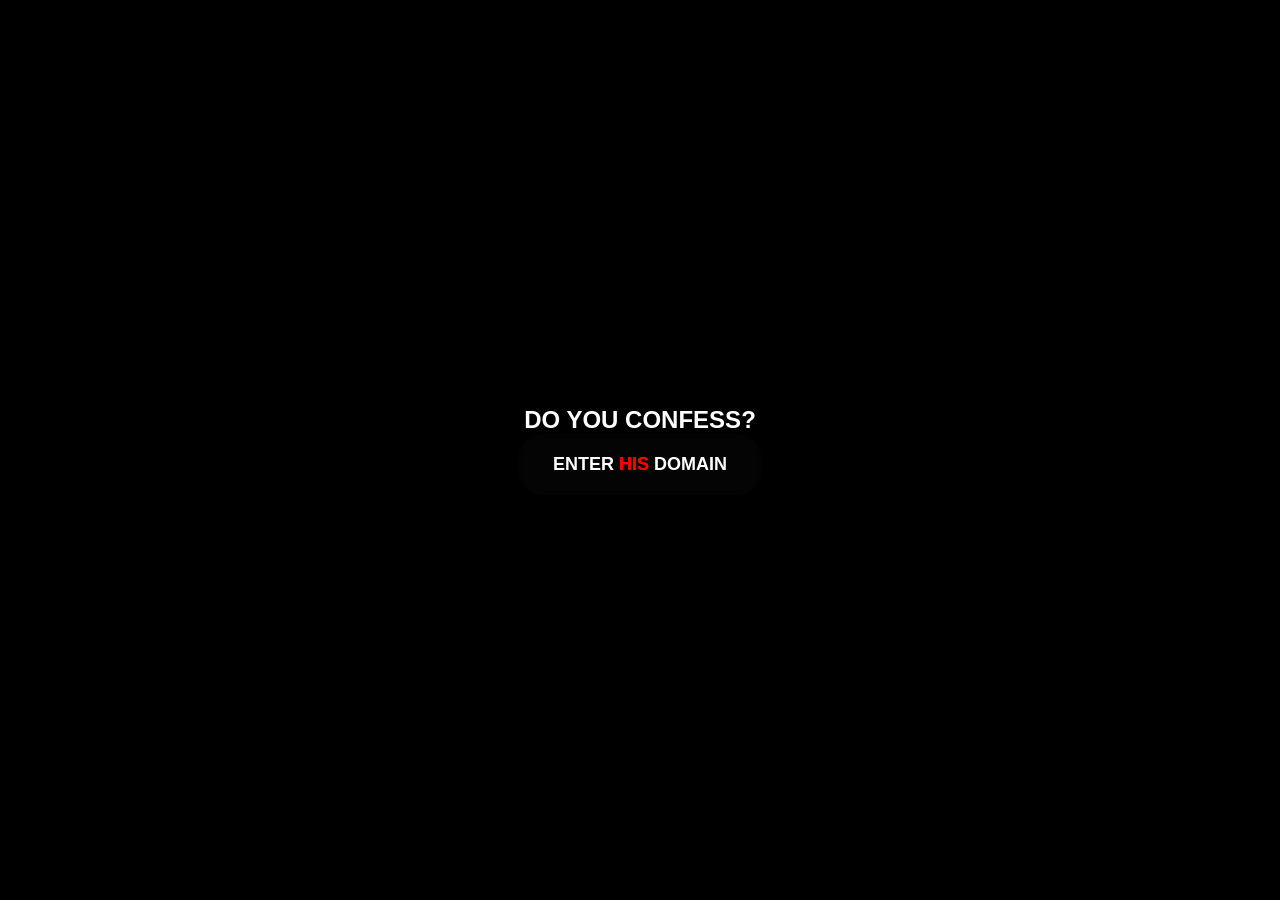
==== index.html @ fac1b8dd "nosnippet hotfix" ====
<!doctype html>
<html lang="en">
  <head>
    <script
      async
      src="https://www.googletagmanager.com/gtag/js?id=G-T19MWT6BPS"
    ></script>
    <script>
      window.dataLayer = window.dataLayer || [];
      function gtag() {
        dataLayer.push(arguments);
      }
      gtag("js", new Date());

      gtag("config", "G-T19MWT6BPS");
    </script>
    <meta charset="UTF-8" />
    <meta
      name="viewport"
      content="width=850, maximum-scale=1.0, user-scalable=no"
    />
    <title>karlchastin</title>
    <link rel="preload" href="./assets/Animated%20Background.gif" as="image" />
    <link rel="icon" type="image/webp" href="./assets/Website%20Logo.webp" />
    <link rel="stylesheet" href="./assets/fonts/fonts.css" />
    <link rel="stylesheet" href="style.css" />
    <meta property="og:title" content="karl chastin's profile" />
    <meta
      property="og:description"
      content="fine, i'll let you know me a little bit more."
    />
    <meta
      name="description"
      content="i'm pretty cool once you get to know me."
    />
    <meta
      property="og:image"
      content="https://karlchastin.dev/assets/Home%20Tab%20Avatar.webp"
    />
    <meta name="theme-color" content="#000000" />
  </head>

  <body data-nosnippet>
    <div
      id="loading-screen"
      style="
        position: fixed;
        top: 0;
        left: 0;
        width: 100vw;
        height: 100vh;
        background: #000;
        z-index: 999999;
        display: flex;
        flex-direction: column;
        justify-content: center;
        align-items: center;
        transition:
          opacity 0.8s ease-in-out,
          filter 0.8s ease-in-out;
        will-change: opacity, filter;
        transform: translateZ(0);
      "
    >
      <div
        style="
          width: 200px;
          height: 2px;
          background: rgba(255, 255, 255, 0.15);
          border-radius: 2px;
          overflow: hidden;
          margin-bottom: 12px;
        "
      >
        <div
          id="loading-bar-fill"
          style="
            width: 0%;
            height: 100%;
            background: #ff0000;
            transition: width 0.1s ease-out;
          "
        ></div>
      </div>

      <div
        id="loading-percentage"
        style="
          font-family: &quot;Satoshi&quot;, sans-serif;
          font-size: 11px;
          font-weight: 600;
          color: #888;
          letter-spacing: 2px;
        "
      >
        0%
      </div>
    </div>

    <audio id="bg-audio" loop preload="auto">
      <source
        src="./assets/shes-my-collar.webm"
        type="audio/webm"
      />
    </audio>
    <audio id="sfx-audio" preload="auto">
      <source
        src="./assets/Enter%20His%20Domain%20Sound%20Effect.webm"
        type="audio/webm"
      />
    </audio>

    <div id="enter-overlay">
      <div class="enter-prompt-wrapper">
        <h2 class="confess-title">DO YOU CONFESS?</h2>
        <button id="enter-btn" data-glitch="ENTER HIS DOMAIN">
          <span class="glitch-text hover-only" data-glitch="ENTER">ENTER</span>
          <span class="glitch-text always-glitch" data-glitch="HIS">HIS</span>
          <span class="glitch-text hover-only" data-glitch="DOMAIN"
            >DOMAIN</span
          >
        </button>
      </div>
    </div>

    <main id="content" class="hidden">
      <div class="tab-system-row" id="tab-row">
        <div class="tabs-scroll-window">
          <div class="tabs-track" id="tabs-track">
            <div id="glass-left" class="glass-panel"></div>
            <div id="glass-active" class="glass-panel active-panel">
              <video
                class="tab-bg-effect"
                data-bg-tab="discord"
                src="https://cdn.discordapp.com/media/v1/collectibles-shop/1516560201149452398/video"
                autoplay
                loop
                muted
                playsinline
              ></video>
              <video
                class="tab-bg-effect"
                data-bg-tab="steam"
                src="https://shared.fastly.steamstatic.com/community_assets/images/items/1313140/4d4d1f9cb4b8b79be9a5ad87885b07859483827e.webm"
                autoplay
                loop
                muted
                playsinline
              ></video>
            </div>
            <div id="glass-right" class="glass-panel"></div>

            <a
              href="#"
              class="tab active show-text text-visible"
              data-tab="home"
              ><i data-icon="tab-home"></i><span class="tab-text">Home</span></a
            >
            <a href="#" class="tab" data-tab="github"
              ><i data-icon="tab-github"></i
              ><span class="tab-text">GitHub</span></a
            >
            <a href="#" class="tab" data-tab="email"
              ><i data-icon="tab-email"></i
              ><span class="tab-text">Email</span></a
            >
            <a href="#" class="tab" data-tab="steam"
              ><i data-icon="tab-steam"></i
              ><span class="tab-text">Steam</span></a
            >
            <a href="#" class="tab" data-tab="discord"
              ><i data-icon="tab-discord"></i
              ><span class="tab-text">Discord</span></a
            >
            <a href="#" class="tab" data-tab="apple_music"
              ><i data-icon="tab-music"></i
              ><span class="tab-text">Apple Music</span></a
            >
            <a href="#" class="tab" data-tab="instagram"
              ><i data-icon="tab-instagram"></i
              ><span class="tab-text">Instagram</span></a
            >
            <a href="#" class="tab" data-tab="facebook"
              ><i data-icon="tab-facebook"></i
              ><span class="tab-text">Facebook</span></a
            >

            <a href="#" class="tab" data-tab="setup"
              ><i data-icon="tab-preferences"></i
              ><span class="tab-text">Setup</span></a
            >
            <a href="#" class="tab" data-tab="statistics"
              ><i data-icon="tab-game-stats"></i
              ><span class="tab-text">Statistics</span></a
            >
          </div>
        </div>
      </div>

      <div class="card" id="main-profile-card">
        <div class="card-bg-effect" data-bg-tab="discord">
          <img
            class="bg-effect-video"
            data-effect-index="0"
            data-src="https://cdn.discordapp.com/media/v1/collectibles-shop/ab4385a5a8e984e11ddd60bf8d5378f9ddc0f706bf6c1a0b5ba2a4df666c01fd"
          />
          <img
            class="bg-effect-video"
            data-effect-index="1"
            data-src="https://cdn.discordapp.com/media/v1/collectibles-shop/3b74ba84c8941ad0d91afafd00d169b8124cd2956fcaa7fda3b784a6edafcba6"
          />
        </div>
        <div class="card-bg-effect" data-bg-tab="steam">
          <video
            class="bg-effect-video"
            src="https://shared.fastly.steamstatic.com/community_assets/images/items/1313140/4d4d1f9cb4b8b79be9a5ad87885b07859483827e.webm"
            autoplay
            loop
            muted
            playsinline
          ></video>
        </div>
        <div class="card-header">
          <div class="avatar-frame">
            <img
              src="./assets/Home%20Tab%20Avatar.webp"
              class="avatar"
              id="avatar-img"
              referrerpolicy="no-referrer"
              decoding="async"
            />
          </div>
          <div class="location" id="location-container">
            <div id="loc-home" class="loc-item" style="display: flex">
              <i data-icon="loc-home"></i
              ><span
                id="location-text"
                class="glitch-text always-glitch"
                data-glitch="END OF TIME?"
                >END OF TIME?</span
              >
            </div>
            <div id="loc-time" class="loc-item" style="display: none">
              <i data-icon="loc-time"></i
              ><span id="live-time-text">Loading time...</span>
            </div>
            <a
              id="loc-github"
              href="https://github.com/karlchastin"
              target="_blank"
              class="btn-visit-external bg-effect-exclude"
              style="display: none"
              >VIEW ON GITHUB <i data-icon="external-link"></i
            ></a>
            <a
              id="loc-steam"
              href="https://steamcommunity.com/profiles/76561198810914938"
              target="_blank"
              class="btn-visit-external bg-effect-exclude"
              style="display: none"
              >VIEW ON STEAM <i data-icon="external-link"></i
            ></a>
            <a
              id="loc-discord"
              href="discord://-/users/330950042863271936"
              class="btn-visit-external bg-effect-exclude"
              style="display: none"
              >VIEW ON DISCORD <i data-icon="external-link"></i
            ></a>
            <a
              id="loc-music"
              href="https://music.apple.com/profile/karlchastin"
              target="_blank"
              class="btn-visit-external bg-effect-exclude"
              style="display: none"
              >VIEW ON APPLE MUSIC <i data-icon="external-link"></i
            ></a>
            <a
              id="loc-instagram"
              href="https://www.instagram.com/karlchastin"
              target="_blank"
              class="btn-visit-external bg-effect-exclude"
              style="display: none"
              >VIEW ON INSTAGRAM <i data-icon="external-link"></i
            ></a>
            <a
              id="loc-facebook"
              href="https://www.facebook.com/karlchastin"
              target="_blank"
              class="btn-visit-external bg-effect-exclude"
              style="display: none"
              >VIEW ON FACEBOOK <i data-icon="external-link"></i
            ></a>
          </div>
        </div>

        <div id="dynamic-info" class="transition-container">
          <div style="display: flex; align-items: center; margin-bottom: 5px">
            <h1
              class="name"
              id="profile-name"
              style="margin-top: 0; margin-bottom: 0"
            >
              chas
            </h1>
            <div
              id="steam-level-display"
              style="display: none; align-items: center"
            >
              <div class="header-divider"></div>
              <span class="level-label">LEVEL</span>
              <div class="lvl-circle lvl-0" id="steam-live-level">--</div>
            </div>
          </div>

          <div id="profile-username" class="username-display"></div>
          <p class="bio" id="profile-bio">Tell me, do gods bleed?</p>

          <div
            id="discord-status-wrapper"
            class="discord-status-row"
            style="display: none; margin-top: 15px; margin-bottom: 15px"
          >
            <div class="discord-status offline" id="discord-live-status">
              <span
                class="status-icon"
                style="
                  display: flex;
                  align-items: center;
                  justify-content: center;
                  width: 10px;
                  height: 10px;
                  flex-shrink: 0;
                  transition: opacity 0.15s ease;
                "
                ><svg
                  viewBox="0 0 10 10"
                  style="
                    width: 10px;
                    height: 10px;
                    filter: drop-shadow(0 0 4px currentColor);
                  "
                >
                  <circle cx="5" cy="5" r="5" fill="currentColor"></circle></svg
              ></span>
              <span
                class="status-text skeleton"
                style="
                  width: 80px;
                  border-radius: 4px;
                  color: transparent;
                  display: inline-block;
                "
                >&nbsp;</span
              >
            </div>
          </div>
          <div
            id="steam-status-wrapper"
            class="steam-status-row"
            style="display: none; margin-top: 15px; margin-bottom: 15px"
          >
            <div class="steam-status offline" id="steam-live-status">
              <span
                class="status-text skeleton"
                style="
                  width: 80px;
                  border-radius: 4px;
                  color: transparent;
                  display: inline-block;
                "
                >&nbsp;</span
              >
            </div>
          </div>

          <div id="discord-badges-wrapper" style="display: none">
            <div class="featured-header">Badges</div>
            <div
              class="achievement-wrapper"
              id="discord-badges-container"
              style="margin-bottom: 20px"
            ></div>
          </div>

          <div
            id="github-achievements-wrapper"
            style="display: none; margin-top: 35px"
          >
            <div class="featured-header">GitHub Achievements</div>
            <div class="achievement-wrapper">
              <div
                class="achievement-badge"
                data-tooltip="Public Sponsor<span class='tt-desc'>Unlocked March 31, 2026</span>"
              >
                <img
                  src="https://github.githubassets.com/images/modules/profile/achievements/public-sponsor-default.png"
                  alt="Public Sponsor"
                  decoding="async"
                />
              </div>
            </div>
          </div>
        </div>
      </div>

      <div id="card-2-container" class="card">
        <div class="card-bg-effect" data-bg-tab="discord">
          <img
            class="bg-effect-video"
            data-effect-index="0"
            data-src="https://cdn.discordapp.com/media/v1/collectibles-shop/ab4385a5a8e984e11ddd60bf8d5378f9ddc0f706bf6c1a0b5ba2a4df666c01fd"
          />
          <img
            class="bg-effect-video"
            data-effect-index="1"
            data-src="https://cdn.discordapp.com/media/v1/collectibles-shop/3b74ba84c8941ad0d91afafd00d169b8124cd2956fcaa7fda3b784a6edafcba6"
          />
        </div>
        <div class="card-bg-effect" data-bg-tab="steam">
          <video
            class="bg-effect-video"
            src="https://shared.fastly.steamstatic.com/community_assets/images/items/1313140/4d4d1f9cb4b8b79be9a5ad87885b07859483827e.webm"
            autoplay
            loop
            muted
            playsinline
          ></video>
        </div>
        <div id="card-2-content" class="transition-container">
          <style>
            #preferences-wrapper .game-section,
            #preferences-wrapper .game-stat-hero-container,
            #preferences-wrapper .game-stat-hero,
            #preferences-wrapper .game-stat-row,
            #preferences-wrapper .game-stat-pill,
            #preferences-wrapper .rank-display,
            #preferences-wrapper .setup-grid,
            #preferences-wrapper .setup-item,
            #preferences-wrapper .dbd-item-box,
            #preferences-wrapper .dbd-addon-box,
            #preferences-wrapper .dbd-perk-diamond,
            #preferences-wrapper .ow-settings-cat {
              border: none !important;
              box-shadow: none !important;
              outline: none !important;
            }

            #preferences-wrapper .game-stat-hero {
              background: var(--l3-bg, rgba(30, 30, 30, 0.7)) !important;
            }

            #preferences-wrapper .game-stat-pill {
              background: var(--l3-bg, rgba(30, 30, 30, 0.7)) !important;
            }
          </style>

          <div
            id="tiktok-wrapper"
            class="tab-content"
            style="
              display: none;
              min-height: 500px;
              flex-direction: column;
              align-items: center;
              justify-content: center;
            "
          >
            <h2
              style="
                color: #fff;
                margin-bottom: 20px;
                font-weight: 800;
                font-size: 24px;
              "
            >
              VIEW ON TIKTOK
            </h2>
            <a
              href="https://www.tiktok.com/@karlchastin"
              target="_blank"
              class="btn-visit-external bg-effect-exclude"
              style="font-size: 16px; padding: 10px 30px"
              >Open TikTok</a
            >
          </div>

          <div id="setup-wrapper" class="tab-content" style="display: none" data-nosnippet>
            <div
              class="pref-tabs"
              style="display: flex; justify-content: center"
            >
              <button class="pref-tab active" data-pref="peripherals">
                Devices and Peripherals
              </button>
              <button class="pref-tab" data-pref="bios">BIOS Settings</button>
              <button class="pref-tab" data-pref="afterburner">
                MSI Afterburner
              </button>
            </div>

            <div id="pref-peripherals" class="pref-content active">
              <div
                style="
                  display: flex;
                  gap: 15px;
                  align-items: flex-start;
                  min-height: 500px;
                "
              >
                <div
                  class="sub-pref-tabs"
                  style="
                    display: flex;
                    flex-direction: column;
                    gap: 10px;
                    flex: 0 0 220px;
                    padding-right: 15px;
                    border-bottom: none;
                    margin-bottom: 0;
                    padding-bottom: 0;
                  "
                >
                  <button
                    id="desktop-toggle"
                    class="sub-pref-tab active"
                    style="
                      text-align: left;
                      width: 100%;
                      height: 44px;
                      box-sizing: border-box;
                      display: flex;
                      align-items: center;
                    "
                  >
                    <svg
                      id="desktop-chevron"
                      width="16"
                      height="16"
                      viewBox="0 0 24 24"
                      fill="none"
                      stroke="currentColor"
                      stroke-width="2"
                      stroke-linecap="round"
                      stroke-linejoin="round"
                      style="
                        margin-right: 8px;
                        transition: transform 0.4s cubic-bezier(0.25, 1, 0.5, 1);
                        transform: rotate(180deg);
                        flex-shrink: 0;
                      "
                    >
                      <polyline points="6 9 12 15 18 9"></polyline>
                    </svg>
                    Gaming Desktop
                  </button>
                  <div
                    id="desktop-submenu"
                    style="
                      display: flex;
                      flex-direction: column;
                      gap: 5px;
                      padding-left: 15px;
                      overflow: hidden;
                      transition:
                        max-height 0.5s cubic-bezier(0.25, 1, 0.5, 1),
                        opacity 0.4s ease,
                        margin 0.5s cubic-bezier(0.25, 1, 0.5, 1);
                      max-height: 500px;
                      opacity: 1;
                      margin-top: -5px;
                      margin-bottom: 5px;
                    "
                  >
                    <button
                      class="sub-pref-tab active"
                      data-subpref="monitor"
                      style="
                        display: flex;
                        align-items: center;
                        padding: 0 20px;
                        flex-shrink: 0;
                        text-align: left;
                        width: 100%;
                        height: 36px;
                        box-sizing: border-box;
                        font-size: 13px;
                      "
                    >
                      Monitor
                    </button>
                    <button
                      class="sub-pref-tab"
                      data-subpref="motherboard"
                      style="
                        display: flex;
                        align-items: center;
                        padding: 0 20px;
                        flex-shrink: 0;
                        text-align: left;
                        width: 100%;
                        height: 36px;
                        box-sizing: border-box;
                        font-size: 13px;
                      "
                    >
                      Motherboard
                    </button>
                    <button
                      class="sub-pref-tab"
                      data-subpref="cpu"
                      style="
                        display: flex;
                        align-items: center;
                        padding: 0 20px;
                        flex-shrink: 0;
                        text-align: left;
                        width: 100%;
                        height: 36px;
                        box-sizing: border-box;
                        font-size: 13px;
                      "
                    >
                      CPU
                    </button>
                    <button
                      class="sub-pref-tab"
                      data-subpref="cooler"
                      style="
                        display: flex;
                        align-items: center;
                        padding: 0 20px;
                        flex-shrink: 0;
                        text-align: left;
                        width: 100%;
                        height: 36px;
                        box-sizing: border-box;
                        font-size: 13px;
                      "
                    >
                      Cooler
                    </button>
                    <button
                      class="sub-pref-tab"
                      data-subpref="gpu"
                      style="
                        display: flex;
                        align-items: center;
                        padding: 0 20px;
                        flex-shrink: 0;
                        text-align: left;
                        width: 100%;
                        height: 36px;
                        box-sizing: border-box;
                        font-size: 13px;
                      "
                    >
                      GPU
                    </button>
                    <button
                      class="sub-pref-tab"
                      data-subpref="ram"
                      style="
                        display: flex;
                        align-items: center;
                        padding: 0 20px;
                        flex-shrink: 0;
                        text-align: left;
                        width: 100%;
                        height: 36px;
                        box-sizing: border-box;
                        font-size: 13px;
                      "
                    >
                      RAM
                    </button>
                    <button
                      class="sub-pref-tab"
                      data-subpref="storage"
                      style="
                        display: flex;
                        align-items: center;
                        padding: 0 20px;
                        flex-shrink: 0;
                        text-align: left;
                        width: 100%;
                        height: 36px;
                        box-sizing: border-box;
                        font-size: 13px;
                      "
                    >
                      Storage
                    </button>
                    <button
                      class="sub-pref-tab"
                      data-subpref="psu"
                      style="
                        display: flex;
                        align-items: center;
                        padding: 0 20px;
                        flex-shrink: 0;
                        text-align: left;
                        width: 100%;
                        height: 36px;
                        box-sizing: border-box;
                        font-size: 13px;
                      "
                    >
                      Power Supply
                    </button>
                    <button
                      class="sub-pref-tab"
                      data-subpref="case"
                      style="
                        display: flex;
                        align-items: center;
                        padding: 0 20px;
                        flex-shrink: 0;
                        text-align: left;
                        width: 100%;
                        height: 36px;
                        box-sizing: border-box;
                        font-size: 13px;
                      "
                    >
                      Case
                    </button>
                  </div>

                  <button
                    class="sub-pref-tab"
                    data-subpref="laptop"
                    style="
                      display: flex;
                      align-items: center;
                      padding: 0 20px;
                      flex-shrink: 0;
                      text-align: left;
                      width: 100%;
                      height: 44px;
                      box-sizing: border-box;
                    "
                  >
                    Streaming Device
                  </button>
                  <button
                    class="sub-pref-tab"
                    data-subpref="keyboard"
                    style="
                      display: flex;
                      align-items: center;
                      padding: 0 20px;
                      flex-shrink: 0;
                      text-align: left;
                      width: 100%;
                      height: 44px;
                      box-sizing: border-box;
                    "
                  >
                    Keyboard
                  </button>
                  <button
                    class="sub-pref-tab"
                    data-subpref="mouse"
                    style="
                      display: flex;
                      align-items: center;
                      padding: 0 20px;
                      flex-shrink: 0;
                      text-align: left;
                      width: 100%;
                      height: 44px;
                      box-sizing: border-box;
                    "
                  >
                    Mouse
                  </button>
                  <button
                    class="sub-pref-tab"
                    data-subpref="microphone"
                    style="
                      display: flex;
                      align-items: center;
                      padding: 0 20px;
                      flex-shrink: 0;
                      text-align: left;
                      width: 100%;
                      height: 44px;
                      box-sizing: border-box;
                    "
                  >
                    Microphone
                  </button>
                  <button
                    class="sub-pref-tab"
                    data-subpref="earphones"
                    style="
                      display: flex;
                      align-items: center;
                      padding: 0 20px;
                      flex-shrink: 0;
                      text-align: left;
                      width: 100%;
                      height: 44px;
                      box-sizing: border-box;
                    "
                  >
                    Earphones
                  </button>
                </div>
                <div style="flex: 1; position: relative; min-width: 0">
                  <div class="sub-pref-content active" id="subpref-monitor">
                    <div
                      style="
                        display: flex;
                        flex-direction: column;
                        align-items: center;
                        justify-content: flex-start;
                        text-align: center;
                      "
                    >
                      <div class="device-img-wrapper">
                        <img
                          src="./assets/MSI MAG 255XF.webp"
                          alt="MSI MAG 255XF"
                          style="
                            width: 330px;
                            height: 330px;
                            object-fit: contain;
                            filter: drop-shadow(0 10px 20px rgba(0, 0, 0, 0.5));
                          "
                        />
                      </div>
                      <h3
                        style="
                          font-size: 24px;
                          font-weight: 800;
                          color: #fff;
                          margin-bottom: 5px;
                        "
                      >
                        MSI MAG 255XF
                      </h3>
                      <p
                        style="
                          color: #888;
                          font-size: 14px;
                          margin-bottom: 20px;
                        "
                      >
                        24.5" FHD (1920x1080) · 300Hz · 0.5ms (GtG) · Rapid IPS
                        · HDR Ready
                      </p>
                      <a
                        href="https://ecommerce.datablitz.com.ph/products/msi-mag-255xf-24-5-fhd-1920x1080-300hz-0-5ms-gtg-rapid-ips-gaming-monitor"
                        target="_blank"
                        class="btn-visit-external bg-effect-exclude"
                        style="
                          display: inline-flex;
                          width: auto;
                          padding: 10px 25px;
                        "
                        >VIEW PRODUCT LISTING ONLINE
                        <i data-icon="external-link"></i
                      ></a>
                    </div>
                  </div>

                  <div class="sub-pref-content" id="subpref-motherboard">
                    <div
                      style="
                        display: flex;
                        flex-direction: column;
                        align-items: center;
                        justify-content: flex-start;
                        text-align: center;
                      "
                    >
                      <div class="device-img-wrapper">
                        <img
                          src="./assets/ASRock B450M Steel Legend.webp"
                          alt="ASRock B450M Steel Legend"
                          style="
                            width: 330px;
                            height: 330px;
                            object-fit: contain;
                            filter: drop-shadow(0 10px 20px rgba(0, 0, 0, 0.5));
                          "
                        />
                      </div>
                      <h3
                        style="
                          font-size: 24px;
                          font-weight: 800;
                          color: #fff;
                          margin-bottom: 5px;
                        "
                      >
                        ASRock B450M Steel Legend
                      </h3>
                      <p
                        style="
                          color: #888;
                          font-size: 14px;
                          margin-bottom: 20px;
                        "
                      >
                        Micro ATX AM4 Motherboard · AMD Quad CrossFireX™ Support
                        · 4x DDR4 DIMM · Ultra M.2 (PCIe Gen3x4)
                      </p>
                      <a
                        href="https://ecommerce.datablitz.com.ph/products/asrock-b450m-steel-legend-ddr4-motherboard"
                        target="_blank"
                        class="btn-visit-external bg-effect-exclude"
                        style="
                          display: inline-flex;
                          width: auto;
                          padding: 10px 25px;
                        "
                        >VIEW PRODUCT LISTING ONLINE
                        <i data-icon="external-link"></i
                      ></a>
                    </div>
                  </div>

                  <div class="sub-pref-content" id="subpref-cpu">
                    <div
                      style="
                        display: flex;
                        flex-direction: column;
                        align-items: center;
                        justify-content: flex-start;
                        text-align: center;
                      "
                    >
                      <div class="device-img-wrapper">
                        <img
                          src="./assets/AMD Ryzen 7 5700X.webp"
                          alt="AMD Ryzen 7 5700X"
                          style="
                            width: 330px;
                            height: 330px;
                            object-fit: contain;
                            filter: drop-shadow(0 10px 20px rgba(0, 0, 0, 0.5));
                          "
                        />
                      </div>
                      <h3
                        style="
                          font-size: 24px;
                          font-weight: 800;
                          color: #fff;
                          margin-bottom: 5px;
                        "
                      >
                        AMD Ryzen 7 5700X
                      </h3>
                      <p
                        style="
                          color: #888;
                          font-size: 14px;
                          margin-bottom: 20px;
                        "
                      >
                        8 Cores · 16 Threads · 3.4 GHz to 4.6 GHz · 32MB L3
                        Cache · 65W TDP · Precision Boost 2
                      </p>
                      <a
                        href="https://ecommerce.datablitz.com.ph/products/amd-ryzen-7-5700x-processor"
                        target="_blank"
                        class="btn-visit-external bg-effect-exclude"
                        style="
                          display: inline-flex;
                          width: auto;
                          padding: 10px 25px;
                        "
                        >VIEW PRODUCT LISTING ONLINE
                        <i data-icon="external-link"></i
                      ></a>
                    </div>
                  </div>

                  <div class="sub-pref-content" id="subpref-cooler">
                    <div
                      style="
                        display: flex;
                        flex-direction: column;
                        align-items: center;
                        justify-content: flex-start;
                        text-align: center;
                      "
                    >
                      <div class="device-img-wrapper">
                        <img
                          src="./assets/Ocypus Gamma A20.webp"
                          alt="Ocypus Gamma A20"
                          style="
                            width: 330px;
                            height: 330px;
                            object-fit: contain;
                            filter: drop-shadow(0 10px 20px rgba(0, 0, 0, 0.5));
                          "
                        />
                      </div>
                      <h3
                        style="
                          font-size: 24px;
                          font-weight: 800;
                          color: #fff;
                          margin-bottom: 5px;
                        "
                      >
                        Ocypus Gamma A20
                      </h3>
                      <p
                        style="
                          color: #888;
                          font-size: 14px;
                          margin-bottom: 20px;
                        "
                      >
                        32CFM · 1mmH2O · 92*66*122.5mm · 110W TDP
                      </p>
                      <a
                        href="https://ecommerce.datablitz.com.ph/products/ocypus-gamma-a20-argb-dual-heat-pipes-92mm-fan-small-tower-air-cooler-with-argb-lighting-black-white"
                        target="_blank"
                        class="btn-visit-external bg-effect-exclude"
                        style="
                          display: inline-flex;
                          width: auto;
                          padding: 10px 25px;
                        "
                        >VIEW PRODUCT LISTING ONLINE
                        <i data-icon="external-link"></i
                      ></a>
                    </div>
                  </div>

                  <div class="sub-pref-content" id="subpref-gpu">
                    <div
                      style="
                        display: flex;
                        flex-direction: column;
                        align-items: center;
                        justify-content: flex-start;
                        text-align: center;
                      "
                    >
                      <div class="device-img-wrapper">
                        <img
                          src="./assets/Gigabyte GeForce RTX 5060 Windforce OC.webp"
                          alt="Gigabyte GeForce RTX 5060 Windforce OC"
                          style="
                            width: 330px;
                            height: 330px;
                            object-fit: contain;
                            filter: drop-shadow(0 10px 20px rgba(0, 0, 0, 0.5));
                          "
                        />
                      </div>
                      <h3
                        style="
                          font-size: 24px;
                          font-weight: 800;
                          color: #fff;
                          margin-bottom: 5px;
                        "
                      >
                        Gigabyte GeForce RTX 5060 Windforce OC
                      </h3>
                      <p
                        style="
                          color: #888;
                          font-size: 14px;
                          margin-bottom: 20px;
                        "
                      >
                        8GB GDDR7 · 2512 MHz Core Clock · 3840 CUDA® Cores · 28
                        Gbps Memory Clock · 128-bit Memory Bus
                      </p>
                      <a
                        href="https://ecommerce.datablitz.com.ph/products/gigabyte-geforce-rtx-5060-windforce-oc-8gb-gddr7-graphics-card"
                        target="_blank"
                        class="btn-visit-external bg-effect-exclude"
                        style="
                          display: inline-flex;
                          width: auto;
                          padding: 10px 25px;
                        "
                        >VIEW PRODUCT LISTING ONLINE
                        <i data-icon="external-link"></i
                      ></a>
                    </div>
                  </div>

                  <div class="sub-pref-content" id="subpref-ram">
                    <div
                      style="
                        display: flex;
                        flex-direction: column;
                        align-items: center;
                        justify-content: flex-start;
                        text-align: center;
                      "
                    >
                      <div class="device-img-wrapper">
                        <img
                          src="./assets/TeamGroup T-Force Delta RGB.webp"
                          alt="TeamGroup T-Force Delta RGB"
                          style="
                            width: 330px;
                            height: 330px;
                            object-fit: contain;
                            filter: drop-shadow(0 10px 20px rgba(0, 0, 0, 0.5));
                          "
                        />
                      </div>
                      <h3
                        style="
                          font-size: 24px;
                          font-weight: 800;
                          color: #fff;
                          margin-bottom: 5px;
                        "
                      >
                        TeamGroup T-Force Delta RGB
                      </h3>
                      <p
                        style="
                          color: #888;
                          font-size: 14px;
                          margin-bottom: 20px;
                        "
                      >
                        2x 8GB DDR4 Dual Channel · 3200MHz · CL16
                      </p>
                      <a
                        href="https://ecommerce.datablitz.com.ph/collections/all/products/teamgroup-t-force-delta-rgb-ddr4-16gb-2x8gb-3200mhz-cl16-18-18-38-1-35v-gaming-desktop-memory-black-white-tf3d416g3200hc16cdc01-tf4d416g3200hc16cdc01"
                        target="_blank"
                        class="btn-visit-external bg-effect-exclude"
                        style="
                          display: inline-flex;
                          width: auto;
                          padding: 10px 25px;
                        "
                        >VIEW PRODUCT LISTING ONLINE
                        <i data-icon="external-link"></i
                      ></a>
                    </div>
                  </div>

                  <div class="sub-pref-content" id="subpref-storage">
                    <div
                      style="
                        display: flex;
                        flex-direction: column;
                        align-items: center;
                        justify-content: flex-start;
                        text-align: center;
                      "
                    >
                      <div class="device-img-wrapper">
                        <img
                          src="./assets/Kingston NV3 1TB.webp"
                          alt="Kingston NV3 1TB"
                          style="
                            width: 330px;
                            height: 330px;
                            object-fit: contain;
                            filter: drop-shadow(0 10px 20px rgba(0, 0, 0, 0.5));
                          "
                        />
                      </div>
                      <h3
                        style="
                          font-size: 24px;
                          font-weight: 800;
                          color: #fff;
                          margin-bottom: 5px;
                        "
                      >
                        Kingston NV3 1TB
                      </h3>
                      <p
                        style="
                          color: #888;
                          font-size: 14px;
                          margin-bottom: 20px;
                        "
                      >
                        1 Terrabyte · NVMe PCIe 4.0 x4 M.2 2280
                      </p>
                      <a
                        href="https://ecommerce.datablitz.com.ph/collections/all/products/kingston-500gb-nv3-m-2-2280-pcie-4-0-nvme-ssd-snv3s-500g?variant=47086863810719"
                        target="_blank"
                        class="btn-visit-external bg-effect-exclude"
                        style="
                          display: inline-flex;
                          width: auto;
                          padding: 10px 25px;
                        "
                        >VIEW PRODUCT LISTING ONLINE
                        <i data-icon="external-link"></i
                      ></a>
                    </div>
                  </div>

                  <div class="sub-pref-content" id="subpref-psu">
                    <div
                      style="
                        display: flex;
                        flex-direction: column;
                        align-items: center;
                        justify-content: flex-start;
                        text-align: center;
                      "
                    >
                      <div class="device-img-wrapper">
                        <img
                          src="./assets/Corsair CX650.webp"
                          alt="Corsair CX650"
                          style="
                            width: 330px;
                            height: 330px;
                            object-fit: contain;
                            filter: drop-shadow(0 10px 20px rgba(0, 0, 0, 0.5));
                          "
                        />
                      </div>
                      <h3
                        style="
                          font-size: 24px;
                          font-weight: 800;
                          color: #fff;
                          margin-bottom: 5px;
                        "
                      >
                        Corsair CX650
                      </h3>
                      <p
                        style="
                          color: #888;
                          font-size: 14px;
                          margin-bottom: 20px;
                        "
                      >
                        650W · 80 PLUS · Bronze Certified · Non-Modular
                      </p>
                      <a
                        href="https://ecommerce.datablitz.com.ph/products/corsair-cx-series-cx650-650w-80-bronze-atx-power-supply"
                        target="_blank"
                        class="btn-visit-external bg-effect-exclude"
                        style="
                          display: inline-flex;
                          width: auto;
                          padding: 10px 25px;
                        "
                        >VIEW PRODUCT LISTING ONLINE
                        <i data-icon="external-link"></i
                      ></a>
                    </div>
                  </div>

                  <div class="sub-pref-content" id="subpref-case">
                    <div
                      style="
                        display: flex;
                        flex-direction: column;
                        align-items: center;
                        justify-content: flex-start;
                        text-align: center;
                      "
                    >
                      <div class="device-img-wrapper">
                        <img
                          src="./assets/HiteqPC Coolman Spectra.webp"
                          alt="HiteqPC Coolman Spectra"
                          style="
                            width: 330px;
                            height: 330px;
                            object-fit: contain;
                            filter: drop-shadow(0 10px 20px rgba(0, 0, 0, 0.5));
                          "
                        />
                      </div>
                      <h3
                        style="
                          font-size: 24px;
                          font-weight: 800;
                          color: #fff;
                          margin-bottom: 5px;
                        "
                      >
                        HiteqPC Coolman Spectra
                      </h3>
                      <p
                        style="
                          color: #888;
                          font-size: 14px;
                          margin-bottom: 20px;
                        "
                      >
                        Micro-ATX Dual-Chamber · Tempered Glass Front and Side
                        Panels
                      </p>
                      <a
                        href="https://ph.shp.ee/SFHr2GE9"
                        target="_blank"
                        class="btn-visit-external bg-effect-exclude"
                        style="
                          display: inline-flex;
                          width: auto;
                          padding: 10px 25px;
                        "
                        >VIEW PRODUCT LISTING ONLINE
                        <i data-icon="external-link"></i
                      ></a>
                    </div>
                  </div>

                  <div class="sub-pref-content" id="subpref-laptop">
                    <div
                      style="
                        display: flex;
                        flex-direction: column;
                        align-items: center;
                        justify-content: flex-start;
                        text-align: center;
                      "
                    >
                      <div class="device-img-wrapper">
                        <img
                          src="./assets/ASUS ROG Strix Hero III G531GU.webp"
                          alt="ASUS ROG Strix Hero III G531GU"
                          style="
                            width: 330px;
                            height: 330px;
                            object-fit: contain;
                            filter: drop-shadow(0 10px 20px rgba(0, 0, 0, 0.5));
                          "
                        />
                      </div>
                      <h3
                        style="
                          font-size: 24px;
                          font-weight: 800;
                          color: #fff;
                          margin-bottom: 5px;
                        "
                      >
                        ASUS ROG Strix Hero III G531GU
                      </h3>
                      <p
                        style="
                          color: #888;
                          font-size: 14px;
                          margin-bottom: 20px;
                        "
                      >
                        Intel Core i7-9750H · NVIDIA GeForce GTX 1660 Ti 6GB ·
                        16GB DDR4 2666MHz
                      </p>
                      <a
                        href="https://amzn.in/d/00iZivvp"
                        target="_blank"
                        class="btn-visit-external bg-effect-exclude"
                        style="
                          display: inline-flex;
                          width: auto;
                          padding: 10px 25px;
                        "
                        >VIEW PRODUCT LISTING ONLINE
                        <i data-icon="external-link"></i
                      ></a>
                    </div>
                  </div>

                  <div class="sub-pref-content" id="subpref-keyboard">
                    <div
                      style="
                        display: flex;
                        flex-direction: column;
                        align-items: center;
                        justify-content: flex-start;
                        text-align: center;
                      "
                    >
                      <div class="device-img-wrapper">
                        <img
                          src="./assets/AULA WIN 68HE.webp"
                          alt="AULA WIN 68HE"
                          style="
                            width: 330px;
                            height: 330px;
                            object-fit: contain;
                            filter: drop-shadow(0 10px 20px rgba(0, 0, 0, 0.5));
                          "
                        />
                      </div>
                      <h3
                        style="
                          font-size: 24px;
                          font-weight: 800;
                          color: #fff;
                          margin-bottom: 5px;
                        "
                      >
                        AULA WIN 68HE
                      </h3>
                      <p
                        style="
                          color: #888;
                          font-size: 14px;
                          margin-bottom: 20px;
                        "
                      >
                        68 Keys · Contour Lines · Black
                      </p>
                      <a
                        href="https://ph.shp.ee/g2aYdRWz"
                        target="_blank"
                        class="btn-visit-external bg-effect-exclude"
                        style="
                          display: inline-flex;
                          width: auto;
                          padding: 10px 25px;
                        "
                        >VIEW PRODUCT LISTING ONLINE
                        <i data-icon="external-link"></i
                      ></a>
                    </div>
                  </div>

                  <div class="sub-pref-content" id="subpref-mouse">
                    <div
                      style="
                        display: flex;
                        flex-direction: column;
                        align-items: center;
                        justify-content: flex-start;
                        text-align: center;
                      "
                    >
                      <div class="device-img-wrapper">
                        <img
                          src="./assets/AULA SC620.webp"
                          alt="AULA SC620"
                          style="
                            width: 330px;
                            height: 330px;
                            object-fit: contain;
                            filter: drop-shadow(0 10px 20px rgba(0, 0, 0, 0.5));
                          "
                        />
                      </div>
                      <h3
                        style="
                          font-size: 24px;
                          font-weight: 800;
                          color: #fff;
                          margin-bottom: 5px;
                        "
                      >
                        AULA SC620
                      </h3>
                      <p
                        style="
                          color: #888;
                          font-size: 14px;
                          margin-bottom: 20px;
                        "
                      >
                        6400 DPI · Up to 12000 DPI · 1000Hz Polling Rate ·
                        Contour Lines · Black
                      </p>
                      <a
                        href="https://ph.shp.ee/4g8zbtmP"
                        target="_blank"
                        class="btn-visit-external bg-effect-exclude"
                        style="
                          display: inline-flex;
                          width: auto;
                          padding: 10px 25px;
                        "
                        >VIEW PRODUCT LISTING ONLINE
                        <i data-icon="external-link"></i
                      ></a>
                    </div>
                  </div>

                  <div class="sub-pref-content" id="subpref-microphone">
                    <div
                      style="
                        display: flex;
                        flex-direction: column;
                        align-items: center;
                        justify-content: flex-start;
                        text-align: center;
                      "
                    >
                      <div class="device-img-wrapper">
                        <img
                          src="./assets/MAONO PD200XS.webp"
                          alt="MAONO PD200XS"
                          style="
                            width: 330px;
                            height: 330px;
                            object-fit: contain;
                            filter: drop-shadow(0 10px 20px rgba(0, 0, 0, 0.5));
                          "
                        />
                      </div>
                      <h3
                        style="
                          font-size: 24px;
                          font-weight: 800;
                          color: #fff;
                          margin-bottom: 5px;
                        "
                      >
                        MAONO PD200XS
                      </h3>
                      <p
                        style="
                          color: #888;
                          font-size: 14px;
                          margin-bottom: 20px;
                        "
                      >
                        48kHz Sample Rate · 24-bit Bit Depth · 40Hz to 16kHz
                        Frequency Response · Black
                      </p>
                      <a
                        href="https://ph.shp.ee/65KTUN9c"
                        target="_blank"
                        class="btn-visit-external bg-effect-exclude"
                        style="
                          display: inline-flex;
                          width: auto;
                          padding: 10px 25px;
                        "
                        >VIEW PRODUCT LISTING ONLINE
                        <i data-icon="external-link"></i
                      ></a>
                    </div>
                  </div>

                  <div class="sub-pref-content" id="subpref-earphones">
                    <div
                      style="
                        display: flex;
                        flex-direction: column;
                        align-items: center;
                        justify-content: flex-start;
                        text-align: center;
                      "
                    >
                      <div class="device-img-wrapper">
                        <img
                          src="./assets/PLEXTONE G20.webp"
                          alt="PLEXTONE G20"
                          style="
                            width: 330px;
                            height: 330px;
                            object-fit: contain;
                            filter: drop-shadow(0 10px 20px rgba(0, 0, 0, 0.5));
                          "
                        />
                      </div>
                      <h3
                        style="
                          font-size: 24px;
                          font-weight: 800;
                          color: #fff;
                          margin-bottom: 5px;
                        "
                      >
                        PLEXTONE G20
                      </h3>
                      <p
                        style="
                          color: #888;
                          font-size: 14px;
                          margin-bottom: 20px;
                        "
                      >
                        20kHz
                      </p>
                      <a
                        href="https://ph.shp.ee/Xqq9Podk"
                        target="_blank"
                        class="btn-visit-external bg-effect-exclude"
                        style="
                          display: inline-flex;
                          width: auto;
                          padding: 10px 25px;
                        "
                        >VIEW PRODUCT LISTING ONLINE
                        <i data-icon="external-link"></i
                      ></a>
                    </div>
                  </div>
                </div>
              </div>
            </div>

            <div class="pref-content" id="pref-bios">
              <div
                style="
                  display: flex;
                  gap: 15px;
                  align-items: flex-start;
                  min-height: 500px;
                "
              >
                <div
                  style="
                    display: flex;
                    flex-direction: column;
                    gap: 10px;
                    flex: 0 0 220px;
                    padding-right: 15px;
                  "
                >
                  <button
                    class="bios-tab-btn active"
                    data-biostab="oc-tweaker"
                    style="
                      display: flex;
                      align-items: center;
                      padding: 0 20px;
                      flex-shrink: 0;
                      text-align: left;
                      width: 100%;
                      height: 44px;
                      box-sizing: border-box;
                    "
                  >
                    OC Tweaker
                  </button>
                  <button
                    class="bios-tab-btn"
                    data-biostab="advanced"
                    style="
                      display: flex;
                      align-items: center;
                      padding: 0 20px;
                      flex-shrink: 0;
                      text-align: left;
                      width: 100%;
                      height: 44px;
                      box-sizing: border-box;
                    "
                  >
                    Advanced
                  </button>
                  <button
                    class="bios-tab-btn"
                    data-biostab="h-w-monitor"
                    style="
                      display: flex;
                      align-items: center;
                      padding: 0 20px;
                      flex-shrink: 0;
                      text-align: left;
                      width: 100%;
                      height: 44px;
                      box-sizing: border-box;
                    "
                  >
                    H/W Monitor
                  </button>
                  <button
                    class="bios-tab-btn"
                    data-biostab="security"
                    style="
                      display: flex;
                      align-items: center;
                      padding: 0 20px;
                      flex-shrink: 0;
                      text-align: left;
                      width: 100%;
                      height: 44px;
                      box-sizing: border-box;
                    "
                  >
                    Security
                  </button>
                  <button
                    class="bios-tab-btn"
                    data-biostab="boot"
                    style="
                      display: flex;
                      align-items: center;
                      padding: 0 20px;
                      flex-shrink: 0;
                      text-align: left;
                      width: 100%;
                      height: 44px;
                      box-sizing: border-box;
                    "
                  >
                    Boot
                  </button>
                </div>
                <div
                  id="bios-tab-container"
                  style="
                    flex: 1;
                    min-width: 0;
                    background: var(--l2-bg);
                    border-radius: 12px;
                    padding: 20px;
                    box-sizing: border-box;
                    text-align: left;
                  "
                >
                  <div
                    class="bios-tab-content active"
                    id="bios-tab-oc-tweaker"
                    style="display: block"
                  >
                    <div class="pref-setting-row">
                      <div class="pref-setting-label-container">
                        <span class="pref-setting-lbl"
                          >Overclock Mode (Bus Speed)</span
                        >
                      </div>
                      <div class="pref-setting-label-container">
                        <span class="pref-setting-val">Auto</span>
                      </div>
                    </div>
                    <div class="pref-setting-row">
                      <div class="pref-setting-label-container">
                        <span class="pref-setting-lbl"
                          >SB Clock Spread Spectrum</span
                        >
                      </div>
                      <div class="pref-setting-label-container">
                        <span class="pref-setting-val">Disabled</span>
                      </div>
                    </div>
                    <div class="pref-setting-row">
                      <div class="pref-setting-label-container">
                        <span class="pref-setting-lbl"
                          >CPU Frequency and Voltage (VID) Change</span
                        >
                      </div>
                      <div class="pref-setting-label-container">
                        <span class="pref-setting-val">Auto</span>
                      </div>
                    </div>
                    <div class="bios-accordion-group">
                      <div class="pref-setting-lbl accordion-header">
                        <svg
                          class="accordion-chevron"
                          width="14"
                          height="14"
                          viewBox="0 0 24 24"
                          fill="none"
                          stroke="currentColor"
                          stroke-width="2"
                          stroke-linecap="round"
                          stroke-linejoin="round"
                          style="
                            margin-right: 8px;
                            transition: transform 0.3s;
                            flex-shrink: 0;
                          "
                        >
                          <polyline points="6 9 12 15 18 9"></polyline>
                        </svg>
                        <span style="flex: 1">CPU Core (Per CCX)</span>
                      </div>
                      <div class="accordion-content">
                        <div class="pref-setting-row">
                          <div class="pref-setting-label-container">
                            <div class="indent-line-10"></div>
                            <span class="pref-setting-lbl">CPU Voltage</span>
                          </div>
                          <div class="pref-setting-label-container">
                            <div class="indent-space-18"></div>
                            <span class="pref-setting-val">Auto</span>
                          </div>
                        </div>
                        <div class="bios-accordion-group">
                          <div class="pref-setting-lbl accordion-header">
                            <div class="indent-line-10"></div>
                            <svg
                              class="accordion-chevron"
                              width="14"
                              height="14"
                              viewBox="0 0 24 24"
                              fill="none"
                              stroke="currentColor"
                              stroke-width="2"
                              stroke-linecap="round"
                              stroke-linejoin="round"
                              style="
                                margin-right: 8px;
                                transition: transform 0.3s;
                                flex-shrink: 0;
                              "
                            >
                              <polyline points="6 9 12 15 18 9"></polyline>
                            </svg>
                            <span style="flex: 1">CCD0</span>
                          </div>
                          <div class="accordion-content">
                            <div class="pref-setting-row">
                              <div class="pref-setting-label-container">
                                <div
                                  style="
                                    width: 30px;
                                    height: 1px;
                                    background: rgba(255, 255, 255, 0.3);
                                    margin-right: 8px;
                                    flex-shrink: 0;
                                  "
                                ></div>
                                <span class="pref-setting-lbl"
                                  >CCX0 Frequency (MHz)</span
                                >
                              </div>
                              <div class="pref-setting-label-container">
                                <div style="width: 38px; flex-shrink: 0"></div>
                                <span class="pref-setting-val">Auto</span>
                              </div>
                            </div>
                            <div class="pref-setting-row">
                              <div class="pref-setting-label-container">
                                <div
                                  style="
                                    width: 30px;
                                    height: 1px;
                                    background: rgba(255, 255, 255, 0.3);
                                    margin-right: 8px;
                                    flex-shrink: 0;
                                  "
                                ></div>
                                <span class="pref-setting-lbl"
                                  >CCX1 Frequency (MHz)</span
                                >
                              </div>
                              <div class="pref-setting-label-container">
                                <div style="width: 38px; flex-shrink: 0"></div>
                                <span class="pref-setting-val">Auto</span>
                              </div>
                            </div>
                          </div>
                        </div>
                        <div class="bios-accordion-group">
                          <div class="pref-setting-lbl accordion-header">
                            <div class="indent-line-10"></div>
                            <svg
                              class="accordion-chevron"
                              width="14"
                              height="14"
                              viewBox="0 0 24 24"
                              fill="none"
                              stroke="currentColor"
                              stroke-width="2"
                              stroke-linecap="round"
                              stroke-linejoin="round"
                              style="
                                margin-right: 8px;
                                transition: transform 0.3s;
                                flex-shrink: 0;
                              "
                            >
                              <polyline points="6 9 12 15 18 9"></polyline>
                            </svg>
                            <span style="flex: 1">CCD1</span>
                          </div>
                          <div class="accordion-content">
                            <div class="pref-setting-row">
                              <div class="pref-setting-label-container">
                                <div
                                  style="
                                    width: 30px;
                                    height: 1px;
                                    background: rgba(255, 255, 255, 0.3);
                                    margin-right: 8px;
                                    flex-shrink: 0;
                                  "
                                ></div>
                                <span class="pref-setting-lbl"
                                  >CCX0 Frequency (MHz)</span
                                >
                              </div>
                              <div class="pref-setting-label-container">
                                <div style="width: 38px; flex-shrink: 0"></div>
                                <span class="pref-setting-val">Auto</span>
                              </div>
                            </div>
                            <div class="pref-setting-row">
                              <div class="pref-setting-label-container">
                                <div
                                  style="
                                    width: 30px;
                                    height: 1px;
                                    background: rgba(255, 255, 255, 0.3);
                                    margin-right: 8px;
                                    flex-shrink: 0;
                                  "
                                ></div>
                                <span class="pref-setting-lbl"
                                  >CCX1 Frequency (MHz)</span
                                >
                              </div>
                              <div class="pref-setting-label-container">
                                <div style="width: 38px; flex-shrink: 0"></div>
                                <span class="pref-setting-val">Auto</span>
                              </div>
                            </div>
                          </div>
                        </div>
                      </div>
                    </div>
                    <div class="pref-setting-row">
                      <div class="pref-setting-label-container">
                        <span class="pref-setting-lbl">SoC/Uncore OC Mode</span>
                      </div>
                      <div class="pref-setting-label-container">
                        <span class="pref-setting-val">Auto</span>
                      </div>
                    </div>
                    <div class="pref-setting-row">
                      <div class="pref-setting-label-container">
                        <span class="pref-setting-lbl"
                          >SoC/Uncore OC Voltage (VID)</span
                        >
                      </div>
                      <div class="pref-setting-label-container">
                        <span class="pref-setting-val">Auto</span>
                      </div>
                    </div>
                    <div class="pref-setting-row">
                      <div class="pref-setting-label-container">
                        <span class="pref-setting-lbl"
                          >CLDO VDDP Voltage Control</span
                        >
                      </div>
                      <div class="pref-setting-label-container">
                        <span class="pref-setting-val">Auto</span>
                      </div>
                    </div>
                    <div class="pref-setting-row">
                      <div class="pref-setting-label-container">
                        <span class="pref-setting-lbl"
                          >CLDO VDDG CCD Voltage Control</span
                        >
                      </div>
                      <div class="pref-setting-label-container">
                        <span class="pref-setting-val">Auto</span>
                      </div>
                    </div>
                    <div class="pref-setting-row">
                      <div class="pref-setting-label-container">
                        <span class="pref-setting-lbl"
                          >CLDO VDDG IOD Voltage Control</span
                        >
                      </div>
                      <div class="pref-setting-label-container">
                        <span class="pref-setting-val">Auto</span>
                      </div>
                    </div>
                    <div class="bios-accordion-group">
                      <div class="pref-setting-lbl accordion-header">
                        <svg
                          class="accordion-chevron"
                          width="14"
                          height="14"
                          viewBox="0 0 24 24"
                          fill="none"
                          stroke="currentColor"
                          stroke-width="2"
                          stroke-linecap="round"
                          stroke-linejoin="round"
                          style="
                            margin-right: 8px;
                            transition: transform 0.3s;
                            flex-shrink: 0;
                          "
                        >
                          <polyline points="6 9 12 15 18 9"></polyline>
                        </svg>
                        <span style="flex: 1">DRAM Information</span>
                      </div>
                      <div class="accordion-content">
                        <div class="pref-setting-row">
                          <div class="pref-setting-label-container">
                            <div class="indent-line-10"></div>
                            <span class="pref-setting-lbl"
                              >Memory Slot Selection</span
                            >
                          </div>
                          <div class="pref-setting-label-container">
                            <div class="indent-space-18"></div>
                            <span class="pref-setting-val">Auto</span>
                          </div>
                        </div>
                      </div>
                    </div>
                    <div class="pref-setting-row">
                      <div class="pref-setting-label-container">
                        <span class="pref-setting-lbl">Load XMP Setting</span>
                      </div>
                      <div class="pref-setting-label-container">
                        <span class="pref-setting-val"
                          >XMP 2.0 Profile 1: DDR4-3200 16-18-18-38 1.35V</span
                        >
                      </div>
                    </div>
                    <div class="pref-setting-row">
                      <div class="pref-setting-label-container">
                        <span class="pref-setting-lbl">DRAM Frequency</span>
                      </div>
                      <div class="pref-setting-label-container">
                        <span class="pref-setting-val">DDR4-3200</span>
                      </div>
                    </div>
                    <div class="pref-setting-row">
                      <div class="pref-setting-label-container">
                        <span class="pref-setting-lbl">DRAM Voltage</span>
                      </div>
                      <div class="pref-setting-label-container">
                        <span class="pref-setting-val">1.350V</span>
                      </div>
                    </div>
                    <div class="pref-setting-row">
                      <div class="pref-setting-label-container">
                        <span class="pref-setting-lbl"
                          >Infinity Fabric Frequency and Dividers</span
                        >
                      </div>
                      <div class="pref-setting-label-container">
                        <span class="pref-setting-val">1600MHz</span>
                      </div>
                    </div>
                    <div class="bios-accordion-group">
                      <div class="pref-setting-lbl accordion-header">
                        <svg
                          class="accordion-chevron"
                          width="14"
                          height="14"
                          viewBox="0 0 24 24"
                          fill="none"
                          stroke="currentColor"
                          stroke-width="2"
                          stroke-linecap="round"
                          stroke-linejoin="round"
                          style="
                            margin-right: 8px;
                            transition: transform 0.3s;
                            flex-shrink: 0;
                          "
                        >
                          <polyline points="6 9 12 15 18 9"></polyline>
                        </svg>
                        <span style="flex: 1">DRAM Timing Configuration</span>
                      </div>
                      <div class="accordion-content">
                        <div class="bios-accordion-group">
                          <div class="pref-setting-lbl accordion-header">
                            <div class="indent-line-10"></div>
                            <svg
                              class="accordion-chevron"
                              width="14"
                              height="14"
                              viewBox="0 0 24 24"
                              fill="none"
                              stroke="currentColor"
                              stroke-width="2"
                              stroke-linecap="round"
                              stroke-linejoin="round"
                              style="
                                margin-right: 8px;
                                transition: transform 0.3s;
                                flex-shrink: 0;
                              "
                            >
                              <polyline points="6 9 12 15 18 9"></polyline>
                            </svg>
                            <span style="flex: 1">Primary Timing</span>
                          </div>
                          <div class="accordion-content">
                            <div class="pref-setting-row">
                              <div class="pref-setting-label-container">
                                <div
                                  style="
                                    width: 30px;
                                    height: 1px;
                                    background: rgba(255, 255, 255, 0.3);
                                    margin-right: 8px;
                                    flex-shrink: 0;
                                  "
                                ></div>
                                <span class="pref-setting-lbl"
                                  >CAS# Latency (tCL)</span
                                >
                              </div>
                              <div class="pref-setting-label-container">
                                <div style="width: 38px; flex-shrink: 0"></div>
                                <span class="pref-setting-val">16</span>
                              </div>
                            </div>
                            <div class="pref-setting-row">
                              <div class="pref-setting-label-container">
                                <div
                                  style="
                                    width: 30px;
                                    height: 1px;
                                    background: rgba(255, 255, 255, 0.3);
                                    margin-right: 8px;
                                    flex-shrink: 0;
                                  "
                                ></div>
                                <span class="pref-setting-lbl"
                                  >RAS# to CAS# Delay to Read (tRCDRD)</span
                                >
                              </div>
                              <div class="pref-setting-label-container">
                                <div style="width: 38px; flex-shrink: 0"></div>
                                <span class="pref-setting-val">18</span>
                              </div>
                            </div>
                            <div class="pref-setting-row">
                              <div class="pref-setting-label-container">
                                <div
                                  style="
                                    width: 30px;
                                    height: 1px;
                                    background: rgba(255, 255, 255, 0.3);
                                    margin-right: 8px;
                                    flex-shrink: 0;
                                  "
                                ></div>
                                <span class="pref-setting-lbl"
                                  >RAS# to CAS# Delay to Write (tRCDWR)</span
                                >
                              </div>
                              <div class="pref-setting-label-container">
                                <div style="width: 38px; flex-shrink: 0"></div>
                                <span class="pref-setting-val">18</span>
                              </div>
                            </div>
                            <div class="pref-setting-row">
                              <div class="pref-setting-label-container">
                                <div
                                  style="
                                    width: 30px;
                                    height: 1px;
                                    background: rgba(255, 255, 255, 0.3);
                                    margin-right: 8px;
                                    flex-shrink: 0;
                                  "
                                ></div>
                                <span class="pref-setting-lbl"
                                  >Row Precharge Time (tRP)</span
                                >
                              </div>
                              <div class="pref-setting-label-container">
                                <div style="width: 38px; flex-shrink: 0"></div>
                                <span class="pref-setting-val">18</span>
                              </div>
                            </div>
                            <div class="pref-setting-row">
                              <div class="pref-setting-label-container">
                                <div
                                  style="
                                    width: 30px;
                                    height: 1px;
                                    background: rgba(255, 255, 255, 0.3);
                                    margin-right: 8px;
                                    flex-shrink: 0;
                                  "
                                ></div>
                                <span class="pref-setting-lbl"
                                  >RAS# Active Time (tRAS)</span
                                >
                              </div>
                              <div class="pref-setting-label-container">
                                <div style="width: 38px; flex-shrink: 0"></div>
                                <span class="pref-setting-val">38</span>
                              </div>
                            </div>
                          </div>
                        </div>
                        <div class="bios-accordion-group">
                          <div class="pref-setting-lbl accordion-header">
                            <div class="indent-line-10"></div>
                            <svg
                              class="accordion-chevron"
                              width="14"
                              height="14"
                              viewBox="0 0 24 24"
                              fill="none"
                              stroke="currentColor"
                              stroke-width="2"
                              stroke-linecap="round"
                              stroke-linejoin="round"
                              style="
                                margin-right: 8px;
                                transition: transform 0.3s;
                                flex-shrink: 0;
                              "
                            >
                              <polyline points="6 9 12 15 18 9"></polyline>
                            </svg>
                            <span style="flex: 1">Secondary Timing</span>
                          </div>
                          <div class="accordion-content">
                            <div class="pref-setting-row">
                              <div class="pref-setting-label-container">
                                <div
                                  style="
                                    width: 30px;
                                    height: 1px;
                                    background: rgba(255, 255, 255, 0.3);
                                    margin-right: 8px;
                                    flex-shrink: 0;
                                  "
                                ></div>
                                <span class="pref-setting-lbl">Fail Count</span>
                              </div>
                              <div class="pref-setting-label-container">
                                <div style="width: 38px; flex-shrink: 0"></div>
                                <span class="pref-setting-val">3</span>
                              </div>
                            </div>
                            <div class="pref-setting-row">
                              <div class="pref-setting-label-container">
                                <div
                                  style="
                                    width: 30px;
                                    height: 1px;
                                    background: rgba(255, 255, 255, 0.3);
                                    margin-right: 8px;
                                    flex-shrink: 0;
                                  "
                                ></div>
                                <span class="pref-setting-lbl"
                                  >RAS# Cycle Time (tRC)</span
                                >
                              </div>
                              <div class="pref-setting-label-container">
                                <div style="width: 38px; flex-shrink: 0"></div>
                                <span class="pref-setting-val">56</span>
                              </div>
                            </div>
                            <div class="pref-setting-row">
                              <div class="pref-setting-label-container">
                                <div
                                  style="
                                    width: 30px;
                                    height: 1px;
                                    background: rgba(255, 255, 255, 0.3);
                                    margin-right: 8px;
                                    flex-shrink: 0;
                                  "
                                ></div>
                                <span class="pref-setting-lbl"
                                  >RAS to RAS Delay (tRRD_S)</span
                                >
                              </div>
                              <div class="pref-setting-label-container">
                                <div style="width: 38px; flex-shrink: 0"></div>
                                <span class="pref-setting-val">4</span>
                              </div>
                            </div>
                            <div class="pref-setting-row">
                              <div class="pref-setting-label-container">
                                <div
                                  style="
                                    width: 30px;
                                    height: 1px;
                                    background: rgba(255, 255, 255, 0.3);
                                    margin-right: 8px;
                                    flex-shrink: 0;
                                  "
                                ></div>
                                <span class="pref-setting-lbl"
                                  >RAS to RAS Delay (tRRD_L)</span
                                >
                              </div>
                              <div class="pref-setting-label-container">
                                <div style="width: 38px; flex-shrink: 0"></div>
                                <span class="pref-setting-val">6</span>
                              </div>
                            </div>
                            <div class="pref-setting-row">
                              <div class="pref-setting-label-container">
                                <div
                                  style="
                                    width: 30px;
                                    height: 1px;
                                    background: rgba(255, 255, 255, 0.3);
                                    margin-right: 8px;
                                    flex-shrink: 0;
                                  "
                                ></div>
                                <span class="pref-setting-lbl"
                                  >Four Activate WIndow (tFAW)</span
                                >
                              </div>
                              <div class="pref-setting-label-container">
                                <div style="width: 38px; flex-shrink: 0"></div>
                                <span class="pref-setting-val">16</span>
                              </div>
                            </div>
                            <div class="pref-setting-row">
                              <div class="pref-setting-label-container">
                                <div
                                  style="
                                    width: 30px;
                                    height: 1px;
                                    background: rgba(255, 255, 255, 0.3);
                                    margin-right: 8px;
                                    flex-shrink: 0;
                                  "
                                ></div>
                                <span class="pref-setting-lbl"
                                  >Write to Read Delay (tWTR_S)</span
                                >
                              </div>
                              <div class="pref-setting-label-container">
                                <div style="width: 38px; flex-shrink: 0"></div>
                                <span class="pref-setting-val">4</span>
                              </div>
                            </div>
                            <div class="pref-setting-row">
                              <div class="pref-setting-label-container">
                                <div
                                  style="
                                    width: 30px;
                                    height: 1px;
                                    background: rgba(255, 255, 255, 0.3);
                                    margin-right: 8px;
                                    flex-shrink: 0;
                                  "
                                ></div>
                                <span class="pref-setting-lbl"
                                  >Write to Read Delay (tWTR_L)</span
                                >
                              </div>
                              <div class="pref-setting-label-container">
                                <div style="width: 38px; flex-shrink: 0"></div>
                                <span class="pref-setting-val">12</span>
                              </div>
                            </div>
                            <div class="pref-setting-row">
                              <div class="pref-setting-label-container">
                                <div
                                  style="
                                    width: 30px;
                                    height: 1px;
                                    background: rgba(255, 255, 255, 0.3);
                                    margin-right: 8px;
                                    flex-shrink: 0;
                                  "
                                ></div>
                                <span class="pref-setting-lbl"
                                  >Write Recovery Time (tWR)</span
                                >
                              </div>
                              <div class="pref-setting-label-container">
                                <div style="width: 38px; flex-shrink: 0"></div>
                                <span class="pref-setting-val">24</span>
                              </div>
                            </div>
                            <div class="pref-setting-row">
                              <div class="pref-setting-label-container">
                                <div
                                  style="
                                    width: 30px;
                                    height: 1px;
                                    background: rgba(255, 255, 255, 0.3);
                                    margin-right: 8px;
                                    flex-shrink: 0;
                                  "
                                ></div>
                                <span class="pref-setting-lbl"
                                  >Trcpage (tMAW.MAC)</span
                                >
                              </div>
                              <div class="pref-setting-label-container">
                                <div style="width: 38px; flex-shrink: 0"></div>
                                <span class="pref-setting-val">0</span>
                              </div>
                            </div>
                            <div class="pref-setting-row">
                              <div class="pref-setting-label-container">
                                <div
                                  style="
                                    width: 30px;
                                    height: 1px;
                                    background: rgba(255, 255, 255, 0.3);
                                    margin-right: 8px;
                                    flex-shrink: 0;
                                  "
                                ></div>
                                <span class="pref-setting-lbl">TrdrdScL</span>
                              </div>
                              <div class="pref-setting-label-container">
                                <div style="width: 38px; flex-shrink: 0"></div>
                                <span class="pref-setting-val">5</span>
                              </div>
                            </div>
                            <div class="pref-setting-row">
                              <div class="pref-setting-label-container">
                                <div
                                  style="
                                    width: 30px;
                                    height: 1px;
                                    background: rgba(255, 255, 255, 0.3);
                                    margin-right: 8px;
                                    flex-shrink: 0;
                                  "
                                ></div>
                                <span class="pref-setting-lbl">TwrwrScL</span>
                              </div>
                              <div class="pref-setting-label-container">
                                <div style="width: 38px; flex-shrink: 0"></div>
                                <span class="pref-setting-val">5</span>
                              </div>
                            </div>
                            <div class="pref-setting-row">
                              <div class="pref-setting-label-container">
                                <div
                                  style="
                                    width: 30px;
                                    height: 1px;
                                    background: rgba(255, 255, 255, 0.3);
                                    margin-right: 8px;
                                    flex-shrink: 0;
                                  "
                                ></div>
                                <span class="pref-setting-lbl"
                                  >Refresh Cycle Time (tRFC)</span
                                >
                              </div>
                              <div class="pref-setting-label-container">
                                <div style="width: 38px; flex-shrink: 0"></div>
                                <span class="pref-setting-val">312</span>
                              </div>
                            </div>
                            <div class="pref-setting-row">
                              <div class="pref-setting-label-container">
                                <div
                                  style="
                                    width: 30px;
                                    height: 1px;
                                    background: rgba(255, 255, 255, 0.3);
                                    margin-right: 8px;
                                    flex-shrink: 0;
                                  "
                                ></div>
                                <span class="pref-setting-lbl"
                                  >Refresh Cycle Time 2 (tRFC2)</span
                                >
                              </div>
                              <div class="pref-setting-label-container">
                                <div style="width: 38px; flex-shrink: 0"></div>
                                <span class="pref-setting-val">192</span>
                              </div>
                            </div>
                            <div class="pref-setting-row">
                              <div class="pref-setting-label-container">
                                <div
                                  style="
                                    width: 30px;
                                    height: 1px;
                                    background: rgba(255, 255, 255, 0.3);
                                    margin-right: 8px;
                                    flex-shrink: 0;
                                  "
                                ></div>
                                <span class="pref-setting-lbl"
                                  >Refresh Cycle Time 4 (tRFC4)</span
                                >
                              </div>
                              <div class="pref-setting-label-container">
                                <div style="width: 38px; flex-shrink: 0"></div>
                                <span class="pref-setting-val">132</span>
                              </div>
                            </div>
                            <div class="pref-setting-row">
                              <div class="pref-setting-label-container">
                                <div
                                  style="
                                    width: 30px;
                                    height: 1px;
                                    background: rgba(255, 255, 255, 0.3);
                                    margin-right: 8px;
                                    flex-shrink: 0;
                                  "
                                ></div>
                                <span class="pref-setting-lbl"
                                  >CAS Write Latency (tCWL)</span
                                >
                              </div>
                              <div class="pref-setting-label-container">
                                <div style="width: 38px; flex-shrink: 0"></div>
                                <span class="pref-setting-val">16</span>
                              </div>
                            </div>
                            <div class="pref-setting-row">
                              <div class="pref-setting-label-container">
                                <div
                                  style="
                                    width: 30px;
                                    height: 1px;
                                    background: rgba(255, 255, 255, 0.3);
                                    margin-right: 8px;
                                    flex-shrink: 0;
                                  "
                                ></div>
                                <span class="pref-setting-lbl"
                                  >Read to Precharge (tRTP)</span
                                >
                              </div>
                              <div class="pref-setting-label-container">
                                <div style="width: 38px; flex-shrink: 0"></div>
                                <span class="pref-setting-val">12</span>
                              </div>
                            </div>
                            <div class="pref-setting-row">
                              <div class="pref-setting-label-container">
                                <div
                                  style="
                                    width: 30px;
                                    height: 1px;
                                    background: rgba(255, 255, 255, 0.3);
                                    margin-right: 8px;
                                    flex-shrink: 0;
                                  "
                                ></div>
                                <span class="pref-setting-lbl">Trdwr</span>
                              </div>
                              <div class="pref-setting-label-container">
                                <div style="width: 38px; flex-shrink: 0"></div>
                                <span class="pref-setting-val">8</span>
                              </div>
                            </div>
                            <div class="pref-setting-row">
                              <div class="pref-setting-label-container">
                                <div
                                  style="
                                    width: 30px;
                                    height: 1px;
                                    background: rgba(255, 255, 255, 0.3);
                                    margin-right: 8px;
                                    flex-shrink: 0;
                                  "
                                ></div>
                                <span class="pref-setting-lbl">Twrrd</span>
                              </div>
                              <div class="pref-setting-label-container">
                                <div style="width: 38px; flex-shrink: 0"></div>
                                <span class="pref-setting-val">3</span>
                              </div>
                            </div>
                            <div class="pref-setting-row">
                              <div class="pref-setting-label-container">
                                <div
                                  style="
                                    width: 30px;
                                    height: 1px;
                                    background: rgba(255, 255, 255, 0.3);
                                    margin-right: 8px;
                                    flex-shrink: 0;
                                  "
                                ></div>
                                <span class="pref-setting-lbl">TwrwrSc</span>
                              </div>
                              <div class="pref-setting-label-container">
                                <div style="width: 38px; flex-shrink: 0"></div>
                                <span class="pref-setting-val">1</span>
                              </div>
                            </div>
                            <div class="pref-setting-row">
                              <div class="pref-setting-label-container">
                                <div
                                  style="
                                    width: 30px;
                                    height: 1px;
                                    background: rgba(255, 255, 255, 0.3);
                                    margin-right: 8px;
                                    flex-shrink: 0;
                                  "
                                ></div>
                                <span class="pref-setting-lbl">TwrwrSd</span>
                              </div>
                              <div class="pref-setting-label-container">
                                <div style="width: 38px; flex-shrink: 0"></div>
                                <span class="pref-setting-val">6</span>
                              </div>
                            </div>
                            <div class="pref-setting-row">
                              <div class="pref-setting-label-container">
                                <div
                                  style="
                                    width: 30px;
                                    height: 1px;
                                    background: rgba(255, 255, 255, 0.3);
                                    margin-right: 8px;
                                    flex-shrink: 0;
                                  "
                                ></div>
                                <span class="pref-setting-lbl">TwrwrDd</span>
                              </div>
                              <div class="pref-setting-label-container">
                                <div style="width: 38px; flex-shrink: 0"></div>
                                <span class="pref-setting-val">6</span>
                              </div>
                            </div>
                            <div class="pref-setting-row">
                              <div class="pref-setting-label-container">
                                <div
                                  style="
                                    width: 30px;
                                    height: 1px;
                                    background: rgba(255, 255, 255, 0.3);
                                    margin-right: 8px;
                                    flex-shrink: 0;
                                  "
                                ></div>
                                <span class="pref-setting-lbl">TrdrdSc</span>
                              </div>
                              <div class="pref-setting-label-container">
                                <div style="width: 38px; flex-shrink: 0"></div>
                                <span class="pref-setting-val">1</span>
                              </div>
                            </div>
                            <div class="pref-setting-row">
                              <div class="pref-setting-label-container">
                                <div
                                  style="
                                    width: 30px;
                                    height: 1px;
                                    background: rgba(255, 255, 255, 0.3);
                                    margin-right: 8px;
                                    flex-shrink: 0;
                                  "
                                ></div>
                                <span class="pref-setting-lbl">TrdrdSd</span>
                              </div>
                              <div class="pref-setting-label-container">
                                <div style="width: 38px; flex-shrink: 0"></div>
                                <span class="pref-setting-val">4</span>
                              </div>
                            </div>
                            <div class="pref-setting-row">
                              <div class="pref-setting-label-container">
                                <div
                                  style="
                                    width: 30px;
                                    height: 1px;
                                    background: rgba(255, 255, 255, 0.3);
                                    margin-right: 8px;
                                    flex-shrink: 0;
                                  "
                                ></div>
                                <span class="pref-setting-lbl">TrdrdDd</span>
                              </div>
                              <div class="pref-setting-label-container">
                                <div style="width: 38px; flex-shrink: 0"></div>
                                <span class="pref-setting-val">4</span>
                              </div>
                            </div>
                            <div class="pref-setting-row">
                              <div class="pref-setting-label-container">
                                <div
                                  style="
                                    width: 30px;
                                    height: 1px;
                                    background: rgba(255, 255, 255, 0.3);
                                    margin-right: 8px;
                                    flex-shrink: 0;
                                  "
                                ></div>
                                <span class="pref-setting-lbl">tCKE</span>
                              </div>
                              <div class="pref-setting-label-container">
                                <div style="width: 38px; flex-shrink: 0"></div>
                                <span class="pref-setting-val">8</span>
                              </div>
                            </div>
                            <div class="pref-setting-row">
                              <div class="pref-setting-label-container">
                                <div
                                  style="
                                    width: 30px;
                                    height: 1px;
                                    background: rgba(255, 255, 255, 0.3);
                                    margin-right: 8px;
                                    flex-shrink: 0;
                                  "
                                ></div>
                                <span class="pref-setting-lbl">ProcODT</span>
                              </div>
                              <div class="pref-setting-label-container">
                                <div style="width: 38px; flex-shrink: 0"></div>
                                <span class="pref-setting-val">Auto</span>
                              </div>
                            </div>
                            <div class="pref-setting-row">
                              <div class="pref-setting-label-container">
                                <div
                                  style="
                                    width: 30px;
                                    height: 1px;
                                    background: rgba(255, 255, 255, 0.3);
                                    margin-right: 8px;
                                    flex-shrink: 0;
                                  "
                                ></div>
                                <span class="pref-setting-lbl"
                                  >Command Rate (CR)</span
                                >
                              </div>
                              <div class="pref-setting-label-container">
                                <div style="width: 38px; flex-shrink: 0"></div>
                                <span class="pref-setting-val">1T</span>
                              </div>
                            </div>
                            <div class="pref-setting-row">
                              <div class="pref-setting-label-container">
                                <div
                                  style="
                                    width: 30px;
                                    height: 1px;
                                    background: rgba(255, 255, 255, 0.3);
                                    margin-right: 8px;
                                    flex-shrink: 0;
                                  "
                                ></div>
                                <span class="pref-setting-lbl"
                                  >Gear Down Mode</span
                                >
                              </div>
                              <div class="pref-setting-label-container">
                                <div style="width: 38px; flex-shrink: 0"></div>
                                <span class="pref-setting-val">Disabled</span>
                              </div>
                            </div>
                            <div class="pref-setting-row">
                              <div class="pref-setting-label-container">
                                <div
                                  style="
                                    width: 30px;
                                    height: 1px;
                                    background: rgba(255, 255, 255, 0.3);
                                    margin-right: 8px;
                                    flex-shrink: 0;
                                  "
                                ></div>
                                <span class="pref-setting-lbl"
                                  >Power Down Mode</span
                                >
                              </div>
                              <div class="pref-setting-label-container">
                                <div style="width: 38px; flex-shrink: 0"></div>
                                <span class="pref-setting-val">Disabled</span>
                              </div>
                            </div>
                            <div class="bios-accordion-group">
                              <div class="pref-setting-lbl accordion-header">
                                <div
                                  style="
                                    width: 30px;
                                    height: 1px;
                                    background: rgba(255, 255, 255, 0.3);
                                    margin-right: 8px;
                                    flex-shrink: 0;
                                  "
                                ></div>
                                <svg
                                  class="accordion-chevron"
                                  width="14"
                                  height="14"
                                  viewBox="0 0 24 24"
                                  fill="none"
                                  stroke="currentColor"
                                  stroke-width="2"
                                  stroke-linecap="round"
                                  stroke-linejoin="round"
                                  style="
                                    margin-right: 8px;
                                    transition: transform 0.3s;
                                    flex-shrink: 0;
                                  "
                                >
                                  <polyline points="6 9 12 15 18 9"></polyline>
                                </svg>
                                <span style="flex: 1"
                                  >Data Bus Configuration</span
                                >
                              </div>
                              <div class="accordion-content">
                                <div class="pref-setting-row">
                                  <div class="pref-setting-label-container">
                                    <div class="indent-line-50"></div>
                                    <span class="pref-setting-lbl"
                                      >Data Bus Configuration User
                                      Controls</span
                                    >
                                  </div>
                                  <div class="pref-setting-label-container">
                                    <div class="indent-space-58"></div>
                                    <span class="pref-setting-val">Auto</span>
                                  </div>
                                </div>
                              </div>
                            </div>
                            <div class="bios-accordion-group">
                              <div class="pref-setting-lbl accordion-header">
                                <div
                                  style="
                                    width: 30px;
                                    height: 1px;
                                    background: rgba(255, 255, 255, 0.3);
                                    margin-right: 8px;
                                    flex-shrink: 0;
                                  "
                                ></div>
                                <svg
                                  class="accordion-chevron"
                                  width="14"
                                  height="14"
                                  viewBox="0 0 24 24"
                                  fill="none"
                                  stroke="currentColor"
                                  stroke-width="2"
                                  stroke-linecap="round"
                                  stroke-linejoin="round"
                                  style="
                                    margin-right: 8px;
                                    transition: transform 0.3s;
                                    flex-shrink: 0;
                                  "
                                >
                                  <polyline points="6 9 12 15 18 9"></polyline>
                                </svg>
                                <span style="flex: 1"
                                  >CAD Bus Configuration</span
                                >
                              </div>
                              <div class="accordion-content">
                                <div class="pref-setting-row">
                                  <div class="pref-setting-label-container">
                                    <div class="indent-line-50"></div>
                                    <span class="pref-setting-lbl"
                                      >CAD Bus Timing User Controls</span
                                    >
                                  </div>
                                  <div class="pref-setting-label-container">
                                    <div class="indent-space-58"></div>
                                    <span class="pref-setting-val">Auto</span>
                                  </div>
                                </div>
                                <div class="pref-setting-row">
                                  <div class="pref-setting-label-container">
                                    <div class="indent-line-50"></div>
                                    <span class="pref-setting-lbl"
                                      >CAD Bus Drive Strength User
                                      Controls</span
                                    >
                                  </div>
                                  <div class="pref-setting-label-container">
                                    <div class="indent-space-58"></div>
                                    <span class="pref-setting-val">Auto</span>
                                  </div>
                                </div>
                              </div>
                            </div>
                          </div>
                        </div>
                      </div>
                    </div>
                    <div class="bios-accordion-group">
                      <div class="pref-setting-lbl accordion-header">
                        <svg
                          class="accordion-chevron"
                          width="14"
                          height="14"
                          viewBox="0 0 24 24"
                          fill="none"
                          stroke="currentColor"
                          stroke-width="2"
                          stroke-linecap="round"
                          stroke-linejoin="round"
                          style="
                            margin-right: 8px;
                            transition: transform 0.3s;
                            flex-shrink: 0;
                          "
                        >
                          <polyline points="6 9 12 15 18 9"></polyline>
                        </svg>
                        <span style="flex: 1"
                          >External Voltage and Settings and Load-Line
                          Calibration</span
                        >
                      </div>
                      <div class="accordion-content">
                        <div class="pref-setting-row">
                          <div class="pref-setting-label-container">
                            <div class="indent-line-10"></div>
                            <span class="pref-setting-lbl"
                              >CPU Vcore Voltage</span
                            >
                          </div>
                          <div class="pref-setting-label-container">
                            <div class="indent-space-18"></div>
                            <span class="pref-setting-val">Auto</span>
                          </div>
                        </div>
                        <div class="pref-setting-row">
                          <div class="pref-setting-label-container">
                            <div class="indent-line-10"></div>
                            <span class="pref-setting-lbl"
                              >CPU Load-Line Calibration</span
                            >
                          </div>
                          <div class="pref-setting-label-container">
                            <div class="indent-space-18"></div>
                            <span class="pref-setting-val">Level 3</span>
                          </div>
                        </div>
                        <div class="bios-accordion-group">
                          <div class="pref-setting-lbl accordion-header">
                            <div class="indent-line-10"></div>
                            <svg
                              class="accordion-chevron"
                              width="14"
                              height="14"
                              viewBox="0 0 24 24"
                              fill="none"
                              stroke="currentColor"
                              stroke-width="2"
                              stroke-linecap="round"
                              stroke-linejoin="round"
                              style="
                                margin-right: 8px;
                                transition: transform 0.3s;
                                flex-shrink: 0;
                              "
                            >
                              <polyline points="6 9 12 15 18 9"></polyline>
                            </svg>
                            <span style="flex: 1">VDDCR_SOC Voltage</span>
                          </div>
                          <div class="accordion-content">
                            <div class="pref-setting-row">
                              <div class="pref-setting-label-container">
                                <div
                                  style="
                                    width: 30px;
                                    height: 1px;
                                    background: rgba(255, 255, 255, 0.3);
                                    margin-right: 8px;
                                    flex-shrink: 0;
                                  "
                                ></div>
                                <span class="pref-setting-lbl"
                                  >Fixed Voltage (V)</span
                                >
                              </div>
                              <div class="pref-setting-label-container">
                                <div style="width: 38px; flex-shrink: 0"></div>
                                <span class="pref-setting-val">1.10000</span>
                              </div>
                            </div>
                          </div>
                        </div>
                        <div class="pref-setting-row">
                          <div class="pref-setting-label-container">
                            <div class="indent-line-10"></div>
                            <span class="pref-setting-lbl"
                              >VDDCR_SOC Load-Line Calibration</span
                            >
                          </div>
                          <div class="pref-setting-label-container">
                            <div class="indent-space-18"></div>
                            <span class="pref-setting-val">Level 3</span>
                          </div>
                        </div>
                        <div class="pref-setting-row">
                          <div class="pref-setting-label-container">
                            <div class="indent-line-10"></div>
                            <span class="pref-setting-lbl">1.8 Voltage</span>
                          </div>
                          <div class="pref-setting-label-container">
                            <div class="indent-space-18"></div>
                            <span class="pref-setting-val">Auto</span>
                          </div>
                        </div>
                        <div class="pref-setting-row">
                          <div class="pref-setting-label-container">
                            <div class="indent-line-10"></div>
                            <span class="pref-setting-lbl">VDDP</span>
                          </div>
                          <div class="pref-setting-label-container">
                            <div class="indent-space-18"></div>
                            <span class="pref-setting-val">Auto</span>
                          </div>
                        </div>
                      </div>
                    </div>
                  </div>
                  <div
                    class="bios-tab-content"
                    id="bios-tab-advanced"
                    style="display: none"
                  >
                    <div class="bios-accordion-group">
                      <div class="pref-setting-lbl accordion-header">
                        <svg
                          class="accordion-chevron"
                          width="14"
                          height="14"
                          viewBox="0 0 24 24"
                          fill="none"
                          stroke="currentColor"
                          stroke-width="2"
                          stroke-linecap="round"
                          stroke-linejoin="round"
                          style="
                            margin-right: 8px;
                            transition: transform 0.3s;
                            flex-shrink: 0;
                          "
                        >
                          <polyline points="6 9 12 15 18 9"></polyline>
                        </svg>
                        <span style="flex: 1">CPU Configuration</span>
                      </div>
                      <div class="accordion-content">
                        <div class="pref-setting-row">
                          <div class="pref-setting-label-container">
                            <div class="indent-line-10"></div>
                            <span class="pref-setting-lbl">PSS Support</span>
                          </div>
                          <div class="pref-setting-label-container">
                            <div class="indent-space-18"></div>
                            <span class="pref-setting-val">Disabled</span>
                          </div>
                        </div>
                        <div class="pref-setting-row">
                          <div class="pref-setting-label-container">
                            <div class="indent-line-10"></div>
                            <span class="pref-setting-lbl">NX Mode</span>
                          </div>
                          <div class="pref-setting-label-container">
                            <div class="indent-space-18"></div>
                            <span class="pref-setting-val">Enabled</span>
                          </div>
                        </div>
                        <div class="pref-setting-row">
                          <div class="pref-setting-label-container">
                            <div class="indent-line-10"></div>
                            <span class="pref-setting-lbl">SVM Mode</span>
                          </div>
                          <div class="pref-setting-label-container">
                            <div class="indent-space-18"></div>
                            <span class="pref-setting-val">Enabled</span>
                          </div>
                        </div>
                        <div class="pref-setting-row">
                          <div class="pref-setting-label-container">
                            <div class="indent-line-10"></div>
                            <span class="pref-setting-lbl">SMT Mode</span>
                          </div>
                          <div class="pref-setting-label-container">
                            <div class="indent-space-18"></div>
                            <span class="pref-setting-val">Auto</span>
                          </div>
                        </div>
                        <div class="pref-setting-row">
                          <div class="pref-setting-label-container">
                            <div class="indent-line-10"></div>
                            <span class="pref-setting-lbl"
                              >AMD fTPM Switch</span
                            >
                          </div>
                          <div class="pref-setting-label-container">
                            <div class="indent-space-18"></div>
                            <span class="pref-setting-val">AMD CPU fTPM</span>
                          </div>
                        </div>
                      </div>
                    </div>
                    <div class="bios-accordion-group">
                      <div class="pref-setting-lbl accordion-header">
                        <svg
                          class="accordion-chevron"
                          width="14"
                          height="14"
                          viewBox="0 0 24 24"
                          fill="none"
                          stroke="currentColor"
                          stroke-width="2"
                          stroke-linecap="round"
                          stroke-linejoin="round"
                          style="
                            margin-right: 8px;
                            transition: transform 0.3s;
                            flex-shrink: 0;
                          "
                        >
                          <polyline points="6 9 12 15 18 9"></polyline>
                        </svg>
                        <span style="flex: 1">PCI Configuration</span>
                      </div>
                      <div class="accordion-content">
                        <div class="pref-setting-row">
                          <div class="pref-setting-label-container">
                            <div class="indent-line-10"></div>
                            <span class="pref-setting-lbl"
                              >Above 4G Decoding</span
                            >
                          </div>
                          <div class="pref-setting-label-container">
                            <div class="indent-space-18"></div>
                            <span class="pref-setting-val">Enabled</span>
                          </div>
                        </div>
                        <div class="pref-setting-row">
                          <div class="pref-setting-label-container">
                            <div class="indent-line-10"></div>
                            <span class="pref-setting-lbl"
                              >Re-Size BAR Support</span
                            >
                          </div>
                          <div class="pref-setting-label-container">
                            <div class="indent-space-18"></div>
                            <span class="pref-setting-val">Enabled</span>
                          </div>
                        </div>
                        <div class="pref-setting-row">
                          <div class="pref-setting-label-container">
                            <div class="indent-line-10"></div>
                            <span class="pref-setting-lbl">SR-IOV Support</span>
                          </div>
                          <div class="pref-setting-label-container">
                            <div class="indent-space-18"></div>
                            <span class="pref-setting-val">Disabled</span>
                          </div>
                        </div>
                      </div>
                    </div>
                    <div class="bios-accordion-group">
                      <div class="pref-setting-lbl accordion-header">
                        <svg
                          class="accordion-chevron"
                          width="14"
                          height="14"
                          viewBox="0 0 24 24"
                          fill="none"
                          stroke="currentColor"
                          stroke-width="2"
                          stroke-linecap="round"
                          stroke-linejoin="round"
                          style="
                            margin-right: 8px;
                            transition: transform 0.3s;
                            flex-shrink: 0;
                          "
                        >
                          <polyline points="6 9 12 15 18 9"></polyline>
                        </svg>
                        <span style="flex: 1"
                          >Onboard Devices Configuration</span
                        >
                      </div>
                      <div class="accordion-content">
                        <div class="pref-setting-row">
                          <div class="pref-setting-label-container">
                            <div class="indent-line-10"></div>
                            <span class="pref-setting-lbl"
                              >Turn On LED in S5</span
                            >
                          </div>
                          <div class="pref-setting-label-container">
                            <div class="indent-space-18"></div>
                            <span class="pref-setting-val">Enabled</span>
                          </div>
                        </div>
                        <div class="bios-accordion-group">
                          <div class="pref-setting-lbl accordion-header">
                            <div class="indent-line-10"></div>
                            <svg
                              class="accordion-chevron"
                              width="14"
                              height="14"
                              viewBox="0 0 24 24"
                              fill="none"
                              stroke="currentColor"
                              stroke-width="2"
                              stroke-linecap="round"
                              stroke-linejoin="round"
                              style="
                                margin-right: 8px;
                                transition: transform 0.3s;
                                flex-shrink: 0;
                              "
                            >
                              <polyline points="6 9 12 15 18 9"></polyline>
                            </svg>
                            <span style="flex: 1">Gnb Hd Audio</span>
                          </div>
                          <div class="accordion-content">
                            <div class="pref-setting-row">
                              <div class="pref-setting-label-container">
                                <div
                                  style="
                                    width: 30px;
                                    height: 1px;
                                    background: rgba(255, 255, 255, 0.3);
                                    margin-right: 8px;
                                    flex-shrink: 0;
                                  "
                                ></div>
                                <span class="pref-setting-lbl"
                                  >Front Panel</span
                                >
                              </div>
                              <div class="pref-setting-label-container">
                                <div style="width: 38px; flex-shrink: 0"></div>
                                <span class="pref-setting-val">HD</span>
                              </div>
                            </div>
                          </div>
                        </div>
                        <div class="pref-setting-row">
                          <div class="pref-setting-label-container">
                            <div class="indent-line-10"></div>
                            <span class="pref-setting-lbl"
                              >Restore On AC Power Loss</span
                            >
                          </div>
                          <div class="pref-setting-label-container">
                            <div class="indent-space-18"></div>
                            <span class="pref-setting-val">Power Off</span>
                          </div>
                        </div>
                      </div>
                    </div>
                    <div class="bios-accordion-group">
                      <div class="pref-setting-lbl accordion-header">
                        <svg
                          class="accordion-chevron"
                          width="14"
                          height="14"
                          viewBox="0 0 24 24"
                          fill="none"
                          stroke="currentColor"
                          stroke-width="2"
                          stroke-linecap="round"
                          stroke-linejoin="round"
                          style="
                            margin-right: 8px;
                            transition: transform 0.3s;
                            flex-shrink: 0;
                          "
                        >
                          <polyline points="6 9 12 15 18 9"></polyline>
                        </svg>
                        <span style="flex: 1">Storage Configuration</span>
                      </div>
                      <div class="accordion-content">
                        <div class="pref-setting-row">
                          <div class="pref-setting-label-container">
                            <div class="indent-line-10"></div>
                            <span class="pref-setting-lbl"
                              >SATA Port Enable</span
                            >
                          </div>
                          <div class="pref-setting-label-container">
                            <div class="indent-space-18"></div>
                            <span class="pref-setting-val">Enabled</span>
                          </div>
                        </div>
                        <div class="pref-setting-row">
                          <div class="pref-setting-label-container">
                            <div class="indent-line-10"></div>
                            <span class="pref-setting-lbl">SATA Mode</span>
                          </div>
                          <div class="pref-setting-label-container">
                            <div class="indent-space-18"></div>
                            <span class="pref-setting-val">AHCI</span>
                          </div>
                        </div>
                        <div class="pref-setting-row">
                          <div class="pref-setting-label-container">
                            <div class="indent-line-10"></div>
                            <span class="pref-setting-lbl">SATA Hot Plug</span>
                          </div>
                          <div class="pref-setting-label-container">
                            <div class="indent-space-18"></div>
                            <span class="pref-setting-val">Disabled</span>
                          </div>
                        </div>
                      </div>
                    </div>
                    <div class="bios-accordion-group">
                      <div class="pref-setting-lbl accordion-header">
                        <svg
                          class="accordion-chevron"
                          width="14"
                          height="14"
                          viewBox="0 0 24 24"
                          fill="none"
                          stroke="currentColor"
                          stroke-width="2"
                          stroke-linecap="round"
                          stroke-linejoin="round"
                          style="
                            margin-right: 8px;
                            transition: transform 0.3s;
                            flex-shrink: 0;
                          "
                        >
                          <polyline points="6 9 12 15 18 9"></polyline>
                        </svg>
                        <span style="flex: 1">ACPI Configuration</span>
                      </div>
                      <div class="accordion-content">
                        <div class="pref-setting-row">
                          <div class="pref-setting-label-container">
                            <div class="indent-line-10"></div>
                            <span class="pref-setting-lbl">Suspend to RAM</span>
                          </div>
                          <div class="pref-setting-label-container">
                            <div class="indent-space-18"></div>
                            <span class="pref-setting-val">Auto</span>
                          </div>
                        </div>
                        <div class="pref-setting-row">
                          <div class="pref-setting-label-container">
                            <div class="indent-line-10"></div>
                            <span class="pref-setting-lbl">Deep Sleep</span>
                          </div>
                          <div class="pref-setting-label-container">
                            <div class="indent-space-18"></div>
                            <span class="pref-setting-val">Disabled</span>
                          </div>
                        </div>
                        <div class="pref-setting-row">
                          <div class="pref-setting-label-container">
                            <div class="indent-line-10"></div>
                            <span class="pref-setting-lbl"
                              >PS/2 Keyboard S4/S5 Wakeup Support</span
                            >
                          </div>
                          <div class="pref-setting-label-container">
                            <div class="indent-space-18"></div>
                            <span class="pref-setting-val">Disabled</span>
                          </div>
                        </div>
                        <div class="pref-setting-row">
                          <div class="pref-setting-label-container">
                            <div class="indent-line-10"></div>
                            <span class="pref-setting-lbl"
                              >USB Keyboard/Mouse Power on</span
                            >
                          </div>
                          <div class="pref-setting-label-container">
                            <div class="indent-space-18"></div>
                            <span class="pref-setting-val">Disabled</span>
                          </div>
                        </div>
                        <div class="pref-setting-row">
                          <div class="pref-setting-label-container">
                            <div class="indent-line-10"></div>
                            <span class="pref-setting-lbl"
                              >PCIE Devices Power On</span
                            >
                          </div>
                          <div class="pref-setting-label-container">
                            <div class="indent-space-18"></div>
                            <span class="pref-setting-val">Disabled</span>
                          </div>
                        </div>
                        <div class="pref-setting-row">
                          <div class="pref-setting-label-container">
                            <div class="indent-line-10"></div>
                            <span class="pref-setting-lbl"
                              >RTC Alarm Power On</span
                            >
                          </div>
                          <div class="pref-setting-label-container">
                            <div class="indent-space-18"></div>
                            <span class="pref-setting-val">Disabled</span>
                          </div>
                        </div>
                      </div>
                    </div>
                    <div class="bios-accordion-group">
                      <div class="pref-setting-lbl accordion-header">
                        <svg
                          class="accordion-chevron"
                          width="14"
                          height="14"
                          viewBox="0 0 24 24"
                          fill="none"
                          stroke="currentColor"
                          stroke-width="2"
                          stroke-linecap="round"
                          stroke-linejoin="round"
                          style="
                            margin-right: 8px;
                            transition: transform 0.3s;
                            flex-shrink: 0;
                          "
                        >
                          <polyline points="6 9 12 15 18 9"></polyline>
                        </svg>
                        <span style="flex: 1">Super IO Configuration</span>
                      </div>
                      <div class="accordion-content">
                        <div class="pref-setting-row">
                          <div class="pref-setting-label-container">
                            <div class="indent-line-10"></div>
                            <span class="pref-setting-lbl">Serial Port</span>
                          </div>
                          <div class="pref-setting-label-container">
                            <div class="indent-space-18"></div>
                            <span class="pref-setting-val">Disabled</span>
                          </div>
                        </div>
                        <div class="pref-setting-row">
                          <div class="pref-setting-label-container">
                            <div class="indent-line-10"></div>
                            <span class="pref-setting-lbl">PS2 Y-Cable</span>
                          </div>
                          <div class="pref-setting-label-container">
                            <div class="indent-space-18"></div>
                            <span class="pref-setting-val">Auto</span>
                          </div>
                        </div>
                      </div>
                    </div>
                    <div class="bios-accordion-group">
                      <div class="pref-setting-lbl accordion-header">
                        <svg
                          class="accordion-chevron"
                          width="14"
                          height="14"
                          viewBox="0 0 24 24"
                          fill="none"
                          stroke="currentColor"
                          stroke-width="2"
                          stroke-linecap="round"
                          stroke-linejoin="round"
                          style="
                            margin-right: 8px;
                            transition: transform 0.3s;
                            flex-shrink: 0;
                          "
                        >
                          <polyline points="6 9 12 15 18 9"></polyline>
                        </svg>
                        <span style="flex: 1">Trusted Computing</span>
                      </div>
                      <div class="accordion-content">
                        <div class="pref-setting-row">
                          <div class="pref-setting-label-container">
                            <div class="indent-line-10"></div>
                            <span class="pref-setting-lbl"
                              >Security Device Support</span
                            >
                          </div>
                          <div class="pref-setting-label-container">
                            <div class="indent-space-18"></div>
                            <span class="pref-setting-val">Enable</span>
                          </div>
                        </div>
                        <div class="pref-setting-row">
                          <div class="pref-setting-label-container">
                            <div class="indent-line-10"></div>
                            <span class="pref-setting-lbl">SHA-1 PCR Bank</span>
                          </div>
                          <div class="pref-setting-label-container">
                            <div class="indent-space-18"></div>
                            <span class="pref-setting-val">Disabled</span>
                          </div>
                        </div>
                        <div class="pref-setting-row">
                          <div class="pref-setting-label-container">
                            <div class="indent-line-10"></div>
                            <span class="pref-setting-lbl"
                              >SHA256 PCR Bank</span
                            >
                          </div>
                          <div class="pref-setting-label-container">
                            <div class="indent-space-18"></div>
                            <span class="pref-setting-val">Enabled</span>
                          </div>
                        </div>
                        <div class="pref-setting-row">
                          <div class="pref-setting-label-container">
                            <div class="indent-line-10"></div>
                            <span class="pref-setting-lbl"
                              >SHA384 PCR Bank</span
                            >
                          </div>
                          <div class="pref-setting-label-container">
                            <div class="indent-space-18"></div>
                            <span class="pref-setting-val">Disabled</span>
                          </div>
                        </div>
                        <div class="pref-setting-row">
                          <div class="pref-setting-label-container">
                            <div class="indent-line-10"></div>
                            <span class="pref-setting-lbl"
                              >Pending operation</span
                            >
                          </div>
                          <div class="pref-setting-label-container">
                            <div class="indent-space-18"></div>
                            <span class="pref-setting-val">None</span>
                          </div>
                        </div>
                        <div class="pref-setting-row">
                          <div class="pref-setting-label-container">
                            <div class="indent-line-10"></div>
                            <span class="pref-setting-lbl"
                              >Platform Hierarchy</span
                            >
                          </div>
                          <div class="pref-setting-label-container">
                            <div class="indent-space-18"></div>
                            <span class="pref-setting-val">Enabled</span>
                          </div>
                        </div>
                        <div class="pref-setting-row">
                          <div class="pref-setting-label-container">
                            <div class="indent-line-10"></div>
                            <span class="pref-setting-lbl"
                              >Storage Hierarchy</span
                            >
                          </div>
                          <div class="pref-setting-label-container">
                            <div class="indent-space-18"></div>
                            <span class="pref-setting-val">Enabled</span>
                          </div>
                        </div>
                        <div class="pref-setting-row">
                          <div class="pref-setting-label-container">
                            <div class="indent-line-10"></div>
                            <span class="pref-setting-lbl"
                              >Endorsement Hierarchy</span
                            >
                          </div>
                          <div class="pref-setting-label-container">
                            <div class="indent-space-18"></div>
                            <span class="pref-setting-val">Enabled</span>
                          </div>
                        </div>
                        <div class="pref-setting-row">
                          <div class="pref-setting-label-container">
                            <div class="indent-line-10"></div>
                            <span class="pref-setting-lbl"
                              >TPM 2.0 UEFI Spec Version</span
                            >
                          </div>
                          <div class="pref-setting-label-container">
                            <div class="indent-space-18"></div>
                            <span class="pref-setting-val">TCG_2</span>
                          </div>
                        </div>
                        <div class="pref-setting-row">
                          <div class="pref-setting-label-container">
                            <div class="indent-line-10"></div>
                            <span class="pref-setting-lbl"
                              >Physical Presence Spec Version</span
                            >
                          </div>
                          <div class="pref-setting-label-container">
                            <div class="indent-space-18"></div>
                            <span class="pref-setting-val">1.3</span>
                          </div>
                        </div>
                        <div class="pref-setting-row">
                          <div class="pref-setting-label-container">
                            <div class="indent-line-10"></div>
                            <span class="pref-setting-lbl"
                              >TPM 2.0 InterfaceType</span
                            >
                          </div>
                          <div class="pref-setting-label-container">
                            <div class="indent-space-18"></div>
                            <span class="pref-setting-val">CRB</span>
                          </div>
                        </div>
                        <div class="pref-setting-row">
                          <div class="pref-setting-label-container">
                            <div class="indent-line-10"></div>
                            <span class="pref-setting-lbl">Device Select</span>
                          </div>
                          <div class="pref-setting-label-container">
                            <div class="indent-space-18"></div>
                            <span class="pref-setting-val">Auto</span>
                          </div>
                        </div>
                        <div class="pref-setting-row">
                          <div class="pref-setting-label-container">
                            <div class="indent-line-10"></div>
                            <span class="pref-setting-lbl"
                              >Disable Block Sid</span
                            >
                          </div>
                          <div class="pref-setting-label-container">
                            <div class="indent-space-18"></div>
                            <span class="pref-setting-val">Disabled</span>
                          </div>
                        </div>
                      </div>
                    </div>
                    <div class="bios-accordion-group">
                      <div class="pref-setting-lbl accordion-header">
                        <svg
                          class="accordion-chevron"
                          width="14"
                          height="14"
                          viewBox="0 0 24 24"
                          fill="none"
                          stroke="currentColor"
                          stroke-width="2"
                          stroke-linecap="round"
                          stroke-linejoin="round"
                          style="
                            margin-right: 8px;
                            transition: transform 0.3s;
                            flex-shrink: 0;
                          "
                        >
                          <polyline points="6 9 12 15 18 9"></polyline>
                        </svg>
                        <span style="flex: 1">AMD PBS</span>
                      </div>
                      <div class="accordion-content">
                        <div class="pref-setting-row">
                          <div class="pref-setting-label-container">
                            <div class="indent-line-10"></div>
                            <span class="pref-setting-lbl"
                              >Primary Video Adaptor</span
                            >
                          </div>
                          <div class="pref-setting-label-container">
                            <div class="indent-space-18"></div>
                            <span class="pref-setting-val"
                              >Ext Graphics (PEG)</span
                            >
                          </div>
                        </div>
                        <div class="pref-setting-row">
                          <div class="pref-setting-label-container">
                            <div class="indent-line-10"></div>
                            <span class="pref-setting-lbl"
                              >PCIe/GFX Lanes Configuration</span
                            >
                          </div>
                          <div class="pref-setting-label-container">
                            <div class="indent-space-18"></div>
                            <span class="pref-setting-val">x16</span>
                          </div>
                        </div>
                        <div class="pref-setting-row">
                          <div class="pref-setting-label-container">
                            <div class="indent-line-10"></div>
                            <span class="pref-setting-lbl">PM L1 SS</span>
                          </div>
                          <div class="pref-setting-label-container">
                            <div class="indent-space-18"></div>
                            <span class="pref-setting-val">Disabled</span>
                          </div>
                        </div>
                        <div class="pref-setting-row">
                          <div class="pref-setting-label-container">
                            <div class="indent-line-10"></div>
                            <span class="pref-setting-lbl"
                              >Unused GPP Clocks Off</span
                            >
                          </div>
                          <div class="pref-setting-label-container">
                            <div class="indent-space-18"></div>
                            <span class="pref-setting-val">Disabled</span>
                          </div>
                        </div>
                        <div class="pref-setting-row">
                          <div class="pref-setting-label-container">
                            <div class="indent-line-10"></div>
                            <span class="pref-setting-lbl">NVMe RAID mode</span>
                          </div>
                          <div class="pref-setting-label-container">
                            <div class="indent-space-18"></div>
                            <span class="pref-setting-val">Disabled</span>
                          </div>
                        </div>
                        <div class="pref-setting-row">
                          <div class="pref-setting-label-container">
                            <div class="indent-line-10"></div>
                            <span class="pref-setting-lbl">PCIe x16 Speed</span>
                          </div>
                          <div class="pref-setting-label-container">
                            <div class="indent-space-18"></div>
                            <span class="pref-setting-val">Gen3</span>
                          </div>
                        </div>
                        <div class="pref-setting-row">
                          <div class="pref-setting-label-container">
                            <div class="indent-line-10"></div>
                            <span class="pref-setting-lbl"
                              >M2_1 PCIe Speed</span
                            >
                          </div>
                          <div class="pref-setting-label-container">
                            <div class="indent-space-18"></div>
                            <span class="pref-setting-val">Gen3</span>
                          </div>
                        </div>
                        <div class="pref-setting-row">
                          <div class="pref-setting-label-container">
                            <div class="indent-line-10"></div>
                            <span class="pref-setting-lbl"
                              >Promontory PCIe Speed</span
                            >
                          </div>
                          <div class="pref-setting-label-container">
                            <div class="indent-space-18"></div>
                            <span class="pref-setting-val">Auto</span>
                          </div>
                        </div>
                        <div class="pref-setting-row">
                          <div class="pref-setting-label-container">
                            <div class="indent-line-10"></div>
                            <span class="pref-setting-lbl"
                              >Adjust VddcrVddfull Mode</span
                            >
                          </div>
                          <div class="pref-setting-label-container">
                            <div class="indent-space-18"></div>
                            <span class="pref-setting-val">Auto</span>
                          </div>
                        </div>
                        <div class="pref-setting-row">
                          <div class="pref-setting-label-container">
                            <div class="indent-line-10"></div>
                            <span class="pref-setting-lbl"
                              >Adjust VddcrSocfull Mode</span
                            >
                          </div>
                          <div class="pref-setting-label-container">
                            <div class="indent-space-18"></div>
                            <span class="pref-setting-val">Auto</span>
                          </div>
                        </div>
                      </div>
                    </div>
                    <div class="bios-accordion-group">
                      <div class="pref-setting-lbl accordion-header">
                        <svg
                          class="accordion-chevron"
                          width="14"
                          height="14"
                          viewBox="0 0 24 24"
                          fill="none"
                          stroke="currentColor"
                          stroke-width="2"
                          stroke-linecap="round"
                          stroke-linejoin="round"
                          style="
                            margin-right: 8px;
                            transition: transform 0.3s;
                            flex-shrink: 0;
                          "
                        >
                          <polyline points="6 9 12 15 18 9"></polyline>
                        </svg>
                        <span style="flex: 1">AMD Overclocking</span>
                      </div>
                      <div class="accordion-content">
                        <div class="bios-accordion-group">
                          <div class="pref-setting-lbl accordion-header">
                            <div class="indent-line-10"></div>
                            <svg
                              class="accordion-chevron"
                              width="14"
                              height="14"
                              viewBox="0 0 24 24"
                              fill="none"
                              stroke="currentColor"
                              stroke-width="2"
                              stroke-linecap="round"
                              stroke-linejoin="round"
                              style="
                                margin-right: 8px;
                                transition: transform 0.3s;
                                flex-shrink: 0;
                              "
                            >
                              <polyline points="6 9 12 15 18 9"></polyline>
                            </svg>
                            <span style="flex: 1">Manual CPU Overclocking</span>
                          </div>
                          <div class="accordion-content">
                            <div class="bios-accordion-group">
                              <div class="pref-setting-lbl accordion-header">
                                <div
                                  style="
                                    width: 30px;
                                    height: 1px;
                                    background: rgba(255, 255, 255, 0.3);
                                    margin-right: 8px;
                                    flex-shrink: 0;
                                  "
                                ></div>
                                <svg
                                  class="accordion-chevron"
                                  width="14"
                                  height="14"
                                  viewBox="0 0 24 24"
                                  fill="none"
                                  stroke="currentColor"
                                  stroke-width="2"
                                  stroke-linecap="round"
                                  stroke-linejoin="round"
                                  style="
                                    margin-right: 8px;
                                    transition: transform 0.3s;
                                    flex-shrink: 0;
                                  "
                                >
                                  <polyline points="6 9 12 15 18 9"></polyline>
                                </svg>
                                <span style="flex: 1"
                                  >CPU Core Count Control</span
                                >
                              </div>
                              <div class="accordion-content">
                                <div class="pref-setting-row">
                                  <div class="pref-setting-label-container">
                                    <div class="indent-line-50"></div>
                                    <span class="pref-setting-lbl"
                                      >Core control</span
                                    >
                                  </div>
                                  <div class="pref-setting-label-container">
                                    <div class="indent-space-58"></div>
                                    <span class="pref-setting-val">Auto</span>
                                  </div>
                                </div>
                              </div>
                            </div>
                          </div>
                        </div>
                        <div class="bios-accordion-group">
                          <div class="pref-setting-lbl accordion-header">
                            <div class="indent-line-10"></div>
                            <svg
                              class="accordion-chevron"
                              width="14"
                              height="14"
                              viewBox="0 0 24 24"
                              fill="none"
                              stroke="currentColor"
                              stroke-width="2"
                              stroke-linecap="round"
                              stroke-linejoin="round"
                              style="
                                margin-right: 8px;
                                transition: transform 0.3s;
                                flex-shrink: 0;
                              "
                            >
                              <polyline points="6 9 12 15 18 9"></polyline>
                            </svg>
                            <span style="flex: 1">ECO Mode</span>
                          </div>
                          <div class="accordion-content">
                            <div class="pref-setting-row">
                              <div class="pref-setting-label-container">
                                <div
                                  style="
                                    width: 30px;
                                    height: 1px;
                                    background: rgba(255, 255, 255, 0.3);
                                    margin-right: 8px;
                                    flex-shrink: 0;
                                  "
                                ></div>
                                <span class="pref-setting-lbl">ECO Mode</span>
                              </div>
                              <div class="pref-setting-label-container">
                                <div style="width: 38px; flex-shrink: 0"></div>
                                <span class="pref-setting-val">Disable</span>
                              </div>
                            </div>
                          </div>
                        </div>
                        <div class="bios-accordion-group">
                          <div class="pref-setting-lbl accordion-header">
                            <div class="indent-line-10"></div>
                            <svg
                              class="accordion-chevron"
                              width="14"
                              height="14"
                              viewBox="0 0 24 24"
                              fill="none"
                              stroke="currentColor"
                              stroke-width="2"
                              stroke-linecap="round"
                              stroke-linejoin="round"
                              style="
                                margin-right: 8px;
                                transition: transform 0.3s;
                                flex-shrink: 0;
                              "
                            >
                              <polyline points="6 9 12 15 18 9"></polyline>
                            </svg>
                            <span style="flex: 1"
                              >Precision Boost Overdrive</span
                            >
                          </div>
                          <div class="accordion-content">
                            <div class="pref-setting-row">
                              <div class="pref-setting-label-container">
                                <div
                                  style="
                                    width: 30px;
                                    height: 1px;
                                    background: rgba(255, 255, 255, 0.3);
                                    margin-right: 8px;
                                    flex-shrink: 0;
                                  "
                                ></div>
                                <span class="pref-setting-lbl"
                                  >Precision Boost Overdrive</span
                                >
                              </div>
                              <div class="pref-setting-label-container">
                                <div style="width: 38px; flex-shrink: 0"></div>
                                <span class="pref-setting-val">Advanced</span>
                              </div>
                            </div>
                            <div class="pref-setting-row">
                              <div class="pref-setting-label-container">
                                <div
                                  style="
                                    width: 30px;
                                    height: 1px;
                                    background: rgba(255, 255, 255, 0.3);
                                    margin-right: 8px;
                                    flex-shrink: 0;
                                  "
                                ></div>
                                <span class="pref-setting-lbl">PBO Limits</span>
                              </div>
                              <div class="pref-setting-label-container">
                                <div style="width: 38px; flex-shrink: 0"></div>
                                <span class="pref-setting-val">Manual</span>
                              </div>
                            </div>
                            <div class="pref-setting-row">
                              <div class="pref-setting-label-container">
                                <div
                                  style="
                                    width: 30px;
                                    height: 1px;
                                    background: rgba(255, 255, 255, 0.3);
                                    margin-right: 8px;
                                    flex-shrink: 0;
                                  "
                                ></div>
                                <span class="pref-setting-lbl"
                                  >PPT Limit [W]</span
                                >
                              </div>
                              <div class="pref-setting-label-container">
                                <div style="width: 38px; flex-shrink: 0"></div>
                                <span class="pref-setting-val">105</span>
                              </div>
                            </div>
                            <div class="pref-setting-row">
                              <div class="pref-setting-label-container">
                                <div
                                  style="
                                    width: 30px;
                                    height: 1px;
                                    background: rgba(255, 255, 255, 0.3);
                                    margin-right: 8px;
                                    flex-shrink: 0;
                                  "
                                ></div>
                                <span class="pref-setting-lbl"
                                  >TDC Limit [A]</span
                                >
                              </div>
                              <div class="pref-setting-label-container">
                                <div style="width: 38px; flex-shrink: 0"></div>
                                <span class="pref-setting-val">75</span>
                              </div>
                            </div>
                            <div class="pref-setting-row">
                              <div class="pref-setting-label-container">
                                <div
                                  style="
                                    width: 30px;
                                    height: 1px;
                                    background: rgba(255, 255, 255, 0.3);
                                    margin-right: 8px;
                                    flex-shrink: 0;
                                  "
                                ></div>
                                <span class="pref-setting-lbl"
                                  >EDC Limit [A]</span
                                >
                              </div>
                              <div class="pref-setting-label-container">
                                <div style="width: 38px; flex-shrink: 0"></div>
                                <span class="pref-setting-val">110</span>
                              </div>
                            </div>
                            <div class="pref-setting-row">
                              <div class="pref-setting-label-container">
                                <div
                                  style="
                                    width: 30px;
                                    height: 1px;
                                    background: rgba(255, 255, 255, 0.3);
                                    margin-right: 8px;
                                    flex-shrink: 0;
                                  "
                                ></div>
                                <span class="pref-setting-lbl"
                                  >Precision Boost Overdrive Scalar</span
                                >
                              </div>
                              <div class="pref-setting-label-container">
                                <div style="width: 38px; flex-shrink: 0"></div>
                                <span class="pref-setting-val">Manual</span>
                              </div>
                            </div>
                            <div class="pref-setting-row">
                              <div class="pref-setting-label-container">
                                <div
                                  style="
                                    width: 30px;
                                    height: 1px;
                                    background: rgba(255, 255, 255, 0.3);
                                    margin-right: 8px;
                                    flex-shrink: 0;
                                  "
                                ></div>
                                <span class="pref-setting-lbl"
                                  >Precision Boost Overdrive Scalar</span
                                >
                              </div>
                              <div class="pref-setting-label-container">
                                <div style="width: 38px; flex-shrink: 0"></div>
                                <span class="pref-setting-val">1X</span>
                              </div>
                            </div>
                            <div class="bios-accordion-group">
                              <div class="pref-setting-lbl accordion-header">
                                <div
                                  style="
                                    width: 30px;
                                    height: 1px;
                                    background: rgba(255, 255, 255, 0.3);
                                    margin-right: 8px;
                                    flex-shrink: 0;
                                  "
                                ></div>
                                <svg
                                  class="accordion-chevron"
                                  width="14"
                                  height="14"
                                  viewBox="0 0 24 24"
                                  fill="none"
                                  stroke="currentColor"
                                  stroke-width="2"
                                  stroke-linecap="round"
                                  stroke-linejoin="round"
                                  style="
                                    margin-right: 8px;
                                    transition: transform 0.3s;
                                    flex-shrink: 0;
                                  "
                                >
                                  <polyline points="6 9 12 15 18 9"></polyline>
                                </svg>
                                <span style="flex: 1">Curve Optimizer</span>
                              </div>
                              <div class="accordion-content">
                                <div class="pref-setting-row">
                                  <div class="pref-setting-label-container">
                                    <div class="indent-line-50"></div>
                                    <span class="pref-setting-lbl"
                                      >Curve Optimizer</span
                                    >
                                  </div>
                                  <div class="pref-setting-label-container">
                                    <div class="indent-space-58"></div>
                                    <span class="pref-setting-val"
                                      >Per Core</span
                                    >
                                  </div>
                                </div>
                                <div class="pref-setting-row">
                                  <div class="pref-setting-label-container">
                                    <div class="indent-line-50"></div>
                                    <span class="pref-setting-lbl"
                                      >Core 0 Curve Optimizer Sign</span
                                    >
                                  </div>
                                  <div class="pref-setting-label-container">
                                    <div class="indent-space-58"></div>
                                    <span class="pref-setting-val"
                                      >Negative</span
                                    >
                                  </div>
                                </div>
                                <div class="pref-setting-row">
                                  <div class="pref-setting-label-container">
                                    <div class="indent-line-50"></div>
                                    <span class="pref-setting-lbl"
                                      >Core 0 Curve Optimizer Magnitude</span
                                    >
                                  </div>
                                  <div class="pref-setting-label-container">
                                    <div class="indent-space-58"></div>
                                    <span class="pref-setting-val">10</span>
                                  </div>
                                </div>
                                <div class="pref-setting-row">
                                  <div class="pref-setting-label-container">
                                    <div class="indent-line-50"></div>
                                    <span class="pref-setting-lbl"
                                      >Core 1 Curve Optimizer Sign</span
                                    >
                                  </div>
                                  <div class="pref-setting-label-container">
                                    <div class="indent-space-58"></div>
                                    <span class="pref-setting-val"
                                      >Negative</span
                                    >
                                  </div>
                                </div>
                                <div class="pref-setting-row">
                                  <div class="pref-setting-label-container">
                                    <div class="indent-line-50"></div>
                                    <span class="pref-setting-lbl"
                                      >Core 1 Curve Optimizer Magnitude</span
                                    >
                                  </div>
                                  <div class="pref-setting-label-container">
                                    <div class="indent-space-58"></div>
                                    <span class="pref-setting-val">20</span>
                                  </div>
                                </div>
                                <div class="pref-setting-row">
                                  <div class="pref-setting-label-container">
                                    <div class="indent-line-50"></div>
                                    <span class="pref-setting-lbl"
                                      >Core 2 Curve Optimizer Sign</span
                                    >
                                  </div>
                                  <div class="pref-setting-label-container">
                                    <div class="indent-space-58"></div>
                                    <span class="pref-setting-val"
                                      >Negative</span
                                    >
                                  </div>
                                </div>
                                <div class="pref-setting-row">
                                  <div class="pref-setting-label-container">
                                    <div class="indent-line-50"></div>
                                    <span class="pref-setting-lbl"
                                      >Core 2 Curve Optimizer Magnitude</span
                                    >
                                  </div>
                                  <div class="pref-setting-label-container">
                                    <div class="indent-space-58"></div>
                                    <span class="pref-setting-val">20</span>
                                  </div>
                                </div>
                                <div class="pref-setting-row">
                                  <div class="pref-setting-label-container">
                                    <div class="indent-line-50"></div>
                                    <span class="pref-setting-lbl"
                                      >Core 3 Curve Optimizer Sign</span
                                    >
                                  </div>
                                  <div class="pref-setting-label-container">
                                    <div class="indent-space-58"></div>
                                    <span class="pref-setting-val"
                                      >Negative</span
                                    >
                                  </div>
                                </div>
                                <div class="pref-setting-row">
                                  <div class="pref-setting-label-container">
                                    <div class="indent-line-50"></div>
                                    <span class="pref-setting-lbl"
                                      >Core 3 Curve Optimizer Magnitude</span
                                    >
                                  </div>
                                  <div class="pref-setting-label-container">
                                    <div class="indent-space-58"></div>
                                    <span class="pref-setting-val">20</span>
                                  </div>
                                </div>
                                <div class="pref-setting-row">
                                  <div class="pref-setting-label-container">
                                    <div class="indent-line-50"></div>
                                    <span class="pref-setting-lbl"
                                      >Core 4 Curve Optimizer Sign</span
                                    >
                                  </div>
                                  <div class="pref-setting-label-container">
                                    <div class="indent-space-58"></div>
                                    <span class="pref-setting-val"
                                      >Negative</span
                                    >
                                  </div>
                                </div>
                                <div class="pref-setting-row">
                                  <div class="pref-setting-label-container">
                                    <div class="indent-line-50"></div>
                                    <span class="pref-setting-lbl"
                                      >Core 4 Curve Optimizer Magnitude</span
                                    >
                                  </div>
                                  <div class="pref-setting-label-container">
                                    <div class="indent-space-58"></div>
                                    <span class="pref-setting-val">20</span>
                                  </div>
                                </div>
                                <div class="pref-setting-row">
                                  <div class="pref-setting-label-container">
                                    <div class="indent-line-50"></div>
                                    <span class="pref-setting-lbl"
                                      >Core 5 Curve Optimizer Sign</span
                                    >
                                  </div>
                                  <div class="pref-setting-label-container">
                                    <div class="indent-space-58"></div>
                                    <span class="pref-setting-val"
                                      >Negative</span
                                    >
                                  </div>
                                </div>
                                <div class="pref-setting-row">
                                  <div class="pref-setting-label-container">
                                    <div class="indent-line-50"></div>
                                    <span class="pref-setting-lbl"
                                      >Core 5 Curve Optimizer Magnitude</span
                                    >
                                  </div>
                                  <div class="pref-setting-label-container">
                                    <div class="indent-space-58"></div>
                                    <span class="pref-setting-val">20</span>
                                  </div>
                                </div>
                                <div class="pref-setting-row">
                                  <div class="pref-setting-label-container">
                                    <div class="indent-line-50"></div>
                                    <span class="pref-setting-lbl"
                                      >Core 6 Curve Optimizer Sign</span
                                    >
                                  </div>
                                  <div class="pref-setting-label-container">
                                    <div class="indent-space-58"></div>
                                    <span class="pref-setting-val"
                                      >Negative</span
                                    >
                                  </div>
                                </div>
                                <div class="pref-setting-row">
                                  <div class="pref-setting-label-container">
                                    <div class="indent-line-50"></div>
                                    <span class="pref-setting-lbl"
                                      >Core 6 Curve Optimizer Magnitude</span
                                    >
                                  </div>
                                  <div class="pref-setting-label-container">
                                    <div class="indent-space-58"></div>
                                    <span class="pref-setting-val">20</span>
                                  </div>
                                </div>
                                <div class="pref-setting-row">
                                  <div class="pref-setting-label-container">
                                    <div class="indent-line-50"></div>
                                    <span class="pref-setting-lbl"
                                      >Core 7 Curve Optimizer Sign</span
                                    >
                                  </div>
                                  <div class="pref-setting-label-container">
                                    <div class="indent-space-58"></div>
                                    <span class="pref-setting-val"
                                      >Negative</span
                                    >
                                  </div>
                                </div>
                                <div class="pref-setting-row">
                                  <div class="pref-setting-label-container">
                                    <div class="indent-line-50"></div>
                                    <span class="pref-setting-lbl"
                                      >Core 7 Curve Optimizer Magnitude</span
                                    >
                                  </div>
                                  <div class="pref-setting-label-container">
                                    <div class="indent-space-58"></div>
                                    <span class="pref-setting-val">10</span>
                                  </div>
                                </div>
                              </div>
                            </div>
                            <div class="pref-setting-row">
                              <div class="pref-setting-label-container">
                                <div
                                  style="
                                    width: 30px;
                                    height: 1px;
                                    background: rgba(255, 255, 255, 0.3);
                                    margin-right: 8px;
                                    flex-shrink: 0;
                                  "
                                ></div>
                                <span class="pref-setting-lbl"
                                  >CPU Boost Clock Override</span
                                >
                              </div>
                              <div class="pref-setting-label-container">
                                <div style="width: 38px; flex-shrink: 0"></div>
                                <span class="pref-setting-val"
                                  >Enabled (Positive)</span
                                >
                              </div>
                            </div>
                            <div class="pref-setting-row">
                              <div class="pref-setting-label-container">
                                <div
                                  style="
                                    width: 30px;
                                    height: 1px;
                                    background: rgba(255, 255, 255, 0.3);
                                    margin-right: 8px;
                                    flex-shrink: 0;
                                  "
                                ></div>
                                <span class="pref-setting-lbl"
                                  >Max CPU Boost Clock Override (+)</span
                                >
                              </div>
                              <div class="pref-setting-label-container">
                                <div style="width: 38px; flex-shrink: 0"></div>
                                <span class="pref-setting-val">50</span>
                              </div>
                            </div>
                            <div class="pref-setting-row">
                              <div class="pref-setting-label-container">
                                <div
                                  style="
                                    width: 30px;
                                    height: 1px;
                                    background: rgba(255, 255, 255, 0.3);
                                    margin-right: 8px;
                                    flex-shrink: 0;
                                  "
                                ></div>
                                <span class="pref-setting-lbl"
                                  >Platform Thermal Throttle Limit</span
                                >
                              </div>
                              <div class="pref-setting-label-container">
                                <div style="width: 38px; flex-shrink: 0"></div>
                                <span class="pref-setting-val">Auto</span>
                              </div>
                            </div>
                          </div>
                        </div>
                        <div class="bios-accordion-group">
                          <div class="pref-setting-lbl accordion-header">
                            <div class="indent-line-10"></div>
                            <svg
                              class="accordion-chevron"
                              width="14"
                              height="14"
                              viewBox="0 0 24 24"
                              fill="none"
                              stroke="currentColor"
                              stroke-width="2"
                              stroke-linecap="round"
                              stroke-linejoin="round"
                              style="
                                margin-right: 8px;
                                transition: transform 0.3s;
                                flex-shrink: 0;
                              "
                            >
                              <polyline points="6 9 12 15 18 9"></polyline>
                            </svg>
                            <span style="flex: 1">LN2 Mode</span>
                          </div>
                          <div class="accordion-content">
                            <div class="pref-setting-row">
                              <div class="pref-setting-label-container">
                                <div
                                  style="
                                    width: 30px;
                                    height: 1px;
                                    background: rgba(255, 255, 255, 0.3);
                                    margin-right: 8px;
                                    flex-shrink: 0;
                                  "
                                ></div>
                                <span class="pref-setting-lbl">LN2 Mode</span>
                              </div>
                              <div class="pref-setting-label-container">
                                <div style="width: 38px; flex-shrink: 0"></div>
                                <span class="pref-setting-val">Auto</span>
                              </div>
                            </div>
                          </div>
                        </div>
                        <div class="bios-accordion-group">
                          <div class="pref-setting-lbl accordion-header">
                            <div class="indent-line-10"></div>
                            <svg
                              class="accordion-chevron"
                              width="14"
                              height="14"
                              viewBox="0 0 24 24"
                              fill="none"
                              stroke="currentColor"
                              stroke-width="2"
                              stroke-linecap="round"
                              stroke-linejoin="round"
                              style="
                                margin-right: 8px;
                                transition: transform 0.3s;
                                flex-shrink: 0;
                              "
                            >
                              <polyline points="6 9 12 15 18 9"></polyline>
                            </svg>
                            <span style="flex: 1">LCLK Frequency Control</span>
                          </div>
                          <div class="accordion-content">
                            <div class="pref-setting-row">
                              <div class="pref-setting-label-container">
                                <div
                                  style="
                                    width: 30px;
                                    height: 1px;
                                    background: rgba(255, 255, 255, 0.3);
                                    margin-right: 8px;
                                    flex-shrink: 0;
                                  "
                                ></div>
                                <span class="pref-setting-lbl"
                                  >LCLK Frequency Control</span
                                >
                              </div>
                              <div class="pref-setting-label-container">
                                <div style="width: 38px; flex-shrink: 0"></div>
                                <span class="pref-setting-val">Auto</span>
                              </div>
                            </div>
                            <div class="pref-setting-row">
                              <div class="pref-setting-label-container">
                                <div
                                  style="
                                    width: 30px;
                                    height: 1px;
                                    background: rgba(255, 255, 255, 0.3);
                                    margin-right: 8px;
                                    flex-shrink: 0;
                                  "
                                ></div>
                                <span class="pref-setting-lbl">LCLK DPM</span>
                              </div>
                              <div class="pref-setting-label-container">
                                <div style="width: 38px; flex-shrink: 0"></div>
                                <span class="pref-setting-val">Auto</span>
                              </div>
                            </div>
                            <div class="pref-setting-row">
                              <div class="pref-setting-label-container">
                                <div
                                  style="
                                    width: 30px;
                                    height: 1px;
                                    background: rgba(255, 255, 255, 0.3);
                                    margin-right: 8px;
                                    flex-shrink: 0;
                                  "
                                ></div>
                                <span class="pref-setting-lbl"
                                  >LCLK DPM Enhanced PCIe Detection</span
                                >
                              </div>
                              <div class="pref-setting-label-container">
                                <div style="width: 38px; flex-shrink: 0"></div>
                                <span class="pref-setting-val">Auto</span>
                              </div>
                            </div>
                          </div>
                        </div>
                      </div>
                    </div>
                    <div class="bios-accordion-group">
                      <div class="pref-setting-lbl accordion-header">
                        <svg
                          class="accordion-chevron"
                          width="14"
                          height="14"
                          viewBox="0 0 24 24"
                          fill="none"
                          stroke="currentColor"
                          stroke-width="2"
                          stroke-linecap="round"
                          stroke-linejoin="round"
                          style="
                            margin-right: 8px;
                            transition: transform 0.3s;
                            flex-shrink: 0;
                          "
                        >
                          <polyline points="6 9 12 15 18 9"></polyline>
                        </svg>
                        <span style="flex: 1">AMD CBS</span>
                      </div>
                      <div class="accordion-content">
                        <div class="bios-accordion-group">
                          <div class="pref-setting-lbl accordion-header">
                            <div class="indent-line-10"></div>
                            <svg
                              class="accordion-chevron"
                              width="14"
                              height="14"
                              viewBox="0 0 24 24"
                              fill="none"
                              stroke="currentColor"
                              stroke-width="2"
                              stroke-linecap="round"
                              stroke-linejoin="round"
                              style="
                                margin-right: 8px;
                                transition: transform 0.3s;
                                flex-shrink: 0;
                              "
                            >
                              <polyline points="6 9 12 15 18 9"></polyline>
                            </svg>
                            <span style="flex: 1">CPU Common Options</span>
                          </div>
                          <div class="accordion-content">
                            <div class="bios-accordion-group">
                              <div class="pref-setting-lbl accordion-header">
                                <div
                                  style="
                                    width: 30px;
                                    height: 1px;
                                    background: rgba(255, 255, 255, 0.3);
                                    margin-right: 8px;
                                    flex-shrink: 0;
                                  "
                                ></div>
                                <svg
                                  class="accordion-chevron"
                                  width="14"
                                  height="14"
                                  viewBox="0 0 24 24"
                                  fill="none"
                                  stroke="currentColor"
                                  stroke-width="2"
                                  stroke-linecap="round"
                                  stroke-linejoin="round"
                                  style="
                                    margin-right: 8px;
                                    transition: transform 0.3s;
                                    flex-shrink: 0;
                                  "
                                >
                                  <polyline points="6 9 12 15 18 9"></polyline>
                                </svg>
                                <span style="flex: 1">Performance</span>
                              </div>
                              <div class="accordion-content">
                                <div class="bios-accordion-group">
                                  <div
                                    class="pref-setting-lbl accordion-header"
                                  >
                                    <div class="indent-line-50"></div>
                                    <svg
                                      class="accordion-chevron"
                                      width="14"
                                      height="14"
                                      viewBox="0 0 24 24"
                                      fill="none"
                                      stroke="currentColor"
                                      stroke-width="2"
                                      stroke-linecap="round"
                                      stroke-linejoin="round"
                                      style="
                                        margin-right: 8px;
                                        transition: transform 0.3s;
                                        flex-shrink: 0;
                                      "
                                    >
                                      <polyline
                                        points="6 9 12 15 18 9"
                                      ></polyline>
                                    </svg>
                                    <span style="flex: 1"
                                      >Custom Core Pstates</span
                                    >
                                  </div>
                                  <div class="accordion-content">
                                    <div class="pref-setting-row">
                                      <div class="pref-setting-label-container">
                                        <div
                                          style="
                                            width: 70px;
                                            height: 1px;
                                            background: rgba(
                                              255,
                                              255,
                                              255,
                                              0.3
                                            );
                                            margin-right: 8px;
                                            flex-shrink: 0;
                                          "
                                        ></div>
                                        <span class="pref-setting-lbl"
                                          >Custom Pstate0</span
                                        >
                                      </div>
                                      <div class="pref-setting-label-container">
                                        <div
                                          style="width: 78px; flex-shrink: 0"
                                        ></div>
                                        <span class="pref-setting-val"
                                          >Auto</span
                                        >
                                      </div>
                                    </div>
                                  </div>
                                </div>
                              </div>
                            </div>
                            <div class="bios-accordion-group">
                              <div class="pref-setting-lbl accordion-header">
                                <div
                                  style="
                                    width: 30px;
                                    height: 1px;
                                    background: rgba(255, 255, 255, 0.3);
                                    margin-right: 8px;
                                    flex-shrink: 0;
                                  "
                                ></div>
                                <svg
                                  class="accordion-chevron"
                                  width="14"
                                  height="14"
                                  viewBox="0 0 24 24"
                                  fill="none"
                                  stroke="currentColor"
                                  stroke-width="2"
                                  stroke-linecap="round"
                                  stroke-linejoin="round"
                                  style="
                                    margin-right: 8px;
                                    transition: transform 0.3s;
                                    flex-shrink: 0;
                                  "
                                >
                                  <polyline points="6 9 12 15 18 9"></polyline>
                                </svg>
                                <span style="flex: 1">Prefetcher settings</span>
                              </div>
                              <div class="accordion-content">
                                <div class="pref-setting-row">
                                  <div class="pref-setting-label-container">
                                    <div class="indent-line-50"></div>
                                    <span class="pref-setting-lbl"
                                      >L1 Stream HW Prefetcher</span
                                    >
                                  </div>
                                  <div class="pref-setting-label-container">
                                    <div class="indent-space-58"></div>
                                    <span class="pref-setting-val">Enable</span>
                                  </div>
                                </div>
                                <div class="pref-setting-row">
                                  <div class="pref-setting-label-container">
                                    <div class="indent-line-50"></div>
                                    <span class="pref-setting-lbl"
                                      >L2 Stream HW Prefetcher</span
                                    >
                                  </div>
                                  <div class="pref-setting-label-container">
                                    <div class="indent-space-58"></div>
                                    <span class="pref-setting-val">Enable</span>
                                  </div>
                                </div>
                              </div>
                            </div>
                            <div class="pref-setting-row">
                              <div class="pref-setting-label-container">
                                <div
                                  style="
                                    width: 30px;
                                    height: 1px;
                                    background: rgba(255, 255, 255, 0.3);
                                    margin-right: 8px;
                                    flex-shrink: 0;
                                  "
                                ></div>
                                <span class="pref-setting-lbl"
                                  >Core Performance Boost</span
                                >
                              </div>
                              <div class="pref-setting-label-container">
                                <div style="width: 38px; flex-shrink: 0"></div>
                                <span class="pref-setting-val">Auto</span>
                              </div>
                            </div>
                            <div class="pref-setting-row">
                              <div class="pref-setting-label-container">
                                <div
                                  style="
                                    width: 30px;
                                    height: 1px;
                                    background: rgba(255, 255, 255, 0.3);
                                    margin-right: 8px;
                                    flex-shrink: 0;
                                  "
                                ></div>
                                <span class="pref-setting-lbl"
                                  >Global C-state Control</span
                                >
                              </div>
                              <div class="pref-setting-label-container">
                                <div style="width: 38px; flex-shrink: 0"></div>
                                <span class="pref-setting-val">Enabled</span>
                              </div>
                            </div>
                            <div class="pref-setting-row">
                              <div class="pref-setting-label-container">
                                <div
                                  style="
                                    width: 30px;
                                    height: 1px;
                                    background: rgba(255, 255, 255, 0.3);
                                    margin-right: 8px;
                                    flex-shrink: 0;
                                  "
                                ></div>
                                <span class="pref-setting-lbl"
                                  >Power Supply Idle Control</span
                                >
                              </div>
                              <div class="pref-setting-label-container">
                                <div style="width: 38px; flex-shrink: 0"></div>
                                <span class="pref-setting-val"
                                  >Typical Current Idle</span
                                >
                              </div>
                            </div>
                            <div class="pref-setting-row">
                              <div class="pref-setting-label-container">
                                <div
                                  style="
                                    width: 30px;
                                    height: 1px;
                                    background: rgba(255, 255, 255, 0.3);
                                    margin-right: 8px;
                                    flex-shrink: 0;
                                  "
                                ></div>
                                <span class="pref-setting-lbl"
                                  >Fast Short REP MOVSB</span
                                >
                              </div>
                              <div class="pref-setting-label-container">
                                <div style="width: 38px; flex-shrink: 0"></div>
                                <span class="pref-setting-val">Enabled</span>
                              </div>
                            </div>
                            <div class="pref-setting-row">
                              <div class="pref-setting-label-container">
                                <div
                                  style="
                                    width: 30px;
                                    height: 1px;
                                    background: rgba(255, 255, 255, 0.3);
                                    margin-right: 8px;
                                    flex-shrink: 0;
                                  "
                                ></div>
                                <span class="pref-setting-lbl"
                                  >Enhanced REP MOVSB/STOSB</span
                                >
                              </div>
                              <div class="pref-setting-label-container">
                                <div style="width: 38px; flex-shrink: 0"></div>
                                <span class="pref-setting-val">Enabled</span>
                              </div>
                            </div>
                            <div class="pref-setting-row">
                              <div class="pref-setting-label-container">
                                <div
                                  style="
                                    width: 30px;
                                    height: 1px;
                                    background: rgba(255, 255, 255, 0.3);
                                    margin-right: 8px;
                                    flex-shrink: 0;
                                  "
                                ></div>
                                <span class="pref-setting-lbl"
                                  >IBS hardware workaround</span
                                >
                              </div>
                              <div class="pref-setting-label-container">
                                <div style="width: 38px; flex-shrink: 0"></div>
                                <span class="pref-setting-val">Auto</span>
                              </div>
                            </div>
                          </div>
                        </div>
                        <div class="bios-accordion-group">
                          <div class="pref-setting-lbl accordion-header">
                            <div class="indent-line-10"></div>
                            <svg
                              class="accordion-chevron"
                              width="14"
                              height="14"
                              viewBox="0 0 24 24"
                              fill="none"
                              stroke="currentColor"
                              stroke-width="2"
                              stroke-linecap="round"
                              stroke-linejoin="round"
                              style="
                                margin-right: 8px;
                                transition: transform 0.3s;
                                flex-shrink: 0;
                              "
                            >
                              <polyline points="6 9 12 15 18 9"></polyline>
                            </svg>
                            <span style="flex: 1">DF Common Options</span>
                          </div>
                          <div class="accordion-content">
                            <div class="bios-accordion-group">
                              <div class="pref-setting-lbl accordion-header">
                                <div
                                  style="
                                    width: 30px;
                                    height: 1px;
                                    background: rgba(255, 255, 255, 0.3);
                                    margin-right: 8px;
                                    flex-shrink: 0;
                                  "
                                ></div>
                                <svg
                                  class="accordion-chevron"
                                  width="14"
                                  height="14"
                                  viewBox="0 0 24 24"
                                  fill="none"
                                  stroke="currentColor"
                                  stroke-width="2"
                                  stroke-linecap="round"
                                  stroke-linejoin="round"
                                  style="
                                    margin-right: 8px;
                                    transition: transform 0.3s;
                                    flex-shrink: 0;
                                  "
                                >
                                  <polyline points="6 9 12 15 18 9"></polyline>
                                </svg>
                                <span style="flex: 1">Memory Addressing</span>
                              </div>
                              <div class="accordion-content">
                                <div class="pref-setting-row">
                                  <div class="pref-setting-label-container">
                                    <div class="indent-line-50"></div>
                                    <span class="pref-setting-lbl"
                                      >Memory interleaving</span
                                    >
                                  </div>
                                  <div class="pref-setting-label-container">
                                    <div class="indent-space-58"></div>
                                    <span class="pref-setting-val">Auto</span>
                                  </div>
                                </div>
                                <div class="pref-setting-row">
                                  <div class="pref-setting-label-container">
                                    <div class="indent-line-50"></div>
                                    <span class="pref-setting-lbl"
                                      >Memory interleaving size</span
                                    >
                                  </div>
                                  <div class="pref-setting-label-container">
                                    <div class="indent-space-58"></div>
                                    <span class="pref-setting-val">Auto</span>
                                  </div>
                                </div>
                                <div class="pref-setting-row">
                                  <div class="pref-setting-label-container">
                                    <div class="indent-line-50"></div>
                                    <span class="pref-setting-lbl"
                                      >1TB Remap</span
                                    >
                                  </div>
                                  <div class="pref-setting-label-container">
                                    <div class="indent-space-58"></div>
                                    <span class="pref-setting-val">Auto</span>
                                  </div>
                                </div>
                                <div class="pref-setting-row">
                                  <div class="pref-setting-label-container">
                                    <div class="indent-line-50"></div>
                                    <span class="pref-setting-lbl"
                                      >DRAM map inversion</span
                                    >
                                  </div>
                                  <div class="pref-setting-label-container">
                                    <div class="indent-space-58"></div>
                                    <span class="pref-setting-val">Auto</span>
                                  </div>
                                </div>
                              </div>
                            </div>
                            <div class="pref-setting-row">
                              <div class="pref-setting-label-container">
                                <div
                                  style="
                                    width: 30px;
                                    height: 1px;
                                    background: rgba(255, 255, 255, 0.3);
                                    margin-right: 8px;
                                    flex-shrink: 0;
                                  "
                                ></div>
                                <span class="pref-setting-lbl"
                                  >CC6 memory region encryption</span
                                >
                              </div>
                              <div class="pref-setting-label-container">
                                <div style="width: 38px; flex-shrink: 0"></div>
                                <span class="pref-setting-val">Disabled</span>
                              </div>
                            </div>
                            <div class="pref-setting-row">
                              <div class="pref-setting-label-container">
                                <div
                                  style="
                                    width: 30px;
                                    height: 1px;
                                    background: rgba(255, 255, 255, 0.3);
                                    margin-right: 8px;
                                    flex-shrink: 0;
                                  "
                                ></div>
                                <span class="pref-setting-lbl"
                                  >Memory Clear</span
                                >
                              </div>
                              <div class="pref-setting-label-container">
                                <div style="width: 38px; flex-shrink: 0"></div>
                                <span class="pref-setting-val">Disabled</span>
                              </div>
                            </div>
                          </div>
                        </div>
                        <div class="bios-accordion-group">
                          <div class="pref-setting-lbl accordion-header">
                            <div class="indent-line-10"></div>
                            <svg
                              class="accordion-chevron"
                              width="14"
                              height="14"
                              viewBox="0 0 24 24"
                              fill="none"
                              stroke="currentColor"
                              stroke-width="2"
                              stroke-linecap="round"
                              stroke-linejoin="round"
                              style="
                                margin-right: 8px;
                                transition: transform 0.3s;
                                flex-shrink: 0;
                              "
                            >
                              <polyline points="6 9 12 15 18 9"></polyline>
                            </svg>
                            <span style="flex: 1">UMC Common Options</span>
                          </div>
                          <div class="accordion-content">
                            <div class="bios-accordion-group">
                              <div class="pref-setting-lbl accordion-header">
                                <div
                                  style="
                                    width: 30px;
                                    height: 1px;
                                    background: rgba(255, 255, 255, 0.3);
                                    margin-right: 8px;
                                    flex-shrink: 0;
                                  "
                                ></div>
                                <svg
                                  class="accordion-chevron"
                                  width="14"
                                  height="14"
                                  viewBox="0 0 24 24"
                                  fill="none"
                                  stroke="currentColor"
                                  stroke-width="2"
                                  stroke-linecap="round"
                                  stroke-linejoin="round"
                                  style="
                                    margin-right: 8px;
                                    transition: transform 0.3s;
                                    flex-shrink: 0;
                                  "
                                >
                                  <polyline points="6 9 12 15 18 9"></polyline>
                                </svg>
                                <span style="flex: 1">DRAM Memory Mapping</span>
                              </div>
                              <div class="accordion-content">
                                <div class="pref-setting-row">
                                  <div class="pref-setting-label-container">
                                    <div class="indent-line-50"></div>
                                    <span class="pref-setting-lbl"
                                      >Chipselect Interleaving</span
                                    >
                                  </div>
                                  <div class="pref-setting-label-container">
                                    <div class="indent-space-58"></div>
                                    <span class="pref-setting-val">Auto</span>
                                  </div>
                                </div>
                                <div class="pref-setting-row">
                                  <div class="pref-setting-label-container">
                                    <div class="indent-line-50"></div>
                                    <span class="pref-setting-lbl"
                                      >BankGroupSwap</span
                                    >
                                  </div>
                                  <div class="pref-setting-label-container">
                                    <div class="indent-space-58"></div>
                                    <span class="pref-setting-val"
                                      >Disabled</span
                                    >
                                  </div>
                                </div>
                                <div class="pref-setting-row">
                                  <div class="pref-setting-label-container">
                                    <div class="indent-line-50"></div>
                                    <span class="pref-setting-lbl"
                                      >BankGroupSwapAlt</span
                                    >
                                  </div>
                                  <div class="pref-setting-label-container">
                                    <div class="indent-space-58"></div>
                                    <span class="pref-setting-val"
                                      >Enabled</span
                                    >
                                  </div>
                                </div>
                                <div class="pref-setting-row">
                                  <div class="pref-setting-label-container">
                                    <div class="indent-line-50"></div>
                                    <span class="pref-setting-lbl"
                                      >Address Hash Bank 2 ColXor</span
                                    >
                                  </div>
                                  <div class="pref-setting-label-container">
                                    <div class="indent-space-58"></div>
                                    <span class="pref-setting-val">3f8</span>
                                  </div>
                                </div>
                                <div class="pref-setting-row">
                                  <div class="pref-setting-label-container">
                                    <div class="indent-line-50"></div>
                                    <span class="pref-setting-lbl"
                                      >Address Hash Bank</span
                                    >
                                  </div>
                                  <div class="pref-setting-label-container">
                                    <div class="indent-space-58"></div>
                                    <span class="pref-setting-val">Auto</span>
                                  </div>
                                </div>
                                <div class="pref-setting-row">
                                  <div class="pref-setting-label-container">
                                    <div class="indent-line-50"></div>
                                    <span class="pref-setting-lbl"
                                      >Address Hash CS</span
                                    >
                                  </div>
                                  <div class="pref-setting-label-container">
                                    <div class="indent-space-58"></div>
                                    <span class="pref-setting-val">Auto</span>
                                  </div>
                                </div>
                                <div class="pref-setting-row">
                                  <div class="pref-setting-label-container">
                                    <div class="indent-line-50"></div>
                                    <span class="pref-setting-lbl"
                                      >Address Hash Rm</span
                                    >
                                  </div>
                                  <div class="pref-setting-label-container">
                                    <div class="indent-space-58"></div>
                                    <span class="pref-setting-val">Auto</span>
                                  </div>
                                </div>
                                <div class="pref-setting-row">
                                  <div class="pref-setting-label-container">
                                    <div class="indent-line-50"></div>
                                    <span class="pref-setting-lbl"
                                      >SPD Read Optimization</span
                                    >
                                  </div>
                                  <div class="pref-setting-label-container">
                                    <div class="indent-space-58"></div>
                                    <span class="pref-setting-val"
                                      >Enabled</span
                                    >
                                  </div>
                                </div>
                              </div>
                            </div>
                          </div>
                        </div>
                        <div class="bios-accordion-group">
                          <div class="pref-setting-lbl accordion-header">
                            <div class="indent-line-10"></div>
                            <svg
                              class="accordion-chevron"
                              width="14"
                              height="14"
                              viewBox="0 0 24 24"
                              fill="none"
                              stroke="currentColor"
                              stroke-width="2"
                              stroke-linecap="round"
                              stroke-linejoin="round"
                              style="
                                margin-right: 8px;
                                transition: transform 0.3s;
                                flex-shrink: 0;
                              "
                            >
                              <polyline points="6 9 12 15 18 9"></polyline>
                            </svg>
                            <span style="flex: 1">NBIO Common Options</span>
                          </div>
                          <div class="accordion-content">
                            <div class="pref-setting-row">
                              <div class="pref-setting-label-container">
                                <div
                                  style="
                                    width: 30px;
                                    height: 1px;
                                    background: rgba(255, 255, 255, 0.3);
                                    margin-right: 8px;
                                    flex-shrink: 0;
                                  "
                                ></div>
                                <span class="pref-setting-lbl">IOMMU</span>
                              </div>
                              <div class="pref-setting-label-container">
                                <div style="width: 38px; flex-shrink: 0"></div>
                                <span class="pref-setting-val">Enabled</span>
                              </div>
                            </div>
                            <div class="pref-setting-row">
                              <div class="pref-setting-label-container">
                                <div
                                  style="
                                    width: 30px;
                                    height: 1px;
                                    background: rgba(255, 255, 255, 0.3);
                                    margin-right: 8px;
                                    flex-shrink: 0;
                                  "
                                ></div>
                                <span class="pref-setting-lbl"
                                  >DMA Protection</span
                                >
                              </div>
                              <div class="pref-setting-label-container">
                                <div style="width: 38px; flex-shrink: 0"></div>
                                <span class="pref-setting-val">Enabled</span>
                              </div>
                            </div>
                            <div class="pref-setting-row">
                              <div class="pref-setting-label-container">
                                <div
                                  style="
                                    width: 30px;
                                    height: 1px;
                                    background: rgba(255, 255, 255, 0.3);
                                    margin-right: 8px;
                                    flex-shrink: 0;
                                  "
                                ></div>
                                <span class="pref-setting-lbl"
                                  >DMAr Support</span
                                >
                              </div>
                              <div class="pref-setting-label-container">
                                <div style="width: 38px; flex-shrink: 0"></div>
                                <span class="pref-setting-val">Enabled</span>
                              </div>
                            </div>
                            <div class="pref-setting-row">
                              <div class="pref-setting-label-container">
                                <div
                                  style="
                                    width: 30px;
                                    height: 1px;
                                    background: rgba(255, 255, 255, 0.3);
                                    margin-right: 8px;
                                    flex-shrink: 0;
                                  "
                                ></div>
                                <span class="pref-setting-lbl"
                                  >PCIe ARI Support</span
                                >
                              </div>
                              <div class="pref-setting-label-container">
                                <div style="width: 38px; flex-shrink: 0"></div>
                                <span class="pref-setting-val">Disable</span>
                              </div>
                            </div>
                            <div class="pref-setting-row">
                              <div class="pref-setting-label-container">
                                <div
                                  style="
                                    width: 30px;
                                    height: 1px;
                                    background: rgba(255, 255, 255, 0.3);
                                    margin-right: 8px;
                                    flex-shrink: 0;
                                  "
                                ></div>
                                <span class="pref-setting-lbl"
                                  >HD Audio Enable</span
                                >
                              </div>
                              <div class="pref-setting-label-container">
                                <div style="width: 38px; flex-shrink: 0"></div>
                                <span class="pref-setting-val">Enable</span>
                              </div>
                            </div>
                            <div class="bios-accordion-group">
                              <div class="pref-setting-lbl accordion-header">
                                <div
                                  style="
                                    width: 30px;
                                    height: 1px;
                                    background: rgba(255, 255, 255, 0.3);
                                    margin-right: 8px;
                                    flex-shrink: 0;
                                  "
                                ></div>
                                <svg
                                  class="accordion-chevron"
                                  width="14"
                                  height="14"
                                  viewBox="0 0 24 24"
                                  fill="none"
                                  stroke="currentColor"
                                  stroke-width="2"
                                  stroke-linecap="round"
                                  stroke-linejoin="round"
                                  style="
                                    margin-right: 8px;
                                    transition: transform 0.3s;
                                    flex-shrink: 0;
                                  "
                                >
                                  <polyline points="6 9 12 15 18 9"></polyline>
                                </svg>
                                <span style="flex: 1">SMU Common Options</span>
                              </div>
                              <div class="accordion-content">
                                <div class="pref-setting-row">
                                  <div class="pref-setting-label-container">
                                    <div class="indent-line-50"></div>
                                    <span class="pref-setting-lbl"
                                      >cTDP Control</span
                                    >
                                  </div>
                                  <div class="pref-setting-label-container">
                                    <div class="indent-space-58"></div>
                                    <span class="pref-setting-val">Auto</span>
                                  </div>
                                </div>
                                <div class="pref-setting-row">
                                  <div class="pref-setting-label-container">
                                    <div class="indent-line-50"></div>
                                    <span class="pref-setting-lbl"
                                      >EfficiencyModeEn</span
                                    >
                                  </div>
                                  <div class="pref-setting-label-container">
                                    <div class="indent-space-58"></div>
                                    <span class="pref-setting-val">Auto</span>
                                  </div>
                                </div>
                                <div class="pref-setting-row">
                                  <div class="pref-setting-label-container">
                                    <div class="indent-line-50"></div>
                                    <span class="pref-setting-lbl"
                                      >Package Power Limit Control</span
                                    >
                                  </div>
                                  <div class="pref-setting-label-container">
                                    <div class="indent-space-58"></div>
                                    <span class="pref-setting-val">Auto</span>
                                  </div>
                                </div>
                                <div class="pref-setting-row">
                                  <div class="pref-setting-label-container">
                                    <div class="indent-line-50"></div>
                                    <span class="pref-setting-lbl">APBDIS</span>
                                  </div>
                                  <div class="pref-setting-label-container">
                                    <div class="indent-space-58"></div>
                                    <span class="pref-setting-val">1</span>
                                  </div>
                                </div>
                                <div class="pref-setting-row">
                                  <div class="pref-setting-label-container">
                                    <div class="indent-line-50"></div>
                                    <span class="pref-setting-lbl"
                                      >DF Cstates</span
                                    >
                                  </div>
                                  <div class="pref-setting-label-container">
                                    <div class="indent-space-58"></div>
                                    <span class="pref-setting-val"
                                      >Disabled</span
                                    >
                                  </div>
                                </div>
                                <div class="pref-setting-row">
                                  <div class="pref-setting-label-container">
                                    <div class="indent-line-50"></div>
                                    <span class="pref-setting-lbl"
                                      >Fixed SOC Pstate</span
                                    >
                                  </div>
                                  <div class="pref-setting-label-container">
                                    <div class="indent-space-58"></div>
                                    <span class="pref-setting-val">P0</span>
                                  </div>
                                </div>
                                <div class="pref-setting-row">
                                  <div class="pref-setting-label-container">
                                    <div class="indent-line-50"></div>
                                    <span class="pref-setting-lbl">CPPC</span>
                                  </div>
                                  <div class="pref-setting-label-container">
                                    <div class="indent-space-58"></div>
                                    <span class="pref-setting-val"
                                      >Enabled</span
                                    >
                                  </div>
                                </div>
                                <div class="pref-setting-row">
                                  <div class="pref-setting-label-container">
                                    <div class="indent-line-50"></div>
                                    <span class="pref-setting-lbl"
                                      >CPPDC Preffered Cores</span
                                    >
                                  </div>
                                  <div class="pref-setting-label-container">
                                    <div class="indent-space-58"></div>
                                    <span class="pref-setting-val"
                                      >Enabled</span
                                    >
                                  </div>
                                </div>
                                <div class="bios-accordion-group">
                                  <div
                                    class="pref-setting-lbl accordion-header"
                                  >
                                    <div class="indent-line-50"></div>
                                    <svg
                                      class="accordion-chevron"
                                      width="14"
                                      height="14"
                                      viewBox="0 0 24 24"
                                      fill="none"
                                      stroke="currentColor"
                                      stroke-width="2"
                                      stroke-linecap="round"
                                      stroke-linejoin="round"
                                      style="
                                        margin-right: 8px;
                                        transition: transform 0.3s;
                                        flex-shrink: 0;
                                      "
                                    >
                                      <polyline
                                        points="6 9 12 15 18 9"
                                      ></polyline>
                                    </svg>
                                    <span style="flex: 1">NBIO LCLK DPM</span>
                                  </div>
                                  <div class="accordion-content">
                                    <div class="pref-setting-row">
                                      <div class="pref-setting-label-container">
                                        <div
                                          style="
                                            width: 70px;
                                            height: 1px;
                                            background: rgba(
                                              255,
                                              255,
                                              255,
                                              0.3
                                            );
                                            margin-right: 8px;
                                            flex-shrink: 0;
                                          "
                                        ></div>
                                        <span class="pref-setting-lbl"
                                          >NBIO DPM Control</span
                                        >
                                      </div>
                                      <div class="pref-setting-label-container">
                                        <div
                                          style="width: 78px; flex-shrink: 0"
                                        ></div>
                                        <span class="pref-setting-val"
                                          >Manual</span
                                        >
                                      </div>
                                    </div>
                                    <div class="pref-setting-row">
                                      <div class="pref-setting-label-container">
                                        <div
                                          style="
                                            width: 70px;
                                            height: 1px;
                                            background: rgba(
                                              255,
                                              255,
                                              255,
                                              0.3
                                            );
                                            margin-right: 8px;
                                            flex-shrink: 0;
                                          "
                                        ></div>
                                        <span class="pref-setting-lbl"
                                          >Socket 0 NBIO 0 Target DPM
                                          Level</span
                                        >
                                      </div>
                                      <div class="pref-setting-label-container">
                                        <div
                                          style="width: 78px; flex-shrink: 0"
                                        ></div>
                                        <span class="pref-setting-val">2</span>
                                      </div>
                                    </div>
                                    <div class="pref-setting-row">
                                      <div class="pref-setting-label-container">
                                        <div
                                          style="
                                            width: 70px;
                                            height: 1px;
                                            background: rgba(
                                              255,
                                              255,
                                              255,
                                              0.3
                                            );
                                            margin-right: 8px;
                                            flex-shrink: 0;
                                          "
                                        ></div>
                                        <span class="pref-setting-lbl"
                                          >Socket 0 NBIO 1 Target DPM
                                          Level</span
                                        >
                                      </div>
                                      <div class="pref-setting-label-container">
                                        <div
                                          style="width: 78px; flex-shrink: 0"
                                        ></div>
                                        <span class="pref-setting-val">2</span>
                                      </div>
                                    </div>
                                    <div class="pref-setting-row">
                                      <div class="pref-setting-label-container">
                                        <div
                                          style="
                                            width: 70px;
                                            height: 1px;
                                            background: rgba(
                                              255,
                                              255,
                                              255,
                                              0.3
                                            );
                                            margin-right: 8px;
                                            flex-shrink: 0;
                                          "
                                        ></div>
                                        <span class="pref-setting-lbl"
                                          >Socket 0 NBIO 2 Target DPM
                                          Level</span
                                        >
                                      </div>
                                      <div class="pref-setting-label-container">
                                        <div
                                          style="width: 78px; flex-shrink: 0"
                                        ></div>
                                        <span class="pref-setting-val">2</span>
                                      </div>
                                    </div>
                                    <div class="pref-setting-row">
                                      <div class="pref-setting-label-container">
                                        <div
                                          style="
                                            width: 70px;
                                            height: 1px;
                                            background: rgba(
                                              255,
                                              255,
                                              255,
                                              0.3
                                            );
                                            margin-right: 8px;
                                            flex-shrink: 0;
                                          "
                                        ></div>
                                        <span class="pref-setting-lbl"
                                          >Socket 0 NBIO 3 Target DPM
                                          Level</span
                                        >
                                      </div>
                                      <div class="pref-setting-label-container">
                                        <div
                                          style="width: 78px; flex-shrink: 0"
                                        ></div>
                                        <span class="pref-setting-val">2</span>
                                      </div>
                                    </div>
                                    <div class="pref-setting-row">
                                      <div class="pref-setting-label-container">
                                        <div
                                          style="
                                            width: 70px;
                                            height: 1px;
                                            background: rgba(
                                              255,
                                              255,
                                              255,
                                              0.3
                                            );
                                            margin-right: 8px;
                                            flex-shrink: 0;
                                          "
                                        ></div>
                                        <span class="pref-setting-lbl"
                                          >Socket 1 NBIO 0 Target DPM
                                          Level</span
                                        >
                                      </div>
                                      <div class="pref-setting-label-container">
                                        <div
                                          style="width: 78px; flex-shrink: 0"
                                        ></div>
                                        <span class="pref-setting-val">2</span>
                                      </div>
                                    </div>
                                    <div class="pref-setting-row">
                                      <div class="pref-setting-label-container">
                                        <div
                                          style="
                                            width: 70px;
                                            height: 1px;
                                            background: rgba(
                                              255,
                                              255,
                                              255,
                                              0.3
                                            );
                                            margin-right: 8px;
                                            flex-shrink: 0;
                                          "
                                        ></div>
                                        <span class="pref-setting-lbl"
                                          >Socket 1 NBIO 1 Target DPM
                                          Level</span
                                        >
                                      </div>
                                      <div class="pref-setting-label-container">
                                        <div
                                          style="width: 78px; flex-shrink: 0"
                                        ></div>
                                        <span class="pref-setting-val">2</span>
                                      </div>
                                    </div>
                                    <div class="pref-setting-row">
                                      <div class="pref-setting-label-container">
                                        <div
                                          style="
                                            width: 70px;
                                            height: 1px;
                                            background: rgba(
                                              255,
                                              255,
                                              255,
                                              0.3
                                            );
                                            margin-right: 8px;
                                            flex-shrink: 0;
                                          "
                                        ></div>
                                        <span class="pref-setting-lbl"
                                          >Socket 1 NBIO 2 Target DPM
                                          Level</span
                                        >
                                      </div>
                                      <div class="pref-setting-label-container">
                                        <div
                                          style="width: 78px; flex-shrink: 0"
                                        ></div>
                                        <span class="pref-setting-val">2</span>
                                      </div>
                                    </div>
                                    <div class="pref-setting-row">
                                      <div class="pref-setting-label-container">
                                        <div
                                          style="
                                            width: 70px;
                                            height: 1px;
                                            background: rgba(
                                              255,
                                              255,
                                              255,
                                              0.3
                                            );
                                            margin-right: 8px;
                                            flex-shrink: 0;
                                          "
                                        ></div>
                                        <span class="pref-setting-lbl"
                                          >Socket 1 NBIO 3 Target DPM
                                          Level</span
                                        >
                                      </div>
                                      <div class="pref-setting-label-container">
                                        <div
                                          style="width: 78px; flex-shrink: 0"
                                        ></div>
                                        <span class="pref-setting-val">2</span>
                                      </div>
                                    </div>
                                  </div>
                                </div>
                              </div>
                            </div>
                            <div class="pref-setting-row">
                              <div class="pref-setting-label-container">
                                <div
                                  style="
                                    width: 30px;
                                    height: 1px;
                                    background: rgba(255, 255, 255, 0.3);
                                    margin-right: 8px;
                                    flex-shrink: 0;
                                  "
                                ></div>
                                <span class="pref-setting-lbl"
                                  >Enable AER Cap</span
                                >
                              </div>
                              <div class="pref-setting-label-container">
                                <div style="width: 38px; flex-shrink: 0"></div>
                                <span class="pref-setting-val">Disabled</span>
                              </div>
                            </div>
                            <div class="pref-setting-row">
                              <div class="pref-setting-label-container">
                                <div
                                  style="
                                    width: 30px;
                                    height: 1px;
                                    background: rgba(255, 255, 255, 0.3);
                                    margin-right: 8px;
                                    flex-shrink: 0;
                                  "
                                ></div>
                                <span class="pref-setting-lbl">SRIS</span>
                              </div>
                              <div class="pref-setting-label-container">
                                <div style="width: 38px; flex-shrink: 0"></div>
                                <span class="pref-setting-val">Auto</span>
                              </div>
                            </div>
                          </div>
                        </div>
                      </div>
                    </div>
                    <div class="pref-setting-row">
                      <div class="pref-setting-label-container">
                        <span class="pref-setting-lbl"
                          >Active Page on Entry</span
                        >
                      </div>
                      <div class="pref-setting-label-container">
                        <span class="pref-setting-val">Main</span>
                      </div>
                    </div>
                    <div class="pref-setting-row">
                      <div class="pref-setting-label-container">
                        <span class="pref-setting-lbl">Full HD UEFI BIOS</span>
                      </div>
                      <div class="pref-setting-label-container">
                        <span class="pref-setting-val">Auto</span>
                      </div>
                    </div>
                  </div>
                  <div
                    class="bios-tab-content"
                    id="bios-tab-h-w-monitor"
                    style="display: none"
                  >
                    <div class="bios-accordion-group">
                      <div class="pref-setting-lbl accordion-header">
                        <svg
                          class="accordion-chevron"
                          width="14"
                          height="14"
                          viewBox="0 0 24 24"
                          fill="none"
                          stroke="currentColor"
                          stroke-width="2"
                          stroke-linecap="round"
                          stroke-linejoin="round"
                          style="
                            margin-right: 8px;
                            transition: transform 0.3s;
                            flex-shrink: 0;
                          "
                        >
                          <polyline points="6 9 12 15 18 9"></polyline>
                        </svg>
                        <span style="flex: 1">CPU_FAN Temp Source</span>
                      </div>
                      <div class="accordion-content">
                        <div class="pref-setting-row">
                          <div class="pref-setting-label-container">
                            <div class="indent-line-10"></div>
                            <span class="pref-setting-lbl">Temperature 1</span>
                          </div>
                          <div class="pref-setting-label-container">
                            <div class="indent-space-18"></div>
                            <span class="pref-setting-val">40</span>
                          </div>
                        </div>
                        <div class="pref-setting-row">
                          <div class="pref-setting-label-container">
                            <div class="indent-line-10"></div>
                            <span class="pref-setting-lbl"
                              >Fan Duty for Temperature 1 (%)</span
                            >
                          </div>
                          <div class="pref-setting-label-container">
                            <div class="indent-space-18"></div>
                            <span class="pref-setting-val">56</span>
                          </div>
                        </div>
                        <div class="pref-setting-row">
                          <div class="pref-setting-label-container">
                            <div class="indent-line-10"></div>
                            <span class="pref-setting-lbl">Temperature 2</span>
                          </div>
                          <div class="pref-setting-label-container">
                            <div class="indent-space-18"></div>
                            <span class="pref-setting-val">60</span>
                          </div>
                        </div>
                        <div class="pref-setting-row">
                          <div class="pref-setting-label-container">
                            <div class="indent-line-10"></div>
                            <span class="pref-setting-lbl"
                              >Fan Duty for Temperature 2 (%)</span
                            >
                          </div>
                          <div class="pref-setting-label-container">
                            <div class="indent-space-18"></div>
                            <span class="pref-setting-val">56</span>
                          </div>
                        </div>
                        <div class="pref-setting-row">
                          <div class="pref-setting-label-container">
                            <div class="indent-line-10"></div>
                            <span class="pref-setting-lbl">Temperature 3</span>
                          </div>
                          <div class="pref-setting-label-container">
                            <div class="indent-space-18"></div>
                            <span class="pref-setting-val">75</span>
                          </div>
                        </div>
                        <div class="pref-setting-row">
                          <div class="pref-setting-label-container">
                            <div class="indent-line-10"></div>
                            <span class="pref-setting-lbl"
                              >Fan Duty for Temperature 3 (%)</span
                            >
                          </div>
                          <div class="pref-setting-label-container">
                            <div class="indent-space-18"></div>
                            <span class="pref-setting-val">100</span>
                          </div>
                        </div>
                        <div class="pref-setting-row">
                          <div class="pref-setting-label-container">
                            <div class="indent-line-10"></div>
                            <span class="pref-setting-lbl">Temperature 4</span>
                          </div>
                          <div class="pref-setting-label-container">
                            <div class="indent-space-18"></div>
                            <span class="pref-setting-val">75</span>
                          </div>
                        </div>
                        <div class="pref-setting-row">
                          <div class="pref-setting-label-container">
                            <div class="indent-line-10"></div>
                            <span class="pref-setting-lbl"
                              >Fan Duty for Temperature 4 (%)</span
                            >
                          </div>
                          <div class="pref-setting-label-container">
                            <div class="indent-space-18"></div>
                            <span class="pref-setting-val">100</span>
                          </div>
                        </div>
                        <div class="pref-setting-row">
                          <div class="pref-setting-label-container">
                            <div class="indent-line-10"></div>
                            <span class="pref-setting-lbl"
                              >Critical Temperature</span
                            >
                          </div>
                          <div class="pref-setting-label-container">
                            <div class="indent-space-18"></div>
                            <span class="pref-setting-val">85</span>
                          </div>
                        </div>
                      </div>
                    </div>
                    <div class="pref-setting-row">
                      <div class="pref-setting-label-container">
                        <span class="pref-setting-lbl">Case Open Feature</span>
                      </div>
                      <div class="pref-setting-label-container">
                        <span class="pref-setting-val">Disabled</span>
                      </div>
                    </div>
                  </div>
                  <div
                    class="bios-tab-content"
                    id="bios-tab-security"
                    style="display: none"
                  >
                    <div class="pref-setting-row">
                      <div class="pref-setting-label-container">
                        <span class="pref-setting-lbl">Secure Boot</span>
                      </div>
                      <div class="pref-setting-label-container">
                        <span class="pref-setting-val">Enabled</span>
                      </div>
                    </div>
                    <div class="pref-setting-row">
                      <div class="pref-setting-label-container">
                        <span class="pref-setting-lbl">Secure Boot Mode</span>
                      </div>
                      <div class="pref-setting-label-container">
                        <span class="pref-setting-val">Standard</span>
                      </div>
                    </div>
                  </div>
                  <div
                    class="bios-tab-content"
                    id="bios-tab-boot"
                    style="display: none"
                  >
                    <div class="pref-setting-row">
                      <div class="pref-setting-label-container">
                        <span class="pref-setting-lbl"
                          >Boot From Onboard LAN</span
                        >
                      </div>
                      <div class="pref-setting-label-container">
                        <span class="pref-setting-val">Disabled</span>
                      </div>
                    </div>
                    <div class="pref-setting-row">
                      <div class="pref-setting-label-container">
                        <span class="pref-setting-lbl"
                          >Setup Prompt Timeout</span
                        >
                      </div>
                      <div class="pref-setting-label-container">
                        <span class="pref-setting-val">1</span>
                      </div>
                    </div>
                    <div class="pref-setting-row">
                      <div class="pref-setting-label-container">
                        <span class="pref-setting-lbl">Bootup Num-Lock</span>
                      </div>
                      <div class="pref-setting-label-container">
                        <span class="pref-setting-val">On</span>
                      </div>
                    </div>
                    <div class="pref-setting-row">
                      <div class="pref-setting-label-container">
                        <span class="pref-setting-lbl">Full Screen Logo</span>
                      </div>
                      <div class="pref-setting-label-container">
                        <span class="pref-setting-val">Enabled</span>
                      </div>
                    </div>
                    <div class="pref-setting-row">
                      <div class="pref-setting-label-container">
                        <span class="pref-setting-lbl">Fast Boot</span>
                      </div>
                      <div class="pref-setting-label-container">
                        <span class="pref-setting-val">Disabled</span>
                      </div>
                    </div>
                    <div class="bios-accordion-group">
                      <div class="pref-setting-lbl accordion-header">
                        <svg
                          class="accordion-chevron"
                          width="14"
                          height="14"
                          viewBox="0 0 24 24"
                          fill="none"
                          stroke="currentColor"
                          stroke-width="2"
                          stroke-linecap="round"
                          stroke-linejoin="round"
                          style="
                            margin-right: 8px;
                            transition: transform 0.3s;
                            flex-shrink: 0;
                          "
                        >
                          <polyline points="6 9 12 15 18 9"></polyline>
                        </svg>
                        <span style="flex: 1"
                          >CSM (Compatibility Support Module)</span
                        >
                      </div>
                      <div class="accordion-content">
                        <div class="pref-setting-row">
                          <div class="pref-setting-label-container">
                            <div class="indent-line-10"></div>
                            <span class="pref-setting-lbl">CSM</span>
                          </div>
                          <div class="pref-setting-label-container">
                            <div class="indent-space-18"></div>
                            <span class="pref-setting-val">Disabled</span>
                          </div>
                        </div>
                      </div>
                    </div>
                  </div>
                </div>
              </div>
            </div>

            <div class="pref-content" id="pref-afterburner" style="padding: 0">
              <div id="msi-afterburner-container">
                <div class="pref-setting-row">
                  <div class="pref-setting-label-container">
                    <span class="pref-setting-lbl">Memory Clock</span>
                  </div>
                  <div class="pref-setting-label-container">
                    <span class="pref-setting-val">+375MHz</span>
                  </div>
                </div>
                <div class="pref-setting-row">
                  <div class="pref-setting-label-container">
                    <span class="pref-setting-lbl">Core Clock</span>
                  </div>
                  <div class="pref-setting-label-container">
                    <span class="pref-setting-val">+200MHz</span>
                  </div>
                </div>
                <div class="pref-setting-row">
                  <div class="pref-setting-label-container">
                    <span class="pref-setting-lbl">Core Voltage</span>
                  </div>
                  <div class="pref-setting-label-container">
                    <span class="pref-setting-val">+100%</span>
                  </div>
                </div>
                <div class="pref-setting-row">
                  <div class="pref-setting-label-container">
                    <span class="pref-setting-lbl">Fan Speed</span>
                  </div>
                  <div class="pref-setting-label-container">
                    <span class="pref-setting-val">100%</span>
                  </div>
                </div>
                <div class="pref-setting-row">
                  <div class="pref-setting-label-container">
                    <span class="pref-setting-lbl">Power Limit</span>
                  </div>
                  <div class="pref-setting-label-container">
                    <span class="pref-setting-val">103%</span>
                  </div>
                </div>
              </div>
            </div>
          </div>

          <div
            id="game-stats-wrapper"
            class="tab-content"
            style="display: none"
          >
            <div
              class="pref-tabs"
              style="display: flex; justify-content: center"
            >
              <button class="pref-tab active" data-pref="valorant">
                VALORANT
              </button>
              <button class="pref-tab" data-pref="apex">Apex Legends</button>
              <button class="pref-tab" data-pref="overwatch">Overwatch</button>
              <button class="pref-tab" data-pref="dbd">Dead By Daylight</button>
            </div>

            <div id="pref-valorant" class="pref-content active">
              <div style="display: flex; flex-direction: column; gap: 20px">
                <div class="game-grid-row">
                  <div
                    style="
                      flex: 1;
                      min-width: 250px;
                      background: transparent;
                      display: flex;
                      flex-direction: column;
                    "
                  >
                    <div
                      style="text-align: left; z-index: 2; margin-bottom: 10px"
                    >
                      <div
                        style="
                          color: #a0a0a0;
                          font-size: 13px;
                          font-weight: 700;
                          letter-spacing: 1.5px;
                          margin-bottom: 2px;
                        "
                      >
                        FAVORITE AGENT
                      </div>
                      <div
                        id="val-top-agent"
                        style="
                          font-size: 40px;
                          font-weight: 900;
                          color: #fff;
                          line-height: 1;
                          text-shadow: 0px 4px 15px rgba(0, 0, 0, 0.8);
                        "
                      >
                        JETT
                      </div>
                    </div>
                    <div style="flex: 1; position: relative">
                      <img
                        src="./assets/Jett.webp"
                        alt="Jett"
                        class="character-portrait"
                        style="
                          position: absolute;
                          bottom: 0;
                          left: 0;
                          width: 100%;
                          height: 100%;
                          object-fit: contain;
                          object-position: bottom;
                          filter: drop-shadow(0 0 15px rgba(0, 0, 0, 0.4));
                        "
                      />
                    </div>
                  </div>

                  <div
                    class="game-section"
                    style="
                      grid-column: span 2;
                      min-width: 350px;
                      margin: 0;
                      display: flex;
                      flex-direction: column;
                    "
                  >
                    <div class="game-stat-hero-container">
                      <div class="game-stat-hero">
                        <div class="val">644</div>
                        <div class="lbl">Hours Played</div>
                      </div>
                      <div class="game-stat-hero">
                        <div class="val">49.8%</div>
                        <div class="lbl">Win Rate</div>
                      </div>
                    </div>
                    <div class="game-stat-row">
                      <div class="game-stat-pill">
                        <div class="val">1,129</div>
                        <div class="lbl">Matches</div>
                      </div>
                      <div class="game-stat-pill">
                        <div class="val">562</div>
                        <div class="lbl">Wins</div>
                      </div>
                      <div class="game-stat-pill">
                        <div class="val">17,074</div>
                        <div class="lbl">Deaths</div>
                      </div>
                      <div class="game-stat-pill">
                        <div class="val">171</div>
                        <div class="lbl">Level</div>
                      </div>
                      <div class="game-stat-pill">
                        <div class="val">1.20</div>
                        <div class="lbl">K/D Ratio</div>
                      </div>
                      <div class="game-stat-pill">
                        <div class="val">20,445</div>
                        <div class="lbl">Kills</div>
                      </div>
                      <div class="game-stat-pill">
                        <div class="val">3,790,770</div>
                        <div class="lbl">Total Damage</div>
                      </div>
                    </div>
                    <div
                      style="
                        display: flex;
                        justify-content: flex-end;
                        align-items: center;
                        margin-top: auto;
                      "
                    >
                      <span
                        id="val-last-updated"
                        data-last-update="2026-07-05T02:04:00+08:00"
                        style="
                          font-size: 11px;
                          color: #777;
                          font-weight: 600;
                          text-transform: uppercase;
                          letter-spacing: 0.5px;
                        "
                        >--</span
                      >
                      <svg
                        data-tooltip="Static Snapshot<span class='tt-desc'>Stats are manually recorded.</span>"
                        class="status-tooltip-icon"
                        height="16"
                        viewBox="0 0 24 24"
                        fill="#ff0000"
                        style="
                          cursor: help;
                          flex-shrink: 0;
                          display: block;
                          opacity: 0.8;
                          transition: opacity 0.2s;
                          margin-left: 6px;
                        "
                      >
                        <g>
                          <path
                            d="M12 2a10 10 0 1 0 10 10A10 10 0 0 0 12 2zm0 18a8 8 0 1 1 8-8 8 8 0 0 1-8 8z"
                          />
                          <path
                            d="M12 6a3.5 3.5 0 0 0-3.5 3.5 1 1 0 0 0 2 0A1.5 1.5 0 1 1 12 11a1 1 0 0 0-1 1v2a1 1 0 0 0 2 0v-1.16A3.49 3.49 0 0 0 12 6z"
                          />
                          <circle cx="12" cy="17" r="1" />
                        </g>
                      </svg>
                    </div>
                  </div>
                </div>

                <div class="game-grid-row">
                  <div
                    class="game-section"
                    style="
                      flex: 1;
                      min-width: 250px;
                      margin: 0;
                      padding: 12px 20px;
                      display: flex;
                      flex-direction: column;
                      height: 130px;
                    "
                  >
                    <h3 style="margin-bottom: 10px">Current Rank</h3>
                    <div
                      class="rank-display"
                      style="
                        margin: auto 0;
                        padding: 0;
                        display: flex;
                        align-items: center;
                        justify-content: center;
                        width: 100%;
                        gap: 15px;
                      "
                    >
                      <div
                        style="
                          display: flex;
                          flex-direction: column;
                          align-items: center;
                          width: 64px;
                        "
                      >
                        <img
                          src="./assets/VALORANTRank.webp"
                          style="width: 100%; height: auto; display: block"
                          alt="Rank Icon"
                        />
                      </div>
                      <div class="rank-info" style="flex: 0 0 auto">
                        <div
                          class="rank-name"
                          style="font-size: 22px; font-weight: 800; color: #fff"
                        >
                          Gold 1
                        </div>
                      </div>
                    </div>
                  </div>
                  <div
                    class="game-section"
                    style="
                      grid-column: span 2;
                      min-width: 350px;
                      margin: 0;
                      padding: 12px 20px;
                      display: flex;
                      flex-direction: column;
                      height: 130px;
                    "
                  >
                    <h3 style="margin-bottom: 10px">Preferred Loadout</h3>
                    <div
                      style="
                        display: flex;
                        align-items: center;
                        justify-content: center;
                        gap: 20px;
                        margin: auto 0;
                        padding: 0;
                      "
                    >
                      <div
                        style="
                          display: flex;
                          flex-direction: column;
                          align-items: center;
                          gap: 6px;
                        "
                      >
                        <div
                          class="dbd-item-box"
                          data-tooltip="Phaseguard Vandal<span class='tt-desc'>This accurate powerhouse is ferocious in small bursts.</span>"
                          style="
                            width: 85px;
                            height: 45px;
                            background: var(--l3-bg, rgba(30, 30, 30, 0.7));
                            border-radius: 8px;
                            display: flex;
                            justify-content: center;
                            align-items: center;
                            cursor: pointer;
                            transition: 0.2s;
                          "
                        >
                          <img
                            src="./assets/Vandal.webp"
                            alt="Phaseguard Vandal"
                            style="
                              max-width: 85%;
                              max-height: 85%;
                              object-fit: contain;
                              filter: drop-shadow(
                                0px 2px 4px rgba(0, 0, 0, 0.8)
                              );
                              pointer-events: none;
                            "
                          />
                        </div>
                        <span
                          style="
                            font-size: 11px;
                            color: #888;
                            font-weight: 700;
                            text-transform: uppercase;
                          "
                          >Primary</span
                        >
                      </div>
                      <div
                        style="
                          display: flex;
                          flex-direction: column;
                          align-items: center;
                          gap: 6px;
                        "
                      >
                        <div
                          class="dbd-item-box"
                          data-tooltip="Neo Frontier Sheriff<span class='tt-desc'>A modern six-shooter for the headshot searcher.</span>"
                          style="
                            width: 85px;
                            height: 45px;
                            background: var(--l3-bg, rgba(30, 30, 30, 0.7));
                            border-radius: 8px;
                            display: flex;
                            justify-content: center;
                            align-items: center;
                            cursor: pointer;
                            transition: 0.2s;
                          "
                        >
                          <img
                            src="./assets/Sheriff.webp"
                            alt="Neo Frontier Sheriff"
                            style="
                              max-width: 85%;
                              max-height: 85%;
                              object-fit: contain;
                              filter: drop-shadow(
                                0px 2px 4px rgba(0, 0, 0, 0.8)
                              );
                              pointer-events: none;
                            "
                          />
                        </div>
                        <span
                          style="
                            font-size: 11px;
                            color: #888;
                            font-weight: 700;
                            text-transform: uppercase;
                          "
                          >Secondary</span
                        >
                      </div>
                      <div
                        style="
                          display: flex;
                          flex-direction: column;
                          align-items: center;
                          gap: 6px;
                        "
                      >
                        <div
                          class="dbd-item-box"
                          data-tooltip="Singularity Butterfly Knife<span class='tt-desc'>An intimate solution.</span>"
                          style="
                            width: 85px;
                            height: 45px;
                            background: var(--l3-bg, rgba(30, 30, 30, 0.7));
                            border-radius: 8px;
                            display: flex;
                            justify-content: center;
                            align-items: center;
                            cursor: pointer;
                            transition: 0.2s;
                          "
                        >
                          <img
                            src="./assets/Knife.webp"
                            alt="Singularity Butterfly Knife"
                            style="
                              max-width: 85%;
                              max-height: 85%;
                              object-fit: contain;
                              filter: drop-shadow(
                                0px 2px 4px rgba(0, 0, 0, 0.8)
                              );
                              pointer-events: none;
                            "
                          />
                        </div>
                        <span
                          style="
                            font-size: 11px;
                            color: #888;
                            font-weight: 700;
                            text-transform: uppercase;
                          "
                          >Melee</span
                        >
                      </div>
                    </div>
                  </div>
                </div>

                <div class="game-grid-row">
                  <div
                    class="game-section"
                    style="
                      grid-column: span 3;
                      min-width: 250px;
                      margin: 0;
                      padding: 20px;
                      display: flex;
                      flex-direction: column;
                    "
                  >
                    <h3 style="margin-bottom: 15px">Settings</h3>

                    <style>
                      .ow-settings-wrapper {
                        display: grid;
                        grid-template-columns: repeat(3, 1fr);
                        gap: 15px;
                        width: 100%;
                        align-items: stretch;
                        margin: 0 auto;
                      }

                      .ow-settings-cat {
                        background: var(--l3-bg, rgba(30, 30, 30, 0.7));
                        padding: 12px 15px;
                        display: flex;
                        flex-direction: column;
                        gap: 10px;
                        border-radius: 8px;
                      }

                      .ow-settings-cat-title {
                        font-size: 11px;
                        color: #fff;
                        font-weight: 800;
                        text-transform: uppercase;
                        letter-spacing: 1px;
                        padding-bottom: 2px;
                        margin-bottom: 2px;
                      }

                      .pref-setting-row.indent {
                        padding-left: 18px;
                        position: relative;
                      }

                      .pref-setting-row.indent::before {
                        content: "";
                        position: absolute;
                        left: 0;
                        top: 8px;
                        width: 10px;
                        height: 1px;
                        background: rgba(255, 255, 255, 0.3);
                      }
                    </style>

                    <div class="ow-settings-wrapper">
                      <div class="ow-settings-cat">
                        <div class="ow-settings-cat-title">Controls</div>
                        <div class="pref-setting-row">
                          <span class="pref-setting-lbl">Sensitivity</span
                          ><span class="pref-setting-val">0.22</span>
                        </div>
                        <div class="pref-setting-row">
                          <span class="pref-setting-lbl"
                            >Scoped Sensitivity Multiplier</span
                          ><span class="pref-setting-val">1.0</span>
                        </div>
                        <div class="pref-setting-row">
                          <span class="pref-setting-lbl"
                            >ADS Sensitivity Multiplier</span
                          ><span class="pref-setting-val">1.0</span>
                        </div>
                        <div class="pref-setting-row">
                          <span class="pref-setting-lbl"
                            >Mouse Acceleration</span
                          ><span class="pref-setting-val">Off</span>
                        </div>
                        <div class="pref-setting-row">
                          <span class="pref-setting-lbl">Custom Keybinds</span
                          ><span class="pref-setting-val"></span>
                        </div>
                        <div class="pref-setting-row indent">
                          <span class="pref-setting-lbl">Toggle Zoom Level</span
                          ><span class="pref-setting-val"
                            >MWHEELUP, MWHEELDOWN</span
                          >
                        </div>
                        <div class="pref-setting-row indent">
                          <span class="pref-setting-lbl">Inspect</span
                          ><span class="pref-setting-val">[</span>
                        </div>
                        <div class="pref-setting-row indent">
                          <span class="pref-setting-lbl">Expression Wheel</span
                          ><span class="pref-setting-val"
                            >Backward Mouse Button</span
                          >
                        </div>
                        <div class="pref-setting-row indent">
                          <span class="pref-setting-lbl"
                            >Ping (Tap) / Wheel (Hold)</span
                          ><span class="pref-setting-val"
                            >Middle Mouse Button</span
                          >
                        </div>
                        <div class="pref-setting-row indent">
                          <span class="pref-setting-lbl"
                            >Radio Command Wheel</span
                          ><span class="pref-setting-val"
                            >Forward Mouse Button</span
                          >
                        </div>
                        <div class="pref-setting-row">
                          <span class="pref-setting-lbl">Aim Down Sights</span
                          ><span class="pref-setting-val">Hold</span>
                        </div>
                        <div class="pref-setting-row">
                          <span class="pref-setting-lbl">Sniper Rifle Aim</span
                          ><span class="pref-setting-val">Hold</span>
                        </div>
                      </div>

                      <div class="ow-settings-cat">
                        <div class="ow-settings-cat-title">Gameplay</div>
                        <div class="pref-setting-row">
                          <span class="pref-setting-lbl">Map</span
                          ><span class="pref-setting-val"></span>
                        </div>
                        <div class="pref-setting-row indent">
                          <span class="pref-setting-lbl">Rotate</span
                          ><span class="pref-setting-val">Rotate</span>
                        </div>
                        <div class="pref-setting-row indent">
                          <span class="pref-setting-lbl">Minimap Size</span
                          ><span class="pref-setting-val">0.8</span>
                        </div>
                        <div class="pref-setting-row indent">
                          <span class="pref-setting-lbl">Minimap Zoom</span
                          ><span class="pref-setting-val">1</span>
                        </div>
                        <div class="pref-setting-row indent">
                          <span class="pref-setting-lbl"
                            >Keep Player Centered</span
                          ><span class="pref-setting-val">On</span>
                        </div>
                        <div class="pref-setting-row indent">
                          <span class="pref-setting-lbl"
                            >Minimap Vision Cones</span
                          ><span class="pref-setting-val">On</span>
                        </div>
                      </div>

                      <div class="ow-settings-cat">
                        <div class="ow-settings-cat-title">
                          Crosshair & Accessibility
                        </div>
                        <div class="pref-setting-row">
                          <span
                            class="pref-setting-lbl"
                            style="display: flex; align-items: center; gap: 6px"
                          >
                            Crosshair Code
                            <button
                              onclick="
                                navigator.clipboard.writeText(
                                  '0;P;o;0;f;0;s;0;0l;1;0v;1;0o;1;0a;0.5;0f;0;1b;0',
                                );
                                this.setAttribute(
                                  'data-tooltip',
                                  'Crosshair code copied!',
                                );
                                const tooltip =
                                  document.getElementById('custom-tooltip');
                                if (tooltip)
                                  tooltip.innerHTML = 'Crosshair code copied!';
                                setTimeout(() => {
                                  this.setAttribute(
                                    'data-tooltip',
                                    'Copy crosshair code?',
                                  );
                                }, 2000);
                              "
                              style="
                                background: none;
                                border: none;
                                padding: 0;
                                cursor: pointer;
                                display: flex;
                              "
                              data-tooltip="Copy crosshair code?"
                            >
                              <svg
                                fill="#ff0000"
                                width="14px"
                                height="14px"
                                viewBox="0 0 24 24"
                                xmlns="http://www.w3.org/2000/svg"
                              >
                                <path
                                  d="M20,4V16a2,2,0,0,1-2,2H10a2,2,0,0,1-2-2V4a2,2,0,0,1,2-2h8A2,2,0,0,1,20,4ZM16,21a1,1,0,0,0-1-1H6V6A1,1,0,0,0,4,6V20a2,2,0,0,0,2,2h9A1,1,0,0,0,16,21Z"
                                ></path>
                              </svg>
                            </button>
                          </span>
                          <span
                            class="pref-setting-val"
                            style="word-break: break-all"
                            >0;P;o;0;f;0;s;0;0l;1;0v;1;0o;1;0a;0.5;0f;0;1b;0</span
                          >
                        </div>
                        <div class="pref-setting-row" style="margin-top: 6px">
                          <span class="pref-setting-lbl"
                            >Enemy Highlight Color</span
                          ><span class="pref-setting-val"
                            >Yellow (Deuteranopia)</span
                          >
                        </div>
                      </div>
                    </div>
                  </div>
                </div>
              </div>
            </div>

            <div id="pref-apex" class="pref-content">
              <div style="display: flex; flex-direction: column; gap: 20px">
                <div class="game-grid-row">
                  <div
                    style="
                      flex: 1;
                      min-width: 250px;
                      background: transparent;
                      display: flex;
                      flex-direction: column;
                    "
                  >
                    <div
                      style="text-align: left; z-index: 2; margin-bottom: 10px"
                    >
                      <div
                        style="
                          color: #a0a0a0;
                          font-size: 13px;
                          font-weight: 700;
                          letter-spacing: 1.5px;
                          margin-bottom: 2px;
                        "
                      >
                        FAVORITE LEGEND
                      </div>
                      <div
                        id="apex-top-legend"
                        style="
                          font-size: 40px;
                          font-weight: 900;
                          color: #fff;
                          line-height: 1;
                          text-shadow: 0px 4px 15px rgba(0, 0, 0, 0.8);
                        "
                      >
                        CONDUIT
                      </div>
                    </div>
                    <div style="flex: 1; position: relative">
                      <img
                        src="./assets/Conduit.webp"
                        alt="Conduit"
                        class="character-portrait"
                        style="
                          position: absolute;
                          bottom: 0;
                          left: 0;
                          width: 100%;
                          height: 100%;
                          object-fit: contain;
                          object-position: bottom;
                          filter: drop-shadow(0 0 15px rgba(0, 0, 0, 0.4));
                        "
                      />
                    </div>
                  </div>

                  <div
                    class="game-section"
                    style="
                      grid-column: span 2;
                      min-width: 350px;
                      margin: 0;
                      display: flex;
                      flex-direction: column;
                    "
                  >
                    <div class="game-stat-hero-container">
                      <div class="game-stat-hero">
                        <div class="val">1,214</div>
                        <div class="lbl">Hours Played</div>
                      </div>
                      <div class="game-stat-hero">
                        <div class="val">4.25%</div>
                        <div class="lbl">Win Rate</div>
                      </div>
                    </div>
                    <div class="game-stat-row">
                      <div class="game-stat-pill">
                        <div class="val">2,139</div>
                        <div class="lbl">Matches</div>
                      </div>
                      <div class="game-stat-pill">
                        <div class="val">91</div>
                        <div class="lbl">Wins</div>
                      </div>
                      <div class="game-stat-pill">
                        <div class="val">2,470</div>
                        <div class="lbl">Deaths</div>
                      </div>
                      <div class="game-stat-pill">
                        <div class="val">252</div>
                        <div class="lbl">Level</div>
                      </div>
                      <div class="game-stat-pill">
                        <div class="val">1.06</div>
                        <div class="lbl">K/D Ratio</div>
                      </div>
                      <div class="game-stat-pill">
                        <div class="val">2,470</div>
                        <div class="lbl">Kills</div>
                      </div>
                      <div class="game-stat-pill">
                        <div class="val">919,286</div>
                        <div class="lbl">Total Damage</div>
                      </div>
                    </div>
                    <div
                      style="
                        display: flex;
                        justify-content: flex-end;
                        align-items: center;
                        margin-top: auto;
                      "
                    >
                      <span
                        id="apex-last-updated"
                        data-last-update="2026-07-05T02:04:00+08:00"
                        style="
                          font-size: 11px;
                          color: #777;
                          font-weight: 600;
                          text-transform: uppercase;
                          letter-spacing: 0.5px;
                        "
                        >--</span
                      >
                      <svg
                        data-tooltip="Static Snapshot<span class='tt-desc'>Stats are manually recorded.</span>"
                        class="status-tooltip-icon"
                        height="16"
                        viewBox="0 0 24 24"
                        fill="#ff0000"
                        style="
                          cursor: help;
                          flex-shrink: 0;
                          display: block;
                          opacity: 0.8;
                          transition: opacity 0.2s;
                          margin-left: 6px;
                        "
                      >
                        <g>
                          <path
                            d="M12 2a10 10 0 1 0 10 10A10 10 0 0 0 12 2zm0 18a8 8 0 1 1 8-8 8 8 0 0 1-8 8z"
                          />
                          <path
                            d="M12 6a3.5 3.5 0 0 0-3.5 3.5 1 1 0 0 0 2 0A1.5 1.5 0 1 1 12 11a1 1 0 0 0-1 1v2a1 1 0 0 0 2 0v-1.16A3.49 3.49 0 0 0 12 6z"
                          />
                          <circle cx="12" cy="17" r="1" />
                        </g>
                      </svg>
                    </div>
                  </div>
                </div>

                <div class="game-grid-row">
                  <div
                    class="game-section"
                    style="
                      flex: 1;
                      min-width: 250px;
                      margin: 0;
                      padding: 12px 20px;
                      display: flex;
                      flex-direction: column;
                      height: 130px;
                    "
                  >
                    <h3 style="margin-bottom: 10px">Current Rank</h3>
                    <div
                      class="rank-display"
                      style="
                        margin: auto 0;
                        padding: 0;
                        display: flex;
                        align-items: center;
                        justify-content: center;
                        width: 100%;
                        gap: 15px;
                      "
                    >
                      <div
                        style="
                          display: flex;
                          flex-direction: column;
                          align-items: center;
                          width: 64px;
                        "
                      >
                        <img
                          src="./assets/ApexLegendsRank.webp"
                          style="width: 100%; height: auto; display: block"
                          alt="Rank Icon"
                        />
                      </div>
                      <div class="rank-info" style="flex: 0 0 auto">
                        <div
                          class="rank-name"
                          style="font-size: 22px; font-weight: 800; color: #fff"
                        >
                          Gold IV
                        </div>
                      </div>
                    </div>
                  </div>
                  <div
                    class="game-section"
                    style="
                      flex: 1;
                      min-width: 150px;
                      margin: 0;
                      padding: 12px 10px;
                      display: flex;
                      flex-direction: column;
                      height: 130px;
                    "
                  >
                    <h3 style="margin-bottom: 10px">Preferred Loadout</h3>
                    <div
                      style="
                        display: flex;
                        align-items: center;
                        justify-content: center;
                        gap: 15px;
                        margin: auto 0;
                        padding: 0;
                      "
                    >
                      <div
                        style="
                          display: flex;
                          flex-direction: column;
                          align-items: center;
                          gap: 6px;
                        "
                      >
                        <div
                          class="dbd-item-box"
                          data-tooltip="RE-45 Burst<span class='tt-desc'>Auto-trigger 3-round burst charge pistol.</span>"
                          style="
                            width: 85px;
                            height: 45px;
                            background: var(--l3-bg, rgba(30, 30, 30, 0.7));
                            border-radius: 8px;
                            display: flex;
                            justify-content: center;
                            align-items: center;
                            cursor: pointer;
                            transition: 0.2s;
                          "
                        >
                          <img
                            src="./assets/RE-45.webp"
                            alt="RE-45 Burst"
                            style="
                              max-width: 90%;
                              max-height: 90%;
                              object-fit: contain;
                              filter: drop-shadow(
                                0px 2px 4px rgba(0, 0, 0, 0.8)
                              );
                              pointer-events: none;
                            "
                          />
                        </div>
                        <span
                          style="
                            font-size: 11px;
                            color: #888;
                            font-weight: 700;
                            text-transform: uppercase;
                          "
                          >Primary</span
                        >
                      </div>
                      <div
                        style="
                          display: flex;
                          flex-direction: column;
                          align-items: center;
                          gap: 6px;
                        "
                      >
                        <div
                          class="dbd-item-box"
                          data-tooltip="Alternator<span class='tt-desc'>Twin barrel full-auto SMG.</span>"
                          style="
                            width: 85px;
                            height: 45px;
                            background: var(--l3-bg, rgba(30, 30, 30, 0.7));
                            border-radius: 8px;
                            display: flex;
                            justify-content: center;
                            align-items: center;
                            cursor: pointer;
                            transition: 0.2s;
                          "
                        >
                          <img
                            src="./assets/Alternator.webp"
                            alt="Alternator"
                            style="
                              max-width: 90%;
                              max-height: 90%;
                              object-fit: contain;
                              filter: drop-shadow(
                                0px 2px 4px rgba(0, 0, 0, 0.8)
                              );
                              pointer-events: none;
                            "
                          />
                        </div>
                        <span
                          style="
                            font-size: 11px;
                            color: #888;
                            font-weight: 700;
                            text-transform: uppercase;
                          "
                          >Secondary</span
                        >
                      </div>
                    </div>
                  </div>
                  <div
                    class="game-section"
                    style="
                      flex: 1;
                      min-width: 150px;
                      margin: 0;
                      padding: 12px 10px;
                      display: flex;
                      flex-direction: column;
                      height: 130px;
                    "
                  >
                    <h3 style="margin-bottom: 10px">Upgrades</h3>
                    <div
                      style="
                        display: flex;
                        align-items: center;
                        justify-content: center;
                        gap: 20px;
                        margin: auto 0;
                        padding: 0;
                      "
                    >
                      <div
                        style="
                          display: flex;
                          flex-direction: column;
                          align-items: center;
                          gap: 4px;
                        "
                      >
                        <div
                          class="dbd-item-box"
                          data-tooltip="Bigger Jam<span class='tt-desc'>Each Ultimate jammer's damage radius increased by 10%.</span>"
                          style="
                            width: 50px;
                            height: 50px;
                            background: var(--l3-bg, rgba(30, 30, 30, 0.7));
                            border-radius: 50%;
                            display: flex;
                            justify-content: center;
                            align-items: center;
                            cursor: pointer;
                            transition: 0.2s;
                          "
                        >
                          <img
                            src="./assets/BiggerJam.webp"
                            alt="Bigger Jam"
                            style="
                              width: 65%;
                              height: 65%;
                              object-fit: contain;
                              filter: drop-shadow(
                                0px 2px 4px rgba(0, 0, 0, 0.8)
                              );
                              pointer-events: none;
                            "
                          />
                        </div>
                        <span
                          style="
                            font-size: 11px;
                            color: #888;
                            font-weight: 700;
                            text-transform: uppercase;
                          "
                          >Level 2 Perk</span
                        >
                      </div>
                      <div
                        style="
                          display: flex;
                          flex-direction: column;
                          align-items: center;
                          gap: 4px;
                        "
                      >
                        <div
                          class="dbd-item-box"
                          data-tooltip="Instant Barrier<span class='tt-desc'>Gain a portion of Radiant Transfer's Temp Shields instantly, but Regen Duration is reduced.</span>"
                          style="
                            width: 50px;
                            height: 50px;
                            background: var(--l3-bg, rgba(30, 30, 30, 0.7));
                            border-radius: 50%;
                            display: flex;
                            justify-content: center;
                            align-items: center;
                            cursor: pointer;
                            transition: 0.2s;
                          "
                        >
                          <img
                            src="./assets/InstantBarrier.webp"
                            alt="Instant Barrier"
                            style="
                              width: 65%;
                              height: 65%;
                              object-fit: contain;
                              filter: drop-shadow(
                                0px 2px 4px rgba(0, 0, 0, 0.8)
                              );
                              pointer-events: none;
                            "
                          />
                        </div>
                        <span
                          style="
                            font-size: 11px;
                            color: #888;
                            font-weight: 700;
                            text-transform: uppercase;
                          "
                          >Level 3 Perk</span
                        >
                      </div>
                    </div>
                  </div>
                </div>

                <div class="game-grid-row">
                  <div
                    class="game-section"
                    style="
                      grid-column: span 3;
                      min-width: 250px;
                      margin: 0;
                      padding: 20px;
                      display: flex;
                      flex-direction: column;
                    "
                  >
                    <h3 style="margin-bottom: 15px">Settings</h3>
                    <div class="ow-settings-wrapper">
                      <div class="ow-settings-cat">
                        <div class="ow-settings-cat-title">Controls</div>
                        <div class="pref-setting-row">
                          <span class="pref-setting-lbl"
                            >Sensitivity (Mouse)</span
                          ><span class="pref-setting-val">0.7</span>
                        </div>
                        <div class="pref-setting-row">
                          <span class="pref-setting-lbl"
                            >ADS Sensitivity Multiplier</span
                          ><span class="pref-setting-val">1.3</span>
                        </div>
                        <div class="pref-setting-row">
                          <span class="pref-setting-lbl"
                            >Mouse Acceleration</span
                          ><span class="pref-setting-val">Off</span>
                        </div>
                        <div class="pref-setting-row">
                          <span class="pref-setting-lbl">Custom Keybinds</span
                          ><span class="pref-setting-val"></span>
                        </div>
                        <div class="pref-setting-row indent">
                          <span class="pref-setting-lbl">Move Forward</span
                          ><span class="pref-setting-val">MWHEELDOWN</span>
                        </div>
                        <div class="pref-setting-row indent">
                          <span class="pref-setting-lbl">Jump</span
                          ><span class="pref-setting-val">MWHEELUP</span>
                        </div>
                        <div class="pref-setting-row indent">
                          <span class="pref-setting-lbl">Hold Crouch</span
                          ><span class="pref-setting-val"
                            >Forward Mouse Button</span
                          >
                        </div>
                        <div class="pref-setting-row indent">
                          <span class="pref-setting-lbl"
                            >Aim Down Sight (Hold)</span
                          ><span class="pref-setting-val"
                            >Right Mouse Button</span
                          >
                        </div>
                        <div class="pref-setting-row indent">
                          <span class="pref-setting-lbl">Survival Item</span
                          ><span class="pref-setting-val">]</span>
                        </div>
                        <div class="pref-setting-row indent">
                          <span class="pref-setting-lbl">Inspect Weapon</span
                          ><span class="pref-setting-val">[</span>
                        </div>
                        <div class="pref-setting-row indent">
                          <span class="pref-setting-lbl"
                            >Emote Wheel/Upgrade</span
                          ><span class="pref-setting-val"
                            >Backward Mouse Button</span
                          >
                        </div>
                      </div>

                      <div class="ow-settings-cat">
                        <div class="ow-settings-cat-title">Gameplay</div>
                        <div class="pref-setting-row">
                          <span class="pref-setting-lbl">Damage Feedback</span
                          ><span class="pref-setting-val"></span>
                        </div>
                        <div class="pref-setting-row indent">
                          <span class="pref-setting-lbl">Incoming Damage</span
                          ><span class="pref-setting-val">2D/3D (Both)</span>
                        </div>
                        <div class="pref-setting-row indent">
                          <span class="pref-setting-lbl">Crosshair Damage</span
                          ><span class="pref-setting-val">Off</span>
                        </div>
                        <div class="pref-setting-row indent">
                          <span class="pref-setting-lbl">Damage Numbers</span
                          ><span class="pref-setting-val">Stacking</span>
                        </div>
                        <div class="pref-setting-row">
                          <span class="pref-setting-lbl"
                            >Weapon Auto-Cycle on Empty</span
                          ><span class="pref-setting-val">Off</span>
                        </div>
                        <div class="pref-setting-row">
                          <span class="pref-setting-lbl"
                            >Taking Damage Closes Deathbox Menu or Crafting
                            Menu</span
                          ><span class="pref-setting-val">Off</span>
                        </div>
                        <div class="pref-setting-row">
                          <span class="pref-setting-lbl">Mantle Boost</span
                          ><span class="pref-setting-val"></span>
                        </div>
                        <div class="pref-setting-row indent">
                          <span class="pref-setting-lbl">Activation</span
                          ><span class="pref-setting-val">Crouch</span>
                        </div>
                        <div class="pref-setting-row indent">
                          <span class="pref-setting-lbl">UI</span
                          ><span class="pref-setting-val">Hide Prompt</span>
                        </div>
                        <div class="pref-setting-row">
                          <span class="pref-setting-lbl"
                            >Interact Prompt Style</span
                          ><span class="pref-setting-val">Compact</span>
                        </div>
                        <div class="pref-setting-row">
                          <span class="pref-setting-lbl">Tutorial Systems</span
                          ><span class="pref-setting-val">Off</span>
                        </div>
                      </div>

                      <div class="ow-settings-cat">
                        <div class="ow-settings-cat-title">Accessibility</div>
                        <div class="pref-setting-row">
                          <span class="pref-setting-lbl">Sprint View Shake</span
                          ><span class="pref-setting-val">Minimal</span>
                        </div>
                        <div class="pref-setting-row">
                          <span class="pref-setting-lbl">Button Hints</span
                          ><span class="pref-setting-val">Off</span>
                        </div>
                        <div class="pref-setting-row">
                          <span class="pref-setting-lbl">Hop-Up Pop-Up</span
                          ><span class="pref-setting-val">On</span>
                        </div>
                        <div class="pref-setting-row">
                          <span class="pref-setting-lbl">Ping Opacity</span
                          ><span class="pref-setting-val">Faded</span>
                        </div>
                        <div class="pref-setting-row">
                          <span class="pref-setting-lbl"
                            >Health and Ammo Voicelines</span
                          ><span class="pref-setting-val">On</span>
                        </div>
                        <div class="pref-setting-row">
                          <span class="pref-setting-lbl">Subtitles</span
                          ><span class="pref-setting-val"></span>
                        </div>
                        <div class="pref-setting-row indent">
                          <span class="pref-setting-lbl">Subtitles</span
                          ><span class="pref-setting-val">On</span>
                        </div>
                        <div class="pref-setting-row indent">
                          <span class="pref-setting-lbl">Subtitle Size</span
                          ><span class="pref-setting-val">Normal</span>
                        </div>
                      </div>
                    </div>
                  </div>
                </div>
              </div>
            </div>

            <div id="pref-overwatch" class="pref-content">
              <div style="display: flex; flex-direction: column; gap: 20px">
                <div class="game-grid-row">
                  <div
                    style="
                      flex: 1;
                      min-width: 250px;
                      background: transparent;
                      display: flex;
                      flex-direction: column;
                    "
                  >
                    <div
                      style="text-align: left; z-index: 2; margin-bottom: 10px"
                    >
                      <div
                        style="
                          color: #a0a0a0;
                          font-size: 13px;
                          font-weight: 700;
                          letter-spacing: 1.5px;
                          margin-bottom: 2px;
                        "
                      >
                        FAVORITE HERO
                      </div>
                      <div
                        id="ow-top-hero"
                        style="
                          font-size: 40px;
                          font-weight: 900;
                          color: #fff;
                          line-height: 1;
                          text-shadow: 0px 4px 15px rgba(0, 0, 0, 0.8);
                        "
                      >
                        MERCY
                      </div>
                    </div>
                    <div style="flex: 1; position: relative">
                      <img
                        src="./assets/Mercy.webp"
                        alt="Mercy"
                        class="character-portrait"
                        style="
                          position: absolute;
                          bottom: 0;
                          left: 0;
                          width: 100%;
                          height: 100%;
                          object-fit: contain;
                          object-position: bottom;
                          filter: drop-shadow(0 0 15px rgba(0, 0, 0, 0.4));
                        "
                      />
                    </div>
                  </div>

                  <div
                    class="game-section"
                    style="
                      grid-column: span 2;
                      min-width: 350px;
                      margin: 0;
                      display: flex;
                      flex-direction: column;
                    "
                  >
                    <div class="game-stat-hero-container">
                      <div class="game-stat-hero">
                        <div class="val" id="ow-hours">--</div>
                        <div class="lbl">Hours Played</div>
                      </div>
                      <div class="game-stat-hero">
                        <div class="val" id="ow-win">--</div>
                        <div class="lbl">Win Rate</div>
                      </div>
                    </div>
                    <div class="game-stat-row">
                      <div class="game-stat-pill">
                        <div class="val" id="ow-games-played">--</div>
                        <div class="lbl">Matches</div>
                      </div>
                      <div class="game-stat-pill">
                        <div class="val" id="ow-assists">--</div>
                        <div class="lbl">Total Assists</div>
                      </div>
                      <div class="game-stat-pill">
                        <div class="val" id="ow-deaths">--</div>
                        <div class="lbl">Deaths</div>
                      </div>
                      <div class="game-stat-pill">
                        <div class="val" id="ow-avg-heals">--</div>
                        <div class="lbl">Average Heals</div>
                      </div>
                      <div class="game-stat-pill">
                        <div class="val" id="ow-most-heals">--</div>
                        <div class="lbl">Most Healing</div>
                      </div>
                      <div class="game-stat-pill">
                        <div class="val" id="ow-obj-time">--</div>
                        <div class="lbl">Objective Time</div>
                      </div>
                      <div class="game-stat-pill">
                        <div class="val" id="ow-total-heals">--</div>
                        <div class="lbl">Total Heals</div>
                      </div>
                    </div>
                    <div
                      style="
                        display: flex;
                        justify-content: flex-end;
                        align-items: center;
                        margin-top: auto;
                      "
                    >
                      <span
                        id="ow-last-updated"
                        style="
                          font-size: 11px;
                          color: #777;
                          font-weight: 600;
                          text-transform: uppercase;
                          letter-spacing: 0.5px;
                        "
                        >--</span
                      >
                      <svg
                        data-tooltip="Stats are refreshed by Blizzard<span class='tt-desc'>Refreshed every game.</span>"
                        class="status-tooltip-icon"
                        height="16"
                        viewBox="0 0 24 24"
                        fill="#ff0000"
                        style="
                          cursor: help;
                          flex-shrink: 0;
                          display: block;
                          opacity: 0.8;
                          transition: opacity 0.2s;
                          margin-left: 6px;
                        "
                      >
                        <g>
                          <path
                            d="M12 2a10 10 0 1 0 10 10A10 10 0 0 0 12 2zm0 18a8 8 0 1 1 8-8 8 8 0 0 1-8 8z"
                          />
                          <path
                            d="M12 6a3.5 3.5 0 0 0-3.5 3.5 1 1 0 0 0 2 0A1.5 1.5 0 1 1 12 11a1 1 0 0 0-1 1v2a1 1 0 0 0 2 0v-1.16A3.49 3.49 0 0 0 12 6z"
                          />
                          <circle cx="12" cy="17" r="1" />
                        </g>
                      </svg>
                    </div>
                  </div>
                </div>

                <div class="game-grid-row">
                  <div
                    class="game-section"
                    style="
                      flex: 1;
                      min-width: 250px;
                      margin: 0;
                      padding: 12px 20px;
                      display: flex;
                      flex-direction: column;
                      height: 130px;
                    "
                  >
                    <h3 style="margin-bottom: 10px">Current Rank</h3>
                    <div
                      class="rank-display"
                      style="
                        margin: auto 0;
                        padding: 0;
                        display: flex;
                        align-items: center;
                        justify-content: center;
                        width: 100%;
                        gap: 15px;
                      "
                    >
                      <div
                        style="
                          display: flex;
                          flex-direction: column;
                          align-items: center;
                          width: 36px;
                        "
                      >
                        <img
                          id="ow-rank-tier-icon"
                          src=""
                          style="width: 100%; height: auto; display: block"
                          alt="Rank Tier"
                        />
                        <img
                          id="ow-rank-div-icon"
                          src=""
                          style="width: 100%; height: auto; display: block"
                          alt="Rank Division"
                        />
                      </div>
                      <div class="rank-info" style="flex: 0 0 auto">
                        <div
                          class="rank-name"
                          id="ow-rank-name"
                          style="font-size: 22px; font-weight: 800; color: #fff"
                        >
                          --
                        </div>
                      </div>
                    </div>
                  </div>
                  <div
                    class="game-section"
                    style="
                      grid-column: span 2;
                      min-width: 350px;
                      margin: 0;
                      padding: 12px 20px;
                      display: flex;
                      flex-direction: column;
                      height: 130px;
                    "
                  >
                    <h3 style="margin-bottom: 10px">Perks</h3>
                    <div
                      style="
                        display: flex;
                        align-items: center;
                        justify-content: center;
                        gap: 40px;
                        margin: auto 0;
                        padding: 0;
                      "
                    >
                      <div
                        style="
                          display: flex;
                          flex-direction: column;
                          align-items: center;
                          gap: 4px;
                        "
                      >
                        <div
                          class="dbd-item-box"
                          data-tooltip="Divine Momentum<span class='tt-desc'>Increases Mercy's travel speed by 15% after cancelling Guardian Angel.</span>"
                          style="
                            width: 56px;
                            height: 56px;
                            background: var(--l3-bg, rgba(30, 30, 30, 0.7));
                            border-radius: 50%;
                            display: flex;
                            justify-content: center;
                            align-items: center;
                            cursor: pointer;
                            transition: 0.2s;
                          "
                        >
                          <img
                            src="./assets/DivineMomentum.webp"
                            alt="Divine Momentum"
                            style="
                              width: 65%;
                              height: 65%;
                              object-fit: contain;
                              filter: drop-shadow(
                                0px 2px 4px rgba(0, 0, 0, 0.8)
                              );
                              pointer-events: none;
                            "
                          />
                        </div>
                        <span
                          style="
                            font-size: 11px;
                            color: #888;
                            font-weight: 700;
                            text-transform: uppercase;
                          "
                          >Minor Perk</span
                        >
                      </div>
                      <div
                        style="
                          display: flex;
                          flex-direction: column;
                          align-items: center;
                          gap: 4px;
                        "
                      >
                        <div
                          class="dbd-item-box"
                          data-tooltip="Double Dose<span class='tt-desc'>Flash Heal gains an additional charge but its base healing is reduced by 10.</span>"
                          style="
                            width: 56px;
                            height: 56px;
                            background: var(--l3-bg, rgba(30, 30, 30, 0.7));
                            border-radius: 50%;
                            display: flex;
                            justify-content: center;
                            align-items: center;
                            cursor: pointer;
                            transition: 0.2s;
                          "
                        >
                          <img
                            src="./assets/DoubleDose.webp"
                            alt="Double Dose"
                            style="
                              width: 65%;
                              height: 65%;
                              object-fit: contain;
                              filter: drop-shadow(
                                0px 2px 4px rgba(0, 0, 0, 0.8)
                              );
                              pointer-events: none;
                            "
                          />
                        </div>
                        <span
                          style="
                            font-size: 11px;
                            color: #888;
                            font-weight: 700;
                            text-transform: uppercase;
                          "
                          >Major Perk</span
                        >
                      </div>
                    </div>
                  </div>
                </div>

                <div class="game-grid-row">
                  <div
                    class="game-section"
                    style="
                      grid-column: span 3;
                      min-width: 250px;
                      margin: 0;
                      padding: 20px;
                      display: flex;
                      flex-direction: column;
                    "
                  >
                    <h3 style="margin-bottom: 15px">Settings</h3>

                    <style>
                      .ow-settings-wrapper {
                        display: grid;
                        grid-template-columns: repeat(3, 1fr);
                        gap: 15px;
                        width: 100%;
                        align-items: stretch;
                        margin: 0 auto;
                      }

                      .ow-settings-cat {
                        background: var(--l3-bg, rgba(30, 30, 30, 0.7));
                        padding: 12px 15px;
                        display: flex;
                        flex-direction: column;
                        gap: 10px;
                        border-radius: 8px;
                      }

                      .ow-settings-cat-title {
                        font-size: 11px;
                        color: #fff;
                        font-weight: 800;
                        text-transform: uppercase;
                        letter-spacing: 1px;
                        padding-bottom: 2px;
                        margin-bottom: 2px;
                      }

                      .pref-setting-row.indent {
                        padding-left: 18px;
                        position: relative;
                      }

                      .pref-setting-row.indent::before {
                        content: "";
                        position: absolute;
                        left: 0;
                        top: 8px;
                        width: 10px;
                        height: 1px;
                        background: rgba(255, 255, 255, 0.3);
                      }
                    </style>

                    <div class="ow-settings-wrapper">
                      <div class="ow-settings-cat">
                        <div class="ow-settings-cat-title">Controls</div>
                        <div class="pref-setting-row">
                          <span class="pref-setting-lbl"
                            >Sensitivity (Mouse)</span
                          ><span class="pref-setting-val">2.33%</span>
                        </div>
                        <div class="pref-setting-row">
                          <span class="pref-setting-lbl">Custom Keybinds</span
                          ><span class="pref-setting-val"></span>
                        </div>
                        <div class="pref-setting-row indent">
                          <span class="pref-setting-lbl">Ability 1</span
                          ><span class="pref-setting-val">E</span>
                        </div>
                        <div class="pref-setting-row indent">
                          <span class="pref-setting-lbl">Ability 2</span
                          ><span class="pref-setting-val">Q</span>
                        </div>
                        <div class="pref-setting-row indent">
                          <span class="pref-setting-lbl">Ability 3</span
                          ><span class="pref-setting-val">X</span>
                        </div>
                        <div class="pref-setting-row indent">
                          <span class="pref-setting-lbl"
                            >Communication Menu</span
                          ><span class="pref-setting-val"
                            >Backward Mouse Button</span
                          >
                        </div>
                      </div>

                      <div class="ow-settings-cat">
                        <div class="ow-settings-cat-title">Crosshair</div>
                        <div class="pref-setting-row">
                          <span class="pref-setting-lbl">Crosshair</span
                          ><span class="pref-setting-val">Circle</span>
                        </div>
                        <div class="pref-setting-row indent">
                          <span class="pref-setting-lbl">Show Accuracy</span
                          ><span class="pref-setting-val">Off</span>
                        </div>
                        <div class="pref-setting-row indent">
                          <span class="pref-setting-lbl">Color</span
                          ><span class="pref-setting-val">White</span>
                        </div>
                        <div class="pref-setting-row indent">
                          <span class="pref-setting-lbl">Thickness</span
                          ><span class="pref-setting-val">1.0</span>
                        </div>
                        <div class="pref-setting-row indent">
                          <span class="pref-setting-lbl">Center Gap</span
                          ><span class="pref-setting-val">0.0</span>
                        </div>
                        <div class="pref-setting-row indent">
                          <span class="pref-setting-lbl">Opacity</span
                          ><span class="pref-setting-val">100%</span>
                        </div>
                        <div class="pref-setting-row indent">
                          <span class="pref-setting-lbl">Outline</span
                          ><span class="pref-setting-val">Off</span>
                        </div>
                        <div class="pref-setting-row indent">
                          <span class="pref-setting-lbl">Center Dot</span
                          ><span class="pref-setting-val">Off</span>
                        </div>
                        <div class="pref-setting-row indent">
                          <span class="pref-setting-lbl"
                            >Scale with Resolution</span
                          ><span class="pref-setting-val">Off</span>
                        </div>
                      </div>

                      <div class="ow-settings-cat">
                        <div class="ow-settings-cat-title">Accessibility</div>
                        <div class="pref-setting-row">
                          <span class="pref-setting-lbl">Camera Shake</span
                          ><span class="pref-setting-val">Reduced</span>
                        </div>
                        <div class="pref-setting-row">
                          <span class="pref-setting-lbl">HUD Shake</span
                          ><span class="pref-setting-val">Off</span>
                        </div>
                        <div class="pref-setting-row">
                          <span class="pref-setting-lbl"
                            >High Precision Mouse Input</span
                          ><span class="pref-setting-val">On</span>
                        </div>
                      </div>
                    </div>
                  </div>
                </div>
              </div>
            </div>

            <div id="pref-dbd" class="pref-content">
              <div style="display: flex; flex-direction: column; gap: 20px">
                <div class="game-grid-row">
                  <div
                    style="
                      flex: 1;
                      min-width: 250px;
                      background: transparent;
                      display: flex;
                      flex-direction: column;
                    "
                  >
                    <div
                      style="text-align: left; z-index: 2; margin-bottom: 10px"
                    >
                      <div
                        style="
                          color: #a0a0a0;
                          font-size: 13px;
                          font-weight: 700;
                          letter-spacing: 1.5px;
                          margin-bottom: 2px;
                        "
                      >
                        FAVORITE SURVIVOR
                      </div>
                      <div
                        id="dbd-top-survivor"
                        style="
                          font-size: 40px;
                          font-weight: 900;
                          color: #fff;
                          line-height: 1;
                          text-shadow: 0px 4px 15px rgba(0, 0, 0, 0.8);
                        "
                      >
                        ADA WONG
                      </div>
                    </div>
                    <div style="flex: 1; position: relative">
                      <img
                        src="./assets/AdaWong.webp"
                        alt="Ada Wong"
                        class="character-portrait"
                        style="
                          position: absolute;
                          bottom: 0;
                          left: 0;
                          width: 100%;
                          height: 100%;
                          object-fit: contain;
                          object-position: bottom;
                          filter: drop-shadow(0 0 15px rgba(0, 0, 0, 0.4));
                        "
                      />
                    </div>
                  </div>

                  <div
                    class="game-section"
                    style="
                      grid-column: span 2;
                      min-width: 350px;
                      margin: 0;
                      display: flex;
                      flex-direction: column;
                    "
                  >
                    <div class="game-stat-hero-container">
                      <div class="game-stat-hero">
                        <div class="val" id="dbd-hours">--</div>
                        <div class="lbl">Hours Played</div>
                      </div>
                      <div class="game-stat-hero">
                        <div class="val" id="dbd-escape-rate">--</div>
                        <div class="lbl">Escape Rate</div>
                      </div>
                    </div>

                    <div class="game-stat-row">
                      <div class="game-stat-pill">
                        <div class="val" id="dbd-matches">--</div>
                        <div class="lbl">Matches</div>
                      </div>
                      <div class="game-stat-pill">
                        <div class="val" id="dbd-escapes">--</div>
                        <div class="lbl">Escapes</div>
                      </div>
                      <div class="game-stat-pill">
                        <div class="val" id="dbd-times-hooked">--</div>
                        <div class="lbl">Hooks</div>
                      </div>
                      <div class="game-stat-pill">
                        <div class="val" id="dbd-chases-won">--</div>
                        <div class="lbl">Chases Won</div>
                      </div>
                      <div class="game-stat-pill">
                        <div class="val" id="dbd-longest-chase">--</div>
                        <div class="lbl">Longest Chase</div>
                      </div>
                      <div class="game-stat-pill">
                        <div class="val" id="dbd-heals">--</div>
                        <div class="lbl">Heals</div>
                      </div>
                      <div class="game-stat-pill">
                        <div class="val" id="dbd-total-bp">--</div>
                        <div class="lbl">Total BP</div>
                      </div>
                    </div>

                    <div
                      style="
                        display: flex;
                        justify-content: flex-end;
                        align-items: center;
                        margin-top: auto;
                      "
                    >
                      <span
                        id="dbd-last-updated"
                        style="
                          font-size: 11px;
                          color: #777;
                          font-weight: 600;
                          text-transform: uppercase;
                          letter-spacing: 0.5px;
                        "
                        >--</span
                      >
                      <svg
                        data-tooltip="Stats are refreshed every 24 hours<span class='tt-desc'>Refreshed approximately every 10:30AM UTC.</span>"
                        class="status-tooltip-icon"
                        height="16"
                        viewBox="0 0 24 24"
                        fill="#ff0000"
                        style="
                          cursor: help;
                          flex-shrink: 0;
                          display: block;
                          opacity: 0.8;
                          transition: opacity 0.2s;
                          margin-left: 6px;
                        "
                      >
                        <g>
                          <path
                            d="M12 2a10 10 0 1 0 10 10A10 10 0 0 0 12 2zm0 18a8 8 0 1 1 8-8 8 8 0 0 1-8 8z"
                          />
                          <path
                            d="M12 6a3.5 3.5 0 0 0-3.5 3.5 1 1 0 0 0 2 0A1.5 1.5 0 1 1 12 11a1 1 0 0 0-1 1v2a1 1 0 0 0 2 0v-1.16A3.49 3.49 0 0 0 12 6z"
                          />
                          <circle cx="12" cy="17" r="1" />
                        </g>
                      </svg>
                    </div>
                  </div>
                </div>

                <div class="game-grid-row">
                  <div
                    class="game-section"
                    style="
                      flex: 1;
                      min-width: 250px;
                      margin: 0;
                      padding: 12px 20px;
                      display: flex;
                      flex-direction: column;
                      height: 130px;
                    "
                  >
                    <h3 style="margin-bottom: 10px">Items</h3>

                    <div
                      class="dbd-loadout-row"
                      style="
                        display: flex;
                        align-items: center;
                        justify-content: center;
                        margin: auto 0;
                      "
                    >
                      <div
                        class="dbd-item-box"
                        data-tooltip="Utility Flashlight<span class='tt-desc'>A sturdy but heavy Flashlight that packs a lot of power.<br><span style='display:inline-block; padding-left:10px;'>· Press the Use Item button to light the Flashlight for up to <span style='color:#e8c252'>12 seconds</span>.<br>· Has an increased Beam brightness of <span style='color:#ff8800'>+30 %</span>.<br>· Has an increased Blindness duration of <span style='color:#d41c1c'>+15 %</span>.<br>· Has a reduced Aim accuracy of <span style='color:#ac3ee3'>-20 %</span>.</span></span>"
                        style="
                          width: 72px;
                          height: 72px;
                          background: var(--l3-bg, rgba(30, 30, 30, 0.7));
                          display: flex;
                          justify-content: center;
                          align-items: center;
                          cursor: pointer;
                          transition: 0.2s;
                          margin-right: 10px;
                        "
                      >
                        <img
                          src="./assets/UtilityFlashlight.webp"
                          alt="Utility Flashlight"
                          style="
                            width: 85%;
                            height: 85%;
                            object-fit: contain;
                            filter: drop-shadow(0px 2px 4px rgba(0, 0, 0, 0.8));
                            pointer-events: none;
                          "
                        />
                      </div>
                      <div
                        class="dbd-addons-cluster"
                        style="display: flex; align-items: center; gap: 4px"
                      >
                        <div
                          class="dbd-addon-box"
                          data-tooltip="Long Life Battery<span class='tt-desc'>A recent model of battery that lasts longer.<br><span style='display:inline-block; padding-left:10px;'>· Extends the Battery life by <span style='color:#e8c252'>+6 seconds</span>.</span></span>"
                          style="
                            width: 52px;
                            height: 52px;
                            background: var(--l3-bg, rgba(30, 30, 30, 0.7));
                            display: flex;
                            justify-content: center;
                            align-items: center;
                            cursor: pointer;
                            transition: 0.2s;
                          "
                        >
                          <img
                            src="./assets/LongLifeBattery.webp"
                            alt="Long Life Battery"
                            style="
                              width: 85%;
                              height: 85%;
                              object-fit: contain;
                              filter: drop-shadow(
                                0px 2px 4px rgba(0, 0, 0, 0.8)
                              );
                              pointer-events: none;
                            "
                          />
                        </div>
                        <div
                          class="dbd-plus-symbol"
                          style="
                            color: #666;
                            font-size: 20px;
                            font-weight: 900;
                            margin: 0 2px;
                          "
                        >
                          +
                        </div>
                        <div
                          class="dbd-addon-box"
                          data-tooltip="Heavy Duty Battery<span class='tt-desc'>A battery marked as &quot;industrial strength&quot;.<br><span style='display:inline-block; padding-left:10px;'>· Increases the Battery life by <span style='color:#e8c252'>+4 seconds</span>.</span><br><br><span style='color:#e7cda2; font-style:italic;'>&quot;A battery advertised as lasting 8 hours lasts only a couple of seconds in The Black Fog.&quot;</span></span>"
                          style="
                            width: 52px;
                            height: 52px;
                            background: var(--l3-bg, rgba(30, 30, 30, 0.7));
                            display: flex;
                            justify-content: center;
                            align-items: center;
                            cursor: pointer;
                            transition: 0.2s;
                          "
                        >
                          <img
                            src="./assets/HeavyDutyBattery.webp"
                            alt="Heavy Duty Battery"
                            style="
                              width: 85%;
                              height: 85%;
                              object-fit: contain;
                              filter: drop-shadow(
                                0px 2px 4px rgba(0, 0, 0, 0.8)
                              );
                              pointer-events: none;
                            "
                          />
                        </div>
                      </div>
                    </div>
                  </div>

                  <div
                    class="game-section"
                    style="
                      grid-column: span 2;
                      min-width: 350px;
                      margin: 0;
                      padding: 12px 20px;
                      display: flex;
                      flex-direction: column;
                      height: 130px;
                    "
                  >
                    <h3 style="margin-bottom: 10px">Perks</h3>

                    <div
                      class="dbd-perks-horizontal"
                      style="
                        display: flex;
                        align-items: center;
                        justify-content: center;
                        gap: 28px;
                        padding: 0;
                        margin: auto 0;
                      "
                    >
                      <div
                        class="dbd-perk-diamond"
                        data-tooltip="Breakout<span class='tt-desc'><span style='color:#e7cda2; font-style:italic;'>&quot;You kick into high gear when someone is in trouble, inspiring them to overcome any obstacle.&quot;</span><br><br>While within <span style='color:#e8c252'><b>5 meters</b></span> of the Killer carrying another Survivor, the following effects apply:<br><span style='display:inline-block; padding-left:10px;'>· Grants you a <span style='color:#ac3ee3'>10</span> % <span style='color:#e2ce97'><b><i>Haste</i></span> Status Effect</b>.<br>· <b>Increases</b> the Wiggling speed of the carried Survivor by <span style='color:#ff8800'><b>+25</b> %</span>.</span><br><br>Survivors can only be affected by one instance of <i>Breakout</i> at a time.<br><br><span style='color:#e7cda2; font-style:italic;'>&quot;Come, we are going to rip our way out of this.&quot; &mdash; Yui Kimura</span></span>"
                        style="
                          width: 56px;
                          height: 56px;
                          transform: rotate(45deg);
                          background: var(--l3-bg, rgba(30, 30, 30, 0.7));
                          display: flex;
                          justify-content: center;
                          align-items: center;
                          cursor: pointer;
                          transition: 0.2s;
                        "
                      >
                        <img
                          src="./assets/Breakout.webp"
                          alt="Breakout"
                          style="
                            width: 140%;
                            height: 140%;
                            transform: rotate(-45deg) scale(1.1);
                            object-fit: contain;
                            filter: drop-shadow(0px 2px 4px rgba(0, 0, 0, 0.8));
                            pointer-events: none;
                          "
                        />
                      </div>
                      <div
                        class="dbd-perk-diamond"
                        data-tooltip="Background Player<span class='tt-desc'><span style='color:#e7cda2; font-style:italic;'>&quot;You are not usually the centre of attention and in some cases, this can be a good thing.&quot;</span><br><br>Whenever the Killer picks up any other Survivor in the <span style='color:#e2ce97'>Dying State</span>, <i>Background Player</i> activates for <span style='color:#e8c252'><b>10 seconds</b></span>.<br><br>While active, starting to run triggers the following effect:<br><span style='display:inline-block; padding-left:10px;'>· Grants a <span style='color:#ff8800'><b>+50 %</span> <span style='color:#e2ce97'><i>Haste</i></span> Status Effect</b> for <span style='color:#d41c1c'><b>5 seconds</b></span>.</span><br><br><i>Background Player</i> cannot be used while <b><i>Exhausted</i></b>.<br><br><i>Background Player</i> causes the <span style='color:#e2ce97'><b><i>Exhausted</i></span> Status Effect</b> for <span style='color:#ac3ee3'><b>20</span> seconds</b> after use.<br><br><span style='color:#e7cda2; font-style:italic;'>&quot;You forget about me?&quot; &mdash; Renato Lyra</span></span>"
                        style="
                          width: 56px;
                          height: 56px;
                          transform: rotate(45deg);
                          background: var(--l3-bg, rgba(30, 30, 30, 0.7));
                          display: flex;
                          justify-content: center;
                          align-items: center;
                          cursor: pointer;
                          transition: 0.2s;
                        "
                      >
                        <img
                          src="./assets/BackgroundPlayer.webp"
                          alt="Background Player"
                          style="
                            width: 140%;
                            height: 140%;
                            transform: rotate(-45deg) scale(1.1);
                            object-fit: contain;
                            filter: drop-shadow(0px 2px 4px rgba(0, 0, 0, 0.8));
                            pointer-events: none;
                          "
                        />
                      </div>
                      <div
                        class="dbd-perk-diamond"
                        data-tooltip="Inner Focus<span class='tt-desc'>You have honed your ability to see through the haze of the Ravage.<br><span style='display:inline-block; padding-left:10px;'>· Grants the ability to see the <span style='color:#e2ce97'>Scratch Marks</span> of other Survivors.<br>· Whenever another Survivor loses a <span style='color:#e2ce97'>Health State</span> due to the Killer, the <span style='color:#e2ce97'>Aura</span> of the latter is revealed to you for <span style='color:#ac3ee3'><b>10</span> seconds</b>.</span><br><br><span style='color:#e7cda2; font-style:italic;'>&quot;The death, the trauma, the fear... it all leads here. The Overlap.&quot; &mdash; Haddie Kaur, Ravages of the Abyss Episode 11</span></span>"
                        style="
                          width: 56px;
                          height: 56px;
                          transform: rotate(45deg);
                          background: var(--l3-bg, rgba(30, 30, 30, 0.7));
                          display: flex;
                          justify-content: center;
                          align-items: center;
                          cursor: pointer;
                          transition: 0.2s;
                        "
                      >
                        <img
                          src="./assets/InnerFocus.webp"
                          alt="Inner Focus"
                          style="
                            width: 140%;
                            height: 140%;
                            transform: rotate(-45deg) scale(1.1);
                            object-fit: contain;
                            filter: drop-shadow(0px 2px 4px rgba(0, 0, 0, 0.8));
                            pointer-events: none;
                          "
                        />
                      </div>
                      <div
                        class="dbd-perk-diamond"
                        data-tooltip="Residual Manifest<span class='tt-desc'>A lifetime of chasing the darkness has taught you that the best disinfectant is light.<br><span style='display:inline-block; padding-left:10px;'>· After a successful <i>Killer Blind</i>, the Killer suffers from the <b><i><span style='color:#e2ce97'>Blindness</span></i> Status Effect</b> for <span style='color:#ac3ee3'><b>30</span> seconds</b>.<br>· <i>Residual Manifest</i> grants the ability to rummage through an opened <span style='color:#e2ce97'>Chest</span> once per Trial and will guarantee a basic <span style='color:#e2ce97'>Flashlight</span>.</span><br><br><span style='color:#e7cda2; font-style:italic;'>&quot;I'll never see what Haddie sees. But so long as I'm with her, I know I'm safe.&quot; &mdash; Jordan Rois, Ravages of the Abyss Episode 5</span></span>"
                        style="
                          width: 56px;
                          height: 56px;
                          transform: rotate(45deg);
                          background: var(--l3-bg, rgba(30, 30, 30, 0.7));
                          display: flex;
                          justify-content: center;
                          align-items: center;
                          cursor: pointer;
                          transition: 0.2s;
                        "
                      >
                        <img
                          src="./assets/ResidualManifest.webp"
                          alt="Residual Manifest"
                          style="
                            width: 140%;
                            height: 140%;
                            transform: rotate(-45deg) scale(1.1);
                            object-fit: contain;
                            filter: drop-shadow(0px 2px 4px rgba(0, 0, 0, 0.8));
                            pointer-events: none;
                          "
                        />
                      </div>
                    </div>
                  </div>
                </div>
              </div>
            </div>
          </div>
          <div
            id="instagram-highlights-wrapper"
            class="featured-layout"
            style="display: none"
          >
            <div class="featured-header">Story Highlights</div>
            <div id="ig-highlights-list" class="ig-highlights-container"></div>
          </div>

          <div id="home-discord" style="display: block">
            <div
              class="featured-header"
              style="
                display: flex;
                justify-content: space-between;
                align-items: center;
              "
            >
              <span>Current Activity</span>
            </div>
            <div id="discord-dynamic-content">
              <style>
                .home-activities-wrapper {
                  display: flex;
                  gap: 15px;
                  width: 100%;
                  align-items: stretch;
                  transition: gap 0.6s 0.4s;
                }

                .home-activities-wrapper.state-none {
                  gap: 0px;
                }

                .act-slot {
                  flex: 0 0 auto;
                  width: 0px;
                  overflow: hidden;
                  transition:
                    width 0.6s cubic-bezier(0.25, 1, 0.5, 1) 0.4s,
                    margin 0.6s cubic-bezier(0.25, 1, 0.5, 1) 0.4s;
                  border-radius: 16px;
                  transform: translateZ(0);
                  will-change: width, margin;
                }

                .act-slot .activity-box,
                .act-slot .skeleton-activity-card {
                  width: 100%;
                  height: 100%;
                  min-width: 320px;
                }

                .act-slot .activity-box > *,
                .act-slot .skeleton-activity-card > * {
                  opacity: 0;
                  transition: opacity 0.3s ease 0s;
                  transform: translateZ(0);
                  will-change: opacity;
                  -webkit-font-smoothing: antialiased;
                  -moz-osx-font-smoothing: grayscale;
                }

                .state-both #home-game-slot,
                .state-both #home-music-slot {
                  width: calc(50% - 7.5px);
                  margin: 0;
                }

                .state-game #home-game-slot,
                .state-music #home-music-slot {
                  width: 100%;
                  margin: 0;
                }

                .state-game #home-game-slot,
                .state-music #home-music-slot,
                .state-both #home-game-slot,
                .state-both #home-music-slot {
                  transition:
                    width 0.6s cubic-bezier(0.25, 1, 0.5, 1) 0s,
                    margin 0.6s cubic-bezier(0.25, 1, 0.5, 1) 0s;
                }

                .from-both.state-game #home-game-slot,
                .from-both.state-music #home-music-slot,
                .from-game.state-music #home-music-slot,
                .from-music.state-game #home-game-slot {
                  transition:
                    width 0.6s cubic-bezier(0.25, 1, 0.5, 1) 0.4s,
                    margin 0.6s cubic-bezier(0.25, 1, 0.5, 1) 0.4s;
                }

                .state-game #home-game-slot .activity-box > *,
                .state-music #home-music-slot .activity-box > *,
                .state-both #home-game-slot .activity-box > *,
                .state-both #home-music-slot .activity-box > * {
                  opacity: 1;
                  transition: opacity 0.4s ease 0.6s;
                }

                .state-game #home-game-slot .skeleton-activity-card > *,
                .state-music #home-music-slot .skeleton-activity-card > *,
                .state-both #home-game-slot .skeleton-activity-card > *,
                .state-both #home-music-slot .skeleton-activity-card > * {
                  opacity: 1;
                  transition: opacity 0.4s ease 0.6s;
                }

                .from-both.state-game #home-game-slot .activity-box > *,
                .from-both.state-music #home-music-slot .activity-box > *,
                .from-game.state-music #home-music-slot .activity-box > *,
                .from-music.state-game #home-game-slot .activity-box > * {
                  transition: opacity 0.4s ease 1s;
                }

                .state-game #home-music-slot {
                  margin-left: -15px;
                }

                .state-music #home-game-slot {
                  margin-right: -15px;
                }
              </style>
              <div
                class="home-activities-wrapper state-game init-no-transition"
                data-last-state="game"
              >
                <div id="home-game-slot" class="act-slot active">
                  <div
                    class="skeleton-activity-card"
                    style="
                      background: var(--l2-bg, rgba(7, 7, 7, 0.65));
                      padding: 16px;
                      border-radius: 16px;
                      display: flex;
                      gap: 16px;
                      align-items: center;
                      width: 100%;
                      height: 100%;
                      min-width: 320px;
                      box-sizing: border-box;
                      border: none;
                      margin-top: 0;
                      min-height: 125px;
                    "
                  >
                    <div
                      class="skeleton skeleton-img"
                      style="
                        flex-shrink: 0;
                        width: 84px;
                        height: 84px;
                        border-radius: 12px;
                      "
                    ></div>
                    <div
                      style="
                        flex: 1;
                        display: flex;
                        flex-direction: column;
                        justify-content: center;
                        min-width: 0;
                      "
                    >
                      <div
                        class="scroll-wrapper"
                        style="
                          font-size: 11px;
                          font-weight: 800;
                          color: transparent;
                          text-transform: uppercase;
                          line-height: 1;
                          margin-bottom: 6px;
                          width: 100%;
                          min-width: 0;
                          overflow: visible;
                          white-space: nowrap;
                          position: relative;
                        "
                      >
                        <div
                          class="scroll-inner"
                          style="
                            display: inline-block;
                            white-space: nowrap;
                            width: 100%;
                          "
                        >
                          <span
                            class="main-text skeleton"
                            style="
                              display: inline-block;
                              padding-right: 0px;
                              width: 25%;
                              border-radius: 4px;
                              color: transparent;
                            "
                            >&nbsp;</span
                          >
                        </div>
                      </div>

                      <div
                        class="scroll-wrapper"
                        style="
                          font-weight: 800;
                          font-size: 15px;
                          color: transparent;
                          line-height: 1.1;
                          margin-bottom: 2px;
                          width: 100%;
                          min-width: 0;
                          overflow: visible;
                          white-space: nowrap;
                          position: relative;
                        "
                      >
                        <div
                          class="scroll-inner"
                          style="
                            display: inline-block;
                            white-space: nowrap;
                            width: 100%;
                          "
                        >
                          <span
                            class="main-text skeleton"
                            style="
                              display: inline-block;
                              padding-right: 0px;
                              width: 70%;
                              border-radius: 4px;
                              color: transparent;
                            "
                            >&nbsp;</span
                          >
                        </div>
                      </div>

                      <div
                        class="scroll-wrapper"
                        style="
                          font-size: 13px;
                          color: transparent;
                          line-height: 1.15;
                          margin-bottom: 0px;
                          width: 100%;
                          min-width: 0;
                          overflow: visible;
                          white-space: nowrap;
                          position: relative;
                        "
                      >
                        <div
                          class="scroll-inner"
                          style="
                            display: inline-block;
                            white-space: nowrap;
                            width: 100%;
                          "
                        >
                          <span
                            class="main-text skeleton"
                            style="
                              display: inline-block;
                              padding-right: 0px;
                              width: 55%;
                              border-radius: 4px;
                              color: transparent;
                              height: 13px;
                            "
                            >&nbsp;</span
                          >
                        </div>
                      </div>

                      <div
                        class="scroll-wrapper"
                        style="
                          font-size: 13px;
                          color: transparent;
                          line-height: 1.15;
                          margin-bottom: 0px;
                          width: 100%;
                          min-width: 0;
                          overflow: visible;
                          white-space: nowrap;
                          position: relative;
                        "
                      >
                        <div
                          class="scroll-inner"
                          style="
                            display: inline-block;
                            white-space: nowrap;
                            width: 100%;
                          "
                        >
                          <span
                            class="main-text skeleton"
                            style="
                              display: inline-block;
                              padding-right: 0px;
                              width: 80%;
                              border-radius: 4px;
                              color: transparent;
                              height: 13px;
                            "
                            >&nbsp;</span
                          >
                        </div>
                      </div>

                      <div style="margin-top: 6px">
                        <div
                          style="display: flex; align-items: center; gap: 6px"
                        >
                          <div
                            class="skeleton"
                            style="
                              width: 15px;
                              height: 15px;
                              border-radius: 50%;
                              flex-shrink: 0;
                            "
                          ></div>
                          <span
                            class="skeleton"
                            style="
                              font-size: 12px;
                              color: transparent;
                              font-weight: 800;
                              width: 35px;
                              border-radius: 4px;
                              display: inline-block;
                            "
                            >&nbsp;</span
                          >
                        </div>
                      </div>
                    </div>
                  </div>
                </div>
                <div id="home-music-slot" class="act-slot"></div>
              </div>
            </div>
          </div>

          <div
            id="apple-music-activity-wrapper"
            class="featured-layout"
            style="display: none"
          >
            <div id="apple-music-animation-wrapper" style="overflow: hidden">
              <div
                id="apple-music-dynamic-content"
                style="opacity: 0; transition: opacity 0.4s ease"
              ></div>
            </div>
          </div>

          <div id="email-actions-wrapper" style="display: none">
            <div class="featured-header">Contact Methods</div>
            <div id="email-night-warning" style="display: none"></div>
            <div class="email-buttons-grid">
              <a
                href="mailto:karlchastin.personal@gmail.com"
                class="email-btn"
                data-email="karlchastin.personal@gmail.com"
                data-type="personal"
              >
                <div class="icon"><i data-icon="email-personal"></i></div>
                <span>Personal Email</span>
              </a>
              <a
                href="mailto:karlchastin.business@gmail.com"
                class="email-btn"
                data-email="karlchastin.business@gmail.com"
                data-type="business"
              >
                <div class="icon"><i data-icon="email-business"></i></div>
                <span>Business Email</span>
              </a>
              <a
                href="mailto:karlchastin.delfin@sdca.edu.ph"
                class="email-btn"
                data-email="karlchastin.delfin@sdca.edu.ph"
                data-type="school"
              >
                <div class="icon"><i data-icon="email-school"></i></div>
                <span>School Email</span>
              </a>
            </div>
          </div>

          <div
            id="github-stats-wrapper"
            class="bg-effect-exclude"
            style="display: none"
          ></div>

          <div
            id="steam-activity-wrapper"
            class="steam-activity-wrapper"
            style="display: none"
          >
            <div
              class="steam-badge-row bg-effect-exclude"
              id="steam-badge-container"
              style="display: none"
            >
              <img
                id="steam-live-badge"
                src=""
                class="steam-badge-img"
                alt="Featured Badge"
              />
              <div class="steam-badge-info">
                <span class="recent-label">Featured Badge</span>
                <div style="display: flex; align-items: baseline; gap: 8px">
                  <div id="steam-badge-title" class="badge-title"></div>
                  <div id="steam-badge-xp" class="badge-xp"></div>
                </div>
              </div>
            </div>
            <div
              id="steam-recent-display"
              class="steam-recent-display bg-effect-exclude"
              style="display: none"
            >
              <i data-icon="steam-recent"></i>
              <div class="recent-text-group">
                <span class="recent-label">Recent Activity</span
                ><span id="steam-live-hours" class="recent-val"
                  >-- hours past 2 weeks</span
                >
              </div>
            </div>
          </div>
        </div>
      </div>

      <div id="card-3-container" class="card" style="display: none">
        <div class="card-bg-effect" data-bg-tab="discord">
          <img
            class="bg-effect-video"
            data-effect-index="0"
            data-src="https://cdn.discordapp.com/media/v1/collectibles-shop/ab4385a5a8e984e11ddd60bf8d5378f9ddc0f706bf6c1a0b5ba2a4df666c01fd"
          />
          <img
            class="bg-effect-video"
            data-effect-index="1"
            data-src="https://cdn.discordapp.com/media/v1/collectibles-shop/3b74ba84c8941ad0d91afafd00d169b8124cd2956fcaa7fda3b784a6edafcba6"
          />
        </div>
        <div class="card-bg-effect" data-bg-tab="steam">
          <video
            class="bg-effect-video"
            src="https://shared.fastly.steamstatic.com/community_assets/images/items/1313140/4d4d1f9cb4b8b79be9a5ad87885b07859483827e.webm"
            autoplay
            loop
            muted
            playsinline
          ></video>
        </div>
        <div id="card-3-content" class="transition-container">
          <div id="instagram-stats-wrapper" style="display: none">
            <div class="bg-effect-exclude ig-stats-grid">
              <a
                href="https://www.instagram.com/karlchastin/"
                target="_blank"
                class="stat-box"
                ><i data-icon="ig-posts"></i
                ><span class="stat-value" id="ig-posts">42</span
                ><span class="stat-label">Posts</span></a
              >
              <a
                href="https://www.instagram.com/karlchastin/followers"
                target="_blank"
                class="stat-box"
                ><i data-icon="ig-followers"></i
                ><span class="stat-value" id="ig-followers">854</span
                ><span class="stat-label">Followers</span></a
              >
              <a
                href="https://www.instagram.com/karlchastin/following"
                target="_blank"
                class="stat-box"
                ><i data-icon="ig-following"></i
                ><span class="stat-value" id="ig-following">632</span
                ><span class="stat-label">Following</span></a
              >
            </div>
          </div>

          <div id="facebook-stats-wrapper" style="display: none">
            <div
              class="bg-effect-exclude ig-stats-grid"
              style="display: flex; justify-content: center"
            >
              <a
                href="https://www.facebook.com/karlchastin"
                target="_blank"
                class="stat-box"
                style="flex: 0 1 200px"
              >
                <i data-icon="ig-followers"></i>
                <span class="stat-value" id="fb-followers">--</span>
                <span class="stat-label">Followers</span>
              </a>
            </div>
          </div>

          <div id="music-player" class="player-layout" style="display: none">
            <img
              src="./assets/Music%20Player%20Album%20Art.webp"
              class="album-art"
              alt="Album Art"
              decoding="async"
            />
            <div class="audio-info">
              <div class="audio-text-group">
                <div class="audio-title">She's My Collar</div>
                <div class="audio-artist">Gorillaz</div>
              </div>
              <div class="audio-progress">
                <span id="current-time" class="time">0:00</span>
                <div class="progress-bar">
                  <div id="progress-fill" class="progress-fill"></div>
                </div>
                <span id="duration" class="time">2:12</span>
              </div>
            </div>

            <button id="deafen-btn" class="deafen-btn" data-tooltip="Deafen">
              <span class="icon-normal">
                <svg
                  width="24"
                  height="24"
                  viewBox="0 0 24 24"
                  fill="none"
                  xmlns="http://www.w3.org/2000/svg"
                >
                  <path
                    d="M6 13H6.75C7.44036 13 8 13.5596 8 14.25V17.75C8 18.4404 7.44036 19 6.75 19H6C4.34315 19 3 17.6569 3 16C3 14.3431 4.34315 13 6 13ZM6 13V11C6 7.68629 8.68629 5 12 5C15.3137 5 18 7.68629 18 11V13M18 13H17.25C16.5596 13 16 13.5596 16 14.25V17.75C16 18.4404 16.5596 19 17.25 19H18C19.6569 19 21 17.6569 21 16C21 14.3431 19.6569 13 18 13Z"
                    stroke="currentColor"
                    stroke-width="2"
                    stroke-linecap="round"
                    stroke-linejoin="round"
                  />
                </svg>
              </span>
              <span class="icon-deafened">
                <svg
                  width="24"
                  height="24"
                  viewBox="0 0 24 24"
                  fill="none"
                  xmlns="http://www.w3.org/2000/svg"
                >
                  <path
                    d="M5 5L21 21"
                    stroke="currentColor"
                    stroke-width="2"
                    stroke-linecap="round"
                    stroke-linejoin="round"
                  />
                  <path
                    fill-rule="evenodd"
                    clip-rule="evenodd"
                    d="M6.84745 6.26167C5.70041 7.50834 5 9.17237 5 11V11.5C5 11.5113 5.00019 11.5226 5.00056 11.5339C5.00019 11.5451 5 11.5564 5 11.5677V12C5 12.042 5.00259 12.0834 5.00762 12.1241C3.27853 12.5655 2 14.1334 2 16C2 18.2091 3.79086 20 6 20H6.75C7.99264 20 9 18.9926 9 17.75V14.25C9 13.0918 8.12494 12.138 6.99991 12.0137L7 12V11.5677C7 11.5564 6.99981 11.5451 6.99944 11.5339C6.99981 11.5226 7 11.5113 7 11.5V11C7 9.72468 7.47747 8.56088 8.26339 7.67761L6.84745 6.26167ZM15.8796 12.4654C16.1969 12.2213 16.5812 12.06 17.0001 12.0137L17 12V11.5V11C17 8.23858 14.7614 6 12 6C11.2434 6 10.526 6.16807 9.88313 6.46891L8.40603 4.99182C9.45659 4.36204 10.686 4 12 4C15.866 4 19 7.13401 19 11V11.5V12C19 12.042 18.9974 12.0834 18.9924 12.1241C20.7215 12.5655 22 14.1334 22 16C22 16.7418 21.7981 17.4365 21.4462 18.032L19.9323 16.518C19.9764 16.3528 20 16.1792 20 16C20 14.8954 19.1046 14 18 14H17.4142L15.8796 12.4654ZM15 14.4142V17.75C15 18.9926 16.0074 20 17.25 20H18C18.7418 20 19.4365 19.7981 20.032 19.4462L18.518 17.9323C18.3528 17.9764 18.1792 18 18 18H17.25C17.1119 18 17 17.8881 17 17.75V16.4142L15 14.4142ZM6 14C4.89543 14 4 14.8954 4 16C4 17.1046 4.89543 18 6 18H6.75C6.88807 18 7 17.8881 7 17.75V14.25C7 14.1119 6.88807 14 6.75 14H6Z"
                    fill="currentColor"
                  />
                </svg>
              </span>
            </button>
          </div>

          <div id="github-contributions-wrapper" style="display: none">
            <div class="featured-header">Contributions</div>
            <div class="contrib-crop">
              <img
                id="gh-contributions"
                src="https://ghchart.rshah.org/ff0000/karlchastin"
                alt="Contributions"
                decoding="async"
              />
            </div>
          </div>

          <div id="steam-stats-wrapper" style="display: none">
            <div class="steam-library-stats">
              <a
                href="https://steamcommunity.com/id/NotChztn/games/?tab=all"
                target="_blank"
                class="stat-box"
                ><i data-icon="steam-games"></i
                ><span class="stat-value" id="steam-live-games">--</span
                ><span class="stat-label">Games</span></a
              >
              <a
                href="https://steamcommunity.com/id/NotChztn/games/?tab=all"
                target="_blank"
                class="stat-box"
                ><i data-icon="steam-dlc"></i
                ><span class="stat-value" id="steam-live-dlc">--</span
                ><span class="stat-label">DLCs</span></a
              >
              <a
                href="http://steamcommunity.com/id/NotChztn/badges/"
                target="_blank"
                class="stat-box"
                ><i data-icon="steam-badges"></i
                ><span class="stat-value" id="steam-live-badges">--</span
                ><span class="stat-label">Badges</span></a
              >
              <a
                href="https://steamcommunity.com/id/NotChztn/friends/"
                target="_blank"
                class="stat-box"
                ><i data-icon="steam-friends"></i
                ><span class="stat-value" id="steam-live-friends">--</span
                ><span class="stat-label">Friends</span></a
              >
              <a
                href="https://steamcommunity.com/id/NotChztn/recommended/"
                target="_blank"
                class="stat-box"
                ><i data-icon="steam-reviews"></i
                ><span class="stat-value" id="steam-live-reviews">--</span
                ><span class="stat-label">Reviews</span></a
              >
            </div>
          </div>
        </div>
      </div>

      <div id="card-4-container" class="card" style="display: none">
        <div class="card-bg-effect" data-bg-tab="discord">
          <img
            class="bg-effect-video"
            data-effect-index="0"
            data-src="https://cdn.discordapp.com/media/v1/collectibles-shop/ab4385a5a8e984e11ddd60bf8d5378f9ddc0f706bf6c1a0b5ba2a4df666c01fd"
          />
          <img
            class="bg-effect-video"
            data-effect-index="1"
            data-src="https://cdn.discordapp.com/media/v1/collectibles-shop/3b74ba84c8941ad0d91afafd00d169b8124cd2956fcaa7fda3b784a6edafcba6"
          />
        </div>
        <div class="card-bg-effect" data-bg-tab="steam">
          <video
            class="bg-effect-video"
            src="https://shared.fastly.steamstatic.com/community_assets/images/items/1313140/4d4d1f9cb4b8b79be9a5ad87885b07859483827e.webm"
            autoplay
            loop
            muted
            playsinline
          ></video>
        </div>
        <div id="card-4-content" class="transition-container">
          <div id="instagram-posts-wrapper" style="display: none">
            <div class="featured-header">Posts</div>
            <div class="ig-posts-grid">
              <div class="ig-post-placeholder"></div>
              <div class="ig-post-placeholder"></div>
              <div class="ig-post-placeholder"></div>
              <div class="ig-post-placeholder"></div>
              <div class="ig-post-placeholder"></div>
              <div class="ig-post-placeholder"></div>
            </div>
          </div>

          <div
            id="music-playlists-wrapper"
            class="featured-layout"
            style="display: none"
          >
            <div class="featured-header">Public Playlists</div>
            <div id="apple-music-playlists" class="featured-grid"></div>
          </div>

          <div
            id="discord-servers-wrapper"
            class="featured-layout"
            style="display: none"
          >
            <div class="featured-header">Featured Servers</div>
            <div id="featured-server-list" class="featured-grid"></div>
          </div>

          <div id="github-repos" class="featured-layout" style="display: none">
            <div class="featured-header">Featured Repositories</div>
            <div id="featured-repo-list" class="featured-grid"></div>
          </div>

          <div
            id="steam-review-wrapper"
            class="featured-layout"
            style="display: none"
          >
            <div class="featured-header">Featured Review</div>
            <div
              class="review-card bg-effect-exclude"
              id="steam-review-card"
              style="display: none"
            >
              <div
                class="review-card-header-banner"
                id="steam-review-banner-bg"
                style="display: none"
              ></div>
              <div class="review-card-content">
                <div id="steam-review-game" class="review-game-title"></div>
                <div class="review-quote-block">
                  <div id="steam-review-text" class="review-text-content"></div>
                  <span id="steam-review-date" class="review-date"></span>
                </div>
                <div id="steam-review-awards" class="review-awards"></div>
                <div id="steam-review-stats" class="review-stats">
                  <div class="review-stat-pill helpful">
                    <i data-icon="review-helpful"></i
                    ><span id="steam-review-helpful"></span>
                  </div>
                  <div class="review-stat-pill funny">
                    <i data-icon="review-funny"></i
                    ><span id="steam-review-funny"></span>
                  </div>
                </div>
                <div class="comments-header">Comments</div>
                <div
                  id="steam-review-comments"
                  class="review-comments-list"
                ></div>
              </div>
            </div>
            <div
              id="steam-review-loading"
              style="
                text-align: center;
                padding: 20px;
                color: #888;
                font-weight: 700;
              "
            >
              Scraping Featured Review...
            </div>
          </div>
        </div>
      </div>
    </main>

    <div id="custom-tooltip" class="custom-tooltip"></div>
    <script src="https://unpkg.com/@studio-freight/lenis@1.0.42/dist/lenis.min.js"></script>
    <script type="module" src="./js/main.js"></script>
  </body>
</html>
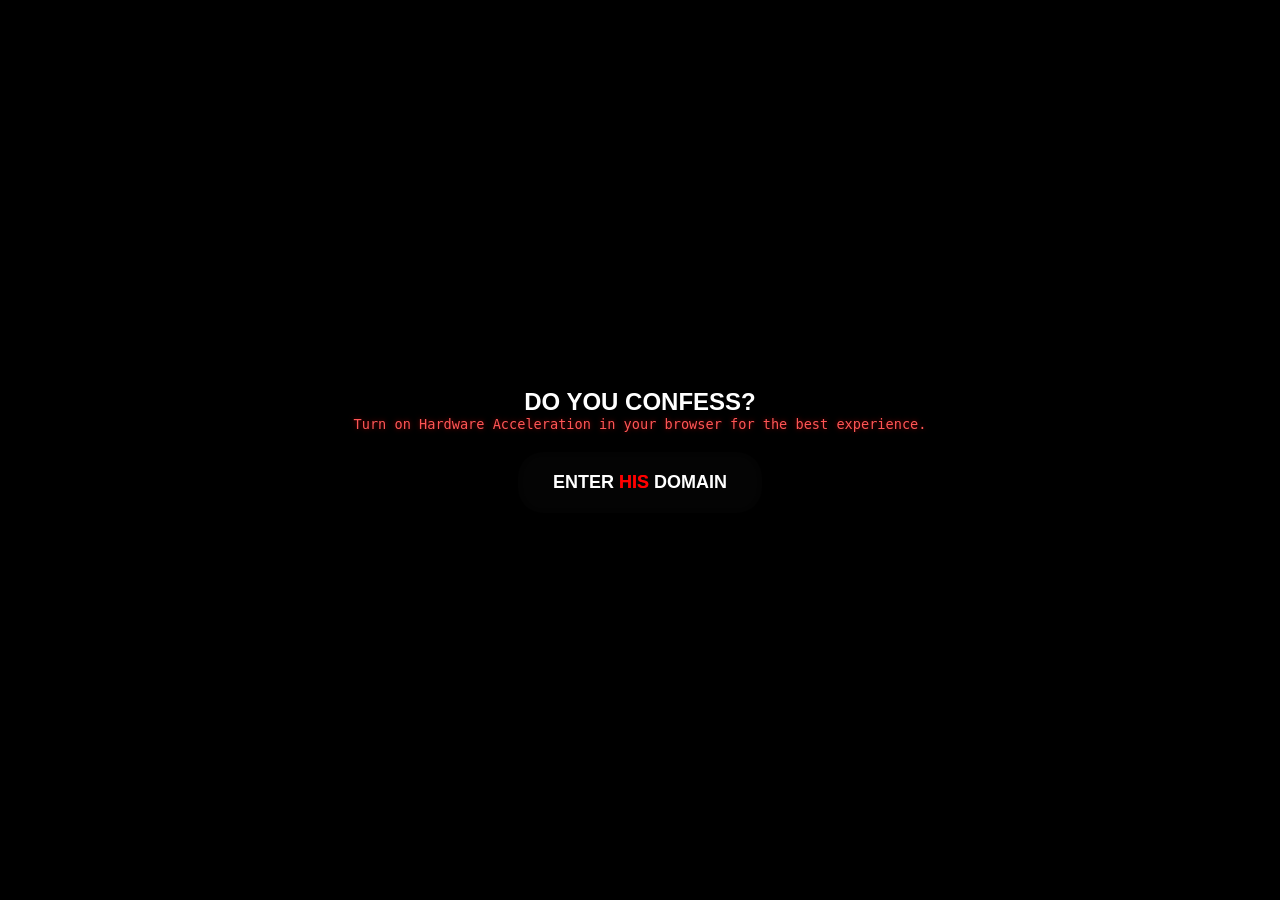
==== commit 46d1daf1: "Updated to 1.2.11" ====
--- a/index.html
+++ b/index.html
@@ -1,49 +1,33 @@
 <!doctype html>
 <html lang="en">
-  <head>
-    <script
-      async
-      src="https://www.googletagmanager.com/gtag/js?id=G-T19MWT6BPS"
-    ></script>
-    <script>
-      window.dataLayer = window.dataLayer || [];
-      function gtag() {
-        dataLayer.push(arguments);
-      }
-      gtag("js", new Date());
-
-      gtag("config", "G-T19MWT6BPS");
-    </script>
-    <meta charset="UTF-8" />
-    <meta
-      name="viewport"
-      content="width=850, maximum-scale=1.0, user-scalable=no"
-    />
-    <title>karlchastin</title>
-    <link rel="preload" href="./assets/Animated%20Background.gif" as="image" />
-    <link rel="icon" type="image/webp" href="./assets/Website%20Logo.webp" />
-    <link rel="stylesheet" href="./assets/fonts/fonts.css" />
-    <link rel="stylesheet" href="style.css" />
-    <meta property="og:title" content="karl chastin's profile" />
-    <meta
-      property="og:description"
-      content="fine, i'll let you know me a little bit more."
-    />
-    <meta
-      name="description"
-      content="i'm pretty cool once you get to know me."
-    />
-    <meta
-      property="og:image"
-      content="https://karlchastin.dev/assets/Home%20Tab%20Avatar.webp"
-    />
-    <meta name="theme-color" content="#000000" />
-  </head>
-
-  <body data-nosnippet>
-    <div
-      id="loading-screen"
-      style="
+
+<head>
+  <script async src="https://www.googletagmanager.com/gtag/js?id=G-T19MWT6BPS"></script>
+  <script>
+    window.dataLayer = window.dataLayer || [];
+    function gtag() {
+      dataLayer.push(arguments);
+    }
+    gtag("js", new Date());
+
+    gtag("config", "G-T19MWT6BPS");
+  </script>
+  <meta charset="UTF-8" />
+  <meta name="viewport" content="width=850, maximum-scale=1.0, user-scalable=no" />
+  <title>karlchastin</title>
+  <link rel="preload" href="./assets/Animated%20Background.gif" as="image" />
+  <link rel="icon" type="image/webp" href="./assets/Website%20Logo.webp" />
+  <link rel="stylesheet" href="./assets/fonts/fonts.css" />
+  <link rel="stylesheet" href="style.css" />
+  <meta property="og:title" content="karl chastin's profile" />
+  <meta property="og:description" content="fine, i'll let you know me a little bit more." />
+  <meta name="description" content="im pretty cool once you get to know me." />
+  <meta property="og:image" content="https://karlchastin.dev/assets/Home%20Tab%20Avatar.webp" />
+  <meta name="theme-color" content="#000000" />
+</head>
+
+<body>
+  <div data-nosnippet id="loading-screen" style="
         position: fixed;
         top: 0;
         left: 0;
@@ -60,271 +44,158 @@
           filter 0.8s ease-in-out;
         will-change: opacity, filter;
         transform: translateZ(0);
-      "
-    >
-      <div
-        style="
+      ">
+    <div style="
           width: 200px;
           height: 2px;
           background: rgba(255, 255, 255, 0.15);
           border-radius: 2px;
           overflow: hidden;
           margin-bottom: 12px;
-        "
-      >
-        <div
-          id="loading-bar-fill"
-          style="
+        ">
+      <div id="loading-bar-fill" style="
             width: 0%;
             height: 100%;
             background: #ff0000;
             transition: width 0.1s ease-out;
-          "
-        ></div>
-      </div>
-
-      <div
-        id="loading-percentage"
-        style="
+          "></div>
+    </div>
+
+    <div id="loading-percentage" style="
           font-family: &quot;Satoshi&quot;, sans-serif;
           font-size: 11px;
           font-weight: 600;
           color: #888;
           letter-spacing: 2px;
-        "
-      >
-        0%
+        ">
+      0%
+    </div>
+  </div>
+
+  <audio id="bg-audio" loop preload="auto">
+    <source src="./assets/shes-my-collar.webm" type="audio/webm" />
+  </audio>
+  <audio id="sfx-audio" preload="auto">
+    <source src="./assets/Enter%20His%20Domain%20Sound%20Effect.webm" type="audio/webm" />
+  </audio>
+
+  <div data-nosnippet id="enter-overlay">
+    <div class="enter-prompt-wrapper">
+      <h2 class="confess-title">DO YOU CONFESS?</h2>
+      <div id="hw-accel-warning"
+        style="display: none; color: #ff5555; font-family: monospace; font-size: 0.85rem; margin-bottom: 20px; text-align: center; text-shadow: 0 0 5px rgba(255,0,0,0.5);">
+        Turn on Hardware Acceleration in your browser for the best experience.
+      </div>
+      <button id="enter-btn" data-glitch="ENTER HIS DOMAIN">
+        <span class="glitch-text hover-only" data-glitch="ENTER">ENTER</span>
+        <span class="glitch-text always-glitch" data-glitch="HIS">HIS</span>
+        <span class="glitch-text hover-only" data-glitch="DOMAIN">DOMAIN</span>
+      </button>
+    </div>
+  </div>
+
+  <main data-nosnippet id="content" class="hidden">
+    <div class="tab-system-row" id="tab-row">
+      <div class="tabs-scroll-window">
+        <div class="tabs-track" id="tabs-track">
+          <div id="glass-left" class="glass-panel"></div>
+          <div id="glass-active" class="glass-panel active-panel">
+            <video class="tab-bg-effect" data-bg-tab="discord"
+              src="https://cdn.discordapp.com/media/v1/collectibles-shop/1516560201149452398/video" loop muted
+              playsinline></video>
+            <video class="tab-bg-effect" data-bg-tab="steam"
+              src="https://shared.fastly.steamstatic.com/community_assets/images/items/1313140/4d4d1f9cb4b8b79be9a5ad87885b07859483827e.webm"
+              loop muted playsinline></video>
+          </div>
+          <div id="glass-right" class="glass-panel"></div>
+
+          <a href="#" class="tab active show-text text-visible" data-tab="home"><i data-icon="tab-home"></i><span
+              class="tab-text">Home</span></a>
+          <a href="#" class="tab" data-tab="github"><i data-icon="tab-github"></i><span
+              class="tab-text">GitHub</span></a>
+          <a href="#" class="tab" data-tab="email"><i data-icon="tab-email"></i><span class="tab-text">Email</span></a>
+          <a href="#" class="tab" data-tab="steam"><i data-icon="tab-steam"></i><span class="tab-text">Steam</span></a>
+          <a href="#" class="tab" data-tab="discord"><i data-icon="tab-discord"></i><span
+              class="tab-text">Discord</span></a>
+          <a href="#" class="tab" data-tab="apple_music"><i data-icon="tab-music"></i><span class="tab-text">Apple
+              Music</span></a>
+          <a href="#" class="tab" data-tab="instagram"><i data-icon="tab-instagram"></i><span
+              class="tab-text">Instagram</span></a>
+          <a href="#" class="tab" data-tab="facebook"><i data-icon="tab-facebook"></i><span
+              class="tab-text">Facebook</span></a>
+
+          <a href="#" class="tab" data-tab="setup"><i data-icon="tab-preferences"></i><span
+              class="tab-text">Setup</span></a>
+          <a href="#" class="tab" data-tab="statistics"><i data-icon="tab-game-stats"></i><span
+              class="tab-text">Statistics</span></a>
+        </div>
       </div>
     </div>
 
-    <audio id="bg-audio" loop preload="auto">
-      <source
-        src="./assets/shes-my-collar.webm"
-        type="audio/webm"
-      />
-    </audio>
-    <audio id="sfx-audio" preload="auto">
-      <source
-        src="./assets/Enter%20His%20Domain%20Sound%20Effect.webm"
-        type="audio/webm"
-      />
-    </audio>
-
-    <div id="enter-overlay">
-      <div class="enter-prompt-wrapper">
-        <h2 class="confess-title">DO YOU CONFESS?</h2>
-        <button id="enter-btn" data-glitch="ENTER HIS DOMAIN">
-          <span class="glitch-text hover-only" data-glitch="ENTER">ENTER</span>
-          <span class="glitch-text always-glitch" data-glitch="HIS">HIS</span>
-          <span class="glitch-text hover-only" data-glitch="DOMAIN"
-            >DOMAIN</span
-          >
-        </button>
+    <div class="card" id="main-profile-card">
+      <div class="card-bg-effect" data-bg-tab="discord">
+        <img class="bg-effect-video" data-effect-index="0"
+          data-src="https://cdn.discordapp.com/media/v1/collectibles-shop/ab4385a5a8e984e11ddd60bf8d5378f9ddc0f706bf6c1a0b5ba2a4df666c01fd" />
+        <img class="bg-effect-video" data-effect-index="1"
+          data-src="https://cdn.discordapp.com/media/v1/collectibles-shop/3b74ba84c8941ad0d91afafd00d169b8124cd2956fcaa7fda3b784a6edafcba6" />
       </div>
-    </div>
-
-    <main id="content" class="hidden">
-      <div class="tab-system-row" id="tab-row">
-        <div class="tabs-scroll-window">
-          <div class="tabs-track" id="tabs-track">
-            <div id="glass-left" class="glass-panel"></div>
-            <div id="glass-active" class="glass-panel active-panel">
-              <video
-                class="tab-bg-effect"
-                data-bg-tab="discord"
-                src="https://cdn.discordapp.com/media/v1/collectibles-shop/1516560201149452398/video"
-                autoplay
-                loop
-                muted
-                playsinline
-              ></video>
-              <video
-                class="tab-bg-effect"
-                data-bg-tab="steam"
-                src="https://shared.fastly.steamstatic.com/community_assets/images/items/1313140/4d4d1f9cb4b8b79be9a5ad87885b07859483827e.webm"
-                autoplay
-                loop
-                muted
-                playsinline
-              ></video>
-            </div>
-            <div id="glass-right" class="glass-panel"></div>
-
-            <a
-              href="#"
-              class="tab active show-text text-visible"
-              data-tab="home"
-              ><i data-icon="tab-home"></i><span class="tab-text">Home</span></a
-            >
-            <a href="#" class="tab" data-tab="github"
-              ><i data-icon="tab-github"></i
-              ><span class="tab-text">GitHub</span></a
-            >
-            <a href="#" class="tab" data-tab="email"
-              ><i data-icon="tab-email"></i
-              ><span class="tab-text">Email</span></a
-            >
-            <a href="#" class="tab" data-tab="steam"
-              ><i data-icon="tab-steam"></i
-              ><span class="tab-text">Steam</span></a
-            >
-            <a href="#" class="tab" data-tab="discord"
-              ><i data-icon="tab-discord"></i
-              ><span class="tab-text">Discord</span></a
-            >
-            <a href="#" class="tab" data-tab="apple_music"
-              ><i data-icon="tab-music"></i
-              ><span class="tab-text">Apple Music</span></a
-            >
-            <a href="#" class="tab" data-tab="instagram"
-              ><i data-icon="tab-instagram"></i
-              ><span class="tab-text">Instagram</span></a
-            >
-            <a href="#" class="tab" data-tab="facebook"
-              ><i data-icon="tab-facebook"></i
-              ><span class="tab-text">Facebook</span></a
-            >
-
-            <a href="#" class="tab" data-tab="setup"
-              ><i data-icon="tab-preferences"></i
-              ><span class="tab-text">Setup</span></a
-            >
-            <a href="#" class="tab" data-tab="statistics"
-              ><i data-icon="tab-game-stats"></i
-              ><span class="tab-text">Statistics</span></a
-            >
+      <div class="card-bg-effect" data-bg-tab="steam">
+        <video class="bg-effect-video"
+          src="https://shared.fastly.steamstatic.com/community_assets/images/items/1313140/4d4d1f9cb4b8b79be9a5ad87885b07859483827e.webm"
+          loop muted playsinline></video>
+      </div>
+      <div class="card-header">
+        <div class="avatar-frame">
+          <img src="./assets/Home%20Tab%20Avatar.webp" class="avatar" id="avatar-img" referrerpolicy="no-referrer"
+            decoding="async" />
+        </div>
+        <div class="location" id="location-container">
+          <div id="loc-home" class="loc-item" style="display: flex">
+            <i data-icon="loc-home"></i><span id="location-text" class="glitch-text always-glitch"
+              data-glitch="END OF TIME?">END OF TIME?</span>
+          </div>
+          <div id="loc-time" class="loc-item" style="display: none">
+            <i data-icon="loc-time"></i><span id="live-time-text">Loading time...</span>
+          </div>
+          <a id="loc-github" href="https://github.com/karlchastin" target="_blank"
+            class="btn-visit-external bg-effect-exclude" style="display: none">VIEW ON GITHUB <i
+              data-icon="external-link"></i></a>
+          <a id="loc-steam" href="https://steamcommunity.com/profiles/76561198810914938" target="_blank"
+            class="btn-visit-external bg-effect-exclude" style="display: none">VIEW ON STEAM <i
+              data-icon="external-link"></i></a>
+          <a id="loc-discord" href="discord://-/users/330950042863271936" class="btn-visit-external bg-effect-exclude"
+            style="display: none">VIEW ON DISCORD <i data-icon="external-link"></i></a>
+          <a id="loc-music" href="https://music.apple.com/profile/karlchastin" target="_blank"
+            class="btn-visit-external bg-effect-exclude" style="display: none">VIEW ON APPLE MUSIC <i
+              data-icon="external-link"></i></a>
+          <a id="loc-instagram" href="https://www.instagram.com/karlchastin" target="_blank"
+            class="btn-visit-external bg-effect-exclude" style="display: none">VIEW ON INSTAGRAM <i
+              data-icon="external-link"></i></a>
+          <a id="loc-facebook" href="https://www.facebook.com/karlchastin" target="_blank"
+            class="btn-visit-external bg-effect-exclude" style="display: none">VIEW ON FACEBOOK <i
+              data-icon="external-link"></i></a>
+        </div>
+      </div>
+
+      <div id="dynamic-info" class="transition-container">
+        <div style="display: flex; align-items: center; margin-bottom: 5px">
+          <h1 class="name" id="profile-name" style="margin-top: 0; margin-bottom: 0">
+            chas
+          </h1>
+          <div id="steam-level-display" style="display: none; align-items: center">
+            <div class="header-divider"></div>
+            <span class="level-label">LEVEL</span>
+            <div class="lvl-circle lvl-0" id="steam-live-level">--</div>
           </div>
         </div>
-      </div>
-
-      <div class="card" id="main-profile-card">
-        <div class="card-bg-effect" data-bg-tab="discord">
-          <img
-            class="bg-effect-video"
-            data-effect-index="0"
-            data-src="https://cdn.discordapp.com/media/v1/collectibles-shop/ab4385a5a8e984e11ddd60bf8d5378f9ddc0f706bf6c1a0b5ba2a4df666c01fd"
-          />
-          <img
-            class="bg-effect-video"
-            data-effect-index="1"
-            data-src="https://cdn.discordapp.com/media/v1/collectibles-shop/3b74ba84c8941ad0d91afafd00d169b8124cd2956fcaa7fda3b784a6edafcba6"
-          />
-        </div>
-        <div class="card-bg-effect" data-bg-tab="steam">
-          <video
-            class="bg-effect-video"
-            src="https://shared.fastly.steamstatic.com/community_assets/images/items/1313140/4d4d1f9cb4b8b79be9a5ad87885b07859483827e.webm"
-            autoplay
-            loop
-            muted
-            playsinline
-          ></video>
-        </div>
-        <div class="card-header">
-          <div class="avatar-frame">
-            <img
-              src="./assets/Home%20Tab%20Avatar.webp"
-              class="avatar"
-              id="avatar-img"
-              referrerpolicy="no-referrer"
-              decoding="async"
-            />
-          </div>
-          <div class="location" id="location-container">
-            <div id="loc-home" class="loc-item" style="display: flex">
-              <i data-icon="loc-home"></i
-              ><span
-                id="location-text"
-                class="glitch-text always-glitch"
-                data-glitch="END OF TIME?"
-                >END OF TIME?</span
-              >
-            </div>
-            <div id="loc-time" class="loc-item" style="display: none">
-              <i data-icon="loc-time"></i
-              ><span id="live-time-text">Loading time...</span>
-            </div>
-            <a
-              id="loc-github"
-              href="https://github.com/karlchastin"
-              target="_blank"
-              class="btn-visit-external bg-effect-exclude"
-              style="display: none"
-              >VIEW ON GITHUB <i data-icon="external-link"></i
-            ></a>
-            <a
-              id="loc-steam"
-              href="https://steamcommunity.com/profiles/76561198810914938"
-              target="_blank"
-              class="btn-visit-external bg-effect-exclude"
-              style="display: none"
-              >VIEW ON STEAM <i data-icon="external-link"></i
-            ></a>
-            <a
-              id="loc-discord"
-              href="discord://-/users/330950042863271936"
-              class="btn-visit-external bg-effect-exclude"
-              style="display: none"
-              >VIEW ON DISCORD <i data-icon="external-link"></i
-            ></a>
-            <a
-              id="loc-music"
-              href="https://music.apple.com/profile/karlchastin"
-              target="_blank"
-              class="btn-visit-external bg-effect-exclude"
-              style="display: none"
-              >VIEW ON APPLE MUSIC <i data-icon="external-link"></i
-            ></a>
-            <a
-              id="loc-instagram"
-              href="https://www.instagram.com/karlchastin"
-              target="_blank"
-              class="btn-visit-external bg-effect-exclude"
-              style="display: none"
-              >VIEW ON INSTAGRAM <i data-icon="external-link"></i
-            ></a>
-            <a
-              id="loc-facebook"
-              href="https://www.facebook.com/karlchastin"
-              target="_blank"
-              class="btn-visit-external bg-effect-exclude"
-              style="display: none"
-              >VIEW ON FACEBOOK <i data-icon="external-link"></i
-            ></a>
-          </div>
-        </div>
-
-        <div id="dynamic-info" class="transition-container">
-          <div style="display: flex; align-items: center; margin-bottom: 5px">
-            <h1
-              class="name"
-              id="profile-name"
-              style="margin-top: 0; margin-bottom: 0"
-            >
-              chas
-            </h1>
-            <div
-              id="steam-level-display"
-              style="display: none; align-items: center"
-            >
-              <div class="header-divider"></div>
-              <span class="level-label">LEVEL</span>
-              <div class="lvl-circle lvl-0" id="steam-live-level">--</div>
-            </div>
-          </div>
-
-          <div id="profile-username" class="username-display"></div>
-          <p class="bio" id="profile-bio">Tell me, do gods bleed?</p>
-
-          <div
-            id="discord-status-wrapper"
-            class="discord-status-row"
-            style="display: none; margin-top: 15px; margin-bottom: 15px"
-          >
-            <div class="discord-status offline" id="discord-live-status">
-              <span
-                class="status-icon"
-                style="
+
+        <div id="profile-username" class="username-display"></div>
+        <p class="bio" id="profile-bio">Tell me, do gods bleed?</p>
+
+        <div id="discord-status-wrapper" class="discord-status-row"
+          style="display: none; margin-top: 15px; margin-bottom: 15px">
+          <div class="discord-status offline" id="discord-live-status">
+            <span class="status-icon" style="
                   display: flex;
                   align-items: center;
                   justify-content: center;
@@ -332,185 +203,129 @@
                   height: 10px;
                   flex-shrink: 0;
                   transition: opacity 0.15s ease;
-                "
-                ><svg
-                  viewBox="0 0 10 10"
-                  style="
+                "><svg viewBox="0 0 10 10" style="
                     width: 10px;
                     height: 10px;
                     filter: drop-shadow(0 0 4px currentColor);
-                  "
-                >
-                  <circle cx="5" cy="5" r="5" fill="currentColor"></circle></svg
-              ></span>
-              <span
-                class="status-text skeleton"
-                style="
+                  ">
+                <circle cx="5" cy="5" r="5" fill="currentColor"></circle>
+              </svg></span>
+            <span class="status-text skeleton" style="
                   width: 80px;
                   border-radius: 4px;
                   color: transparent;
                   display: inline-block;
-                "
-                >&nbsp;</span
-              >
-            </div>
+                ">&nbsp;</span>
           </div>
-          <div
-            id="steam-status-wrapper"
-            class="steam-status-row"
-            style="display: none; margin-top: 15px; margin-bottom: 15px"
-          >
-            <div class="steam-status offline" id="steam-live-status">
-              <span
-                class="status-text skeleton"
-                style="
+        </div>
+        <div id="steam-status-wrapper" class="steam-status-row"
+          style="display: none; margin-top: 15px; margin-bottom: 15px">
+          <div class="steam-status offline" id="steam-live-status">
+            <span class="status-text skeleton" style="
                   width: 80px;
                   border-radius: 4px;
                   color: transparent;
                   display: inline-block;
-                "
-                >&nbsp;</span
-              >
-            </div>
+                ">&nbsp;</span>
           </div>
-
-          <div id="discord-badges-wrapper" style="display: none">
-            <div class="featured-header">Badges</div>
-            <div
-              class="achievement-wrapper"
-              id="discord-badges-container"
-              style="margin-bottom: 20px"
-            ></div>
-          </div>
-
-          <div
-            id="github-achievements-wrapper"
-            style="display: none; margin-top: 35px"
-          >
-            <div class="featured-header">GitHub Achievements</div>
-            <div class="achievement-wrapper">
-              <div
-                class="achievement-badge"
-                data-tooltip="Public Sponsor<span class='tt-desc'>Unlocked March 31, 2026</span>"
-              >
-                <img
-                  src="https://github.githubassets.com/images/modules/profile/achievements/public-sponsor-default.png"
-                  alt="Public Sponsor"
-                  decoding="async"
-                />
-              </div>
+        </div>
+
+        <div id="discord-badges-wrapper" style="display: none">
+          <div class="featured-header">Badges</div>
+          <div class="achievement-wrapper" id="discord-badges-container" style="margin-bottom: 20px"></div>
+        </div>
+
+        <div id="github-achievements-wrapper" style="display: none; margin-top: 35px">
+          <div class="featured-header">GitHub Achievements</div>
+          <div class="achievement-wrapper">
+            <div class="achievement-badge"
+              data-tooltip="Public Sponsor<span class='tt-desc'>Unlocked March 31, 2026</span>">
+              <img src="https://github.githubassets.com/images/modules/profile/achievements/public-sponsor-default.png"
+                alt="Public Sponsor" decoding="async" />
             </div>
           </div>
         </div>
       </div>
-
-      <div id="card-2-container" class="card">
-        <div class="card-bg-effect" data-bg-tab="discord">
-          <img
-            class="bg-effect-video"
-            data-effect-index="0"
-            data-src="https://cdn.discordapp.com/media/v1/collectibles-shop/ab4385a5a8e984e11ddd60bf8d5378f9ddc0f706bf6c1a0b5ba2a4df666c01fd"
-          />
-          <img
-            class="bg-effect-video"
-            data-effect-index="1"
-            data-src="https://cdn.discordapp.com/media/v1/collectibles-shop/3b74ba84c8941ad0d91afafd00d169b8124cd2956fcaa7fda3b784a6edafcba6"
-          />
-        </div>
-        <div class="card-bg-effect" data-bg-tab="steam">
-          <video
-            class="bg-effect-video"
-            src="https://shared.fastly.steamstatic.com/community_assets/images/items/1313140/4d4d1f9cb4b8b79be9a5ad87885b07859483827e.webm"
-            autoplay
-            loop
-            muted
-            playsinline
-          ></video>
-        </div>
-        <div id="card-2-content" class="transition-container">
-          <style>
-            #preferences-wrapper .game-section,
-            #preferences-wrapper .game-stat-hero-container,
-            #preferences-wrapper .game-stat-hero,
-            #preferences-wrapper .game-stat-row,
-            #preferences-wrapper .game-stat-pill,
-            #preferences-wrapper .rank-display,
-            #preferences-wrapper .setup-grid,
-            #preferences-wrapper .setup-item,
-            #preferences-wrapper .dbd-item-box,
-            #preferences-wrapper .dbd-addon-box,
-            #preferences-wrapper .dbd-perk-diamond,
-            #preferences-wrapper .ow-settings-cat {
-              border: none !important;
-              box-shadow: none !important;
-              outline: none !important;
-            }
-
-            #preferences-wrapper .game-stat-hero {
-              background: var(--l3-bg, rgba(30, 30, 30, 0.7)) !important;
-            }
-
-            #preferences-wrapper .game-stat-pill {
-              background: var(--l3-bg, rgba(30, 30, 30, 0.7)) !important;
-            }
-          </style>
-
-          <div
-            id="tiktok-wrapper"
-            class="tab-content"
-            style="
+    </div>
+
+    <div id="card-2-container" class="card">
+      <div class="card-bg-effect" data-bg-tab="discord">
+        <img class="bg-effect-video" data-effect-index="0"
+          data-src="https://cdn.discordapp.com/media/v1/collectibles-shop/ab4385a5a8e984e11ddd60bf8d5378f9ddc0f706bf6c1a0b5ba2a4df666c01fd" />
+        <img class="bg-effect-video" data-effect-index="1"
+          data-src="https://cdn.discordapp.com/media/v1/collectibles-shop/3b74ba84c8941ad0d91afafd00d169b8124cd2956fcaa7fda3b784a6edafcba6" />
+      </div>
+      <div class="card-bg-effect" data-bg-tab="steam">
+        <video class="bg-effect-video"
+          src="https://shared.fastly.steamstatic.com/community_assets/images/items/1313140/4d4d1f9cb4b8b79be9a5ad87885b07859483827e.webm"
+          loop muted playsinline></video>
+      </div>
+      <div id="card-2-content" class="transition-container">
+        <style>
+          #preferences-wrapper .game-section,
+          #preferences-wrapper .game-stat-hero-container,
+          #preferences-wrapper .game-stat-hero,
+          #preferences-wrapper .game-stat-row,
+          #preferences-wrapper .game-stat-pill,
+          #preferences-wrapper .rank-display,
+          #preferences-wrapper .setup-grid,
+          #preferences-wrapper .setup-item,
+          #preferences-wrapper .dbd-item-box,
+          #preferences-wrapper .dbd-addon-box,
+          #preferences-wrapper .dbd-perk-diamond,
+          #preferences-wrapper .ow-settings-cat {
+            border: none !important;
+            box-shadow: none !important;
+            outline: none !important;
+          }
+
+          #preferences-wrapper .game-stat-hero {
+            background: var(--l3-bg, rgba(30, 30, 30, 0.7)) !important;
+          }
+
+          #preferences-wrapper .game-stat-pill {
+            background: var(--l3-bg, rgba(30, 30, 30, 0.7)) !important;
+          }
+        </style>
+
+        <div id="tiktok-wrapper" class="tab-content" style="
               display: none;
               min-height: 500px;
               flex-direction: column;
               align-items: center;
               justify-content: center;
-            "
-          >
-            <h2
-              style="
+            ">
+          <h2 style="
                 color: #fff;
                 margin-bottom: 20px;
                 font-weight: 800;
                 font-size: 24px;
-              "
-            >
-              VIEW ON TIKTOK
-            </h2>
-            <a
-              href="https://www.tiktok.com/@karlchastin"
-              target="_blank"
-              class="btn-visit-external bg-effect-exclude"
-              style="font-size: 16px; padding: 10px 30px"
-              >Open TikTok</a
-            >
+              ">
+            VIEW ON TIKTOK
+          </h2>
+          <a href="https://www.tiktok.com/@karlchastin" target="_blank" class="btn-visit-external bg-effect-exclude"
+            style="font-size: 16px; padding: 10px 30px">Open TikTok</a>
+        </div>
+
+        <div id="setup-wrapper" class="tab-content" style="display: none" data-nosnippet>
+          <div class="pref-tabs" style="display: flex; justify-content: center">
+            <button class="pref-tab active" data-pref="peripherals">
+              Devices and Peripherals
+            </button>
+            <button class="pref-tab" data-pref="bios">BIOS Settings</button>
+            <button class="pref-tab" data-pref="afterburner">
+              MSI Afterburner
+            </button>
           </div>
 
-          <div id="setup-wrapper" class="tab-content" style="display: none" data-nosnippet>
-            <div
-              class="pref-tabs"
-              style="display: flex; justify-content: center"
-            >
-              <button class="pref-tab active" data-pref="peripherals">
-                Devices and Peripherals
-              </button>
-              <button class="pref-tab" data-pref="bios">BIOS Settings</button>
-              <button class="pref-tab" data-pref="afterburner">
-                MSI Afterburner
-              </button>
-            </div>
-
-            <div id="pref-peripherals" class="pref-content active">
-              <div
-                style="
+          <div id="pref-peripherals" class="pref-content active">
+            <div style="
                   display: flex;
                   gap: 15px;
                   align-items: flex-start;
                   min-height: 500px;
-                "
-              >
-                <div
-                  class="sub-pref-tabs"
-                  style="
+                ">
+              <div class="sub-pref-tabs" style="
                     display: flex;
                     flex-direction: column;
                     gap: 10px;
@@ -519,44 +334,27 @@
                     border-bottom: none;
                     margin-bottom: 0;
                     padding-bottom: 0;
-                  "
-                >
-                  <button
-                    id="desktop-toggle"
-                    class="sub-pref-tab active"
-                    style="
+                  ">
+                <button id="desktop-toggle" class="sub-pref-tab active" style="
                       text-align: left;
                       width: 100%;
                       height: 44px;
                       box-sizing: border-box;
                       display: flex;
                       align-items: center;
-                    "
-                  >
-                    <svg
-                      id="desktop-chevron"
-                      width="16"
-                      height="16"
-                      viewBox="0 0 24 24"
-                      fill="none"
-                      stroke="currentColor"
-                      stroke-width="2"
-                      stroke-linecap="round"
-                      stroke-linejoin="round"
-                      style="
+                    ">
+                  <svg id="desktop-chevron" width="16" height="16" viewBox="0 0 24 24" fill="none" stroke="currentColor"
+                    stroke-width="2" stroke-linecap="round" stroke-linejoin="round" style="
                         margin-right: 8px;
                         transition: transform 0.4s cubic-bezier(0.25, 1, 0.5, 1);
                         transform: rotate(180deg);
                         flex-shrink: 0;
-                      "
-                    >
-                      <polyline points="6 9 12 15 18 9"></polyline>
-                    </svg>
-                    Gaming Desktop
-                  </button>
-                  <div
-                    id="desktop-submenu"
-                    style="
+                      ">
+                    <polyline points="6 9 12 15 18 9"></polyline>
+                  </svg>
+                  Gaming Desktop
+                </button>
+                <div id="desktop-submenu" style="
                       display: flex;
                       flex-direction: column;
                       gap: 5px;
@@ -570,12 +368,8 @@
                       opacity: 1;
                       margin-top: -5px;
                       margin-bottom: 5px;
-                    "
-                  >
-                    <button
-                      class="sub-pref-tab active"
-                      data-subpref="monitor"
-                      style="
+                    ">
+                  <button class="sub-pref-tab active" data-subpref="monitor" style="
                         display: flex;
                         align-items: center;
                         padding: 0 20px;
@@ -585,14 +379,10 @@
                         height: 36px;
                         box-sizing: border-box;
                         font-size: 13px;
-                      "
-                    >
-                      Monitor
-                    </button>
-                    <button
-                      class="sub-pref-tab"
-                      data-subpref="motherboard"
-                      style="
+                      ">
+                    Monitor
+                  </button>
+                  <button class="sub-pref-tab" data-subpref="motherboard" style="
                         display: flex;
                         align-items: center;
                         padding: 0 20px;
@@ -602,14 +392,10 @@
                         height: 36px;
                         box-sizing: border-box;
                         font-size: 13px;
-                      "
-                    >
-                      Motherboard
-                    </button>
-                    <button
-                      class="sub-pref-tab"
-                      data-subpref="cpu"
-                      style="
+                      ">
+                    Motherboard
+                  </button>
+                  <button class="sub-pref-tab" data-subpref="cpu" style="
                         display: flex;
                         align-items: center;
                         padding: 0 20px;
@@ -619,14 +405,10 @@
                         height: 36px;
                         box-sizing: border-box;
                         font-size: 13px;
-                      "
-                    >
-                      CPU
-                    </button>
-                    <button
-                      class="sub-pref-tab"
-                      data-subpref="cooler"
-                      style="
+                      ">
+                    CPU
+                  </button>
+                  <button class="sub-pref-tab" data-subpref="cooler" style="
                         display: flex;
                         align-items: center;
                         padding: 0 20px;
@@ -636,14 +418,10 @@
                         height: 36px;
                         box-sizing: border-box;
                         font-size: 13px;
-                      "
-                    >
-                      Cooler
-                    </button>
-                    <button
-                      class="sub-pref-tab"
-                      data-subpref="gpu"
-                      style="
+                      ">
+                    Cooler
+                  </button>
+                  <button class="sub-pref-tab" data-subpref="gpu" style="
                         display: flex;
                         align-items: center;
                         padding: 0 20px;
@@ -653,14 +431,10 @@
                         height: 36px;
                         box-sizing: border-box;
                         font-size: 13px;
-                      "
-                    >
-                      GPU
-                    </button>
-                    <button
-                      class="sub-pref-tab"
-                      data-subpref="ram"
-                      style="
+                      ">
+                    GPU
+                  </button>
+                  <button class="sub-pref-tab" data-subpref="ram" style="
                         display: flex;
                         align-items: center;
                         padding: 0 20px;
@@ -670,14 +444,10 @@
                         height: 36px;
                         box-sizing: border-box;
                         font-size: 13px;
-                      "
-                    >
-                      RAM
-                    </button>
-                    <button
-                      class="sub-pref-tab"
-                      data-subpref="storage"
-                      style="
+                      ">
+                    RAM
+                  </button>
+                  <button class="sub-pref-tab" data-subpref="storage" style="
                         display: flex;
                         align-items: center;
                         padding: 0 20px;
@@ -687,14 +457,10 @@
                         height: 36px;
                         box-sizing: border-box;
                         font-size: 13px;
-                      "
-                    >
-                      Storage
-                    </button>
-                    <button
-                      class="sub-pref-tab"
-                      data-subpref="psu"
-                      style="
+                      ">
+                    Storage
+                  </button>
+                  <button class="sub-pref-tab" data-subpref="psu" style="
                         display: flex;
                         align-items: center;
                         padding: 0 20px;
@@ -704,14 +470,10 @@
                         height: 36px;
                         box-sizing: border-box;
                         font-size: 13px;
-                      "
-                    >
-                      Power Supply
-                    </button>
-                    <button
-                      class="sub-pref-tab"
-                      data-subpref="case"
-                      style="
+                      ">
+                    Power Supply
+                  </button>
+                  <button class="sub-pref-tab" data-subpref="case" style="
                         display: flex;
                         align-items: center;
                         padding: 0 20px;
@@ -721,16 +483,12 @@
                         height: 36px;
                         box-sizing: border-box;
                         font-size: 13px;
-                      "
-                    >
-                      Case
-                    </button>
-                  </div>
-
-                  <button
-                    class="sub-pref-tab"
-                    data-subpref="laptop"
-                    style="
+                      ">
+                    Case
+                  </button>
+                </div>
+
+                <button class="sub-pref-tab" data-subpref="laptop" style="
                       display: flex;
                       align-items: center;
                       padding: 0 20px;
@@ -739,14 +497,10 @@
                       width: 100%;
                       height: 44px;
                       box-sizing: border-box;
-                    "
-                  >
-                    Streaming Device
-                  </button>
-                  <button
-                    class="sub-pref-tab"
-                    data-subpref="keyboard"
-                    style="
+                    ">
+                  Streaming Device
+                </button>
+                <button class="sub-pref-tab" data-subpref="keyboard" style="
                       display: flex;
                       align-items: center;
                       padding: 0 20px;
@@ -755,14 +509,10 @@
                       width: 100%;
                       height: 44px;
                       box-sizing: border-box;
-                    "
-                  >
-                    Keyboard
-                  </button>
-                  <button
-                    class="sub-pref-tab"
-                    data-subpref="mouse"
-                    style="
+                    ">
+                  Keyboard
+                </button>
+                <button class="sub-pref-tab" data-subpref="mouse" style="
                       display: flex;
                       align-items: center;
                       padding: 0 20px;
@@ -771,14 +521,10 @@
                       width: 100%;
                       height: 44px;
                       box-sizing: border-box;
-                    "
-                  >
-                    Mouse
-                  </button>
-                  <button
-                    class="sub-pref-tab"
-                    data-subpref="microphone"
-                    style="
+                    ">
+                  Mouse
+                </button>
+                <button class="sub-pref-tab" data-subpref="microphone" style="
                       display: flex;
                       align-items: center;
                       padding: 0 20px;
@@ -787,14 +533,10 @@
                       width: 100%;
                       height: 44px;
                       box-sizing: border-box;
-                    "
-                  >
-                    Microphone
-                  </button>
-                  <button
-                    class="sub-pref-tab"
-                    data-subpref="earphones"
-                    style="
+                    ">
+                  Microphone
+                </button>
+                <button class="sub-pref-tab" data-subpref="earphones" style="
                       display: flex;
                       align-items: center;
                       padding: 0 20px;
@@ -803,829 +545,613 @@
                       width: 100%;
                       height: 44px;
                       box-sizing: border-box;
-                    "
-                  >
-                    Earphones
-                  </button>
-                </div>
-                <div style="flex: 1; position: relative; min-width: 0">
-                  <div class="sub-pref-content active" id="subpref-monitor">
-                    <div
-                      style="
+                    ">
+                  Earphones
+                </button>
+              </div>
+              <div style="flex: 1; position: relative; min-width: 0">
+                <div class="sub-pref-content active" id="subpref-monitor">
+                  <div style="
                         display: flex;
                         flex-direction: column;
                         align-items: center;
                         justify-content: flex-start;
                         text-align: center;
-                      "
-                    >
-                      <div class="device-img-wrapper">
-                        <img
-                          src="./assets/MSI MAG 255XF.webp"
-                          alt="MSI MAG 255XF"
-                          style="
+                      ">
+                    <div class="device-img-wrapper">
+                      <img src="./assets/MSI MAG 255XF.webp" alt="MSI MAG 255XF" style="
                             width: 330px;
                             height: 330px;
                             object-fit: contain;
                             filter: drop-shadow(0 10px 20px rgba(0, 0, 0, 0.5));
-                          "
-                        />
-                      </div>
-                      <h3
-                        style="
+                          " />
+                    </div>
+                    <h3 style="
                           font-size: 24px;
                           font-weight: 800;
                           color: #fff;
                           margin-bottom: 5px;
-                        "
-                      >
-                        MSI MAG 255XF
-                      </h3>
-                      <p
-                        style="
+                        ">
+                      MSI MAG 255XF
+                    </h3>
+                    <p style="
                           color: #888;
                           font-size: 14px;
                           margin-bottom: 20px;
-                        "
-                      >
-                        24.5" FHD (1920x1080) · 300Hz · 0.5ms (GtG) · Rapid IPS
-                        · HDR Ready
-                      </p>
-                      <a
-                        href="https://ecommerce.datablitz.com.ph/products/msi-mag-255xf-24-5-fhd-1920x1080-300hz-0-5ms-gtg-rapid-ips-gaming-monitor"
-                        target="_blank"
-                        class="btn-visit-external bg-effect-exclude"
-                        style="
+                        ">
+                      24.5" FHD (1920x1080) · 300Hz · 0.5ms (GtG) · Rapid IPS
+                      · HDR Ready
+                    </p>
+                    <a href="https://ecommerce.datablitz.com.ph/products/msi-mag-255xf-24-5-fhd-1920x1080-300hz-0-5ms-gtg-rapid-ips-gaming-monitor"
+                      target="_blank" class="btn-visit-external bg-effect-exclude" style="
                           display: inline-flex;
                           width: auto;
                           padding: 10px 25px;
-                        "
-                        >VIEW PRODUCT LISTING ONLINE
-                        <i data-icon="external-link"></i
-                      ></a>
-                    </div>
-                  </div>
-
-                  <div class="sub-pref-content" id="subpref-motherboard">
-                    <div
-                      style="
+                        ">VIEW PRODUCT LISTING ONLINE
+                      <i data-icon="external-link"></i></a>
+                  </div>
+                </div>
+
+                <div class="sub-pref-content" id="subpref-motherboard">
+                  <div style="
                         display: flex;
                         flex-direction: column;
                         align-items: center;
                         justify-content: flex-start;
                         text-align: center;
-                      "
-                    >
-                      <div class="device-img-wrapper">
-                        <img
-                          src="./assets/ASRock B450M Steel Legend.webp"
-                          alt="ASRock B450M Steel Legend"
-                          style="
+                      ">
+                    <div class="device-img-wrapper">
+                      <img src="./assets/ASRock B450M Steel Legend.webp" alt="ASRock B450M Steel Legend" style="
                             width: 330px;
                             height: 330px;
                             object-fit: contain;
                             filter: drop-shadow(0 10px 20px rgba(0, 0, 0, 0.5));
-                          "
-                        />
-                      </div>
-                      <h3
-                        style="
+                          " />
+                    </div>
+                    <h3 style="
                           font-size: 24px;
                           font-weight: 800;
                           color: #fff;
                           margin-bottom: 5px;
-                        "
-                      >
-                        ASRock B450M Steel Legend
-                      </h3>
-                      <p
-                        style="
+                        ">
+                      ASRock B450M Steel Legend
+                    </h3>
+                    <p style="
                           color: #888;
                           font-size: 14px;
                           margin-bottom: 20px;
-                        "
-                      >
-                        Micro ATX AM4 Motherboard · AMD Quad CrossFireX™ Support
-                        · 4x DDR4 DIMM · Ultra M.2 (PCIe Gen3x4)
-                      </p>
-                      <a
-                        href="https://ecommerce.datablitz.com.ph/products/asrock-b450m-steel-legend-ddr4-motherboard"
-                        target="_blank"
-                        class="btn-visit-external bg-effect-exclude"
-                        style="
+                        ">
+                      Micro ATX AM4 Motherboard · AMD Quad CrossFireX™ Support
+                      · 4x DDR4 DIMM · Ultra M.2 (PCIe Gen3x4)
+                    </p>
+                    <a href="https://ecommerce.datablitz.com.ph/products/asrock-b450m-steel-legend-ddr4-motherboard"
+                      target="_blank" class="btn-visit-external bg-effect-exclude" style="
                           display: inline-flex;
                           width: auto;
                           padding: 10px 25px;
-                        "
-                        >VIEW PRODUCT LISTING ONLINE
-                        <i data-icon="external-link"></i
-                      ></a>
-                    </div>
-                  </div>
-
-                  <div class="sub-pref-content" id="subpref-cpu">
-                    <div
-                      style="
+                        ">VIEW PRODUCT LISTING ONLINE
+                      <i data-icon="external-link"></i></a>
+                  </div>
+                </div>
+
+                <div class="sub-pref-content" id="subpref-cpu">
+                  <div style="
                         display: flex;
                         flex-direction: column;
                         align-items: center;
                         justify-content: flex-start;
                         text-align: center;
-                      "
-                    >
-                      <div class="device-img-wrapper">
-                        <img
-                          src="./assets/AMD Ryzen 7 5700X.webp"
-                          alt="AMD Ryzen 7 5700X"
-                          style="
+                      ">
+                    <div class="device-img-wrapper">
+                      <img src="./assets/AMD Ryzen 7 5700X.webp" alt="AMD Ryzen 7 5700X" style="
                             width: 330px;
                             height: 330px;
                             object-fit: contain;
                             filter: drop-shadow(0 10px 20px rgba(0, 0, 0, 0.5));
-                          "
-                        />
-                      </div>
-                      <h3
-                        style="
+                          " />
+                    </div>
+                    <h3 style="
                           font-size: 24px;
                           font-weight: 800;
                           color: #fff;
                           margin-bottom: 5px;
-                        "
-                      >
-                        AMD Ryzen 7 5700X
-                      </h3>
-                      <p
-                        style="
+                        ">
+                      AMD Ryzen 7 5700X
+                    </h3>
+                    <p style="
                           color: #888;
                           font-size: 14px;
                           margin-bottom: 20px;
-                        "
-                      >
-                        8 Cores · 16 Threads · 3.4 GHz to 4.6 GHz · 32MB L3
-                        Cache · 65W TDP · Precision Boost 2
-                      </p>
-                      <a
-                        href="https://ecommerce.datablitz.com.ph/products/amd-ryzen-7-5700x-processor"
-                        target="_blank"
-                        class="btn-visit-external bg-effect-exclude"
-                        style="
+                        ">
+                      8 Cores · 16 Threads · 3.4 GHz to 4.6 GHz · 32MB L3
+                      Cache · 65W TDP · Precision Boost 2
+                    </p>
+                    <a href="https://ecommerce.datablitz.com.ph/products/amd-ryzen-7-5700x-processor" target="_blank"
+                      class="btn-visit-external bg-effect-exclude" style="
                           display: inline-flex;
                           width: auto;
                           padding: 10px 25px;
-                        "
-                        >VIEW PRODUCT LISTING ONLINE
-                        <i data-icon="external-link"></i
-                      ></a>
-                    </div>
-                  </div>
-
-                  <div class="sub-pref-content" id="subpref-cooler">
-                    <div
-                      style="
+                        ">VIEW PRODUCT LISTING ONLINE
+                      <i data-icon="external-link"></i></a>
+                  </div>
+                </div>
+
+                <div class="sub-pref-content" id="subpref-cooler">
+                  <div style="
                         display: flex;
                         flex-direction: column;
                         align-items: center;
                         justify-content: flex-start;
                         text-align: center;
-                      "
-                    >
-                      <div class="device-img-wrapper">
-                        <img
-                          src="./assets/Ocypus Gamma A20.webp"
-                          alt="Ocypus Gamma A20"
-                          style="
+                      ">
+                    <div class="device-img-wrapper">
+                      <img src="./assets/Ocypus Gamma A20.webp" alt="Ocypus Gamma A20" style="
                             width: 330px;
                             height: 330px;
                             object-fit: contain;
                             filter: drop-shadow(0 10px 20px rgba(0, 0, 0, 0.5));
-                          "
-                        />
-                      </div>
-                      <h3
-                        style="
+                          " />
+                    </div>
+                    <h3 style="
                           font-size: 24px;
                           font-weight: 800;
                           color: #fff;
                           margin-bottom: 5px;
-                        "
-                      >
-                        Ocypus Gamma A20
-                      </h3>
-                      <p
-                        style="
+                        ">
+                      Ocypus Gamma A20
+                    </h3>
+                    <p style="
                           color: #888;
                           font-size: 14px;
                           margin-bottom: 20px;
-                        "
-                      >
-                        32CFM · 1mmH2O · 92*66*122.5mm · 110W TDP
-                      </p>
-                      <a
-                        href="https://ecommerce.datablitz.com.ph/products/ocypus-gamma-a20-argb-dual-heat-pipes-92mm-fan-small-tower-air-cooler-with-argb-lighting-black-white"
-                        target="_blank"
-                        class="btn-visit-external bg-effect-exclude"
-                        style="
+                        ">
+                      32CFM · 1mmH2O · 92*66*122.5mm · 110W TDP
+                    </p>
+                    <a href="https://ecommerce.datablitz.com.ph/products/ocypus-gamma-a20-argb-dual-heat-pipes-92mm-fan-small-tower-air-cooler-with-argb-lighting-black-white"
+                      target="_blank" class="btn-visit-external bg-effect-exclude" style="
                           display: inline-flex;
                           width: auto;
                           padding: 10px 25px;
-                        "
-                        >VIEW PRODUCT LISTING ONLINE
-                        <i data-icon="external-link"></i
-                      ></a>
-                    </div>
-                  </div>
-
-                  <div class="sub-pref-content" id="subpref-gpu">
-                    <div
-                      style="
+                        ">VIEW PRODUCT LISTING ONLINE
+                      <i data-icon="external-link"></i></a>
+                  </div>
+                </div>
+
+                <div class="sub-pref-content" id="subpref-gpu">
+                  <div style="
                         display: flex;
                         flex-direction: column;
                         align-items: center;
                         justify-content: flex-start;
                         text-align: center;
-                      "
-                    >
-                      <div class="device-img-wrapper">
-                        <img
-                          src="./assets/Gigabyte GeForce RTX 5060 Windforce OC.webp"
-                          alt="Gigabyte GeForce RTX 5060 Windforce OC"
-                          style="
+                      ">
+                    <div class="device-img-wrapper">
+                      <img src="./assets/Gigabyte GeForce RTX 5060 Windforce OC.webp"
+                        alt="Gigabyte GeForce RTX 5060 Windforce OC" style="
                             width: 330px;
                             height: 330px;
                             object-fit: contain;
                             filter: drop-shadow(0 10px 20px rgba(0, 0, 0, 0.5));
-                          "
-                        />
-                      </div>
-                      <h3
-                        style="
+                          " />
+                    </div>
+                    <h3 style="
                           font-size: 24px;
                           font-weight: 800;
                           color: #fff;
                           margin-bottom: 5px;
-                        "
-                      >
-                        Gigabyte GeForce RTX 5060 Windforce OC
-                      </h3>
-                      <p
-                        style="
+                        ">
+                      Gigabyte GeForce RTX 5060 Windforce OC
+                    </h3>
+                    <p style="
                           color: #888;
                           font-size: 14px;
                           margin-bottom: 20px;
-                        "
-                      >
-                        8GB GDDR7 · 2512 MHz Core Clock · 3840 CUDA® Cores · 28
-                        Gbps Memory Clock · 128-bit Memory Bus
-                      </p>
-                      <a
-                        href="https://ecommerce.datablitz.com.ph/products/gigabyte-geforce-rtx-5060-windforce-oc-8gb-gddr7-graphics-card"
-                        target="_blank"
-                        class="btn-visit-external bg-effect-exclude"
-                        style="
+                        ">
+                      8GB GDDR7 · 2512 MHz Core Clock · 3840 CUDA® Cores · 28
+                      Gbps Memory Clock · 128-bit Memory Bus
+                    </p>
+                    <a href="https://ecommerce.datablitz.com.ph/products/gigabyte-geforce-rtx-5060-windforce-oc-8gb-gddr7-graphics-card"
+                      target="_blank" class="btn-visit-external bg-effect-exclude" style="
                           display: inline-flex;
                           width: auto;
                           padding: 10px 25px;
-                        "
-                        >VIEW PRODUCT LISTING ONLINE
-                        <i data-icon="external-link"></i
-                      ></a>
-                    </div>
-                  </div>
-
-                  <div class="sub-pref-content" id="subpref-ram">
-                    <div
-                      style="
+                        ">VIEW PRODUCT LISTING ONLINE
+                      <i data-icon="external-link"></i></a>
+                  </div>
+                </div>
+
+                <div class="sub-pref-content" id="subpref-ram">
+                  <div style="
                         display: flex;
                         flex-direction: column;
                         align-items: center;
                         justify-content: flex-start;
                         text-align: center;
-                      "
-                    >
-                      <div class="device-img-wrapper">
-                        <img
-                          src="./assets/TeamGroup T-Force Delta RGB.webp"
-                          alt="TeamGroup T-Force Delta RGB"
-                          style="
+                      ">
+                    <div class="device-img-wrapper">
+                      <img src="./assets/TeamGroup T-Force Delta RGB.webp" alt="TeamGroup T-Force Delta RGB" style="
                             width: 330px;
                             height: 330px;
                             object-fit: contain;
                             filter: drop-shadow(0 10px 20px rgba(0, 0, 0, 0.5));
-                          "
-                        />
-                      </div>
-                      <h3
-                        style="
+                          " />
+                    </div>
+                    <h3 style="
                           font-size: 24px;
                           font-weight: 800;
                           color: #fff;
                           margin-bottom: 5px;
-                        "
-                      >
-                        TeamGroup T-Force Delta RGB
-                      </h3>
-                      <p
-                        style="
+                        ">
+                      TeamGroup T-Force Delta RGB
+                    </h3>
+                    <p style="
                           color: #888;
                           font-size: 14px;
                           margin-bottom: 20px;
-                        "
-                      >
-                        2x 8GB DDR4 Dual Channel · 3200MHz · CL16
-                      </p>
-                      <a
-                        href="https://ecommerce.datablitz.com.ph/collections/all/products/teamgroup-t-force-delta-rgb-ddr4-16gb-2x8gb-3200mhz-cl16-18-18-38-1-35v-gaming-desktop-memory-black-white-tf3d416g3200hc16cdc01-tf4d416g3200hc16cdc01"
-                        target="_blank"
-                        class="btn-visit-external bg-effect-exclude"
-                        style="
+                        ">
+                      2x 8GB DDR4 Dual Channel · 3200MHz · CL16
+                    </p>
+                    <a href="https://ecommerce.datablitz.com.ph/collections/all/products/teamgroup-t-force-delta-rgb-ddr4-16gb-2x8gb-3200mhz-cl16-18-18-38-1-35v-gaming-desktop-memory-black-white-tf3d416g3200hc16cdc01-tf4d416g3200hc16cdc01"
+                      target="_blank" class="btn-visit-external bg-effect-exclude" style="
                           display: inline-flex;
                           width: auto;
                           padding: 10px 25px;
-                        "
-                        >VIEW PRODUCT LISTING ONLINE
-                        <i data-icon="external-link"></i
-                      ></a>
-                    </div>
-                  </div>
-
-                  <div class="sub-pref-content" id="subpref-storage">
-                    <div
-                      style="
+                        ">VIEW PRODUCT LISTING ONLINE
+                      <i data-icon="external-link"></i></a>
+                  </div>
+                </div>
+
+                <div class="sub-pref-content" id="subpref-storage">
+                  <div style="
                         display: flex;
                         flex-direction: column;
                         align-items: center;
                         justify-content: flex-start;
                         text-align: center;
-                      "
-                    >
-                      <div class="device-img-wrapper">
-                        <img
-                          src="./assets/Kingston NV3 1TB.webp"
-                          alt="Kingston NV3 1TB"
-                          style="
+                      ">
+                    <div class="device-img-wrapper">
+                      <img src="./assets/Kingston NV3 1TB.webp" alt="Kingston NV3 1TB" style="
                             width: 330px;
                             height: 330px;
                             object-fit: contain;
                             filter: drop-shadow(0 10px 20px rgba(0, 0, 0, 0.5));
-                          "
-                        />
-                      </div>
-                      <h3
-                        style="
+                          " />
+                    </div>
+                    <h3 style="
                           font-size: 24px;
                           font-weight: 800;
                           color: #fff;
                           margin-bottom: 5px;
-                        "
-                      >
-                        Kingston NV3 1TB
-                      </h3>
-                      <p
-                        style="
+                        ">
+                      Kingston NV3 1TB
+                    </h3>
+                    <p style="
                           color: #888;
                           font-size: 14px;
                           margin-bottom: 20px;
-                        "
-                      >
-                        1 Terrabyte · NVMe PCIe 4.0 x4 M.2 2280
-                      </p>
-                      <a
-                        href="https://ecommerce.datablitz.com.ph/collections/all/products/kingston-500gb-nv3-m-2-2280-pcie-4-0-nvme-ssd-snv3s-500g?variant=47086863810719"
-                        target="_blank"
-                        class="btn-visit-external bg-effect-exclude"
-                        style="
+                        ">
+                      1 Terrabyte · NVMe PCIe 4.0 x4 M.2 2280
+                    </p>
+                    <a href="https://ecommerce.datablitz.com.ph/collections/all/products/kingston-500gb-nv3-m-2-2280-pcie-4-0-nvme-ssd-snv3s-500g?variant=47086863810719"
+                      target="_blank" class="btn-visit-external bg-effect-exclude" style="
                           display: inline-flex;
                           width: auto;
                           padding: 10px 25px;
-                        "
-                        >VIEW PRODUCT LISTING ONLINE
-                        <i data-icon="external-link"></i
-                      ></a>
-                    </div>
-                  </div>
-
-                  <div class="sub-pref-content" id="subpref-psu">
-                    <div
-                      style="
+                        ">VIEW PRODUCT LISTING ONLINE
+                      <i data-icon="external-link"></i></a>
+                  </div>
+                </div>
+
+                <div class="sub-pref-content" id="subpref-psu">
+                  <div style="
                         display: flex;
                         flex-direction: column;
                         align-items: center;
                         justify-content: flex-start;
                         text-align: center;
-                      "
-                    >
-                      <div class="device-img-wrapper">
-                        <img
-                          src="./assets/Corsair CX650.webp"
-                          alt="Corsair CX650"
-                          style="
+                      ">
+                    <div class="device-img-wrapper">
+                      <img src="./assets/Corsair CX650.webp" alt="Corsair CX650" style="
                             width: 330px;
                             height: 330px;
                             object-fit: contain;
                             filter: drop-shadow(0 10px 20px rgba(0, 0, 0, 0.5));
-                          "
-                        />
-                      </div>
-                      <h3
-                        style="
+                          " />
+                    </div>
+                    <h3 style="
                           font-size: 24px;
                           font-weight: 800;
                           color: #fff;
                           margin-bottom: 5px;
-                        "
-                      >
-                        Corsair CX650
-                      </h3>
-                      <p
-                        style="
+                        ">
+                      Corsair CX650
+                    </h3>
+                    <p style="
                           color: #888;
                           font-size: 14px;
                           margin-bottom: 20px;
-                        "
-                      >
-                        650W · 80 PLUS · Bronze Certified · Non-Modular
-                      </p>
-                      <a
-                        href="https://ecommerce.datablitz.com.ph/products/corsair-cx-series-cx650-650w-80-bronze-atx-power-supply"
-                        target="_blank"
-                        class="btn-visit-external bg-effect-exclude"
-                        style="
+                        ">
+                      650W · 80 PLUS · Bronze Certified · Non-Modular
+                    </p>
+                    <a href="https://ecommerce.datablitz.com.ph/products/corsair-cx-series-cx650-650w-80-bronze-atx-power-supply"
+                      target="_blank" class="btn-visit-external bg-effect-exclude" style="
                           display: inline-flex;
                           width: auto;
                           padding: 10px 25px;
-                        "
-                        >VIEW PRODUCT LISTING ONLINE
-                        <i data-icon="external-link"></i
-                      ></a>
-                    </div>
-                  </div>
-
-                  <div class="sub-pref-content" id="subpref-case">
-                    <div
-                      style="
+                        ">VIEW PRODUCT LISTING ONLINE
+                      <i data-icon="external-link"></i></a>
+                  </div>
+                </div>
+
+                <div class="sub-pref-content" id="subpref-case">
+                  <div style="
                         display: flex;
                         flex-direction: column;
                         align-items: center;
                         justify-content: flex-start;
                         text-align: center;
-                      "
-                    >
-                      <div class="device-img-wrapper">
-                        <img
-                          src="./assets/HiteqPC Coolman Spectra.webp"
-                          alt="HiteqPC Coolman Spectra"
-                          style="
+                      ">
+                    <div class="device-img-wrapper">
+                      <img src="./assets/HiteqPC Coolman Spectra.webp" alt="HiteqPC Coolman Spectra" style="
                             width: 330px;
                             height: 330px;
                             object-fit: contain;
                             filter: drop-shadow(0 10px 20px rgba(0, 0, 0, 0.5));
-                          "
-                        />
-                      </div>
-                      <h3
-                        style="
+                          " />
+                    </div>
+                    <h3 style="
                           font-size: 24px;
                           font-weight: 800;
                           color: #fff;
                           margin-bottom: 5px;
-                        "
-                      >
-                        HiteqPC Coolman Spectra
-                      </h3>
-                      <p
-                        style="
+                        ">
+                      HiteqPC Coolman Spectra
+                    </h3>
+                    <p style="
                           color: #888;
                           font-size: 14px;
                           margin-bottom: 20px;
-                        "
-                      >
-                        Micro-ATX Dual-Chamber · Tempered Glass Front and Side
-                        Panels
-                      </p>
-                      <a
-                        href="https://ph.shp.ee/SFHr2GE9"
-                        target="_blank"
-                        class="btn-visit-external bg-effect-exclude"
-                        style="
+                        ">
+                      Micro-ATX Dual-Chamber · Tempered Glass Front and Side
+                      Panels
+                    </p>
+                    <a href="https://ph.shp.ee/SFHr2GE9" target="_blank" class="btn-visit-external bg-effect-exclude"
+                      style="
                           display: inline-flex;
                           width: auto;
                           padding: 10px 25px;
-                        "
-                        >VIEW PRODUCT LISTING ONLINE
-                        <i data-icon="external-link"></i
-                      ></a>
-                    </div>
-                  </div>
-
-                  <div class="sub-pref-content" id="subpref-laptop">
-                    <div
-                      style="
+                        ">VIEW PRODUCT LISTING ONLINE
+                      <i data-icon="external-link"></i></a>
+                  </div>
+                </div>
+
+                <div class="sub-pref-content" id="subpref-laptop">
+                  <div style="
                         display: flex;
                         flex-direction: column;
                         align-items: center;
                         justify-content: flex-start;
                         text-align: center;
-                      "
-                    >
-                      <div class="device-img-wrapper">
-                        <img
-                          src="./assets/ASUS ROG Strix Hero III G531GU.webp"
-                          alt="ASUS ROG Strix Hero III G531GU"
-                          style="
+                      ">
+                    <div class="device-img-wrapper">
+                      <img src="./assets/ASUS ROG Strix Hero III G531GU.webp" alt="ASUS ROG Strix Hero III G531GU"
+                        style="
                             width: 330px;
                             height: 330px;
                             object-fit: contain;
                             filter: drop-shadow(0 10px 20px rgba(0, 0, 0, 0.5));
-                          "
-                        />
-                      </div>
-                      <h3
-                        style="
+                          " />
+                    </div>
+                    <h3 style="
                           font-size: 24px;
                           font-weight: 800;
                           color: #fff;
                           margin-bottom: 5px;
-                        "
-                      >
-                        ASUS ROG Strix Hero III G531GU
-                      </h3>
-                      <p
-                        style="
+                        ">
+                      ASUS ROG Strix Hero III G531GU
+                    </h3>
+                    <p style="
                           color: #888;
                           font-size: 14px;
                           margin-bottom: 20px;
-                        "
-                      >
-                        Intel Core i7-9750H · NVIDIA GeForce GTX 1660 Ti 6GB ·
-                        16GB DDR4 2666MHz
-                      </p>
-                      <a
-                        href="https://amzn.in/d/00iZivvp"
-                        target="_blank"
-                        class="btn-visit-external bg-effect-exclude"
-                        style="
+                        ">
+                      Intel Core i7-9750H · NVIDIA GeForce GTX 1660 Ti 6GB ·
+                      16GB DDR4 2666MHz
+                    </p>
+                    <a href="https://amzn.in/d/00iZivvp" target="_blank" class="btn-visit-external bg-effect-exclude"
+                      style="
                           display: inline-flex;
                           width: auto;
                           padding: 10px 25px;
-                        "
-                        >VIEW PRODUCT LISTING ONLINE
-                        <i data-icon="external-link"></i
-                      ></a>
-                    </div>
-                  </div>
-
-                  <div class="sub-pref-content" id="subpref-keyboard">
-                    <div
-                      style="
+                        ">VIEW PRODUCT LISTING ONLINE
+                      <i data-icon="external-link"></i></a>
+                  </div>
+                </div>
+
+                <div class="sub-pref-content" id="subpref-keyboard">
+                  <div style="
                         display: flex;
                         flex-direction: column;
                         align-items: center;
                         justify-content: flex-start;
                         text-align: center;
-                      "
-                    >
-                      <div class="device-img-wrapper">
-                        <img
-                          src="./assets/AULA WIN 68HE.webp"
-                          alt="AULA WIN 68HE"
-                          style="
+                      ">
+                    <div class="device-img-wrapper">
+                      <img src="./assets/AULA WIN 68HE.webp" alt="AULA WIN 68HE" style="
                             width: 330px;
                             height: 330px;
                             object-fit: contain;
                             filter: drop-shadow(0 10px 20px rgba(0, 0, 0, 0.5));
-                          "
-                        />
-                      </div>
-                      <h3
-                        style="
+                          " />
+                    </div>
+                    <h3 style="
                           font-size: 24px;
                           font-weight: 800;
                           color: #fff;
                           margin-bottom: 5px;
-                        "
-                      >
-                        AULA WIN 68HE
-                      </h3>
-                      <p
-                        style="
+                        ">
+                      AULA WIN 68HE
+                    </h3>
+                    <p style="
                           color: #888;
                           font-size: 14px;
                           margin-bottom: 20px;
-                        "
-                      >
-                        68 Keys · Contour Lines · Black
-                      </p>
-                      <a
-                        href="https://ph.shp.ee/g2aYdRWz"
-                        target="_blank"
-                        class="btn-visit-external bg-effect-exclude"
-                        style="
+                        ">
+                      68 Keys · Contour Lines · Black
+                    </p>
+                    <a href="https://ph.shp.ee/g2aYdRWz" target="_blank" class="btn-visit-external bg-effect-exclude"
+                      style="
                           display: inline-flex;
                           width: auto;
                           padding: 10px 25px;
-                        "
-                        >VIEW PRODUCT LISTING ONLINE
-                        <i data-icon="external-link"></i
-                      ></a>
-                    </div>
-                  </div>
-
-                  <div class="sub-pref-content" id="subpref-mouse">
-                    <div
-                      style="
+                        ">VIEW PRODUCT LISTING ONLINE
+                      <i data-icon="external-link"></i></a>
+                  </div>
+                </div>
+
+                <div class="sub-pref-content" id="subpref-mouse">
+                  <div style="
                         display: flex;
                         flex-direction: column;
                         align-items: center;
                         justify-content: flex-start;
                         text-align: center;
-                      "
-                    >
-                      <div class="device-img-wrapper">
-                        <img
-                          src="./assets/AULA SC620.webp"
-                          alt="AULA SC620"
-                          style="
+                      ">
+                    <div class="device-img-wrapper">
+                      <img src="./assets/AULA SC620.webp" alt="AULA SC620" style="
                             width: 330px;
                             height: 330px;
                             object-fit: contain;
                             filter: drop-shadow(0 10px 20px rgba(0, 0, 0, 0.5));
-                          "
-                        />
-                      </div>
-                      <h3
-                        style="
+                          " />
+                    </div>
+                    <h3 style="
                           font-size: 24px;
                           font-weight: 800;
                           color: #fff;
                           margin-bottom: 5px;
-                        "
-                      >
-                        AULA SC620
-                      </h3>
-                      <p
-                        style="
+                        ">
+                      AULA SC620
+                    </h3>
+                    <p style="
                           color: #888;
                           font-size: 14px;
                           margin-bottom: 20px;
-                        "
-                      >
-                        6400 DPI · Up to 12000 DPI · 1000Hz Polling Rate ·
-                        Contour Lines · Black
-                      </p>
-                      <a
-                        href="https://ph.shp.ee/4g8zbtmP"
-                        target="_blank"
-                        class="btn-visit-external bg-effect-exclude"
-                        style="
+                        ">
+                      6400 DPI · Up to 12000 DPI · 1000Hz Polling Rate ·
+                      Contour Lines · Black
+                    </p>
+                    <a href="https://ph.shp.ee/4g8zbtmP" target="_blank" class="btn-visit-external bg-effect-exclude"
+                      style="
                           display: inline-flex;
                           width: auto;
                           padding: 10px 25px;
-                        "
-                        >VIEW PRODUCT LISTING ONLINE
-                        <i data-icon="external-link"></i
-                      ></a>
-                    </div>
-                  </div>
-
-                  <div class="sub-pref-content" id="subpref-microphone">
-                    <div
-                      style="
+                        ">VIEW PRODUCT LISTING ONLINE
+                      <i data-icon="external-link"></i></a>
+                  </div>
+                </div>
+
+                <div class="sub-pref-content" id="subpref-microphone">
+                  <div style="
                         display: flex;
                         flex-direction: column;
                         align-items: center;
                         justify-content: flex-start;
                         text-align: center;
-                      "
-                    >
-                      <div class="device-img-wrapper">
-                        <img
-                          src="./assets/MAONO PD200XS.webp"
-                          alt="MAONO PD200XS"
-                          style="
+                      ">
+                    <div class="device-img-wrapper">
+                      <img src="./assets/MAONO PD200XS.webp" alt="MAONO PD200XS" style="
                             width: 330px;
                             height: 330px;
                             object-fit: contain;
                             filter: drop-shadow(0 10px 20px rgba(0, 0, 0, 0.5));
-                          "
-                        />
-                      </div>
-                      <h3
-                        style="
+                          " />
+                    </div>
+                    <h3 style="
                           font-size: 24px;
                           font-weight: 800;
                           color: #fff;
                           margin-bottom: 5px;
-                        "
-                      >
-                        MAONO PD200XS
-                      </h3>
-                      <p
-                        style="
+                        ">
+                      MAONO PD200XS
+                    </h3>
+                    <p style="
                           color: #888;
                           font-size: 14px;
                           margin-bottom: 20px;
-                        "
-                      >
-                        48kHz Sample Rate · 24-bit Bit Depth · 40Hz to 16kHz
-                        Frequency Response · Black
-                      </p>
-                      <a
-                        href="https://ph.shp.ee/65KTUN9c"
-                        target="_blank"
-                        class="btn-visit-external bg-effect-exclude"
-                        style="
+                        ">
+                      48kHz Sample Rate · 24-bit Bit Depth · 40Hz to 16kHz
+                      Frequency Response · Black
+                    </p>
+                    <a href="https://ph.shp.ee/65KTUN9c" target="_blank" class="btn-visit-external bg-effect-exclude"
+                      style="
                           display: inline-flex;
                           width: auto;
                           padding: 10px 25px;
-                        "
-                        >VIEW PRODUCT LISTING ONLINE
-                        <i data-icon="external-link"></i
-                      ></a>
-                    </div>
-                  </div>
-
-                  <div class="sub-pref-content" id="subpref-earphones">
-                    <div
-                      style="
+                        ">VIEW PRODUCT LISTING ONLINE
+                      <i data-icon="external-link"></i></a>
+                  </div>
+                </div>
+
+                <div class="sub-pref-content" id="subpref-earphones">
+                  <div style="
                         display: flex;
                         flex-direction: column;
                         align-items: center;
                         justify-content: flex-start;
                         text-align: center;
-                      "
-                    >
-                      <div class="device-img-wrapper">
-                        <img
-                          src="./assets/PLEXTONE G20.webp"
-                          alt="PLEXTONE G20"
-                          style="
+                      ">
+                    <div class="device-img-wrapper">
+                      <img src="./assets/PLEXTONE G20.webp" alt="PLEXTONE G20" style="
                             width: 330px;
                             height: 330px;
                             object-fit: contain;
                             filter: drop-shadow(0 10px 20px rgba(0, 0, 0, 0.5));
-                          "
-                        />
-                      </div>
-                      <h3
-                        style="
+                          " />
+                    </div>
+                    <h3 style="
                           font-size: 24px;
                           font-weight: 800;
                           color: #fff;
                           margin-bottom: 5px;
-                        "
-                      >
-                        PLEXTONE G20
-                      </h3>
-                      <p
-                        style="
+                        ">
+                      PLEXTONE G20
+                    </h3>
+                    <p style="
                           color: #888;
                           font-size: 14px;
                           margin-bottom: 20px;
-                        "
-                      >
-                        20kHz
-                      </p>
-                      <a
-                        href="https://ph.shp.ee/Xqq9Podk"
-                        target="_blank"
-                        class="btn-visit-external bg-effect-exclude"
-                        style="
+                        ">
+                      20kHz
+                    </p>
+                    <a href="https://ph.shp.ee/Xqq9Podk" target="_blank" class="btn-visit-external bg-effect-exclude"
+                      style="
                           display: inline-flex;
                           width: auto;
                           padding: 10px 25px;
-                        "
-                        >VIEW PRODUCT LISTING ONLINE
-                        <i data-icon="external-link"></i
-                      ></a>
-                    </div>
+                        ">VIEW PRODUCT LISTING ONLINE
+                      <i data-icon="external-link"></i></a>
                   </div>
                 </div>
               </div>
             </div>
-
-            <div class="pref-content" id="pref-bios">
-              <div
-                style="
+          </div>
+
+          <div class="pref-content" id="pref-bios">
+            <div style="
                   display: flex;
                   gap: 15px;
                   align-items: flex-start;
                   min-height: 500px;
-                "
-              >
-                <div
-                  style="
+                ">
+              <div style="
                     display: flex;
                     flex-direction: column;
                     gap: 10px;
                     flex: 0 0 220px;
                     padding-right: 15px;
-                  "
-                >
-                  <button
-                    class="bios-tab-btn active"
-                    data-biostab="oc-tweaker"
-                    style="
+                  ">
+                <button class="bios-tab-btn active" data-biostab="oc-tweaker" style="
                       display: flex;
                       align-items: center;
                       padding: 0 20px;
@@ -1634,14 +1160,10 @@
                       width: 100%;
                       height: 44px;
                       box-sizing: border-box;
-                    "
-                  >
-                    OC Tweaker
-                  </button>
-                  <button
-                    class="bios-tab-btn"
-                    data-biostab="advanced"
-                    style="
+                    ">
+                  OC Tweaker
+                </button>
+                <button class="bios-tab-btn" data-biostab="advanced" style="
                       display: flex;
                       align-items: center;
                       padding: 0 20px;
@@ -1650,14 +1172,10 @@
                       width: 100%;
                       height: 44px;
                       box-sizing: border-box;
-                    "
-                  >
-                    Advanced
-                  </button>
-                  <button
-                    class="bios-tab-btn"
-                    data-biostab="h-w-monitor"
-                    style="
+                    ">
+                  Advanced
+                </button>
+                <button class="bios-tab-btn" data-biostab="h-w-monitor" style="
                       display: flex;
                       align-items: center;
                       padding: 0 20px;
@@ -1666,14 +1184,10 @@
                       width: 100%;
                       height: 44px;
                       box-sizing: border-box;
-                    "
-                  >
-                    H/W Monitor
-                  </button>
-                  <button
-                    class="bios-tab-btn"
-                    data-biostab="security"
-                    style="
+                    ">
+                  H/W Monitor
+                </button>
+                <button class="bios-tab-btn" data-biostab="security" style="
                       display: flex;
                       align-items: center;
                       padding: 0 20px;
@@ -1682,14 +1196,10 @@
                       width: 100%;
                       height: 44px;
                       box-sizing: border-box;
-                    "
-                  >
-                    Security
-                  </button>
-                  <button
-                    class="bios-tab-btn"
-                    data-biostab="boot"
-                    style="
+                    ">
+                  Security
+                </button>
+                <button class="bios-tab-btn" data-biostab="boot" style="
                       display: flex;
                       align-items: center;
                       padding: 0 20px;
@@ -1698,14 +1208,11 @@
                       width: 100%;
                       height: 44px;
                       box-sizing: border-box;
-                    "
-                  >
-                    Boot
-                  </button>
-                </div>
-                <div
-                  id="bios-tab-container"
-                  style="
+                    ">
+                  Boot
+                </button>
+              </div>
+              <div id="bios-tab-container" style="
                     flex: 1;
                     min-width: 0;
                     background: var(--l2-bg);
@@ -1713,2922 +1220,2238 @@
                     padding: 20px;
                     box-sizing: border-box;
                     text-align: left;
-                  "
-                >
-                  <div
-                    class="bios-tab-content active"
-                    id="bios-tab-oc-tweaker"
-                    style="display: block"
-                  >
-                    <div class="pref-setting-row">
-                      <div class="pref-setting-label-container">
-                        <span class="pref-setting-lbl"
-                          >Overclock Mode (Bus Speed)</span
-                        >
-                      </div>
-                      <div class="pref-setting-label-container">
-                        <span class="pref-setting-val">Auto</span>
-                      </div>
-                    </div>
-                    <div class="pref-setting-row">
-                      <div class="pref-setting-label-container">
-                        <span class="pref-setting-lbl"
-                          >SB Clock Spread Spectrum</span
-                        >
-                      </div>
-                      <div class="pref-setting-label-container">
-                        <span class="pref-setting-val">Disabled</span>
-                      </div>
-                    </div>
-                    <div class="pref-setting-row">
-                      <div class="pref-setting-label-container">
-                        <span class="pref-setting-lbl"
-                          >CPU Frequency and Voltage (VID) Change</span
-                        >
-                      </div>
-                      <div class="pref-setting-label-container">
-                        <span class="pref-setting-val">Auto</span>
-                      </div>
-                    </div>
-                    <div class="bios-accordion-group">
-                      <div class="pref-setting-lbl accordion-header">
-                        <svg
-                          class="accordion-chevron"
-                          width="14"
-                          height="14"
-                          viewBox="0 0 24 24"
-                          fill="none"
-                          stroke="currentColor"
-                          stroke-width="2"
-                          stroke-linecap="round"
-                          stroke-linejoin="round"
-                          style="
+                  ">
+                <div class="bios-tab-content active" id="bios-tab-oc-tweaker" style="display: block">
+                  <div class="pref-setting-row">
+                    <div class="pref-setting-label-container">
+                      <span class="pref-setting-lbl">Overclock Mode (Bus Speed)</span>
+                    </div>
+                    <div class="pref-setting-label-container">
+                      <span class="pref-setting-val">Auto</span>
+                    </div>
+                  </div>
+                  <div class="pref-setting-row">
+                    <div class="pref-setting-label-container">
+                      <span class="pref-setting-lbl">SB Clock Spread Spectrum</span>
+                    </div>
+                    <div class="pref-setting-label-container">
+                      <span class="pref-setting-val">Disabled</span>
+                    </div>
+                  </div>
+                  <div class="pref-setting-row">
+                    <div class="pref-setting-label-container">
+                      <span class="pref-setting-lbl">CPU Frequency and Voltage (VID) Change</span>
+                    </div>
+                    <div class="pref-setting-label-container">
+                      <span class="pref-setting-val">Auto</span>
+                    </div>
+                  </div>
+                  <div class="bios-accordion-group">
+                    <div class="pref-setting-lbl accordion-header">
+                      <svg class="accordion-chevron" width="14" height="14" viewBox="0 0 24 24" fill="none"
+                        stroke="currentColor" stroke-width="2" stroke-linecap="round" stroke-linejoin="round" style="
                             margin-right: 8px;
                             transition: transform 0.3s;
                             flex-shrink: 0;
-                          "
-                        >
-                          <polyline points="6 9 12 15 18 9"></polyline>
-                        </svg>
-                        <span style="flex: 1">CPU Core (Per CCX)</span>
-                      </div>
-                      <div class="accordion-content">
-                        <div class="pref-setting-row">
-                          <div class="pref-setting-label-container">
-                            <div class="indent-line-10"></div>
-                            <span class="pref-setting-lbl">CPU Voltage</span>
-                          </div>
-                          <div class="pref-setting-label-container">
-                            <div class="indent-space-18"></div>
-                            <span class="pref-setting-val">Auto</span>
-                          </div>
-                        </div>
-                        <div class="bios-accordion-group">
-                          <div class="pref-setting-lbl accordion-header">
-                            <div class="indent-line-10"></div>
-                            <svg
-                              class="accordion-chevron"
-                              width="14"
-                              height="14"
-                              viewBox="0 0 24 24"
-                              fill="none"
-                              stroke="currentColor"
-                              stroke-width="2"
-                              stroke-linecap="round"
-                              stroke-linejoin="round"
-                              style="
+                          ">
+                        <polyline points="6 9 12 15 18 9"></polyline>
+                      </svg>
+                      <span style="flex: 1">CPU Core (Per CCX)</span>
+                    </div>
+                    <div class="accordion-content">
+                      <div class="pref-setting-row">
+                        <div class="pref-setting-label-container">
+                          <div class="indent-line-10"></div>
+                          <span class="pref-setting-lbl">CPU Voltage</span>
+                        </div>
+                        <div class="pref-setting-label-container">
+                          <div class="indent-space-18"></div>
+                          <span class="pref-setting-val">Auto</span>
+                        </div>
+                      </div>
+                      <div class="bios-accordion-group">
+                        <div class="pref-setting-lbl accordion-header">
+                          <div class="indent-line-10"></div>
+                          <svg class="accordion-chevron" width="14" height="14" viewBox="0 0 24 24" fill="none"
+                            stroke="currentColor" stroke-width="2" stroke-linecap="round" stroke-linejoin="round" style="
                                 margin-right: 8px;
                                 transition: transform 0.3s;
                                 flex-shrink: 0;
-                              "
-                            >
-                              <polyline points="6 9 12 15 18 9"></polyline>
-                            </svg>
-                            <span style="flex: 1">CCD0</span>
-                          </div>
-                          <div class="accordion-content">
-                            <div class="pref-setting-row">
-                              <div class="pref-setting-label-container">
-                                <div
-                                  style="
-                                    width: 30px;
-                                    height: 1px;
-                                    background: rgba(255, 255, 255, 0.3);
-                                    margin-right: 8px;
-                                    flex-shrink: 0;
-                                  "
-                                ></div>
-                                <span class="pref-setting-lbl"
-                                  >CCX0 Frequency (MHz)</span
-                                >
-                              </div>
-                              <div class="pref-setting-label-container">
-                                <div style="width: 38px; flex-shrink: 0"></div>
-                                <span class="pref-setting-val">Auto</span>
-                              </div>
-                            </div>
-                            <div class="pref-setting-row">
-                              <div class="pref-setting-label-container">
-                                <div
-                                  style="
-                                    width: 30px;
-                                    height: 1px;
-                                    background: rgba(255, 255, 255, 0.3);
-                                    margin-right: 8px;
-                                    flex-shrink: 0;
-                                  "
-                                ></div>
-                                <span class="pref-setting-lbl"
-                                  >CCX1 Frequency (MHz)</span
-                                >
-                              </div>
-                              <div class="pref-setting-label-container">
-                                <div style="width: 38px; flex-shrink: 0"></div>
-                                <span class="pref-setting-val">Auto</span>
-                              </div>
-                            </div>
-                          </div>
-                        </div>
-                        <div class="bios-accordion-group">
-                          <div class="pref-setting-lbl accordion-header">
-                            <div class="indent-line-10"></div>
-                            <svg
-                              class="accordion-chevron"
-                              width="14"
-                              height="14"
-                              viewBox="0 0 24 24"
-                              fill="none"
-                              stroke="currentColor"
-                              stroke-width="2"
-                              stroke-linecap="round"
-                              stroke-linejoin="round"
-                              style="
+                              ">
+                            <polyline points="6 9 12 15 18 9"></polyline>
+                          </svg>
+                          <span style="flex: 1">CCD0</span>
+                        </div>
+                        <div class="accordion-content">
+                          <div class="pref-setting-row">
+                            <div class="pref-setting-label-container">
+                              <div style="
+                                    width: 30px;
+                                    height: 1px;
+                                    background: rgba(255, 255, 255, 0.3);
+                                    margin-right: 8px;
+                                    flex-shrink: 0;
+                                  "></div>
+                              <span class="pref-setting-lbl">CCX0 Frequency (MHz)</span>
+                            </div>
+                            <div class="pref-setting-label-container">
+                              <div style="width: 38px; flex-shrink: 0"></div>
+                              <span class="pref-setting-val">Auto</span>
+                            </div>
+                          </div>
+                          <div class="pref-setting-row">
+                            <div class="pref-setting-label-container">
+                              <div style="
+                                    width: 30px;
+                                    height: 1px;
+                                    background: rgba(255, 255, 255, 0.3);
+                                    margin-right: 8px;
+                                    flex-shrink: 0;
+                                  "></div>
+                              <span class="pref-setting-lbl">CCX1 Frequency (MHz)</span>
+                            </div>
+                            <div class="pref-setting-label-container">
+                              <div style="width: 38px; flex-shrink: 0"></div>
+                              <span class="pref-setting-val">Auto</span>
+                            </div>
+                          </div>
+                        </div>
+                      </div>
+                      <div class="bios-accordion-group">
+                        <div class="pref-setting-lbl accordion-header">
+                          <div class="indent-line-10"></div>
+                          <svg class="accordion-chevron" width="14" height="14" viewBox="0 0 24 24" fill="none"
+                            stroke="currentColor" stroke-width="2" stroke-linecap="round" stroke-linejoin="round" style="
                                 margin-right: 8px;
                                 transition: transform 0.3s;
                                 flex-shrink: 0;
-                              "
-                            >
-                              <polyline points="6 9 12 15 18 9"></polyline>
-                            </svg>
-                            <span style="flex: 1">CCD1</span>
-                          </div>
-                          <div class="accordion-content">
-                            <div class="pref-setting-row">
-                              <div class="pref-setting-label-container">
-                                <div
-                                  style="
-                                    width: 30px;
-                                    height: 1px;
-                                    background: rgba(255, 255, 255, 0.3);
-                                    margin-right: 8px;
-                                    flex-shrink: 0;
-                                  "
-                                ></div>
-                                <span class="pref-setting-lbl"
-                                  >CCX0 Frequency (MHz)</span
-                                >
-                              </div>
-                              <div class="pref-setting-label-container">
-                                <div style="width: 38px; flex-shrink: 0"></div>
-                                <span class="pref-setting-val">Auto</span>
-                              </div>
-                            </div>
-                            <div class="pref-setting-row">
-                              <div class="pref-setting-label-container">
-                                <div
-                                  style="
-                                    width: 30px;
-                                    height: 1px;
-                                    background: rgba(255, 255, 255, 0.3);
-                                    margin-right: 8px;
-                                    flex-shrink: 0;
-                                  "
-                                ></div>
-                                <span class="pref-setting-lbl"
-                                  >CCX1 Frequency (MHz)</span
-                                >
-                              </div>
-                              <div class="pref-setting-label-container">
-                                <div style="width: 38px; flex-shrink: 0"></div>
-                                <span class="pref-setting-val">Auto</span>
-                              </div>
-                            </div>
-                          </div>
-                        </div>
-                      </div>
-                    </div>
-                    <div class="pref-setting-row">
-                      <div class="pref-setting-label-container">
-                        <span class="pref-setting-lbl">SoC/Uncore OC Mode</span>
-                      </div>
-                      <div class="pref-setting-label-container">
-                        <span class="pref-setting-val">Auto</span>
-                      </div>
-                    </div>
-                    <div class="pref-setting-row">
-                      <div class="pref-setting-label-container">
-                        <span class="pref-setting-lbl"
-                          >SoC/Uncore OC Voltage (VID)</span
-                        >
-                      </div>
-                      <div class="pref-setting-label-container">
-                        <span class="pref-setting-val">Auto</span>
-                      </div>
-                    </div>
-                    <div class="pref-setting-row">
-                      <div class="pref-setting-label-container">
-                        <span class="pref-setting-lbl"
-                          >CLDO VDDP Voltage Control</span
-                        >
-                      </div>
-                      <div class="pref-setting-label-container">
-                        <span class="pref-setting-val">Auto</span>
-                      </div>
-                    </div>
-                    <div class="pref-setting-row">
-                      <div class="pref-setting-label-container">
-                        <span class="pref-setting-lbl"
-                          >CLDO VDDG CCD Voltage Control</span
-                        >
-                      </div>
-                      <div class="pref-setting-label-container">
-                        <span class="pref-setting-val">Auto</span>
-                      </div>
-                    </div>
-                    <div class="pref-setting-row">
-                      <div class="pref-setting-label-container">
-                        <span class="pref-setting-lbl"
-                          >CLDO VDDG IOD Voltage Control</span
-                        >
-                      </div>
-                      <div class="pref-setting-label-container">
-                        <span class="pref-setting-val">Auto</span>
-                      </div>
-                    </div>
-                    <div class="bios-accordion-group">
-                      <div class="pref-setting-lbl accordion-header">
-                        <svg
-                          class="accordion-chevron"
-                          width="14"
-                          height="14"
-                          viewBox="0 0 24 24"
-                          fill="none"
-                          stroke="currentColor"
-                          stroke-width="2"
-                          stroke-linecap="round"
-                          stroke-linejoin="round"
-                          style="
+                              ">
+                            <polyline points="6 9 12 15 18 9"></polyline>
+                          </svg>
+                          <span style="flex: 1">CCD1</span>
+                        </div>
+                        <div class="accordion-content">
+                          <div class="pref-setting-row">
+                            <div class="pref-setting-label-container">
+                              <div style="
+                                    width: 30px;
+                                    height: 1px;
+                                    background: rgba(255, 255, 255, 0.3);
+                                    margin-right: 8px;
+                                    flex-shrink: 0;
+                                  "></div>
+                              <span class="pref-setting-lbl">CCX0 Frequency (MHz)</span>
+                            </div>
+                            <div class="pref-setting-label-container">
+                              <div style="width: 38px; flex-shrink: 0"></div>
+                              <span class="pref-setting-val">Auto</span>
+                            </div>
+                          </div>
+                          <div class="pref-setting-row">
+                            <div class="pref-setting-label-container">
+                              <div style="
+                                    width: 30px;
+                                    height: 1px;
+                                    background: rgba(255, 255, 255, 0.3);
+                                    margin-right: 8px;
+                                    flex-shrink: 0;
+                                  "></div>
+                              <span class="pref-setting-lbl">CCX1 Frequency (MHz)</span>
+                            </div>
+                            <div class="pref-setting-label-container">
+                              <div style="width: 38px; flex-shrink: 0"></div>
+                              <span class="pref-setting-val">Auto</span>
+                            </div>
+                          </div>
+                        </div>
+                      </div>
+                    </div>
+                  </div>
+                  <div class="pref-setting-row">
+                    <div class="pref-setting-label-container">
+                      <span class="pref-setting-lbl">SoC/Uncore OC Mode</span>
+                    </div>
+                    <div class="pref-setting-label-container">
+                      <span class="pref-setting-val">Auto</span>
+                    </div>
+                  </div>
+                  <div class="pref-setting-row">
+                    <div class="pref-setting-label-container">
+                      <span class="pref-setting-lbl">SoC/Uncore OC Voltage (VID)</span>
+                    </div>
+                    <div class="pref-setting-label-container">
+                      <span class="pref-setting-val">Auto</span>
+                    </div>
+                  </div>
+                  <div class="pref-setting-row">
+                    <div class="pref-setting-label-container">
+                      <span class="pref-setting-lbl">CLDO VDDP Voltage Control</span>
+                    </div>
+                    <div class="pref-setting-label-container">
+                      <span class="pref-setting-val">Auto</span>
+                    </div>
+                  </div>
+                  <div class="pref-setting-row">
+                    <div class="pref-setting-label-container">
+                      <span class="pref-setting-lbl">CLDO VDDG CCD Voltage Control</span>
+                    </div>
+                    <div class="pref-setting-label-container">
+                      <span class="pref-setting-val">Auto</span>
+                    </div>
+                  </div>
+                  <div class="pref-setting-row">
+                    <div class="pref-setting-label-container">
+                      <span class="pref-setting-lbl">CLDO VDDG IOD Voltage Control</span>
+                    </div>
+                    <div class="pref-setting-label-container">
+                      <span class="pref-setting-val">Auto</span>
+                    </div>
+                  </div>
+                  <div class="bios-accordion-group">
+                    <div class="pref-setting-lbl accordion-header">
+                      <svg class="accordion-chevron" width="14" height="14" viewBox="0 0 24 24" fill="none"
+                        stroke="currentColor" stroke-width="2" stroke-linecap="round" stroke-linejoin="round" style="
                             margin-right: 8px;
                             transition: transform 0.3s;
                             flex-shrink: 0;
-                          "
-                        >
-                          <polyline points="6 9 12 15 18 9"></polyline>
-                        </svg>
-                        <span style="flex: 1">DRAM Information</span>
-                      </div>
-                      <div class="accordion-content">
-                        <div class="pref-setting-row">
-                          <div class="pref-setting-label-container">
-                            <div class="indent-line-10"></div>
-                            <span class="pref-setting-lbl"
-                              >Memory Slot Selection</span
-                            >
-                          </div>
-                          <div class="pref-setting-label-container">
-                            <div class="indent-space-18"></div>
-                            <span class="pref-setting-val">Auto</span>
-                          </div>
-                        </div>
-                      </div>
-                    </div>
-                    <div class="pref-setting-row">
-                      <div class="pref-setting-label-container">
-                        <span class="pref-setting-lbl">Load XMP Setting</span>
-                      </div>
-                      <div class="pref-setting-label-container">
-                        <span class="pref-setting-val"
-                          >XMP 2.0 Profile 1: DDR4-3200 16-18-18-38 1.35V</span
-                        >
-                      </div>
-                    </div>
-                    <div class="pref-setting-row">
-                      <div class="pref-setting-label-container">
-                        <span class="pref-setting-lbl">DRAM Frequency</span>
-                      </div>
-                      <div class="pref-setting-label-container">
-                        <span class="pref-setting-val">DDR4-3200</span>
-                      </div>
-                    </div>
-                    <div class="pref-setting-row">
-                      <div class="pref-setting-label-container">
-                        <span class="pref-setting-lbl">DRAM Voltage</span>
-                      </div>
-                      <div class="pref-setting-label-container">
-                        <span class="pref-setting-val">1.350V</span>
-                      </div>
-                    </div>
-                    <div class="pref-setting-row">
-                      <div class="pref-setting-label-container">
-                        <span class="pref-setting-lbl"
-                          >Infinity Fabric Frequency and Dividers</span
-                        >
-                      </div>
-                      <div class="pref-setting-label-container">
-                        <span class="pref-setting-val">1600MHz</span>
-                      </div>
-                    </div>
-                    <div class="bios-accordion-group">
-                      <div class="pref-setting-lbl accordion-header">
-                        <svg
-                          class="accordion-chevron"
-                          width="14"
-                          height="14"
-                          viewBox="0 0 24 24"
-                          fill="none"
-                          stroke="currentColor"
-                          stroke-width="2"
-                          stroke-linecap="round"
-                          stroke-linejoin="round"
-                          style="
+                          ">
+                        <polyline points="6 9 12 15 18 9"></polyline>
+                      </svg>
+                      <span style="flex: 1">DRAM Information</span>
+                    </div>
+                    <div class="accordion-content">
+                      <div class="pref-setting-row">
+                        <div class="pref-setting-label-container">
+                          <div class="indent-line-10"></div>
+                          <span class="pref-setting-lbl">Memory Slot Selection</span>
+                        </div>
+                        <div class="pref-setting-label-container">
+                          <div class="indent-space-18"></div>
+                          <span class="pref-setting-val">Auto</span>
+                        </div>
+                      </div>
+                    </div>
+                  </div>
+                  <div class="pref-setting-row">
+                    <div class="pref-setting-label-container">
+                      <span class="pref-setting-lbl">Load XMP Setting</span>
+                    </div>
+                    <div class="pref-setting-label-container">
+                      <span class="pref-setting-val">XMP 2.0 Profile 1: DDR4-3200 16-18-18-38 1.35V</span>
+                    </div>
+                  </div>
+                  <div class="pref-setting-row">
+                    <div class="pref-setting-label-container">
+                      <span class="pref-setting-lbl">DRAM Frequency</span>
+                    </div>
+                    <div class="pref-setting-label-container">
+                      <span class="pref-setting-val">DDR4-3200</span>
+                    </div>
+                  </div>
+                  <div class="pref-setting-row">
+                    <div class="pref-setting-label-container">
+                      <span class="pref-setting-lbl">DRAM Voltage</span>
+                    </div>
+                    <div class="pref-setting-label-container">
+                      <span class="pref-setting-val">1.350V</span>
+                    </div>
+                  </div>
+                  <div class="pref-setting-row">
+                    <div class="pref-setting-label-container">
+                      <span class="pref-setting-lbl">Infinity Fabric Frequency and Dividers</span>
+                    </div>
+                    <div class="pref-setting-label-container">
+                      <span class="pref-setting-val">1600MHz</span>
+                    </div>
+                  </div>
+                  <div class="bios-accordion-group">
+                    <div class="pref-setting-lbl accordion-header">
+                      <svg class="accordion-chevron" width="14" height="14" viewBox="0 0 24 24" fill="none"
+                        stroke="currentColor" stroke-width="2" stroke-linecap="round" stroke-linejoin="round" style="
                             margin-right: 8px;
                             transition: transform 0.3s;
                             flex-shrink: 0;
-                          "
-                        >
-                          <polyline points="6 9 12 15 18 9"></polyline>
-                        </svg>
-                        <span style="flex: 1">DRAM Timing Configuration</span>
-                      </div>
-                      <div class="accordion-content">
-                        <div class="bios-accordion-group">
-                          <div class="pref-setting-lbl accordion-header">
-                            <div class="indent-line-10"></div>
-                            <svg
-                              class="accordion-chevron"
-                              width="14"
-                              height="14"
-                              viewBox="0 0 24 24"
-                              fill="none"
-                              stroke="currentColor"
-                              stroke-width="2"
-                              stroke-linecap="round"
-                              stroke-linejoin="round"
-                              style="
+                          ">
+                        <polyline points="6 9 12 15 18 9"></polyline>
+                      </svg>
+                      <span style="flex: 1">DRAM Timing Configuration</span>
+                    </div>
+                    <div class="accordion-content">
+                      <div class="bios-accordion-group">
+                        <div class="pref-setting-lbl accordion-header">
+                          <div class="indent-line-10"></div>
+                          <svg class="accordion-chevron" width="14" height="14" viewBox="0 0 24 24" fill="none"
+                            stroke="currentColor" stroke-width="2" stroke-linecap="round" stroke-linejoin="round" style="
                                 margin-right: 8px;
                                 transition: transform 0.3s;
                                 flex-shrink: 0;
-                              "
-                            >
-                              <polyline points="6 9 12 15 18 9"></polyline>
-                            </svg>
-                            <span style="flex: 1">Primary Timing</span>
-                          </div>
-                          <div class="accordion-content">
-                            <div class="pref-setting-row">
-                              <div class="pref-setting-label-container">
-                                <div
-                                  style="
-                                    width: 30px;
-                                    height: 1px;
-                                    background: rgba(255, 255, 255, 0.3);
-                                    margin-right: 8px;
-                                    flex-shrink: 0;
-                                  "
-                                ></div>
-                                <span class="pref-setting-lbl"
-                                  >CAS# Latency (tCL)</span
-                                >
-                              </div>
-                              <div class="pref-setting-label-container">
-                                <div style="width: 38px; flex-shrink: 0"></div>
-                                <span class="pref-setting-val">16</span>
-                              </div>
-                            </div>
-                            <div class="pref-setting-row">
-                              <div class="pref-setting-label-container">
-                                <div
-                                  style="
-                                    width: 30px;
-                                    height: 1px;
-                                    background: rgba(255, 255, 255, 0.3);
-                                    margin-right: 8px;
-                                    flex-shrink: 0;
-                                  "
-                                ></div>
-                                <span class="pref-setting-lbl"
-                                  >RAS# to CAS# Delay to Read (tRCDRD)</span
-                                >
-                              </div>
-                              <div class="pref-setting-label-container">
-                                <div style="width: 38px; flex-shrink: 0"></div>
-                                <span class="pref-setting-val">18</span>
-                              </div>
-                            </div>
-                            <div class="pref-setting-row">
-                              <div class="pref-setting-label-container">
-                                <div
-                                  style="
-                                    width: 30px;
-                                    height: 1px;
-                                    background: rgba(255, 255, 255, 0.3);
-                                    margin-right: 8px;
-                                    flex-shrink: 0;
-                                  "
-                                ></div>
-                                <span class="pref-setting-lbl"
-                                  >RAS# to CAS# Delay to Write (tRCDWR)</span
-                                >
-                              </div>
-                              <div class="pref-setting-label-container">
-                                <div style="width: 38px; flex-shrink: 0"></div>
-                                <span class="pref-setting-val">18</span>
-                              </div>
-                            </div>
-                            <div class="pref-setting-row">
-                              <div class="pref-setting-label-container">
-                                <div
-                                  style="
-                                    width: 30px;
-                                    height: 1px;
-                                    background: rgba(255, 255, 255, 0.3);
-                                    margin-right: 8px;
-                                    flex-shrink: 0;
-                                  "
-                                ></div>
-                                <span class="pref-setting-lbl"
-                                  >Row Precharge Time (tRP)</span
-                                >
-                              </div>
-                              <div class="pref-setting-label-container">
-                                <div style="width: 38px; flex-shrink: 0"></div>
-                                <span class="pref-setting-val">18</span>
-                              </div>
-                            </div>
-                            <div class="pref-setting-row">
-                              <div class="pref-setting-label-container">
-                                <div
-                                  style="
-                                    width: 30px;
-                                    height: 1px;
-                                    background: rgba(255, 255, 255, 0.3);
-                                    margin-right: 8px;
-                                    flex-shrink: 0;
-                                  "
-                                ></div>
-                                <span class="pref-setting-lbl"
-                                  >RAS# Active Time (tRAS)</span
-                                >
-                              </div>
-                              <div class="pref-setting-label-container">
-                                <div style="width: 38px; flex-shrink: 0"></div>
-                                <span class="pref-setting-val">38</span>
-                              </div>
-                            </div>
-                          </div>
-                        </div>
-                        <div class="bios-accordion-group">
-                          <div class="pref-setting-lbl accordion-header">
-                            <div class="indent-line-10"></div>
-                            <svg
-                              class="accordion-chevron"
-                              width="14"
-                              height="14"
-                              viewBox="0 0 24 24"
-                              fill="none"
-                              stroke="currentColor"
-                              stroke-width="2"
-                              stroke-linecap="round"
-                              stroke-linejoin="round"
-                              style="
+                              ">
+                            <polyline points="6 9 12 15 18 9"></polyline>
+                          </svg>
+                          <span style="flex: 1">Primary Timing</span>
+                        </div>
+                        <div class="accordion-content">
+                          <div class="pref-setting-row">
+                            <div class="pref-setting-label-container">
+                              <div style="
+                                    width: 30px;
+                                    height: 1px;
+                                    background: rgba(255, 255, 255, 0.3);
+                                    margin-right: 8px;
+                                    flex-shrink: 0;
+                                  "></div>
+                              <span class="pref-setting-lbl">CAS# Latency (tCL)</span>
+                            </div>
+                            <div class="pref-setting-label-container">
+                              <div style="width: 38px; flex-shrink: 0"></div>
+                              <span class="pref-setting-val">16</span>
+                            </div>
+                          </div>
+                          <div class="pref-setting-row">
+                            <div class="pref-setting-label-container">
+                              <div style="
+                                    width: 30px;
+                                    height: 1px;
+                                    background: rgba(255, 255, 255, 0.3);
+                                    margin-right: 8px;
+                                    flex-shrink: 0;
+                                  "></div>
+                              <span class="pref-setting-lbl">RAS# to CAS# Delay to Read (tRCDRD)</span>
+                            </div>
+                            <div class="pref-setting-label-container">
+                              <div style="width: 38px; flex-shrink: 0"></div>
+                              <span class="pref-setting-val">18</span>
+                            </div>
+                          </div>
+                          <div class="pref-setting-row">
+                            <div class="pref-setting-label-container">
+                              <div style="
+                                    width: 30px;
+                                    height: 1px;
+                                    background: rgba(255, 255, 255, 0.3);
+                                    margin-right: 8px;
+                                    flex-shrink: 0;
+                                  "></div>
+                              <span class="pref-setting-lbl">RAS# to CAS# Delay to Write (tRCDWR)</span>
+                            </div>
+                            <div class="pref-setting-label-container">
+                              <div style="width: 38px; flex-shrink: 0"></div>
+                              <span class="pref-setting-val">18</span>
+                            </div>
+                          </div>
+                          <div class="pref-setting-row">
+                            <div class="pref-setting-label-container">
+                              <div style="
+                                    width: 30px;
+                                    height: 1px;
+                                    background: rgba(255, 255, 255, 0.3);
+                                    margin-right: 8px;
+                                    flex-shrink: 0;
+                                  "></div>
+                              <span class="pref-setting-lbl">Row Precharge Time (tRP)</span>
+                            </div>
+                            <div class="pref-setting-label-container">
+                              <div style="width: 38px; flex-shrink: 0"></div>
+                              <span class="pref-setting-val">18</span>
+                            </div>
+                          </div>
+                          <div class="pref-setting-row">
+                            <div class="pref-setting-label-container">
+                              <div style="
+                                    width: 30px;
+                                    height: 1px;
+                                    background: rgba(255, 255, 255, 0.3);
+                                    margin-right: 8px;
+                                    flex-shrink: 0;
+                                  "></div>
+                              <span class="pref-setting-lbl">RAS# Active Time (tRAS)</span>
+                            </div>
+                            <div class="pref-setting-label-container">
+                              <div style="width: 38px; flex-shrink: 0"></div>
+                              <span class="pref-setting-val">38</span>
+                            </div>
+                          </div>
+                        </div>
+                      </div>
+                      <div class="bios-accordion-group">
+                        <div class="pref-setting-lbl accordion-header">
+                          <div class="indent-line-10"></div>
+                          <svg class="accordion-chevron" width="14" height="14" viewBox="0 0 24 24" fill="none"
+                            stroke="currentColor" stroke-width="2" stroke-linecap="round" stroke-linejoin="round" style="
                                 margin-right: 8px;
                                 transition: transform 0.3s;
                                 flex-shrink: 0;
-                              "
-                            >
-                              <polyline points="6 9 12 15 18 9"></polyline>
-                            </svg>
-                            <span style="flex: 1">Secondary Timing</span>
-                          </div>
-                          <div class="accordion-content">
-                            <div class="pref-setting-row">
-                              <div class="pref-setting-label-container">
-                                <div
-                                  style="
-                                    width: 30px;
-                                    height: 1px;
-                                    background: rgba(255, 255, 255, 0.3);
-                                    margin-right: 8px;
-                                    flex-shrink: 0;
-                                  "
-                                ></div>
-                                <span class="pref-setting-lbl">Fail Count</span>
+                              ">
+                            <polyline points="6 9 12 15 18 9"></polyline>
+                          </svg>
+                          <span style="flex: 1">Secondary Timing</span>
+                        </div>
+                        <div class="accordion-content">
+                          <div class="pref-setting-row">
+                            <div class="pref-setting-label-container">
+                              <div style="
+                                    width: 30px;
+                                    height: 1px;
+                                    background: rgba(255, 255, 255, 0.3);
+                                    margin-right: 8px;
+                                    flex-shrink: 0;
+                                  "></div>
+                              <span class="pref-setting-lbl">Fail Count</span>
+                            </div>
+                            <div class="pref-setting-label-container">
+                              <div style="width: 38px; flex-shrink: 0"></div>
+                              <span class="pref-setting-val">3</span>
+                            </div>
+                          </div>
+                          <div class="pref-setting-row">
+                            <div class="pref-setting-label-container">
+                              <div style="
+                                    width: 30px;
+                                    height: 1px;
+                                    background: rgba(255, 255, 255, 0.3);
+                                    margin-right: 8px;
+                                    flex-shrink: 0;
+                                  "></div>
+                              <span class="pref-setting-lbl">RAS# Cycle Time (tRC)</span>
+                            </div>
+                            <div class="pref-setting-label-container">
+                              <div style="width: 38px; flex-shrink: 0"></div>
+                              <span class="pref-setting-val">56</span>
+                            </div>
+                          </div>
+                          <div class="pref-setting-row">
+                            <div class="pref-setting-label-container">
+                              <div style="
+                                    width: 30px;
+                                    height: 1px;
+                                    background: rgba(255, 255, 255, 0.3);
+                                    margin-right: 8px;
+                                    flex-shrink: 0;
+                                  "></div>
+                              <span class="pref-setting-lbl">RAS to RAS Delay (tRRD_S)</span>
+                            </div>
+                            <div class="pref-setting-label-container">
+                              <div style="width: 38px; flex-shrink: 0"></div>
+                              <span class="pref-setting-val">4</span>
+                            </div>
+                          </div>
+                          <div class="pref-setting-row">
+                            <div class="pref-setting-label-container">
+                              <div style="
+                                    width: 30px;
+                                    height: 1px;
+                                    background: rgba(255, 255, 255, 0.3);
+                                    margin-right: 8px;
+                                    flex-shrink: 0;
+                                  "></div>
+                              <span class="pref-setting-lbl">RAS to RAS Delay (tRRD_L)</span>
+                            </div>
+                            <div class="pref-setting-label-container">
+                              <div style="width: 38px; flex-shrink: 0"></div>
+                              <span class="pref-setting-val">6</span>
+                            </div>
+                          </div>
+                          <div class="pref-setting-row">
+                            <div class="pref-setting-label-container">
+                              <div style="
+                                    width: 30px;
+                                    height: 1px;
+                                    background: rgba(255, 255, 255, 0.3);
+                                    margin-right: 8px;
+                                    flex-shrink: 0;
+                                  "></div>
+                              <span class="pref-setting-lbl">Four Activate WIndow (tFAW)</span>
+                            </div>
+                            <div class="pref-setting-label-container">
+                              <div style="width: 38px; flex-shrink: 0"></div>
+                              <span class="pref-setting-val">16</span>
+                            </div>
+                          </div>
+                          <div class="pref-setting-row">
+                            <div class="pref-setting-label-container">
+                              <div style="
+                                    width: 30px;
+                                    height: 1px;
+                                    background: rgba(255, 255, 255, 0.3);
+                                    margin-right: 8px;
+                                    flex-shrink: 0;
+                                  "></div>
+                              <span class="pref-setting-lbl">Write to Read Delay (tWTR_S)</span>
+                            </div>
+                            <div class="pref-setting-label-container">
+                              <div style="width: 38px; flex-shrink: 0"></div>
+                              <span class="pref-setting-val">4</span>
+                            </div>
+                          </div>
+                          <div class="pref-setting-row">
+                            <div class="pref-setting-label-container">
+                              <div style="
+                                    width: 30px;
+                                    height: 1px;
+                                    background: rgba(255, 255, 255, 0.3);
+                                    margin-right: 8px;
+                                    flex-shrink: 0;
+                                  "></div>
+                              <span class="pref-setting-lbl">Write to Read Delay (tWTR_L)</span>
+                            </div>
+                            <div class="pref-setting-label-container">
+                              <div style="width: 38px; flex-shrink: 0"></div>
+                              <span class="pref-setting-val">12</span>
+                            </div>
+                          </div>
+                          <div class="pref-setting-row">
+                            <div class="pref-setting-label-container">
+                              <div style="
+                                    width: 30px;
+                                    height: 1px;
+                                    background: rgba(255, 255, 255, 0.3);
+                                    margin-right: 8px;
+                                    flex-shrink: 0;
+                                  "></div>
+                              <span class="pref-setting-lbl">Write Recovery Time (tWR)</span>
+                            </div>
+                            <div class="pref-setting-label-container">
+                              <div style="width: 38px; flex-shrink: 0"></div>
+                              <span class="pref-setting-val">24</span>
+                            </div>
+                          </div>
+                          <div class="pref-setting-row">
+                            <div class="pref-setting-label-container">
+                              <div style="
+                                    width: 30px;
+                                    height: 1px;
+                                    background: rgba(255, 255, 255, 0.3);
+                                    margin-right: 8px;
+                                    flex-shrink: 0;
+                                  "></div>
+                              <span class="pref-setting-lbl">Trcpage (tMAW.MAC)</span>
+                            </div>
+                            <div class="pref-setting-label-container">
+                              <div style="width: 38px; flex-shrink: 0"></div>
+                              <span class="pref-setting-val">0</span>
+                            </div>
+                          </div>
+                          <div class="pref-setting-row">
+                            <div class="pref-setting-label-container">
+                              <div style="
+                                    width: 30px;
+                                    height: 1px;
+                                    background: rgba(255, 255, 255, 0.3);
+                                    margin-right: 8px;
+                                    flex-shrink: 0;
+                                  "></div>
+                              <span class="pref-setting-lbl">TrdrdScL</span>
+                            </div>
+                            <div class="pref-setting-label-container">
+                              <div style="width: 38px; flex-shrink: 0"></div>
+                              <span class="pref-setting-val">5</span>
+                            </div>
+                          </div>
+                          <div class="pref-setting-row">
+                            <div class="pref-setting-label-container">
+                              <div style="
+                                    width: 30px;
+                                    height: 1px;
+                                    background: rgba(255, 255, 255, 0.3);
+                                    margin-right: 8px;
+                                    flex-shrink: 0;
+                                  "></div>
+                              <span class="pref-setting-lbl">TwrwrScL</span>
+                            </div>
+                            <div class="pref-setting-label-container">
+                              <div style="width: 38px; flex-shrink: 0"></div>
+                              <span class="pref-setting-val">5</span>
+                            </div>
+                          </div>
+                          <div class="pref-setting-row">
+                            <div class="pref-setting-label-container">
+                              <div style="
+                                    width: 30px;
+                                    height: 1px;
+                                    background: rgba(255, 255, 255, 0.3);
+                                    margin-right: 8px;
+                                    flex-shrink: 0;
+                                  "></div>
+                              <span class="pref-setting-lbl">Refresh Cycle Time (tRFC)</span>
+                            </div>
+                            <div class="pref-setting-label-container">
+                              <div style="width: 38px; flex-shrink: 0"></div>
+                              <span class="pref-setting-val">312</span>
+                            </div>
+                          </div>
+                          <div class="pref-setting-row">
+                            <div class="pref-setting-label-container">
+                              <div style="
+                                    width: 30px;
+                                    height: 1px;
+                                    background: rgba(255, 255, 255, 0.3);
+                                    margin-right: 8px;
+                                    flex-shrink: 0;
+                                  "></div>
+                              <span class="pref-setting-lbl">Refresh Cycle Time 2 (tRFC2)</span>
+                            </div>
+                            <div class="pref-setting-label-container">
+                              <div style="width: 38px; flex-shrink: 0"></div>
+                              <span class="pref-setting-val">192</span>
+                            </div>
+                          </div>
+                          <div class="pref-setting-row">
+                            <div class="pref-setting-label-container">
+                              <div style="
+                                    width: 30px;
+                                    height: 1px;
+                                    background: rgba(255, 255, 255, 0.3);
+                                    margin-right: 8px;
+                                    flex-shrink: 0;
+                                  "></div>
+                              <span class="pref-setting-lbl">Refresh Cycle Time 4 (tRFC4)</span>
+                            </div>
+                            <div class="pref-setting-label-container">
+                              <div style="width: 38px; flex-shrink: 0"></div>
+                              <span class="pref-setting-val">132</span>
+                            </div>
+                          </div>
+                          <div class="pref-setting-row">
+                            <div class="pref-setting-label-container">
+                              <div style="
+                                    width: 30px;
+                                    height: 1px;
+                                    background: rgba(255, 255, 255, 0.3);
+                                    margin-right: 8px;
+                                    flex-shrink: 0;
+                                  "></div>
+                              <span class="pref-setting-lbl">CAS Write Latency (tCWL)</span>
+                            </div>
+                            <div class="pref-setting-label-container">
+                              <div style="width: 38px; flex-shrink: 0"></div>
+                              <span class="pref-setting-val">16</span>
+                            </div>
+                          </div>
+                          <div class="pref-setting-row">
+                            <div class="pref-setting-label-container">
+                              <div style="
+                                    width: 30px;
+                                    height: 1px;
+                                    background: rgba(255, 255, 255, 0.3);
+                                    margin-right: 8px;
+                                    flex-shrink: 0;
+                                  "></div>
+                              <span class="pref-setting-lbl">Read to Precharge (tRTP)</span>
+                            </div>
+                            <div class="pref-setting-label-container">
+                              <div style="width: 38px; flex-shrink: 0"></div>
+                              <span class="pref-setting-val">12</span>
+                            </div>
+                          </div>
+                          <div class="pref-setting-row">
+                            <div class="pref-setting-label-container">
+                              <div style="
+                                    width: 30px;
+                                    height: 1px;
+                                    background: rgba(255, 255, 255, 0.3);
+                                    margin-right: 8px;
+                                    flex-shrink: 0;
+                                  "></div>
+                              <span class="pref-setting-lbl">Trdwr</span>
+                            </div>
+                            <div class="pref-setting-label-container">
+                              <div style="width: 38px; flex-shrink: 0"></div>
+                              <span class="pref-setting-val">8</span>
+                            </div>
+                          </div>
+                          <div class="pref-setting-row">
+                            <div class="pref-setting-label-container">
+                              <div style="
+                                    width: 30px;
+                                    height: 1px;
+                                    background: rgba(255, 255, 255, 0.3);
+                                    margin-right: 8px;
+                                    flex-shrink: 0;
+                                  "></div>
+                              <span class="pref-setting-lbl">Twrrd</span>
+                            </div>
+                            <div class="pref-setting-label-container">
+                              <div style="width: 38px; flex-shrink: 0"></div>
+                              <span class="pref-setting-val">3</span>
+                            </div>
+                          </div>
+                          <div class="pref-setting-row">
+                            <div class="pref-setting-label-container">
+                              <div style="
+                                    width: 30px;
+                                    height: 1px;
+                                    background: rgba(255, 255, 255, 0.3);
+                                    margin-right: 8px;
+                                    flex-shrink: 0;
+                                  "></div>
+                              <span class="pref-setting-lbl">TwrwrSc</span>
+                            </div>
+                            <div class="pref-setting-label-container">
+                              <div style="width: 38px; flex-shrink: 0"></div>
+                              <span class="pref-setting-val">1</span>
+                            </div>
+                          </div>
+                          <div class="pref-setting-row">
+                            <div class="pref-setting-label-container">
+                              <div style="
+                                    width: 30px;
+                                    height: 1px;
+                                    background: rgba(255, 255, 255, 0.3);
+                                    margin-right: 8px;
+                                    flex-shrink: 0;
+                                  "></div>
+                              <span class="pref-setting-lbl">TwrwrSd</span>
+                            </div>
+                            <div class="pref-setting-label-container">
+                              <div style="width: 38px; flex-shrink: 0"></div>
+                              <span class="pref-setting-val">6</span>
+                            </div>
+                          </div>
+                          <div class="pref-setting-row">
+                            <div class="pref-setting-label-container">
+                              <div style="
+                                    width: 30px;
+                                    height: 1px;
+                                    background: rgba(255, 255, 255, 0.3);
+                                    margin-right: 8px;
+                                    flex-shrink: 0;
+                                  "></div>
+                              <span class="pref-setting-lbl">TwrwrDd</span>
+                            </div>
+                            <div class="pref-setting-label-container">
+                              <div style="width: 38px; flex-shrink: 0"></div>
+                              <span class="pref-setting-val">6</span>
+                            </div>
+                          </div>
+                          <div class="pref-setting-row">
+                            <div class="pref-setting-label-container">
+                              <div style="
+                                    width: 30px;
+                                    height: 1px;
+                                    background: rgba(255, 255, 255, 0.3);
+                                    margin-right: 8px;
+                                    flex-shrink: 0;
+                                  "></div>
+                              <span class="pref-setting-lbl">TrdrdSc</span>
+                            </div>
+                            <div class="pref-setting-label-container">
+                              <div style="width: 38px; flex-shrink: 0"></div>
+                              <span class="pref-setting-val">1</span>
+                            </div>
+                          </div>
+                          <div class="pref-setting-row">
+                            <div class="pref-setting-label-container">
+                              <div style="
+                                    width: 30px;
+                                    height: 1px;
+                                    background: rgba(255, 255, 255, 0.3);
+                                    margin-right: 8px;
+                                    flex-shrink: 0;
+                                  "></div>
+                              <span class="pref-setting-lbl">TrdrdSd</span>
+                            </div>
+                            <div class="pref-setting-label-container">
+                              <div style="width: 38px; flex-shrink: 0"></div>
+                              <span class="pref-setting-val">4</span>
+                            </div>
+                          </div>
+                          <div class="pref-setting-row">
+                            <div class="pref-setting-label-container">
+                              <div style="
+                                    width: 30px;
+                                    height: 1px;
+                                    background: rgba(255, 255, 255, 0.3);
+                                    margin-right: 8px;
+                                    flex-shrink: 0;
+                                  "></div>
+                              <span class="pref-setting-lbl">TrdrdDd</span>
+                            </div>
+                            <div class="pref-setting-label-container">
+                              <div style="width: 38px; flex-shrink: 0"></div>
+                              <span class="pref-setting-val">4</span>
+                            </div>
+                          </div>
+                          <div class="pref-setting-row">
+                            <div class="pref-setting-label-container">
+                              <div style="
+                                    width: 30px;
+                                    height: 1px;
+                                    background: rgba(255, 255, 255, 0.3);
+                                    margin-right: 8px;
+                                    flex-shrink: 0;
+                                  "></div>
+                              <span class="pref-setting-lbl">tCKE</span>
+                            </div>
+                            <div class="pref-setting-label-container">
+                              <div style="width: 38px; flex-shrink: 0"></div>
+                              <span class="pref-setting-val">8</span>
+                            </div>
+                          </div>
+                          <div class="pref-setting-row">
+                            <div class="pref-setting-label-container">
+                              <div style="
+                                    width: 30px;
+                                    height: 1px;
+                                    background: rgba(255, 255, 255, 0.3);
+                                    margin-right: 8px;
+                                    flex-shrink: 0;
+                                  "></div>
+                              <span class="pref-setting-lbl">ProcODT</span>
+                            </div>
+                            <div class="pref-setting-label-container">
+                              <div style="width: 38px; flex-shrink: 0"></div>
+                              <span class="pref-setting-val">Auto</span>
+                            </div>
+                          </div>
+                          <div class="pref-setting-row">
+                            <div class="pref-setting-label-container">
+                              <div style="
+                                    width: 30px;
+                                    height: 1px;
+                                    background: rgba(255, 255, 255, 0.3);
+                                    margin-right: 8px;
+                                    flex-shrink: 0;
+                                  "></div>
+                              <span class="pref-setting-lbl">Command Rate (CR)</span>
+                            </div>
+                            <div class="pref-setting-label-container">
+                              <div style="width: 38px; flex-shrink: 0"></div>
+                              <span class="pref-setting-val">1T</span>
+                            </div>
+                          </div>
+                          <div class="pref-setting-row">
+                            <div class="pref-setting-label-container">
+                              <div style="
+                                    width: 30px;
+                                    height: 1px;
+                                    background: rgba(255, 255, 255, 0.3);
+                                    margin-right: 8px;
+                                    flex-shrink: 0;
+                                  "></div>
+                              <span class="pref-setting-lbl">Gear Down Mode</span>
+                            </div>
+                            <div class="pref-setting-label-container">
+                              <div style="width: 38px; flex-shrink: 0"></div>
+                              <span class="pref-setting-val">Disabled</span>
+                            </div>
+                          </div>
+                          <div class="pref-setting-row">
+                            <div class="pref-setting-label-container">
+                              <div style="
+                                    width: 30px;
+                                    height: 1px;
+                                    background: rgba(255, 255, 255, 0.3);
+                                    margin-right: 8px;
+                                    flex-shrink: 0;
+                                  "></div>
+                              <span class="pref-setting-lbl">Power Down Mode</span>
+                            </div>
+                            <div class="pref-setting-label-container">
+                              <div style="width: 38px; flex-shrink: 0"></div>
+                              <span class="pref-setting-val">Disabled</span>
+                            </div>
+                          </div>
+                          <div class="bios-accordion-group">
+                            <div class="pref-setting-lbl accordion-header">
+                              <div style="
+                                    width: 30px;
+                                    height: 1px;
+                                    background: rgba(255, 255, 255, 0.3);
+                                    margin-right: 8px;
+                                    flex-shrink: 0;
+                                  "></div>
+                              <svg class="accordion-chevron" width="14" height="14" viewBox="0 0 24 24" fill="none"
+                                stroke="currentColor" stroke-width="2" stroke-linecap="round" stroke-linejoin="round"
+                                style="
+                                    margin-right: 8px;
+                                    transition: transform 0.3s;
+                                    flex-shrink: 0;
+                                  ">
+                                <polyline points="6 9 12 15 18 9"></polyline>
+                              </svg>
+                              <span style="flex: 1">Data Bus Configuration</span>
+                            </div>
+                            <div class="accordion-content">
+                              <div class="pref-setting-row">
+                                <div class="pref-setting-label-container">
+                                  <div class="indent-line-50"></div>
+                                  <span class="pref-setting-lbl">Data Bus Configuration User
+                                    Controls</span>
+                                </div>
+                                <div class="pref-setting-label-container">
+                                  <div class="indent-space-58"></div>
+                                  <span class="pref-setting-val">Auto</span>
+                                </div>
                               </div>
-                              <div class="pref-setting-label-container">
-                                <div style="width: 38px; flex-shrink: 0"></div>
-                                <span class="pref-setting-val">3</span>
+                            </div>
+                          </div>
+                          <div class="bios-accordion-group">
+                            <div class="pref-setting-lbl accordion-header">
+                              <div style="
+                                    width: 30px;
+                                    height: 1px;
+                                    background: rgba(255, 255, 255, 0.3);
+                                    margin-right: 8px;
+                                    flex-shrink: 0;
+                                  "></div>
+                              <svg class="accordion-chevron" width="14" height="14" viewBox="0 0 24 24" fill="none"
+                                stroke="currentColor" stroke-width="2" stroke-linecap="round" stroke-linejoin="round"
+                                style="
+                                    margin-right: 8px;
+                                    transition: transform 0.3s;
+                                    flex-shrink: 0;
+                                  ">
+                                <polyline points="6 9 12 15 18 9"></polyline>
+                              </svg>
+                              <span style="flex: 1">CAD Bus Configuration</span>
+                            </div>
+                            <div class="accordion-content">
+                              <div class="pref-setting-row">
+                                <div class="pref-setting-label-container">
+                                  <div class="indent-line-50"></div>
+                                  <span class="pref-setting-lbl">CAD Bus Timing User Controls</span>
+                                </div>
+                                <div class="pref-setting-label-container">
+                                  <div class="indent-space-58"></div>
+                                  <span class="pref-setting-val">Auto</span>
+                                </div>
                               </div>
-                            </div>
-                            <div class="pref-setting-row">
-                              <div class="pref-setting-label-container">
-                                <div
-                                  style="
-                                    width: 30px;
-                                    height: 1px;
-                                    background: rgba(255, 255, 255, 0.3);
-                                    margin-right: 8px;
-                                    flex-shrink: 0;
-                                  "
-                                ></div>
-                                <span class="pref-setting-lbl"
-                                  >RAS# Cycle Time (tRC)</span
-                                >
+                              <div class="pref-setting-row">
+                                <div class="pref-setting-label-container">
+                                  <div class="indent-line-50"></div>
+                                  <span class="pref-setting-lbl">CAD Bus Drive Strength User
+                                    Controls</span>
+                                </div>
+                                <div class="pref-setting-label-container">
+                                  <div class="indent-space-58"></div>
+                                  <span class="pref-setting-val">Auto</span>
+                                </div>
                               </div>
-                              <div class="pref-setting-label-container">
-                                <div style="width: 38px; flex-shrink: 0"></div>
-                                <span class="pref-setting-val">56</span>
-                              </div>
-                            </div>
-                            <div class="pref-setting-row">
-                              <div class="pref-setting-label-container">
-                                <div
-                                  style="
-                                    width: 30px;
-                                    height: 1px;
-                                    background: rgba(255, 255, 255, 0.3);
-                                    margin-right: 8px;
-                                    flex-shrink: 0;
-                                  "
-                                ></div>
-                                <span class="pref-setting-lbl"
-                                  >RAS to RAS Delay (tRRD_S)</span
-                                >
-                              </div>
-                              <div class="pref-setting-label-container">
-                                <div style="width: 38px; flex-shrink: 0"></div>
-                                <span class="pref-setting-val">4</span>
-                              </div>
-                            </div>
-                            <div class="pref-setting-row">
-                              <div class="pref-setting-label-container">
-                                <div
-                                  style="
-                                    width: 30px;
-                                    height: 1px;
-                                    background: rgba(255, 255, 255, 0.3);
-                                    margin-right: 8px;
-                                    flex-shrink: 0;
-                                  "
-                                ></div>
-                                <span class="pref-setting-lbl"
-                                  >RAS to RAS Delay (tRRD_L)</span
-                                >
-                              </div>
-                              <div class="pref-setting-label-container">
-                                <div style="width: 38px; flex-shrink: 0"></div>
-                                <span class="pref-setting-val">6</span>
-                              </div>
-                            </div>
-                            <div class="pref-setting-row">
-                              <div class="pref-setting-label-container">
-                                <div
-                                  style="
-                                    width: 30px;
-                                    height: 1px;
-                                    background: rgba(255, 255, 255, 0.3);
-                                    margin-right: 8px;
-                                    flex-shrink: 0;
-                                  "
-                                ></div>
-                                <span class="pref-setting-lbl"
-                                  >Four Activate WIndow (tFAW)</span
-                                >
-                              </div>
-                              <div class="pref-setting-label-container">
-                                <div style="width: 38px; flex-shrink: 0"></div>
-                                <span class="pref-setting-val">16</span>
-                              </div>
-                            </div>
-                            <div class="pref-setting-row">
-                              <div class="pref-setting-label-container">
-                                <div
-                                  style="
-                                    width: 30px;
-                                    height: 1px;
-                                    background: rgba(255, 255, 255, 0.3);
-                                    margin-right: 8px;
-                                    flex-shrink: 0;
-                                  "
-                                ></div>
-                                <span class="pref-setting-lbl"
-                                  >Write to Read Delay (tWTR_S)</span
-                                >
-                              </div>
-                              <div class="pref-setting-label-container">
-                                <div style="width: 38px; flex-shrink: 0"></div>
-                                <span class="pref-setting-val">4</span>
-                              </div>
-                            </div>
-                            <div class="pref-setting-row">
-                              <div class="pref-setting-label-container">
-                                <div
-                                  style="
-                                    width: 30px;
-                                    height: 1px;
-                                    background: rgba(255, 255, 255, 0.3);
-                                    margin-right: 8px;
-                                    flex-shrink: 0;
-                                  "
-                                ></div>
-                                <span class="pref-setting-lbl"
-                                  >Write to Read Delay (tWTR_L)</span
-                                >
-                              </div>
-                              <div class="pref-setting-label-container">
-                                <div style="width: 38px; flex-shrink: 0"></div>
-                                <span class="pref-setting-val">12</span>
-                              </div>
-                            </div>
-                            <div class="pref-setting-row">
-                              <div class="pref-setting-label-container">
-                                <div
-                                  style="
-                                    width: 30px;
-                                    height: 1px;
-                                    background: rgba(255, 255, 255, 0.3);
-                                    margin-right: 8px;
-                                    flex-shrink: 0;
-                                  "
-                                ></div>
-                                <span class="pref-setting-lbl"
-                                  >Write Recovery Time (tWR)</span
-                                >
-                              </div>
-                              <div class="pref-setting-label-container">
-                                <div style="width: 38px; flex-shrink: 0"></div>
-                                <span class="pref-setting-val">24</span>
-                              </div>
-                            </div>
-                            <div class="pref-setting-row">
-                              <div class="pref-setting-label-container">
-                                <div
-                                  style="
-                                    width: 30px;
-                                    height: 1px;
-                                    background: rgba(255, 255, 255, 0.3);
-                                    margin-right: 8px;
-                                    flex-shrink: 0;
-                                  "
-                                ></div>
-                                <span class="pref-setting-lbl"
-                                  >Trcpage (tMAW.MAC)</span
-                                >
-                              </div>
-                              <div class="pref-setting-label-container">
-                                <div style="width: 38px; flex-shrink: 0"></div>
-                                <span class="pref-setting-val">0</span>
-                              </div>
-                            </div>
-                            <div class="pref-setting-row">
-                              <div class="pref-setting-label-container">
-                                <div
-                                  style="
-                                    width: 30px;
-                                    height: 1px;
-                                    background: rgba(255, 255, 255, 0.3);
-                                    margin-right: 8px;
-                                    flex-shrink: 0;
-                                  "
-                                ></div>
-                                <span class="pref-setting-lbl">TrdrdScL</span>
-                              </div>
-                              <div class="pref-setting-label-container">
-                                <div style="width: 38px; flex-shrink: 0"></div>
-                                <span class="pref-setting-val">5</span>
-                              </div>
-                            </div>
-                            <div class="pref-setting-row">
-                              <div class="pref-setting-label-container">
-                                <div
-                                  style="
-                                    width: 30px;
-                                    height: 1px;
-                                    background: rgba(255, 255, 255, 0.3);
-                                    margin-right: 8px;
-                                    flex-shrink: 0;
-                                  "
-                                ></div>
-                                <span class="pref-setting-lbl">TwrwrScL</span>
-                              </div>
-                              <div class="pref-setting-label-container">
-                                <div style="width: 38px; flex-shrink: 0"></div>
-                                <span class="pref-setting-val">5</span>
-                              </div>
-                            </div>
-                            <div class="pref-setting-row">
-                              <div class="pref-setting-label-container">
-                                <div
-                                  style="
-                                    width: 30px;
-                                    height: 1px;
-                                    background: rgba(255, 255, 255, 0.3);
-                                    margin-right: 8px;
-                                    flex-shrink: 0;
-                                  "
-                                ></div>
-                                <span class="pref-setting-lbl"
-                                  >Refresh Cycle Time (tRFC)</span
-                                >
-                              </div>
-                              <div class="pref-setting-label-container">
-                                <div style="width: 38px; flex-shrink: 0"></div>
-                                <span class="pref-setting-val">312</span>
-                              </div>
-                            </div>
-                            <div class="pref-setting-row">
-                              <div class="pref-setting-label-container">
-                                <div
-                                  style="
-                                    width: 30px;
-                                    height: 1px;
-                                    background: rgba(255, 255, 255, 0.3);
-                                    margin-right: 8px;
-                                    flex-shrink: 0;
-                                  "
-                                ></div>
-                                <span class="pref-setting-lbl"
-                                  >Refresh Cycle Time 2 (tRFC2)</span
-                                >
-                              </div>
-                              <div class="pref-setting-label-container">
-                                <div style="width: 38px; flex-shrink: 0"></div>
-                                <span class="pref-setting-val">192</span>
-                              </div>
-                            </div>
-                            <div class="pref-setting-row">
-                              <div class="pref-setting-label-container">
-                                <div
-                                  style="
-                                    width: 30px;
-                                    height: 1px;
-                                    background: rgba(255, 255, 255, 0.3);
-                                    margin-right: 8px;
-                                    flex-shrink: 0;
-                                  "
-                                ></div>
-                                <span class="pref-setting-lbl"
-                                  >Refresh Cycle Time 4 (tRFC4)</span
-                                >
-                              </div>
-                              <div class="pref-setting-label-container">
-                                <div style="width: 38px; flex-shrink: 0"></div>
-                                <span class="pref-setting-val">132</span>
-                              </div>
-                            </div>
-                            <div class="pref-setting-row">
-                              <div class="pref-setting-label-container">
-                                <div
-                                  style="
-                                    width: 30px;
-                                    height: 1px;
-                                    background: rgba(255, 255, 255, 0.3);
-                                    margin-right: 8px;
-                                    flex-shrink: 0;
-                                  "
-                                ></div>
-                                <span class="pref-setting-lbl"
-                                  >CAS Write Latency (tCWL)</span
-                                >
-                              </div>
-                              <div class="pref-setting-label-container">
-                                <div style="width: 38px; flex-shrink: 0"></div>
-                                <span class="pref-setting-val">16</span>
-                              </div>
-                            </div>
-                            <div class="pref-setting-row">
-                              <div class="pref-setting-label-container">
-                                <div
-                                  style="
-                                    width: 30px;
-                                    height: 1px;
-                                    background: rgba(255, 255, 255, 0.3);
-                                    margin-right: 8px;
-                                    flex-shrink: 0;
-                                  "
-                                ></div>
-                                <span class="pref-setting-lbl"
-                                  >Read to Precharge (tRTP)</span
-                                >
-                              </div>
-                              <div class="pref-setting-label-container">
-                                <div style="width: 38px; flex-shrink: 0"></div>
-                                <span class="pref-setting-val">12</span>
-                              </div>
-                            </div>
-                            <div class="pref-setting-row">
-                              <div class="pref-setting-label-container">
-                                <div
-                                  style="
-                                    width: 30px;
-                                    height: 1px;
-                                    background: rgba(255, 255, 255, 0.3);
-                                    margin-right: 8px;
-                                    flex-shrink: 0;
-                                  "
-                                ></div>
-                                <span class="pref-setting-lbl">Trdwr</span>
-                              </div>
-                              <div class="pref-setting-label-container">
-                                <div style="width: 38px; flex-shrink: 0"></div>
-                                <span class="pref-setting-val">8</span>
-                              </div>
-                            </div>
-                            <div class="pref-setting-row">
-                              <div class="pref-setting-label-container">
-                                <div
-                                  style="
-                                    width: 30px;
-                                    height: 1px;
-                                    background: rgba(255, 255, 255, 0.3);
-                                    margin-right: 8px;
-                                    flex-shrink: 0;
-                                  "
-                                ></div>
-                                <span class="pref-setting-lbl">Twrrd</span>
-                              </div>
-                              <div class="pref-setting-label-container">
-                                <div style="width: 38px; flex-shrink: 0"></div>
-                                <span class="pref-setting-val">3</span>
-                              </div>
-                            </div>
-                            <div class="pref-setting-row">
-                              <div class="pref-setting-label-container">
-                                <div
-                                  style="
-                                    width: 30px;
-                                    height: 1px;
-                                    background: rgba(255, 255, 255, 0.3);
-                                    margin-right: 8px;
-                                    flex-shrink: 0;
-                                  "
-                                ></div>
-                                <span class="pref-setting-lbl">TwrwrSc</span>
-                              </div>
-                              <div class="pref-setting-label-container">
-                                <div style="width: 38px; flex-shrink: 0"></div>
-                                <span class="pref-setting-val">1</span>
-                              </div>
-                            </div>
-                            <div class="pref-setting-row">
-                              <div class="pref-setting-label-container">
-                                <div
-                                  style="
-                                    width: 30px;
-                                    height: 1px;
-                                    background: rgba(255, 255, 255, 0.3);
-                                    margin-right: 8px;
-                                    flex-shrink: 0;
-                                  "
-                                ></div>
-                                <span class="pref-setting-lbl">TwrwrSd</span>
-                              </div>
-                              <div class="pref-setting-label-container">
-                                <div style="width: 38px; flex-shrink: 0"></div>
-                                <span class="pref-setting-val">6</span>
-                              </div>
-                            </div>
-                            <div class="pref-setting-row">
-                              <div class="pref-setting-label-container">
-                                <div
-                                  style="
-                                    width: 30px;
-                                    height: 1px;
-                                    background: rgba(255, 255, 255, 0.3);
-                                    margin-right: 8px;
-                                    flex-shrink: 0;
-                                  "
-                                ></div>
-                                <span class="pref-setting-lbl">TwrwrDd</span>
-                              </div>
-                              <div class="pref-setting-label-container">
-                                <div style="width: 38px; flex-shrink: 0"></div>
-                                <span class="pref-setting-val">6</span>
-                              </div>
-                            </div>
-                            <div class="pref-setting-row">
-                              <div class="pref-setting-label-container">
-                                <div
-                                  style="
-                                    width: 30px;
-                                    height: 1px;
-                                    background: rgba(255, 255, 255, 0.3);
-                                    margin-right: 8px;
-                                    flex-shrink: 0;
-                                  "
-                                ></div>
-                                <span class="pref-setting-lbl">TrdrdSc</span>
-                              </div>
-                              <div class="pref-setting-label-container">
-                                <div style="width: 38px; flex-shrink: 0"></div>
-                                <span class="pref-setting-val">1</span>
-                              </div>
-                            </div>
-                            <div class="pref-setting-row">
-                              <div class="pref-setting-label-container">
-                                <div
-                                  style="
-                                    width: 30px;
-                                    height: 1px;
-                                    background: rgba(255, 255, 255, 0.3);
-                                    margin-right: 8px;
-                                    flex-shrink: 0;
-                                  "
-                                ></div>
-                                <span class="pref-setting-lbl">TrdrdSd</span>
-                              </div>
-                              <div class="pref-setting-label-container">
-                                <div style="width: 38px; flex-shrink: 0"></div>
-                                <span class="pref-setting-val">4</span>
-                              </div>
-                            </div>
-                            <div class="pref-setting-row">
-                              <div class="pref-setting-label-container">
-                                <div
-                                  style="
-                                    width: 30px;
-                                    height: 1px;
-                                    background: rgba(255, 255, 255, 0.3);
-                                    margin-right: 8px;
-                                    flex-shrink: 0;
-                                  "
-                                ></div>
-                                <span class="pref-setting-lbl">TrdrdDd</span>
-                              </div>
-                              <div class="pref-setting-label-container">
-                                <div style="width: 38px; flex-shrink: 0"></div>
-                                <span class="pref-setting-val">4</span>
-                              </div>
-                            </div>
-                            <div class="pref-setting-row">
-                              <div class="pref-setting-label-container">
-                                <div
-                                  style="
-                                    width: 30px;
-                                    height: 1px;
-                                    background: rgba(255, 255, 255, 0.3);
-                                    margin-right: 8px;
-                                    flex-shrink: 0;
-                                  "
-                                ></div>
-                                <span class="pref-setting-lbl">tCKE</span>
-                              </div>
-                              <div class="pref-setting-label-container">
-                                <div style="width: 38px; flex-shrink: 0"></div>
-                                <span class="pref-setting-val">8</span>
-                              </div>
-                            </div>
-                            <div class="pref-setting-row">
-                              <div class="pref-setting-label-container">
-                                <div
-                                  style="
-                                    width: 30px;
-                                    height: 1px;
-                                    background: rgba(255, 255, 255, 0.3);
-                                    margin-right: 8px;
-                                    flex-shrink: 0;
-                                  "
-                                ></div>
-                                <span class="pref-setting-lbl">ProcODT</span>
-                              </div>
-                              <div class="pref-setting-label-container">
-                                <div style="width: 38px; flex-shrink: 0"></div>
-                                <span class="pref-setting-val">Auto</span>
-                              </div>
-                            </div>
-                            <div class="pref-setting-row">
-                              <div class="pref-setting-label-container">
-                                <div
-                                  style="
-                                    width: 30px;
-                                    height: 1px;
-                                    background: rgba(255, 255, 255, 0.3);
-                                    margin-right: 8px;
-                                    flex-shrink: 0;
-                                  "
-                                ></div>
-                                <span class="pref-setting-lbl"
-                                  >Command Rate (CR)</span
-                                >
-                              </div>
-                              <div class="pref-setting-label-container">
-                                <div style="width: 38px; flex-shrink: 0"></div>
-                                <span class="pref-setting-val">1T</span>
-                              </div>
-                            </div>
-                            <div class="pref-setting-row">
-                              <div class="pref-setting-label-container">
-                                <div
-                                  style="
-                                    width: 30px;
-                                    height: 1px;
-                                    background: rgba(255, 255, 255, 0.3);
-                                    margin-right: 8px;
-                                    flex-shrink: 0;
-                                  "
-                                ></div>
-                                <span class="pref-setting-lbl"
-                                  >Gear Down Mode</span
-                                >
-                              </div>
-                              <div class="pref-setting-label-container">
-                                <div style="width: 38px; flex-shrink: 0"></div>
-                                <span class="pref-setting-val">Disabled</span>
-                              </div>
-                            </div>
-                            <div class="pref-setting-row">
-                              <div class="pref-setting-label-container">
-                                <div
-                                  style="
-                                    width: 30px;
-                                    height: 1px;
-                                    background: rgba(255, 255, 255, 0.3);
-                                    margin-right: 8px;
-                                    flex-shrink: 0;
-                                  "
-                                ></div>
-                                <span class="pref-setting-lbl"
-                                  >Power Down Mode</span
-                                >
-                              </div>
-                              <div class="pref-setting-label-container">
-                                <div style="width: 38px; flex-shrink: 0"></div>
-                                <span class="pref-setting-val">Disabled</span>
-                              </div>
-                            </div>
-                            <div class="bios-accordion-group">
-                              <div class="pref-setting-lbl accordion-header">
-                                <div
-                                  style="
-                                    width: 30px;
-                                    height: 1px;
-                                    background: rgba(255, 255, 255, 0.3);
-                                    margin-right: 8px;
-                                    flex-shrink: 0;
-                                  "
-                                ></div>
-                                <svg
-                                  class="accordion-chevron"
-                                  width="14"
-                                  height="14"
-                                  viewBox="0 0 24 24"
-                                  fill="none"
-                                  stroke="currentColor"
-                                  stroke-width="2"
-                                  stroke-linecap="round"
-                                  stroke-linejoin="round"
-                                  style="
-                                    margin-right: 8px;
-                                    transition: transform 0.3s;
-                                    flex-shrink: 0;
-                                  "
-                                >
-                                  <polyline points="6 9 12 15 18 9"></polyline>
-                                </svg>
-                                <span style="flex: 1"
-                                  >Data Bus Configuration</span
-                                >
-                              </div>
-                              <div class="accordion-content">
-                                <div class="pref-setting-row">
-                                  <div class="pref-setting-label-container">
-                                    <div class="indent-line-50"></div>
-                                    <span class="pref-setting-lbl"
-                                      >Data Bus Configuration User
-                                      Controls</span
-                                    >
-                                  </div>
-                                  <div class="pref-setting-label-container">
-                                    <div class="indent-space-58"></div>
-                                    <span class="pref-setting-val">Auto</span>
-                                  </div>
-                                </div>
-                              </div>
-                            </div>
-                            <div class="bios-accordion-group">
-                              <div class="pref-setting-lbl accordion-header">
-                                <div
-                                  style="
-                                    width: 30px;
-                                    height: 1px;
-                                    background: rgba(255, 255, 255, 0.3);
-                                    margin-right: 8px;
-                                    flex-shrink: 0;
-                                  "
-                                ></div>
-                                <svg
-                                  class="accordion-chevron"
-                                  width="14"
-                                  height="14"
-                                  viewBox="0 0 24 24"
-                                  fill="none"
-                                  stroke="currentColor"
-                                  stroke-width="2"
-                                  stroke-linecap="round"
-                                  stroke-linejoin="round"
-                                  style="
-                                    margin-right: 8px;
-                                    transition: transform 0.3s;
-                                    flex-shrink: 0;
-                                  "
-                                >
-                                  <polyline points="6 9 12 15 18 9"></polyline>
-                                </svg>
-                                <span style="flex: 1"
-                                  >CAD Bus Configuration</span
-                                >
-                              </div>
-                              <div class="accordion-content">
-                                <div class="pref-setting-row">
-                                  <div class="pref-setting-label-container">
-                                    <div class="indent-line-50"></div>
-                                    <span class="pref-setting-lbl"
-                                      >CAD Bus Timing User Controls</span
-                                    >
-                                  </div>
-                                  <div class="pref-setting-label-container">
-                                    <div class="indent-space-58"></div>
-                                    <span class="pref-setting-val">Auto</span>
-                                  </div>
-                                </div>
-                                <div class="pref-setting-row">
-                                  <div class="pref-setting-label-container">
-                                    <div class="indent-line-50"></div>
-                                    <span class="pref-setting-lbl"
-                                      >CAD Bus Drive Strength User
-                                      Controls</span
-                                    >
-                                  </div>
-                                  <div class="pref-setting-label-container">
-                                    <div class="indent-space-58"></div>
-                                    <span class="pref-setting-val">Auto</span>
-                                  </div>
-                                </div>
-                              </div>
-                            </div>
-                          </div>
-                        </div>
-                      </div>
-                    </div>
-                    <div class="bios-accordion-group">
-                      <div class="pref-setting-lbl accordion-header">
-                        <svg
-                          class="accordion-chevron"
-                          width="14"
-                          height="14"
-                          viewBox="0 0 24 24"
-                          fill="none"
-                          stroke="currentColor"
-                          stroke-width="2"
-                          stroke-linecap="round"
-                          stroke-linejoin="round"
-                          style="
+                            </div>
+                          </div>
+                        </div>
+                      </div>
+                    </div>
+                  </div>
+                  <div class="bios-accordion-group">
+                    <div class="pref-setting-lbl accordion-header">
+                      <svg class="accordion-chevron" width="14" height="14" viewBox="0 0 24 24" fill="none"
+                        stroke="currentColor" stroke-width="2" stroke-linecap="round" stroke-linejoin="round" style="
                             margin-right: 8px;
                             transition: transform 0.3s;
                             flex-shrink: 0;
-                          "
-                        >
-                          <polyline points="6 9 12 15 18 9"></polyline>
-                        </svg>
-                        <span style="flex: 1"
-                          >External Voltage and Settings and Load-Line
-                          Calibration</span
-                        >
-                      </div>
-                      <div class="accordion-content">
-                        <div class="pref-setting-row">
-                          <div class="pref-setting-label-container">
-                            <div class="indent-line-10"></div>
-                            <span class="pref-setting-lbl"
-                              >CPU Vcore Voltage</span
-                            >
-                          </div>
-                          <div class="pref-setting-label-container">
-                            <div class="indent-space-18"></div>
-                            <span class="pref-setting-val">Auto</span>
-                          </div>
-                        </div>
-                        <div class="pref-setting-row">
-                          <div class="pref-setting-label-container">
-                            <div class="indent-line-10"></div>
-                            <span class="pref-setting-lbl"
-                              >CPU Load-Line Calibration</span
-                            >
-                          </div>
-                          <div class="pref-setting-label-container">
-                            <div class="indent-space-18"></div>
-                            <span class="pref-setting-val">Level 3</span>
-                          </div>
-                        </div>
-                        <div class="bios-accordion-group">
-                          <div class="pref-setting-lbl accordion-header">
-                            <div class="indent-line-10"></div>
-                            <svg
-                              class="accordion-chevron"
-                              width="14"
-                              height="14"
-                              viewBox="0 0 24 24"
-                              fill="none"
-                              stroke="currentColor"
-                              stroke-width="2"
-                              stroke-linecap="round"
-                              stroke-linejoin="round"
-                              style="
+                          ">
+                        <polyline points="6 9 12 15 18 9"></polyline>
+                      </svg>
+                      <span style="flex: 1">External Voltage and Settings and Load-Line
+                        Calibration</span>
+                    </div>
+                    <div class="accordion-content">
+                      <div class="pref-setting-row">
+                        <div class="pref-setting-label-container">
+                          <div class="indent-line-10"></div>
+                          <span class="pref-setting-lbl">CPU Vcore Voltage</span>
+                        </div>
+                        <div class="pref-setting-label-container">
+                          <div class="indent-space-18"></div>
+                          <span class="pref-setting-val">Auto</span>
+                        </div>
+                      </div>
+                      <div class="pref-setting-row">
+                        <div class="pref-setting-label-container">
+                          <div class="indent-line-10"></div>
+                          <span class="pref-setting-lbl">CPU Load-Line Calibration</span>
+                        </div>
+                        <div class="pref-setting-label-container">
+                          <div class="indent-space-18"></div>
+                          <span class="pref-setting-val">Level 3</span>
+                        </div>
+                      </div>
+                      <div class="bios-accordion-group">
+                        <div class="pref-setting-lbl accordion-header">
+                          <div class="indent-line-10"></div>
+                          <svg class="accordion-chevron" width="14" height="14" viewBox="0 0 24 24" fill="none"
+                            stroke="currentColor" stroke-width="2" stroke-linecap="round" stroke-linejoin="round" style="
                                 margin-right: 8px;
                                 transition: transform 0.3s;
                                 flex-shrink: 0;
-                              "
-                            >
-                              <polyline points="6 9 12 15 18 9"></polyline>
-                            </svg>
-                            <span style="flex: 1">VDDCR_SOC Voltage</span>
-                          </div>
-                          <div class="accordion-content">
-                            <div class="pref-setting-row">
-                              <div class="pref-setting-label-container">
-                                <div
-                                  style="
-                                    width: 30px;
-                                    height: 1px;
-                                    background: rgba(255, 255, 255, 0.3);
-                                    margin-right: 8px;
-                                    flex-shrink: 0;
-                                  "
-                                ></div>
-                                <span class="pref-setting-lbl"
-                                  >Fixed Voltage (V)</span
-                                >
-                              </div>
-                              <div class="pref-setting-label-container">
-                                <div style="width: 38px; flex-shrink: 0"></div>
-                                <span class="pref-setting-val">1.10000</span>
-                              </div>
-                            </div>
-                          </div>
-                        </div>
-                        <div class="pref-setting-row">
-                          <div class="pref-setting-label-container">
-                            <div class="indent-line-10"></div>
-                            <span class="pref-setting-lbl"
-                              >VDDCR_SOC Load-Line Calibration</span
-                            >
-                          </div>
-                          <div class="pref-setting-label-container">
-                            <div class="indent-space-18"></div>
-                            <span class="pref-setting-val">Level 3</span>
-                          </div>
-                        </div>
-                        <div class="pref-setting-row">
-                          <div class="pref-setting-label-container">
-                            <div class="indent-line-10"></div>
-                            <span class="pref-setting-lbl">1.8 Voltage</span>
-                          </div>
-                          <div class="pref-setting-label-container">
-                            <div class="indent-space-18"></div>
-                            <span class="pref-setting-val">Auto</span>
-                          </div>
-                        </div>
-                        <div class="pref-setting-row">
-                          <div class="pref-setting-label-container">
-                            <div class="indent-line-10"></div>
-                            <span class="pref-setting-lbl">VDDP</span>
-                          </div>
-                          <div class="pref-setting-label-container">
-                            <div class="indent-space-18"></div>
-                            <span class="pref-setting-val">Auto</span>
-                          </div>
-                        </div>
-                      </div>
-                    </div>
-                  </div>
-                  <div
-                    class="bios-tab-content"
-                    id="bios-tab-advanced"
-                    style="display: none"
-                  >
-                    <div class="bios-accordion-group">
-                      <div class="pref-setting-lbl accordion-header">
-                        <svg
-                          class="accordion-chevron"
-                          width="14"
-                          height="14"
-                          viewBox="0 0 24 24"
-                          fill="none"
-                          stroke="currentColor"
-                          stroke-width="2"
-                          stroke-linecap="round"
-                          stroke-linejoin="round"
-                          style="
+                              ">
+                            <polyline points="6 9 12 15 18 9"></polyline>
+                          </svg>
+                          <span style="flex: 1">VDDCR_SOC Voltage</span>
+                        </div>
+                        <div class="accordion-content">
+                          <div class="pref-setting-row">
+                            <div class="pref-setting-label-container">
+                              <div style="
+                                    width: 30px;
+                                    height: 1px;
+                                    background: rgba(255, 255, 255, 0.3);
+                                    margin-right: 8px;
+                                    flex-shrink: 0;
+                                  "></div>
+                              <span class="pref-setting-lbl">Fixed Voltage (V)</span>
+                            </div>
+                            <div class="pref-setting-label-container">
+                              <div style="width: 38px; flex-shrink: 0"></div>
+                              <span class="pref-setting-val">1.10000</span>
+                            </div>
+                          </div>
+                        </div>
+                      </div>
+                      <div class="pref-setting-row">
+                        <div class="pref-setting-label-container">
+                          <div class="indent-line-10"></div>
+                          <span class="pref-setting-lbl">VDDCR_SOC Load-Line Calibration</span>
+                        </div>
+                        <div class="pref-setting-label-container">
+                          <div class="indent-space-18"></div>
+                          <span class="pref-setting-val">Level 3</span>
+                        </div>
+                      </div>
+                      <div class="pref-setting-row">
+                        <div class="pref-setting-label-container">
+                          <div class="indent-line-10"></div>
+                          <span class="pref-setting-lbl">1.8 Voltage</span>
+                        </div>
+                        <div class="pref-setting-label-container">
+                          <div class="indent-space-18"></div>
+                          <span class="pref-setting-val">Auto</span>
+                        </div>
+                      </div>
+                      <div class="pref-setting-row">
+                        <div class="pref-setting-label-container">
+                          <div class="indent-line-10"></div>
+                          <span class="pref-setting-lbl">VDDP</span>
+                        </div>
+                        <div class="pref-setting-label-container">
+                          <div class="indent-space-18"></div>
+                          <span class="pref-setting-val">Auto</span>
+                        </div>
+                      </div>
+                    </div>
+                  </div>
+                </div>
+                <div class="bios-tab-content" id="bios-tab-advanced" style="display: none">
+                  <div class="bios-accordion-group">
+                    <div class="pref-setting-lbl accordion-header">
+                      <svg class="accordion-chevron" width="14" height="14" viewBox="0 0 24 24" fill="none"
+                        stroke="currentColor" stroke-width="2" stroke-linecap="round" stroke-linejoin="round" style="
                             margin-right: 8px;
                             transition: transform 0.3s;
                             flex-shrink: 0;
-                          "
-                        >
-                          <polyline points="6 9 12 15 18 9"></polyline>
-                        </svg>
-                        <span style="flex: 1">CPU Configuration</span>
-                      </div>
-                      <div class="accordion-content">
-                        <div class="pref-setting-row">
-                          <div class="pref-setting-label-container">
-                            <div class="indent-line-10"></div>
-                            <span class="pref-setting-lbl">PSS Support</span>
-                          </div>
-                          <div class="pref-setting-label-container">
-                            <div class="indent-space-18"></div>
-                            <span class="pref-setting-val">Disabled</span>
-                          </div>
-                        </div>
-                        <div class="pref-setting-row">
-                          <div class="pref-setting-label-container">
-                            <div class="indent-line-10"></div>
-                            <span class="pref-setting-lbl">NX Mode</span>
-                          </div>
-                          <div class="pref-setting-label-container">
-                            <div class="indent-space-18"></div>
-                            <span class="pref-setting-val">Enabled</span>
-                          </div>
-                        </div>
-                        <div class="pref-setting-row">
-                          <div class="pref-setting-label-container">
-                            <div class="indent-line-10"></div>
-                            <span class="pref-setting-lbl">SVM Mode</span>
-                          </div>
-                          <div class="pref-setting-label-container">
-                            <div class="indent-space-18"></div>
-                            <span class="pref-setting-val">Enabled</span>
-                          </div>
-                        </div>
-                        <div class="pref-setting-row">
-                          <div class="pref-setting-label-container">
-                            <div class="indent-line-10"></div>
-                            <span class="pref-setting-lbl">SMT Mode</span>
-                          </div>
-                          <div class="pref-setting-label-container">
-                            <div class="indent-space-18"></div>
-                            <span class="pref-setting-val">Auto</span>
-                          </div>
-                        </div>
-                        <div class="pref-setting-row">
-                          <div class="pref-setting-label-container">
-                            <div class="indent-line-10"></div>
-                            <span class="pref-setting-lbl"
-                              >AMD fTPM Switch</span
-                            >
-                          </div>
-                          <div class="pref-setting-label-container">
-                            <div class="indent-space-18"></div>
-                            <span class="pref-setting-val">AMD CPU fTPM</span>
-                          </div>
-                        </div>
-                      </div>
-                    </div>
-                    <div class="bios-accordion-group">
-                      <div class="pref-setting-lbl accordion-header">
-                        <svg
-                          class="accordion-chevron"
-                          width="14"
-                          height="14"
-                          viewBox="0 0 24 24"
-                          fill="none"
-                          stroke="currentColor"
-                          stroke-width="2"
-                          stroke-linecap="round"
-                          stroke-linejoin="round"
-                          style="
+                          ">
+                        <polyline points="6 9 12 15 18 9"></polyline>
+                      </svg>
+                      <span style="flex: 1">CPU Configuration</span>
+                    </div>
+                    <div class="accordion-content">
+                      <div class="pref-setting-row">
+                        <div class="pref-setting-label-container">
+                          <div class="indent-line-10"></div>
+                          <span class="pref-setting-lbl">PSS Support</span>
+                        </div>
+                        <div class="pref-setting-label-container">
+                          <div class="indent-space-18"></div>
+                          <span class="pref-setting-val">Disabled</span>
+                        </div>
+                      </div>
+                      <div class="pref-setting-row">
+                        <div class="pref-setting-label-container">
+                          <div class="indent-line-10"></div>
+                          <span class="pref-setting-lbl">NX Mode</span>
+                        </div>
+                        <div class="pref-setting-label-container">
+                          <div class="indent-space-18"></div>
+                          <span class="pref-setting-val">Enabled</span>
+                        </div>
+                      </div>
+                      <div class="pref-setting-row">
+                        <div class="pref-setting-label-container">
+                          <div class="indent-line-10"></div>
+                          <span class="pref-setting-lbl">SVM Mode</span>
+                        </div>
+                        <div class="pref-setting-label-container">
+                          <div class="indent-space-18"></div>
+                          <span class="pref-setting-val">Enabled</span>
+                        </div>
+                      </div>
+                      <div class="pref-setting-row">
+                        <div class="pref-setting-label-container">
+                          <div class="indent-line-10"></div>
+                          <span class="pref-setting-lbl">SMT Mode</span>
+                        </div>
+                        <div class="pref-setting-label-container">
+                          <div class="indent-space-18"></div>
+                          <span class="pref-setting-val">Auto</span>
+                        </div>
+                      </div>
+                      <div class="pref-setting-row">
+                        <div class="pref-setting-label-container">
+                          <div class="indent-line-10"></div>
+                          <span class="pref-setting-lbl">AMD fTPM Switch</span>
+                        </div>
+                        <div class="pref-setting-label-container">
+                          <div class="indent-space-18"></div>
+                          <span class="pref-setting-val">AMD CPU fTPM</span>
+                        </div>
+                      </div>
+                    </div>
+                  </div>
+                  <div class="bios-accordion-group">
+                    <div class="pref-setting-lbl accordion-header">
+                      <svg class="accordion-chevron" width="14" height="14" viewBox="0 0 24 24" fill="none"
+                        stroke="currentColor" stroke-width="2" stroke-linecap="round" stroke-linejoin="round" style="
                             margin-right: 8px;
                             transition: transform 0.3s;
                             flex-shrink: 0;
-                          "
-                        >
-                          <polyline points="6 9 12 15 18 9"></polyline>
-                        </svg>
-                        <span style="flex: 1">PCI Configuration</span>
-                      </div>
-                      <div class="accordion-content">
-                        <div class="pref-setting-row">
-                          <div class="pref-setting-label-container">
-                            <div class="indent-line-10"></div>
-                            <span class="pref-setting-lbl"
-                              >Above 4G Decoding</span
-                            >
-                          </div>
-                          <div class="pref-setting-label-container">
-                            <div class="indent-space-18"></div>
-                            <span class="pref-setting-val">Enabled</span>
-                          </div>
-                        </div>
-                        <div class="pref-setting-row">
-                          <div class="pref-setting-label-container">
-                            <div class="indent-line-10"></div>
-                            <span class="pref-setting-lbl"
-                              >Re-Size BAR Support</span
-                            >
-                          </div>
-                          <div class="pref-setting-label-container">
-                            <div class="indent-space-18"></div>
-                            <span class="pref-setting-val">Enabled</span>
-                          </div>
-                        </div>
-                        <div class="pref-setting-row">
-                          <div class="pref-setting-label-container">
-                            <div class="indent-line-10"></div>
-                            <span class="pref-setting-lbl">SR-IOV Support</span>
-                          </div>
-                          <div class="pref-setting-label-container">
-                            <div class="indent-space-18"></div>
-                            <span class="pref-setting-val">Disabled</span>
-                          </div>
-                        </div>
-                      </div>
-                    </div>
-                    <div class="bios-accordion-group">
-                      <div class="pref-setting-lbl accordion-header">
-                        <svg
-                          class="accordion-chevron"
-                          width="14"
-                          height="14"
-                          viewBox="0 0 24 24"
-                          fill="none"
-                          stroke="currentColor"
-                          stroke-width="2"
-                          stroke-linecap="round"
-                          stroke-linejoin="round"
-                          style="
+                          ">
+                        <polyline points="6 9 12 15 18 9"></polyline>
+                      </svg>
+                      <span style="flex: 1">PCI Configuration</span>
+                    </div>
+                    <div class="accordion-content">
+                      <div class="pref-setting-row">
+                        <div class="pref-setting-label-container">
+                          <div class="indent-line-10"></div>
+                          <span class="pref-setting-lbl">Above 4G Decoding</span>
+                        </div>
+                        <div class="pref-setting-label-container">
+                          <div class="indent-space-18"></div>
+                          <span class="pref-setting-val">Enabled</span>
+                        </div>
+                      </div>
+                      <div class="pref-setting-row">
+                        <div class="pref-setting-label-container">
+                          <div class="indent-line-10"></div>
+                          <span class="pref-setting-lbl">Re-Size BAR Support</span>
+                        </div>
+                        <div class="pref-setting-label-container">
+                          <div class="indent-space-18"></div>
+                          <span class="pref-setting-val">Enabled</span>
+                        </div>
+                      </div>
+                      <div class="pref-setting-row">
+                        <div class="pref-setting-label-container">
+                          <div class="indent-line-10"></div>
+                          <span class="pref-setting-lbl">SR-IOV Support</span>
+                        </div>
+                        <div class="pref-setting-label-container">
+                          <div class="indent-space-18"></div>
+                          <span class="pref-setting-val">Disabled</span>
+                        </div>
+                      </div>
+                    </div>
+                  </div>
+                  <div class="bios-accordion-group">
+                    <div class="pref-setting-lbl accordion-header">
+                      <svg class="accordion-chevron" width="14" height="14" viewBox="0 0 24 24" fill="none"
+                        stroke="currentColor" stroke-width="2" stroke-linecap="round" stroke-linejoin="round" style="
                             margin-right: 8px;
                             transition: transform 0.3s;
                             flex-shrink: 0;
-                          "
-                        >
-                          <polyline points="6 9 12 15 18 9"></polyline>
-                        </svg>
-                        <span style="flex: 1"
-                          >Onboard Devices Configuration</span
-                        >
-                      </div>
-                      <div class="accordion-content">
-                        <div class="pref-setting-row">
-                          <div class="pref-setting-label-container">
-                            <div class="indent-line-10"></div>
-                            <span class="pref-setting-lbl"
-                              >Turn On LED in S5</span
-                            >
-                          </div>
-                          <div class="pref-setting-label-container">
-                            <div class="indent-space-18"></div>
-                            <span class="pref-setting-val">Enabled</span>
-                          </div>
-                        </div>
-                        <div class="bios-accordion-group">
-                          <div class="pref-setting-lbl accordion-header">
-                            <div class="indent-line-10"></div>
-                            <svg
-                              class="accordion-chevron"
-                              width="14"
-                              height="14"
-                              viewBox="0 0 24 24"
-                              fill="none"
-                              stroke="currentColor"
-                              stroke-width="2"
-                              stroke-linecap="round"
-                              stroke-linejoin="round"
-                              style="
+                          ">
+                        <polyline points="6 9 12 15 18 9"></polyline>
+                      </svg>
+                      <span style="flex: 1">Onboard Devices Configuration</span>
+                    </div>
+                    <div class="accordion-content">
+                      <div class="pref-setting-row">
+                        <div class="pref-setting-label-container">
+                          <div class="indent-line-10"></div>
+                          <span class="pref-setting-lbl">Turn On LED in S5</span>
+                        </div>
+                        <div class="pref-setting-label-container">
+                          <div class="indent-space-18"></div>
+                          <span class="pref-setting-val">Enabled</span>
+                        </div>
+                      </div>
+                      <div class="bios-accordion-group">
+                        <div class="pref-setting-lbl accordion-header">
+                          <div class="indent-line-10"></div>
+                          <svg class="accordion-chevron" width="14" height="14" viewBox="0 0 24 24" fill="none"
+                            stroke="currentColor" stroke-width="2" stroke-linecap="round" stroke-linejoin="round" style="
                                 margin-right: 8px;
                                 transition: transform 0.3s;
                                 flex-shrink: 0;
-                              "
-                            >
-                              <polyline points="6 9 12 15 18 9"></polyline>
-                            </svg>
-                            <span style="flex: 1">Gnb Hd Audio</span>
-                          </div>
-                          <div class="accordion-content">
-                            <div class="pref-setting-row">
-                              <div class="pref-setting-label-container">
-                                <div
-                                  style="
-                                    width: 30px;
-                                    height: 1px;
-                                    background: rgba(255, 255, 255, 0.3);
-                                    margin-right: 8px;
-                                    flex-shrink: 0;
-                                  "
-                                ></div>
-                                <span class="pref-setting-lbl"
-                                  >Front Panel</span
-                                >
-                              </div>
-                              <div class="pref-setting-label-container">
-                                <div style="width: 38px; flex-shrink: 0"></div>
-                                <span class="pref-setting-val">HD</span>
-                              </div>
-                            </div>
-                          </div>
-                        </div>
-                        <div class="pref-setting-row">
-                          <div class="pref-setting-label-container">
-                            <div class="indent-line-10"></div>
-                            <span class="pref-setting-lbl"
-                              >Restore On AC Power Loss</span
-                            >
-                          </div>
-                          <div class="pref-setting-label-container">
-                            <div class="indent-space-18"></div>
-                            <span class="pref-setting-val">Power Off</span>
-                          </div>
-                        </div>
-                      </div>
-                    </div>
-                    <div class="bios-accordion-group">
-                      <div class="pref-setting-lbl accordion-header">
-                        <svg
-                          class="accordion-chevron"
-                          width="14"
-                          height="14"
-                          viewBox="0 0 24 24"
-                          fill="none"
-                          stroke="currentColor"
-                          stroke-width="2"
-                          stroke-linecap="round"
-                          stroke-linejoin="round"
-                          style="
+                              ">
+                            <polyline points="6 9 12 15 18 9"></polyline>
+                          </svg>
+                          <span style="flex: 1">Gnb Hd Audio</span>
+                        </div>
+                        <div class="accordion-content">
+                          <div class="pref-setting-row">
+                            <div class="pref-setting-label-container">
+                              <div style="
+                                    width: 30px;
+                                    height: 1px;
+                                    background: rgba(255, 255, 255, 0.3);
+                                    margin-right: 8px;
+                                    flex-shrink: 0;
+                                  "></div>
+                              <span class="pref-setting-lbl">Front Panel</span>
+                            </div>
+                            <div class="pref-setting-label-container">
+                              <div style="width: 38px; flex-shrink: 0"></div>
+                              <span class="pref-setting-val">HD</span>
+                            </div>
+                          </div>
+                        </div>
+                      </div>
+                      <div class="pref-setting-row">
+                        <div class="pref-setting-label-container">
+                          <div class="indent-line-10"></div>
+                          <span class="pref-setting-lbl">Restore On AC Power Loss</span>
+                        </div>
+                        <div class="pref-setting-label-container">
+                          <div class="indent-space-18"></div>
+                          <span class="pref-setting-val">Power Off</span>
+                        </div>
+                      </div>
+                    </div>
+                  </div>
+                  <div class="bios-accordion-group">
+                    <div class="pref-setting-lbl accordion-header">
+                      <svg class="accordion-chevron" width="14" height="14" viewBox="0 0 24 24" fill="none"
+                        stroke="currentColor" stroke-width="2" stroke-linecap="round" stroke-linejoin="round" style="
                             margin-right: 8px;
                             transition: transform 0.3s;
                             flex-shrink: 0;
-                          "
-                        >
-                          <polyline points="6 9 12 15 18 9"></polyline>
-                        </svg>
-                        <span style="flex: 1">Storage Configuration</span>
-                      </div>
-                      <div class="accordion-content">
-                        <div class="pref-setting-row">
-                          <div class="pref-setting-label-container">
-                            <div class="indent-line-10"></div>
-                            <span class="pref-setting-lbl"
-                              >SATA Port Enable</span
-                            >
-                          </div>
-                          <div class="pref-setting-label-container">
-                            <div class="indent-space-18"></div>
-                            <span class="pref-setting-val">Enabled</span>
-                          </div>
-                        </div>
-                        <div class="pref-setting-row">
-                          <div class="pref-setting-label-container">
-                            <div class="indent-line-10"></div>
-                            <span class="pref-setting-lbl">SATA Mode</span>
-                          </div>
-                          <div class="pref-setting-label-container">
-                            <div class="indent-space-18"></div>
-                            <span class="pref-setting-val">AHCI</span>
-                          </div>
-                        </div>
-                        <div class="pref-setting-row">
-                          <div class="pref-setting-label-container">
-                            <div class="indent-line-10"></div>
-                            <span class="pref-setting-lbl">SATA Hot Plug</span>
-                          </div>
-                          <div class="pref-setting-label-container">
-                            <div class="indent-space-18"></div>
-                            <span class="pref-setting-val">Disabled</span>
-                          </div>
-                        </div>
-                      </div>
-                    </div>
-                    <div class="bios-accordion-group">
-                      <div class="pref-setting-lbl accordion-header">
-                        <svg
-                          class="accordion-chevron"
-                          width="14"
-                          height="14"
-                          viewBox="0 0 24 24"
-                          fill="none"
-                          stroke="currentColor"
-                          stroke-width="2"
-                          stroke-linecap="round"
-                          stroke-linejoin="round"
-                          style="
+                          ">
+                        <polyline points="6 9 12 15 18 9"></polyline>
+                      </svg>
+                      <span style="flex: 1">Storage Configuration</span>
+                    </div>
+                    <div class="accordion-content">
+                      <div class="pref-setting-row">
+                        <div class="pref-setting-label-container">
+                          <div class="indent-line-10"></div>
+                          <span class="pref-setting-lbl">SATA Port Enable</span>
+                        </div>
+                        <div class="pref-setting-label-container">
+                          <div class="indent-space-18"></div>
+                          <span class="pref-setting-val">Enabled</span>
+                        </div>
+                      </div>
+                      <div class="pref-setting-row">
+                        <div class="pref-setting-label-container">
+                          <div class="indent-line-10"></div>
+                          <span class="pref-setting-lbl">SATA Mode</span>
+                        </div>
+                        <div class="pref-setting-label-container">
+                          <div class="indent-space-18"></div>
+                          <span class="pref-setting-val">AHCI</span>
+                        </div>
+                      </div>
+                      <div class="pref-setting-row">
+                        <div class="pref-setting-label-container">
+                          <div class="indent-line-10"></div>
+                          <span class="pref-setting-lbl">SATA Hot Plug</span>
+                        </div>
+                        <div class="pref-setting-label-container">
+                          <div class="indent-space-18"></div>
+                          <span class="pref-setting-val">Disabled</span>
+                        </div>
+                      </div>
+                    </div>
+                  </div>
+                  <div class="bios-accordion-group">
+                    <div class="pref-setting-lbl accordion-header">
+                      <svg class="accordion-chevron" width="14" height="14" viewBox="0 0 24 24" fill="none"
+                        stroke="currentColor" stroke-width="2" stroke-linecap="round" stroke-linejoin="round" style="
                             margin-right: 8px;
                             transition: transform 0.3s;
                             flex-shrink: 0;
-                          "
-                        >
-                          <polyline points="6 9 12 15 18 9"></polyline>
-                        </svg>
-                        <span style="flex: 1">ACPI Configuration</span>
-                      </div>
-                      <div class="accordion-content">
-                        <div class="pref-setting-row">
-                          <div class="pref-setting-label-container">
-                            <div class="indent-line-10"></div>
-                            <span class="pref-setting-lbl">Suspend to RAM</span>
-                          </div>
-                          <div class="pref-setting-label-container">
-                            <div class="indent-space-18"></div>
-                            <span class="pref-setting-val">Auto</span>
-                          </div>
-                        </div>
-                        <div class="pref-setting-row">
-                          <div class="pref-setting-label-container">
-                            <div class="indent-line-10"></div>
-                            <span class="pref-setting-lbl">Deep Sleep</span>
-                          </div>
-                          <div class="pref-setting-label-container">
-                            <div class="indent-space-18"></div>
-                            <span class="pref-setting-val">Disabled</span>
-                          </div>
-                        </div>
-                        <div class="pref-setting-row">
-                          <div class="pref-setting-label-container">
-                            <div class="indent-line-10"></div>
-                            <span class="pref-setting-lbl"
-                              >PS/2 Keyboard S4/S5 Wakeup Support</span
-                            >
-                          </div>
-                          <div class="pref-setting-label-container">
-                            <div class="indent-space-18"></div>
-                            <span class="pref-setting-val">Disabled</span>
-                          </div>
-                        </div>
-                        <div class="pref-setting-row">
-                          <div class="pref-setting-label-container">
-                            <div class="indent-line-10"></div>
-                            <span class="pref-setting-lbl"
-                              >USB Keyboard/Mouse Power on</span
-                            >
-                          </div>
-                          <div class="pref-setting-label-container">
-                            <div class="indent-space-18"></div>
-                            <span class="pref-setting-val">Disabled</span>
-                          </div>
-                        </div>
-                        <div class="pref-setting-row">
-                          <div class="pref-setting-label-container">
-                            <div class="indent-line-10"></div>
-                            <span class="pref-setting-lbl"
-                              >PCIE Devices Power On</span
-                            >
-                          </div>
-                          <div class="pref-setting-label-container">
-                            <div class="indent-space-18"></div>
-                            <span class="pref-setting-val">Disabled</span>
-                          </div>
-                        </div>
-                        <div class="pref-setting-row">
-                          <div class="pref-setting-label-container">
-                            <div class="indent-line-10"></div>
-                            <span class="pref-setting-lbl"
-                              >RTC Alarm Power On</span
-                            >
-                          </div>
-                          <div class="pref-setting-label-container">
-                            <div class="indent-space-18"></div>
-                            <span class="pref-setting-val">Disabled</span>
-                          </div>
-                        </div>
-                      </div>
-                    </div>
-                    <div class="bios-accordion-group">
-                      <div class="pref-setting-lbl accordion-header">
-                        <svg
-                          class="accordion-chevron"
-                          width="14"
-                          height="14"
-                          viewBox="0 0 24 24"
-                          fill="none"
-                          stroke="currentColor"
-                          stroke-width="2"
-                          stroke-linecap="round"
-                          stroke-linejoin="round"
-                          style="
+                          ">
+                        <polyline points="6 9 12 15 18 9"></polyline>
+                      </svg>
+                      <span style="flex: 1">ACPI Configuration</span>
+                    </div>
+                    <div class="accordion-content">
+                      <div class="pref-setting-row">
+                        <div class="pref-setting-label-container">
+                          <div class="indent-line-10"></div>
+                          <span class="pref-setting-lbl">Suspend to RAM</span>
+                        </div>
+                        <div class="pref-setting-label-container">
+                          <div class="indent-space-18"></div>
+                          <span class="pref-setting-val">Auto</span>
+                        </div>
+                      </div>
+                      <div class="pref-setting-row">
+                        <div class="pref-setting-label-container">
+                          <div class="indent-line-10"></div>
+                          <span class="pref-setting-lbl">Deep Sleep</span>
+                        </div>
+                        <div class="pref-setting-label-container">
+                          <div class="indent-space-18"></div>
+                          <span class="pref-setting-val">Disabled</span>
+                        </div>
+                      </div>
+                      <div class="pref-setting-row">
+                        <div class="pref-setting-label-container">
+                          <div class="indent-line-10"></div>
+                          <span class="pref-setting-lbl">PS/2 Keyboard S4/S5 Wakeup Support</span>
+                        </div>
+                        <div class="pref-setting-label-container">
+                          <div class="indent-space-18"></div>
+                          <span class="pref-setting-val">Disabled</span>
+                        </div>
+                      </div>
+                      <div class="pref-setting-row">
+                        <div class="pref-setting-label-container">
+                          <div class="indent-line-10"></div>
+                          <span class="pref-setting-lbl">USB Keyboard/Mouse Power on</span>
+                        </div>
+                        <div class="pref-setting-label-container">
+                          <div class="indent-space-18"></div>
+                          <span class="pref-setting-val">Disabled</span>
+                        </div>
+                      </div>
+                      <div class="pref-setting-row">
+                        <div class="pref-setting-label-container">
+                          <div class="indent-line-10"></div>
+                          <span class="pref-setting-lbl">PCIE Devices Power On</span>
+                        </div>
+                        <div class="pref-setting-label-container">
+                          <div class="indent-space-18"></div>
+                          <span class="pref-setting-val">Disabled</span>
+                        </div>
+                      </div>
+                      <div class="pref-setting-row">
+                        <div class="pref-setting-label-container">
+                          <div class="indent-line-10"></div>
+                          <span class="pref-setting-lbl">RTC Alarm Power On</span>
+                        </div>
+                        <div class="pref-setting-label-container">
+                          <div class="indent-space-18"></div>
+                          <span class="pref-setting-val">Disabled</span>
+                        </div>
+                      </div>
+                    </div>
+                  </div>
+                  <div class="bios-accordion-group">
+                    <div class="pref-setting-lbl accordion-header">
+                      <svg class="accordion-chevron" width="14" height="14" viewBox="0 0 24 24" fill="none"
+                        stroke="currentColor" stroke-width="2" stroke-linecap="round" stroke-linejoin="round" style="
                             margin-right: 8px;
                             transition: transform 0.3s;
                             flex-shrink: 0;
-                          "
-                        >
-                          <polyline points="6 9 12 15 18 9"></polyline>
-                        </svg>
-                        <span style="flex: 1">Super IO Configuration</span>
-                      </div>
-                      <div class="accordion-content">
-                        <div class="pref-setting-row">
-                          <div class="pref-setting-label-container">
-                            <div class="indent-line-10"></div>
-                            <span class="pref-setting-lbl">Serial Port</span>
-                          </div>
-                          <div class="pref-setting-label-container">
-                            <div class="indent-space-18"></div>
-                            <span class="pref-setting-val">Disabled</span>
-                          </div>
-                        </div>
-                        <div class="pref-setting-row">
-                          <div class="pref-setting-label-container">
-                            <div class="indent-line-10"></div>
-                            <span class="pref-setting-lbl">PS2 Y-Cable</span>
-                          </div>
-                          <div class="pref-setting-label-container">
-                            <div class="indent-space-18"></div>
-                            <span class="pref-setting-val">Auto</span>
-                          </div>
-                        </div>
-                      </div>
-                    </div>
-                    <div class="bios-accordion-group">
-                      <div class="pref-setting-lbl accordion-header">
-                        <svg
-                          class="accordion-chevron"
-                          width="14"
-                          height="14"
-                          viewBox="0 0 24 24"
-                          fill="none"
-                          stroke="currentColor"
-                          stroke-width="2"
-                          stroke-linecap="round"
-                          stroke-linejoin="round"
-                          style="
+                          ">
+                        <polyline points="6 9 12 15 18 9"></polyline>
+                      </svg>
+                      <span style="flex: 1">Super IO Configuration</span>
+                    </div>
+                    <div class="accordion-content">
+                      <div class="pref-setting-row">
+                        <div class="pref-setting-label-container">
+                          <div class="indent-line-10"></div>
+                          <span class="pref-setting-lbl">Serial Port</span>
+                        </div>
+                        <div class="pref-setting-label-container">
+                          <div class="indent-space-18"></div>
+                          <span class="pref-setting-val">Disabled</span>
+                        </div>
+                      </div>
+                      <div class="pref-setting-row">
+                        <div class="pref-setting-label-container">
+                          <div class="indent-line-10"></div>
+                          <span class="pref-setting-lbl">PS2 Y-Cable</span>
+                        </div>
+                        <div class="pref-setting-label-container">
+                          <div class="indent-space-18"></div>
+                          <span class="pref-setting-val">Auto</span>
+                        </div>
+                      </div>
+                    </div>
+                  </div>
+                  <div class="bios-accordion-group">
+                    <div class="pref-setting-lbl accordion-header">
+                      <svg class="accordion-chevron" width="14" height="14" viewBox="0 0 24 24" fill="none"
+                        stroke="currentColor" stroke-width="2" stroke-linecap="round" stroke-linejoin="round" style="
                             margin-right: 8px;
                             transition: transform 0.3s;
                             flex-shrink: 0;
-                          "
-                        >
-                          <polyline points="6 9 12 15 18 9"></polyline>
-                        </svg>
-                        <span style="flex: 1">Trusted Computing</span>
-                      </div>
-                      <div class="accordion-content">
-                        <div class="pref-setting-row">
-                          <div class="pref-setting-label-container">
-                            <div class="indent-line-10"></div>
-                            <span class="pref-setting-lbl"
-                              >Security Device Support</span
-                            >
-                          </div>
-                          <div class="pref-setting-label-container">
-                            <div class="indent-space-18"></div>
-                            <span class="pref-setting-val">Enable</span>
-                          </div>
-                        </div>
-                        <div class="pref-setting-row">
-                          <div class="pref-setting-label-container">
-                            <div class="indent-line-10"></div>
-                            <span class="pref-setting-lbl">SHA-1 PCR Bank</span>
-                          </div>
-                          <div class="pref-setting-label-container">
-                            <div class="indent-space-18"></div>
-                            <span class="pref-setting-val">Disabled</span>
-                          </div>
-                        </div>
-                        <div class="pref-setting-row">
-                          <div class="pref-setting-label-container">
-                            <div class="indent-line-10"></div>
-                            <span class="pref-setting-lbl"
-                              >SHA256 PCR Bank</span
-                            >
-                          </div>
-                          <div class="pref-setting-label-container">
-                            <div class="indent-space-18"></div>
-                            <span class="pref-setting-val">Enabled</span>
-                          </div>
-                        </div>
-                        <div class="pref-setting-row">
-                          <div class="pref-setting-label-container">
-                            <div class="indent-line-10"></div>
-                            <span class="pref-setting-lbl"
-                              >SHA384 PCR Bank</span
-                            >
-                          </div>
-                          <div class="pref-setting-label-container">
-                            <div class="indent-space-18"></div>
-                            <span class="pref-setting-val">Disabled</span>
-                          </div>
-                        </div>
-                        <div class="pref-setting-row">
-                          <div class="pref-setting-label-container">
-                            <div class="indent-line-10"></div>
-                            <span class="pref-setting-lbl"
-                              >Pending operation</span
-                            >
-                          </div>
-                          <div class="pref-setting-label-container">
-                            <div class="indent-space-18"></div>
-                            <span class="pref-setting-val">None</span>
-                          </div>
-                        </div>
-                        <div class="pref-setting-row">
-                          <div class="pref-setting-label-container">
-                            <div class="indent-line-10"></div>
-                            <span class="pref-setting-lbl"
-                              >Platform Hierarchy</span
-                            >
-                          </div>
-                          <div class="pref-setting-label-container">
-                            <div class="indent-space-18"></div>
-                            <span class="pref-setting-val">Enabled</span>
-                          </div>
-                        </div>
-                        <div class="pref-setting-row">
-                          <div class="pref-setting-label-container">
-                            <div class="indent-line-10"></div>
-                            <span class="pref-setting-lbl"
-                              >Storage Hierarchy</span
-                            >
-                          </div>
-                          <div class="pref-setting-label-container">
-                            <div class="indent-space-18"></div>
-                            <span class="pref-setting-val">Enabled</span>
-                          </div>
-                        </div>
-                        <div class="pref-setting-row">
-                          <div class="pref-setting-label-container">
-                            <div class="indent-line-10"></div>
-                            <span class="pref-setting-lbl"
-                              >Endorsement Hierarchy</span
-                            >
-                          </div>
-                          <div class="pref-setting-label-container">
-                            <div class="indent-space-18"></div>
-                            <span class="pref-setting-val">Enabled</span>
-                          </div>
-                        </div>
-                        <div class="pref-setting-row">
-                          <div class="pref-setting-label-container">
-                            <div class="indent-line-10"></div>
-                            <span class="pref-setting-lbl"
-                              >TPM 2.0 UEFI Spec Version</span
-                            >
-                          </div>
-                          <div class="pref-setting-label-container">
-                            <div class="indent-space-18"></div>
-                            <span class="pref-setting-val">TCG_2</span>
-                          </div>
-                        </div>
-                        <div class="pref-setting-row">
-                          <div class="pref-setting-label-container">
-                            <div class="indent-line-10"></div>
-                            <span class="pref-setting-lbl"
-                              >Physical Presence Spec Version</span
-                            >
-                          </div>
-                          <div class="pref-setting-label-container">
-                            <div class="indent-space-18"></div>
-                            <span class="pref-setting-val">1.3</span>
-                          </div>
-                        </div>
-                        <div class="pref-setting-row">
-                          <div class="pref-setting-label-container">
-                            <div class="indent-line-10"></div>
-                            <span class="pref-setting-lbl"
-                              >TPM 2.0 InterfaceType</span
-                            >
-                          </div>
-                          <div class="pref-setting-label-container">
-                            <div class="indent-space-18"></div>
-                            <span class="pref-setting-val">CRB</span>
-                          </div>
-                        </div>
-                        <div class="pref-setting-row">
-                          <div class="pref-setting-label-container">
-                            <div class="indent-line-10"></div>
-                            <span class="pref-setting-lbl">Device Select</span>
-                          </div>
-                          <div class="pref-setting-label-container">
-                            <div class="indent-space-18"></div>
-                            <span class="pref-setting-val">Auto</span>
-                          </div>
-                        </div>
-                        <div class="pref-setting-row">
-                          <div class="pref-setting-label-container">
-                            <div class="indent-line-10"></div>
-                            <span class="pref-setting-lbl"
-                              >Disable Block Sid</span
-                            >
-                          </div>
-                          <div class="pref-setting-label-container">
-                            <div class="indent-space-18"></div>
-                            <span class="pref-setting-val">Disabled</span>
-                          </div>
-                        </div>
-                      </div>
-                    </div>
-                    <div class="bios-accordion-group">
-                      <div class="pref-setting-lbl accordion-header">
-                        <svg
-                          class="accordion-chevron"
-                          width="14"
-                          height="14"
-                          viewBox="0 0 24 24"
-                          fill="none"
-                          stroke="currentColor"
-                          stroke-width="2"
-                          stroke-linecap="round"
-                          stroke-linejoin="round"
-                          style="
+                          ">
+                        <polyline points="6 9 12 15 18 9"></polyline>
+                      </svg>
+                      <span style="flex: 1">Trusted Computing</span>
+                    </div>
+                    <div class="accordion-content">
+                      <div class="pref-setting-row">
+                        <div class="pref-setting-label-container">
+                          <div class="indent-line-10"></div>
+                          <span class="pref-setting-lbl">Security Device Support</span>
+                        </div>
+                        <div class="pref-setting-label-container">
+                          <div class="indent-space-18"></div>
+                          <span class="pref-setting-val">Enable</span>
+                        </div>
+                      </div>
+                      <div class="pref-setting-row">
+                        <div class="pref-setting-label-container">
+                          <div class="indent-line-10"></div>
+                          <span class="pref-setting-lbl">SHA-1 PCR Bank</span>
+                        </div>
+                        <div class="pref-setting-label-container">
+                          <div class="indent-space-18"></div>
+                          <span class="pref-setting-val">Disabled</span>
+                        </div>
+                      </div>
+                      <div class="pref-setting-row">
+                        <div class="pref-setting-label-container">
+                          <div class="indent-line-10"></div>
+                          <span class="pref-setting-lbl">SHA256 PCR Bank</span>
+                        </div>
+                        <div class="pref-setting-label-container">
+                          <div class="indent-space-18"></div>
+                          <span class="pref-setting-val">Enabled</span>
+                        </div>
+                      </div>
+                      <div class="pref-setting-row">
+                        <div class="pref-setting-label-container">
+                          <div class="indent-line-10"></div>
+                          <span class="pref-setting-lbl">SHA384 PCR Bank</span>
+                        </div>
+                        <div class="pref-setting-label-container">
+                          <div class="indent-space-18"></div>
+                          <span class="pref-setting-val">Disabled</span>
+                        </div>
+                      </div>
+                      <div class="pref-setting-row">
+                        <div class="pref-setting-label-container">
+                          <div class="indent-line-10"></div>
+                          <span class="pref-setting-lbl">Pending operation</span>
+                        </div>
+                        <div class="pref-setting-label-container">
+                          <div class="indent-space-18"></div>
+                          <span class="pref-setting-val">None</span>
+                        </div>
+                      </div>
+                      <div class="pref-setting-row">
+                        <div class="pref-setting-label-container">
+                          <div class="indent-line-10"></div>
+                          <span class="pref-setting-lbl">Platform Hierarchy</span>
+                        </div>
+                        <div class="pref-setting-label-container">
+                          <div class="indent-space-18"></div>
+                          <span class="pref-setting-val">Enabled</span>
+                        </div>
+                      </div>
+                      <div class="pref-setting-row">
+                        <div class="pref-setting-label-container">
+                          <div class="indent-line-10"></div>
+                          <span class="pref-setting-lbl">Storage Hierarchy</span>
+                        </div>
+                        <div class="pref-setting-label-container">
+                          <div class="indent-space-18"></div>
+                          <span class="pref-setting-val">Enabled</span>
+                        </div>
+                      </div>
+                      <div class="pref-setting-row">
+                        <div class="pref-setting-label-container">
+                          <div class="indent-line-10"></div>
+                          <span class="pref-setting-lbl">Endorsement Hierarchy</span>
+                        </div>
+                        <div class="pref-setting-label-container">
+                          <div class="indent-space-18"></div>
+                          <span class="pref-setting-val">Enabled</span>
+                        </div>
+                      </div>
+                      <div class="pref-setting-row">
+                        <div class="pref-setting-label-container">
+                          <div class="indent-line-10"></div>
+                          <span class="pref-setting-lbl">TPM 2.0 UEFI Spec Version</span>
+                        </div>
+                        <div class="pref-setting-label-container">
+                          <div class="indent-space-18"></div>
+                          <span class="pref-setting-val">TCG_2</span>
+                        </div>
+                      </div>
+                      <div class="pref-setting-row">
+                        <div class="pref-setting-label-container">
+                          <div class="indent-line-10"></div>
+                          <span class="pref-setting-lbl">Physical Presence Spec Version</span>
+                        </div>
+                        <div class="pref-setting-label-container">
+                          <div class="indent-space-18"></div>
+                          <span class="pref-setting-val">1.3</span>
+                        </div>
+                      </div>
+                      <div class="pref-setting-row">
+                        <div class="pref-setting-label-container">
+                          <div class="indent-line-10"></div>
+                          <span class="pref-setting-lbl">TPM 2.0 InterfaceType</span>
+                        </div>
+                        <div class="pref-setting-label-container">
+                          <div class="indent-space-18"></div>
+                          <span class="pref-setting-val">CRB</span>
+                        </div>
+                      </div>
+                      <div class="pref-setting-row">
+                        <div class="pref-setting-label-container">
+                          <div class="indent-line-10"></div>
+                          <span class="pref-setting-lbl">Device Select</span>
+                        </div>
+                        <div class="pref-setting-label-container">
+                          <div class="indent-space-18"></div>
+                          <span class="pref-setting-val">Auto</span>
+                        </div>
+                      </div>
+                      <div class="pref-setting-row">
+                        <div class="pref-setting-label-container">
+                          <div class="indent-line-10"></div>
+                          <span class="pref-setting-lbl">Disable Block Sid</span>
+                        </div>
+                        <div class="pref-setting-label-container">
+                          <div class="indent-space-18"></div>
+                          <span class="pref-setting-val">Disabled</span>
+                        </div>
+                      </div>
+                    </div>
+                  </div>
+                  <div class="bios-accordion-group">
+                    <div class="pref-setting-lbl accordion-header">
+                      <svg class="accordion-chevron" width="14" height="14" viewBox="0 0 24 24" fill="none"
+                        stroke="currentColor" stroke-width="2" stroke-linecap="round" stroke-linejoin="round" style="
                             margin-right: 8px;
                             transition: transform 0.3s;
                             flex-shrink: 0;
-                          "
-                        >
-                          <polyline points="6 9 12 15 18 9"></polyline>
-                        </svg>
-                        <span style="flex: 1">AMD PBS</span>
-                      </div>
-                      <div class="accordion-content">
-                        <div class="pref-setting-row">
-                          <div class="pref-setting-label-container">
-                            <div class="indent-line-10"></div>
-                            <span class="pref-setting-lbl"
-                              >Primary Video Adaptor</span
-                            >
-                          </div>
-                          <div class="pref-setting-label-container">
-                            <div class="indent-space-18"></div>
-                            <span class="pref-setting-val"
-                              >Ext Graphics (PEG)</span
-                            >
-                          </div>
-                        </div>
-                        <div class="pref-setting-row">
-                          <div class="pref-setting-label-container">
-                            <div class="indent-line-10"></div>
-                            <span class="pref-setting-lbl"
-                              >PCIe/GFX Lanes Configuration</span
-                            >
-                          </div>
-                          <div class="pref-setting-label-container">
-                            <div class="indent-space-18"></div>
-                            <span class="pref-setting-val">x16</span>
-                          </div>
-                        </div>
-                        <div class="pref-setting-row">
-                          <div class="pref-setting-label-container">
-                            <div class="indent-line-10"></div>
-                            <span class="pref-setting-lbl">PM L1 SS</span>
-                          </div>
-                          <div class="pref-setting-label-container">
-                            <div class="indent-space-18"></div>
-                            <span class="pref-setting-val">Disabled</span>
-                          </div>
-                        </div>
-                        <div class="pref-setting-row">
-                          <div class="pref-setting-label-container">
-                            <div class="indent-line-10"></div>
-                            <span class="pref-setting-lbl"
-                              >Unused GPP Clocks Off</span
-                            >
-                          </div>
-                          <div class="pref-setting-label-container">
-                            <div class="indent-space-18"></div>
-                            <span class="pref-setting-val">Disabled</span>
-                          </div>
-                        </div>
-                        <div class="pref-setting-row">
-                          <div class="pref-setting-label-container">
-                            <div class="indent-line-10"></div>
-                            <span class="pref-setting-lbl">NVMe RAID mode</span>
-                          </div>
-                          <div class="pref-setting-label-container">
-                            <div class="indent-space-18"></div>
-                            <span class="pref-setting-val">Disabled</span>
-                          </div>
-                        </div>
-                        <div class="pref-setting-row">
-                          <div class="pref-setting-label-container">
-                            <div class="indent-line-10"></div>
-                            <span class="pref-setting-lbl">PCIe x16 Speed</span>
-                          </div>
-                          <div class="pref-setting-label-container">
-                            <div class="indent-space-18"></div>
-                            <span class="pref-setting-val">Gen3</span>
-                          </div>
-                        </div>
-                        <div class="pref-setting-row">
-                          <div class="pref-setting-label-container">
-                            <div class="indent-line-10"></div>
-                            <span class="pref-setting-lbl"
-                              >M2_1 PCIe Speed</span
-                            >
-                          </div>
-                          <div class="pref-setting-label-container">
-                            <div class="indent-space-18"></div>
-                            <span class="pref-setting-val">Gen3</span>
-                          </div>
-                        </div>
-                        <div class="pref-setting-row">
-                          <div class="pref-setting-label-container">
-                            <div class="indent-line-10"></div>
-                            <span class="pref-setting-lbl"
-                              >Promontory PCIe Speed</span
-                            >
-                          </div>
-                          <div class="pref-setting-label-container">
-                            <div class="indent-space-18"></div>
-                            <span class="pref-setting-val">Auto</span>
-                          </div>
-                        </div>
-                        <div class="pref-setting-row">
-                          <div class="pref-setting-label-container">
-                            <div class="indent-line-10"></div>
-                            <span class="pref-setting-lbl"
-                              >Adjust VddcrVddfull Mode</span
-                            >
-                          </div>
-                          <div class="pref-setting-label-container">
-                            <div class="indent-space-18"></div>
-                            <span class="pref-setting-val">Auto</span>
-                          </div>
-                        </div>
-                        <div class="pref-setting-row">
-                          <div class="pref-setting-label-container">
-                            <div class="indent-line-10"></div>
-                            <span class="pref-setting-lbl"
-                              >Adjust VddcrSocfull Mode</span
-                            >
-                          </div>
-                          <div class="pref-setting-label-container">
-                            <div class="indent-space-18"></div>
-                            <span class="pref-setting-val">Auto</span>
-                          </div>
-                        </div>
-                      </div>
-                    </div>
-                    <div class="bios-accordion-group">
-                      <div class="pref-setting-lbl accordion-header">
-                        <svg
-                          class="accordion-chevron"
-                          width="14"
-                          height="14"
-                          viewBox="0 0 24 24"
-                          fill="none"
-                          stroke="currentColor"
-                          stroke-width="2"
-                          stroke-linecap="round"
-                          stroke-linejoin="round"
-                          style="
+                          ">
+                        <polyline points="6 9 12 15 18 9"></polyline>
+                      </svg>
+                      <span style="flex: 1">AMD PBS</span>
+                    </div>
+                    <div class="accordion-content">
+                      <div class="pref-setting-row">
+                        <div class="pref-setting-label-container">
+                          <div class="indent-line-10"></div>
+                          <span class="pref-setting-lbl">Primary Video Adaptor</span>
+                        </div>
+                        <div class="pref-setting-label-container">
+                          <div class="indent-space-18"></div>
+                          <span class="pref-setting-val">Ext Graphics (PEG)</span>
+                        </div>
+                      </div>
+                      <div class="pref-setting-row">
+                        <div class="pref-setting-label-container">
+                          <div class="indent-line-10"></div>
+                          <span class="pref-setting-lbl">PCIe/GFX Lanes Configuration</span>
+                        </div>
+                        <div class="pref-setting-label-container">
+                          <div class="indent-space-18"></div>
+                          <span class="pref-setting-val">x16</span>
+                        </div>
+                      </div>
+                      <div class="pref-setting-row">
+                        <div class="pref-setting-label-container">
+                          <div class="indent-line-10"></div>
+                          <span class="pref-setting-lbl">PM L1 SS</span>
+                        </div>
+                        <div class="pref-setting-label-container">
+                          <div class="indent-space-18"></div>
+                          <span class="pref-setting-val">Disabled</span>
+                        </div>
+                      </div>
+                      <div class="pref-setting-row">
+                        <div class="pref-setting-label-container">
+                          <div class="indent-line-10"></div>
+                          <span class="pref-setting-lbl">Unused GPP Clocks Off</span>
+                        </div>
+                        <div class="pref-setting-label-container">
+                          <div class="indent-space-18"></div>
+                          <span class="pref-setting-val">Disabled</span>
+                        </div>
+                      </div>
+                      <div class="pref-setting-row">
+                        <div class="pref-setting-label-container">
+                          <div class="indent-line-10"></div>
+                          <span class="pref-setting-lbl">NVMe RAID mode</span>
+                        </div>
+                        <div class="pref-setting-label-container">
+                          <div class="indent-space-18"></div>
+                          <span class="pref-setting-val">Disabled</span>
+                        </div>
+                      </div>
+                      <div class="pref-setting-row">
+                        <div class="pref-setting-label-container">
+                          <div class="indent-line-10"></div>
+                          <span class="pref-setting-lbl">PCIe x16 Speed</span>
+                        </div>
+                        <div class="pref-setting-label-container">
+                          <div class="indent-space-18"></div>
+                          <span class="pref-setting-val">Gen3</span>
+                        </div>
+                      </div>
+                      <div class="pref-setting-row">
+                        <div class="pref-setting-label-container">
+                          <div class="indent-line-10"></div>
+                          <span class="pref-setting-lbl">M2_1 PCIe Speed</span>
+                        </div>
+                        <div class="pref-setting-label-container">
+                          <div class="indent-space-18"></div>
+                          <span class="pref-setting-val">Gen3</span>
+                        </div>
+                      </div>
+                      <div class="pref-setting-row">
+                        <div class="pref-setting-label-container">
+                          <div class="indent-line-10"></div>
+                          <span class="pref-setting-lbl">Promontory PCIe Speed</span>
+                        </div>
+                        <div class="pref-setting-label-container">
+                          <div class="indent-space-18"></div>
+                          <span class="pref-setting-val">Auto</span>
+                        </div>
+                      </div>
+                      <div class="pref-setting-row">
+                        <div class="pref-setting-label-container">
+                          <div class="indent-line-10"></div>
+                          <span class="pref-setting-lbl">Adjust VddcrVddfull Mode</span>
+                        </div>
+                        <div class="pref-setting-label-container">
+                          <div class="indent-space-18"></div>
+                          <span class="pref-setting-val">Auto</span>
+                        </div>
+                      </div>
+                      <div class="pref-setting-row">
+                        <div class="pref-setting-label-container">
+                          <div class="indent-line-10"></div>
+                          <span class="pref-setting-lbl">Adjust VddcrSocfull Mode</span>
+                        </div>
+                        <div class="pref-setting-label-container">
+                          <div class="indent-space-18"></div>
+                          <span class="pref-setting-val">Auto</span>
+                        </div>
+                      </div>
+                    </div>
+                  </div>
+                  <div class="bios-accordion-group">
+                    <div class="pref-setting-lbl accordion-header">
+                      <svg class="accordion-chevron" width="14" height="14" viewBox="0 0 24 24" fill="none"
+                        stroke="currentColor" stroke-width="2" stroke-linecap="round" stroke-linejoin="round" style="
                             margin-right: 8px;
                             transition: transform 0.3s;
                             flex-shrink: 0;
-                          "
-                        >
-                          <polyline points="6 9 12 15 18 9"></polyline>
-                        </svg>
-                        <span style="flex: 1">AMD Overclocking</span>
-                      </div>
-                      <div class="accordion-content">
-                        <div class="bios-accordion-group">
-                          <div class="pref-setting-lbl accordion-header">
-                            <div class="indent-line-10"></div>
-                            <svg
-                              class="accordion-chevron"
-                              width="14"
-                              height="14"
-                              viewBox="0 0 24 24"
-                              fill="none"
-                              stroke="currentColor"
-                              stroke-width="2"
-                              stroke-linecap="round"
-                              stroke-linejoin="round"
-                              style="
+                          ">
+                        <polyline points="6 9 12 15 18 9"></polyline>
+                      </svg>
+                      <span style="flex: 1">AMD Overclocking</span>
+                    </div>
+                    <div class="accordion-content">
+                      <div class="bios-accordion-group">
+                        <div class="pref-setting-lbl accordion-header">
+                          <div class="indent-line-10"></div>
+                          <svg class="accordion-chevron" width="14" height="14" viewBox="0 0 24 24" fill="none"
+                            stroke="currentColor" stroke-width="2" stroke-linecap="round" stroke-linejoin="round" style="
                                 margin-right: 8px;
                                 transition: transform 0.3s;
                                 flex-shrink: 0;
-                              "
-                            >
-                              <polyline points="6 9 12 15 18 9"></polyline>
-                            </svg>
-                            <span style="flex: 1">Manual CPU Overclocking</span>
-                          </div>
-                          <div class="accordion-content">
-                            <div class="bios-accordion-group">
-                              <div class="pref-setting-lbl accordion-header">
-                                <div
-                                  style="
-                                    width: 30px;
-                                    height: 1px;
-                                    background: rgba(255, 255, 255, 0.3);
-                                    margin-right: 8px;
-                                    flex-shrink: 0;
-                                  "
-                                ></div>
-                                <svg
-                                  class="accordion-chevron"
-                                  width="14"
-                                  height="14"
-                                  viewBox="0 0 24 24"
-                                  fill="none"
-                                  stroke="currentColor"
-                                  stroke-width="2"
-                                  stroke-linecap="round"
-                                  stroke-linejoin="round"
-                                  style="
+                              ">
+                            <polyline points="6 9 12 15 18 9"></polyline>
+                          </svg>
+                          <span style="flex: 1">Manual CPU Overclocking</span>
+                        </div>
+                        <div class="accordion-content">
+                          <div class="bios-accordion-group">
+                            <div class="pref-setting-lbl accordion-header">
+                              <div style="
+                                    width: 30px;
+                                    height: 1px;
+                                    background: rgba(255, 255, 255, 0.3);
+                                    margin-right: 8px;
+                                    flex-shrink: 0;
+                                  "></div>
+                              <svg class="accordion-chevron" width="14" height="14" viewBox="0 0 24 24" fill="none"
+                                stroke="currentColor" stroke-width="2" stroke-linecap="round" stroke-linejoin="round"
+                                style="
                                     margin-right: 8px;
                                     transition: transform 0.3s;
                                     flex-shrink: 0;
-                                  "
-                                >
-                                  <polyline points="6 9 12 15 18 9"></polyline>
-                                </svg>
-                                <span style="flex: 1"
-                                  >CPU Core Count Control</span
-                                >
+                                  ">
+                                <polyline points="6 9 12 15 18 9"></polyline>
+                              </svg>
+                              <span style="flex: 1">CPU Core Count Control</span>
+                            </div>
+                            <div class="accordion-content">
+                              <div class="pref-setting-row">
+                                <div class="pref-setting-label-container">
+                                  <div class="indent-line-50"></div>
+                                  <span class="pref-setting-lbl">Core control</span>
+                                </div>
+                                <div class="pref-setting-label-container">
+                                  <div class="indent-space-58"></div>
+                                  <span class="pref-setting-val">Auto</span>
+                                </div>
                               </div>
-                              <div class="accordion-content">
-                                <div class="pref-setting-row">
-                                  <div class="pref-setting-label-container">
-                                    <div class="indent-line-50"></div>
-                                    <span class="pref-setting-lbl"
-                                      >Core control</span
-                                    >
-                                  </div>
-                                  <div class="pref-setting-label-container">
-                                    <div class="indent-space-58"></div>
-                                    <span class="pref-setting-val">Auto</span>
-                                  </div>
-                                </div>
-                              </div>
-                            </div>
-                          </div>
-                        </div>
-                        <div class="bios-accordion-group">
-                          <div class="pref-setting-lbl accordion-header">
-                            <div class="indent-line-10"></div>
-                            <svg
-                              class="accordion-chevron"
-                              width="14"
-                              height="14"
-                              viewBox="0 0 24 24"
-                              fill="none"
-                              stroke="currentColor"
-                              stroke-width="2"
-                              stroke-linecap="round"
-                              stroke-linejoin="round"
-                              style="
+                            </div>
+                          </div>
+                   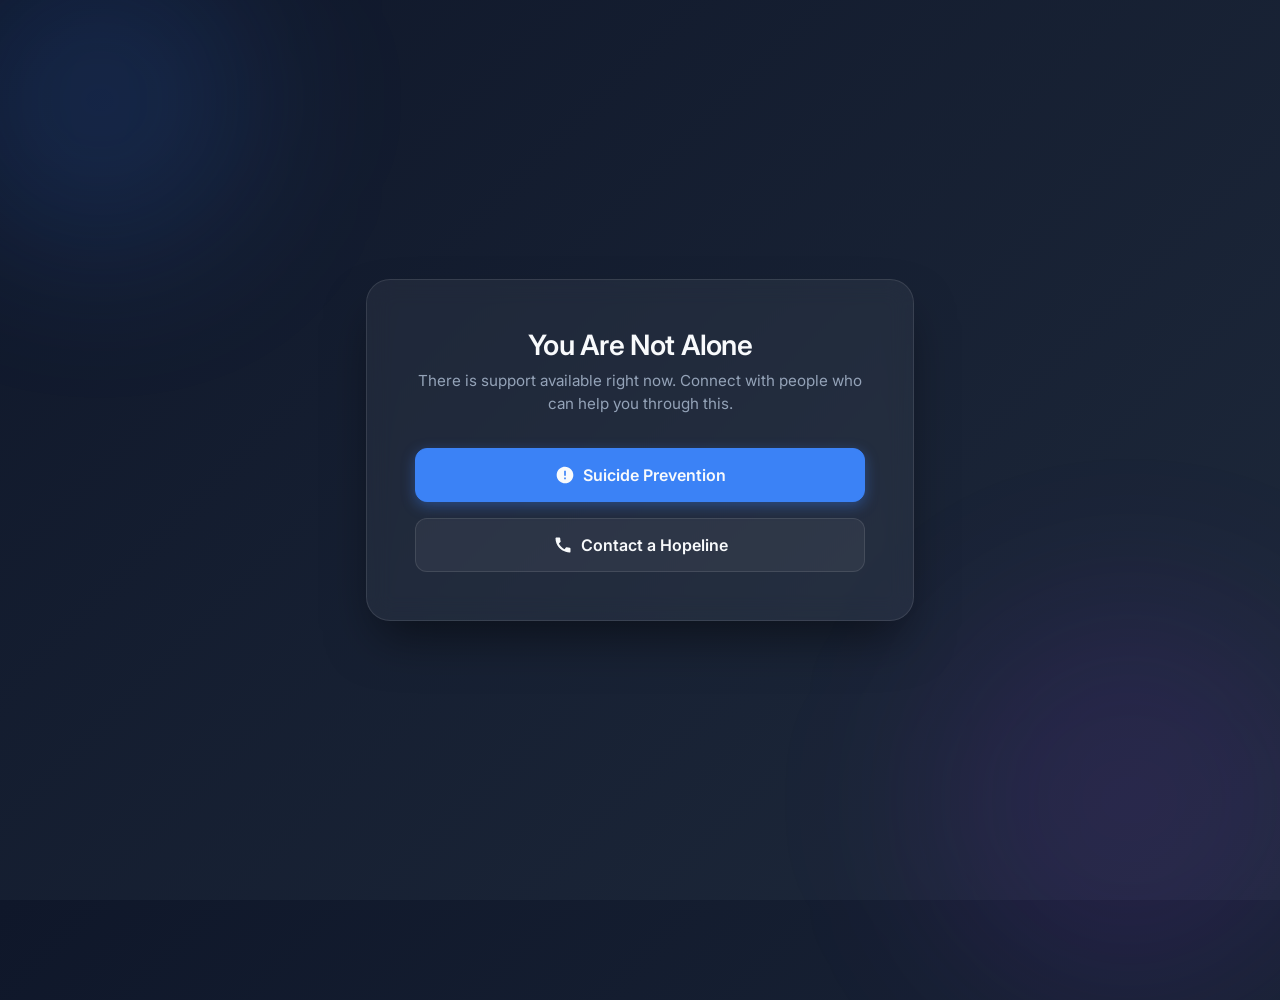
==== commit 856d322d: "period" ====
--- a/index.html
+++ b/index.html
@@ -1,6764 +1,197 @@
-<!doctype html>
+<!DOCTYPE html>
 <html lang="en">
 
 <head>
-  <script async src="https://www.googletagmanager.com/gtag/js?id=G-T19MWT6BPS"></script>
-  <script>
-    window.dataLayer = window.dataLayer || [];
-    function gtag() {
-      dataLayer.push(arguments);
-    }
-    gtag("js", new Date());
+    <meta charset="UTF-8">
+    <meta name="viewport" content="width=device-width, initial-scale=1.0">
+    <title>karlchastin</title>
+    <link href="https://fonts.googleapis.com/css2?family=Inter:wght@400;600&display=swap" rel="stylesheet">
+    <style>
+        :root {
+            --primary: #3b82f6;
+            --primary-hover: #2563eb;
+            --bg-gradient: linear-gradient(135deg, #0f172a, #1e293b);
+            --card-bg: rgba(255, 255, 255, 0.05);
+            --card-border: rgba(255, 255, 255, 0.1);
+            --text-main: #f8fafc;
+            --text-muted: #94a3b8;
+        }
 
-    gtag("config", "G-T19MWT6BPS");
-  </script>
-  <meta charset="UTF-8" />
-  <meta name="viewport" content="width=850, maximum-scale=1.0, user-scalable=no" />
-  <title>karlchastin</title>
-  <link rel="preload" href="./assets/Animated%20Background.gif" as="image" />
-  <link rel="icon" type="image/webp" href="./assets/Website%20Logo.webp" />
-  <link rel="stylesheet" href="./assets/fonts/fonts.css" />
-  <link rel="stylesheet" href="style.css" />
-  <meta property="og:title" content="karl chastin's profile" />
-  <meta property="og:description" content="fine, i'll let you know me a little bit more." />
-  <meta name="description" content="im pretty cool once you get to know me." />
-  <meta property="og:image" content="https://karlchastin.dev/assets/Home%20Tab%20Avatar.webp" />
-  <meta name="theme-color" content="#000000" />
+        body {
+            font-family: 'Inter', sans-serif;
+            margin: 0;
+            min-height: 100vh;
+            display: flex;
+            flex-direction: column;
+            align-items: center;
+            justify-content: center;
+            background: var(--bg-gradient);
+            color: var(--text-main);
+            overflow: hidden;
+        }
+
+        .bg-shape {
+            position: absolute;
+            border-radius: 50%;
+            filter: blur(80px);
+            z-index: 0;
+            animation: float 10s infinite ease-in-out alternate;
+        }
+
+        .shape1 {
+            width: 300px;
+            height: 300px;
+            background: rgba(59, 130, 246, 0.15);
+            top: -50px;
+            left: -50px;
+        }
+
+        .shape2 {
+            width: 400px;
+            height: 400px;
+            background: rgba(147, 51, 234, 0.1);
+            bottom: -100px;
+            right: -50px;
+            animation-delay: -5s;
+        }
+
+        @keyframes float {
+            0% {
+                transform: translateY(0) scale(1);
+            }
+
+            100% {
+                transform: translateY(30px) scale(1.05);
+            }
+        }
+
+        .container {
+            position: relative;
+            z-index: 1;
+            background: var(--card-bg);
+            border: 1px solid var(--card-border);
+            backdrop-filter: blur(12px);
+            -webkit-backdrop-filter: blur(12px);
+            padding: 3rem;
+            border-radius: 24px;
+            text-align: center;
+            box-shadow: 0 25px 50px -12px rgba(0, 0, 0, 0.5);
+            max-width: 90%;
+            width: 450px;
+            transition: box-shadow 0.4s ease;
+        }
+
+        .container:hover {
+            box-shadow: 0 30px 60px -15px rgba(0, 0, 0, 0.6);
+        }
+
+        h1 {
+            margin: 0 0 0.5rem 0;
+            font-size: 1.75rem;
+            font-weight: 600;
+            letter-spacing: -0.025em;
+        }
+
+        p.subtitle {
+            color: var(--text-muted);
+            margin: 0 0 2rem 0;
+            font-size: 0.95rem;
+            line-height: 1.5;
+        }
+
+        .links {
+            display: flex;
+            flex-direction: column;
+            gap: 1rem;
+        }
+
+        a.btn {
+            display: flex;
+            align-items: center;
+            justify-content: center;
+            background: var(--card-bg);
+            color: var(--text-main);
+            text-decoration: none;
+            padding: 1rem 1.5rem;
+            border-radius: 12px;
+            font-size: 1rem;
+            font-weight: 600;
+            border: 1px solid var(--card-border);
+            transition: all 0.3s ease;
+            position: relative;
+            overflow: hidden;
+        }
+
+        a.btn.primary {
+            background: var(--primary);
+            border-color: var(--primary);
+            box-shadow: 0 4px 14px 0 rgba(59, 130, 246, 0.39);
+        }
+
+        a.btn::before {
+            content: '';
+            position: absolute;
+            top: 0;
+            left: 0;
+            right: 0;
+            bottom: 0;
+            background: linear-gradient(rgba(255, 255, 255, 0.1), rgba(255, 255, 255, 0));
+            opacity: 0;
+            transition: opacity 0.3s ease;
+        }
+
+        a.btn:hover::before {
+            opacity: 1;
+        }
+
+        a.btn:hover {
+            transform: translateY(-2px);
+        }
+
+        a.btn.primary:hover {
+            background: var(--primary-hover);
+            box-shadow: 0 6px 20px rgba(59, 130, 246, 0.4);
+        }
+
+        a.btn.secondary:hover {
+            background: rgba(255, 255, 255, 0.1);
+            border-color: rgba(255, 255, 255, 0.2);
+        }
+
+        .icon {
+            margin-right: 8px;
+            fill: currentColor;
+        }
+    </style>
 </head>
 
 <body>
-  <div data-nosnippet id="loading-screen" style="
-        position: fixed;
-        top: 0;
-        left: 0;
-        width: 100vw;
-        height: 100vh;
-        background: #000;
-        z-index: 999999;
-        display: flex;
-        flex-direction: column;
-        justify-content: center;
-        align-items: center;
-        transition:
-          opacity 0.8s ease-in-out,
-          filter 0.8s ease-in-out;
-        will-change: opacity, filter;
-        transform: translateZ(0);
-      ">
-    <div style="
-          width: 200px;
-          height: 2px;
-          background: rgba(255, 255, 255, 0.15);
-          border-radius: 2px;
-          overflow: hidden;
-          margin-bottom: 12px;
-        ">
-      <div id="loading-bar-fill" style="
-            width: 0%;
-            height: 100%;
-            background: #ff0000;
-            transition: width 0.1s ease-out;
-          "></div>
+    <div class="bg-shape shape1"></div>
+    <div class="bg-shape shape2"></div>
+
+    <div class="container">
+        <h1>You Are Not Alone</h1>
+        <p class="subtitle">There is support available right now. Connect with people who can help you through this.</p>
+
+        <div class="links">
+            <a href="https://www.who.int/health-topics/suicide" class="btn primary" target="_blank"
+                rel="noopener noreferrer">
+                <svg class="icon" width="20" height="20" viewBox="0 0 24 24" xmlns="http://www.w3.org/2000/svg">
+                    <path
+                        d="M12 2C6.48 2 2 6.48 2 12s4.48 10 10 10 10-4.48 10-10S17.52 2 12 2zm1 15h-2v-2h2v2zm0-4h-2V7h2v6z" />
+                </svg>
+                Suicide Prevention
+            </a>
+            <a href="https://www.iasp.info/suicidalthoughts/" class="btn secondary" target="_blank"
+                rel="noopener noreferrer">
+                <svg class="icon" width="20" height="20" viewBox="0 0 24 24" xmlns="http://www.w3.org/2000/svg">
+                    <path
+                        d="M20.01 15.38c-1.23 0-2.42-.2-3.53-.56a.977.977 0 00-1.01.24l-1.57 1.97c-2.83-1.35-5.48-3.9-6.89-6.83l1.95-1.66c.27-.28.35-.67.24-1.02-.37-1.11-.56-2.3-.56-3.53 0-.54-.45-.99-.99-.99H4.19C3.65 3 3 3.24 3 3.99 3 13.28 10.73 21 20.01 21c.71 0 .99-.63.99-1.18v-3.45c0-.54-.45-.99-.99-.99z" />
+                </svg>
+                Contact a Hopeline
+            </a>
+        </div>
     </div>
-
-    <div id="loading-percentage" style="
-          font-family: &quot;Satoshi&quot;, sans-serif;
-          font-size: 11px;
-          font-weight: 600;
-          color: #888;
-          letter-spacing: 2px;
-        ">
-      0%
-    </div>
-  </div>
-
-  <audio id="bg-audio" loop preload="auto">
-    <source src="./assets/shes-my-collar.webm" type="audio/webm" />
-  </audio>
-  <audio id="sfx-audio" preload="auto">
-    <source src="./assets/Enter%20His%20Domain%20Sound%20Effect.webm" type="audio/webm" />
-  </audio>
-
-  <div data-nosnippet id="enter-overlay">
-    <div class="enter-prompt-wrapper">
-      <h2 class="confess-title">DO YOU CONFESS?</h2>
-      <div id="hw-accel-warning"
-        style="display: none; color: #ff5555; font-family: monospace; font-size: 0.85rem; margin-bottom: 20px; text-align: center; text-shadow: 0 0 5px rgba(255,0,0,0.5);">
-        Turn on Hardware Acceleration in your browser for the best experience.
-      </div>
-      <button id="enter-btn" data-glitch="ENTER HIS DOMAIN">
-        <span class="glitch-text hover-only" data-glitch="ENTER">ENTER</span>
-        <span class="glitch-text always-glitch" data-glitch="HIS">HIS</span>
-        <span class="glitch-text hover-only" data-glitch="DOMAIN">DOMAIN</span>
-      </button>
-    </div>
-  </div>
-
-  <main data-nosnippet id="content" class="hidden">
-    <div class="tab-system-row" id="tab-row">
-      <div class="tabs-scroll-window">
-        <div class="tabs-track" id="tabs-track">
-          <div id="glass-left" class="glass-panel"></div>
-          <div id="glass-active" class="glass-panel active-panel">
-            <video class="tab-bg-effect" data-bg-tab="discord"
-              src="https://cdn.discordapp.com/media/v1/collectibles-shop/1516560201149452398/video" loop muted
-              playsinline></video>
-            <video class="tab-bg-effect" data-bg-tab="steam"
-              src="https://shared.fastly.steamstatic.com/community_assets/images/items/1313140/4d4d1f9cb4b8b79be9a5ad87885b07859483827e.webm"
-              loop muted playsinline></video>
-          </div>
-          <div id="glass-right" class="glass-panel"></div>
-
-          <a href="#" class="tab active show-text text-visible" data-tab="home"><i data-icon="tab-home"></i><span
-              class="tab-text">Home</span></a>
-          <a href="#" class="tab" data-tab="github"><i data-icon="tab-github"></i><span
-              class="tab-text">GitHub</span></a>
-          <a href="#" class="tab" data-tab="email"><i data-icon="tab-email"></i><span class="tab-text">Email</span></a>
-          <a href="#" class="tab" data-tab="steam"><i data-icon="tab-steam"></i><span class="tab-text">Steam</span></a>
-          <a href="#" class="tab" data-tab="discord"><i data-icon="tab-discord"></i><span
-              class="tab-text">Discord</span></a>
-          <a href="#" class="tab" data-tab="apple_music"><i data-icon="tab-music"></i><span class="tab-text">Apple
-              Music</span></a>
-          <a href="#" class="tab" data-tab="instagram"><i data-icon="tab-instagram"></i><span
-              class="tab-text">Instagram</span></a>
-          <a href="#" class="tab" data-tab="facebook"><i data-icon="tab-facebook"></i><span
-              class="tab-text">Facebook</span></a>
-
-          <a href="#" class="tab" data-tab="setup"><i data-icon="tab-preferences"></i><span
-              class="tab-text">Setup</span></a>
-          <a href="#" class="tab" data-tab="statistics"><i data-icon="tab-game-stats"></i><span
-              class="tab-text">Statistics</span></a>
-        </div>
-      </div>
-    </div>
-
-    <div class="card" id="main-profile-card">
-      <div class="card-bg-effect" data-bg-tab="discord">
-        <img class="bg-effect-video" data-effect-index="0"
-          data-src="https://cdn.discordapp.com/media/v1/collectibles-shop/ab4385a5a8e984e11ddd60bf8d5378f9ddc0f706bf6c1a0b5ba2a4df666c01fd" />
-        <img class="bg-effect-video" data-effect-index="1"
-          data-src="https://cdn.discordapp.com/media/v1/collectibles-shop/3b74ba84c8941ad0d91afafd00d169b8124cd2956fcaa7fda3b784a6edafcba6" />
-      </div>
-      <div class="card-bg-effect" data-bg-tab="steam">
-        <video class="bg-effect-video"
-          src="https://shared.fastly.steamstatic.com/community_assets/images/items/1313140/4d4d1f9cb4b8b79be9a5ad87885b07859483827e.webm"
-          loop muted playsinline></video>
-      </div>
-      <div class="card-header">
-        <div class="avatar-frame">
-          <img src="./assets/Home%20Tab%20Avatar.webp" class="avatar" id="avatar-img" referrerpolicy="no-referrer"
-            decoding="async" />
-        </div>
-        <div class="location" id="location-container">
-          <div id="loc-home" class="loc-item" style="display: flex">
-            <i data-icon="loc-home"></i><span id="location-text" class="glitch-text always-glitch"
-              data-glitch="END OF TIME?">END OF TIME?</span>
-          </div>
-          <div id="loc-time" class="loc-item" style="display: none">
-            <i data-icon="loc-time"></i><span id="live-time-text">Loading time...</span>
-          </div>
-          <a id="loc-github" href="https://github.com/karlchastin" target="_blank"
-            class="btn-visit-external bg-effect-exclude" style="display: none">VIEW ON GITHUB <i
-              data-icon="external-link"></i></a>
-          <a id="loc-steam" href="https://steamcommunity.com/profiles/76561198810914938" target="_blank"
-            class="btn-visit-external bg-effect-exclude" style="display: none">VIEW ON STEAM <i
-              data-icon="external-link"></i></a>
-          <a id="loc-discord" href="discord://-/users/330950042863271936" class="btn-visit-external bg-effect-exclude"
-            style="display: none">VIEW ON DISCORD <i data-icon="external-link"></i></a>
-          <a id="loc-music" href="https://music.apple.com/profile/karlchastin" target="_blank"
-            class="btn-visit-external bg-effect-exclude" style="display: none">VIEW ON APPLE MUSIC <i
-              data-icon="external-link"></i></a>
-          <a id="loc-instagram" href="https://www.instagram.com/karlchastin" target="_blank"
-            class="btn-visit-external bg-effect-exclude" style="display: none">VIEW ON INSTAGRAM <i
-              data-icon="external-link"></i></a>
-          <a id="loc-facebook" href="https://www.facebook.com/karlchastin" target="_blank"
-            class="btn-visit-external bg-effect-exclude" style="display: none">VIEW ON FACEBOOK <i
-              data-icon="external-link"></i></a>
-        </div>
-      </div>
-
-      <div id="dynamic-info" class="transition-container">
-        <div style="display: flex; align-items: center; margin-bottom: 5px">
-          <h1 class="name" id="profile-name" style="margin-top: 0; margin-bottom: 0">
-            chas
-          </h1>
-          <div id="steam-level-display" style="display: none; align-items: center">
-            <div class="header-divider"></div>
-            <span class="level-label">LEVEL</span>
-            <div class="lvl-circle lvl-0" id="steam-live-level">--</div>
-          </div>
-        </div>
-
-        <div id="profile-username" class="username-display"></div>
-        <p class="bio" id="profile-bio">Tell me, do gods bleed?</p>
-
-        <div id="discord-status-wrapper" class="discord-status-row"
-          style="display: none; margin-top: 15px; margin-bottom: 15px">
-          <div class="discord-status offline" id="discord-live-status">
-            <span class="status-icon" style="
-                  display: flex;
-                  align-items: center;
-                  justify-content: center;
-                  width: 10px;
-                  height: 10px;
-                  flex-shrink: 0;
-                  transition: opacity 0.15s ease;
-                "><svg viewBox="0 0 10 10" style="
-                    width: 10px;
-                    height: 10px;
-                    filter: drop-shadow(0 0 4px currentColor);
-                  ">
-                <circle cx="5" cy="5" r="5" fill="currentColor"></circle>
-              </svg></span>
-            <span class="status-text skeleton" style="
-                  width: 80px;
-                  border-radius: 4px;
-                  color: transparent;
-                  display: inline-block;
-                ">&nbsp;</span>
-          </div>
-        </div>
-        <div id="steam-status-wrapper" class="steam-status-row"
-          style="display: none; margin-top: 15px; margin-bottom: 15px">
-          <div class="steam-status offline" id="steam-live-status">
-            <span class="status-text skeleton" style="
-                  width: 80px;
-                  border-radius: 4px;
-                  color: transparent;
-                  display: inline-block;
-                ">&nbsp;</span>
-          </div>
-        </div>
-
-        <div id="discord-badges-wrapper" style="display: none">
-          <div class="featured-header">Badges</div>
-          <div class="achievement-wrapper" id="discord-badges-container" style="margin-bottom: 20px"></div>
-        </div>
-
-        <div id="github-achievements-wrapper" style="display: none; margin-top: 35px">
-          <div class="featured-header">GitHub Achievements</div>
-          <div class="achievement-wrapper">
-            <div class="achievement-badge"
-              data-tooltip="Public Sponsor<span class='tt-desc'>Unlocked March 31, 2026</span>">
-              <img src="https://github.githubassets.com/images/modules/profile/achievements/public-sponsor-default.png"
-                alt="Public Sponsor" decoding="async" />
-            </div>
-          </div>
-        </div>
-      </div>
-    </div>
-
-    <div id="card-2-container" class="card">
-      <div class="card-bg-effect" data-bg-tab="discord">
-        <img class="bg-effect-video" data-effect-index="0"
-          data-src="https://cdn.discordapp.com/media/v1/collectibles-shop/ab4385a5a8e984e11ddd60bf8d5378f9ddc0f706bf6c1a0b5ba2a4df666c01fd" />
-        <img class="bg-effect-video" data-effect-index="1"
-          data-src="https://cdn.discordapp.com/media/v1/collectibles-shop/3b74ba84c8941ad0d91afafd00d169b8124cd2956fcaa7fda3b784a6edafcba6" />
-      </div>
-      <div class="card-bg-effect" data-bg-tab="steam">
-        <video class="bg-effect-video"
-          src="https://shared.fastly.steamstatic.com/community_assets/images/items/1313140/4d4d1f9cb4b8b79be9a5ad87885b07859483827e.webm"
-          loop muted playsinline></video>
-      </div>
-      <div id="card-2-content" class="transition-container">
-        <style>
-          #preferences-wrapper .game-section,
-          #preferences-wrapper .game-stat-hero-container,
-          #preferences-wrapper .game-stat-hero,
-          #preferences-wrapper .game-stat-row,
-          #preferences-wrapper .game-stat-pill,
-          #preferences-wrapper .rank-display,
-          #preferences-wrapper .setup-grid,
-          #preferences-wrapper .setup-item,
-          #preferences-wrapper .dbd-item-box,
-          #preferences-wrapper .dbd-addon-box,
-          #preferences-wrapper .dbd-perk-diamond,
-          #preferences-wrapper .ow-settings-cat {
-            border: none !important;
-            box-shadow: none !important;
-            outline: none !important;
-          }
-
-          #preferences-wrapper .game-stat-hero {
-            background: var(--l3-bg, rgba(30, 30, 30, 0.7)) !important;
-          }
-
-          #preferences-wrapper .game-stat-pill {
-            background: var(--l3-bg, rgba(30, 30, 30, 0.7)) !important;
-          }
-        </style>
-
-        <div id="tiktok-wrapper" class="tab-content" style="
-              display: none;
-              min-height: 500px;
-              flex-direction: column;
-              align-items: center;
-              justify-content: center;
-            ">
-          <h2 style="
-                color: #fff;
-                margin-bottom: 20px;
-                font-weight: 800;
-                font-size: 24px;
-              ">
-            VIEW ON TIKTOK
-          </h2>
-          <a href="https://www.tiktok.com/@karlchastin" target="_blank" class="btn-visit-external bg-effect-exclude"
-            style="font-size: 16px; padding: 10px 30px">Open TikTok</a>
-        </div>
-
-        <div id="setup-wrapper" class="tab-content" style="display: none" data-nosnippet>
-          <div class="pref-tabs" style="display: flex; justify-content: center">
-            <button class="pref-tab active" data-pref="peripherals">
-              Devices and Peripherals
-            </button>
-            <button class="pref-tab" data-pref="bios">BIOS Settings</button>
-            <button class="pref-tab" data-pref="afterburner">
-              MSI Afterburner
-            </button>
-          </div>
-
-          <div id="pref-peripherals" class="pref-content active">
-            <div style="
-                  display: flex;
-                  gap: 15px;
-                  align-items: flex-start;
-                  min-height: 500px;
-                ">
-              <div class="sub-pref-tabs" style="
-                    display: flex;
-                    flex-direction: column;
-                    gap: 10px;
-                    flex: 0 0 220px;
-                    padding-right: 15px;
-                    border-bottom: none;
-                    margin-bottom: 0;
-                    padding-bottom: 0;
-                  ">
-                <button id="desktop-toggle" class="sub-pref-tab active" style="
-                      text-align: left;
-                      width: 100%;
-                      height: 44px;
-                      box-sizing: border-box;
-                      display: flex;
-                      align-items: center;
-                    ">
-                  <svg id="desktop-chevron" width="16" height="16" viewBox="0 0 24 24" fill="none" stroke="currentColor"
-                    stroke-width="2" stroke-linecap="round" stroke-linejoin="round" style="
-                        margin-right: 8px;
-                        transition: transform 0.4s cubic-bezier(0.25, 1, 0.5, 1);
-                        transform: rotate(180deg);
-                        flex-shrink: 0;
-                      ">
-                    <polyline points="6 9 12 15 18 9"></polyline>
-                  </svg>
-                  Gaming Desktop
-                </button>
-                <div id="desktop-submenu" style="
-                      display: flex;
-                      flex-direction: column;
-                      gap: 5px;
-                      padding-left: 15px;
-                      overflow: hidden;
-                      transition:
-                        max-height 0.5s cubic-bezier(0.25, 1, 0.5, 1),
-                        opacity 0.4s ease,
-                        margin 0.5s cubic-bezier(0.25, 1, 0.5, 1);
-                      max-height: 500px;
-                      opacity: 1;
-                      margin-top: -5px;
-                      margin-bottom: 5px;
-                    ">
-                  <button class="sub-pref-tab active" data-subpref="monitor" style="
-                        display: flex;
-                        align-items: center;
-                        padding: 0 20px;
-                        flex-shrink: 0;
-                        text-align: left;
-                        width: 100%;
-                        height: 36px;
-                        box-sizing: border-box;
-                        font-size: 13px;
-                      ">
-                    Monitor
-                  </button>
-                  <button class="sub-pref-tab" data-subpref="motherboard" style="
-                        display: flex;
-                        align-items: center;
-                        padding: 0 20px;
-                        flex-shrink: 0;
-                        text-align: left;
-                        width: 100%;
-                        height: 36px;
-                        box-sizing: border-box;
-                        font-size: 13px;
-                      ">
-                    Motherboard
-                  </button>
-                  <button class="sub-pref-tab" data-subpref="cpu" style="
-                        display: flex;
-                        align-items: center;
-                        padding: 0 20px;
-                        flex-shrink: 0;
-                        text-align: left;
-                        width: 100%;
-                        height: 36px;
-                        box-sizing: border-box;
-                        font-size: 13px;
-                      ">
-                    CPU
-                  </button>
-                  <button class="sub-pref-tab" data-subpref="cooler" style="
-                        display: flex;
-                        align-items: center;
-                        padding: 0 20px;
-                        flex-shrink: 0;
-                        text-align: left;
-                        width: 100%;
-                        height: 36px;
-                        box-sizing: border-box;
-                        font-size: 13px;
-                      ">
-                    Cooler
-                  </button>
-                  <button class="sub-pref-tab" data-subpref="gpu" style="
-                        display: flex;
-                        align-items: center;
-                        padding: 0 20px;
-                        flex-shrink: 0;
-                        text-align: left;
-                        width: 100%;
-                        height: 36px;
-                        box-sizing: border-box;
-                        font-size: 13px;
-                      ">
-                    GPU
-                  </button>
-                  <button class="sub-pref-tab" data-subpref="ram" style="
-                        display: flex;
-                        align-items: center;
-                        padding: 0 20px;
-                        flex-shrink: 0;
-                        text-align: left;
-                        width: 100%;
-                        height: 36px;
-                        box-sizing: border-box;
-                        font-size: 13px;
-                      ">
-                    RAM
-                  </button>
-                  <button class="sub-pref-tab" data-subpref="storage" style="
-                        display: flex;
-                        align-items: center;
-                        padding: 0 20px;
-                        flex-shrink: 0;
-                        text-align: left;
-                        width: 100%;
-                        height: 36px;
-                        box-sizing: border-box;
-                        font-size: 13px;
-                      ">
-                    Storage
-                  </button>
-                  <button class="sub-pref-tab" data-subpref="psu" style="
-                        display: flex;
-                        align-items: center;
-                        padding: 0 20px;
-                        flex-shrink: 0;
-                        text-align: left;
-                        width: 100%;
-                        height: 36px;
-                        box-sizing: border-box;
-                        font-size: 13px;
-                      ">
-                    Power Supply
-                  </button>
-                  <button class="sub-pref-tab" data-subpref="case" style="
-                        display: flex;
-                        align-items: center;
-                        padding: 0 20px;
-                        flex-shrink: 0;
-                        text-align: left;
-                        width: 100%;
-                        height: 36px;
-                        box-sizing: border-box;
-                        font-size: 13px;
-                      ">
-                    Case
-                  </button>
-                </div>
-
-                <button class="sub-pref-tab" data-subpref="laptop" style="
-                      display: flex;
-                      align-items: center;
-                      padding: 0 20px;
-                      flex-shrink: 0;
-                      text-align: left;
-                      width: 100%;
-                      height: 44px;
-                      box-sizing: border-box;
-                    ">
-                  Streaming Device
-                </button>
-                <button class="sub-pref-tab" data-subpref="keyboard" style="
-                      display: flex;
-                      align-items: center;
-                      padding: 0 20px;
-                      flex-shrink: 0;
-                      text-align: left;
-                      width: 100%;
-                      height: 44px;
-                      box-sizing: border-box;
-                    ">
-                  Keyboard
-                </button>
-                <button class="sub-pref-tab" data-subpref="mouse" style="
-                      display: flex;
-                      align-items: center;
-                      padding: 0 20px;
-                      flex-shrink: 0;
-                      text-align: left;
-                      width: 100%;
-                      height: 44px;
-                      box-sizing: border-box;
-                    ">
-                  Mouse
-                </button>
-                <button class="sub-pref-tab" data-subpref="microphone" style="
-                      display: flex;
-                      align-items: center;
-                      padding: 0 20px;
-                      flex-shrink: 0;
-                      text-align: left;
-                      width: 100%;
-                      height: 44px;
-                      box-sizing: border-box;
-                    ">
-                  Microphone
-                </button>
-                <button class="sub-pref-tab" data-subpref="earphones" style="
-                      display: flex;
-                      align-items: center;
-                      padding: 0 20px;
-                      flex-shrink: 0;
-                      text-align: left;
-                      width: 100%;
-                      height: 44px;
-                      box-sizing: border-box;
-                    ">
-                  Earphones
-                </button>
-              </div>
-              <div style="flex: 1; position: relative; min-width: 0">
-                <div class="sub-pref-content active" id="subpref-monitor">
-                  <div style="
-                        display: flex;
-                        flex-direction: column;
-                        align-items: center;
-                        justify-content: flex-start;
-                        text-align: center;
-                      ">
-                    <div class="device-img-wrapper">
-                      <img src="./assets/MSI MAG 255XF.webp" alt="MSI MAG 255XF" style="
-                            width: 330px;
-                            height: 330px;
-                            object-fit: contain;
-                            filter: drop-shadow(0 10px 20px rgba(0, 0, 0, 0.5));
-                          " />
-                    </div>
-                    <h3 style="
-                          font-size: 24px;
-                          font-weight: 800;
-                          color: #fff;
-                          margin-bottom: 5px;
-                        ">
-                      MSI MAG 255XF
-                    </h3>
-                    <p style="
-                          color: #888;
-                          font-size: 14px;
-                          margin-bottom: 20px;
-                        ">
-                      24.5" FHD (1920x1080) · 300Hz · 0.5ms (GtG) · Rapid IPS
-                      · HDR Ready
-                    </p>
-                    <a href="https://ecommerce.datablitz.com.ph/products/msi-mag-255xf-24-5-fhd-1920x1080-300hz-0-5ms-gtg-rapid-ips-gaming-monitor"
-                      target="_blank" class="btn-visit-external bg-effect-exclude" style="
-                          display: inline-flex;
-                          width: auto;
-                          padding: 10px 25px;
-                        ">VIEW PRODUCT LISTING ONLINE
-                      <i data-icon="external-link"></i></a>
-                  </div>
-                </div>
-
-                <div class="sub-pref-content" id="subpref-motherboard">
-                  <div style="
-                        display: flex;
-                        flex-direction: column;
-                        align-items: center;
-                        justify-content: flex-start;
-                        text-align: center;
-                      ">
-                    <div class="device-img-wrapper">
-                      <img src="./assets/ASRock B450M Steel Legend.webp" alt="ASRock B450M Steel Legend" style="
-                            width: 330px;
-                            height: 330px;
-                            object-fit: contain;
-                            filter: drop-shadow(0 10px 20px rgba(0, 0, 0, 0.5));
-                          " />
-                    </div>
-                    <h3 style="
-                          font-size: 24px;
-                          font-weight: 800;
-                          color: #fff;
-                          margin-bottom: 5px;
-                        ">
-                      ASRock B450M Steel Legend
-                    </h3>
-                    <p style="
-                          color: #888;
-                          font-size: 14px;
-                          margin-bottom: 20px;
-                        ">
-                      Micro ATX AM4 Motherboard · AMD Quad CrossFireX™ Support
-                      · 4x DDR4 DIMM · Ultra M.2 (PCIe Gen3x4)
-                    </p>
-                    <a href="https://ecommerce.datablitz.com.ph/products/asrock-b450m-steel-legend-ddr4-motherboard"
-                      target="_blank" class="btn-visit-external bg-effect-exclude" style="
-                          display: inline-flex;
-                          width: auto;
-                          padding: 10px 25px;
-                        ">VIEW PRODUCT LISTING ONLINE
-                      <i data-icon="external-link"></i></a>
-                  </div>
-                </div>
-
-                <div class="sub-pref-content" id="subpref-cpu">
-                  <div style="
-                        display: flex;
-                        flex-direction: column;
-                        align-items: center;
-                        justify-content: flex-start;
-                        text-align: center;
-                      ">
-                    <div class="device-img-wrapper">
-                      <img src="./assets/AMD Ryzen 7 5700X.webp" alt="AMD Ryzen 7 5700X" style="
-                            width: 330px;
-                            height: 330px;
-                            object-fit: contain;
-                            filter: drop-shadow(0 10px 20px rgba(0, 0, 0, 0.5));
-                          " />
-                    </div>
-                    <h3 style="
-                          font-size: 24px;
-                          font-weight: 800;
-                          color: #fff;
-                          margin-bottom: 5px;
-                        ">
-                      AMD Ryzen 7 5700X
-                    </h3>
-                    <p style="
-                          color: #888;
-                          font-size: 14px;
-                          margin-bottom: 20px;
-                        ">
-                      8 Cores · 16 Threads · 3.4 GHz to 4.6 GHz · 32MB L3
-                      Cache · 65W TDP · Precision Boost 2
-                    </p>
-                    <a href="https://ecommerce.datablitz.com.ph/products/amd-ryzen-7-5700x-processor" target="_blank"
-                      class="btn-visit-external bg-effect-exclude" style="
-                          display: inline-flex;
-                          width: auto;
-                          padding: 10px 25px;
-                        ">VIEW PRODUCT LISTING ONLINE
-                      <i data-icon="external-link"></i></a>
-                  </div>
-                </div>
-
-                <div class="sub-pref-content" id="subpref-cooler">
-                  <div style="
-                        display: flex;
-                        flex-direction: column;
-                        align-items: center;
-                        justify-content: flex-start;
-                        text-align: center;
-                      ">
-                    <div class="device-img-wrapper">
-                      <img src="./assets/Ocypus Gamma A20.webp" alt="Ocypus Gamma A20" style="
-                            width: 330px;
-                            height: 330px;
-                            object-fit: contain;
-                            filter: drop-shadow(0 10px 20px rgba(0, 0, 0, 0.5));
-                          " />
-                    </div>
-                    <h3 style="
-                          font-size: 24px;
-                          font-weight: 800;
-                          color: #fff;
-                          margin-bottom: 5px;
-                        ">
-                      Ocypus Gamma A20
-                    </h3>
-                    <p style="
-                          color: #888;
-                          font-size: 14px;
-                          margin-bottom: 20px;
-                        ">
-                      32CFM · 1mmH2O · 92*66*122.5mm · 110W TDP
-                    </p>
-                    <a href="https://ecommerce.datablitz.com.ph/products/ocypus-gamma-a20-argb-dual-heat-pipes-92mm-fan-small-tower-air-cooler-with-argb-lighting-black-white"
-                      target="_blank" class="btn-visit-external bg-effect-exclude" style="
-                          display: inline-flex;
-                          width: auto;
-                          padding: 10px 25px;
-                        ">VIEW PRODUCT LISTING ONLINE
-                      <i data-icon="external-link"></i></a>
-                  </div>
-                </div>
-
-                <div class="sub-pref-content" id="subpref-gpu">
-                  <div style="
-                        display: flex;
-                        flex-direction: column;
-                        align-items: center;
-                        justify-content: flex-start;
-                        text-align: center;
-                      ">
-                    <div class="device-img-wrapper">
-                      <img src="./assets/Gigabyte GeForce RTX 5060 Windforce OC.webp"
-                        alt="Gigabyte GeForce RTX 5060 Windforce OC" style="
-                            width: 330px;
-                            height: 330px;
-                            object-fit: contain;
-                            filter: drop-shadow(0 10px 20px rgba(0, 0, 0, 0.5));
-                          " />
-                    </div>
-                    <h3 style="
-                          font-size: 24px;
-                          font-weight: 800;
-                          color: #fff;
-                          margin-bottom: 5px;
-                        ">
-                      Gigabyte GeForce RTX 5060 Windforce OC
-                    </h3>
-                    <p style="
-                          color: #888;
-                          font-size: 14px;
-                          margin-bottom: 20px;
-                        ">
-                      8GB GDDR7 · 2512 MHz Core Clock · 3840 CUDA® Cores · 28
-                      Gbps Memory Clock · 128-bit Memory Bus
-                    </p>
-                    <a href="https://ecommerce.datablitz.com.ph/products/gigabyte-geforce-rtx-5060-windforce-oc-8gb-gddr7-graphics-card"
-                      target="_blank" class="btn-visit-external bg-effect-exclude" style="
-                          display: inline-flex;
-                          width: auto;
-                          padding: 10px 25px;
-                        ">VIEW PRODUCT LISTING ONLINE
-                      <i data-icon="external-link"></i></a>
-                  </div>
-                </div>
-
-                <div class="sub-pref-content" id="subpref-ram">
-                  <div style="
-                        display: flex;
-                        flex-direction: column;
-                        align-items: center;
-                        justify-content: flex-start;
-                        text-align: center;
-                      ">
-                    <div class="device-img-wrapper">
-                      <img src="./assets/TeamGroup T-Force Delta RGB.webp" alt="TeamGroup T-Force Delta RGB" style="
-                            width: 330px;
-                            height: 330px;
-                            object-fit: contain;
-                            filter: drop-shadow(0 10px 20px rgba(0, 0, 0, 0.5));
-                          " />
-                    </div>
-                    <h3 style="
-                          font-size: 24px;
-                          font-weight: 800;
-                          color: #fff;
-                          margin-bottom: 5px;
-                        ">
-                      TeamGroup T-Force Delta RGB
-                    </h3>
-                    <p style="
-                          color: #888;
-                          font-size: 14px;
-                          margin-bottom: 20px;
-                        ">
-                      2x 8GB DDR4 Dual Channel · 3200MHz · CL16
-                    </p>
-                    <a href="https://ecommerce.datablitz.com.ph/collections/all/products/teamgroup-t-force-delta-rgb-ddr4-16gb-2x8gb-3200mhz-cl16-18-18-38-1-35v-gaming-desktop-memory-black-white-tf3d416g3200hc16cdc01-tf4d416g3200hc16cdc01"
-                      target="_blank" class="btn-visit-external bg-effect-exclude" style="
-                          display: inline-flex;
-                          width: auto;
-                          padding: 10px 25px;
-                        ">VIEW PRODUCT LISTING ONLINE
-                      <i data-icon="external-link"></i></a>
-                  </div>
-                </div>
-
-                <div class="sub-pref-content" id="subpref-storage">
-                  <div style="
-                        display: flex;
-                        flex-direction: column;
-                        align-items: center;
-                        justify-content: flex-start;
-                        text-align: center;
-                      ">
-                    <div class="device-img-wrapper">
-                      <img src="./assets/Kingston NV3 1TB.webp" alt="Kingston NV3 1TB" style="
-                            width: 330px;
-                            height: 330px;
-                            object-fit: contain;
-                            filter: drop-shadow(0 10px 20px rgba(0, 0, 0, 0.5));
-                          " />
-                    </div>
-                    <h3 style="
-                          font-size: 24px;
-                          font-weight: 800;
-                          color: #fff;
-                          margin-bottom: 5px;
-                        ">
-                      Kingston NV3 1TB
-                    </h3>
-                    <p style="
-                          color: #888;
-                          font-size: 14px;
-                          margin-bottom: 20px;
-                        ">
-                      1 Terrabyte · NVMe PCIe 4.0 x4 M.2 2280
-                    </p>
-                    <a href="https://ecommerce.datablitz.com.ph/collections/all/products/kingston-500gb-nv3-m-2-2280-pcie-4-0-nvme-ssd-snv3s-500g?variant=47086863810719"
-                      target="_blank" class="btn-visit-external bg-effect-exclude" style="
-                          display: inline-flex;
-                          width: auto;
-                          padding: 10px 25px;
-                        ">VIEW PRODUCT LISTING ONLINE
-                      <i data-icon="external-link"></i></a>
-                  </div>
-                </div>
-
-                <div class="sub-pref-content" id="subpref-psu">
-                  <div style="
-                        display: flex;
-                        flex-direction: column;
-                        align-items: center;
-                        justify-content: flex-start;
-                        text-align: center;
-                      ">
-                    <div class="device-img-wrapper">
-                      <img src="./assets/Corsair CX650.webp" alt="Corsair CX650" style="
-                            width: 330px;
-                            height: 330px;
-                            object-fit: contain;
-                            filter: drop-shadow(0 10px 20px rgba(0, 0, 0, 0.5));
-                          " />
-                    </div>
-                    <h3 style="
-                          font-size: 24px;
-                          font-weight: 800;
-                          color: #fff;
-                          margin-bottom: 5px;
-                        ">
-                      Corsair CX650
-                    </h3>
-                    <p style="
-                          color: #888;
-                          font-size: 14px;
-                          margin-bottom: 20px;
-                        ">
-                      650W · 80 PLUS · Bronze Certified · Non-Modular
-                    </p>
-                    <a href="https://ecommerce.datablitz.com.ph/products/corsair-cx-series-cx650-650w-80-bronze-atx-power-supply"
-                      target="_blank" class="btn-visit-external bg-effect-exclude" style="
-                          display: inline-flex;
-                          width: auto;
-                          padding: 10px 25px;
-                        ">VIEW PRODUCT LISTING ONLINE
-                      <i data-icon="external-link"></i></a>
-                  </div>
-                </div>
-
-                <div class="sub-pref-content" id="subpref-case">
-                  <div style="
-                        display: flex;
-                        flex-direction: column;
-                        align-items: center;
-                        justify-content: flex-start;
-                        text-align: center;
-                      ">
-                    <div class="device-img-wrapper">
-                      <img src="./assets/HiteqPC Coolman Spectra.webp" alt="HiteqPC Coolman Spectra" style="
-                            width: 330px;
-                            height: 330px;
-                            object-fit: contain;
-                            filter: drop-shadow(0 10px 20px rgba(0, 0, 0, 0.5));
-                          " />
-                    </div>
-                    <h3 style="
-                          font-size: 24px;
-                          font-weight: 800;
-                          color: #fff;
-                          margin-bottom: 5px;
-                        ">
-                      HiteqPC Coolman Spectra
-                    </h3>
-                    <p style="
-                          color: #888;
-                          font-size: 14px;
-                          margin-bottom: 20px;
-                        ">
-                      Micro-ATX Dual-Chamber · Tempered Glass Front and Side
-                      Panels
-                    </p>
-                    <a href="https://ph.shp.ee/SFHr2GE9" target="_blank" class="btn-visit-external bg-effect-exclude"
-                      style="
-                          display: inline-flex;
-                          width: auto;
-                          padding: 10px 25px;
-                        ">VIEW PRODUCT LISTING ONLINE
-                      <i data-icon="external-link"></i></a>
-                  </div>
-                </div>
-
-                <div class="sub-pref-content" id="subpref-laptop">
-                  <div style="
-                        display: flex;
-                        flex-direction: column;
-                        align-items: center;
-                        justify-content: flex-start;
-                        text-align: center;
-                      ">
-                    <div class="device-img-wrapper">
-                      <img src="./assets/ASUS ROG Strix Hero III G531GU.webp" alt="ASUS ROG Strix Hero III G531GU"
-                        style="
-                            width: 330px;
-                            height: 330px;
-                            object-fit: contain;
-                            filter: drop-shadow(0 10px 20px rgba(0, 0, 0, 0.5));
-                          " />
-                    </div>
-                    <h3 style="
-                          font-size: 24px;
-                          font-weight: 800;
-                          color: #fff;
-                          margin-bottom: 5px;
-                        ">
-                      ASUS ROG Strix Hero III G531GU
-                    </h3>
-                    <p style="
-                          color: #888;
-                          font-size: 14px;
-                          margin-bottom: 20px;
-                        ">
-                      Intel Core i7-9750H · NVIDIA GeForce GTX 1660 Ti 6GB ·
-                      16GB DDR4 2666MHz
-                    </p>
-                    <a href="https://amzn.in/d/00iZivvp" target="_blank" class="btn-visit-external bg-effect-exclude"
-                      style="
-                          display: inline-flex;
-                          width: auto;
-                          padding: 10px 25px;
-                        ">VIEW PRODUCT LISTING ONLINE
-                      <i data-icon="external-link"></i></a>
-                  </div>
-                </div>
-
-                <div class="sub-pref-content" id="subpref-keyboard">
-                  <div style="
-                        display: flex;
-                        flex-direction: column;
-                        align-items: center;
-                        justify-content: flex-start;
-                        text-align: center;
-                      ">
-                    <div class="device-img-wrapper">
-                      <img src="./assets/AULA WIN 68HE.webp" alt="AULA WIN 68HE" style="
-                            width: 330px;
-                            height: 330px;
-                            object-fit: contain;
-                            filter: drop-shadow(0 10px 20px rgba(0, 0, 0, 0.5));
-                          " />
-                    </div>
-                    <h3 style="
-                          font-size: 24px;
-                          font-weight: 800;
-                          color: #fff;
-                          margin-bottom: 5px;
-                        ">
-                      AULA WIN 68HE
-                    </h3>
-                    <p style="
-                          color: #888;
-                          font-size: 14px;
-                          margin-bottom: 20px;
-                        ">
-                      68 Keys · Contour Lines · Black
-                    </p>
-                    <a href="https://ph.shp.ee/g2aYdRWz" target="_blank" class="btn-visit-external bg-effect-exclude"
-                      style="
-                          display: inline-flex;
-                          width: auto;
-                          padding: 10px 25px;
-                        ">VIEW PRODUCT LISTING ONLINE
-                      <i data-icon="external-link"></i></a>
-                  </div>
-                </div>
-
-                <div class="sub-pref-content" id="subpref-mouse">
-                  <div style="
-                        display: flex;
-                        flex-direction: column;
-                        align-items: center;
-                        justify-content: flex-start;
-                        text-align: center;
-                      ">
-                    <div class="device-img-wrapper">
-                      <img src="./assets/AULA SC620.webp" alt="AULA SC620" style="
-                            width: 330px;
-                            height: 330px;
-                            object-fit: contain;
-                            filter: drop-shadow(0 10px 20px rgba(0, 0, 0, 0.5));
-                          " />
-                    </div>
-                    <h3 style="
-                          font-size: 24px;
-                          font-weight: 800;
-                          color: #fff;
-                          margin-bottom: 5px;
-                        ">
-                      AULA SC620
-                    </h3>
-                    <p style="
-                          color: #888;
-                          font-size: 14px;
-                          margin-bottom: 20px;
-                        ">
-                      6400 DPI · Up to 12000 DPI · 1000Hz Polling Rate ·
-                      Contour Lines · Black
-                    </p>
-                    <a href="https://ph.shp.ee/4g8zbtmP" target="_blank" class="btn-visit-external bg-effect-exclude"
-                      style="
-                          display: inline-flex;
-                          width: auto;
-                          padding: 10px 25px;
-                        ">VIEW PRODUCT LISTING ONLINE
-                      <i data-icon="external-link"></i></a>
-                  </div>
-                </div>
-
-                <div class="sub-pref-content" id="subpref-microphone">
-                  <div style="
-                        display: flex;
-                        flex-direction: column;
-                        align-items: center;
-                        justify-content: flex-start;
-                        text-align: center;
-                      ">
-                    <div class="device-img-wrapper">
-                      <img src="./assets/MAONO PD200XS.webp" alt="MAONO PD200XS" style="
-                            width: 330px;
-                            height: 330px;
-                            object-fit: contain;
-                            filter: drop-shadow(0 10px 20px rgba(0, 0, 0, 0.5));
-                          " />
-                    </div>
-                    <h3 style="
-                          font-size: 24px;
-                          font-weight: 800;
-                          color: #fff;
-                          margin-bottom: 5px;
-                        ">
-                      MAONO PD200XS
-                    </h3>
-                    <p style="
-                          color: #888;
-                          font-size: 14px;
-                          margin-bottom: 20px;
-                        ">
-                      48kHz Sample Rate · 24-bit Bit Depth · 40Hz to 16kHz
-                      Frequency Response · Black
-                    </p>
-                    <a href="https://ph.shp.ee/65KTUN9c" target="_blank" class="btn-visit-external bg-effect-exclude"
-                      style="
-                          display: inline-flex;
-                          width: auto;
-                          padding: 10px 25px;
-                        ">VIEW PRODUCT LISTING ONLINE
-                      <i data-icon="external-link"></i></a>
-                  </div>
-                </div>
-
-                <div class="sub-pref-content" id="subpref-earphones">
-                  <div style="
-                        display: flex;
-                        flex-direction: column;
-                        align-items: center;
-                        justify-content: flex-start;
-                        text-align: center;
-                      ">
-                    <div class="device-img-wrapper">
-                      <img src="./assets/PLEXTONE G20.webp" alt="PLEXTONE G20" style="
-                            width: 330px;
-                            height: 330px;
-                            object-fit: contain;
-                            filter: drop-shadow(0 10px 20px rgba(0, 0, 0, 0.5));
-                          " />
-                    </div>
-                    <h3 style="
-                          font-size: 24px;
-                          font-weight: 800;
-                          color: #fff;
-                          margin-bottom: 5px;
-                        ">
-                      PLEXTONE G20
-                    </h3>
-                    <p style="
-                          color: #888;
-                          font-size: 14px;
-                          margin-bottom: 20px;
-                        ">
-                      20kHz
-                    </p>
-                    <a href="https://ph.shp.ee/Xqq9Podk" target="_blank" class="btn-visit-external bg-effect-exclude"
-                      style="
-                          display: inline-flex;
-                          width: auto;
-                          padding: 10px 25px;
-                        ">VIEW PRODUCT LISTING ONLINE
-                      <i data-icon="external-link"></i></a>
-                  </div>
-                </div>
-              </div>
-            </div>
-          </div>
-
-          <div class="pref-content" id="pref-bios">
-            <div style="
-                  display: flex;
-                  gap: 15px;
-                  align-items: flex-start;
-                  min-height: 500px;
-                ">
-              <div style="
-                    display: flex;
-                    flex-direction: column;
-                    gap: 10px;
-                    flex: 0 0 220px;
-                    padding-right: 15px;
-                  ">
-                <button class="bios-tab-btn active" data-biostab="oc-tweaker" style="
-                      display: flex;
-                      align-items: center;
-                      padding: 0 20px;
-                      flex-shrink: 0;
-                      text-align: left;
-                      width: 100%;
-                      height: 44px;
-                      box-sizing: border-box;
-                    ">
-                  OC Tweaker
-                </button>
-                <button class="bios-tab-btn" data-biostab="advanced" style="
-                      display: flex;
-                      align-items: center;
-                      padding: 0 20px;
-                      flex-shrink: 0;
-                      text-align: left;
-                      width: 100%;
-                      height: 44px;
-                      box-sizing: border-box;
-                    ">
-                  Advanced
-                </button>
-                <button class="bios-tab-btn" data-biostab="h-w-monitor" style="
-                      display: flex;
-                      align-items: center;
-                      padding: 0 20px;
-                      flex-shrink: 0;
-                      text-align: left;
-                      width: 100%;
-                      height: 44px;
-                      box-sizing: border-box;
-                    ">
-                  H/W Monitor
-                </button>
-                <button class="bios-tab-btn" data-biostab="security" style="
-                      display: flex;
-                      align-items: center;
-                      padding: 0 20px;
-                      flex-shrink: 0;
-                      text-align: left;
-                      width: 100%;
-                      height: 44px;
-                      box-sizing: border-box;
-                    ">
-                  Security
-                </button>
-                <button class="bios-tab-btn" data-biostab="boot" style="
-                      display: flex;
-                      align-items: center;
-                      padding: 0 20px;
-                      flex-shrink: 0;
-                      text-align: left;
-                      width: 100%;
-                      height: 44px;
-                      box-sizing: border-box;
-                    ">
-                  Boot
-                </button>
-              </div>
-              <div id="bios-tab-container" style="
-                    flex: 1;
-                    min-width: 0;
-                    background: var(--l2-bg);
-                    border-radius: 12px;
-                    padding: 20px;
-                    box-sizing: border-box;
-                    text-align: left;
-                  ">
-                <div class="bios-tab-content active" id="bios-tab-oc-tweaker" style="display: block">
-                  <div class="pref-setting-row">
-                    <div class="pref-setting-label-container">
-                      <span class="pref-setting-lbl">Overclock Mode (Bus Speed)</span>
-                    </div>
-                    <div class="pref-setting-label-container">
-                      <span class="pref-setting-val">Auto</span>
-                    </div>
-                  </div>
-                  <div class="pref-setting-row">
-                    <div class="pref-setting-label-container">
-                      <span class="pref-setting-lbl">SB Clock Spread Spectrum</span>
-                    </div>
-                    <div class="pref-setting-label-container">
-                      <span class="pref-setting-val">Disabled</span>
-                    </div>
-                  </div>
-                  <div class="pref-setting-row">
-                    <div class="pref-setting-label-container">
-                      <span class="pref-setting-lbl">CPU Frequency and Voltage (VID) Change</span>
-                    </div>
-                    <div class="pref-setting-label-container">
-                      <span class="pref-setting-val">Auto</span>
-                    </div>
-                  </div>
-                  <div class="bios-accordion-group">
-                    <div class="pref-setting-lbl accordion-header">
-                      <svg class="accordion-chevron" width="14" height="14" viewBox="0 0 24 24" fill="none"
-                        stroke="currentColor" stroke-width="2" stroke-linecap="round" stroke-linejoin="round" style="
-                            margin-right: 8px;
-                            transition: transform 0.3s;
-                            flex-shrink: 0;
-                          ">
-                        <polyline points="6 9 12 15 18 9"></polyline>
-                      </svg>
-                      <span style="flex: 1">CPU Core (Per CCX)</span>
-                    </div>
-                    <div class="accordion-content">
-                      <div class="pref-setting-row">
-                        <div class="pref-setting-label-container">
-                          <div class="indent-line-10"></div>
-                          <span class="pref-setting-lbl">CPU Voltage</span>
-                        </div>
-                        <div class="pref-setting-label-container">
-                          <div class="indent-space-18"></div>
-                          <span class="pref-setting-val">Auto</span>
-                        </div>
-                      </div>
-                      <div class="bios-accordion-group">
-                        <div class="pref-setting-lbl accordion-header">
-                          <div class="indent-line-10"></div>
-                          <svg class="accordion-chevron" width="14" height="14" viewBox="0 0 24 24" fill="none"
-                            stroke="currentColor" stroke-width="2" stroke-linecap="round" stroke-linejoin="round" style="
-                                margin-right: 8px;
-                                transition: transform 0.3s;
-                                flex-shrink: 0;
-                              ">
-                            <polyline points="6 9 12 15 18 9"></polyline>
-                          </svg>
-                          <span style="flex: 1">CCD0</span>
-                        </div>
-                        <div class="accordion-content">
-                          <div class="pref-setting-row">
-                            <div class="pref-setting-label-container">
-                              <div style="
-                                    width: 30px;
-                                    height: 1px;
-                                    background: rgba(255, 255, 255, 0.3);
-                                    margin-right: 8px;
-                                    flex-shrink: 0;
-                                  "></div>
-                              <span class="pref-setting-lbl">CCX0 Frequency (MHz)</span>
-                            </div>
-                            <div class="pref-setting-label-container">
-                              <div style="width: 38px; flex-shrink: 0"></div>
-                              <span class="pref-setting-val">Auto</span>
-                            </div>
-                          </div>
-                          <div class="pref-setting-row">
-                            <div class="pref-setting-label-container">
-                              <div style="
-                                    width: 30px;
-                                    height: 1px;
-                                    background: rgba(255, 255, 255, 0.3);
-                                    margin-right: 8px;
-                                    flex-shrink: 0;
-                                  "></div>
-                              <span class="pref-setting-lbl">CCX1 Frequency (MHz)</span>
-                            </div>
-                            <div class="pref-setting-label-container">
-                              <div style="width: 38px; flex-shrink: 0"></div>
-                              <span class="pref-setting-val">Auto</span>
-                            </div>
-                          </div>
-                        </div>
-                      </div>
-                      <div class="bios-accordion-group">
-                        <div class="pref-setting-lbl accordion-header">
-                          <div class="indent-line-10"></div>
-                          <svg class="accordion-chevron" width="14" height="14" viewBox="0 0 24 24" fill="none"
-                            stroke="currentColor" stroke-width="2" stroke-linecap="round" stroke-linejoin="round" style="
-                                margin-right: 8px;
-                                transition: transform 0.3s;
-                                flex-shrink: 0;
-                              ">
-                            <polyline points="6 9 12 15 18 9"></polyline>
-                          </svg>
-                          <span style="flex: 1">CCD1</span>
-                        </div>
-                        <div class="accordion-content">
-                          <div class="pref-setting-row">
-                            <div class="pref-setting-label-container">
-                              <div style="
-                                    width: 30px;
-                                    height: 1px;
-                                    background: rgba(255, 255, 255, 0.3);
-                                    margin-right: 8px;
-                                    flex-shrink: 0;
-                                  "></div>
-                              <span class="pref-setting-lbl">CCX0 Frequency (MHz)</span>
-                            </div>
-                            <div class="pref-setting-label-container">
-                              <div style="width: 38px; flex-shrink: 0"></div>
-                              <span class="pref-setting-val">Auto</span>
-                            </div>
-                          </div>
-                          <div class="pref-setting-row">
-                            <div class="pref-setting-label-container">
-                              <div style="
-                                    width: 30px;
-                                    height: 1px;
-                                    background: rgba(255, 255, 255, 0.3);
-                                    margin-right: 8px;
-                                    flex-shrink: 0;
-                                  "></div>
-                              <span class="pref-setting-lbl">CCX1 Frequency (MHz)</span>
-                            </div>
-                            <div class="pref-setting-label-container">
-                              <div style="width: 38px; flex-shrink: 0"></div>
-                              <span class="pref-setting-val">Auto</span>
-                            </div>
-                          </div>
-                        </div>
-                      </div>
-                    </div>
-                  </div>
-                  <div class="pref-setting-row">
-                    <div class="pref-setting-label-container">
-                      <span class="pref-setting-lbl">SoC/Uncore OC Mode</span>
-                    </div>
-                    <div class="pref-setting-label-container">
-                      <span class="pref-setting-val">Auto</span>
-                    </div>
-                  </div>
-                  <div class="pref-setting-row">
-                    <div class="pref-setting-label-container">
-                      <span class="pref-setting-lbl">SoC/Uncore OC Voltage (VID)</span>
-                    </div>
-                    <div class="pref-setting-label-container">
-                      <span class="pref-setting-val">Auto</span>
-                    </div>
-                  </div>
-                  <div class="pref-setting-row">
-                    <div class="pref-setting-label-container">
-                      <span class="pref-setting-lbl">CLDO VDDP Voltage Control</span>
-                    </div>
-                    <div class="pref-setting-label-container">
-                      <span class="pref-setting-val">Auto</span>
-                    </div>
-                  </div>
-                  <div class="pref-setting-row">
-                    <div class="pref-setting-label-container">
-                      <span class="pref-setting-lbl">CLDO VDDG CCD Voltage Control</span>
-                    </div>
-                    <div class="pref-setting-label-container">
-                      <span class="pref-setting-val">Auto</span>
-                    </div>
-                  </div>
-                  <div class="pref-setting-row">
-                    <div class="pref-setting-label-container">
-                      <span class="pref-setting-lbl">CLDO VDDG IOD Voltage Control</span>
-                    </div>
-                    <div class="pref-setting-label-container">
-                      <span class="pref-setting-val">Auto</span>
-                    </div>
-                  </div>
-                  <div class="bios-accordion-group">
-                    <div class="pref-setting-lbl accordion-header">
-                      <svg class="accordion-chevron" width="14" height="14" viewBox="0 0 24 24" fill="none"
-                        stroke="currentColor" stroke-width="2" stroke-linecap="round" stroke-linejoin="round" style="
-                            margin-right: 8px;
-                            transition: transform 0.3s;
-                            flex-shrink: 0;
-                          ">
-                        <polyline points="6 9 12 15 18 9"></polyline>
-                      </svg>
-                      <span style="flex: 1">DRAM Information</span>
-                    </div>
-                    <div class="accordion-content">
-                      <div class="pref-setting-row">
-                        <div class="pref-setting-label-container">
-                          <div class="indent-line-10"></div>
-                          <span class="pref-setting-lbl">Memory Slot Selection</span>
-                        </div>
-                        <div class="pref-setting-label-container">
-                          <div class="indent-space-18"></div>
-                          <span class="pref-setting-val">Auto</span>
-                        </div>
-                      </div>
-                    </div>
-                  </div>
-                  <div class="pref-setting-row">
-                    <div class="pref-setting-label-container">
-                      <span class="pref-setting-lbl">Load XMP Setting</span>
-                    </div>
-                    <div class="pref-setting-label-container">
-                      <span class="pref-setting-val">XMP 2.0 Profile 1: DDR4-3200 16-18-18-38 1.35V</span>
-                    </div>
-                  </div>
-                  <div class="pref-setting-row">
-                    <div class="pref-setting-label-container">
-                      <span class="pref-setting-lbl">DRAM Frequency</span>
-                    </div>
-                    <div class="pref-setting-label-container">
-                      <span class="pref-setting-val">DDR4-3200</span>
-                    </div>
-                  </div>
-                  <div class="pref-setting-row">
-                    <div class="pref-setting-label-container">
-                      <span class="pref-setting-lbl">DRAM Voltage</span>
-                    </div>
-                    <div class="pref-setting-label-container">
-                      <span class="pref-setting-val">1.350V</span>
-                    </div>
-                  </div>
-                  <div class="pref-setting-row">
-                    <div class="pref-setting-label-container">
-                      <span class="pref-setting-lbl">Infinity Fabric Frequency and Dividers</span>
-                    </div>
-                    <div class="pref-setting-label-container">
-                      <span class="pref-setting-val">1600MHz</span>
-                    </div>
-                  </div>
-                  <div class="bios-accordion-group">
-                    <div class="pref-setting-lbl accordion-header">
-                      <svg class="accordion-chevron" width="14" height="14" viewBox="0 0 24 24" fill="none"
-                        stroke="currentColor" stroke-width="2" stroke-linecap="round" stroke-linejoin="round" style="
-                            margin-right: 8px;
-                            transition: transform 0.3s;
-                            flex-shrink: 0;
-                          ">
-                        <polyline points="6 9 12 15 18 9"></polyline>
-                      </svg>
-                      <span style="flex: 1">DRAM Timing Configuration</span>
-                    </div>
-                    <div class="accordion-content">
-                      <div class="bios-accordion-group">
-                        <div class="pref-setting-lbl accordion-header">
-                          <div class="indent-line-10"></div>
-                          <svg class="accordion-chevron" width="14" height="14" viewBox="0 0 24 24" fill="none"
-                            stroke="currentColor" stroke-width="2" stroke-linecap="round" stroke-linejoin="round" style="
-                                margin-right: 8px;
-                                transition: transform 0.3s;
-                                flex-shrink: 0;
-                              ">
-                            <polyline points="6 9 12 15 18 9"></polyline>
-                          </svg>
-                          <span style="flex: 1">Primary Timing</span>
-                        </div>
-                        <div class="accordion-content">
-                          <div class="pref-setting-row">
-                            <div class="pref-setting-label-container">
-                              <div style="
-                                    width: 30px;
-                                    height: 1px;
-                                    background: rgba(255, 255, 255, 0.3);
-                                    margin-right: 8px;
-                                    flex-shrink: 0;
-                                  "></div>
-                              <span class="pref-setting-lbl">CAS# Latency (tCL)</span>
-                            </div>
-                            <div class="pref-setting-label-container">
-                              <div style="width: 38px; flex-shrink: 0"></div>
-                              <span class="pref-setting-val">16</span>
-                            </div>
-                          </div>
-                          <div class="pref-setting-row">
-                            <div class="pref-setting-label-container">
-                              <div style="
-                                    width: 30px;
-                                    height: 1px;
-                                    background: rgba(255, 255, 255, 0.3);
-                                    margin-right: 8px;
-                                    flex-shrink: 0;
-                                  "></div>
-                              <span class="pref-setting-lbl">RAS# to CAS# Delay to Read (tRCDRD)</span>
-                            </div>
-                            <div class="pref-setting-label-container">
-                              <div style="width: 38px; flex-shrink: 0"></div>
-                              <span class="pref-setting-val">18</span>
-                            </div>
-                          </div>
-                          <div class="pref-setting-row">
-                            <div class="pref-setting-label-container">
-                              <div style="
-                                    width: 30px;
-                                    height: 1px;
-                                    background: rgba(255, 255, 255, 0.3);
-                                    margin-right: 8px;
-                                    flex-shrink: 0;
-                                  "></div>
-                              <span class="pref-setting-lbl">RAS# to CAS# Delay to Write (tRCDWR)</span>
-                            </div>
-                            <div class="pref-setting-label-container">
-                              <div style="width: 38px; flex-shrink: 0"></div>
-                              <span class="pref-setting-val">18</span>
-                            </div>
-                          </div>
-                          <div class="pref-setting-row">
-                            <div class="pref-setting-label-container">
-                              <div style="
-                                    width: 30px;
-                                    height: 1px;
-                                    background: rgba(255, 255, 255, 0.3);
-                                    margin-right: 8px;
-                                    flex-shrink: 0;
-                                  "></div>
-                              <span class="pref-setting-lbl">Row Precharge Time (tRP)</span>
-                            </div>
-                            <div class="pref-setting-label-container">
-                              <div style="width: 38px; flex-shrink: 0"></div>
-                              <span class="pref-setting-val">18</span>
-                            </div>
-                          </div>
-                          <div class="pref-setting-row">
-                            <div class="pref-setting-label-container">
-                              <div style="
-                                    width: 30px;
-                                    height: 1px;
-                                    background: rgba(255, 255, 255, 0.3);
-                                    margin-right: 8px;
-                                    flex-shrink: 0;
-                                  "></div>
-                              <span class="pref-setting-lbl">RAS# Active Time (tRAS)</span>
-                            </div>
-                            <div class="pref-setting-label-container">
-                              <div style="width: 38px; flex-shrink: 0"></div>
-                              <span class="pref-setting-val">38</span>
-                            </div>
-                          </div>
-                        </div>
-                      </div>
-                      <div class="bios-accordion-group">
-                        <div class="pref-setting-lbl accordion-header">
-                          <div class="indent-line-10"></div>
-                          <svg class="accordion-chevron" width="14" height="14" viewBox="0 0 24 24" fill="none"
-                            stroke="currentColor" stroke-width="2" stroke-linecap="round" stroke-linejoin="round" style="
-                                margin-right: 8px;
-                                transition: transform 0.3s;
-                                flex-shrink: 0;
-                              ">
-                            <polyline points="6 9 12 15 18 9"></polyline>
-                          </svg>
-                          <span style="flex: 1">Secondary Timing</span>
-                        </div>
-                        <div class="accordion-content">
-                          <div class="pref-setting-row">
-                            <div class="pref-setting-label-container">
-                              <div style="
-                                    width: 30px;
-                                    height: 1px;
-                                    background: rgba(255, 255, 255, 0.3);
-                                    margin-right: 8px;
-                                    flex-shrink: 0;
-                                  "></div>
-                              <span class="pref-setting-lbl">Fail Count</span>
-                            </div>
-                            <div class="pref-setting-label-container">
-                              <div style="width: 38px; flex-shrink: 0"></div>
-                              <span class="pref-setting-val">3</span>
-                            </div>
-                          </div>
-                          <div class="pref-setting-row">
-                            <div class="pref-setting-label-container">
-                              <div style="
-                                    width: 30px;
-                                    height: 1px;
-                                    background: rgba(255, 255, 255, 0.3);
-                                    margin-right: 8px;
-                                    flex-shrink: 0;
-                                  "></div>
-                              <span class="pref-setting-lbl">RAS# Cycle Time (tRC)</span>
-                            </div>
-                            <div class="pref-setting-label-container">
-                              <div style="width: 38px; flex-shrink: 0"></div>
-                              <span class="pref-setting-val">56</span>
-                            </div>
-                          </div>
-                          <div class="pref-setting-row">
-                            <div class="pref-setting-label-container">
-                              <div style="
-                                    width: 30px;
-                                    height: 1px;
-                                    background: rgba(255, 255, 255, 0.3);
-                                    margin-right: 8px;
-                                    flex-shrink: 0;
-                                  "></div>
-                              <span class="pref-setting-lbl">RAS to RAS Delay (tRRD_S)</span>
-                            </div>
-                            <div class="pref-setting-label-container">
-                              <div style="width: 38px; flex-shrink: 0"></div>
-                              <span class="pref-setting-val">4</span>
-                            </div>
-                          </div>
-                          <div class="pref-setting-row">
-                            <div class="pref-setting-label-container">
-                              <div style="
-                                    width: 30px;
-                                    height: 1px;
-                                    background: rgba(255, 255, 255, 0.3);
-                                    margin-right: 8px;
-                                    flex-shrink: 0;
-                                  "></div>
-                              <span class="pref-setting-lbl">RAS to RAS Delay (tRRD_L)</span>
-                            </div>
-                            <div class="pref-setting-label-container">
-                              <div style="width: 38px; flex-shrink: 0"></div>
-                              <span class="pref-setting-val">6</span>
-                            </div>
-                          </div>
-                          <div class="pref-setting-row">
-                            <div class="pref-setting-label-container">
-                              <div style="
-                                    width: 30px;
-                                    height: 1px;
-                                    background: rgba(255, 255, 255, 0.3);
-                                    margin-right: 8px;
-                                    flex-shrink: 0;
-                                  "></div>
-                              <span class="pref-setting-lbl">Four Activate WIndow (tFAW)</span>
-                            </div>
-                            <div class="pref-setting-label-container">
-                              <div style="width: 38px; flex-shrink: 0"></div>
-                              <span class="pref-setting-val">16</span>
-                            </div>
-                          </div>
-                          <div class="pref-setting-row">
-                            <div class="pref-setting-label-container">
-                              <div style="
-                                    width: 30px;
-                                    height: 1px;
-                                    background: rgba(255, 255, 255, 0.3);
-                                    margin-right: 8px;
-                                    flex-shrink: 0;
-                                  "></div>
-                              <span class="pref-setting-lbl">Write to Read Delay (tWTR_S)</span>
-                            </div>
-                            <div class="pref-setting-label-container">
-                              <div style="width: 38px; flex-shrink: 0"></div>
-                              <span class="pref-setting-val">4</span>
-                            </div>
-                          </div>
-                          <div class="pref-setting-row">
-                            <div class="pref-setting-label-container">
-                              <div style="
-                                    width: 30px;
-                                    height: 1px;
-                                    background: rgba(255, 255, 255, 0.3);
-                                    margin-right: 8px;
-                                    flex-shrink: 0;
-                                  "></div>
-                              <span class="pref-setting-lbl">Write to Read Delay (tWTR_L)</span>
-                            </div>
-                            <div class="pref-setting-label-container">
-                              <div style="width: 38px; flex-shrink: 0"></div>
-                              <span class="pref-setting-val">12</span>
-                            </div>
-                          </div>
-                          <div class="pref-setting-row">
-                            <div class="pref-setting-label-container">
-                              <div style="
-                                    width: 30px;
-                                    height: 1px;
-                                    background: rgba(255, 255, 255, 0.3);
-                                    margin-right: 8px;
-                                    flex-shrink: 0;
-                                  "></div>
-                              <span class="pref-setting-lbl">Write Recovery Time (tWR)</span>
-                            </div>
-                            <div class="pref-setting-label-container">
-                              <div style="width: 38px; flex-shrink: 0"></div>
-                              <span class="pref-setting-val">24</span>
-                            </div>
-                          </div>
-                          <div class="pref-setting-row">
-                            <div class="pref-setting-label-container">
-                              <div style="
-                                    width: 30px;
-                                    height: 1px;
-                                    background: rgba(255, 255, 255, 0.3);
-                                    margin-right: 8px;
-                                    flex-shrink: 0;
-                                  "></div>
-                              <span class="pref-setting-lbl">Trcpage (tMAW.MAC)</span>
-                            </div>
-                            <div class="pref-setting-label-container">
-                              <div style="width: 38px; flex-shrink: 0"></div>
-                              <span class="pref-setting-val">0</span>
-                            </div>
-                          </div>
-                          <div class="pref-setting-row">
-                            <div class="pref-setting-label-container">
-                              <div style="
-                                    width: 30px;
-                                    height: 1px;
-                                    background: rgba(255, 255, 255, 0.3);
-                                    margin-right: 8px;
-                                    flex-shrink: 0;
-                                  "></div>
-                              <span class="pref-setting-lbl">TrdrdScL</span>
-                            </div>
-                            <div class="pref-setting-label-container">
-                              <div style="width: 38px; flex-shrink: 0"></div>
-                              <span class="pref-setting-val">5</span>
-                            </div>
-                          </div>
-                          <div class="pref-setting-row">
-                            <div class="pref-setting-label-container">
-                              <div style="
-                                    width: 30px;
-                                    height: 1px;
-                                    background: rgba(255, 255, 255, 0.3);
-                                    margin-right: 8px;
-                                    flex-shrink: 0;
-                                  "></div>
-                              <span class="pref-setting-lbl">TwrwrScL</span>
-                            </div>
-                            <div class="pref-setting-label-container">
-                              <div style="width: 38px; flex-shrink: 0"></div>
-                              <span class="pref-setting-val">5</span>
-                            </div>
-                          </div>
-                          <div class="pref-setting-row">
-                            <div class="pref-setting-label-container">
-                              <div style="
-                                    width: 30px;
-                                    height: 1px;
-                                    background: rgba(255, 255, 255, 0.3);
-                                    margin-right: 8px;
-                                    flex-shrink: 0;
-                                  "></div>
-                              <span class="pref-setting-lbl">Refresh Cycle Time (tRFC)</span>
-                            </div>
-                            <div class="pref-setting-label-container">
-                              <div style="width: 38px; flex-shrink: 0"></div>
-                              <span class="pref-setting-val">312</span>
-                            </div>
-                          </div>
-                          <div class="pref-setting-row">
-                            <div class="pref-setting-label-container">
-                              <div style="
-                                    width: 30px;
-                                    height: 1px;
-                                    background: rgba(255, 255, 255, 0.3);
-                                    margin-right: 8px;
-                                    flex-shrink: 0;
-                                  "></div>
-                              <span class="pref-setting-lbl">Refresh Cycle Time 2 (tRFC2)</span>
-                            </div>
-                            <div class="pref-setting-label-container">
-                              <div style="width: 38px; flex-shrink: 0"></div>
-                              <span class="pref-setting-val">192</span>
-                            </div>
-                          </div>
-                          <div class="pref-setting-row">
-                            <div class="pref-setting-label-container">
-                              <div style="
-                                    width: 30px;
-                                    height: 1px;
-                                    background: rgba(255, 255, 255, 0.3);
-                                    margin-right: 8px;
-                                    flex-shrink: 0;
-                                  "></div>
-                              <span class="pref-setting-lbl">Refresh Cycle Time 4 (tRFC4)</span>
-                            </div>
-                            <div class="pref-setting-label-container">
-                              <div style="width: 38px; flex-shrink: 0"></div>
-                              <span class="pref-setting-val">132</span>
-                            </div>
-                          </div>
-                          <div class="pref-setting-row">
-                            <div class="pref-setting-label-container">
-                              <div style="
-                                    width: 30px;
-                                    height: 1px;
-                                    background: rgba(255, 255, 255, 0.3);
-                                    margin-right: 8px;
-                                    flex-shrink: 0;
-                                  "></div>
-                              <span class="pref-setting-lbl">CAS Write Latency (tCWL)</span>
-                            </div>
-                            <div class="pref-setting-label-container">
-                              <div style="width: 38px; flex-shrink: 0"></div>
-                              <span class="pref-setting-val">16</span>
-                            </div>
-                          </div>
-                          <div class="pref-setting-row">
-                            <div class="pref-setting-label-container">
-                              <div style="
-                                    width: 30px;
-                                    height: 1px;
-                                    background: rgba(255, 255, 255, 0.3);
-                                    margin-right: 8px;
-                                    flex-shrink: 0;
-                                  "></div>
-                              <span class="pref-setting-lbl">Read to Precharge (tRTP)</span>
-                            </div>
-                            <div class="pref-setting-label-container">
-                              <div style="width: 38px; flex-shrink: 0"></div>
-                              <span class="pref-setting-val">12</span>
-                            </div>
-                          </div>
-                          <div class="pref-setting-row">
-                            <div class="pref-setting-label-container">
-                              <div style="
-                                    width: 30px;
-                                    height: 1px;
-                                    background: rgba(255, 255, 255, 0.3);
-                                    margin-right: 8px;
-                                    flex-shrink: 0;
-                                  "></div>
-                              <span class="pref-setting-lbl">Trdwr</span>
-                            </div>
-                            <div class="pref-setting-label-container">
-                              <div style="width: 38px; flex-shrink: 0"></div>
-                              <span class="pref-setting-val">8</span>
-                            </div>
-                          </div>
-                          <div class="pref-setting-row">
-                            <div class="pref-setting-label-container">
-                              <div style="
-                                    width: 30px;
-                                    height: 1px;
-                                    background: rgba(255, 255, 255, 0.3);
-                                    margin-right: 8px;
-                                    flex-shrink: 0;
-                                  "></div>
-                              <span class="pref-setting-lbl">Twrrd</span>
-                            </div>
-                            <div class="pref-setting-label-container">
-                              <div style="width: 38px; flex-shrink: 0"></div>
-                              <span class="pref-setting-val">3</span>
-                            </div>
-                          </div>
-                          <div class="pref-setting-row">
-                            <div class="pref-setting-label-container">
-                              <div style="
-                                    width: 30px;
-                                    height: 1px;
-                                    background: rgba(255, 255, 255, 0.3);
-                                    margin-right: 8px;
-                                    flex-shrink: 0;
-                                  "></div>
-                              <span class="pref-setting-lbl">TwrwrSc</span>
-                            </div>
-                            <div class="pref-setting-label-container">
-                              <div style="width: 38px; flex-shrink: 0"></div>
-                              <span class="pref-setting-val">1</span>
-                            </div>
-                          </div>
-                          <div class="pref-setting-row">
-                            <div class="pref-setting-label-container">
-                              <div style="
-                                    width: 30px;
-                                    height: 1px;
-                                    background: rgba(255, 255, 255, 0.3);
-                                    margin-right: 8px;
-                                    flex-shrink: 0;
-                                  "></div>
-                              <span class="pref-setting-lbl">TwrwrSd</span>
-                            </div>
-                            <div class="pref-setting-label-container">
-                              <div style="width: 38px; flex-shrink: 0"></div>
-                              <span class="pref-setting-val">6</span>
-                            </div>
-                          </div>
-                          <div class="pref-setting-row">
-                            <div class="pref-setting-label-container">
-                              <div style="
-                                    width: 30px;
-                                    height: 1px;
-                                    background: rgba(255, 255, 255, 0.3);
-                                    margin-right: 8px;
-                                    flex-shrink: 0;
-                                  "></div>
-                              <span class="pref-setting-lbl">TwrwrDd</span>
-                            </div>
-                            <div class="pref-setting-label-container">
-                              <div style="width: 38px; flex-shrink: 0"></div>
-                              <span class="pref-setting-val">6</span>
-                            </div>
-                          </div>
-                          <div class="pref-setting-row">
-                            <div class="pref-setting-label-container">
-                              <div style="
-                                    width: 30px;
-                                    height: 1px;
-                                    background: rgba(255, 255, 255, 0.3);
-                                    margin-right: 8px;
-                                    flex-shrink: 0;
-                                  "></div>
-                              <span class="pref-setting-lbl">TrdrdSc</span>
-                            </div>
-                            <div class="pref-setting-label-container">
-                              <div style="width: 38px; flex-shrink: 0"></div>
-                              <span class="pref-setting-val">1</span>
-                            </div>
-                          </div>
-                          <div class="pref-setting-row">
-                            <div class="pref-setting-label-container">
-                              <div style="
-                                    width: 30px;
-                                    height: 1px;
-                                    background: rgba(255, 255, 255, 0.3);
-                                    margin-right: 8px;
-                                    flex-shrink: 0;
-                                  "></div>
-                              <span class="pref-setting-lbl">TrdrdSd</span>
-                            </div>
-                            <div class="pref-setting-label-container">
-                              <div style="width: 38px; flex-shrink: 0"></div>
-                              <span class="pref-setting-val">4</span>
-                            </div>
-                          </div>
-                          <div class="pref-setting-row">
-                            <div class="pref-setting-label-container">
-                              <div style="
-                                    width: 30px;
-                                    height: 1px;
-                                    background: rgba(255, 255, 255, 0.3);
-                                    margin-right: 8px;
-                                    flex-shrink: 0;
-                                  "></div>
-                              <span class="pref-setting-lbl">TrdrdDd</span>
-                            </div>
-                            <div class="pref-setting-label-container">
-                              <div style="width: 38px; flex-shrink: 0"></div>
-                              <span class="pref-setting-val">4</span>
-                            </div>
-                          </div>
-                          <div class="pref-setting-row">
-                            <div class="pref-setting-label-container">
-                              <div style="
-                                    width: 30px;
-                                    height: 1px;
-                                    background: rgba(255, 255, 255, 0.3);
-                                    margin-right: 8px;
-                                    flex-shrink: 0;
-                                  "></div>
-                              <span class="pref-setting-lbl">tCKE</span>
-                            </div>
-                            <div class="pref-setting-label-container">
-                              <div style="width: 38px; flex-shrink: 0"></div>
-                              <span class="pref-setting-val">8</span>
-                            </div>
-                          </div>
-                          <div class="pref-setting-row">
-                            <div class="pref-setting-label-container">
-                              <div style="
-                                    width: 30px;
-                                    height: 1px;
-                                    background: rgba(255, 255, 255, 0.3);
-                                    margin-right: 8px;
-                                    flex-shrink: 0;
-                                  "></div>
-                              <span class="pref-setting-lbl">ProcODT</span>
-                            </div>
-                            <div class="pref-setting-label-container">
-                              <div style="width: 38px; flex-shrink: 0"></div>
-                              <span class="pref-setting-val">Auto</span>
-                            </div>
-                          </div>
-                          <div class="pref-setting-row">
-                            <div class="pref-setting-label-container">
-                              <div style="
-                                    width: 30px;
-                                    height: 1px;
-                                    background: rgba(255, 255, 255, 0.3);
-                                    margin-right: 8px;
-                                    flex-shrink: 0;
-                                  "></div>
-                              <span class="pref-setting-lbl">Command Rate (CR)</span>
-                            </div>
-                            <div class="pref-setting-label-container">
-                              <div style="width: 38px; flex-shrink: 0"></div>
-                              <span class="pref-setting-val">1T</span>
-                            </div>
-                          </div>
-                          <div class="pref-setting-row">
-                            <div class="pref-setting-label-container">
-                              <div style="
-                                    width: 30px;
-                                    height: 1px;
-                                    background: rgba(255, 255, 255, 0.3);
-                                    margin-right: 8px;
-                                    flex-shrink: 0;
-                                  "></div>
-                              <span class="pref-setting-lbl">Gear Down Mode</span>
-                            </div>
-                            <div class="pref-setting-label-container">
-                              <div style="width: 38px; flex-shrink: 0"></div>
-                              <span class="pref-setting-val">Disabled</span>
-                            </div>
-                          </div>
-                          <div class="pref-setting-row">
-                            <div class="pref-setting-label-container">
-                              <div style="
-                                    width: 30px;
-                                    height: 1px;
-                                    background: rgba(255, 255, 255, 0.3);
-                                    margin-right: 8px;
-                                    flex-shrink: 0;
-                                  "></div>
-                              <span class="pref-setting-lbl">Power Down Mode</span>
-                            </div>
-                            <div class="pref-setting-label-container">
-                              <div style="width: 38px; flex-shrink: 0"></div>
-                              <span class="pref-setting-val">Disabled</span>
-                            </div>
-                          </div>
-                          <div class="bios-accordion-group">
-                            <div class="pref-setting-lbl accordion-header">
-                              <div style="
-                                    width: 30px;
-                                    height: 1px;
-                                    background: rgba(255, 255, 255, 0.3);
-                                    margin-right: 8px;
-                                    flex-shrink: 0;
-                                  "></div>
-                              <svg class="accordion-chevron" width="14" height="14" viewBox="0 0 24 24" fill="none"
-                                stroke="currentColor" stroke-width="2" stroke-linecap="round" stroke-linejoin="round"
-                                style="
-                                    margin-right: 8px;
-                                    transition: transform 0.3s;
-                                    flex-shrink: 0;
-                                  ">
-                                <polyline points="6 9 12 15 18 9"></polyline>
-                              </svg>
-                              <span style="flex: 1">Data Bus Configuration</span>
-                            </div>
-                            <div class="accordion-content">
-                              <div class="pref-setting-row">
-                                <div class="pref-setting-label-container">
-                                  <div class="indent-line-50"></div>
-                                  <span class="pref-setting-lbl">Data Bus Configuration User
-                                    Controls</span>
-                                </div>
-                                <div class="pref-setting-label-container">
-                                  <div class="indent-space-58"></div>
-                                  <span class="pref-setting-val">Auto</span>
-                                </div>
-                              </div>
-                            </div>
-                          </div>
-                          <div class="bios-accordion-group">
-                            <div class="pref-setting-lbl accordion-header">
-                              <div style="
-                                    width: 30px;
-                                    height: 1px;
-                                    background: rgba(255, 255, 255, 0.3);
-                                    margin-right: 8px;
-                                    flex-shrink: 0;
-                                  "></div>
-                              <svg class="accordion-chevron" width="14" height="14" viewBox="0 0 24 24" fill="none"
-                                stroke="currentColor" stroke-width="2" stroke-linecap="round" stroke-linejoin="round"
-                                style="
-                                    margin-right: 8px;
-                                    transition: transform 0.3s;
-                                    flex-shrink: 0;
-                                  ">
-                                <polyline points="6 9 12 15 18 9"></polyline>
-                              </svg>
-                              <span style="flex: 1">CAD Bus Configuration</span>
-                            </div>
-                            <div class="accordion-content">
-                              <div class="pref-setting-row">
-                                <div class="pref-setting-label-container">
-                                  <div class="indent-line-50"></div>
-                                  <span class="pref-setting-lbl">CAD Bus Timing User Controls</span>
-                                </div>
-                                <div class="pref-setting-label-container">
-                                  <div class="indent-space-58"></div>
-                                  <span class="pref-setting-val">Auto</span>
-                                </div>
-                              </div>
-                              <div class="pref-setting-row">
-                                <div class="pref-setting-label-container">
-                                  <div class="indent-line-50"></div>
-                                  <span class="pref-setting-lbl">CAD Bus Drive Strength User
-                                    Controls</span>
-                                </div>
-                                <div class="pref-setting-label-container">
-                                  <div class="indent-space-58"></div>
-                                  <span class="pref-setting-val">Auto</span>
-                                </div>
-                              </div>
-                            </div>
-                          </div>
-                        </div>
-                      </div>
-                    </div>
-                  </div>
-                  <div class="bios-accordion-group">
-                    <div class="pref-setting-lbl accordion-header">
-                      <svg class="accordion-chevron" width="14" height="14" viewBox="0 0 24 24" fill="none"
-                        stroke="currentColor" stroke-width="2" stroke-linecap="round" stroke-linejoin="round" style="
-                            margin-right: 8px;
-                            transition: transform 0.3s;
-                            flex-shrink: 0;
-                          ">
-                        <polyline points="6 9 12 15 18 9"></polyline>
-                      </svg>
-                      <span style="flex: 1">External Voltage and Settings and Load-Line
-                        Calibration</span>
-                    </div>
-                    <div class="accordion-content">
-                      <div class="pref-setting-row">
-                        <div class="pref-setting-label-container">
-                          <div class="indent-line-10"></div>
-                          <span class="pref-setting-lbl">CPU Vcore Voltage</span>
-                        </div>
-                        <div class="pref-setting-label-container">
-                          <div class="indent-space-18"></div>
-                          <span class="pref-setting-val">Auto</span>
-                        </div>
-                      </div>
-                      <div class="pref-setting-row">
-                        <div class="pref-setting-label-container">
-                          <div class="indent-line-10"></div>
-                          <span class="pref-setting-lbl">CPU Load-Line Calibration</span>
-                        </div>
-                        <div class="pref-setting-label-container">
-                          <div class="indent-space-18"></div>
-                          <span class="pref-setting-val">Level 3</span>
-                        </div>
-                      </div>
-                      <div class="bios-accordion-group">
-                        <div class="pref-setting-lbl accordion-header">
-                          <div class="indent-line-10"></div>
-                          <svg class="accordion-chevron" width="14" height="14" viewBox="0 0 24 24" fill="none"
-                            stroke="currentColor" stroke-width="2" stroke-linecap="round" stroke-linejoin="round" style="
-                                margin-right: 8px;
-                                transition: transform 0.3s;
-                                flex-shrink: 0;
-                              ">
-                            <polyline points="6 9 12 15 18 9"></polyline>
-                          </svg>
-                          <span style="flex: 1">VDDCR_SOC Voltage</span>
-                        </div>
-                        <div class="accordion-content">
-                          <div class="pref-setting-row">
-                            <div class="pref-setting-label-container">
-                              <div style="
-                                    width: 30px;
-                                    height: 1px;
-                                    background: rgba(255, 255, 255, 0.3);
-                                    margin-right: 8px;
-                                    flex-shrink: 0;
-                                  "></div>
-                              <span class="pref-setting-lbl">Fixed Voltage (V)</span>
-                            </div>
-                            <div class="pref-setting-label-container">
-                              <div style="width: 38px; flex-shrink: 0"></div>
-                              <span class="pref-setting-val">1.10000</span>
-                            </div>
-                          </div>
-                        </div>
-                      </div>
-                      <div class="pref-setting-row">
-                        <div class="pref-setting-label-container">
-                          <div class="indent-line-10"></div>
-                          <span class="pref-setting-lbl">VDDCR_SOC Load-Line Calibration</span>
-                        </div>
-                        <div class="pref-setting-label-container">
-                          <div class="indent-space-18"></div>
-                          <span class="pref-setting-val">Level 3</span>
-                        </div>
-                      </div>
-                      <div class="pref-setting-row">
-                        <div class="pref-setting-label-container">
-                          <div class="indent-line-10"></div>
-                          <span class="pref-setting-lbl">1.8 Voltage</span>
-                        </div>
-                        <div class="pref-setting-label-container">
-                          <div class="indent-space-18"></div>
-                          <span class="pref-setting-val">Auto</span>
-                        </div>
-                      </div>
-                      <div class="pref-setting-row">
-                        <div class="pref-setting-label-container">
-                          <div class="indent-line-10"></div>
-                          <span class="pref-setting-lbl">VDDP</span>
-                        </div>
-                        <div class="pref-setting-label-container">
-                          <div class="indent-space-18"></div>
-                          <span class="pref-setting-val">Auto</span>
-                        </div>
-                      </div>
-                    </div>
-                  </div>
-                </div>
-                <div class="bios-tab-content" id="bios-tab-advanced" style="display: none">
-                  <div class="bios-accordion-group">
-                    <div class="pref-setting-lbl accordion-header">
-                      <svg class="accordion-chevron" width="14" height="14" viewBox="0 0 24 24" fill="none"
-                        stroke="currentColor" stroke-width="2" stroke-linecap="round" stroke-linejoin="round" style="
-                            margin-right: 8px;
-                            transition: transform 0.3s;
-                            flex-shrink: 0;
-                          ">
-                        <polyline points="6 9 12 15 18 9"></polyline>
-                      </svg>
-                      <span style="flex: 1">CPU Configuration</span>
-                    </div>
-                    <div class="accordion-content">
-                      <div class="pref-setting-row">
-                        <div class="pref-setting-label-container">
-                          <div class="indent-line-10"></div>
-                          <span class="pref-setting-lbl">PSS Support</span>
-                        </div>
-                        <div class="pref-setting-label-container">
-                          <div class="indent-space-18"></div>
-                          <span class="pref-setting-val">Disabled</span>
-                        </div>
-                      </div>
-                      <div class="pref-setting-row">
-                        <div class="pref-setting-label-container">
-                          <div class="indent-line-10"></div>
-                          <span class="pref-setting-lbl">NX Mode</span>
-                        </div>
-                        <div class="pref-setting-label-container">
-                          <div class="indent-space-18"></div>
-                          <span class="pref-setting-val">Enabled</span>
-                        </div>
-                      </div>
-                      <div class="pref-setting-row">
-                        <div class="pref-setting-label-container">
-                          <div class="indent-line-10"></div>
-                          <span class="pref-setting-lbl">SVM Mode</span>
-                        </div>
-                        <div class="pref-setting-label-container">
-                          <div class="indent-space-18"></div>
-                          <span class="pref-setting-val">Enabled</span>
-                        </div>
-                      </div>
-                      <div class="pref-setting-row">
-                        <div class="pref-setting-label-container">
-                          <div class="indent-line-10"></div>
-                          <span class="pref-setting-lbl">SMT Mode</span>
-                        </div>
-                        <div class="pref-setting-label-container">
-                          <div class="indent-space-18"></div>
-                          <span class="pref-setting-val">Auto</span>
-                        </div>
-                      </div>
-                      <div class="pref-setting-row">
-                        <div class="pref-setting-label-container">
-                          <div class="indent-line-10"></div>
-                          <span class="pref-setting-lbl">AMD fTPM Switch</span>
-                        </div>
-                        <div class="pref-setting-label-container">
-                          <div class="indent-space-18"></div>
-                          <span class="pref-setting-val">AMD CPU fTPM</span>
-                        </div>
-                      </div>
-                    </div>
-                  </div>
-                  <div class="bios-accordion-group">
-                    <div class="pref-setting-lbl accordion-header">
-                      <svg class="accordion-chevron" width="14" height="14" viewBox="0 0 24 24" fill="none"
-                        stroke="currentColor" stroke-width="2" stroke-linecap="round" stroke-linejoin="round" style="
-                            margin-right: 8px;
-                            transition: transform 0.3s;
-                            flex-shrink: 0;
-                          ">
-                        <polyline points="6 9 12 15 18 9"></polyline>
-                      </svg>
-                      <span style="flex: 1">PCI Configuration</span>
-                    </div>
-                    <div class="accordion-content">
-                      <div class="pref-setting-row">
-                        <div class="pref-setting-label-container">
-                          <div class="indent-line-10"></div>
-                          <span class="pref-setting-lbl">Above 4G Decoding</span>
-                        </div>
-                        <div class="pref-setting-label-container">
-                          <div class="indent-space-18"></div>
-                          <span class="pref-setting-val">Enabled</span>
-                        </div>
-                      </div>
-                      <div class="pref-setting-row">
-                        <div class="pref-setting-label-container">
-                          <div class="indent-line-10"></div>
-                          <span class="pref-setting-lbl">Re-Size BAR Support</span>
-                        </div>
-                        <div class="pref-setting-label-container">
-                          <div class="indent-space-18"></div>
-                          <span class="pref-setting-val">Enabled</span>
-                        </div>
-                      </div>
-                      <div class="pref-setting-row">
-                        <div class="pref-setting-label-container">
-                          <div class="indent-line-10"></div>
-                          <span class="pref-setting-lbl">SR-IOV Support</span>
-                        </div>
-                        <div class="pref-setting-label-container">
-                          <div class="indent-space-18"></div>
-                          <span class="pref-setting-val">Disabled</span>
-                        </div>
-                      </div>
-                    </div>
-                  </div>
-                  <div class="bios-accordion-group">
-                    <div class="pref-setting-lbl accordion-header">
-                      <svg class="accordion-chevron" width="14" height="14" viewBox="0 0 24 24" fill="none"
-                        stroke="currentColor" stroke-width="2" stroke-linecap="round" stroke-linejoin="round" style="
-                            margin-right: 8px;
-                            transition: transform 0.3s;
-                            flex-shrink: 0;
-                          ">
-                        <polyline points="6 9 12 15 18 9"></polyline>
-                      </svg>
-                      <span style="flex: 1">Onboard Devices Configuration</span>
-                    </div>
-                    <div class="accordion-content">
-                      <div class="pref-setting-row">
-                        <div class="pref-setting-label-container">
-                          <div class="indent-line-10"></div>
-                          <span class="pref-setting-lbl">Turn On LED in S5</span>
-                        </div>
-                        <div class="pref-setting-label-container">
-                          <div class="indent-space-18"></div>
-                          <span class="pref-setting-val">Enabled</span>
-                        </div>
-                      </div>
-                      <div class="bios-accordion-group">
-                        <div class="pref-setting-lbl accordion-header">
-                          <div class="indent-line-10"></div>
-                          <svg class="accordion-chevron" width="14" height="14" viewBox="0 0 24 24" fill="none"
-                            stroke="currentColor" stroke-width="2" stroke-linecap="round" stroke-linejoin="round" style="
-                                margin-right: 8px;
-                                transition: transform 0.3s;
-                                flex-shrink: 0;
-                              ">
-                            <polyline points="6 9 12 15 18 9"></polyline>
-                          </svg>
-                          <span style="flex: 1">Gnb Hd Audio</span>
-                        </div>
-                        <div class="accordion-content">
-                          <div class="pref-setting-row">
-                            <div class="pref-setting-label-container">
-                              <div style="
-                                    width: 30px;
-                                    height: 1px;
-                                    background: rgba(255, 255, 255, 0.3);
-                                    margin-right: 8px;
-                                    flex-shrink: 0;
-                                  "></div>
-                              <span class="pref-setting-lbl">Front Panel</span>
-                            </div>
-                            <div class="pref-setting-label-container">
-                              <div style="width: 38px; flex-shrink: 0"></div>
-                              <span class="pref-setting-val">HD</span>
-                            </div>
-                          </div>
-                        </div>
-                      </div>
-                      <div class="pref-setting-row">
-                        <div class="pref-setting-label-container">
-                          <div class="indent-line-10"></div>
-                          <span class="pref-setting-lbl">Restore On AC Power Loss</span>
-                        </div>
-                        <div class="pref-setting-label-container">
-                          <div class="indent-space-18"></div>
-                          <span class="pref-setting-val">Power Off</span>
-                        </div>
-                      </div>
-                    </div>
-                  </div>
-                  <div class="bios-accordion-group">
-                    <div class="pref-setting-lbl accordion-header">
-                      <svg class="accordion-chevron" width="14" height="14" viewBox="0 0 24 24" fill="none"
-                        stroke="currentColor" stroke-width="2" stroke-linecap="round" stroke-linejoin="round" style="
-                            margin-right: 8px;
-                            transition: transform 0.3s;
-                            flex-shrink: 0;
-                          ">
-                        <polyline points="6 9 12 15 18 9"></polyline>
-                      </svg>
-                      <span style="flex: 1">Storage Configuration</span>
-                    </div>
-                    <div class="accordion-content">
-                      <div class="pref-setting-row">
-                        <div class="pref-setting-label-container">
-                          <div class="indent-line-10"></div>
-                          <span class="pref-setting-lbl">SATA Port Enable</span>
-                        </div>
-                        <div class="pref-setting-label-container">
-                          <div class="indent-space-18"></div>
-                          <span class="pref-setting-val">Enabled</span>
-                        </div>
-                      </div>
-                      <div class="pref-setting-row">
-                        <div class="pref-setting-label-container">
-                          <div class="indent-line-10"></div>
-                          <span class="pref-setting-lbl">SATA Mode</span>
-                        </div>
-                        <div class="pref-setting-label-container">
-                          <div class="indent-space-18"></div>
-                          <span class="pref-setting-val">AHCI</span>
-                        </div>
-                      </div>
-                      <div class="pref-setting-row">
-                        <div class="pref-setting-label-container">
-                          <div class="indent-line-10"></div>
-                          <span class="pref-setting-lbl">SATA Hot Plug</span>
-                        </div>
-                        <div class="pref-setting-label-container">
-                          <div class="indent-space-18"></div>
-                          <span class="pref-setting-val">Disabled</span>
-                        </div>
-                      </div>
-                    </div>
-                  </div>
-                  <div class="bios-accordion-group">
-                    <div class="pref-setting-lbl accordion-header">
-                      <svg class="accordion-chevron" width="14" height="14" viewBox="0 0 24 24" fill="none"
-                        stroke="currentColor" stroke-width="2" stroke-linecap="round" stroke-linejoin="round" style="
-                            margin-right: 8px;
-                            transition: transform 0.3s;
-                            flex-shrink: 0;
-                          ">
-                        <polyline points="6 9 12 15 18 9"></polyline>
-                      </svg>
-                      <span style="flex: 1">ACPI Configuration</span>
-                    </div>
-                    <div class="accordion-content">
-                      <div class="pref-setting-row">
-                        <div class="pref-setting-label-container">
-                          <div class="indent-line-10"></div>
-                          <span class="pref-setting-lbl">Suspend to RAM</span>
-                        </div>
-                        <div class="pref-setting-label-container">
-                          <div class="indent-space-18"></div>
-                          <span class="pref-setting-val">Auto</span>
-                        </div>
-                      </div>
-                      <div class="pref-setting-row">
-                        <div class="pref-setting-label-container">
-                          <div class="indent-line-10"></div>
-                          <span class="pref-setting-lbl">Deep Sleep</span>
-                        </div>
-                        <div class="pref-setting-label-container">
-                          <div class="indent-space-18"></div>
-                          <span class="pref-setting-val">Disabled</span>
-                        </div>
-                      </div>
-                      <div class="pref-setting-row">
-                        <div class="pref-setting-label-container">
-                          <div class="indent-line-10"></div>
-                          <span class="pref-setting-lbl">PS/2 Keyboard S4/S5 Wakeup Support</span>
-                        </div>
-                        <div class="pref-setting-label-container">
-                          <div class="indent-space-18"></div>
-                          <span class="pref-setting-val">Disabled</span>
-                        </div>
-                      </div>
-                      <div class="pref-setting-row">
-                        <div class="pref-setting-label-container">
-                          <div class="indent-line-10"></div>
-                          <span class="pref-setting-lbl">USB Keyboard/Mouse Power on</span>
-                        </div>
-                        <div class="pref-setting-label-container">
-                          <div class="indent-space-18"></div>
-                          <span class="pref-setting-val">Disabled</span>
-                        </div>
-                      </div>
-                      <div class="pref-setting-row">
-                        <div class="pref-setting-label-container">
-                          <div class="indent-line-10"></div>
-                          <span class="pref-setting-lbl">PCIE Devices Power On</span>
-                        </div>
-                        <div class="pref-setting-label-container">
-                          <div class="indent-space-18"></div>
-                          <span class="pref-setting-val">Disabled</span>
-                        </div>
-                      </div>
-                      <div class="pref-setting-row">
-                        <div class="pref-setting-label-container">
-                          <div class="indent-line-10"></div>
-                          <span class="pref-setting-lbl">RTC Alarm Power On</span>
-                        </div>
-                        <div class="pref-setting-label-container">
-                          <div class="indent-space-18"></div>
-                          <span class="pref-setting-val">Disabled</span>
-                        </div>
-                      </div>
-                    </div>
-                  </div>
-                  <div class="bios-accordion-group">
-                    <div class="pref-setting-lbl accordion-header">
-                      <svg class="accordion-chevron" width="14" height="14" viewBox="0 0 24 24" fill="none"
-                        stroke="currentColor" stroke-width="2" stroke-linecap="round" stroke-linejoin="round" style="
-                            margin-right: 8px;
-                            transition: transform 0.3s;
-                            flex-shrink: 0;
-                          ">
-                        <polyline points="6 9 12 15 18 9"></polyline>
-                      </svg>
-                      <span style="flex: 1">Super IO Configuration</span>
-                    </div>
-                    <div class="accordion-content">
-                      <div class="pref-setting-row">
-                        <div class="pref-setting-label-container">
-                          <div class="indent-line-10"></div>
-                          <span class="pref-setting-lbl">Serial Port</span>
-                        </div>
-                        <div class="pref-setting-label-container">
-                          <div class="indent-space-18"></div>
-                          <span class="pref-setting-val">Disabled</span>
-                        </div>
-                      </div>
-                      <div class="pref-setting-row">
-                        <div class="pref-setting-label-container">
-                          <div class="indent-line-10"></div>
-                          <span class="pref-setting-lbl">PS2 Y-Cable</span>
-                        </div>
-                        <div class="pref-setting-label-container">
-                          <div class="indent-space-18"></div>
-                          <span class="pref-setting-val">Auto</span>
-                        </div>
-                      </div>
-                    </div>
-                  </div>
-                  <div class="bios-accordion-group">
-                    <div class="pref-setting-lbl accordion-header">
-                      <svg class="accordion-chevron" width="14" height="14" viewBox="0 0 24 24" fill="none"
-                        stroke="currentColor" stroke-width="2" stroke-linecap="round" stroke-linejoin="round" style="
-                            margin-right: 8px;
-                            transition: transform 0.3s;
-                            flex-shrink: 0;
-                          ">
-                        <polyline points="6 9 12 15 18 9"></polyline>
-                      </svg>
-                      <span style="flex: 1">Trusted Computing</span>
-                    </div>
-                    <div class="accordion-content">
-                      <div class="pref-setting-row">
-                        <div class="pref-setting-label-container">
-                          <div class="indent-line-10"></div>
-                          <span class="pref-setting-lbl">Security Device Support</span>
-                        </div>
-                        <div class="pref-setting-label-container">
-                          <div class="indent-space-18"></div>
-                          <span class="pref-setting-val">Enable</span>
-                        </div>
-                      </div>
-                      <div class="pref-setting-row">
-                        <div class="pref-setting-label-container">
-                          <div class="indent-line-10"></div>
-                          <span class="pref-setting-lbl">SHA-1 PCR Bank</span>
-                        </div>
-                        <div class="pref-setting-label-container">
-                          <div class="indent-space-18"></div>
-                          <span class="pref-setting-val">Disabled</span>
-                        </div>
-                      </div>
-                      <div class="pref-setting-row">
-                        <div class="pref-setting-label-container">
-                          <div class="indent-line-10"></div>
-                          <span class="pref-setting-lbl">SHA256 PCR Bank</span>
-                        </div>
-                        <div class="pref-setting-label-container">
-                          <div class="indent-space-18"></div>
-                          <span class="pref-setting-val">Enabled</span>
-                        </div>
-                      </div>
-                      <div class="pref-setting-row">
-                        <div class="pref-setting-label-container">
-                          <div class="indent-line-10"></div>
-                          <span class="pref-setting-lbl">SHA384 PCR Bank</span>
-                        </div>
-                        <div class="pref-setting-label-container">
-                          <div class="indent-space-18"></div>
-                          <span class="pref-setting-val">Disabled</span>
-                        </div>
-                      </div>
-                      <div class="pref-setting-row">
-                        <div class="pref-setting-label-container">
-                          <div class="indent-line-10"></div>
-                          <span class="pref-setting-lbl">Pending operation</span>
-                        </div>
-                        <div class="pref-setting-label-container">
-                          <div class="indent-space-18"></div>
-                          <span class="pref-setting-val">None</span>
-                        </div>
-                      </div>
-                      <div class="pref-setting-row">
-                        <div class="pref-setting-label-container">
-                          <div class="indent-line-10"></div>
-                          <span class="pref-setting-lbl">Platform Hierarchy</span>
-                        </div>
-                        <div class="pref-setting-label-container">
-                          <div class="indent-space-18"></div>
-                          <span class="pref-setting-val">Enabled</span>
-                        </div>
-                      </div>
-                      <div class="pref-setting-row">
-                        <div class="pref-setting-label-container">
-                          <div class="indent-line-10"></div>
-                          <span class="pref-setting-lbl">Storage Hierarchy</span>
-                        </div>
-                        <div class="pref-setting-label-container">
-                          <div class="indent-space-18"></div>
-                          <span class="pref-setting-val">Enabled</span>
-                        </div>
-                      </div>
-                      <div class="pref-setting-row">
-                        <div class="pref-setting-label-container">
-                          <div class="indent-line-10"></div>
-                          <span class="pref-setting-lbl">Endorsement Hierarchy</span>
-                        </div>
-                        <div class="pref-setting-label-container">
-                          <div class="indent-space-18"></div>
-                          <span class="pref-setting-val">Enabled</span>
-                        </div>
-                      </div>
-                      <div class="pref-setting-row">
-                        <div class="pref-setting-label-container">
-                          <div class="indent-line-10"></div>
-                          <span class="pref-setting-lbl">TPM 2.0 UEFI Spec Version</span>
-                        </div>
-                        <div class="pref-setting-label-container">
-                          <div class="indent-space-18"></div>
-                          <span class="pref-setting-val">TCG_2</span>
-                        </div>
-                      </div>
-                      <div class="pref-setting-row">
-                        <div class="pref-setting-label-container">
-                          <div class="indent-line-10"></div>
-                          <span class="pref-setting-lbl">Physical Presence Spec Version</span>
-                        </div>
-                        <div class="pref-setting-label-container">
-                          <div class="indent-space-18"></div>
-                          <span class="pref-setting-val">1.3</span>
-                        </div>
-                      </div>
-                      <div class="pref-setting-row">
-                        <div class="pref-setting-label-container">
-                          <div class="indent-line-10"></div>
-                          <span class="pref-setting-lbl">TPM 2.0 InterfaceType</span>
-                        </div>
-                        <div class="pref-setting-label-container">
-                          <div class="indent-space-18"></div>
-                          <span class="pref-setting-val">CRB</span>
-                        </div>
-                      </div>
-                      <div class="pref-setting-row">
-                        <div class="pref-setting-label-container">
-                          <div class="indent-line-10"></div>
-                          <span class="pref-setting-lbl">Device Select</span>
-                        </div>
-                        <div class="pref-setting-label-container">
-                          <div class="indent-space-18"></div>
-                          <span class="pref-setting-val">Auto</span>
-                        </div>
-                      </div>
-                      <div class="pref-setting-row">
-                        <div class="pref-setting-label-container">
-                          <div class="indent-line-10"></div>
-                          <span class="pref-setting-lbl">Disable Block Sid</span>
-                        </div>
-                        <div class="pref-setting-label-container">
-                          <div class="indent-space-18"></div>
-                          <span class="pref-setting-val">Disabled</span>
-                        </div>
-                      </div>
-                    </div>
-                  </div>
-                  <div class="bios-accordion-group">
-                    <div class="pref-setting-lbl accordion-header">
-                      <svg class="accordion-chevron" width="14" height="14" viewBox="0 0 24 24" fill="none"
-                        stroke="currentColor" stroke-width="2" stroke-linecap="round" stroke-linejoin="round" style="
-                            margin-right: 8px;
-                            transition: transform 0.3s;
-                            flex-shrink: 0;
-                          ">
-                        <polyline points="6 9 12 15 18 9"></polyline>
-                      </svg>
-                      <span style="flex: 1">AMD PBS</span>
-                    </div>
-                    <div class="accordion-content">
-                      <div class="pref-setting-row">
-                        <div class="pref-setting-label-container">
-                          <div class="indent-line-10"></div>
-                          <span class="pref-setting-lbl">Primary Video Adaptor</span>
-                        </div>
-                        <div class="pref-setting-label-container">
-                          <div class="indent-space-18"></div>
-                          <span class="pref-setting-val">Ext Graphics (PEG)</span>
-                        </div>
-                      </div>
-                      <div class="pref-setting-row">
-                        <div class="pref-setting-label-container">
-                          <div class="indent-line-10"></div>
-                          <span class="pref-setting-lbl">PCIe/GFX Lanes Configuration</span>
-                        </div>
-                        <div class="pref-setting-label-container">
-                          <div class="indent-space-18"></div>
-                          <span class="pref-setting-val">x16</span>
-                        </div>
-                      </div>
-                      <div class="pref-setting-row">
-                        <div class="pref-setting-label-container">
-                          <div class="indent-line-10"></div>
-                          <span class="pref-setting-lbl">PM L1 SS</span>
-                        </div>
-                        <div class="pref-setting-label-container">
-                          <div class="indent-space-18"></div>
-                          <span class="pref-setting-val">Disabled</span>
-                        </div>
-                      </div>
-                      <div class="pref-setting-row">
-                        <div class="pref-setting-label-container">
-                          <div class="indent-line-10"></div>
-                          <span class="pref-setting-lbl">Unused GPP Clocks Off</span>
-                        </div>
-                        <div class="pref-setting-label-container">
-                          <div class="indent-space-18"></div>
-                          <span class="pref-setting-val">Disabled</span>
-                        </div>
-                      </div>
-                      <div class="pref-setting-row">
-                        <div class="pref-setting-label-container">
-                          <div class="indent-line-10"></div>
-                          <span class="pref-setting-lbl">NVMe RAID mode</span>
-                        </div>
-                        <div class="pref-setting-label-container">
-                          <div class="indent-space-18"></div>
-                          <span class="pref-setting-val">Disabled</span>
-                        </div>
-                      </div>
-                      <div class="pref-setting-row">
-                        <div class="pref-setting-label-container">
-                          <div class="indent-line-10"></div>
-                          <span class="pref-setting-lbl">PCIe x16 Speed</span>
-                        </div>
-                        <div class="pref-setting-label-container">
-                          <div class="indent-space-18"></div>
-                          <span class="pref-setting-val">Gen3</span>
-                        </div>
-                      </div>
-                      <div class="pref-setting-row">
-                        <div class="pref-setting-label-container">
-                          <div class="indent-line-10"></div>
-                          <span class="pref-setting-lbl">M2_1 PCIe Speed</span>
-                        </div>
-                        <div class="pref-setting-label-container">
-                          <div class="indent-space-18"></div>
-                          <span class="pref-setting-val">Gen3</span>
-                        </div>
-                      </div>
-                      <div class="pref-setting-row">
-                        <div class="pref-setting-label-container">
-                          <div class="indent-line-10"></div>
-                          <span class="pref-setting-lbl">Promontory PCIe Speed</span>
-                        </div>
-                        <div class="pref-setting-label-container">
-                          <div class="indent-space-18"></div>
-                          <span class="pref-setting-val">Auto</span>
-                        </div>
-                      </div>
-                      <div class="pref-setting-row">
-                        <div class="pref-setting-label-container">
-                          <div class="indent-line-10"></div>
-                          <span class="pref-setting-lbl">Adjust VddcrVddfull Mode</span>
-                        </div>
-                        <div class="pref-setting-label-container">
-                          <div class="indent-space-18"></div>
-                          <span class="pref-setting-val">Auto</span>
-                        </div>
-                      </div>
-                      <div class="pref-setting-row">
-                        <div class="pref-setting-label-container">
-                          <div class="indent-line-10"></div>
-                          <span class="pref-setting-lbl">Adjust VddcrSocfull Mode</span>
-                        </div>
-                        <div class="pref-setting-label-container">
-                          <div class="indent-space-18"></div>
-                          <span class="pref-setting-val">Auto</span>
-                        </div>
-                      </div>
-                    </div>
-                  </div>
-                  <div class="bios-accordion-group">
-                    <div class="pref-setting-lbl accordion-header">
-                      <svg class="accordion-chevron" width="14" height="14" viewBox="0 0 24 24" fill="none"
-                        stroke="currentColor" stroke-width="2" stroke-linecap="round" stroke-linejoin="round" style="
-                            margin-right: 8px;
-                            transition: transform 0.3s;
-                            flex-shrink: 0;
-                          ">
-                        <polyline points="6 9 12 15 18 9"></polyline>
-                      </svg>
-                      <span style="flex: 1">AMD Overclocking</span>
-                    </div>
-                    <div class="accordion-content">
-                      <div class="bios-accordion-group">
-                        <div class="pref-setting-lbl accordion-header">
-                          <div class="indent-line-10"></div>
-                          <svg class="accordion-chevron" width="14" height="14" viewBox="0 0 24 24" fill="none"
-                            stroke="currentColor" stroke-width="2" stroke-linecap="round" stroke-linejoin="round" style="
-                                margin-right: 8px;
-                                transition: transform 0.3s;
-                                flex-shrink: 0;
-                              ">
-                            <polyline points="6 9 12 15 18 9"></polyline>
-                          </svg>
-                          <span style="flex: 1">Manual CPU Overclocking</span>
-                        </div>
-                        <div class="accordion-content">
-                          <div class="bios-accordion-group">
-                            <div class="pref-setting-lbl accordion-header">
-                              <div style="
-                                    width: 30px;
-                                    height: 1px;
-                                    background: rgba(255, 255, 255, 0.3);
-                                    margin-right: 8px;
-                                    flex-shrink: 0;
-                                  "></div>
-                              <svg class="accordion-chevron" width="14" height="14" viewBox="0 0 24 24" fill="none"
-                                stroke="currentColor" stroke-width="2" stroke-linecap="round" stroke-linejoin="round"
-                                style="
-                                    margin-right: 8px;
-                                    transition: transform 0.3s;
-                                    flex-shrink: 0;
-                                  ">
-                                <polyline points="6 9 12 15 18 9"></polyline>
-                              </svg>
-                              <span style="flex: 1">CPU Core Count Control</span>
-                            </div>
-                            <div class="accordion-content">
-                              <div class="pref-setting-row">
-                                <div class="pref-setting-label-container">
-                                  <div class="indent-line-50"></div>
-                                  <span class="pref-setting-lbl">Core control</span>
-                                </div>
-                                <div class="pref-setting-label-container">
-                                  <div class="indent-space-58"></div>
-                                  <span class="pref-setting-val">Auto</span>
-                                </div>
-                              </div>
-                            </div>
-                          </div>
-                        </div>
-                      </div>
-                      <div class="bios-accordion-group">
-                        <div class="pref-setting-lbl accordion-header">
-                          <div class="indent-line-10"></div>
-                          <svg class="accordion-chevron" width="14" height="14" viewBox="0 0 24 24" fill="none"
-                            stroke="currentColor" stroke-width="2" stroke-linecap="round" stroke-linejoin="round" style="
-                                margin-right: 8px;
-                                transition: transform 0.3s;
-                                flex-shrink: 0;
-                              ">
-                            <polyline points="6 9 12 15 18 9"></polyline>
-                          </svg>
-                          <span style="flex: 1">ECO Mode</span>
-                        </div>
-                        <div class="accordion-content">
-                          <div class="pref-setting-row">
-                            <div class="pref-setting-label-container">
-                              <div style="
-                                    width: 30px;
-                                    height: 1px;
-                                    background: rgba(255, 255, 255, 0.3);
-                                    margin-right: 8px;
-                                    flex-shrink: 0;
-                                  "></div>
-                              <span class="pref-setting-lbl">ECO Mode</span>
-                            </div>
-                            <div class="pref-setting-label-container">
-                              <div style="width: 38px; flex-shrink: 0"></div>
-                              <span class="pref-setting-val">Disable</span>
-                            </div>
-                          </div>
-                        </div>
-                      </div>
-                      <div class="bios-accordion-group">
-                        <div class="pref-setting-lbl accordion-header">
-                          <div class="indent-line-10"></div>
-                          <svg class="accordion-chevron" width="14" height="14" viewBox="0 0 24 24" fill="none"
-                            stroke="currentColor" stroke-width="2" stroke-linecap="round" stroke-linejoin="round" style="
-                                margin-right: 8px;
-                                transition: transform 0.3s;
-                                flex-shrink: 0;
-                              ">
-                            <polyline points="6 9 12 15 18 9"></polyline>
-                          </svg>
-                          <span style="flex: 1">Precision Boost Overdrive</span>
-                        </div>
-                        <div class="accordion-content">
-                          <div class="pref-setting-row">
-                            <div class="pref-setting-label-container">
-                              <div style="
-                                    width: 30px;
-                                    height: 1px;
-                                    background: rgba(255, 255, 255, 0.3);
-                                    margin-right: 8px;
-                                    flex-shrink: 0;
-                                  "></div>
-                              <span class="pref-setting-lbl">Precision Boost Overdrive</span>
-                            </div>
-                            <div class="pref-setting-label-container">
-                              <div style="width: 38px; flex-shrink: 0"></div>
-                              <span class="pref-setting-val">Advanced</span>
-                            </div>
-                          </div>
-                          <div class="pref-setting-row">
-                            <div class="pref-setting-label-container">
-                              <div style="
-                                    width: 30px;
-                                    height: 1px;
-                                    background: rgba(255, 255, 255, 0.3);
-                                    margin-right: 8px;
-                                    flex-shrink: 0;
-                                  "></div>
-                              <span class="pref-setting-lbl">PBO Limits</span>
-                            </div>
-                            <div class="pref-setting-label-container">
-                              <div style="width: 38px; flex-shrink: 0"></div>
-                              <span class="pref-setting-val">Manual</span>
-                            </div>
-                          </div>
-                          <div class="pref-setting-row">
-                            <div class="pref-setting-label-container">
-                              <div style="
-                                    width: 30px;
-                                    height: 1px;
-                                    background: rgba(255, 255, 255, 0.3);
-                                    margin-right: 8px;
-                                    flex-shrink: 0;
-                                  "></div>
-                              <span class="pref-setting-lbl">PPT Limit [W]</span>
-                            </div>
-                            <div class="pref-setting-label-container">
-                              <div style="width: 38px; flex-shrink: 0"></div>
-                              <span class="pref-setting-val">105</span>
-                            </div>
-                          </div>
-                          <div class="pref-setting-row">
-                            <div class="pref-setting-label-container">
-                              <div style="
-                                    width: 30px;
-                                    height: 1px;
-                                    background: rgba(255, 255, 255, 0.3);
-                                    margin-right: 8px;
-                                    flex-shrink: 0;
-                                  "></div>
-                              <span class="pref-setting-lbl">TDC Limit [A]</span>
-                            </div>
-                            <div class="pref-setting-label-container">
-                              <div style="width: 38px; flex-shrink: 0"></div>
-                              <span class="pref-setting-val">75</span>
-                            </div>
-                          </div>
-                          <div class="pref-setting-row">
-                            <div class="pref-setting-label-container">
-                              <div style="
-                                    width: 30px;
-                                    height: 1px;
-                                    background: rgba(255, 255, 255, 0.3);
-                                    margin-right: 8px;
-                                    flex-shrink: 0;
-                                  "></div>
-                              <span class="pref-setting-lbl">EDC Limit [A]</span>
-                            </div>
-                            <div class="pref-setting-label-container">
-                              <div style="width: 38px; flex-shrink: 0"></div>
-                              <span class="pref-setting-val">110</span>
-                            </div>
-                          </div>
-                          <div class="pref-setting-row">
-                            <div class="pref-setting-label-container">
-                              <div style="
-                                    width: 30px;
-                                    height: 1px;
-                                    background: rgba(255, 255, 255, 0.3);
-                                    margin-right: 8px;
-                                    flex-shrink: 0;
-                                  "></div>
-                              <span class="pref-setting-lbl">Precision Boost Overdrive Scalar</span>
-                            </div>
-                            <div class="pref-setting-label-container">
-                              <div style="width: 38px; flex-shrink: 0"></div>
-                              <span class="pref-setting-val">Manual</span>
-                            </div>
-                          </div>
-                          <div class="pref-setting-row">
-                            <div class="pref-setting-label-container">
-                              <div style="
-                                    width: 30px;
-                                    height: 1px;
-                                    background: rgba(255, 255, 255, 0.3);
-                                    margin-right: 8px;
-                                    flex-shrink: 0;
-                                  "></div>
-                              <span class="pref-setting-lbl">Precision Boost Overdrive Scalar</span>
-                            </div>
-                            <div class="pref-setting-label-container">
-                              <div style="width: 38px; flex-shrink: 0"></div>
-                              <span class="pref-setting-val">1X</span>
-                            </div>
-                          </div>
-                          <div class="bios-accordion-group">
-                            <div class="pref-setting-lbl accordion-header">
-                              <div style="
-                                    width: 30px;
-                                    height: 1px;
-                                    background: rgba(255, 255, 255, 0.3);
-                                    margin-right: 8px;
-                                    flex-shrink: 0;
-                                  "></div>
-                              <svg class="accordion-chevron" width="14" height="14" viewBox="0 0 24 24" fill="none"
-                                stroke="currentColor" stroke-width="2" stroke-linecap="round" stroke-linejoin="round"
-                                style="
-                                    margin-right: 8px;
-                                    transition: transform 0.3s;
-                                    flex-shrink: 0;
-                                  ">
-                                <polyline points="6 9 12 15 18 9"></polyline>
-                              </svg>
-                              <span style="flex: 1">Curve Optimizer</span>
-                            </div>
-                            <div class="accordion-content">
-                              <div class="pref-setting-row">
-                                <div class="pref-setting-label-container">
-                                  <div class="indent-line-50"></div>
-                                  <span class="pref-setting-lbl">Curve Optimizer</span>
-                                </div>
-                                <div class="pref-setting-label-container">
-                                  <div class="indent-space-58"></div>
-                                  <span class="pref-setting-val">Per Core</span>
-                                </div>
-                              </div>
-                              <div class="pref-setting-row">
-                                <div class="pref-setting-label-container">
-                                  <div class="indent-line-50"></div>
-                                  <span class="pref-setting-lbl">Core 0 Curve Optimizer Sign</span>
-                                </div>
-                                <div class="pref-setting-label-container">
-                                  <div class="indent-space-58"></div>
-                                  <span class="pref-setting-val">Negative</span>
-                                </div>
-                              </div>
-                              <div class="pref-setting-row">
-                                <div class="pref-setting-label-container">
-                                  <div class="indent-line-50"></div>
-                                  <span class="pref-setting-lbl">Core 0 Curve Optimizer Magnitude</span>
-                                </div>
-                                <div class="pref-setting-label-container">
-                                  <div class="indent-space-58"></div>
-                                  <span class="pref-setting-val">10</span>
-                                </div>
-                              </div>
-                              <div class="pref-setting-row">
-                                <div class="pref-setting-label-container">
-                                  <div class="indent-line-50"></div>
-                                  <span class="pref-setting-lbl">Core 1 Curve Optimizer Sign</span>
-                                </div>
-                                <div class="pref-setting-label-container">
-                                  <div class="indent-space-58"></div>
-                                  <span class="pref-setting-val">Negative</span>
-                                </div>
-                              </div>
-                              <div class="pref-setting-row">
-                                <div class="pref-setting-label-container">
-                                  <div class="indent-line-50"></div>
-                                  <span class="pref-setting-lbl">Core 1 Curve Optimizer Magnitude</span>
-                                </div>
-                                <div class="pref-setting-label-container">
-                                  <div class="indent-space-58"></div>
-                                  <span class="pref-setting-val">20</span>
-                                </div>
-                              </div>
-                              <div class="pref-setting-row">
-                                <div class="pref-setting-label-container">
-                                  <div class="indent-line-50"></div>
-                                  <span class="pref-setting-lbl">Core 2 Curve Optimizer Sign</span>
-                                </div>
-                                <div class="pref-setting-label-container">
-                                  <div class="indent-space-58"></div>
-                                  <span class="pref-setting-val">Negative</span>
-                                </div>
-                              </div>
-                              <div class="pref-setting-row">
-                                <div class="pref-setting-label-container">
-                                  <div class="indent-line-50"></div>
-                                  <span class="pref-setting-lbl">Core 2 Curve Optimizer Magnitude</span>
-                                </div>
-                                <div class="pref-setting-label-container">
-                                  <div class="indent-space-58"></div>
-                                  <span class="pref-setting-val">20</span>
-                                </div>
-                              </div>
-                              <div class="pref-setting-row">
-                                <div class="pref-setting-label-container">
-                                  <div class="indent-line-50"></div>
-                                  <span class="pref-setting-lbl">Core 3 Curve Optimizer Sign</span>
-                                </div>
-                                <div class="pref-setting-label-container">
-                                  <div class="indent-space-58"></div>
-                                  <span class="pref-setting-val">Negative</span>
-                                </div>
-                              </div>
-                              <div class="pref-setting-row">
-                                <div class="pref-setting-label-container">
-                                  <div class="indent-line-50"></div>
-                                  <span class="pref-setting-lbl">Core 3 Curve Optimizer Magnitude</span>
-                                </div>
-                                <div class="pref-setting-label-container">
-                                  <div class="indent-space-58"></div>
-                                  <span class="pref-setting-val">20</span>
-                                </div>
-                              </div>
-                              <div class="pref-setting-row">
-                                <div class="pref-setting-label-container">
-                                  <div class="indent-line-50"></div>
-                                  <span class="pref-setting-lbl">Core 4 Curve Optimizer Sign</span>
-                                </div>
-                                <div class="pref-setting-label-container">
-                                  <div class="indent-space-58"></div>
-                                  <span class="pref-setting-val">Negative</span>
-                                </div>
-                              </div>
-                              <div class="pref-setting-row">
-                                <div class="pref-setting-label-container">
-                                  <div class="indent-line-50"></div>
-                                  <span class="pref-setting-lbl">Core 4 Curve Optimizer Magnitude</span>
-                                </div>
-                                <div class="pref-setting-label-container">
-                                  <div class="indent-space-58"></div>
-                                  <span class="pref-setting-val">20</span>
-                                </div>
-                              </div>
-                              <div class="pref-setting-row">
-                                <div class="pref-setting-label-container">
-                                  <div class="indent-line-50"></div>
-                                  <span class="pref-setting-lbl">Core 5 Curve Optimizer Sign</span>
-                                </div>
-                                <div class="pref-setting-label-container">
-                                  <div class="indent-space-58"></div>
-                                  <span class="pref-setting-val">Negative</span>
-                                </div>
-                              </div>
-                              <div class="pref-setting-row">
-                                <div class="pref-setting-label-container">
-                                  <div class="indent-line-50"></div>
-                                  <span class="pref-setting-lbl">Core 5 Curve Optimizer Magnitude</span>
-                                </div>
-                                <div class="pref-setting-label-container">
-                                  <div class="indent-space-58"></div>
-                                  <span class="pref-setting-val">20</span>
-                                </div>
-                              </div>
-                              <div class="pref-setting-row">
-                                <div class="pref-setting-label-container">
-                                  <div class="indent-line-50"></div>
-                                  <span class="pref-setting-lbl">Core 6 Curve Optimizer Sign</span>
-                                </div>
-                                <div class="pref-setting-label-container">
-                                  <div class="indent-space-58"></div>
-                                  <span class="pref-setting-val">Negative</span>
-                                </div>
-                              </div>
-                              <div class="pref-setting-row">
-                                <div class="pref-setting-label-container">
-                                  <div class="indent-line-50"></div>
-                                  <span class="pref-setting-lbl">Core 6 Curve Optimizer Magnitude</span>
-                                </div>
-                                <div class="pref-setting-label-container">
-                                  <div class="indent-space-58"></div>
-                                  <span class="pref-setting-val">20</span>
-                                </div>
-                              </div>
-                              <div class="pref-setting-row">
-                                <div class="pref-setting-label-container">
-                                  <div class="indent-line-50"></div>
-                                  <span class="pref-setting-lbl">Core 7 Curve Optimizer Sign</span>
-                                </div>
-                                <div class="pref-setting-label-container">
-                                  <div class="indent-space-58"></div>
-                                  <span class="pref-setting-val">Negative</span>
-                                </div>
-                              </div>
-                              <div class="pref-setting-row">
-                                <div class="pref-setting-label-container">
-                                  <div class="indent-line-50"></div>
-                                  <span class="pref-setting-lbl">Core 7 Curve Optimizer Magnitude</span>
-                                </div>
-                                <div class="pref-setting-label-container">
-                                  <div class="indent-space-58"></div>
-                                  <span class="pref-setting-val">10</span>
-                                </div>
-                              </div>
-                            </div>
-                          </div>
-                          <div class="pref-setting-row">
-                            <div class="pref-setting-label-container">
-                              <div style="
-                                    width: 30px;
-                                    height: 1px;
-                                    background: rgba(255, 255, 255, 0.3);
-                                    margin-right: 8px;
-                                    flex-shrink: 0;
-                                  "></div>
-                              <span class="pref-setting-lbl">CPU Boost Clock Override</span>
-                            </div>
-                            <div class="pref-setting-label-container">
-                              <div style="width: 38px; flex-shrink: 0"></div>
-                              <span class="pref-setting-val">Enabled (Positive)</span>
-                            </div>
-                          </div>
-                          <div class="pref-setting-row">
-                            <div class="pref-setting-label-container">
-                              <div style="
-                                    width: 30px;
-                                    height: 1px;
-                                    background: rgba(255, 255, 255, 0.3);
-                                    margin-right: 8px;
-                                    flex-shrink: 0;
-                                  "></div>
-                              <span class="pref-setting-lbl">Max CPU Boost Clock Override (+)</span>
-                            </div>
-                            <div class="pref-setting-label-container">
-                              <div style="width: 38px; flex-shrink: 0"></div>
-                              <span class="pref-setting-val">50</span>
-                            </div>
-                          </div>
-                          <div class="pref-setting-row">
-                            <div class="pref-setting-label-container">
-                              <div style="
-                                    width: 30px;
-                                    height: 1px;
-                                    background: rgba(255, 255, 255, 0.3);
-                                    margin-right: 8px;
-                                    flex-shrink: 0;
-                                  "></div>
-                              <span class="pref-setting-lbl">Platform Thermal Throttle Limit</span>
-                            </div>
-                            <div class="pref-setting-label-container">
-                              <div style="width: 38px; flex-shrink: 0"></div>
-                              <span class="pref-setting-val">Auto</span>
-                            </div>
-                          </div>
-                        </div>
-                      </div>
-                      <div class="bios-accordion-group">
-                        <div class="pref-setting-lbl accordion-header">
-                          <div class="indent-line-10"></div>
-                          <svg class="accordion-chevron" width="14" height="14" viewBox="0 0 24 24" fill="none"
-                            stroke="currentColor" stroke-width="2" stroke-linecap="round" stroke-linejoin="round" style="
-                                margin-right: 8px;
-                                transition: transform 0.3s;
-                                flex-shrink: 0;
-                              ">
-                            <polyline points="6 9 12 15 18 9"></polyline>
-                          </svg>
-                          <span style="flex: 1">LN2 Mode</span>
-                        </div>
-                        <div class="accordion-content">
-                          <div class="pref-setting-row">
-                            <div class="pref-setting-label-container">
-                              <div style="
-                                    width: 30px;
-                                    height: 1px;
-                                    background: rgba(255, 255, 255, 0.3);
-                                    margin-right: 8px;
-                                    flex-shrink: 0;
-                                  "></div>
-                              <span class="pref-setting-lbl">LN2 Mode</span>
-                            </div>
-                            <div class="pref-setting-label-container">
-                              <div style="width: 38px; flex-shrink: 0"></div>
-                              <span class="pref-setting-val">Auto</span>
-                            </div>
-                          </div>
-                        </div>
-                      </div>
-                      <div class="bios-accordion-group">
-                        <div class="pref-setting-lbl accordion-header">
-                          <div class="indent-line-10"></div>
-                          <svg class="accordion-chevron" width="14" height="14" viewBox="0 0 24 24" fill="none"
-                            stroke="currentColor" stroke-width="2" stroke-linecap="round" stroke-linejoin="round" style="
-                                margin-right: 8px;
-                                transition: transform 0.3s;
-                                flex-shrink: 0;
-                              ">
-                            <polyline points="6 9 12 15 18 9"></polyline>
-                          </svg>
-                          <span style="flex: 1">LCLK Frequency Control</span>
-                        </div>
-                        <div class="accordion-content">
-                          <div class="pref-setting-row">
-                            <div class="pref-setting-label-container">
-                              <div style="
-                                    width: 30px;
-                                    height: 1px;
-                                    background: rgba(255, 255, 255, 0.3);
-                                    margin-right: 8px;
-                                    flex-shrink: 0;
-                                  "></div>
-                              <span class="pref-setting-lbl">LCLK Frequency Control</span>
-                            </div>
-                            <div class="pref-setting-label-container">
-                              <div style="width: 38px; flex-shrink: 0"></div>
-                              <span class="pref-setting-val">Auto</span>
-                            </div>
-                          </div>
-                          <div class="pref-setting-row">
-                            <div class="pref-setting-label-container">
-                              <div style="
-                                    width: 30px;
-                                    height: 1px;
-                                    background: rgba(255, 255, 255, 0.3);
-                                    margin-right: 8px;
-                                    flex-shrink: 0;
-                                  "></div>
-                              <span class="pref-setting-lbl">LCLK DPM</span>
-                            </div>
-                            <div class="pref-setting-label-container">
-                              <div style="width: 38px; flex-shrink: 0"></div>
-                              <span class="pref-setting-val">Auto</span>
-                            </div>
-                          </div>
-                          <div class="pref-setting-row">
-                            <div class="pref-setting-label-container">
-                              <div style="
-                                    width: 30px;
-                                    height: 1px;
-                                    background: rgba(255, 255, 255, 0.3);
-                                    margin-right: 8px;
-                                    flex-shrink: 0;
-                                  "></div>
-                              <span class="pref-setting-lbl">LCLK DPM Enhanced PCIe Detection</span>
-                            </div>
-                            <div class="pref-setting-label-container">
-                              <div style="width: 38px; flex-shrink: 0"></div>
-                              <span class="pref-setting-val">Auto</span>
-                            </div>
-                          </div>
-                        </div>
-                      </div>
-                    </div>
-                  </div>
-                  <div class="bios-accordion-group">
-                    <div class="pref-setting-lbl accordion-header">
-                      <svg class="accordion-chevron" width="14" height="14" viewBox="0 0 24 24" fill="none"
-                        stroke="currentColor" stroke-width="2" stroke-linecap="round" stroke-linejoin="round" style="
-                            margin-right: 8px;
-                            transition: transform 0.3s;
-                            flex-shrink: 0;
-                          ">
-                        <polyline points="6 9 12 15 18 9"></polyline>
-                      </svg>
-                      <span style="flex: 1">AMD CBS</span>
-                    </div>
-                    <div class="accordion-content">
-                      <div class="bios-accordion-group">
-                        <div class="pref-setting-lbl accordion-header">
-                          <div class="indent-line-10"></div>
-                          <svg class="accordion-chevron" width="14" height="14" viewBox="0 0 24 24" fill="none"
-                            stroke="currentColor" stroke-width="2" stroke-linecap="round" stroke-linejoin="round" style="
-                                margin-right: 8px;
-                                transition: transform 0.3s;
-                                flex-shrink: 0;
-                              ">
-                            <polyline points="6 9 12 15 18 9"></polyline>
-                          </svg>
-                          <span style="flex: 1">CPU Common Options</span>
-                        </div>
-                        <div class="accordion-content">
-                          <div class="bios-accordion-group">
-                            <div class="pref-setting-lbl accordion-header">
-                              <div style="
-                                    width: 30px;
-                                    height: 1px;
-                                    background: rgba(255, 255, 255, 0.3);
-                                    margin-right: 8px;
-                                    flex-shrink: 0;
-                                  "></div>
-                              <svg class="accordion-chevron" width="14" height="14" viewBox="0 0 24 24" fill="none"
-                                stroke="currentColor" stroke-width="2" stroke-linecap="round" stroke-linejoin="round"
-                                style="
-                                    margin-right: 8px;
-                                    transition: transform 0.3s;
-                                    flex-shrink: 0;
-                                  ">
-                                <polyline points="6 9 12 15 18 9"></polyline>
-                              </svg>
-                              <span style="flex: 1">Performance</span>
-                            </div>
-                            <div class="accordion-content">
-                              <div class="bios-accordion-group">
-                                <div class="pref-setting-lbl accordion-header">
-                                  <div class="indent-line-50"></div>
-                                  <svg class="accordion-chevron" width="14" height="14" viewBox="0 0 24 24" fill="none"
-                                    stroke="currentColor" stroke-width="2" stroke-linecap="round"
-                                    stroke-linejoin="round" style="
-                                        margin-right: 8px;
-                                        transition: transform 0.3s;
-                                        flex-shrink: 0;
-                                      ">
-                                    <polyline points="6 9 12 15 18 9"></polyline>
-                                  </svg>
-                                  <span style="flex: 1">Custom Core Pstates</span>
-                                </div>
-                                <div class="accordion-content">
-                                  <div class="pref-setting-row">
-                                    <div class="pref-setting-label-container">
-                                      <div style="
-                                            width: 70px;
-                                            height: 1px;
-                                            background: rgba(
-                                              255,
-                                              255,
-                                              255,
-                                              0.3
-                                            );
-                                            margin-right: 8px;
-                                            flex-shrink: 0;
-                                          "></div>
-                                      <span class="pref-setting-lbl">Custom Pstate0</span>
-                                    </div>
-                                    <div class="pref-setting-label-container">
-                                      <div style="width: 78px; flex-shrink: 0"></div>
-                                      <span class="pref-setting-val">Auto</span>
-                                    </div>
-                                  </div>
-                                </div>
-                              </div>
-                            </div>
-                          </div>
-                          <div class="bios-accordion-group">
-                            <div class="pref-setting-lbl accordion-header">
-                              <div style="
-                                    width: 30px;
-                                    height: 1px;
-                                    background: rgba(255, 255, 255, 0.3);
-                                    margin-right: 8px;
-                                    flex-shrink: 0;
-                                  "></div>
-                              <svg class="accordion-chevron" width="14" height="14" viewBox="0 0 24 24" fill="none"
-                                stroke="currentColor" stroke-width="2" stroke-linecap="round" stroke-linejoin="round"
-                                style="
-                                    margin-right: 8px;
-                                    transition: transform 0.3s;
-                                    flex-shrink: 0;
-                                  ">
-                                <polyline points="6 9 12 15 18 9"></polyline>
-                              </svg>
-                              <span style="flex: 1">Prefetcher settings</span>
-                            </div>
-                            <div class="accordion-content">
-                              <div class="pref-setting-row">
-                                <div class="pref-setting-label-container">
-                                  <div class="indent-line-50"></div>
-                                  <span class="pref-setting-lbl">L1 Stream HW Prefetcher</span>
-                                </div>
-                                <div class="pref-setting-label-container">
-                                  <div class="indent-space-58"></div>
-                                  <span class="pref-setting-val">Enable</span>
-                                </div>
-                              </div>
-                              <div class="pref-setting-row">
-                                <div class="pref-setting-label-container">
-                                  <div class="indent-line-50"></div>
-                                  <span class="pref-setting-lbl">L2 Stream HW Prefetcher</span>
-                                </div>
-                                <div class="pref-setting-label-container">
-                                  <div class="indent-space-58"></div>
-                                  <span class="pref-setting-val">Enable</span>
-                                </div>
-                              </div>
-                            </div>
-                          </div>
-                          <div class="pref-setting-row">
-                            <div class="pref-setting-label-container">
-                              <div style="
-                                    width: 30px;
-                                    height: 1px;
-                                    background: rgba(255, 255, 255, 0.3);
-                                    margin-right: 8px;
-                                    flex-shrink: 0;
-                                  "></div>
-                              <span class="pref-setting-lbl">Core Performance Boost</span>
-                            </div>
-                            <div class="pref-setting-label-container">
-                              <div style="width: 38px; flex-shrink: 0"></div>
-                              <span class="pref-setting-val">Auto</span>
-                            </div>
-                          </div>
-                          <div class="pref-setting-row">
-                            <div class="pref-setting-label-container">
-                              <div style="
-                                    width: 30px;
-                                    height: 1px;
-                                    background: rgba(255, 255, 255, 0.3);
-                                    margin-right: 8px;
-                                    flex-shrink: 0;
-                                  "></div>
-                              <span class="pref-setting-lbl">Global C-state Control</span>
-                            </div>
-                            <div class="pref-setting-label-container">
-                              <div style="width: 38px; flex-shrink: 0"></div>
-                              <span class="pref-setting-val">Enabled</span>
-                            </div>
-                          </div>
-                          <div class="pref-setting-row">
-                            <div class="pref-setting-label-container">
-                              <div style="
-                                    width: 30px;
-                                    height: 1px;
-                                    background: rgba(255, 255, 255, 0.3);
-                                    margin-right: 8px;
-                                    flex-shrink: 0;
-                                  "></div>
-                              <span class="pref-setting-lbl">Power Supply Idle Control</span>
-                            </div>
-                            <div class="pref-setting-label-container">
-                              <div style="width: 38px; flex-shrink: 0"></div>
-                              <span class="pref-setting-val">Typical Current Idle</span>
-                            </div>
-                          </div>
-                          <div class="pref-setting-row">
-                            <div class="pref-setting-label-container">
-                              <div style="
-                                    width: 30px;
-                                    height: 1px;
-                                    background: rgba(255, 255, 255, 0.3);
-                                    margin-right: 8px;
-                                    flex-shrink: 0;
-                                  "></div>
-                              <span class="pref-setting-lbl">Fast Short REP MOVSB</span>
-                            </div>
-                            <div class="pref-setting-label-container">
-                              <div style="width: 38px; flex-shrink: 0"></div>
-                              <span class="pref-setting-val">Enabled</span>
-                            </div>
-                          </div>
-                          <div class="pref-setting-row">
-                            <div class="pref-setting-label-container">
-                              <div style="
-                                    width: 30px;
-                                    height: 1px;
-                                    background: rgba(255, 255, 255, 0.3);
-                                    margin-right: 8px;
-                                    flex-shrink: 0;
-                                  "></div>
-                              <span class="pref-setting-lbl">Enhanced REP MOVSB/STOSB</span>
-                            </div>
-                            <div class="pref-setting-label-container">
-                              <div style="width: 38px; flex-shrink: 0"></div>
-                              <span class="pref-setting-val">Enabled</span>
-                            </div>
-                          </div>
-                          <div class="pref-setting-row">
-                            <div class="pref-setting-label-container">
-                              <div style="
-                                    width: 30px;
-                                    height: 1px;
-                                    background: rgba(255, 255, 255, 0.3);
-                                    margin-right: 8px;
-                                    flex-shrink: 0;
-                                  "></div>
-                              <span class="pref-setting-lbl">IBS hardware workaround</span>
-                            </div>
-                            <div class="pref-setting-label-container">
-                              <div style="width: 38px; flex-shrink: 0"></div>
-                              <span class="pref-setting-val">Auto</span>
-                            </div>
-                          </div>
-                        </div>
-                      </div>
-                      <div class="bios-accordion-group">
-                        <div class="pref-setting-lbl accordion-header">
-                          <div class="indent-line-10"></div>
-                          <svg class="accordion-chevron" width="14" height="14" viewBox="0 0 24 24" fill="none"
-                            stroke="currentColor" stroke-width="2" stroke-linecap="round" stroke-linejoin="round" style="
-                                margin-right: 8px;
-                                transition: transform 0.3s;
-                                flex-shrink: 0;
-                              ">
-                            <polyline points="6 9 12 15 18 9"></polyline>
-                          </svg>
-                          <span style="flex: 1">DF Common Options</span>
-                        </div>
-                        <div class="accordion-content">
-                          <div class="bios-accordion-group">
-                            <div class="pref-setting-lbl accordion-header">
-                              <div style="
-                                    width: 30px;
-                                    height: 1px;
-                                    background: rgba(255, 255, 255, 0.3);
-                                    margin-right: 8px;
-                                    flex-shrink: 0;
-                                  "></div>
-                              <svg class="accordion-chevron" width="14" height="14" viewBox="0 0 24 24" fill="none"
-                                stroke="currentColor" stroke-width="2" stroke-linecap="round" stroke-linejoin="round"
-                                style="
-                                    margin-right: 8px;
-                                    transition: transform 0.3s;
-                                    flex-shrink: 0;
-                                  ">
-                                <polyline points="6 9 12 15 18 9"></polyline>
-                              </svg>
-                              <span style="flex: 1">Memory Addressing</span>
-                            </div>
-                            <div class="accordion-content">
-                              <div class="pref-setting-row">
-                                <div class="pref-setting-label-container">
-                                  <div class="indent-line-50"></div>
-                                  <span class="pref-setting-lbl">Memory interleaving</span>
-                                </div>
-                                <div class="pref-setting-label-container">
-                                  <div class="indent-space-58"></div>
-                                  <span class="pref-setting-val">Auto</span>
-                                </div>
-                              </div>
-                              <div class="pref-setting-row">
-                                <div class="pref-setting-label-container">
-                                  <div class="indent-line-50"></div>
-                                  <span class="pref-setting-lbl">Memory interleaving size</span>
-                                </div>
-                                <div class="pref-setting-label-container">
-                                  <div class="indent-space-58"></div>
-                                  <span class="pref-setting-val">Auto</span>
-                                </div>
-                              </div>
-                              <div class="pref-setting-row">
-                                <div class="pref-setting-label-container">
-                                  <div class="indent-line-50"></div>
-                                  <span class="pref-setting-lbl">1TB Remap</span>
-                                </div>
-                                <div class="pref-setting-label-container">
-                                  <div class="indent-space-58"></div>
-                                  <span class="pref-setting-val">Auto</span>
-                                </div>
-                              </div>
-                              <div class="pref-setting-row">
-                                <div class="pref-setting-label-container">
-                                  <div class="indent-line-50"></div>
-                                  <span class="pref-setting-lbl">DRAM map inversion</span>
-                                </div>
-                                <div class="pref-setting-label-container">
-                                  <div class="indent-space-58"></div>
-                                  <span class="pref-setting-val">Auto</span>
-                                </div>
-                              </div>
-                            </div>
-                          </div>
-                          <div class="pref-setting-row">
-                            <div class="pref-setting-label-container">
-                              <div style="
-                                    width: 30px;
-                                    height: 1px;
-                                    background: rgba(255, 255, 255, 0.3);
-                                    margin-right: 8px;
-                                    flex-shrink: 0;
-                                  "></div>
-                              <span class="pref-setting-lbl">CC6 memory region encryption</span>
-                            </div>
-                            <div class="pref-setting-label-container">
-                              <div style="width: 38px; flex-shrink: 0"></div>
-                              <span class="pref-setting-val">Disabled</span>
-                            </div>
-                          </div>
-                          <div class="pref-setting-row">
-                            <div class="pref-setting-label-container">
-                              <div style="
-                                    width: 30px;
-                                    height: 1px;
-                                    background: rgba(255, 255, 255, 0.3);
-                                    margin-right: 8px;
-                                    flex-shrink: 0;
-                                  "></div>
-                              <span class="pref-setting-lbl">Memory Clear</span>
-                            </div>
-                            <div class="pref-setting-label-container">
-                              <div style="width: 38px; flex-shrink: 0"></div>
-                              <span class="pref-setting-val">Disabled</span>
-                            </div>
-                          </div>
-                        </div>
-                      </div>
-                      <div class="bios-accordion-group">
-                        <div class="pref-setting-lbl accordion-header">
-                          <div class="indent-line-10"></div>
-                          <svg class="accordion-chevron" width="14" height="14" viewBox="0 0 24 24" fill="none"
-                            stroke="currentColor" stroke-width="2" stroke-linecap="round" stroke-linejoin="round" style="
-                                margin-right: 8px;
-                                transition: transform 0.3s;
-                                flex-shrink: 0;
-                              ">
-                            <polyline points="6 9 12 15 18 9"></polyline>
-                          </svg>
-                          <span style="flex: 1">UMC Common Options</span>
-                        </div>
-                        <div class="accordion-content">
-                          <div class="bios-accordion-group">
-                            <div class="pref-setting-lbl accordion-header">
-                              <div style="
-                                    width: 30px;
-                                    height: 1px;
-                                    background: rgba(255, 255, 255, 0.3);
-                                    margin-right: 8px;
-                                    flex-shrink: 0;
-                                  "></div>
-                              <svg class="accordion-chevron" width="14" height="14" viewBox="0 0 24 24" fill="none"
-                                stroke="currentColor" stroke-width="2" stroke-linecap="round" stroke-linejoin="round"
-                                style="
-                                    margin-right: 8px;
-                                    transition: transform 0.3s;
-                                    flex-shrink: 0;
-                                  ">
-                                <polyline points="6 9 12 15 18 9"></polyline>
-                              </svg>
-                              <span style="flex: 1">DRAM Memory Mapping</span>
-                            </div>
-                            <div class="accordion-content">
-                              <div class="pref-setting-row">
-                                <div class="pref-setting-label-container">
-                                  <div class="indent-line-50"></div>
-                                  <span class="pref-setting-lbl">Chipselect Interleaving</span>
-                                </div>
-                                <div class="pref-setting-label-container">
-                                  <div class="indent-space-58"></div>
-                                  <span class="pref-setting-val">Auto</span>
-                                </div>
-                              </div>
-                              <div class="pref-setting-row">
-                                <div class="pref-setting-label-container">
-                                  <div class="indent-line-50"></div>
-                                  <span class="pref-setting-lbl">BankGroupSwap</span>
-                                </div>
-                                <div class="pref-setting-label-container">
-                                  <div class="indent-space-58"></div>
-                                  <span class="pref-setting-val">Disabled</span>
-                                </div>
-                              </div>
-                              <div class="pref-setting-row">
-                                <div class="pref-setting-label-container">
-                                  <div class="indent-line-50"></div>
-                                  <span class="pref-setting-lbl">BankGroupSwapAlt</span>
-                                </div>
-                                <div class="pref-setting-label-container">
-                                  <div class="indent-space-58"></div>
-                                  <span class="pref-setting-val">Enabled</span>
-                                </div>
-                              </div>
-                              <div class="pref-setting-row">
-                                <div class="pref-setting-label-container">
-                                  <div class="indent-line-50"></div>
-                                  <span class="pref-setting-lbl">Address Hash Bank 2 ColXor</span>
-                                </div>
-                                <div class="pref-setting-label-container">
-                                  <div class="indent-space-58"></div>
-                                  <span class="pref-setting-val">3f8</span>
-                                </div>
-                              </div>
-                              <div class="pref-setting-row">
-                                <div class="pref-setting-label-container">
-                                  <div class="indent-line-50"></div>
-                                  <span class="pref-setting-lbl">Address Hash Bank</span>
-                                </div>
-                                <div class="pref-setting-label-container">
-                                  <div class="indent-space-58"></div>
-                                  <span class="pref-setting-val">Auto</span>
-                                </div>
-                              </div>
-                              <div class="pref-setting-row">
-                                <div class="pref-setting-label-container">
-                                  <div class="indent-line-50"></div>
-                                  <span class="pref-setting-lbl">Address Hash CS</span>
-                                </div>
-                                <div class="pref-setting-label-container">
-                                  <div class="indent-space-58"></div>
-                                  <span class="pref-setting-val">Auto</span>
-                                </div>
-                              </div>
-                              <div class="pref-setting-row">
-                                <div class="pref-setting-label-container">
-                                  <div class="indent-line-50"></div>
-                                  <span class="pref-setting-lbl">Address Hash Rm</span>
-                                </div>
-                                <div class="pref-setting-label-container">
-                                  <div class="indent-space-58"></div>
-                                  <span class="pref-setting-val">Auto</span>
-                                </div>
-                              </div>
-                              <div class="pref-setting-row">
-                                <div class="pref-setting-label-container">
-                                  <div class="indent-line-50"></div>
-                                  <span class="pref-setting-lbl">SPD Read Optimization</span>
-                                </div>
-                                <div class="pref-setting-label-container">
-                                  <div class="indent-space-58"></div>
-                                  <span class="pref-setting-val">Enabled</span>
-                                </div>
-                              </div>
-                            </div>
-                          </div>
-                        </div>
-                      </div>
-                      <div class="bios-accordion-group">
-                        <div class="pref-setting-lbl accordion-header">
-                          <div class="indent-line-10"></div>
-                          <svg class="accordion-chevron" width="14" height="14" viewBox="0 0 24 24" fill="none"
-                            stroke="currentColor" stroke-width="2" stroke-linecap="round" stroke-linejoin="round" style="
-                                margin-right: 8px;
-                                transition: transform 0.3s;
-                                flex-shrink: 0;
-                              ">
-                            <polyline points="6 9 12 15 18 9"></polyline>
-                          </svg>
-                          <span style="flex: 1">NBIO Common Options</span>
-                        </div>
-                        <div class="accordion-content">
-                          <div class="pref-setting-row">
-                            <div class="pref-setting-label-container">
-                              <div style="
-                                    width: 30px;
-                                    height: 1px;
-                                    background: rgba(255, 255, 255, 0.3);
-                                    margin-right: 8px;
-                                    flex-shrink: 0;
-                                  "></div>
-                              <span class="pref-setting-lbl">IOMMU</span>
-                            </div>
-                            <div class="pref-setting-label-container">
-                              <div style="width: 38px; flex-shrink: 0"></div>
-                              <span class="pref-setting-val">Enabled</span>
-                            </div>
-                          </div>
-                          <div class="pref-setting-row">
-                            <div class="pref-setting-label-container">
-                              <div style="
-                                    width: 30px;
-                                    height: 1px;
-                                    background: rgba(255, 255, 255, 0.3);
-                                    margin-right: 8px;
-                                    flex-shrink: 0;
-                                  "></div>
-                              <span class="pref-setting-lbl">DMA Protection</span>
-                            </div>
-                            <div class="pref-setting-label-container">
-                              <div style="width: 38px; flex-shrink: 0"></div>
-                              <span class="pref-setting-val">Enabled</span>
-                            </div>
-                          </div>
-                          <div class="pref-setting-row">
-                            <div class="pref-setting-label-container">
-                              <div style="
-                                    width: 30px;
-                                    height: 1px;
-                                    background: rgba(255, 255, 255, 0.3);
-                                    margin-right: 8px;
-                                    flex-shrink: 0;
-                                  "></div>
-                              <span class="pref-setting-lbl">DMAr Support</span>
-                            </div>
-                            <div class="pref-setting-label-container">
-                              <div style="width: 38px; flex-shrink: 0"></div>
-                              <span class="pref-setting-val">Enabled</span>
-                            </div>
-                          </div>
-                          <div class="pref-setting-row">
-                            <div class="pref-setting-label-container">
-                              <div style="
-                                    width: 30px;
-                                    height: 1px;
-                                    background: rgba(255, 255, 255, 0.3);
-                                    margin-right: 8px;
-                                    flex-shrink: 0;
-                                  "></div>
-                              <span class="pref-setting-lbl">PCIe ARI Support</span>
-                            </div>
-                            <div class="pref-setting-label-container">
-                              <div style="width: 38px; flex-shrink: 0"></div>
-                              <span class="pref-setting-val">Disable</span>
-                            </div>
-                          </div>
-                          <div class="pref-setting-row">
-                            <div class="pref-setting-label-container">
-                              <div style="
-                                    width: 30px;
-                                    height: 1px;
-                                    background: rgba(255, 255, 255, 0.3);
-                                    margin-right: 8px;
-                                    flex-shrink: 0;
-                                  "></div>
-                              <span class="pref-setting-lbl">HD Audio Enable</span>
-                            </div>
-                            <div class="pref-setting-label-container">
-                              <div style="width: 38px; flex-shrink: 0"></div>
-                              <span class="pref-setting-val">Enable</span>
-                            </div>
-                          </div>
-                          <div class="bios-accordion-group">
-                            <div class="pref-setting-lbl accordion-header">
-                              <div style="
-                                    width: 30px;
-                                    height: 1px;
-                                    background: rgba(255, 255, 255, 0.3);
-                                    margin-right: 8px;
-                                    flex-shrink: 0;
-                                  "></div>
-                              <svg class="accordion-chevron" width="14" height="14" viewBox="0 0 24 24" fill="none"
-                                stroke="currentColor" stroke-width="2" stroke-linecap="round" stroke-linejoin="round"
-                                style="
-                                    margin-right: 8px;
-                                    transition: transform 0.3s;
-                                    flex-shrink: 0;
-                                  ">
-                                <polyline points="6 9 12 15 18 9"></polyline>
-                              </svg>
-                              <span style="flex: 1">SMU Common Options</span>
-                            </div>
-                            <div class="accordion-content">
-                              <div class="pref-setting-row">
-                                <div class="pref-setting-label-container">
-                                  <div class="indent-line-50"></div>
-                                  <span class="pref-setting-lbl">cTDP Control</span>
-                                </div>
-                                <div class="pref-setting-label-container">
-                                  <div class="indent-space-58"></div>
-                                  <span class="pref-setting-val">Auto</span>
-                                </div>
-                              </div>
-                              <div class="pref-setting-row">
-                                <div class="pref-setting-label-container">
-                                  <div class="indent-line-50"></div>
-                                  <span class="pref-setting-lbl">EfficiencyModeEn</span>
-                                </div>
-                                <div class="pref-setting-label-container">
-                                  <div class="indent-space-58"></div>
-                                  <span class="pref-setting-val">Auto</span>
-                                </div>
-                              </div>
-                              <div class="pref-setting-row">
-                                <div class="pref-setting-label-container">
-                                  <div class="indent-line-50"></div>
-                                  <span class="pref-setting-lbl">Package Power Limit Control</span>
-                                </div>
-                                <div class="pref-setting-label-container">
-                                  <div class="indent-space-58"></div>
-                                  <span class="pref-setting-val">Auto</span>
-                                </div>
-                              </div>
-                              <div class="pref-setting-row">
-                                <div class="pref-setting-label-container">
-                                  <div class="indent-line-50"></div>
-                                  <span class="pref-setting-lbl">APBDIS</span>
-                                </div>
-                                <div class="pref-setting-label-container">
-                                  <div class="indent-space-58"></div>
-                                  <span class="pref-setting-val">1</span>
-                                </div>
-                              </div>
-                              <div class="pref-setting-row">
-                                <div class="pref-setting-label-container">
-                                  <div class="indent-line-50"></div>
-                                  <span class="pref-setting-lbl">DF Cstates</span>
-                                </div>
-                                <div class="pref-setting-label-container">
-                                  <div class="indent-space-58"></div>
-                                  <span class="pref-setting-val">Disabled</span>
-                                </div>
-                              </div>
-                              <div class="pref-setting-row">
-                                <div class="pref-setting-label-container">
-                                  <div class="indent-line-50"></div>
-                                  <span class="pref-setting-lbl">Fixed SOC Pstate</span>
-                                </div>
-                                <div class="pref-setting-label-container">
-                                  <div class="indent-space-58"></div>
-                                  <span class="pref-setting-val">P0</span>
-                                </div>
-                              </div>
-                              <div class="pref-setting-row">
-                                <div class="pref-setting-label-container">
-                                  <div class="indent-line-50"></div>
-                                  <span class="pref-setting-lbl">CPPC</span>
-                                </div>
-                                <div class="pref-setting-label-container">
-                                  <div class="indent-space-58"></div>
-                                  <span class="pref-setting-val">Enabled</span>
-                                </div>
-                              </div>
-                              <div class="pref-setting-row">
-                                <div class="pref-setting-label-container">
-                                  <div class="indent-line-50"></div>
-                                  <span class="pref-setting-lbl">CPPDC Preffered Cores</span>
-                                </div>
-                                <div class="pref-setting-label-container">
-                                  <div class="indent-space-58"></div>
-                                  <span class="pref-setting-val">Enabled</span>
-                                </div>
-                              </div>
-                              <div class="bios-accordion-group">
-                                <div class="pref-setting-lbl accordion-header">
-                                  <div class="indent-line-50"></div>
-                                  <svg class="accordion-chevron" width="14" height="14" viewBox="0 0 24 24" fill="none"
-                                    stroke="currentColor" stroke-width="2" stroke-linecap="round"
-                                    stroke-linejoin="round" style="
-                                        margin-right: 8px;
-                                        transition: transform 0.3s;
-                                        flex-shrink: 0;
-                                      ">
-                                    <polyline points="6 9 12 15 18 9"></polyline>
-                                  </svg>
-                                  <span style="flex: 1">NBIO LCLK DPM</span>
-                                </div>
-                                <div class="accordion-content">
-                                  <div class="pref-setting-row">
-                                    <div class="pref-setting-label-container">
-                                      <div style="
-                                            width: 70px;
-                                            height: 1px;
-                                            background: rgba(
-                                              255,
-                                              255,
-                                              255,
-                                              0.3
-                                            );
-                                            margin-right: 8px;
-                                            flex-shrink: 0;
-                                          "></div>
-                                      <span class="pref-setting-lbl">NBIO DPM Control</span>
-                                    </div>
-                                    <div class="pref-setting-label-container">
-                                      <div style="width: 78px; flex-shrink: 0"></div>
-                                      <span class="pref-setting-val">Manual</span>
-                                    </div>
-                                  </div>
-                                  <div class="pref-setting-row">
-                                    <div class="pref-setting-label-container">
-                                      <div style="
-                                            width: 70px;
-                                            height: 1px;
-                                            background: rgba(
-                                              255,
-                                              255,
-                                              255,
-                                              0.3
-                                            );
-                                            margin-right: 8px;
-                                            flex-shrink: 0;
-                                          "></div>
-                                      <span class="pref-setting-lbl">Socket 0 NBIO 0 Target DPM
-                                        Level</span>
-                                    </div>
-                                    <div class="pref-setting-label-container">
-                                      <div style="width: 78px; flex-shrink: 0"></div>
-                                      <span class="pref-setting-val">2</span>
-                                    </div>
-                                  </div>
-                                  <div class="pref-setting-row">
-                                    <div class="pref-setting-label-container">
-                                      <div style="
-                                            width: 70px;
-                                            height: 1px;
-                                            background: rgba(
-                                              255,
-                                              255,
-                                              255,
-                                              0.3
-                                            );
-                                            margin-right: 8px;
-                                            flex-shrink: 0;
-                                          "></div>
-                                      <span class="pref-setting-lbl">Socket 0 NBIO 1 Target DPM
-                                        Level</span>
-                                    </div>
-                                    <div class="pref-setting-label-container">
-                                      <div style="width: 78px; flex-shrink: 0"></div>
-                                      <span class="pref-setting-val">2</span>
-                                    </div>
-                                  </div>
-                                  <div class="pref-setting-row">
-                                    <div class="pref-setting-label-container">
-                                      <div style="
-                                            width: 70px;
-                                            height: 1px;
-                                            background: rgba(
-                                              255,
-                                              255,
-                                              255,
-                                              0.3
-                                            );
-                                            margin-right: 8px;
-                                            flex-shrink: 0;
-                                          "></div>
-                                      <span class="pref-setting-lbl">Socket 0 NBIO 2 Target DPM
-                                        Level</span>
-                                    </div>
-                                    <div class="pref-setting-label-container">
-                                      <div style="width: 78px; flex-shrink: 0"></div>
-                                      <span class="pref-setting-val">2</span>
-                                    </div>
-                                  </div>
-                                  <div class="pref-setting-row">
-                                    <div class="pref-setting-label-container">
-                                      <div style="
-                                            width: 70px;
-                                            height: 1px;
-                                            background: rgba(
-                                              255,
-                                              255,
-                                              255,
-                                              0.3
-                                            );
-                                            margin-right: 8px;
-                                            flex-shrink: 0;
-                                          "></div>
-                                      <span class="pref-setting-lbl">Socket 0 NBIO 3 Target DPM
-                                        Level</span>
-                                    </div>
-                                    <div class="pref-setting-label-container">
-                                      <div style="width: 78px; flex-shrink: 0"></div>
-                                      <span class="pref-setting-val">2</span>
-                                    </div>
-                                  </div>
-                                  <div class="pref-setting-row">
-                                    <div class="pref-setting-label-container">
-                                      <div style="
-                                            width: 70px;
-                                            height: 1px;
-                                            background: rgba(
-                                              255,
-                                              255,
-                                              255,
-                                              0.3
-                                            );
-                                            margin-right: 8px;
-                                            flex-shrink: 0;
-                                          "></div>
-                                      <span class="pref-setting-lbl">Socket 1 NBIO 0 Target DPM
-                                        Level</span>
-                                    </div>
-                                    <div class="pref-setting-label-container">
-                                      <div style="width: 78px; flex-shrink: 0"></div>
-                                      <span class="pref-setting-val">2</span>
-                                    </div>
-                                  </div>
-                                  <div class="pref-setting-row">
-                                    <div class="pref-setting-label-container">
-                                      <div style="
-                                            width: 70px;
-                                            height: 1px;
-                                            background: rgba(
-                                              255,
-                                              255,
-                                              255,
-                                              0.3
-                                            );
-                                            margin-right: 8px;
-                                            flex-shrink: 0;
-                                          "></div>
-                                      <span class="pref-setting-lbl">Socket 1 NBIO 1 Target DPM
-                                        Level</span>
-                                    </div>
-                                    <div class="pref-setting-label-container">
-                                      <div style="width: 78px; flex-shrink: 0"></div>
-                                      <span class="pref-setting-val">2</span>
-                                    </div>
-                                  </div>
-                                  <div class="pref-setting-row">
-                                    <div class="pref-setting-label-container">
-                                      <div style="
-                                            width: 70px;
-                                            height: 1px;
-                                            background: rgba(
-                                              255,
-                                              255,
-                                              255,
-                                              0.3
-                                            );
-                                            margin-right: 8px;
-                                            flex-shrink: 0;
-                                          "></div>
-                                      <span class="pref-setting-lbl">Socket 1 NBIO 2 Target DPM
-                                        Level</span>
-                                    </div>
-                                    <div class="pref-setting-label-container">
-                                      <div style="width: 78px; flex-shrink: 0"></div>
-                                      <span class="pref-setting-val">2</span>
-                                    </div>
-                                  </div>
-                                  <div class="pref-setting-row">
-                                    <div class="pref-setting-label-container">
-                                      <div style="
-                                            width: 70px;
-                                            height: 1px;
-                                            background: rgba(
-                                              255,
-                                              255,
-                                              255,
-                                              0.3
-                                            );
-                                            margin-right: 8px;
-                                            flex-shrink: 0;
-                                          "></div>
-                                      <span class="pref-setting-lbl">Socket 1 NBIO 3 Target DPM
-                                        Level</span>
-                                    </div>
-                                    <div class="pref-setting-label-container">
-                                      <div style="width: 78px; flex-shrink: 0"></div>
-                                      <span class="pref-setting-val">2</span>
-                                    </div>
-                                  </div>
-                                </div>
-                              </div>
-                            </div>
-                          </div>
-                          <div class="pref-setting-row">
-                            <div class="pref-setting-label-container">
-                              <div style="
-                                    width: 30px;
-                                    height: 1px;
-                                    background: rgba(255, 255, 255, 0.3);
-                                    margin-right: 8px;
-                                    flex-shrink: 0;
-                                  "></div>
-                              <span class="pref-setting-lbl">Enable AER Cap</span>
-                            </div>
-                            <div class="pref-setting-label-container">
-                              <div style="width: 38px; flex-shrink: 0"></div>
-                              <span class="pref-setting-val">Disabled</span>
-                            </div>
-                          </div>
-                          <div class="pref-setting-row">
-                            <div class="pref-setting-label-container">
-                              <div style="
-                                    width: 30px;
-                                    height: 1px;
-                                    background: rgba(255, 255, 255, 0.3);
-                                    margin-right: 8px;
-                                    flex-shrink: 0;
-                                  "></div>
-                              <span class="pref-setting-lbl">SRIS</span>
-                            </div>
-                            <div class="pref-setting-label-container">
-                              <div style="width: 38px; flex-shrink: 0"></div>
-                              <span class="pref-setting-val">Auto</span>
-                            </div>
-                          </div>
-                        </div>
-                      </div>
-                    </div>
-                  </div>
-                  <div class="pref-setting-row">
-                    <div class="pref-setting-label-container">
-                      <span class="pref-setting-lbl">Active Page on Entry</span>
-                    </div>
-                    <div class="pref-setting-label-container">
-                      <span class="pref-setting-val">Main</span>
-                    </div>
-                  </div>
-                  <div class="pref-setting-row">
-                    <div class="pref-setting-label-container">
-                      <span class="pref-setting-lbl">Full HD UEFI BIOS</span>
-                    </div>
-                    <div class="pref-setting-label-container">
-                      <span class="pref-setting-val">Auto</span>
-                    </div>
-                  </div>
-                </div>
-                <div class="bios-tab-content" id="bios-tab-h-w-monitor" style="display: none">
-                  <div class="bios-accordion-group">
-                    <div class="pref-setting-lbl accordion-header">
-                      <svg class="accordion-chevron" width="14" height="14" viewBox="0 0 24 24" fill="none"
-                        stroke="currentColor" stroke-width="2" stroke-linecap="round" stroke-linejoin="round" style="
-                            margin-right: 8px;
-                            transition: transform 0.3s;
-                            flex-shrink: 0;
-                          ">
-                        <polyline points="6 9 12 15 18 9"></polyline>
-                      </svg>
-                      <span style="flex: 1">CPU_FAN Temp Source</span>
-                    </div>
-                    <div class="accordion-content">
-                      <div class="pref-setting-row">
-                        <div class="pref-setting-label-container">
-                          <div class="indent-line-10"></div>
-                          <span class="pref-setting-lbl">Temperature 1</span>
-                        </div>
-                        <div class="pref-setting-label-container">
-                          <div class="indent-space-18"></div>
-                          <span class="pref-setting-val">40</span>
-                        </div>
-                      </div>
-                      <div class="pref-setting-row">
-                        <div class="pref-setting-label-container">
-                          <div class="indent-line-10"></div>
-                          <span class="pref-setting-lbl">Fan Duty for Temperature 1 (%)</span>
-                        </div>
-                        <div class="pref-setting-label-container">
-                          <div class="indent-space-18"></div>
-                          <span class="pref-setting-val">56</span>
-                        </div>
-                      </div>
-                      <div class="pref-setting-row">
-                        <div class="pref-setting-label-container">
-                          <div class="indent-line-10"></div>
-                          <span class="pref-setting-lbl">Temperature 2</span>
-                        </div>
-                        <div class="pref-setting-label-container">
-                          <div class="indent-space-18"></div>
-                          <span class="pref-setting-val">60</span>
-                        </div>
-                      </div>
-                      <div class="pref-setting-row">
-                        <div class="pref-setting-label-container">
-                          <div class="indent-line-10"></div>
-                          <span class="pref-setting-lbl">Fan Duty for Temperature 2 (%)</span>
-                        </div>
-                        <div class="pref-setting-label-container">
-                          <div class="indent-space-18"></div>
-                          <span class="pref-setting-val">56</span>
-                        </div>
-                      </div>
-                      <div class="pref-setting-row">
-                        <div class="pref-setting-label-container">
-                          <div class="indent-line-10"></div>
-                          <span class="pref-setting-lbl">Temperature 3</span>
-                        </div>
-                        <div class="pref-setting-label-container">
-                          <div class="indent-space-18"></div>
-                          <span class="pref-setting-val">75</span>
-                        </div>
-                      </div>
-                      <div class="pref-setting-row">
-                        <div class="pref-setting-label-container">
-                          <div class="indent-line-10"></div>
-                          <span class="pref-setting-lbl">Fan Duty for Temperature 3 (%)</span>
-                        </div>
-                        <div class="pref-setting-label-container">
-                          <div class="indent-space-18"></div>
-                          <span class="pref-setting-val">100</span>
-                        </div>
-                      </div>
-                      <div class="pref-setting-row">
-                        <div class="pref-setting-label-container">
-                          <div class="indent-line-10"></div>
-                          <span class="pref-setting-lbl">Temperature 4</span>
-                        </div>
-                        <div class="pref-setting-label-container">
-                          <div class="indent-space-18"></div>
-                          <span class="pref-setting-val">75</span>
-                        </div>
-                      </div>
-                      <div class="pref-setting-row">
-                        <div class="pref-setting-label-container">
-                          <div class="indent-line-10"></div>
-                          <span class="pref-setting-lbl">Fan Duty for Temperature 4 (%)</span>
-                        </div>
-                        <div class="pref-setting-label-container">
-                          <div class="indent-space-18"></div>
-                          <span class="pref-setting-val">100</span>
-                        </div>
-                      </div>
-                      <div class="pref-setting-row">
-                        <div class="pref-setting-label-container">
-                          <div class="indent-line-10"></div>
-                          <span class="pref-setting-lbl">Critical Temperature</span>
-                        </div>
-                        <div class="pref-setting-label-container">
-                          <div class="indent-space-18"></div>
-                          <span class="pref-setting-val">85</span>
-                        </div>
-                      </div>
-                    </div>
-                  </div>
-                  <div class="pref-setting-row">
-                    <div class="pref-setting-label-container">
-                      <span class="pref-setting-lbl">Case Open Feature</span>
-                    </div>
-                    <div class="pref-setting-label-container">
-                      <span class="pref-setting-val">Disabled</span>
-                    </div>
-                  </div>
-                </div>
-                <div class="bios-tab-content" id="bios-tab-security" style="display: none">
-                  <div class="pref-setting-row">
-                    <div class="pref-setting-label-container">
-                      <span class="pref-setting-lbl">Secure Boot</span>
-                    </div>
-                    <div class="pref-setting-label-container">
-                      <span class="pref-setting-val">Enabled</span>
-                    </div>
-                  </div>
-                  <div class="pref-setting-row">
-                    <div class="pref-setting-label-container">
-                      <span class="pref-setting-lbl">Secure Boot Mode</span>
-                    </div>
-                    <div class="pref-setting-label-container">
-                      <span class="pref-setting-val">Standard</span>
-                    </div>
-                  </div>
-                </div>
-                <div class="bios-tab-content" id="bios-tab-boot" style="display: none">
-                  <div class="pref-setting-row">
-                    <div class="pref-setting-label-container">
-                      <span class="pref-setting-lbl">Boot From Onboard LAN</span>
-                    </div>
-                    <div class="pref-setting-label-container">
-                      <span class="pref-setting-val">Disabled</span>
-                    </div>
-                  </div>
-                  <div class="pref-setting-row">
-                    <div class="pref-setting-label-container">
-                      <span class="pref-setting-lbl">Setup Prompt Timeout</span>
-                    </div>
-                    <div class="pref-setting-label-container">
-                      <span class="pref-setting-val">1</span>
-                    </div>
-                  </div>
-                  <div class="pref-setting-row">
-                    <div class="pref-setting-label-container">
-                      <span class="pref-setting-lbl">Bootup Num-Lock</span>
-                    </div>
-                    <div class="pref-setting-label-container">
-                      <span class="pref-setting-val">On</span>
-                    </div>
-                  </div>
-                  <div class="pref-setting-row">
-                    <div class="pref-setting-label-container">
-                      <span class="pref-setting-lbl">Full Screen Logo</span>
-                    </div>
-                    <div class="pref-setting-label-container">
-                      <span class="pref-setting-val">Enabled</span>
-                    </div>
-                  </div>
-                  <div class="pref-setting-row">
-                    <div class="pref-setting-label-container">
-                      <span class="pref-setting-lbl">Fast Boot</span>
-                    </div>
-                    <div class="pref-setting-label-container">
-                      <span class="pref-setting-val">Disabled</span>
-                    </div>
-                  </div>
-                  <div class="bios-accordion-group">
-                    <div class="pref-setting-lbl accordion-header">
-                      <svg class="accordion-chevron" width="14" height="14" viewBox="0 0 24 24" fill="none"
-                        stroke="currentColor" stroke-width="2" stroke-linecap="round" stroke-linejoin="round" style="
-                            margin-right: 8px;
-                            transition: transform 0.3s;
-                            flex-shrink: 0;
-                          ">
-                        <polyline points="6 9 12 15 18 9"></polyline>
-                      </svg>
-                      <span style="flex: 1">CSM (Compatibility Support Module)</span>
-                    </div>
-                    <div class="accordion-content">
-                      <div class="pref-setting-row">
-                        <div class="pref-setting-label-container">
-                          <div class="indent-line-10"></div>
-                          <span class="pref-setting-lbl">CSM</span>
-                        </div>
-                        <div class="pref-setting-label-container">
-                          <div class="indent-space-18"></div>
-                          <span class="pref-setting-val">Disabled</span>
-                        </div>
-                      </div>
-                    </div>
-                  </div>
-                </div>
-              </div>
-            </div>
-          </div>
-
-          <div class="pref-content" id="pref-afterburner" style="padding: 0">
-            <div id="msi-afterburner-container">
-              <div class="pref-setting-row">
-                <div class="pref-setting-label-container">
-                  <span class="pref-setting-lbl">Memory Clock</span>
-                </div>
-                <div class="pref-setting-label-container">
-                  <span class="pref-setting-val">+375MHz</span>
-                </div>
-              </div>
-              <div class="pref-setting-row">
-                <div class="pref-setting-label-container">
-                  <span class="pref-setting-lbl">Core Clock</span>
-                </div>
-                <div class="pref-setting-label-container">
-                  <span class="pref-setting-val">+200MHz</span>
-                </div>
-              </div>
-              <div class="pref-setting-row">
-                <div class="pref-setting-label-container">
-                  <span class="pref-setting-lbl">Core Voltage</span>
-                </div>
-                <div class="pref-setting-label-container">
-                  <span class="pref-setting-val">+100%</span>
-                </div>
-              </div>
-              <div class="pref-setting-row">
-                <div class="pref-setting-label-container">
-                  <span class="pref-setting-lbl">Fan Speed</span>
-                </div>
-                <div class="pref-setting-label-container">
-                  <span class="pref-setting-val">100%</span>
-                </div>
-              </div>
-              <div class="pref-setting-row">
-                <div class="pref-setting-label-container">
-                  <span class="pref-setting-lbl">Power Limit</span>
-                </div>
-                <div class="pref-setting-label-container">
-                  <span class="pref-setting-val">103%</span>
-                </div>
-              </div>
-            </div>
-          </div>
-        </div>
-
-        <div id="game-stats-wrapper" class="tab-content" style="display: none">
-          <div class="pref-tabs" style="display: flex; justify-content: center">
-            <button class="pref-tab active" data-pref="valorant">
-              VALORANT
-            </button>
-            <button class="pref-tab" data-pref="apex">Apex Legends</button>
-            <button class="pref-tab" data-pref="overwatch">Overwatch</button>
-            <button class="pref-tab" data-pref="dbd">Dead By Daylight</button>
-          </div>
-
-          <div id="pref-valorant" class="pref-content active">
-            <div style="display: flex; flex-direction: column; gap: 20px">
-              <div class="game-grid-row">
-                <div style="
-                      flex: 1;
-                      min-width: 250px;
-                      background: transparent;
-                      display: flex;
-                      flex-direction: column;
-                    ">
-                  <div style="text-align: left; z-index: 2; margin-bottom: 10px">
-                    <div style="
-                          color: #a0a0a0;
-                          font-size: 13px;
-                          font-weight: 700;
-                          letter-spacing: 1.5px;
-                          margin-bottom: 2px;
-                        ">
-                      FAVORITE AGENT
-                    </div>
-                    <div id="val-top-agent" style="
-                          font-size: 40px;
-                          font-weight: 900;
-                          color: #fff;
-                          line-height: 1;
-                          text-shadow: 0px 4px 15px rgba(0, 0, 0, 0.8);
-                        ">
-                      JETT
-                    </div>
-                  </div>
-                  <div style="flex: 1; position: relative">
-                    <img src="./assets/Jett.webp" alt="Jett" class="character-portrait" style="
-                          position: absolute;
-                          bottom: 0;
-                          left: 0;
-                          width: 100%;
-                          height: 100%;
-                          object-fit: contain;
-                          object-position: bottom;
-                          filter: drop-shadow(0 0 15px rgba(0, 0, 0, 0.4));
-                        " />
-                  </div>
-                </div>
-
-                <div class="game-section" style="
-                      grid-column: span 2;
-                      min-width: 350px;
-                      margin: 0;
-                      display: flex;
-                      flex-direction: column;
-                    ">
-                  <div class="game-stat-hero-container">
-                    <div class="game-stat-hero">
-                      <div class="val">644</div>
-                      <div class="lbl">Hours Played</div>
-                    </div>
-                    <div class="game-stat-hero">
-                      <div class="val">49.8%</div>
-                      <div class="lbl">Win Rate</div>
-                    </div>
-                  </div>
-                  <div class="game-stat-row">
-                    <div class="game-stat-pill">
-                      <div class="val">1,129</div>
-                      <div class="lbl">Matches</div>
-                    </div>
-                    <div class="game-stat-pill">
-                      <div class="val">562</div>
-                      <div class="lbl">Wins</div>
-                    </div>
-                    <div class="game-stat-pill">
-                      <div class="val">17,074</div>
-                      <div class="lbl">Deaths</div>
-                    </div>
-                    <div class="game-stat-pill">
-                      <div class="val">171</div>
-                      <div class="lbl">Level</div>
-                    </div>
-                    <div class="game-stat-pill">
-                      <div class="val">1.20</div>
-                      <div class="lbl">K/D Ratio</div>
-                    </div>
-                    <div class="game-stat-pill">
-                      <div class="val">20,445</div>
-                      <div class="lbl">Kills</div>
-                    </div>
-                    <div class="game-stat-pill">
-                      <div class="val">3,790,770</div>
-                      <div class="lbl">Total Damage</div>
-                    </div>
-                  </div>
-                  <div style="
-                        display: flex;
-                        justify-content: flex-end;
-                        align-items: center;
-                        margin-top: auto;
-                      ">
-                    <span id="val-last-updated" data-last-update="2026-07-05T02:04:00+08:00" style="
-                          font-size: 11px;
-                          color: #777;
-                          font-weight: 600;
-                          text-transform: uppercase;
-                          letter-spacing: 0.5px;
-                        ">--</span>
-                    <svg data-tooltip="Static Snapshot<span class='tt-desc'>Stats are manually recorded.</span>"
-                      class="status-tooltip-icon" height="16" viewBox="0 0 24 24" fill="#ff0000" style="
-                          cursor: help;
-                          flex-shrink: 0;
-                          display: block;
-                          opacity: 0.8;
-                          transition: opacity 0.2s;
-                          margin-left: 6px;
-                        ">
-                      <g>
-                        <path d="M12 2a10 10 0 1 0 10 10A10 10 0 0 0 12 2zm0 18a8 8 0 1 1 8-8 8 8 0 0 1-8 8z" />
-                        <path
-                          d="M12 6a3.5 3.5 0 0 0-3.5 3.5 1 1 0 0 0 2 0A1.5 1.5 0 1 1 12 11a1 1 0 0 0-1 1v2a1 1 0 0 0 2 0v-1.16A3.49 3.49 0 0 0 12 6z" />
-                        <circle cx="12" cy="17" r="1" />
-                      </g>
-                    </svg>
-                  </div>
-                </div>
-              </div>
-
-              <div class="game-grid-row">
-                <div class="game-section" style="
-                      flex: 1;
-                      min-width: 250px;
-                      margin: 0;
-                      padding: 12px 20px;
-                      display: flex;
-                      flex-direction: column;
-                      height: 130px;
-                    ">
-                  <h3 style="margin-bottom: 10px">Current Rank</h3>
-                  <div class="rank-display" style="
-                        margin: auto 0;
-                        padding: 0;
-                        display: flex;
-                        align-items: center;
-                        justify-content: center;
-                        width: 100%;
-                        gap: 15px;
-                      ">
-                    <div style="
-                          display: flex;
-                          flex-direction: column;
-                          align-items: center;
-                          width: 64px;
-                        ">
-                      <img src="./assets/VALORANTRank.webp" style="width: 100%; height: auto; display: block"
-                        alt="Rank Icon" />
-                    </div>
-                    <div class="rank-info" style="flex: 0 0 auto">
-                      <div class="rank-name" style="font-size: 22px; font-weight: 800; color: #fff">
-                        Gold 1
-                      </div>
-                    </div>
-                  </div>
-                </div>
-                <div class="game-section" style="
-                      grid-column: span 2;
-                      min-width: 350px;
-                      margin: 0;
-                      padding: 12px 20px;
-                      display: flex;
-                      flex-direction: column;
-                      height: 130px;
-                    ">
-                  <h3 style="margin-bottom: 10px">Preferred Loadout</h3>
-                  <div style="
-                        display: flex;
-                        align-items: center;
-                        justify-content: center;
-                        gap: 20px;
-                        margin: auto 0;
-                        padding: 0;
-                      ">
-                    <div style="
-                          display: flex;
-                          flex-direction: column;
-                          align-items: center;
-                          gap: 6px;
-                        ">
-                      <div class="dbd-item-box"
-                        data-tooltip="Phaseguard Vandal<span class='tt-desc'>This accurate powerhouse is ferocious in small bursts.</span>"
-                        style="
-                            width: 85px;
-                            height: 45px;
-                            background: var(--l3-bg, rgba(30, 30, 30, 0.7));
-                            border-radius: 8px;
-                            display: flex;
-                            justify-content: center;
-                            align-items: center;
-                            cursor: pointer;
-                            transition: 0.2s;
-                          ">
-                        <img src="./assets/Vandal.webp" alt="Phaseguard Vandal" style="
-                              max-width: 85%;
-                              max-height: 85%;
-                              object-fit: contain;
-                              filter: drop-shadow(
-                                0px 2px 4px rgba(0, 0, 0, 0.8)
-                              );
-                              pointer-events: none;
-                            " />
-                      </div>
-                      <span style="
-                            font-size: 11px;
-                            color: #888;
-                            font-weight: 700;
-                            text-transform: uppercase;
-                          ">Primary</span>
-                    </div>
-                    <div style="
-                          display: flex;
-                          flex-direction: column;
-                          align-items: center;
-                          gap: 6px;
-                        ">
-                      <div class="dbd-item-box"
-                        data-tooltip="Neo Frontier Sheriff<span class='tt-desc'>A modern six-shooter for the headshot searcher.</span>"
-                        style="
-                            width: 85px;
-                            height: 45px;
-                            background: var(--l3-bg, rgba(30, 30, 30, 0.7));
-                            border-radius: 8px;
-                            display: flex;
-                            justify-content: center;
-                            align-items: center;
-                            cursor: pointer;
-                            transition: 0.2s;
-                          ">
-                        <img src="./assets/Sheriff.webp" alt="Neo Frontier Sheriff" style="
-                              max-width: 85%;
-                              max-height: 85%;
-                              object-fit: contain;
-                              filter: drop-shadow(
-                                0px 2px 4px rgba(0, 0, 0, 0.8)
-                              );
-                              pointer-events: none;
-                            " />
-                      </div>
-                      <span style="
-                            font-size: 11px;
-                            color: #888;
-                            font-weight: 700;
-                            text-transform: uppercase;
-                          ">Secondary</span>
-                    </div>
-                    <div style="
-                          display: flex;
-                          flex-direction: column;
-                          align-items: center;
-                          gap: 6px;
-                        ">
-                      <div class="dbd-item-box"
-                        data-tooltip="Singularity Butterfly Knife<span class='tt-desc'>An intimate solution.</span>"
-                        style="
-                            width: 85px;
-                            height: 45px;
-                            background: var(--l3-bg, rgba(30, 30, 30, 0.7));
-                            border-radius: 8px;
-                            display: flex;
-                            justify-content: center;
-                            align-items: center;
-                            cursor: pointer;
-                            transition: 0.2s;
-                          ">
-                        <img src="./assets/Knife.webp" alt="Singularity Butterfly Knife" style="
-                              max-width: 85%;
-                              max-height: 85%;
-                              object-fit: contain;
-                              filter: drop-shadow(
-                                0px 2px 4px rgba(0, 0, 0, 0.8)
-                              );
-                              pointer-events: none;
-                            " />
-                      </div>
-                      <span style="
-                            font-size: 11px;
-                            color: #888;
-                            font-weight: 700;
-                            text-transform: uppercase;
-                          ">Melee</span>
-                    </div>
-                  </div>
-                </div>
-              </div>
-
-              <div class="game-grid-row">
-                <div class="game-section" style="
-                      grid-column: span 3;
-                      min-width: 250px;
-                      margin: 0;
-                      padding: 20px;
-                      display: flex;
-                      flex-direction: column;
-                    ">
-                  <h3 style="margin-bottom: 15px">Settings</h3>
-
-                  <style>
-                    .ow-settings-wrapper {
-                      display: grid;
-                      grid-template-columns: repeat(3, 1fr);
-                      gap: 15px;
-                      width: 100%;
-                      align-items: stretch;
-                      margin: 0 auto;
-                    }
-
-                    .ow-settings-cat {
-                      background: var(--l3-bg, rgba(30, 30, 30, 0.7));
-                      padding: 12px 15px;
-                      display: flex;
-                      flex-direction: column;
-                      gap: 10px;
-                      border-radius: 8px;
-                    }
-
-                    .ow-settings-cat-title {
-                      font-size: 11px;
-                      color: #fff;
-                      font-weight: 800;
-                      text-transform: uppercase;
-                      letter-spacing: 1px;
-                      padding-bottom: 2px;
-                      margin-bottom: 2px;
-                    }
-
-                    .pref-setting-row.indent {
-                      padding-left: 18px;
-                      position: relative;
-                    }
-
-                    .pref-setting-row.indent::before {
-                      content: "";
-                      position: absolute;
-                      left: 0;
-                      top: 8px;
-                      width: 10px;
-                      height: 1px;
-                      background: rgba(255, 255, 255, 0.3);
-                    }
-                  </style>
-
-                  <div class="ow-settings-wrapper">
-                    <div class="ow-settings-cat">
-                      <div class="ow-settings-cat-title">Controls</div>
-                      <div class="pref-setting-row">
-                        <span class="pref-setting-lbl">Sensitivity</span><span class="pref-setting-val">0.22</span>
-                      </div>
-                      <div class="pref-setting-row">
-                        <span class="pref-setting-lbl">Scoped Sensitivity Multiplier</span><span
-                          class="pref-setting-val">1.0</span>
-                      </div>
-                      <div class="pref-setting-row">
-                        <span class="pref-setting-lbl">ADS Sensitivity Multiplier</span><span
-                          class="pref-setting-val">1.0</span>
-                      </div>
-                      <div class="pref-setting-row">
-                        <span class="pref-setting-lbl">Mouse Acceleration</span><span
-                          class="pref-setting-val">Off</span>
-                      </div>
-                      <div class="pref-setting-row">
-                        <span class="pref-setting-lbl">Custom Keybinds</span><span class="pref-setting-val"></span>
-                      </div>
-                      <div class="pref-setting-row indent">
-                        <span class="pref-setting-lbl">Toggle Zoom Level</span><span class="pref-setting-val">MWHEELUP,
-                          MWHEELDOWN</span>
-                      </div>
-                      <div class="pref-setting-row indent">
-                        <span class="pref-setting-lbl">Inspect</span><span class="pref-setting-val">[</span>
-                      </div>
-                      <div class="pref-setting-row indent">
-                        <span class="pref-setting-lbl">Expression Wheel</span><span class="pref-setting-val">Backward
-                          Mouse Button</span>
-                      </div>
-                      <div class="pref-setting-row indent">
-                        <span class="pref-setting-lbl">Ping (Tap) / Wheel (Hold)</span><span
-                          class="pref-setting-val">Middle Mouse Button</span>
-                      </div>
-                      <div class="pref-setting-row indent">
-                        <span class="pref-setting-lbl">Radio Command Wheel</span><span class="pref-setting-val">Forward
-                          Mouse Button</span>
-                      </div>
-                      <div class="pref-setting-row">
-                        <span class="pref-setting-lbl">Aim Down Sights</span><span class="pref-setting-val">Hold</span>
-                      </div>
-                      <div class="pref-setting-row">
-                        <span class="pref-setting-lbl">Sniper Rifle Aim</span><span class="pref-setting-val">Hold</span>
-                      </div>
-                    </div>
-
-                    <div class="ow-settings-cat">
-                      <div class="ow-settings-cat-title">Gameplay</div>
-                      <div class="pref-setting-row">
-                        <span class="pref-setting-lbl">Map</span><span class="pref-setting-val"></span>
-                      </div>
-                      <div class="pref-setting-row indent">
-                        <span class="pref-setting-lbl">Rotate</span><span class="pref-setting-val">Rotate</span>
-                      </div>
-                      <div class="pref-setting-row indent">
-                        <span class="pref-setting-lbl">Minimap Size</span><span class="pref-setting-val">0.8</span>
-                      </div>
-                      <div class="pref-setting-row indent">
-                        <span class="pref-setting-lbl">Minimap Zoom</span><span class="pref-setting-val">1</span>
-                      </div>
-                      <div class="pref-setting-row indent">
-                        <span class="pref-setting-lbl">Keep Player Centered</span><span
-                          class="pref-setting-val">On</span>
-                      </div>
-                      <div class="pref-setting-row indent">
-                        <span class="pref-setting-lbl">Minimap Vision Cones</span><span
-                          class="pref-setting-val">On</span>
-                      </div>
-                    </div>
-
-                    <div class="ow-settings-cat">
-                      <div class="ow-settings-cat-title">
-                        Crosshair & Accessibility
-                      </div>
-                      <div class="pref-setting-row">
-                        <span class="pref-setting-lbl" style="display: flex; align-items: center; gap: 6px">
-                          Crosshair Code
-                          <button onclick="
-                                navigator.clipboard.writeText(
-                                  '0;P;o;0;f;0;s;0;0l;1;0v;1;0o;1;0a;0.5;0f;0;1b;0',
-                                );
-                                this.setAttribute(
-                                  'data-tooltip',
-                                  'Crosshair code copied!',
-                                );
-                                const tooltip =
-                                  document.getElementById('custom-tooltip');
-                                if (tooltip)
-                                  tooltip.innerHTML = 'Crosshair code copied!';
-                                setTimeout(() => {
-                                  this.setAttribute(
-                                    'data-tooltip',
-                                    'Copy crosshair code?',
-                                  );
-                                }, 2000);
-                              " style="
-                                background: none;
-                                border: none;
-                                padding: 0;
-                                cursor: pointer;
-                                display: flex;
-                              " data-tooltip="Copy crosshair code?">
-                            <svg fill="#ff0000" width="14px" height="14px" viewBox="0 0 24 24"
-                              xmlns="http://www.w3.org/2000/svg">
-                              <path
-                                d="M20,4V16a2,2,0,0,1-2,2H10a2,2,0,0,1-2-2V4a2,2,0,0,1,2-2h8A2,2,0,0,1,20,4ZM16,21a1,1,0,0,0-1-1H6V6A1,1,0,0,0,4,6V20a2,2,0,0,0,2,2h9A1,1,0,0,0,16,21Z">
-                              </path>
-                            </svg>
-                          </button>
-                        </span>
-                        <span class="pref-setting-val"
-                          style="word-break: break-all">0;P;o;0;f;0;s;0;0l;1;0v;1;0o;1;0a;0.5;0f;0;1b;0</span>
-                      </div>
-                      <div class="pref-setting-row" style="margin-top: 6px">
-                        <span class="pref-setting-lbl">Enemy Highlight Color</span><span class="pref-setting-val">Yellow
-                          (Deuteranopia)</span>
-                      </div>
-                    </div>
-                  </div>
-                </div>
-              </div>
-            </div>
-          </div>
-
-          <div id="pref-apex" class="pref-content">
-            <div style="display: flex; flex-direction: column; gap: 20px">
-              <div class="game-grid-row">
-                <div style="
-                      flex: 1;
-                      min-width: 250px;
-                      background: transparent;
-                      display: flex;
-                      flex-direction: column;
-                    ">
-                  <div style="text-align: left; z-index: 2; margin-bottom: 10px">
-                    <div style="
-                          color: #a0a0a0;
-                          font-size: 13px;
-                          font-weight: 700;
-                          letter-spacing: 1.5px;
-                          margin-bottom: 2px;
-                        ">
-                      FAVORITE LEGEND
-                    </div>
-                    <div id="apex-top-legend" style="
-                          font-size: 40px;
-                          font-weight: 900;
-                          color: #fff;
-                          line-height: 1;
-                          text-shadow: 0px 4px 15px rgba(0, 0, 0, 0.8);
-                        ">
-                      CONDUIT
-                    </div>
-                  </div>
-                  <div style="flex: 1; position: relative">
-                    <img src="./assets/Conduit.webp" alt="Conduit" class="character-portrait" style="
-                          position: absolute;
-                          bottom: 0;
-                          left: 0;
-                          width: 100%;
-                          height: 100%;
-                          object-fit: contain;
-                          object-position: bottom;
-                          filter: drop-shadow(0 0 15px rgba(0, 0, 0, 0.4));
-                        " />
-                  </div>
-                </div>
-
-                <div class="game-section" style="
-                      grid-column: span 2;
-                      min-width: 350px;
-                      margin: 0;
-                      display: flex;
-                      flex-direction: column;
-                    ">
-                  <div class="game-stat-hero-container">
-                    <div class="game-stat-hero">
-                      <div class="val">1,214</div>
-                      <div class="lbl">Hours Played</div>
-                    </div>
-                    <div class="game-stat-hero">
-                      <div class="val">4.25%</div>
-                      <div class="lbl">Win Rate</div>
-                    </div>
-                  </div>
-                  <div class="game-stat-row">
-                    <div class="game-stat-pill">
-                      <div class="val">2,139</div>
-                      <div class="lbl">Matches</div>
-                    </div>
-                    <div class="game-stat-pill">
-                      <div class="val">91</div>
-                      <div class="lbl">Wins</div>
-                    </div>
-                    <div class="game-stat-pill">
-                      <div class="val">2,470</div>
-                      <div class="lbl">Deaths</div>
-                    </div>
-                    <div class="game-stat-pill">
-                      <div class="val">252</div>
-                      <div class="lbl">Level</div>
-                    </div>
-                    <div class="game-stat-pill">
-                      <div class="val">1.06</div>
-                      <div class="lbl">K/D Ratio</div>
-                    </div>
-                    <div class="game-stat-pill">
-                      <div class="val">2,470</div>
-                      <div class="lbl">Kills</div>
-                    </div>
-                    <div class="game-stat-pill">
-                      <div class="val">919,286</div>
-                      <div class="lbl">Total Damage</div>
-                    </div>
-                  </div>
-                  <div style="
-                        display: flex;
-                        justify-content: flex-end;
-                        align-items: center;
-                        margin-top: auto;
-                      ">
-                    <span id="apex-last-updated" data-last-update="2026-07-05T02:04:00+08:00" style="
-                          font-size: 11px;
-                          color: #777;
-                          font-weight: 600;
-                          text-transform: uppercase;
-                          letter-spacing: 0.5px;
-                        ">--</span>
-                    <svg data-tooltip="Static Snapshot<span class='tt-desc'>Stats are manually recorded.</span>"
-                      class="status-tooltip-icon" height="16" viewBox="0 0 24 24" fill="#ff0000" style="
-                          cursor: help;
-                          flex-shrink: 0;
-                          display: block;
-                          opacity: 0.8;
-                          transition: opacity 0.2s;
-                          margin-left: 6px;
-                        ">
-                      <g>
-                        <path d="M12 2a10 10 0 1 0 10 10A10 10 0 0 0 12 2zm0 18a8 8 0 1 1 8-8 8 8 0 0 1-8 8z" />
-                        <path
-                          d="M12 6a3.5 3.5 0 0 0-3.5 3.5 1 1 0 0 0 2 0A1.5 1.5 0 1 1 12 11a1 1 0 0 0-1 1v2a1 1 0 0 0 2 0v-1.16A3.49 3.49 0 0 0 12 6z" />
-                        <circle cx="12" cy="17" r="1" />
-                      </g>
-                    </svg>
-                  </div>
-                </div>
-              </div>
-
-              <div class="game-grid-row">
-                <div class="game-section" style="
-                      flex: 1;
-                      min-width: 250px;
-                      margin: 0;
-                      padding: 12px 20px;
-                      display: flex;
-                      flex-direction: column;
-                      height: 130px;
-                    ">
-                  <h3 style="margin-bottom: 10px">Current Rank</h3>
-                  <div class="rank-display" style="
-                        margin: auto 0;
-                        padding: 0;
-                        display: flex;
-                        align-items: center;
-                        justify-content: center;
-                        width: 100%;
-                        gap: 15px;
-                      ">
-                    <div style="
-                          display: flex;
-                          flex-direction: column;
-                          align-items: center;
-                          width: 64px;
-                        ">
-                      <img src="./assets/ApexLegendsRank.webp" style="width: 100%; height: auto; display: block"
-                        alt="Rank Icon" />
-                    </div>
-                    <div class="rank-info" style="flex: 0 0 auto">
-                      <div class="rank-name" style="font-size: 22px; font-weight: 800; color: #fff">
-                        Gold IV
-                      </div>
-                    </div>
-                  </div>
-                </div>
-                <div class="game-section" style="
-                      flex: 1;
-                      min-width: 150px;
-                      margin: 0;
-                      padding: 12px 10px;
-                      display: flex;
-                      flex-direction: column;
-                      height: 130px;
-                    ">
-                  <h3 style="margin-bottom: 10px">Preferred Loadout</h3>
-                  <div style="
-                        display: flex;
-                        align-items: center;
-                        justify-content: center;
-                        gap: 15px;
-                        margin: auto 0;
-                        padding: 0;
-                      ">
-                    <div style="
-                          display: flex;
-                          flex-direction: column;
-                          align-items: center;
-                          gap: 6px;
-                        ">
-                      <div class="dbd-item-box"
-                        data-tooltip="RE-45 Burst<span class='tt-desc'>Auto-trigger 3-round burst charge pistol.</span>"
-                        style="
-                            width: 85px;
-                            height: 45px;
-                            background: var(--l3-bg, rgba(30, 30, 30, 0.7));
-                            border-radius: 8px;
-                            display: flex;
-                            justify-content: center;
-                            align-items: center;
-                            cursor: pointer;
-                            transition: 0.2s;
-                          ">
-                        <img src="./assets/RE-45.webp" alt="RE-45 Burst" style="
-                              max-width: 90%;
-                              max-height: 90%;
-                              object-fit: contain;
-                              filter: drop-shadow(
-                                0px 2px 4px rgba(0, 0, 0, 0.8)
-                              );
-                              pointer-events: none;
-                            " />
-                      </div>
-                      <span style="
-                            font-size: 11px;
-                            color: #888;
-                            font-weight: 700;
-                            text-transform: uppercase;
-                          ">Primary</span>
-                    </div>
-                    <div style="
-                          display: flex;
-                          flex-direction: column;
-                          align-items: center;
-                          gap: 6px;
-                        ">
-                      <div class="dbd-item-box"
-                        data-tooltip="Alternator<span class='tt-desc'>Twin barrel full-auto SMG.</span>" style="
-                            width: 85px;
-                            height: 45px;
-                            background: var(--l3-bg, rgba(30, 30, 30, 0.7));
-                            border-radius: 8px;
-                            display: flex;
-                            justify-content: center;
-                            align-items: center;
-                            cursor: pointer;
-                            transition: 0.2s;
-                          ">
-                        <img src="./assets/Alternator.webp" alt="Alternator" style="
-                              max-width: 90%;
-                              max-height: 90%;
-                              object-fit: contain;
-                              filter: drop-shadow(
-                                0px 2px 4px rgba(0, 0, 0, 0.8)
-                              );
-                              pointer-events: none;
-                            " />
-                      </div>
-                      <span style="
-                            font-size: 11px;
-                            color: #888;
-                            font-weight: 700;
-                            text-transform: uppercase;
-                          ">Secondary</span>
-                    </div>
-                  </div>
-                </div>
-                <div class="game-section" style="
-                      flex: 1;
-                      min-width: 150px;
-                      margin: 0;
-                      padding: 12px 10px;
-                      display: flex;
-                      flex-direction: column;
-                      height: 130px;
-                    ">
-                  <h3 style="margin-bottom: 10px">Upgrades</h3>
-                  <div style="
-                        display: flex;
-                        align-items: center;
-                        justify-content: center;
-                        gap: 20px;
-                        margin: auto 0;
-                        padding: 0;
-                      ">
-                    <div style="
-                          display: flex;
-                          flex-direction: column;
-                          align-items: center;
-                          gap: 4px;
-                        ">
-                      <div class="dbd-item-box"
-                        data-tooltip="Bigger Jam<span class='tt-desc'>Each Ultimate jammer's damage radius increased by 10%.</span>"
-                        style="
-                            width: 50px;
-                            height: 50px;
-                            background: var(--l3-bg, rgba(30, 30, 30, 0.7));
-                            border-radius: 50%;
-                            display: flex;
-                            justify-content: center;
-                            align-items: center;
-                            cursor: pointer;
-                            transition: 0.2s;
-                          ">
-                        <img src="./assets/BiggerJam.webp" alt="Bigger Jam" style="
-                              width: 65%;
-                              height: 65%;
-                              object-fit: contain;
-                              filter: drop-shadow(
-                                0px 2px 4px rgba(0, 0, 0, 0.8)
-                              );
-                              pointer-events: none;
-                            " />
-                      </div>
-                      <span style="
-                            font-size: 11px;
-                            color: #888;
-                            font-weight: 700;
-                            text-transform: uppercase;
-                          ">Level 2 Perk</span>
-                    </div>
-                    <div style="
-                          display: flex;
-                          flex-direction: column;
-                          align-items: center;
-                          gap: 4px;
-                        ">
-                      <div class="dbd-item-box"
-                        data-tooltip="Instant Barrier<span class='tt-desc'>Gain a portion of Radiant Transfer's Temp Shields instantly, but Regen Duration is reduced.</span>"
-                        style="
-                            width: 50px;
-                            height: 50px;
-                            background: var(--l3-bg, rgba(30, 30, 30, 0.7));
-                            border-radius: 50%;
-                            display: flex;
-                            justify-content: center;
-                            align-items: center;
-                            cursor: pointer;
-                            transition: 0.2s;
-                          ">
-                        <img src="./assets/InstantBarrier.webp" alt="Instant Barrier" style="
-                              width: 65%;
-                              height: 65%;
-                              object-fit: contain;
-                              filter: drop-shadow(
-                                0px 2px 4px rgba(0, 0, 0, 0.8)
-                              );
-                              pointer-events: none;
-                            " />
-                      </div>
-                      <span style="
-                            font-size: 11px;
-                            color: #888;
-                            font-weight: 700;
-                            text-transform: uppercase;
-                          ">Level 3 Perk</span>
-                    </div>
-                  </div>
-                </div>
-              </div>
-
-              <div class="game-grid-row">
-                <div class="game-section" style="
-                      grid-column: span 3;
-                      min-width: 250px;
-                      margin: 0;
-                      padding: 20px;
-                      display: flex;
-                      flex-direction: column;
-                    ">
-                  <h3 style="margin-bottom: 15px">Settings</h3>
-                  <div class="ow-settings-wrapper">
-                    <div class="ow-settings-cat">
-                      <div class="ow-settings-cat-title">Controls</div>
-                      <div class="pref-setting-row">
-                        <span class="pref-setting-lbl">Sensitivity (Mouse)</span><span
-                          class="pref-setting-val">0.7</span>
-                      </div>
-                      <div class="pref-setting-row">
-                        <span class="pref-setting-lbl">ADS Sensitivity Multiplier</span><span
-                          class="pref-setting-val">1.3</span>
-                      </div>
-                      <div class="pref-setting-row">
-                        <span class="pref-setting-lbl">Mouse Acceleration</span><span
-                          class="pref-setting-val">Off</span>
-                      </div>
-                      <div class="pref-setting-row">
-                        <span class="pref-setting-lbl">Custom Keybinds</span><span class="pref-setting-val"></span>
-                      </div>
-                      <div class="pref-setting-row indent">
-                        <span class="pref-setting-lbl">Move Forward</span><span
-                          class="pref-setting-val">MWHEELDOWN</span>
-                      </div>
-                      <div class="pref-setting-row indent">
-                        <span class="pref-setting-lbl">Jump</span><span class="pref-setting-val">MWHEELUP</span>
-                      </div>
-                      <div class="pref-setting-row indent">
-                        <span class="pref-setting-lbl">Hold Crouch</span><span class="pref-setting-val">Forward Mouse
-                          Button</span>
-                      </div>
-                      <div class="pref-setting-row indent">
-                        <span class="pref-setting-lbl">Aim Down Sight (Hold)</span><span class="pref-setting-val">Right
-                          Mouse Button</span>
-                      </div>
-                      <div class="pref-setting-row indent">
-                        <span class="pref-setting-lbl">Survival Item</span><span class="pref-setting-val">]</span>
-                      </div>
-                      <div class="pref-setting-row indent">
-                        <span class="pref-setting-lbl">Inspect Weapon</span><span class="pref-setting-val">[</span>
-                      </div>
-                      <div class="pref-setting-row indent">
-                        <span class="pref-setting-lbl">Emote Wheel/Upgrade</span><span class="pref-setting-val">Backward
-                          Mouse Button</span>
-                      </div>
-                    </div>
-
-                    <div class="ow-settings-cat">
-                      <div class="ow-settings-cat-title">Gameplay</div>
-                      <div class="pref-setting-row">
-                        <span class="pref-setting-lbl">Damage Feedback</span><span class="pref-setting-val"></span>
-                      </div>
-                      <div class="pref-setting-row indent">
-                        <span class="pref-setting-lbl">Incoming Damage</span><span class="pref-setting-val">2D/3D
-                          (Both)</span>
-                      </div>
-                      <div class="pref-setting-row indent">
-                        <span class="pref-setting-lbl">Crosshair Damage</span><span class="pref-setting-val">Off</span>
-                      </div>
-                      <div class="pref-setting-row indent">
-                        <span class="pref-setting-lbl">Damage Numbers</span><span
-                          class="pref-setting-val">Stacking</span>
-                      </div>
-                      <div class="pref-setting-row">
-                        <span class="pref-setting-lbl">Weapon Auto-Cycle on Empty</span><span
-                          class="pref-setting-val">Off</span>
-                      </div>
-                      <div class="pref-setting-row">
-                        <span class="pref-setting-lbl">Taking Damage Closes Deathbox Menu or Crafting
-                          Menu</span><span class="pref-setting-val">Off</span>
-                      </div>
-                      <div class="pref-setting-row">
-                        <span class="pref-setting-lbl">Mantle Boost</span><span class="pref-setting-val"></span>
-                      </div>
-                      <div class="pref-setting-row indent">
-                        <span class="pref-setting-lbl">Activation</span><span class="pref-setting-val">Crouch</span>
-                      </div>
-                      <div class="pref-setting-row indent">
-                        <span class="pref-setting-lbl">UI</span><span class="pref-setting-val">Hide Prompt</span>
-                      </div>
-                      <div class="pref-setting-row">
-                        <span class="pref-setting-lbl">Interact Prompt Style</span><span
-                          class="pref-setting-val">Compact</span>
-                      </div>
-                      <div class="pref-setting-row">
-                        <span class="pref-setting-lbl">Tutorial Systems</span><span class="pref-setting-val">Off</span>
-                      </div>
-                    </div>
-
-                  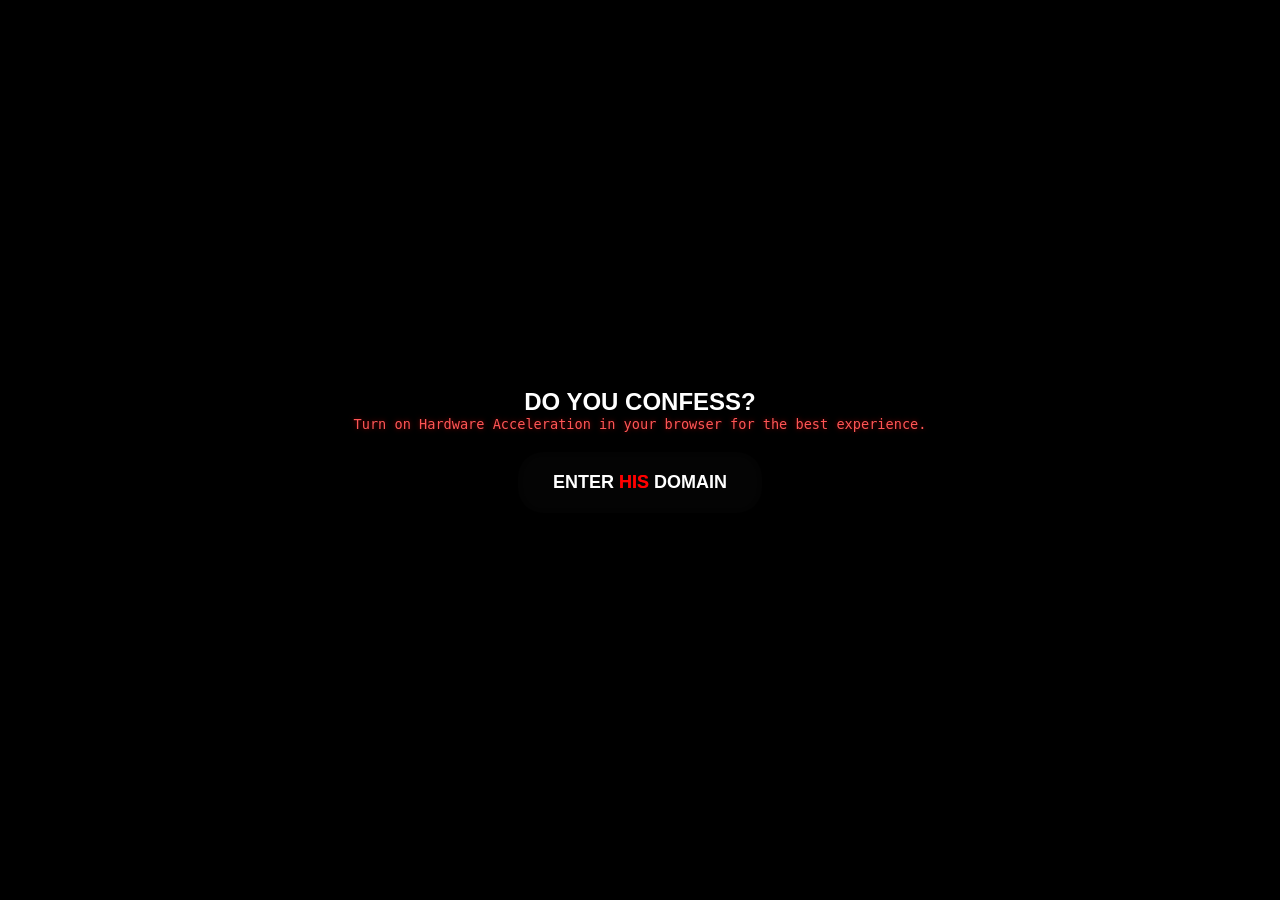
==== commit d63cf9b4: "Revert "period" This reverts commit 856d322d2ed0242e3dc35bfdcb526dd511a83158." ====
--- a/index.html
+++ b/index.html
@@ -1,197 +1,6765 @@
-<!DOCTYPE html>
+<!doctype html>
 <html lang="en">
 
 <head>
-    <meta charset="UTF-8">
-    <meta name="viewport" content="width=device-width, initial-scale=1.0">
-    <title>karlchastin</title>
-    <link href="https://fonts.googleapis.com/css2?family=Inter:wght@400;600&display=swap" rel="stylesheet">
-    <style>
-        :root {
-            --primary: #3b82f6;
-            --primary-hover: #2563eb;
-            --bg-gradient: linear-gradient(135deg, #0f172a, #1e293b);
-            --card-bg: rgba(255, 255, 255, 0.05);
-            --card-border: rgba(255, 255, 255, 0.1);
-            --text-main: #f8fafc;
-            --text-muted: #94a3b8;
-        }
-
-        body {
-            font-family: 'Inter', sans-serif;
-            margin: 0;
-            min-height: 100vh;
-            display: flex;
-            flex-direction: column;
-            align-items: center;
-            justify-content: center;
-            background: var(--bg-gradient);
-            color: var(--text-main);
-            overflow: hidden;
-        }
-
-        .bg-shape {
-            position: absolute;
-            border-radius: 50%;
-            filter: blur(80px);
-            z-index: 0;
-            animation: float 10s infinite ease-in-out alternate;
-        }
-
-        .shape1 {
-            width: 300px;
-            height: 300px;
-            background: rgba(59, 130, 246, 0.15);
-            top: -50px;
-            left: -50px;
-        }
-
-        .shape2 {
-            width: 400px;
-            height: 400px;
-            background: rgba(147, 51, 234, 0.1);
-            bottom: -100px;
-            right: -50px;
-            animation-delay: -5s;
-        }
-
-        @keyframes float {
-            0% {
-                transform: translateY(0) scale(1);
-            }
-
-            100% {
-                transform: translateY(30px) scale(1.05);
-            }
-        }
-
-        .container {
-            position: relative;
-            z-index: 1;
-            background: var(--card-bg);
-            border: 1px solid var(--card-border);
-            backdrop-filter: blur(12px);
-            -webkit-backdrop-filter: blur(12px);
-            padding: 3rem;
-            border-radius: 24px;
-            text-align: center;
-            box-shadow: 0 25px 50px -12px rgba(0, 0, 0, 0.5);
-            max-width: 90%;
-            width: 450px;
-            transition: box-shadow 0.4s ease;
-        }
-
-        .container:hover {
-            box-shadow: 0 30px 60px -15px rgba(0, 0, 0, 0.6);
-        }
-
-        h1 {
-            margin: 0 0 0.5rem 0;
-            font-size: 1.75rem;
-            font-weight: 600;
-            letter-spacing: -0.025em;
-        }
-
-        p.subtitle {
-            color: var(--text-muted);
-            margin: 0 0 2rem 0;
-            font-size: 0.95rem;
-            line-height: 1.5;
-        }
-
-        .links {
-            display: flex;
-            flex-direction: column;
-            gap: 1rem;
-        }
-
-        a.btn {
-            display: flex;
-            align-items: center;
-            justify-content: center;
-            background: var(--card-bg);
-            color: var(--text-main);
-            text-decoration: none;
-            padding: 1rem 1.5rem;
-            border-radius: 12px;
-            font-size: 1rem;
-            font-weight: 600;
-            border: 1px solid var(--card-border);
-            transition: all 0.3s ease;
-            position: relative;
-            overflow: hidden;
-        }
-
-        a.btn.primary {
-            background: var(--primary);
-            border-color: var(--primary);
-            box-shadow: 0 4px 14px 0 rgba(59, 130, 246, 0.39);
-        }
-
-        a.btn::before {
-            content: '';
-            position: absolute;
-            top: 0;
-            left: 0;
-            right: 0;
-            bottom: 0;
-            background: linear-gradient(rgba(255, 255, 255, 0.1), rgba(255, 255, 255, 0));
-            opacity: 0;
-            transition: opacity 0.3s ease;
-        }
-
-        a.btn:hover::before {
-            opacity: 1;
-        }
-
-        a.btn:hover {
-            transform: translateY(-2px);
-        }
-
-        a.btn.primary:hover {
-            background: var(--primary-hover);
-            box-shadow: 0 6px 20px rgba(59, 130, 246, 0.4);
-        }
-
-        a.btn.secondary:hover {
-            background: rgba(255, 255, 255, 0.1);
-            border-color: rgba(255, 255, 255, 0.2);
-        }
-
-        .icon {
-            margin-right: 8px;
-            fill: currentColor;
-        }
-    </style>
+  <script async src="https://www.googletagmanager.com/gtag/js?id=G-T19MWT6BPS"></script>
+  <script>
+    window.dataLayer = window.dataLayer || [];
+    function gtag() {
+      dataLayer.push(arguments);
+    }
+    gtag("js", new Date());
+
+    gtag("config", "G-T19MWT6BPS");
+  </script>
+  <meta charset="UTF-8" />
+  <meta name="viewport" content="width=850, maximum-scale=1.0, user-scalable=no" />
+  <title>karlchastin</title>
+  <link rel="preload" href="./assets/Home%20Tab%20Avatar.webp" as="image" />
+  <link rel="preload" href="./assets/Animated%20Background.gif" as="image" />
+  <link rel="icon" type="image/webp" href="./assets/Website%20Logo.webp" />
+  <link rel="stylesheet" href="./assets/fonts/fonts.css" />
+  <link rel="stylesheet" href="style.css" />
+  <meta property="og:title" content="karl chastin's profile" />
+  <meta property="og:description" content="fine, i'll let you know me a little bit more." />
+  <meta name="description" content="im pretty cool once you get to know me." />
+  <meta property="og:image" content="https://karlchastin.dev/assets/Home%20Tab%20Avatar.webp" />
+  <meta name="theme-color" content="#000000" />
 </head>
 
-<body>
-    <div class="bg-shape shape1"></div>
-    <div class="bg-shape shape2"></div>
-
-    <div class="container">
-        <h1>You Are Not Alone</h1>
-        <p class="subtitle">There is support available right now. Connect with people who can help you through this.</p>
-
-        <div class="links">
-            <a href="https://www.who.int/health-topics/suicide" class="btn primary" target="_blank"
-                rel="noopener noreferrer">
-                <svg class="icon" width="20" height="20" viewBox="0 0 24 24" xmlns="http://www.w3.org/2000/svg">
-                    <path
-                        d="M12 2C6.48 2 2 6.48 2 12s4.48 10 10 10 10-4.48 10-10S17.52 2 12 2zm1 15h-2v-2h2v2zm0-4h-2V7h2v6z" />
-                </svg>
-                Suicide Prevention
+<body class="theme-default">
+  <div data-nosnippet id="loading-screen" style="
+        position: fixed;
+        top: 0;
+        left: 0;
+        width: 100vw;
+        height: 100vh;
+        background: #000;
+        z-index: 999999;
+        display: flex;
+        flex-direction: column;
+        justify-content: center;
+        align-items: center;
+        transition:
+          opacity 0.8s ease-in-out,
+          filter 0.8s ease-in-out;
+        will-change: opacity, filter;
+        transform: translateZ(0);
+      ">
+    <div style="
+          width: 200px;
+          height: 2px;
+          background: rgba(255, 255, 255, 0.15);
+          border-radius: 2px;
+          overflow: hidden;
+          margin-bottom: 12px;
+        ">
+      <div id="loading-bar-fill" style="
+            width: 0%;
+            height: 100%;
+            background: #ff0000;
+            transition: width 0.1s ease-out;
+          "></div>
+    </div>
+
+    <div id="loading-percentage" style="
+          font-family: &quot;Satoshi&quot;, sans-serif;
+          font-size: 11px;
+          font-weight: 600;
+          color: #888;
+          letter-spacing: 2px;
+        ">
+      0%
+    </div>
+  </div>
+
+  <audio id="bg-audio" loop preload="auto">
+    <source src="./assets/shes-my-collar.webm" type="audio/webm" />
+  </audio>
+  <audio id="sfx-audio" preload="auto">
+    <source src="./assets/Enter%20His%20Domain%20Sound%20Effect.webm" type="audio/webm" />
+  </audio>
+
+  <div data-nosnippet id="enter-overlay">
+    <div class="enter-prompt-wrapper">
+      <h2 class="confess-title">DO YOU CONFESS?</h2>
+      <div id="hw-accel-warning"
+        style="display: none; color: #ff5555; font-family: monospace; font-size: 0.85rem; margin-bottom: 20px; text-align: center; text-shadow: 0 0 5px rgba(255,0,0,0.5);">
+        Turn on Hardware Acceleration in your browser for the best experience.
+      </div>
+      <button id="enter-btn" data-glitch="ENTER HIS DOMAIN">
+        <span class="glitch-text hover-only" data-glitch="ENTER">ENTER</span>
+        <span class="glitch-text always-glitch" data-glitch="HIS">HIS</span>
+        <span class="glitch-text hover-only" data-glitch="DOMAIN">DOMAIN</span>
+      </button>
+    </div>
+  </div>
+
+  <main data-nosnippet id="content" class="hidden">
+    <div class="tab-system-row" id="tab-row">
+      <div class="tabs-scroll-window">
+        <div class="tabs-track" id="tabs-track">
+          <div id="glass-left" class="glass-panel"></div>
+          <div id="glass-active" class="glass-panel active-panel">
+            <video class="tab-bg-effect" data-bg-tab="discord"
+              src="https://cdn.discordapp.com/media/v1/collectibles-shop/1516560201149452398/video" loop muted
+              playsinline></video>
+            <video class="tab-bg-effect" data-bg-tab="steam"
+              src="https://shared.fastly.steamstatic.com/community_assets/images/items/1313140/4d4d1f9cb4b8b79be9a5ad87885b07859483827e.webm"
+              loop muted playsinline></video>
+          </div>
+          <div id="glass-right" class="glass-panel"></div>
+
+          <a href="#" class="tab active show-text text-visible" data-tab="home"><i data-icon="tab-home"></i><span
+              class="tab-text">Home</span></a>
+          <a href="#" class="tab" data-tab="github"><i data-icon="tab-github"></i><span
+              class="tab-text">GitHub</span></a>
+          <a href="#" class="tab" data-tab="email"><i data-icon="tab-email"></i><span class="tab-text">Email</span></a>
+          <a href="#" class="tab" data-tab="steam"><i data-icon="tab-steam"></i><span class="tab-text">Steam</span></a>
+          <a href="#" class="tab" data-tab="discord"><i data-icon="tab-discord"></i><span
+              class="tab-text">Discord</span></a>
+          <a href="#" class="tab" data-tab="apple_music"><i data-icon="tab-music"></i><span class="tab-text">Apple
+              Music</span></a>
+          <a href="#" class="tab" data-tab="instagram"><i data-icon="tab-instagram"></i><span
+              class="tab-text">Instagram</span></a>
+          <a href="#" class="tab" data-tab="facebook"><i data-icon="tab-facebook"></i><span
+              class="tab-text">Facebook</span></a>
+
+          <a href="#" class="tab" data-tab="setup"><i data-icon="tab-preferences"></i><span
+              class="tab-text">Setup</span></a>
+          <a href="#" class="tab" data-tab="statistics"><i data-icon="tab-game-stats"></i><span
+              class="tab-text">Statistics</span></a>
+        </div>
+      </div>
+    </div>
+
+    <div class="card" id="main-profile-card">
+      <div class="card-bg-effect" data-bg-tab="discord">
+        <img class="bg-effect-video" data-effect-index="0"
+          data-src="https://cdn.discordapp.com/media/v1/collectibles-shop/ab4385a5a8e984e11ddd60bf8d5378f9ddc0f706bf6c1a0b5ba2a4df666c01fd" />
+        <img class="bg-effect-video" data-effect-index="1"
+          data-src="https://cdn.discordapp.com/media/v1/collectibles-shop/3b74ba84c8941ad0d91afafd00d169b8124cd2956fcaa7fda3b784a6edafcba6" />
+      </div>
+      <div class="card-bg-effect" data-bg-tab="steam">
+        <video class="bg-effect-video"
+          src="https://shared.fastly.steamstatic.com/community_assets/images/items/1313140/4d4d1f9cb4b8b79be9a5ad87885b07859483827e.webm"
+          loop muted playsinline></video>
+      </div>
+      <div class="card-header">
+        <div class="avatar-frame">
+          <img src="./assets/Home%20Tab%20Avatar.webp" class="avatar" id="avatar-img" referrerpolicy="no-referrer"
+            decoding="async" />
+        </div>
+        <div class="location" id="location-container">
+          <div id="loc-home" class="loc-item" style="display: flex">
+            <i data-icon="loc-home"></i><span id="location-text" class="glitch-text always-glitch"
+              data-glitch="END OF TIME?">END OF TIME?</span>
+          </div>
+          <div id="loc-time" class="loc-item" style="display: none">
+            <i data-icon="loc-time"></i><span id="live-time-text">Loading time...</span>
+          </div>
+          <a id="loc-github" href="https://github.com/karlchastin" target="_blank"
+            class="btn-visit-external bg-effect-exclude" style="display: none">VIEW ON GITHUB <i
+              data-icon="external-link"></i></a>
+          <a id="loc-steam" href="https://steamcommunity.com/profiles/76561198810914938" target="_blank"
+            class="btn-visit-external bg-effect-exclude" style="display: none">VIEW ON STEAM <i
+              data-icon="external-link"></i></a>
+          <a id="loc-discord" href="discord://-/users/330950042863271936" class="btn-visit-external bg-effect-exclude"
+            style="display: none">VIEW ON DISCORD <i data-icon="external-link"></i></a>
+          <a id="loc-music" href="https://music.apple.com/profile/karlchastin" target="_blank"
+            class="btn-visit-external bg-effect-exclude" style="display: none">VIEW ON APPLE MUSIC <i
+              data-icon="external-link"></i></a>
+          <a id="loc-instagram" href="https://www.instagram.com/karlchastin" target="_blank"
+            class="btn-visit-external bg-effect-exclude" style="display: none">VIEW ON INSTAGRAM <i
+              data-icon="external-link"></i></a>
+          <a id="loc-facebook" href="https://www.facebook.com/karlchastin" target="_blank"
+            class="btn-visit-external bg-effect-exclude" style="display: none">VIEW ON FACEBOOK <i
+              data-icon="external-link"></i></a>
+        </div>
+      </div>
+
+      <div id="dynamic-info" class="transition-container">
+        <div style="display: flex; align-items: center; margin-bottom: 5px">
+          <h1 class="name" id="profile-name" style="margin-top: 0; margin-bottom: 0">
+            chas
+          </h1>
+          <div id="steam-level-display" style="display: none; align-items: center">
+            <div class="header-divider"></div>
+            <span class="level-label">LEVEL</span>
+            <div class="lvl-circle lvl-0" id="steam-live-level">--</div>
+          </div>
+        </div>
+
+        <div id="profile-username" class="username-display"></div>
+        <p class="bio" id="profile-bio">Tell me, do gods bleed?</p>
+
+        <div id="discord-status-wrapper" class="discord-status-row"
+          style="display: none; margin-top: 15px; margin-bottom: 15px">
+          <div class="discord-status offline" id="discord-live-status">
+            <span class="status-icon" style="
+                  display: flex;
+                  align-items: center;
+                  justify-content: center;
+                  width: 10px;
+                  height: 10px;
+                  flex-shrink: 0;
+                  transition: opacity 0.15s ease;
+                "><svg viewBox="0 0 10 10" style="
+                    width: 10px;
+                    height: 10px;
+                    filter: drop-shadow(0 0 4px currentColor);
+                  ">
+                <circle cx="5" cy="5" r="5" fill="currentColor"></circle>
+              </svg></span>
+            <span class="status-text skeleton" style="
+                  width: 80px;
+                  border-radius: 4px;
+                  color: transparent;
+                  display: inline-block;
+                ">&nbsp;</span>
+          </div>
+        </div>
+        <div id="steam-status-wrapper" class="steam-status-row"
+          style="display: none; margin-top: 15px; margin-bottom: 15px">
+          <div class="steam-status offline" id="steam-live-status">
+            <span class="status-text skeleton" style="
+                  width: 80px;
+                  border-radius: 4px;
+                  color: transparent;
+                  display: inline-block;
+                ">&nbsp;</span>
+          </div>
+        </div>
+
+        <div id="discord-badges-wrapper" style="display: none">
+          <div class="featured-header">Badges</div>
+          <div class="achievement-wrapper" id="discord-badges-container" style="margin-bottom: 20px"></div>
+        </div>
+
+        <div id="github-achievements-wrapper" style="display: none; margin-top: 35px">
+          <div class="featured-header">GitHub Achievements</div>
+          <div class="achievement-wrapper">
+            <div class="achievement-badge"
+              data-tooltip="Public Sponsor<span class='tt-desc'>Unlocked March 31, 2026</span>">
+              <img src="https://github.githubassets.com/images/modules/profile/achievements/public-sponsor-default.png"
+                alt="Public Sponsor" decoding="async" />
+            </div>
+          </div>
+        </div>
+      </div>
+    </div>
+
+    <div id="card-2-container" class="card">
+      <div class="card-bg-effect" data-bg-tab="discord">
+        <img class="bg-effect-video" data-effect-index="0"
+          data-src="https://cdn.discordapp.com/media/v1/collectibles-shop/ab4385a5a8e984e11ddd60bf8d5378f9ddc0f706bf6c1a0b5ba2a4df666c01fd" />
+        <img class="bg-effect-video" data-effect-index="1"
+          data-src="https://cdn.discordapp.com/media/v1/collectibles-shop/3b74ba84c8941ad0d91afafd00d169b8124cd2956fcaa7fda3b784a6edafcba6" />
+      </div>
+      <div class="card-bg-effect" data-bg-tab="steam">
+        <video class="bg-effect-video"
+          src="https://shared.fastly.steamstatic.com/community_assets/images/items/1313140/4d4d1f9cb4b8b79be9a5ad87885b07859483827e.webm"
+          loop muted playsinline></video>
+      </div>
+      <div id="card-2-content" class="transition-container">
+        <style>
+          #preferences-wrapper .game-section,
+          #preferences-wrapper .game-stat-hero-container,
+          #preferences-wrapper .game-stat-hero,
+          #preferences-wrapper .game-stat-row,
+          #preferences-wrapper .game-stat-pill,
+          #preferences-wrapper .rank-display,
+          #preferences-wrapper .setup-grid,
+          #preferences-wrapper .setup-item,
+          #preferences-wrapper .dbd-item-box,
+          #preferences-wrapper .dbd-addon-box,
+          #preferences-wrapper .dbd-perk-diamond,
+          #preferences-wrapper .ow-settings-cat {
+            border: none !important;
+            box-shadow: none !important;
+            outline: none !important;
+          }
+
+          #preferences-wrapper .game-stat-hero {
+            background: var(--l3-bg, rgba(30, 30, 30, 0.7)) !important;
+          }
+
+          #preferences-wrapper .game-stat-pill {
+            background: var(--l3-bg, rgba(30, 30, 30, 0.7)) !important;
+          }
+        </style>
+
+        <div id="tiktok-wrapper" class="tab-content" style="
+              display: none;
+              min-height: 500px;
+              flex-direction: column;
+              align-items: center;
+              justify-content: center;
+            ">
+          <h2 style="
+                color: #fff;
+                margin-bottom: 20px;
+                font-weight: 800;
+                font-size: 24px;
+              ">
+            VIEW ON TIKTOK
+          </h2>
+          <a href="https://www.tiktok.com/@karlchastin" target="_blank" class="btn-visit-external bg-effect-exclude"
+            style="font-size: 16px; padding: 10px 30px">Open TikTok</a>
+        </div>
+
+        <div id="setup-wrapper" class="tab-content" style="display: none" data-nosnippet>
+          <div class="pref-tabs" style="display: flex; justify-content: center">
+            <button class="pref-tab active" data-pref="peripherals">
+              Devices and Peripherals
+            </button>
+            <button class="pref-tab" data-pref="bios">BIOS Settings</button>
+            <button class="pref-tab" data-pref="afterburner">
+              MSI Afterburner
+            </button>
+          </div>
+
+          <div id="pref-peripherals" class="pref-content active">
+            <div style="
+                  display: flex;
+                  gap: 15px;
+                  align-items: flex-start;
+                  min-height: 500px;
+                ">
+              <div class="sub-pref-tabs" style="
+                    display: flex;
+                    flex-direction: column;
+                    gap: 10px;
+                    flex: 0 0 220px;
+                    padding-right: 15px;
+                    border-bottom: none;
+                    margin-bottom: 0;
+                    padding-bottom: 0;
+                  ">
+                <button id="desktop-toggle" class="sub-pref-tab active" style="
+                      text-align: left;
+                      width: 100%;
+                      height: 44px;
+                      box-sizing: border-box;
+                      display: flex;
+                      align-items: center;
+                    ">
+                  <svg id="desktop-chevron" width="16" height="16" viewBox="0 0 24 24" fill="none" stroke="currentColor"
+                    stroke-width="2" stroke-linecap="round" stroke-linejoin="round" style="
+                        margin-right: 8px;
+                        transition: transform 0.4s cubic-bezier(0.25, 1, 0.5, 1);
+                        transform: rotate(180deg);
+                        flex-shrink: 0;
+                      ">
+                    <polyline points="6 9 12 15 18 9"></polyline>
+                  </svg>
+                  Gaming Desktop
+                </button>
+                <div id="desktop-submenu" style="
+                      display: flex;
+                      flex-direction: column;
+                      gap: 5px;
+                      padding-left: 15px;
+                      overflow: hidden;
+                      transition:
+                        max-height 0.5s cubic-bezier(0.25, 1, 0.5, 1),
+                        opacity 0.4s ease,
+                        margin 0.5s cubic-bezier(0.25, 1, 0.5, 1);
+                      max-height: 500px;
+                      opacity: 1;
+                      margin-top: -5px;
+                      margin-bottom: 5px;
+                    ">
+                  <button class="sub-pref-tab active" data-subpref="monitor" style="
+                        display: flex;
+                        align-items: center;
+                        padding: 0 20px;
+                        flex-shrink: 0;
+                        text-align: left;
+                        width: 100%;
+                        height: 36px;
+                        box-sizing: border-box;
+                        font-size: 13px;
+                      ">
+                    Monitor
+                  </button>
+                  <button class="sub-pref-tab" data-subpref="motherboard" style="
+                        display: flex;
+                        align-items: center;
+                        padding: 0 20px;
+                        flex-shrink: 0;
+                        text-align: left;
+                        width: 100%;
+                        height: 36px;
+                        box-sizing: border-box;
+                        font-size: 13px;
+                      ">
+                    Motherboard
+                  </button>
+                  <button class="sub-pref-tab" data-subpref="cpu" style="
+                        display: flex;
+                        align-items: center;
+                        padding: 0 20px;
+                        flex-shrink: 0;
+                        text-align: left;
+                        width: 100%;
+                        height: 36px;
+                        box-sizing: border-box;
+                        font-size: 13px;
+                      ">
+                    CPU
+                  </button>
+                  <button class="sub-pref-tab" data-subpref="cooler" style="
+                        display: flex;
+                        align-items: center;
+                        padding: 0 20px;
+                        flex-shrink: 0;
+                        text-align: left;
+                        width: 100%;
+                        height: 36px;
+                        box-sizing: border-box;
+                        font-size: 13px;
+                      ">
+                    Cooler
+                  </button>
+                  <button class="sub-pref-tab" data-subpref="gpu" style="
+                        display: flex;
+                        align-items: center;
+                        padding: 0 20px;
+                        flex-shrink: 0;
+                        text-align: left;
+                        width: 100%;
+                        height: 36px;
+                        box-sizing: border-box;
+                        font-size: 13px;
+                      ">
+                    GPU
+                  </button>
+                  <button class="sub-pref-tab" data-subpref="ram" style="
+                        display: flex;
+                        align-items: center;
+                        padding: 0 20px;
+                        flex-shrink: 0;
+                        text-align: left;
+                        width: 100%;
+                        height: 36px;
+                        box-sizing: border-box;
+                        font-size: 13px;
+                      ">
+                    RAM
+                  </button>
+                  <button class="sub-pref-tab" data-subpref="storage" style="
+                        display: flex;
+                        align-items: center;
+                        padding: 0 20px;
+                        flex-shrink: 0;
+                        text-align: left;
+                        width: 100%;
+                        height: 36px;
+                        box-sizing: border-box;
+                        font-size: 13px;
+                      ">
+                    Storage
+                  </button>
+                  <button class="sub-pref-tab" data-subpref="psu" style="
+                        display: flex;
+                        align-items: center;
+                        padding: 0 20px;
+                        flex-shrink: 0;
+                        text-align: left;
+                        width: 100%;
+                        height: 36px;
+                        box-sizing: border-box;
+                        font-size: 13px;
+                      ">
+                    Power Supply
+                  </button>
+                  <button class="sub-pref-tab" data-subpref="case" style="
+                        display: flex;
+                        align-items: center;
+                        padding: 0 20px;
+                        flex-shrink: 0;
+                        text-align: left;
+                        width: 100%;
+                        height: 36px;
+                        box-sizing: border-box;
+                        font-size: 13px;
+                      ">
+                    Case
+                  </button>
+                </div>
+
+                <button class="sub-pref-tab" data-subpref="laptop" style="
+                      display: flex;
+                      align-items: center;
+                      padding: 0 20px;
+                      flex-shrink: 0;
+                      text-align: left;
+                      width: 100%;
+                      height: 44px;
+                      box-sizing: border-box;
+                    ">
+                  Streaming Device
+                </button>
+                <button class="sub-pref-tab" data-subpref="keyboard" style="
+                      display: flex;
+                      align-items: center;
+                      padding: 0 20px;
+                      flex-shrink: 0;
+                      text-align: left;
+                      width: 100%;
+                      height: 44px;
+                      box-sizing: border-box;
+                    ">
+                  Keyboard
+                </button>
+                <button class="sub-pref-tab" data-subpref="mouse" style="
+                      display: flex;
+                      align-items: center;
+                      padding: 0 20px;
+                      flex-shrink: 0;
+                      text-align: left;
+                      width: 100%;
+                      height: 44px;
+                      box-sizing: border-box;
+                    ">
+                  Mouse
+                </button>
+                <button class="sub-pref-tab" data-subpref="microphone" style="
+                      display: flex;
+                      align-items: center;
+                      padding: 0 20px;
+                      flex-shrink: 0;
+                      text-align: left;
+                      width: 100%;
+                      height: 44px;
+                      box-sizing: border-box;
+                    ">
+                  Microphone
+                </button>
+                <button class="sub-pref-tab" data-subpref="earphones" style="
+                      display: flex;
+                      align-items: center;
+                      padding: 0 20px;
+                      flex-shrink: 0;
+                      text-align: left;
+                      width: 100%;
+                      height: 44px;
+                      box-sizing: border-box;
+                    ">
+                  Earphones
+                </button>
+              </div>
+              <div style="flex: 1; position: relative; min-width: 0">
+                <div class="sub-pref-content active" id="subpref-monitor">
+                  <div style="
+                        display: flex;
+                        flex-direction: column;
+                        align-items: center;
+                        justify-content: flex-start;
+                        text-align: center;
+                      ">
+                    <div class="device-img-wrapper">
+                      <img src="./assets/MSI MAG 255XF.webp" alt="MSI MAG 255XF" style="
+                            width: 330px;
+                            height: 330px;
+                            object-fit: contain;
+                            filter: drop-shadow(0 10px 20px rgba(0, 0, 0, 0.5));
+                          " />
+                    </div>
+                    <h3 style="
+                          font-size: 24px;
+                          font-weight: 800;
+                          color: #fff;
+                          margin-bottom: 5px;
+                        ">
+                      MSI MAG 255XF
+                    </h3>
+                    <p style="
+                          color: #888;
+                          font-size: 14px;
+                          margin-bottom: 20px;
+                        ">
+                      24.5" FHD (1920x1080) · 300Hz · 0.5ms (GtG) · Rapid IPS
+                      · HDR Ready
+                    </p>
+                    <a href="https://ecommerce.datablitz.com.ph/products/msi-mag-255xf-24-5-fhd-1920x1080-300hz-0-5ms-gtg-rapid-ips-gaming-monitor"
+                      target="_blank" class="btn-visit-external bg-effect-exclude" style="
+                          display: inline-flex;
+                          width: auto;
+                          padding: 10px 25px;
+                        ">VIEW PRODUCT LISTING ONLINE
+                      <i data-icon="external-link"></i></a>
+                  </div>
+                </div>
+
+                <div class="sub-pref-content" id="subpref-motherboard">
+                  <div style="
+                        display: flex;
+                        flex-direction: column;
+                        align-items: center;
+                        justify-content: flex-start;
+                        text-align: center;
+                      ">
+                    <div class="device-img-wrapper">
+                      <img src="./assets/ASRock B450M Steel Legend.webp" alt="ASRock B450M Steel Legend" style="
+                            width: 330px;
+                            height: 330px;
+                            object-fit: contain;
+                            filter: drop-shadow(0 10px 20px rgba(0, 0, 0, 0.5));
+                          " />
+                    </div>
+                    <h3 style="
+                          font-size: 24px;
+                          font-weight: 800;
+                          color: #fff;
+                          margin-bottom: 5px;
+                        ">
+                      ASRock B450M Steel Legend
+                    </h3>
+                    <p style="
+                          color: #888;
+                          font-size: 14px;
+                          margin-bottom: 20px;
+                        ">
+                      Micro ATX AM4 Motherboard · AMD Quad CrossFireX™ Support
+                      · 4x DDR4 DIMM · Ultra M.2 (PCIe Gen3x4)
+                    </p>
+                    <a href="https://ecommerce.datablitz.com.ph/products/asrock-b450m-steel-legend-ddr4-motherboard"
+                      target="_blank" class="btn-visit-external bg-effect-exclude" style="
+                          display: inline-flex;
+                          width: auto;
+                          padding: 10px 25px;
+                        ">VIEW PRODUCT LISTING ONLINE
+                      <i data-icon="external-link"></i></a>
+                  </div>
+                </div>
+
+                <div class="sub-pref-content" id="subpref-cpu">
+                  <div style="
+                        display: flex;
+                        flex-direction: column;
+                        align-items: center;
+                        justify-content: flex-start;
+                        text-align: center;
+                      ">
+                    <div class="device-img-wrapper">
+                      <img src="./assets/AMD Ryzen 7 5700X.webp" alt="AMD Ryzen 7 5700X" style="
+                            width: 330px;
+                            height: 330px;
+                            object-fit: contain;
+                            filter: drop-shadow(0 10px 20px rgba(0, 0, 0, 0.5));
+                          " />
+                    </div>
+                    <h3 style="
+                          font-size: 24px;
+                          font-weight: 800;
+                          color: #fff;
+                          margin-bottom: 5px;
+                        ">
+                      AMD Ryzen 7 5700X
+                    </h3>
+                    <p style="
+                          color: #888;
+                          font-size: 14px;
+                          margin-bottom: 20px;
+                        ">
+                      8 Cores · 16 Threads · 3.4 GHz to 4.6 GHz · 32MB L3
+                      Cache · 65W TDP · Precision Boost 2
+                    </p>
+                    <a href="https://ecommerce.datablitz.com.ph/products/amd-ryzen-7-5700x-processor" target="_blank"
+                      class="btn-visit-external bg-effect-exclude" style="
+                          display: inline-flex;
+                          width: auto;
+                          padding: 10px 25px;
+                        ">VIEW PRODUCT LISTING ONLINE
+                      <i data-icon="external-link"></i></a>
+                  </div>
+                </div>
+
+                <div class="sub-pref-content" id="subpref-cooler">
+                  <div style="
+                        display: flex;
+                        flex-direction: column;
+                        align-items: center;
+                        justify-content: flex-start;
+                        text-align: center;
+                      ">
+                    <div class="device-img-wrapper">
+                      <img src="./assets/Ocypus Gamma A20.webp" alt="Ocypus Gamma A20" style="
+                            width: 330px;
+                            height: 330px;
+                            object-fit: contain;
+                            filter: drop-shadow(0 10px 20px rgba(0, 0, 0, 0.5));
+                          " />
+                    </div>
+                    <h3 style="
+                          font-size: 24px;
+                          font-weight: 800;
+                          color: #fff;
+                          margin-bottom: 5px;
+                        ">
+                      Ocypus Gamma A20
+                    </h3>
+                    <p style="
+                          color: #888;
+                          font-size: 14px;
+                          margin-bottom: 20px;
+                        ">
+                      32CFM · 1mmH2O · 92*66*122.5mm · 110W TDP
+                    </p>
+                    <a href="https://ecommerce.datablitz.com.ph/products/ocypus-gamma-a20-argb-dual-heat-pipes-92mm-fan-small-tower-air-cooler-with-argb-lighting-black-white"
+                      target="_blank" class="btn-visit-external bg-effect-exclude" style="
+                          display: inline-flex;
+                          width: auto;
+                          padding: 10px 25px;
+                        ">VIEW PRODUCT LISTING ONLINE
+                      <i data-icon="external-link"></i></a>
+                  </div>
+                </div>
+
+                <div class="sub-pref-content" id="subpref-gpu">
+                  <div style="
+                        display: flex;
+                        flex-direction: column;
+                        align-items: center;
+                        justify-content: flex-start;
+                        text-align: center;
+                      ">
+                    <div class="device-img-wrapper">
+                      <img src="./assets/Gigabyte GeForce RTX 5060 Windforce OC.webp"
+                        alt="Gigabyte GeForce RTX 5060 Windforce OC" style="
+                            width: 330px;
+                            height: 330px;
+                            object-fit: contain;
+                            filter: drop-shadow(0 10px 20px rgba(0, 0, 0, 0.5));
+                          " />
+                    </div>
+                    <h3 style="
+                          font-size: 24px;
+                          font-weight: 800;
+                          color: #fff;
+                          margin-bottom: 5px;
+                        ">
+                      Gigabyte GeForce RTX 5060 Windforce OC
+                    </h3>
+                    <p style="
+                          color: #888;
+                          font-size: 14px;
+                          margin-bottom: 20px;
+                        ">
+                      8GB GDDR7 · 2512 MHz Core Clock · 3840 CUDA® Cores · 28
+                      Gbps Memory Clock · 128-bit Memory Bus
+                    </p>
+                    <a href="https://ecommerce.datablitz.com.ph/products/gigabyte-geforce-rtx-5060-windforce-oc-8gb-gddr7-graphics-card"
+                      target="_blank" class="btn-visit-external bg-effect-exclude" style="
+                          display: inline-flex;
+                          width: auto;
+                          padding: 10px 25px;
+                        ">VIEW PRODUCT LISTING ONLINE
+                      <i data-icon="external-link"></i></a>
+                  </div>
+                </div>
+
+                <div class="sub-pref-content" id="subpref-ram">
+                  <div style="
+                        display: flex;
+                        flex-direction: column;
+                        align-items: center;
+                        justify-content: flex-start;
+                        text-align: center;
+                      ">
+                    <div class="device-img-wrapper">
+                      <img src="./assets/TeamGroup T-Force Delta RGB.webp" alt="TeamGroup T-Force Delta RGB" style="
+                            width: 330px;
+                            height: 330px;
+                            object-fit: contain;
+                            filter: drop-shadow(0 10px 20px rgba(0, 0, 0, 0.5));
+                          " />
+                    </div>
+                    <h3 style="
+                          font-size: 24px;
+                          font-weight: 800;
+                          color: #fff;
+                          margin-bottom: 5px;
+                        ">
+                      TeamGroup T-Force Delta RGB
+                    </h3>
+                    <p style="
+                          color: #888;
+                          font-size: 14px;
+                          margin-bottom: 20px;
+                        ">
+                      2x 8GB DDR4 Dual Channel · 3200MHz · CL16
+                    </p>
+                    <a href="https://ecommerce.datablitz.com.ph/collections/all/products/teamgroup-t-force-delta-rgb-ddr4-16gb-2x8gb-3200mhz-cl16-18-18-38-1-35v-gaming-desktop-memory-black-white-tf3d416g3200hc16cdc01-tf4d416g3200hc16cdc01"
+                      target="_blank" class="btn-visit-external bg-effect-exclude" style="
+                          display: inline-flex;
+                          width: auto;
+                          padding: 10px 25px;
+                        ">VIEW PRODUCT LISTING ONLINE
+                      <i data-icon="external-link"></i></a>
+                  </div>
+                </div>
+
+                <div class="sub-pref-content" id="subpref-storage">
+                  <div style="
+                        display: flex;
+                        flex-direction: column;
+                        align-items: center;
+                        justify-content: flex-start;
+                        text-align: center;
+                      ">
+                    <div class="device-img-wrapper">
+                      <img src="./assets/Kingston NV3 1TB.webp" alt="Kingston NV3 1TB" style="
+                            width: 330px;
+                            height: 330px;
+                            object-fit: contain;
+                            filter: drop-shadow(0 10px 20px rgba(0, 0, 0, 0.5));
+                          " />
+                    </div>
+                    <h3 style="
+                          font-size: 24px;
+                          font-weight: 800;
+                          color: #fff;
+                          margin-bottom: 5px;
+                        ">
+                      Kingston NV3 1TB
+                    </h3>
+                    <p style="
+                          color: #888;
+                          font-size: 14px;
+                          margin-bottom: 20px;
+                        ">
+                      1 Terrabyte · NVMe PCIe 4.0 x4 M.2 2280
+                    </p>
+                    <a href="https://ecommerce.datablitz.com.ph/collections/all/products/kingston-500gb-nv3-m-2-2280-pcie-4-0-nvme-ssd-snv3s-500g?variant=47086863810719"
+                      target="_blank" class="btn-visit-external bg-effect-exclude" style="
+                          display: inline-flex;
+                          width: auto;
+                          padding: 10px 25px;
+                        ">VIEW PRODUCT LISTING ONLINE
+                      <i data-icon="external-link"></i></a>
+                  </div>
+                </div>
+
+                <div class="sub-pref-content" id="subpref-psu">
+                  <div style="
+                        display: flex;
+                        flex-direction: column;
+                        align-items: center;
+                        justify-content: flex-start;
+                        text-align: center;
+                      ">
+                    <div class="device-img-wrapper">
+                      <img src="./assets/Corsair CX650.webp" alt="Corsair CX650" style="
+                            width: 330px;
+                            height: 330px;
+                            object-fit: contain;
+                            filter: drop-shadow(0 10px 20px rgba(0, 0, 0, 0.5));
+                          " />
+                    </div>
+                    <h3 style="
+                          font-size: 24px;
+                          font-weight: 800;
+                          color: #fff;
+                          margin-bottom: 5px;
+                        ">
+                      Corsair CX650
+                    </h3>
+                    <p style="
+                          color: #888;
+                          font-size: 14px;
+                          margin-bottom: 20px;
+                        ">
+                      650W · 80 PLUS · Bronze Certified · Non-Modular
+                    </p>
+                    <a href="https://ecommerce.datablitz.com.ph/products/corsair-cx-series-cx650-650w-80-bronze-atx-power-supply"
+                      target="_blank" class="btn-visit-external bg-effect-exclude" style="
+                          display: inline-flex;
+                          width: auto;
+                          padding: 10px 25px;
+                        ">VIEW PRODUCT LISTING ONLINE
+                      <i data-icon="external-link"></i></a>
+                  </div>
+                </div>
+
+                <div class="sub-pref-content" id="subpref-case">
+                  <div style="
+                        display: flex;
+                        flex-direction: column;
+                        align-items: center;
+                        justify-content: flex-start;
+                        text-align: center;
+                      ">
+                    <div class="device-img-wrapper">
+                      <img src="./assets/HiteqPC Coolman Spectra.webp" alt="HiteqPC Coolman Spectra" style="
+                            width: 330px;
+                            height: 330px;
+                            object-fit: contain;
+                            filter: drop-shadow(0 10px 20px rgba(0, 0, 0, 0.5));
+                          " />
+                    </div>
+                    <h3 style="
+                          font-size: 24px;
+                          font-weight: 800;
+                          color: #fff;
+                          margin-bottom: 5px;
+                        ">
+                      HiteqPC Coolman Spectra
+                    </h3>
+                    <p style="
+                          color: #888;
+                          font-size: 14px;
+                          margin-bottom: 20px;
+                        ">
+                      Micro-ATX Dual-Chamber · Tempered Glass Front and Side
+                      Panels
+                    </p>
+                    <a href="https://ph.shp.ee/SFHr2GE9" target="_blank" class="btn-visit-external bg-effect-exclude"
+                      style="
+                          display: inline-flex;
+                          width: auto;
+                          padding: 10px 25px;
+                        ">VIEW PRODUCT LISTING ONLINE
+                      <i data-icon="external-link"></i></a>
+                  </div>
+                </div>
+
+                <div class="sub-pref-content" id="subpref-laptop">
+                  <div style="
+                        display: flex;
+                        flex-direction: column;
+                        align-items: center;
+                        justify-content: flex-start;
+                        text-align: center;
+                      ">
+                    <div class="device-img-wrapper">
+                      <img src="./assets/ASUS ROG Strix Hero III G531GU.webp" alt="ASUS ROG Strix Hero III G531GU"
+                        style="
+                            width: 330px;
+                            height: 330px;
+                            object-fit: contain;
+                            filter: drop-shadow(0 10px 20px rgba(0, 0, 0, 0.5));
+                          " />
+                    </div>
+                    <h3 style="
+                          font-size: 24px;
+                          font-weight: 800;
+                          color: #fff;
+                          margin-bottom: 5px;
+                        ">
+                      ASUS ROG Strix Hero III G531GU
+                    </h3>
+                    <p style="
+                          color: #888;
+                          font-size: 14px;
+                          margin-bottom: 20px;
+                        ">
+                      Intel Core i7-9750H · NVIDIA GeForce GTX 1660 Ti 6GB ·
+                      16GB DDR4 2666MHz
+                    </p>
+                    <a href="https://amzn.in/d/00iZivvp" target="_blank" class="btn-visit-external bg-effect-exclude"
+                      style="
+                          display: inline-flex;
+                          width: auto;
+                          padding: 10px 25px;
+                        ">VIEW PRODUCT LISTING ONLINE
+                      <i data-icon="external-link"></i></a>
+                  </div>
+                </div>
+
+                <div class="sub-pref-content" id="subpref-keyboard">
+                  <div style="
+                        display: flex;
+                        flex-direction: column;
+                        align-items: center;
+                        justify-content: flex-start;
+                        text-align: center;
+                      ">
+                    <div class="device-img-wrapper">
+                      <img src="./assets/AULA WIN 68HE.webp" alt="AULA WIN 68HE" style="
+                            width: 330px;
+                            height: 330px;
+                            object-fit: contain;
+                            filter: drop-shadow(0 10px 20px rgba(0, 0, 0, 0.5));
+                          " />
+                    </div>
+                    <h3 style="
+                          font-size: 24px;
+                          font-weight: 800;
+                          color: #fff;
+                          margin-bottom: 5px;
+                        ">
+                      AULA WIN 68HE
+                    </h3>
+                    <p style="
+                          color: #888;
+                          font-size: 14px;
+                          margin-bottom: 20px;
+                        ">
+                      68 Keys · Contour Lines · Black
+                    </p>
+                    <a href="https://ph.shp.ee/g2aYdRWz" target="_blank" class="btn-visit-external bg-effect-exclude"
+                      style="
+                          display: inline-flex;
+                          width: auto;
+                          padding: 10px 25px;
+                        ">VIEW PRODUCT LISTING ONLINE
+                      <i data-icon="external-link"></i></a>
+                  </div>
+                </div>
+
+                <div class="sub-pref-content" id="subpref-mouse">
+                  <div style="
+                        display: flex;
+                        flex-direction: column;
+                        align-items: center;
+                        justify-content: flex-start;
+                        text-align: center;
+                      ">
+                    <div class="device-img-wrapper">
+                      <img src="./assets/AULA SC620.webp" alt="AULA SC620" style="
+                            width: 330px;
+                            height: 330px;
+                            object-fit: contain;
+                            filter: drop-shadow(0 10px 20px rgba(0, 0, 0, 0.5));
+                          " />
+                    </div>
+                    <h3 style="
+                          font-size: 24px;
+                          font-weight: 800;
+                          color: #fff;
+                          margin-bottom: 5px;
+                        ">
+                      AULA SC620
+                    </h3>
+                    <p style="
+                          color: #888;
+                          font-size: 14px;
+                          margin-bottom: 20px;
+                        ">
+                      6400 DPI · Up to 12000 DPI · 1000Hz Polling Rate ·
+                      Contour Lines · Black
+                    </p>
+                    <a href="https://ph.shp.ee/4g8zbtmP" target="_blank" class="btn-visit-external bg-effect-exclude"
+                      style="
+                          display: inline-flex;
+                          width: auto;
+                          padding: 10px 25px;
+                        ">VIEW PRODUCT LISTING ONLINE
+                      <i data-icon="external-link"></i></a>
+                  </div>
+                </div>
+
+                <div class="sub-pref-content" id="subpref-microphone">
+                  <div style="
+                        display: flex;
+                        flex-direction: column;
+                        align-items: center;
+                        justify-content: flex-start;
+                        text-align: center;
+                      ">
+                    <div class="device-img-wrapper">
+                      <img src="./assets/MAONO PD200XS.webp" alt="MAONO PD200XS" style="
+                            width: 330px;
+                            height: 330px;
+                            object-fit: contain;
+                            filter: drop-shadow(0 10px 20px rgba(0, 0, 0, 0.5));
+                          " />
+                    </div>
+                    <h3 style="
+                          font-size: 24px;
+                          font-weight: 800;
+                          color: #fff;
+                          margin-bottom: 5px;
+                        ">
+                      MAONO PD200XS
+                    </h3>
+                    <p style="
+                          color: #888;
+                          font-size: 14px;
+                          margin-bottom: 20px;
+                        ">
+                      48kHz Sample Rate · 24-bit Bit Depth · 40Hz to 16kHz
+                      Frequency Response · Black
+                    </p>
+                    <a href="https://ph.shp.ee/65KTUN9c" target="_blank" class="btn-visit-external bg-effect-exclude"
+                      style="
+                          display: inline-flex;
+                          width: auto;
+                          padding: 10px 25px;
+                        ">VIEW PRODUCT LISTING ONLINE
+                      <i data-icon="external-link"></i></a>
+                  </div>
+                </div>
+
+                <div class="sub-pref-content" id="subpref-earphones">
+                  <div style="
+                        display: flex;
+                        flex-direction: column;
+                        align-items: center;
+                        justify-content: flex-start;
+                        text-align: center;
+                      ">
+                    <div class="device-img-wrapper">
+                      <img src="./assets/PLEXTONE G20.webp" alt="PLEXTONE G20" style="
+                            width: 330px;
+                            height: 330px;
+                            object-fit: contain;
+                            filter: drop-shadow(0 10px 20px rgba(0, 0, 0, 0.5));
+                          " />
+                    </div>
+                    <h3 style="
+                          font-size: 24px;
+                          font-weight: 800;
+                          color: #fff;
+                          margin-bottom: 5px;
+                        ">
+                      PLEXTONE G20
+                    </h3>
+                    <p style="
+                          color: #888;
+                          font-size: 14px;
+                          margin-bottom: 20px;
+                        ">
+                      20kHz
+                    </p>
+                    <a href="https://ph.shp.ee/Xqq9Podk" target="_blank" class="btn-visit-external bg-effect-exclude"
+                      style="
+                          display: inline-flex;
+                          width: auto;
+                          padding: 10px 25px;
+                        ">VIEW PRODUCT LISTING ONLINE
+                      <i data-icon="external-link"></i></a>
+                  </div>
+                </div>
+              </div>
+            </div>
+          </div>
+
+          <div class="pref-content" id="pref-bios">
+            <div style="
+                  display: flex;
+                  gap: 15px;
+                  align-items: flex-start;
+                  min-height: 500px;
+                ">
+              <div style="
+                    display: flex;
+                    flex-direction: column;
+                    gap: 10px;
+                    flex: 0 0 220px;
+                    padding-right: 15px;
+                  ">
+                <button class="bios-tab-btn active" data-biostab="oc-tweaker" style="
+                      display: flex;
+                      align-items: center;
+                      padding: 0 20px;
+                      flex-shrink: 0;
+                      text-align: left;
+                      width: 100%;
+                      height: 44px;
+                      box-sizing: border-box;
+                    ">
+                  OC Tweaker
+                </button>
+                <button class="bios-tab-btn" data-biostab="advanced" style="
+                      display: flex;
+                      align-items: center;
+                      padding: 0 20px;
+                      flex-shrink: 0;
+                      text-align: left;
+                      width: 100%;
+                      height: 44px;
+                      box-sizing: border-box;
+                    ">
+                  Advanced
+                </button>
+                <button class="bios-tab-btn" data-biostab="h-w-monitor" style="
+                      display: flex;
+                      align-items: center;
+                      padding: 0 20px;
+                      flex-shrink: 0;
+                      text-align: left;
+                      width: 100%;
+                      height: 44px;
+                      box-sizing: border-box;
+                    ">
+                  H/W Monitor
+                </button>
+                <button class="bios-tab-btn" data-biostab="security" style="
+                      display: flex;
+                      align-items: center;
+                      padding: 0 20px;
+                      flex-shrink: 0;
+                      text-align: left;
+                      width: 100%;
+                      height: 44px;
+                      box-sizing: border-box;
+                    ">
+                  Security
+                </button>
+                <button class="bios-tab-btn" data-biostab="boot" style="
+                      display: flex;
+                      align-items: center;
+                      padding: 0 20px;
+                      flex-shrink: 0;
+                      text-align: left;
+                      width: 100%;
+                      height: 44px;
+                      box-sizing: border-box;
+                    ">
+                  Boot
+                </button>
+              </div>
+              <div id="bios-tab-container" style="
+                    flex: 1;
+                    min-width: 0;
+                    background: var(--l2-bg);
+                    border-radius: 12px;
+                    padding: 20px;
+                    box-sizing: border-box;
+                    text-align: left;
+                  ">
+                <div class="bios-tab-content active" id="bios-tab-oc-tweaker" style="display: block">
+                  <div class="pref-setting-row">
+                    <div class="pref-setting-label-container">
+                      <span class="pref-setting-lbl">Overclock Mode (Bus Speed)</span>
+                    </div>
+                    <div class="pref-setting-label-container">
+                      <span class="pref-setting-val">Auto</span>
+                    </div>
+                  </div>
+                  <div class="pref-setting-row">
+                    <div class="pref-setting-label-container">
+                      <span class="pref-setting-lbl">SB Clock Spread Spectrum</span>
+                    </div>
+                    <div class="pref-setting-label-container">
+                      <span class="pref-setting-val">Disabled</span>
+                    </div>
+                  </div>
+                  <div class="pref-setting-row">
+                    <div class="pref-setting-label-container">
+                      <span class="pref-setting-lbl">CPU Frequency and Voltage (VID) Change</span>
+                    </div>
+                    <div class="pref-setting-label-container">
+                      <span class="pref-setting-val">Auto</span>
+                    </div>
+                  </div>
+                  <div class="bios-accordion-group">
+                    <div class="pref-setting-lbl accordion-header">
+                      <svg class="accordion-chevron" width="14" height="14" viewBox="0 0 24 24" fill="none"
+                        stroke="currentColor" stroke-width="2" stroke-linecap="round" stroke-linejoin="round" style="
+                            margin-right: 8px;
+                            transition: transform 0.3s;
+                            flex-shrink: 0;
+                          ">
+                        <polyline points="6 9 12 15 18 9"></polyline>
+                      </svg>
+                      <span style="flex: 1">CPU Core (Per CCX)</span>
+                    </div>
+                    <div class="accordion-content">
+                      <div class="pref-setting-row">
+                        <div class="pref-setting-label-container">
+                          <div class="indent-line-10"></div>
+                          <span class="pref-setting-lbl">CPU Voltage</span>
+                        </div>
+                        <div class="pref-setting-label-container">
+                          <div class="indent-space-18"></div>
+                          <span class="pref-setting-val">Auto</span>
+                        </div>
+                      </div>
+                      <div class="bios-accordion-group">
+                        <div class="pref-setting-lbl accordion-header">
+                          <div class="indent-line-10"></div>
+                          <svg class="accordion-chevron" width="14" height="14" viewBox="0 0 24 24" fill="none"
+                            stroke="currentColor" stroke-width="2" stroke-linecap="round" stroke-linejoin="round" style="
+                                margin-right: 8px;
+                                transition: transform 0.3s;
+                                flex-shrink: 0;
+                              ">
+                            <polyline points="6 9 12 15 18 9"></polyline>
+                          </svg>
+                          <span style="flex: 1">CCD0</span>
+                        </div>
+                        <div class="accordion-content">
+                          <div class="pref-setting-row">
+                            <div class="pref-setting-label-container">
+                              <div style="
+                                    width: 30px;
+                                    height: 1px;
+                                    background: rgba(255, 255, 255, 0.3);
+                                    margin-right: 8px;
+                                    flex-shrink: 0;
+                                  "></div>
+                              <span class="pref-setting-lbl">CCX0 Frequency (MHz)</span>
+                            </div>
+                            <div class="pref-setting-label-container">
+                              <div style="width: 38px; flex-shrink: 0"></div>
+                              <span class="pref-setting-val">Auto</span>
+                            </div>
+                          </div>
+                          <div class="pref-setting-row">
+                            <div class="pref-setting-label-container">
+                              <div style="
+                                    width: 30px;
+                                    height: 1px;
+                                    background: rgba(255, 255, 255, 0.3);
+                                    margin-right: 8px;
+                                    flex-shrink: 0;
+                                  "></div>
+                              <span class="pref-setting-lbl">CCX1 Frequency (MHz)</span>
+                            </div>
+                            <div class="pref-setting-label-container">
+                              <div style="width: 38px; flex-shrink: 0"></div>
+                              <span class="pref-setting-val">Auto</span>
+                            </div>
+                          </div>
+                        </div>
+                      </div>
+                      <div class="bios-accordion-group">
+                        <div class="pref-setting-lbl accordion-header">
+                          <div class="indent-line-10"></div>
+                          <svg class="accordion-chevron" width="14" height="14" viewBox="0 0 24 24" fill="none"
+                            stroke="currentColor" stroke-width="2" stroke-linecap="round" stroke-linejoin="round" style="
+                                margin-right: 8px;
+                                transition: transform 0.3s;
+                                flex-shrink: 0;
+                              ">
+                            <polyline points="6 9 12 15 18 9"></polyline>
+                          </svg>
+                          <span style="flex: 1">CCD1</span>
+                        </div>
+                        <div class="accordion-content">
+                          <div class="pref-setting-row">
+                            <div class="pref-setting-label-container">
+                              <div style="
+                                    width: 30px;
+                                    height: 1px;
+                                    background: rgba(255, 255, 255, 0.3);
+                                    margin-right: 8px;
+                                    flex-shrink: 0;
+                                  "></div>
+                              <span class="pref-setting-lbl">CCX0 Frequency (MHz)</span>
+                            </div>
+                            <div class="pref-setting-label-container">
+                              <div style="width: 38px; flex-shrink: 0"></div>
+                              <span class="pref-setting-val">Auto</span>
+                            </div>
+                          </div>
+                          <div class="pref-setting-row">
+                            <div class="pref-setting-label-container">
+                              <div style="
+                                    width: 30px;
+                                    height: 1px;
+                                    background: rgba(255, 255, 255, 0.3);
+                                    margin-right: 8px;
+                                    flex-shrink: 0;
+                                  "></div>
+                              <span class="pref-setting-lbl">CCX1 Frequency (MHz)</span>
+                            </div>
+                            <div class="pref-setting-label-container">
+                              <div style="width: 38px; flex-shrink: 0"></div>
+                              <span class="pref-setting-val">Auto</span>
+                            </div>
+                          </div>
+                        </div>
+                      </div>
+                    </div>
+                  </div>
+                  <div class="pref-setting-row">
+                    <div class="pref-setting-label-container">
+                      <span class="pref-setting-lbl">SoC/Uncore OC Mode</span>
+                    </div>
+                    <div class="pref-setting-label-container">
+                      <span class="pref-setting-val">Auto</span>
+                    </div>
+                  </div>
+                  <div class="pref-setting-row">
+                    <div class="pref-setting-label-container">
+                      <span class="pref-setting-lbl">SoC/Uncore OC Voltage (VID)</span>
+                    </div>
+                    <div class="pref-setting-label-container">
+                      <span class="pref-setting-val">Auto</span>
+                    </div>
+                  </div>
+                  <div class="pref-setting-row">
+                    <div class="pref-setting-label-container">
+                      <span class="pref-setting-lbl">CLDO VDDP Voltage Control</span>
+                    </div>
+                    <div class="pref-setting-label-container">
+                      <span class="pref-setting-val">Auto</span>
+                    </div>
+                  </div>
+                  <div class="pref-setting-row">
+                    <div class="pref-setting-label-container">
+                      <span class="pref-setting-lbl">CLDO VDDG CCD Voltage Control</span>
+                    </div>
+                    <div class="pref-setting-label-container">
+                      <span class="pref-setting-val">Auto</span>
+                    </div>
+                  </div>
+                  <div class="pref-setting-row">
+                    <div class="pref-setting-label-container">
+                      <span class="pref-setting-lbl">CLDO VDDG IOD Voltage Control</span>
+                    </div>
+                    <div class="pref-setting-label-container">
+                      <span class="pref-setting-val">Auto</span>
+                    </div>
+                  </div>
+                  <div class="bios-accordion-group">
+                    <div class="pref-setting-lbl accordion-header">
+                      <svg class="accordion-chevron" width="14" height="14" viewBox="0 0 24 24" fill="none"
+                        stroke="currentColor" stroke-width="2" stroke-linecap="round" stroke-linejoin="round" style="
+                            margin-right: 8px;
+                            transition: transform 0.3s;
+                            flex-shrink: 0;
+                          ">
+                        <polyline points="6 9 12 15 18 9"></polyline>
+                      </svg>
+                      <span style="flex: 1">DRAM Information</span>
+                    </div>
+                    <div class="accordion-content">
+                      <div class="pref-setting-row">
+                        <div class="pref-setting-label-container">
+                          <div class="indent-line-10"></div>
+                          <span class="pref-setting-lbl">Memory Slot Selection</span>
+                        </div>
+                        <div class="pref-setting-label-container">
+                          <div class="indent-space-18"></div>
+                          <span class="pref-setting-val">Auto</span>
+                        </div>
+                      </div>
+                    </div>
+                  </div>
+                  <div class="pref-setting-row">
+                    <div class="pref-setting-label-container">
+                      <span class="pref-setting-lbl">Load XMP Setting</span>
+                    </div>
+                    <div class="pref-setting-label-container">
+                      <span class="pref-setting-val">XMP 2.0 Profile 1: DDR4-3200 16-18-18-38 1.35V</span>
+                    </div>
+                  </div>
+                  <div class="pref-setting-row">
+                    <div class="pref-setting-label-container">
+                      <span class="pref-setting-lbl">DRAM Frequency</span>
+                    </div>
+                    <div class="pref-setting-label-container">
+                      <span class="pref-setting-val">DDR4-3200</span>
+                    </div>
+                  </div>
+                  <div class="pref-setting-row">
+                    <div class="pref-setting-label-container">
+                      <span class="pref-setting-lbl">DRAM Voltage</span>
+                    </div>
+                    <div class="pref-setting-label-container">
+                      <span class="pref-setting-val">1.350V</span>
+                    </div>
+                  </div>
+                  <div class="pref-setting-row">
+                    <div class="pref-setting-label-container">
+                      <span class="pref-setting-lbl">Infinity Fabric Frequency and Dividers</span>
+                    </div>
+                    <div class="pref-setting-label-container">
+                      <span class="pref-setting-val">1600MHz</span>
+                    </div>
+                  </div>
+                  <div class="bios-accordion-group">
+                    <div class="pref-setting-lbl accordion-header">
+                      <svg class="accordion-chevron" width="14" height="14" viewBox="0 0 24 24" fill="none"
+                        stroke="currentColor" stroke-width="2" stroke-linecap="round" stroke-linejoin="round" style="
+                            margin-right: 8px;
+                            transition: transform 0.3s;
+                            flex-shrink: 0;
+                          ">
+                        <polyline points="6 9 12 15 18 9"></polyline>
+                      </svg>
+                      <span style="flex: 1">DRAM Timing Configuration</span>
+                    </div>
+                    <div class="accordion-content">
+                      <div class="bios-accordion-group">
+                        <div class="pref-setting-lbl accordion-header">
+                          <div class="indent-line-10"></div>
+                          <svg class="accordion-chevron" width="14" height="14" viewBox="0 0 24 24" fill="none"
+                            stroke="currentColor" stroke-width="2" stroke-linecap="round" stroke-linejoin="round" style="
+                                margin-right: 8px;
+                                transition: transform 0.3s;
+                                flex-shrink: 0;
+                              ">
+                            <polyline points="6 9 12 15 18 9"></polyline>
+                          </svg>
+                          <span style="flex: 1">Primary Timing</span>
+                        </div>
+                        <div class="accordion-content">
+                          <div class="pref-setting-row">
+                            <div class="pref-setting-label-container">
+                              <div style="
+                                    width: 30px;
+                                    height: 1px;
+                                    background: rgba(255, 255, 255, 0.3);
+                                    margin-right: 8px;
+                                    flex-shrink: 0;
+                                  "></div>
+                              <span class="pref-setting-lbl">CAS# Latency (tCL)</span>
+                            </div>
+                            <div class="pref-setting-label-container">
+                              <div style="width: 38px; flex-shrink: 0"></div>
+                              <span class="pref-setting-val">16</span>
+                            </div>
+                          </div>
+                          <div class="pref-setting-row">
+                            <div class="pref-setting-label-container">
+                              <div style="
+                                    width: 30px;
+                                    height: 1px;
+                                    background: rgba(255, 255, 255, 0.3);
+                                    margin-right: 8px;
+                                    flex-shrink: 0;
+                                  "></div>
+                              <span class="pref-setting-lbl">RAS# to CAS# Delay to Read (tRCDRD)</span>
+                            </div>
+                            <div class="pref-setting-label-container">
+                              <div style="width: 38px; flex-shrink: 0"></div>
+                              <span class="pref-setting-val">18</span>
+                            </div>
+                          </div>
+                          <div class="pref-setting-row">
+                            <div class="pref-setting-label-container">
+                              <div style="
+                                    width: 30px;
+                                    height: 1px;
+                                    background: rgba(255, 255, 255, 0.3);
+                                    margin-right: 8px;
+                                    flex-shrink: 0;
+                                  "></div>
+                              <span class="pref-setting-lbl">RAS# to CAS# Delay to Write (tRCDWR)</span>
+                            </div>
+                            <div class="pref-setting-label-container">
+                              <div style="width: 38px; flex-shrink: 0"></div>
+                              <span class="pref-setting-val">18</span>
+                            </div>
+                          </div>
+                          <div class="pref-setting-row">
+                            <div class="pref-setting-label-container">
+                              <div style="
+                                    width: 30px;
+                                    height: 1px;
+                                    background: rgba(255, 255, 255, 0.3);
+                                    margin-right: 8px;
+                                    flex-shrink: 0;
+                                  "></div>
+                              <span class="pref-setting-lbl">Row Precharge Time (tRP)</span>
+                            </div>
+                            <div class="pref-setting-label-container">
+                              <div style="width: 38px; flex-shrink: 0"></div>
+                              <span class="pref-setting-val">18</span>
+                            </div>
+                          </div>
+                          <div class="pref-setting-row">
+                            <div class="pref-setting-label-container">
+                              <div style="
+                                    width: 30px;
+                                    height: 1px;
+                                    background: rgba(255, 255, 255, 0.3);
+                                    margin-right: 8px;
+                                    flex-shrink: 0;
+                                  "></div>
+                              <span class="pref-setting-lbl">RAS# Active Time (tRAS)</span>
+                            </div>
+                            <div class="pref-setting-label-container">
+                              <div style="width: 38px; flex-shrink: 0"></div>
+                              <span class="pref-setting-val">38</span>
+                            </div>
+                          </div>
+                        </div>
+                      </div>
+                      <div class="bios-accordion-group">
+                        <div class="pref-setting-lbl accordion-header">
+                          <div class="indent-line-10"></div>
+                          <svg class="accordion-chevron" width="14" height="14" viewBox="0 0 24 24" fill="none"
+                            stroke="currentColor" stroke-width="2" stroke-linecap="round" stroke-linejoin="round" style="
+                                margin-right: 8px;
+                                transition: transform 0.3s;
+                                flex-shrink: 0;
+                              ">
+                            <polyline points="6 9 12 15 18 9"></polyline>
+                          </svg>
+                          <span style="flex: 1">Secondary Timing</span>
+                        </div>
+                        <div class="accordion-content">
+                          <div class="pref-setting-row">
+                            <div class="pref-setting-label-container">
+                              <div style="
+                                    width: 30px;
+                                    height: 1px;
+                                    background: rgba(255, 255, 255, 0.3);
+                                    margin-right: 8px;
+                                    flex-shrink: 0;
+                                  "></div>
+                              <span class="pref-setting-lbl">Fail Count</span>
+                            </div>
+                            <div class="pref-setting-label-container">
+                              <div style="width: 38px; flex-shrink: 0"></div>
+                              <span class="pref-setting-val">3</span>
+                            </div>
+                          </div>
+                          <div class="pref-setting-row">
+                            <div class="pref-setting-label-container">
+                              <div style="
+                                    width: 30px;
+                                    height: 1px;
+                                    background: rgba(255, 255, 255, 0.3);
+                                    margin-right: 8px;
+                                    flex-shrink: 0;
+                                  "></div>
+                              <span class="pref-setting-lbl">RAS# Cycle Time (tRC)</span>
+                            </div>
+                            <div class="pref-setting-label-container">
+                              <div style="width: 38px; flex-shrink: 0"></div>
+                              <span class="pref-setting-val">56</span>
+                            </div>
+                          </div>
+                          <div class="pref-setting-row">
+                            <div class="pref-setting-label-container">
+                              <div style="
+                                    width: 30px;
+                                    height: 1px;
+                                    background: rgba(255, 255, 255, 0.3);
+                                    margin-right: 8px;
+                                    flex-shrink: 0;
+                                  "></div>
+                              <span class="pref-setting-lbl">RAS to RAS Delay (tRRD_S)</span>
+                            </div>
+                            <div class="pref-setting-label-container">
+                              <div style="width: 38px; flex-shrink: 0"></div>
+                              <span class="pref-setting-val">4</span>
+                            </div>
+                          </div>
+                          <div class="pref-setting-row">
+                            <div class="pref-setting-label-container">
+                              <div style="
+                                    width: 30px;
+                                    height: 1px;
+                                    background: rgba(255, 255, 255, 0.3);
+                                    margin-right: 8px;
+                                    flex-shrink: 0;
+                                  "></div>
+                              <span class="pref-setting-lbl">RAS to RAS Delay (tRRD_L)</span>
+                            </div>
+                            <div class="pref-setting-label-container">
+                              <div style="width: 38px; flex-shrink: 0"></div>
+                              <span class="pref-setting-val">6</span>
+                            </div>
+                          </div>
+                          <div class="pref-setting-row">
+                            <div class="pref-setting-label-container">
+                              <div style="
+                                    width: 30px;
+                                    height: 1px;
+                                    background: rgba(255, 255, 255, 0.3);
+                                    margin-right: 8px;
+                                    flex-shrink: 0;
+                                  "></div>
+                              <span class="pref-setting-lbl">Four Activate WIndow (tFAW)</span>
+                            </div>
+                            <div class="pref-setting-label-container">
+                              <div style="width: 38px; flex-shrink: 0"></div>
+                              <span class="pref-setting-val">16</span>
+                            </div>
+                          </div>
+                          <div class="pref-setting-row">
+                            <div class="pref-setting-label-container">
+                              <div style="
+                                    width: 30px;
+                                    height: 1px;
+                                    background: rgba(255, 255, 255, 0.3);
+                                    margin-right: 8px;
+                                    flex-shrink: 0;
+                                  "></div>
+                              <span class="pref-setting-lbl">Write to Read Delay (tWTR_S)</span>
+                            </div>
+                            <div class="pref-setting-label-container">
+                              <div style="width: 38px; flex-shrink: 0"></div>
+                              <span class="pref-setting-val">4</span>
+                            </div>
+                          </div>
+                          <div class="pref-setting-row">
+                            <div class="pref-setting-label-container">
+                              <div style="
+                                    width: 30px;
+                                    height: 1px;
+                                    background: rgba(255, 255, 255, 0.3);
+                                    margin-right: 8px;
+                                    flex-shrink: 0;
+                                  "></div>
+                              <span class="pref-setting-lbl">Write to Read Delay (tWTR_L)</span>
+                            </div>
+                            <div class="pref-setting-label-container">
+                              <div style="width: 38px; flex-shrink: 0"></div>
+                              <span class="pref-setting-val">12</span>
+                            </div>
+                          </div>
+                          <div class="pref-setting-row">
+                            <div class="pref-setting-label-container">
+                              <div style="
+                                    width: 30px;
+                                    height: 1px;
+                                    background: rgba(255, 255, 255, 0.3);
+                                    margin-right: 8px;
+                                    flex-shrink: 0;
+                                  "></div>
+                              <span class="pref-setting-lbl">Write Recovery Time (tWR)</span>
+                            </div>
+                            <div class="pref-setting-label-container">
+                              <div style="width: 38px; flex-shrink: 0"></div>
+                              <span class="pref-setting-val">24</span>
+                            </div>
+                          </div>
+                          <div class="pref-setting-row">
+                            <div class="pref-setting-label-container">
+                              <div style="
+                                    width: 30px;
+                                    height: 1px;
+                                    background: rgba(255, 255, 255, 0.3);
+                                    margin-right: 8px;
+                                    flex-shrink: 0;
+                                  "></div>
+                              <span class="pref-setting-lbl">Trcpage (tMAW.MAC)</span>
+                            </div>
+                            <div class="pref-setting-label-container">
+                              <div style="width: 38px; flex-shrink: 0"></div>
+                              <span class="pref-setting-val">0</span>
+                            </div>
+                          </div>
+                          <div class="pref-setting-row">
+                            <div class="pref-setting-label-container">
+                              <div style="
+                                    width: 30px;
+                                    height: 1px;
+                                    background: rgba(255, 255, 255, 0.3);
+                                    margin-right: 8px;
+                                    flex-shrink: 0;
+                                  "></div>
+                              <span class="pref-setting-lbl">TrdrdScL</span>
+                            </div>
+                            <div class="pref-setting-label-container">
+                              <div style="width: 38px; flex-shrink: 0"></div>
+                              <span class="pref-setting-val">5</span>
+                            </div>
+                          </div>
+                          <div class="pref-setting-row">
+                            <div class="pref-setting-label-container">
+                              <div style="
+                                    width: 30px;
+                                    height: 1px;
+                                    background: rgba(255, 255, 255, 0.3);
+                                    margin-right: 8px;
+                                    flex-shrink: 0;
+                                  "></div>
+                              <span class="pref-setting-lbl">TwrwrScL</span>
+                            </div>
+                            <div class="pref-setting-label-container">
+                              <div style="width: 38px; flex-shrink: 0"></div>
+                              <span class="pref-setting-val">5</span>
+                            </div>
+                          </div>
+                          <div class="pref-setting-row">
+                            <div class="pref-setting-label-container">
+                              <div style="
+                                    width: 30px;
+                                    height: 1px;
+                                    background: rgba(255, 255, 255, 0.3);
+                                    margin-right: 8px;
+                                    flex-shrink: 0;
+                                  "></div>
+                              <span class="pref-setting-lbl">Refresh Cycle Time (tRFC)</span>
+                            </div>
+                            <div class="pref-setting-label-container">
+                              <div style="width: 38px; flex-shrink: 0"></div>
+                              <span class="pref-setting-val">312</span>
+                            </div>
+                          </div>
+                          <div class="pref-setting-row">
+                            <div class="pref-setting-label-container">
+                              <div style="
+                                    width: 30px;
+                                    height: 1px;
+                                    background: rgba(255, 255, 255, 0.3);
+                                    margin-right: 8px;
+                                    flex-shrink: 0;
+                                  "></div>
+                              <span class="pref-setting-lbl">Refresh Cycle Time 2 (tRFC2)</span>
+                            </div>
+                            <div class="pref-setting-label-container">
+                              <div style="width: 38px; flex-shrink: 0"></div>
+                              <span class="pref-setting-val">192</span>
+                            </div>
+                          </div>
+                          <div class="pref-setting-row">
+                            <div class="pref-setting-label-container">
+                              <div style="
+                                    width: 30px;
+                                    height: 1px;
+                                    background: rgba(255, 255, 255, 0.3);
+                                    margin-right: 8px;
+                                    flex-shrink: 0;
+                                  "></div>
+                              <span class="pref-setting-lbl">Refresh Cycle Time 4 (tRFC4)</span>
+                            </div>
+                            <div class="pref-setting-label-container">
+                              <div style="width: 38px; flex-shrink: 0"></div>
+                              <span class="pref-setting-val">132</span>
+                            </div>
+                          </div>
+                          <div class="pref-setting-row">
+                            <div class="pref-setting-label-container">
+                              <div style="
+                                    width: 30px;
+                                    height: 1px;
+                                    background: rgba(255, 255, 255, 0.3);
+                                    margin-right: 8px;
+                                    flex-shrink: 0;
+                                  "></div>
+                              <span class="pref-setting-lbl">CAS Write Latency (tCWL)</span>
+                            </div>
+                            <div class="pref-setting-label-container">
+                              <div style="width: 38px; flex-shrink: 0"></div>
+                              <span class="pref-setting-val">16</span>
+                            </div>
+                          </div>
+                          <div class="pref-setting-row">
+                            <div class="pref-setting-label-container">
+                              <div style="
+                                    width: 30px;
+                                    height: 1px;
+                                    background: rgba(255, 255, 255, 0.3);
+                                    margin-right: 8px;
+                                    flex-shrink: 0;
+                                  "></div>
+                              <span class="pref-setting-lbl">Read to Precharge (tRTP)</span>
+                            </div>
+                            <div class="pref-setting-label-container">
+                              <div style="width: 38px; flex-shrink: 0"></div>
+                              <span class="pref-setting-val">12</span>
+                            </div>
+                          </div>
+                          <div class="pref-setting-row">
+                            <div class="pref-setting-label-container">
+                              <div style="
+                                    width: 30px;
+                                    height: 1px;
+                                    background: rgba(255, 255, 255, 0.3);
+                                    margin-right: 8px;
+                                    flex-shrink: 0;
+                                  "></div>
+                              <span class="pref-setting-lbl">Trdwr</span>
+                            </div>
+                            <div class="pref-setting-label-container">
+                              <div style="width: 38px; flex-shrink: 0"></div>
+                              <span class="pref-setting-val">8</span>
+                            </div>
+                          </div>
+                          <div class="pref-setting-row">
+                            <div class="pref-setting-label-container">
+                              <div style="
+                                    width: 30px;
+                                    height: 1px;
+                                    background: rgba(255, 255, 255, 0.3);
+                                    margin-right: 8px;
+                                    flex-shrink: 0;
+                                  "></div>
+                              <span class="pref-setting-lbl">Twrrd</span>
+                            </div>
+                            <div class="pref-setting-label-container">
+                              <div style="width: 38px; flex-shrink: 0"></div>
+                              <span class="pref-setting-val">3</span>
+                            </div>
+                          </div>
+                          <div class="pref-setting-row">
+                            <div class="pref-setting-label-container">
+                              <div style="
+                                    width: 30px;
+                                    height: 1px;
+                                    background: rgba(255, 255, 255, 0.3);
+                                    margin-right: 8px;
+                                    flex-shrink: 0;
+                                  "></div>
+                              <span class="pref-setting-lbl">TwrwrSc</span>
+                            </div>
+                            <div class="pref-setting-label-container">
+                              <div style="width: 38px; flex-shrink: 0"></div>
+                              <span class="pref-setting-val">1</span>
+                            </div>
+                          </div>
+                          <div class="pref-setting-row">
+                            <div class="pref-setting-label-container">
+                              <div style="
+                                    width: 30px;
+                                    height: 1px;
+                                    background: rgba(255, 255, 255, 0.3);
+                                    margin-right: 8px;
+                                    flex-shrink: 0;
+                                  "></div>
+                              <span class="pref-setting-lbl">TwrwrSd</span>
+                            </div>
+                            <div class="pref-setting-label-container">
+                              <div style="width: 38px; flex-shrink: 0"></div>
+                              <span class="pref-setting-val">6</span>
+                            </div>
+                          </div>
+                          <div class="pref-setting-row">
+                            <div class="pref-setting-label-container">
+                              <div style="
+                                    width: 30px;
+                                    height: 1px;
+                                    background: rgba(255, 255, 255, 0.3);
+                                    margin-right: 8px;
+                                    flex-shrink: 0;
+                                  "></div>
+                              <span class="pref-setting-lbl">TwrwrDd</span>
+                            </div>
+                            <div class="pref-setting-label-container">
+                              <div style="width: 38px; flex-shrink: 0"></div>
+                              <span class="pref-setting-val">6</span>
+                            </div>
+                          </div>
+                          <div class="pref-setting-row">
+                            <div class="pref-setting-label-container">
+                              <div style="
+                                    width: 30px;
+                                    height: 1px;
+                                    background: rgba(255, 255, 255, 0.3);
+                                    margin-right: 8px;
+                                    flex-shrink: 0;
+                                  "></div>
+                              <span class="pref-setting-lbl">TrdrdSc</span>
+                            </div>
+                            <div class="pref-setting-label-container">
+                              <div style="width: 38px; flex-shrink: 0"></div>
+                              <span class="pref-setting-val">1</span>
+                            </div>
+                          </div>
+                          <div class="pref-setting-row">
+                            <div class="pref-setting-label-container">
+                              <div style="
+                                    width: 30px;
+                                    height: 1px;
+                                    background: rgba(255, 255, 255, 0.3);
+                                    margin-right: 8px;
+                                    flex-shrink: 0;
+                                  "></div>
+                              <span class="pref-setting-lbl">TrdrdSd</span>
+                            </div>
+                            <div class="pref-setting-label-container">
+                              <div style="width: 38px; flex-shrink: 0"></div>
+                              <span class="pref-setting-val">4</span>
+                            </div>
+                          </div>
+                          <div class="pref-setting-row">
+                            <div class="pref-setting-label-container">
+                              <div style="
+                                    width: 30px;
+                                    height: 1px;
+                                    background: rgba(255, 255, 255, 0.3);
+                                    margin-right: 8px;
+                                    flex-shrink: 0;
+                                  "></div>
+                              <span class="pref-setting-lbl">TrdrdDd</span>
+                            </div>
+                            <div class="pref-setting-label-container">
+                              <div style="width: 38px; flex-shrink: 0"></div>
+                              <span class="pref-setting-val">4</span>
+                            </div>
+                          </div>
+                          <div class="pref-setting-row">
+                            <div class="pref-setting-label-container">
+                              <div style="
+                                    width: 30px;
+                                    height: 1px;
+                                    background: rgba(255, 255, 255, 0.3);
+                                    margin-right: 8px;
+                                    flex-shrink: 0;
+                                  "></div>
+                              <span class="pref-setting-lbl">tCKE</span>
+                            </div>
+                            <div class="pref-setting-label-container">
+                              <div style="width: 38px; flex-shrink: 0"></div>
+                              <span class="pref-setting-val">8</span>
+                            </div>
+                          </div>
+                          <div class="pref-setting-row">
+                            <div class="pref-setting-label-container">
+                              <div style="
+                                    width: 30px;
+                                    height: 1px;
+                                    background: rgba(255, 255, 255, 0.3);
+                                    margin-right: 8px;
+                                    flex-shrink: 0;
+                                  "></div>
+                              <span class="pref-setting-lbl">ProcODT</span>
+                            </div>
+                            <div class="pref-setting-label-container">
+                              <div style="width: 38px; flex-shrink: 0"></div>
+                              <span class="pref-setting-val">Auto</span>
+                            </div>
+                          </div>
+                          <div class="pref-setting-row">
+                            <div class="pref-setting-label-container">
+                              <div style="
+                                    width: 30px;
+                                    height: 1px;
+                                    background: rgba(255, 255, 255, 0.3);
+                                    margin-right: 8px;
+                                    flex-shrink: 0;
+                                  "></div>
+                              <span class="pref-setting-lbl">Command Rate (CR)</span>
+                            </div>
+                            <div class="pref-setting-label-container">
+                              <div style="width: 38px; flex-shrink: 0"></div>
+                              <span class="pref-setting-val">1T</span>
+                            </div>
+                          </div>
+                          <div class="pref-setting-row">
+                            <div class="pref-setting-label-container">
+                              <div style="
+                                    width: 30px;
+                                    height: 1px;
+                                    background: rgba(255, 255, 255, 0.3);
+                                    margin-right: 8px;
+                                    flex-shrink: 0;
+                                  "></div>
+                              <span class="pref-setting-lbl">Gear Down Mode</span>
+                            </div>
+                            <div class="pref-setting-label-container">
+                              <div style="width: 38px; flex-shrink: 0"></div>
+                              <span class="pref-setting-val">Disabled</span>
+                            </div>
+                          </div>
+                          <div class="pref-setting-row">
+                            <div class="pref-setting-label-container">
+                              <div style="
+                                    width: 30px;
+                                    height: 1px;
+                                    background: rgba(255, 255, 255, 0.3);
+                                    margin-right: 8px;
+                                    flex-shrink: 0;
+                                  "></div>
+                              <span class="pref-setting-lbl">Power Down Mode</span>
+                            </div>
+                            <div class="pref-setting-label-container">
+                              <div style="width: 38px; flex-shrink: 0"></div>
+                              <span class="pref-setting-val">Disabled</span>
+                            </div>
+                          </div>
+                          <div class="bios-accordion-group">
+                            <div class="pref-setting-lbl accordion-header">
+                              <div style="
+                                    width: 30px;
+                                    height: 1px;
+                                    background: rgba(255, 255, 255, 0.3);
+                                    margin-right: 8px;
+                                    flex-shrink: 0;
+                                  "></div>
+                              <svg class="accordion-chevron" width="14" height="14" viewBox="0 0 24 24" fill="none"
+                                stroke="currentColor" stroke-width="2" stroke-linecap="round" stroke-linejoin="round"
+                                style="
+                                    margin-right: 8px;
+                                    transition: transform 0.3s;
+                                    flex-shrink: 0;
+                                  ">
+                                <polyline points="6 9 12 15 18 9"></polyline>
+                              </svg>
+                              <span style="flex: 1">Data Bus Configuration</span>
+                            </div>
+                            <div class="accordion-content">
+                              <div class="pref-setting-row">
+                                <div class="pref-setting-label-container">
+                                  <div class="indent-line-50"></div>
+                                  <span class="pref-setting-lbl">Data Bus Configuration User
+                                    Controls</span>
+                                </div>
+                                <div class="pref-setting-label-container">
+                                  <div class="indent-space-58"></div>
+                                  <span class="pref-setting-val">Auto</span>
+                                </div>
+                              </div>
+                            </div>
+                          </div>
+                          <div class="bios-accordion-group">
+                            <div class="pref-setting-lbl accordion-header">
+                              <div style="
+                                    width: 30px;
+                                    height: 1px;
+                                    background: rgba(255, 255, 255, 0.3);
+                                    margin-right: 8px;
+                                    flex-shrink: 0;
+                                  "></div>
+                              <svg class="accordion-chevron" width="14" height="14" viewBox="0 0 24 24" fill="none"
+                                stroke="currentColor" stroke-width="2" stroke-linecap="round" stroke-linejoin="round"
+                                style="
+                                    margin-right: 8px;
+                                    transition: transform 0.3s;
+                                    flex-shrink: 0;
+                                  ">
+                                <polyline points="6 9 12 15 18 9"></polyline>
+                              </svg>
+                              <span style="flex: 1">CAD Bus Configuration</span>
+                            </div>
+                            <div class="accordion-content">
+                              <div class="pref-setting-row">
+                                <div class="pref-setting-label-container">
+                                  <div class="indent-line-50"></div>
+                                  <span class="pref-setting-lbl">CAD Bus Timing User Controls</span>
+                                </div>
+                                <div class="pref-setting-label-container">
+                                  <div class="indent-space-58"></div>
+                                  <span class="pref-setting-val">Auto</span>
+                                </div>
+                              </div>
+                              <div class="pref-setting-row">
+                                <div class="pref-setting-label-container">
+                                  <div class="indent-line-50"></div>
+                                  <span class="pref-setting-lbl">CAD Bus Drive Strength User
+                                    Controls</span>
+                                </div>
+                                <div class="pref-setting-label-container">
+                                  <div class="indent-space-58"></div>
+                                  <span class="pref-setting-val">Auto</span>
+                                </div>
+                              </div>
+                            </div>
+                          </div>
+                        </div>
+                      </div>
+                    </div>
+                  </div>
+                  <div class="bios-accordion-group">
+                    <div class="pref-setting-lbl accordion-header">
+                      <svg class="accordion-chevron" width="14" height="14" viewBox="0 0 24 24" fill="none"
+                        stroke="currentColor" stroke-width="2" stroke-linecap="round" stroke-linejoin="round" style="
+                            margin-right: 8px;
+                            transition: transform 0.3s;
+                            flex-shrink: 0;
+                          ">
+                        <polyline points="6 9 12 15 18 9"></polyline>
+                      </svg>
+                      <span style="flex: 1">External Voltage and Settings and Load-Line
+                        Calibration</span>
+                    </div>
+                    <div class="accordion-content">
+                      <div class="pref-setting-row">
+                        <div class="pref-setting-label-container">
+                          <div class="indent-line-10"></div>
+                          <span class="pref-setting-lbl">CPU Vcore Voltage</span>
+                        </div>
+                        <div class="pref-setting-label-container">
+                          <div class="indent-space-18"></div>
+                          <span class="pref-setting-val">Auto</span>
+                        </div>
+                      </div>
+                      <div class="pref-setting-row">
+                        <div class="pref-setting-label-container">
+                          <div class="indent-line-10"></div>
+                          <span class="pref-setting-lbl">CPU Load-Line Calibration</span>
+                        </div>
+                        <div class="pref-setting-label-container">
+                          <div class="indent-space-18"></div>
+                          <span class="pref-setting-val">Level 3</span>
+                        </div>
+                      </div>
+                      <div class="bios-accordion-group">
+                        <div class="pref-setting-lbl accordion-header">
+                          <div class="indent-line-10"></div>
+                          <svg class="accordion-chevron" width="14" height="14" viewBox="0 0 24 24" fill="none"
+                            stroke="currentColor" stroke-width="2" stroke-linecap="round" stroke-linejoin="round" style="
+                                margin-right: 8px;
+                                transition: transform 0.3s;
+                                flex-shrink: 0;
+                              ">
+                            <polyline points="6 9 12 15 18 9"></polyline>
+                          </svg>
+                          <span style="flex: 1">VDDCR_SOC Voltage</span>
+                        </div>
+                        <div class="accordion-content">
+                          <div class="pref-setting-row">
+                            <div class="pref-setting-label-container">
+                              <div style="
+                                    width: 30px;
+                                    height: 1px;
+                                    background: rgba(255, 255, 255, 0.3);
+                                    margin-right: 8px;
+                                    flex-shrink: 0;
+                                  "></div>
+                              <span class="pref-setting-lbl">Fixed Voltage (V)</span>
+                            </div>
+                            <div class="pref-setting-label-container">
+                              <div style="width: 38px; flex-shrink: 0"></div>
+                              <span class="pref-setting-val">1.10000</span>
+                            </div>
+                          </div>
+                        </div>
+                      </div>
+                      <div class="pref-setting-row">
+                        <div class="pref-setting-label-container">
+                          <div class="indent-line-10"></div>
+                          <span class="pref-setting-lbl">VDDCR_SOC Load-Line Calibration</span>
+                        </div>
+                        <div class="pref-setting-label-container">
+                          <div class="indent-space-18"></div>
+                          <span class="pref-setting-val">Level 3</span>
+                        </div>
+                      </div>
+                      <div class="pref-setting-row">
+                        <div class="pref-setting-label-container">
+                          <div class="indent-line-10"></div>
+                          <span class="pref-setting-lbl">1.8 Voltage</span>
+                        </div>
+                        <div class="pref-setting-label-container">
+                          <div class="indent-space-18"></div>
+                          <span class="pref-setting-val">Auto</span>
+                        </div>
+                      </div>
+                      <div class="pref-setting-row">
+                        <div class="pref-setting-label-container">
+                          <div class="indent-line-10"></div>
+                          <span class="pref-setting-lbl">VDDP</span>
+                        </div>
+                        <div class="pref-setting-label-container">
+                          <div class="indent-space-18"></div>
+                          <span class="pref-setting-val">Auto</span>
+                        </div>
+                      </div>
+                    </div>
+                  </div>
+                </div>
+                <div class="bios-tab-content" id="bios-tab-advanced" style="display: none">
+                  <div class="bios-accordion-group">
+                    <div class="pref-setting-lbl accordion-header">
+                      <svg class="accordion-chevron" width="14" height="14" viewBox="0 0 24 24" fill="none"
+                        stroke="currentColor" stroke-width="2" stroke-linecap="round" stroke-linejoin="round" style="
+                            margin-right: 8px;
+                            transition: transform 0.3s;
+                            flex-shrink: 0;
+                          ">
+                        <polyline points="6 9 12 15 18 9"></polyline>
+                      </svg>
+                      <span style="flex: 1">CPU Configuration</span>
+                    </div>
+                    <div class="accordion-content">
+                      <div class="pref-setting-row">
+                        <div class="pref-setting-label-container">
+                          <div class="indent-line-10"></div>
+                          <span class="pref-setting-lbl">PSS Support</span>
+                        </div>
+                        <div class="pref-setting-label-container">
+                          <div class="indent-space-18"></div>
+                          <span class="pref-setting-val">Disabled</span>
+                        </div>
+                      </div>
+                      <div class="pref-setting-row">
+                        <div class="pref-setting-label-container">
+                          <div class="indent-line-10"></div>
+                          <span class="pref-setting-lbl">NX Mode</span>
+                        </div>
+                        <div class="pref-setting-label-container">
+                          <div class="indent-space-18"></div>
+                          <span class="pref-setting-val">Enabled</span>
+                        </div>
+                      </div>
+                      <div class="pref-setting-row">
+                        <div class="pref-setting-label-container">
+                          <div class="indent-line-10"></div>
+                          <span class="pref-setting-lbl">SVM Mode</span>
+                        </div>
+                        <div class="pref-setting-label-container">
+                          <div class="indent-space-18"></div>
+                          <span class="pref-setting-val">Enabled</span>
+                        </div>
+                      </div>
+                      <div class="pref-setting-row">
+                        <div class="pref-setting-label-container">
+                          <div class="indent-line-10"></div>
+                          <span class="pref-setting-lbl">SMT Mode</span>
+                        </div>
+                        <div class="pref-setting-label-container">
+                          <div class="indent-space-18"></div>
+                          <span class="pref-setting-val">Auto</span>
+                        </div>
+                      </div>
+                      <div class="pref-setting-row">
+                        <div class="pref-setting-label-container">
+                          <div class="indent-line-10"></div>
+                          <span class="pref-setting-lbl">AMD fTPM Switch</span>
+                        </div>
+                        <div class="pref-setting-label-container">
+                          <div class="indent-space-18"></div>
+                          <span class="pref-setting-val">AMD CPU fTPM</span>
+                        </div>
+                      </div>
+                    </div>
+                  </div>
+                  <div class="bios-accordion-group">
+                    <div class="pref-setting-lbl accordion-header">
+                      <svg class="accordion-chevron" width="14" height="14" viewBox="0 0 24 24" fill="none"
+                        stroke="currentColor" stroke-width="2" stroke-linecap="round" stroke-linejoin="round" style="
+                            margin-right: 8px;
+                            transition: transform 0.3s;
+                            flex-shrink: 0;
+                          ">
+                        <polyline points="6 9 12 15 18 9"></polyline>
+                      </svg>
+                      <span style="flex: 1">PCI Configuration</span>
+                    </div>
+                    <div class="accordion-content">
+                      <div class="pref-setting-row">
+                        <div class="pref-setting-label-container">
+                          <div class="indent-line-10"></div>
+                          <span class="pref-setting-lbl">Above 4G Decoding</span>
+                        </div>
+                        <div class="pref-setting-label-container">
+                          <div class="indent-space-18"></div>
+                          <span class="pref-setting-val">Enabled</span>
+                        </div>
+                      </div>
+                      <div class="pref-setting-row">
+                        <div class="pref-setting-label-container">
+                          <div class="indent-line-10"></div>
+                          <span class="pref-setting-lbl">Re-Size BAR Support</span>
+                        </div>
+                        <div class="pref-setting-label-container">
+                          <div class="indent-space-18"></div>
+                          <span class="pref-setting-val">Enabled</span>
+                        </div>
+                      </div>
+                      <div class="pref-setting-row">
+                        <div class="pref-setting-label-container">
+                          <div class="indent-line-10"></div>
+                          <span class="pref-setting-lbl">SR-IOV Support</span>
+                        </div>
+                        <div class="pref-setting-label-container">
+                          <div class="indent-space-18"></div>
+                          <span class="pref-setting-val">Disabled</span>
+                        </div>
+                      </div>
+                    </div>
+                  </div>
+                  <div class="bios-accordion-group">
+                    <div class="pref-setting-lbl accordion-header">
+                      <svg class="accordion-chevron" width="14" height="14" viewBox="0 0 24 24" fill="none"
+                        stroke="currentColor" stroke-width="2" stroke-linecap="round" stroke-linejoin="round" style="
+                            margin-right: 8px;
+                            transition: transform 0.3s;
+                            flex-shrink: 0;
+                          ">
+                        <polyline points="6 9 12 15 18 9"></polyline>
+                      </svg>
+                      <span style="flex: 1">Onboard Devices Configuration</span>
+                    </div>
+                    <div class="accordion-content">
+                      <div class="pref-setting-row">
+                        <div class="pref-setting-label-container">
+                          <div class="indent-line-10"></div>
+                          <span class="pref-setting-lbl">Turn On LED in S5</span>
+                        </div>
+                        <div class="pref-setting-label-container">
+                          <div class="indent-space-18"></div>
+                          <span class="pref-setting-val">Enabled</span>
+                        </div>
+                      </div>
+                      <div class="bios-accordion-group">
+                        <div class="pref-setting-lbl accordion-header">
+                          <div class="indent-line-10"></div>
+                          <svg class="accordion-chevron" width="14" height="14" viewBox="0 0 24 24" fill="none"
+                            stroke="currentColor" stroke-width="2" stroke-linecap="round" stroke-linejoin="round" style="
+                                margin-right: 8px;
+                                transition: transform 0.3s;
+                                flex-shrink: 0;
+                              ">
+                            <polyline points="6 9 12 15 18 9"></polyline>
+                          </svg>
+                          <span style="flex: 1">Gnb Hd Audio</span>
+                        </div>
+                        <div class="accordion-content">
+                          <div class="pref-setting-row">
+                            <div class="pref-setting-label-container">
+                              <div style="
+                                    width: 30px;
+                                    height: 1px;
+                                    background: rgba(255, 255, 255, 0.3);
+                                    margin-right: 8px;
+                                    flex-shrink: 0;
+                                  "></div>
+                              <span class="pref-setting-lbl">Front Panel</span>
+                            </div>
+                            <div class="pref-setting-label-container">
+                              <div style="width: 38px; flex-shrink: 0"></div>
+                              <span class="pref-setting-val">HD</span>
+                            </div>
+                          </div>
+                        </div>
+                      </div>
+                      <div class="pref-setting-row">
+                        <div class="pref-setting-label-container">
+                          <div class="indent-line-10"></div>
+                          <span class="pref-setting-lbl">Restore On AC Power Loss</span>
+                        </div>
+                        <div class="pref-setting-label-container">
+                          <div class="indent-space-18"></div>
+                          <span class="pref-setting-val">Power Off</span>
+                        </div>
+                      </div>
+                    </div>
+                  </div>
+                  <div class="bios-accordion-group">
+                    <div class="pref-setting-lbl accordion-header">
+                      <svg class="accordion-chevron" width="14" height="14" viewBox="0 0 24 24" fill="none"
+                        stroke="currentColor" stroke-width="2" stroke-linecap="round" stroke-linejoin="round" style="
+                            margin-right: 8px;
+                            transition: transform 0.3s;
+                            flex-shrink: 0;
+                          ">
+                        <polyline points="6 9 12 15 18 9"></polyline>
+                      </svg>
+                      <span style="flex: 1">Storage Configuration</span>
+                    </div>
+                    <div class="accordion-content">
+                      <div class="pref-setting-row">
+                        <div class="pref-setting-label-container">
+                          <div class="indent-line-10"></div>
+                          <span class="pref-setting-lbl">SATA Port Enable</span>
+                        </div>
+                        <div class="pref-setting-label-container">
+                          <div class="indent-space-18"></div>
+                          <span class="pref-setting-val">Enabled</span>
+                        </div>
+                      </div>
+                      <div class="pref-setting-row">
+                        <div class="pref-setting-label-container">
+                          <div class="indent-line-10"></div>
+                          <span class="pref-setting-lbl">SATA Mode</span>
+                        </div>
+                        <div class="pref-setting-label-container">
+                          <div class="indent-space-18"></div>
+                          <span class="pref-setting-val">AHCI</span>
+                        </div>
+                      </div>
+                      <div class="pref-setting-row">
+                        <div class="pref-setting-label-container">
+                          <div class="indent-line-10"></div>
+                          <span class="pref-setting-lbl">SATA Hot Plug</span>
+                        </div>
+                        <div class="pref-setting-label-container">
+                          <div class="indent-space-18"></div>
+                          <span class="pref-setting-val">Disabled</span>
+                        </div>
+                      </div>
+                    </div>
+                  </div>
+                  <div class="bios-accordion-group">
+                    <div class="pref-setting-lbl accordion-header">
+                      <svg class="accordion-chevron" width="14" height="14" viewBox="0 0 24 24" fill="none"
+                        stroke="currentColor" stroke-width="2" stroke-linecap="round" stroke-linejoin="round" style="
+                            margin-right: 8px;
+                            transition: transform 0.3s;
+                            flex-shrink: 0;
+                          ">
+                        <polyline points="6 9 12 15 18 9"></polyline>
+                      </svg>
+                      <span style="flex: 1">ACPI Configuration</span>
+                    </div>
+                    <div class="accordion-content">
+                      <div class="pref-setting-row">
+                        <div class="pref-setting-label-container">
+                          <div class="indent-line-10"></div>
+                          <span class="pref-setting-lbl">Suspend to RAM</span>
+                        </div>
+                        <div class="pref-setting-label-container">
+                          <div class="indent-space-18"></div>
+                          <span class="pref-setting-val">Auto</span>
+                        </div>
+                      </div>
+                      <div class="pref-setting-row">
+                        <div class="pref-setting-label-container">
+                          <div class="indent-line-10"></div>
+                          <span class="pref-setting-lbl">Deep Sleep</span>
+                        </div>
+                        <div class="pref-setting-label-container">
+                          <div class="indent-space-18"></div>
+                          <span class="pref-setting-val">Disabled</span>
+                        </div>
+                      </div>
+                      <div class="pref-setting-row">
+                        <div class="pref-setting-label-container">
+                          <div class="indent-line-10"></div>
+                          <span class="pref-setting-lbl">PS/2 Keyboard S4/S5 Wakeup Support</span>
+                        </div>
+                        <div class="pref-setting-label-container">
+                          <div class="indent-space-18"></div>
+                          <span class="pref-setting-val">Disabled</span>
+                        </div>
+                      </div>
+                      <div class="pref-setting-row">
+                        <div class="pref-setting-label-container">
+                          <div class="indent-line-10"></div>
+                          <span class="pref-setting-lbl">USB Keyboard/Mouse Power on</span>
+                        </div>
+                        <div class="pref-setting-label-container">
+                          <div class="indent-space-18"></div>
+                          <span class="pref-setting-val">Disabled</span>
+                        </div>
+                      </div>
+                      <div class="pref-setting-row">
+                        <div class="pref-setting-label-container">
+                          <div class="indent-line-10"></div>
+                          <span class="pref-setting-lbl">PCIE Devices Power On</span>
+                        </div>
+                        <div class="pref-setting-label-container">
+                          <div class="indent-space-18"></div>
+                          <span class="pref-setting-val">Disabled</span>
+                        </div>
+                      </div>
+                      <div class="pref-setting-row">
+                        <div class="pref-setting-label-container">
+                          <div class="indent-line-10"></div>
+                          <span class="pref-setting-lbl">RTC Alarm Power On</span>
+                        </div>
+                        <div class="pref-setting-label-container">
+                          <div class="indent-space-18"></div>
+                          <span class="pref-setting-val">Disabled</span>
+                        </div>
+                      </div>
+                    </div>
+                  </div>
+                  <div class="bios-accordion-group">
+                    <div class="pref-setting-lbl accordion-header">
+                      <svg class="accordion-chevron" width="14" height="14" viewBox="0 0 24 24" fill="none"
+                        stroke="currentColor" stroke-width="2" stroke-linecap="round" stroke-linejoin="round" style="
+                            margin-right: 8px;
+                            transition: transform 0.3s;
+                            flex-shrink: 0;
+                          ">
+                        <polyline points="6 9 12 15 18 9"></polyline>
+                      </svg>
+                      <span style="flex: 1">Super IO Configuration</span>
+                    </div>
+                    <div class="accordion-content">
+                      <div class="pref-setting-row">
+                        <div class="pref-setting-label-container">
+                          <div class="indent-line-10"></div>
+                          <span class="pref-setting-lbl">Serial Port</span>
+                        </div>
+                        <div class="pref-setting-label-container">
+                          <div class="indent-space-18"></div>
+                          <span class="pref-setting-val">Disabled</span>
+                        </div>
+                      </div>
+                      <div class="pref-setting-row">
+                        <div class="pref-setting-label-container">
+                          <div class="indent-line-10"></div>
+                          <span class="pref-setting-lbl">PS2 Y-Cable</span>
+                        </div>
+                        <div class="pref-setting-label-container">
+                          <div class="indent-space-18"></div>
+                          <span class="pref-setting-val">Auto</span>
+                        </div>
+                      </div>
+                    </div>
+                  </div>
+                  <div class="bios-accordion-group">
+                    <div class="pref-setting-lbl accordion-header">
+                      <svg class="accordion-chevron" width="14" height="14" viewBox="0 0 24 24" fill="none"
+                        stroke="currentColor" stroke-width="2" stroke-linecap="round" stroke-linejoin="round" style="
+                            margin-right: 8px;
+                            transition: transform 0.3s;
+                            flex-shrink: 0;
+                          ">
+                        <polyline points="6 9 12 15 18 9"></polyline>
+                      </svg>
+                      <span style="flex: 1">Trusted Computing</span>
+                    </div>
+                    <div class="accordion-content">
+                      <div class="pref-setting-row">
+                        <div class="pref-setting-label-container">
+                          <div class="indent-line-10"></div>
+                          <span class="pref-setting-lbl">Security Device Support</span>
+                        </div>
+                        <div class="pref-setting-label-container">
+                          <div class="indent-space-18"></div>
+                          <span class="pref-setting-val">Enable</span>
+                        </div>
+                      </div>
+                      <div class="pref-setting-row">
+                        <div class="pref-setting-label-container">
+                          <div class="indent-line-10"></div>
+                          <span class="pref-setting-lbl">SHA-1 PCR Bank</span>
+                        </div>
+                        <div class="pref-setting-label-container">
+                          <div class="indent-space-18"></div>
+                          <span class="pref-setting-val">Disabled</span>
+                        </div>
+                      </div>
+                      <div class="pref-setting-row">
+                        <div class="pref-setting-label-container">
+                          <div class="indent-line-10"></div>
+                          <span class="pref-setting-lbl">SHA256 PCR Bank</span>
+                        </div>
+                        <div class="pref-setting-label-container">
+                          <div class="indent-space-18"></div>
+                          <span class="pref-setting-val">Enabled</span>
+                        </div>
+                      </div>
+                      <div class="pref-setting-row">
+                        <div class="pref-setting-label-container">
+                          <div class="indent-line-10"></div>
+                          <span class="pref-setting-lbl">SHA384 PCR Bank</span>
+                        </div>
+                        <div class="pref-setting-label-container">
+                          <div class="indent-space-18"></div>
+                          <span class="pref-setting-val">Disabled</span>
+                        </div>
+                      </div>
+                      <div class="pref-setting-row">
+                        <div class="pref-setting-label-container">
+                          <div class="indent-line-10"></div>
+                          <span class="pref-setting-lbl">Pending operation</span>
+                        </div>
+                        <div class="pref-setting-label-container">
+                          <div class="indent-space-18"></div>
+                          <span class="pref-setting-val">None</span>
+                        </div>
+                      </div>
+                      <div class="pref-setting-row">
+                        <div class="pref-setting-label-container">
+                          <div class="indent-line-10"></div>
+                          <span class="pref-setting-lbl">Platform Hierarchy</span>
+                        </div>
+                        <div class="pref-setting-label-container">
+                          <div class="indent-space-18"></div>
+                          <span class="pref-setting-val">Enabled</span>
+                        </div>
+                      </div>
+                      <div class="pref-setting-row">
+                        <div class="pref-setting-label-container">
+                          <div class="indent-line-10"></div>
+                          <span class="pref-setting-lbl">Storage Hierarchy</span>
+                        </div>
+                        <div class="pref-setting-label-container">
+                          <div class="indent-space-18"></div>
+                          <span class="pref-setting-val">Enabled</span>
+                        </div>
+                      </div>
+                      <div class="pref-setting-row">
+                        <div class="pref-setting-label-container">
+                          <div class="indent-line-10"></div>
+                          <span class="pref-setting-lbl">Endorsement Hierarchy</span>
+                        </div>
+                        <div class="pref-setting-label-container">
+                          <div class="indent-space-18"></div>
+                          <span class="pref-setting-val">Enabled</span>
+                        </div>
+                      </div>
+                      <div class="pref-setting-row">
+                        <div class="pref-setting-label-container">
+                          <div class="indent-line-10"></div>
+                          <span class="pref-setting-lbl">TPM 2.0 UEFI Spec Version</span>
+                        </div>
+                        <div class="pref-setting-label-container">
+                          <div class="indent-space-18"></div>
+                          <span class="pref-setting-val">TCG_2</span>
+                        </div>
+                      </div>
+                      <div class="pref-setting-row">
+                        <div class="pref-setting-label-container">
+                          <div class="indent-line-10"></div>
+                          <span class="pref-setting-lbl">Physical Presence Spec Version</span>
+                        </div>
+                        <div class="pref-setting-label-container">
+                          <div class="indent-space-18"></div>
+                          <span class="pref-setting-val">1.3</span>
+                        </div>
+                      </div>
+                      <div class="pref-setting-row">
+                        <div class="pref-setting-label-container">
+                          <div class="indent-line-10"></div>
+                          <span class="pref-setting-lbl">TPM 2.0 InterfaceType</span>
+                        </div>
+                        <div class="pref-setting-label-container">
+                          <div class="indent-space-18"></div>
+                          <span class="pref-setting-val">CRB</span>
+                        </div>
+                      </div>
+                      <div class="pref-setting-row">
+                        <div class="pref-setting-label-container">
+                          <div class="indent-line-10"></div>
+                          <span class="pref-setting-lbl">Device Select</span>
+                        </div>
+                        <div class="pref-setting-label-container">
+                          <div class="indent-space-18"></div>
+                          <span class="pref-setting-val">Auto</span>
+                        </div>
+                      </div>
+                      <div class="pref-setting-row">
+                        <div class="pref-setting-label-container">
+                          <div class="indent-line-10"></div>
+                          <span class="pref-setting-lbl">Disable Block Sid</span>
+                        </div>
+                        <div class="pref-setting-label-container">
+                          <div class="indent-space-18"></div>
+                          <span class="pref-setting-val">Disabled</span>
+                        </div>
+                      </div>
+                    </div>
+                  </div>
+                  <div class="bios-accordion-group">
+                    <div class="pref-setting-lbl accordion-header">
+                      <svg class="accordion-chevron" width="14" height="14" viewBox="0 0 24 24" fill="none"
+                        stroke="currentColor" stroke-width="2" stroke-linecap="round" stroke-linejoin="round" style="
+                            margin-right: 8px;
+                            transition: transform 0.3s;
+                            flex-shrink: 0;
+                          ">
+                        <polyline points="6 9 12 15 18 9"></polyline>
+                      </svg>
+                      <span style="flex: 1">AMD PBS</span>
+                    </div>
+                    <div class="accordion-content">
+                      <div class="pref-setting-row">
+                        <div class="pref-setting-label-container">
+                          <div class="indent-line-10"></div>
+                          <span class="pref-setting-lbl">Primary Video Adaptor</span>
+                        </div>
+                        <div class="pref-setting-label-container">
+                          <div class="indent-space-18"></div>
+                          <span class="pref-setting-val">Ext Graphics (PEG)</span>
+                        </div>
+                      </div>
+                      <div class="pref-setting-row">
+                        <div class="pref-setting-label-container">
+                          <div class="indent-line-10"></div>
+                          <span class="pref-setting-lbl">PCIe/GFX Lanes Configuration</span>
+                        </div>
+                        <div class="pref-setting-label-container">
+                          <div class="indent-space-18"></div>
+                          <span class="pref-setting-val">x16</span>
+                        </div>
+                      </div>
+                      <div class="pref-setting-row">
+                        <div class="pref-setting-label-container">
+                          <div class="indent-line-10"></div>
+                          <span class="pref-setting-lbl">PM L1 SS</span>
+                        </div>
+                        <div class="pref-setting-label-container">
+                          <div class="indent-space-18"></div>
+                          <span class="pref-setting-val">Disabled</span>
+                        </div>
+                      </div>
+                      <div class="pref-setting-row">
+                        <div class="pref-setting-label-container">
+                          <div class="indent-line-10"></div>
+                          <span class="pref-setting-lbl">Unused GPP Clocks Off</span>
+                        </div>
+                        <div class="pref-setting-label-container">
+                          <div class="indent-space-18"></div>
+                          <span class="pref-setting-val">Disabled</span>
+                        </div>
+                      </div>
+                      <div class="pref-setting-row">
+                        <div class="pref-setting-label-container">
+                          <div class="indent-line-10"></div>
+                          <span class="pref-setting-lbl">NVMe RAID mode</span>
+                        </div>
+                        <div class="pref-setting-label-container">
+                          <div class="indent-space-18"></div>
+                          <span class="pref-setting-val">Disabled</span>
+                        </div>
+                      </div>
+                      <div class="pref-setting-row">
+                        <div class="pref-setting-label-container">
+                          <div class="indent-line-10"></div>
+                          <span class="pref-setting-lbl">PCIe x16 Speed</span>
+                        </div>
+                        <div class="pref-setting-label-container">
+                          <div class="indent-space-18"></div>
+                          <span class="pref-setting-val">Gen3</span>
+                        </div>
+                      </div>
+                      <div class="pref-setting-row">
+                        <div class="pref-setting-label-container">
+                          <div class="indent-line-10"></div>
+                          <span class="pref-setting-lbl">M2_1 PCIe Speed</span>
+                        </div>
+                        <div class="pref-setting-label-container">
+                          <div class="indent-space-18"></div>
+                          <span class="pref-setting-val">Gen3</span>
+                        </div>
+                      </div>
+                      <div class="pref-setting-row">
+                        <div class="pref-setting-label-container">
+                          <div class="indent-line-10"></div>
+                          <span class="pref-setting-lbl">Promontory PCIe Speed</span>
+                        </div>
+                        <div class="pref-setting-label-container">
+                          <div class="indent-space-18"></div>
+                          <span class="pref-setting-val">Auto</span>
+                        </div>
+                      </div>
+                      <div class="pref-setting-row">
+                        <div class="pref-setting-label-container">
+                          <div class="indent-line-10"></div>
+                          <span class="pref-setting-lbl">Adjust VddcrVddfull Mode</span>
+                        </div>
+                        <div class="pref-setting-label-container">
+                          <div class="indent-space-18"></div>
+                          <span class="pref-setting-val">Auto</span>
+                        </div>
+                      </div>
+                      <div class="pref-setting-row">
+                        <div class="pref-setting-label-container">
+                          <div class="indent-line-10"></div>
+                          <span class="pref-setting-lbl">Adjust VddcrSocfull Mode</span>
+                        </div>
+                        <div class="pref-setting-label-container">
+                          <div class="indent-space-18"></div>
+                          <span class="pref-setting-val">Auto</span>
+                        </div>
+                      </div>
+                    </div>
+                  </div>
+                  <div class="bios-accordion-group">
+                    <div class="pref-setting-lbl accordion-header">
+                      <svg class="accordion-chevron" width="14" height="14" viewBox="0 0 24 24" fill="none"
+                        stroke="currentColor" stroke-width="2" stroke-linecap="round" stroke-linejoin="round" style="
+                            margin-right: 8px;
+                            transition: transform 0.3s;
+                            flex-shrink: 0;
+                          ">
+                        <polyline points="6 9 12 15 18 9"></polyline>
+                      </svg>
+                      <span style="flex: 1">AMD Overclocking</span>
+                    </div>
+                    <div class="accordion-content">
+                      <div class="bios-accordion-group">
+                        <div class="pref-setting-lbl accordion-header">
+                          <div class="indent-line-10"></div>
+                          <svg class="accordion-chevron" width="14" height="14" viewBox="0 0 24 24" fill="none"
+                            stroke="currentColor" stroke-width="2" stroke-linecap="round" stroke-linejoin="round" style="
+                                margin-right: 8px;
+                                transition: transform 0.3s;
+                                flex-shrink: 0;
+                              ">
+                            <polyline points="6 9 12 15 18 9"></polyline>
+                          </svg>
+                          <span style="flex: 1">Manual CPU Overclocking</span>
+                        </div>
+                        <div class="accordion-content">
+                          <div class="bios-accordion-group">
+                            <div class="pref-setting-lbl accordion-header">
+                              <div style="
+                                    width: 30px;
+                                    height: 1px;
+                                    background: rgba(255, 255, 255, 0.3);
+                                    margin-right: 8px;
+                                    flex-shrink: 0;
+                                  "></div>
+                              <svg class="accordion-chevron" width="14" height="14" viewBox="0 0 24 24" fill="none"
+                                stroke="currentColor" stroke-width="2" stroke-linecap="round" stroke-linejoin="round"
+                                style="
+                                    margin-right: 8px;
+                                    transition: transform 0.3s;
+                                    flex-shrink: 0;
+                                  ">
+                                <polyline points="6 9 12 15 18 9"></polyline>
+                              </svg>
+                              <span style="flex: 1">CPU Core Count Control</span>
+                            </div>
+                            <div class="accordion-content">
+                              <div class="pref-setting-row">
+                                <div class="pref-setting-label-container">
+                                  <div class="indent-line-50"></div>
+                                  <span class="pref-setting-lbl">Core control</span>
+                                </div>
+                                <div class="pref-setting-label-container">
+                                  <div class="indent-space-58"></div>
+                                  <span class="pref-setting-val">Auto</span>
+                                </div>
+                              </div>
+                            </div>
+                          </div>
+                        </div>
+                      </div>
+                      <div class="bios-accordion-group">
+                        <div class="pref-setting-lbl accordion-header">
+                          <div class="indent-line-10"></div>
+                          <svg class="accordion-chevron" width="14" height="14" viewBox="0 0 24 24" fill="none"
+                            stroke="currentColor" stroke-width="2" stroke-linecap="round" stroke-linejoin="round" style="
+                                margin-right: 8px;
+                                transition: transform 0.3s;
+                                flex-shrink: 0;
+                              ">
+                            <polyline points="6 9 12 15 18 9"></polyline>
+                          </svg>
+                          <span style="flex: 1">ECO Mode</span>
+                        </div>
+                        <div class="accordion-content">
+                          <div class="pref-setting-row">
+                            <div class="pref-setting-label-container">
+                              <div style="
+                                    width: 30px;
+                                    height: 1px;
+                                    background: rgba(255, 255, 255, 0.3);
+                                    margin-right: 8px;
+                                    flex-shrink: 0;
+                                  "></div>
+                              <span class="pref-setting-lbl">ECO Mode</span>
+                            </div>
+                            <div class="pref-setting-label-container">
+                              <div style="width: 38px; flex-shrink: 0"></div>
+                              <span class="pref-setting-val">Disable</span>
+                            </div>
+                          </div>
+                        </div>
+                      </div>
+                      <div class="bios-accordion-group">
+                        <div class="pref-setting-lbl accordion-header">
+                          <div class="indent-line-10"></div>
+                          <svg class="accordion-chevron" width="14" height="14" viewBox="0 0 24 24" fill="none"
+                            stroke="currentColor" stroke-width="2" stroke-linecap="round" stroke-linejoin="round" style="
+                                margin-right: 8px;
+                                transition: transform 0.3s;
+                                flex-shrink: 0;
+                              ">
+                            <polyline points="6 9 12 15 18 9"></polyline>
+                          </svg>
+                          <span style="flex: 1">Precision Boost Overdrive</span>
+                        </div>
+                        <div class="accordion-content">
+                          <div class="pref-setting-row">
+                            <div class="pref-setting-label-container">
+                              <div style="
+                                    width: 30px;
+                                    height: 1px;
+                                    background: rgba(255, 255, 255, 0.3);
+                                    margin-right: 8px;
+                                    flex-shrink: 0;
+                                  "></div>
+                              <span class="pref-setting-lbl">Precision Boost Overdrive</span>
+                            </div>
+                            <div class="pref-setting-label-container">
+                              <div style="width: 38px; flex-shrink: 0"></div>
+                              <span class="pref-setting-val">Advanced</span>
+                            </div>
+                          </div>
+                          <div class="pref-setting-row">
+                            <div class="pref-setting-label-container">
+                              <div style="
+                                    width: 30px;
+                                    height: 1px;
+                                    background: rgba(255, 255, 255, 0.3);
+                                    margin-right: 8px;
+                                    flex-shrink: 0;
+                                  "></div>
+                              <span class="pref-setting-lbl">PBO Limits</span>
+                            </div>
+                            <div class="pref-setting-label-container">
+                              <div style="width: 38px; flex-shrink: 0"></div>
+                              <span class="pref-setting-val">Manual</span>
+                            </div>
+                          </div>
+                          <div class="pref-setting-row">
+                            <div class="pref-setting-label-container">
+                              <div style="
+                                    width: 30px;
+                                    height: 1px;
+                                    background: rgba(255, 255, 255, 0.3);
+                                    margin-right: 8px;
+                                    flex-shrink: 0;
+                                  "></div>
+                              <span class="pref-setting-lbl">PPT Limit [W]</span>
+                            </div>
+                            <div class="pref-setting-label-container">
+                              <div style="width: 38px; flex-shrink: 0"></div>
+                              <span class="pref-setting-val">105</span>
+                            </div>
+                          </div>
+                          <div class="pref-setting-row">
+                            <div class="pref-setting-label-container">
+                              <div style="
+                                    width: 30px;
+                                    height: 1px;
+                                    background: rgba(255, 255, 255, 0.3);
+                                    margin-right: 8px;
+                                    flex-shrink: 0;
+                                  "></div>
+                              <span class="pref-setting-lbl">TDC Limit [A]</span>
+                            </div>
+                            <div class="pref-setting-label-container">
+                              <div style="width: 38px; flex-shrink: 0"></div>
+                              <span class="pref-setting-val">75</span>
+                            </div>
+                          </div>
+                          <div class="pref-setting-row">
+                            <div class="pref-setting-label-container">
+                              <div style="
+                                    width: 30px;
+                                    height: 1px;
+                                    background: rgba(255, 255, 255, 0.3);
+                                    margin-right: 8px;
+                                    flex-shrink: 0;
+                                  "></div>
+                              <span class="pref-setting-lbl">EDC Limit [A]</span>
+                            </div>
+                            <div class="pref-setting-label-container">
+                              <div style="width: 38px; flex-shrink: 0"></div>
+                              <span class="pref-setting-val">110</span>
+                            </div>
+                          </div>
+                          <div class="pref-setting-row">
+                            <div class="pref-setting-label-container">
+                              <div style="
+                                    width: 30px;
+                                    height: 1px;
+                                    background: rgba(255, 255, 255, 0.3);
+                                    margin-right: 8px;
+                                    flex-shrink: 0;
+                                  "></div>
+                              <span class="pref-setting-lbl">Precision Boost Overdrive Scalar</span>
+                            </div>
+                            <div class="pref-setting-label-container">
+                              <div style="width: 38px; flex-shrink: 0"></div>
+                              <span class="pref-setting-val">Manual</span>
+                            </div>
+                          </div>
+                          <div class="pref-setting-row">
+                            <div class="pref-setting-label-container">
+                              <div style="
+                                    width: 30px;
+                                    height: 1px;
+                                    background: rgba(255, 255, 255, 0.3);
+                                    margin-right: 8px;
+                                    flex-shrink: 0;
+                                  "></div>
+                              <span class="pref-setting-lbl">Precision Boost Overdrive Scalar</span>
+                            </div>
+                            <div class="pref-setting-label-container">
+                              <div style="width: 38px; flex-shrink: 0"></div>
+                              <span class="pref-setting-val">1X</span>
+                            </div>
+                          </div>
+                          <div class="bios-accordion-group">
+                            <div class="pref-setting-lbl accordion-header">
+                              <div style="
+                                    width: 30px;
+                                    height: 1px;
+                                    background: rgba(255, 255, 255, 0.3);
+                                    margin-right: 8px;
+                                    flex-shrink: 0;
+                                  "></div>
+                              <svg class="accordion-chevron" width="14" height="14" viewBox="0 0 24 24" fill="none"
+                                stroke="currentColor" stroke-width="2" stroke-linecap="round" stroke-linejoin="round"
+                                style="
+                                    margin-right: 8px;
+                                    transition: transform 0.3s;
+                                    flex-shrink: 0;
+                                  ">
+                                <polyline points="6 9 12 15 18 9"></polyline>
+                              </svg>
+                              <span style="flex: 1">Curve Optimizer</span>
+                            </div>
+                            <div class="accordion-content">
+                              <div class="pref-setting-row">
+                                <div class="pref-setting-label-container">
+                                  <div class="indent-line-50"></div>
+                                  <span class="pref-setting-lbl">Curve Optimizer</span>
+                                </div>
+                                <div class="pref-setting-label-container">
+                                  <div class="indent-space-58"></div>
+                                  <span class="pref-setting-val">Per Core</span>
+                                </div>
+                              </div>
+                              <div class="pref-setting-row">
+                                <div class="pref-setting-label-container">
+                                  <div class="indent-line-50"></div>
+                                  <span class="pref-setting-lbl">Core 0 Curve Optimizer Sign</span>
+                                </div>
+                                <div class="pref-setting-label-container">
+                                  <div class="indent-space-58"></div>
+                                  <span class="pref-setting-val">Negative</span>
+                                </div>
+                              </div>
+                              <div class="pref-setting-row">
+                                <div class="pref-setting-label-container">
+                                  <div class="indent-line-50"></div>
+                                  <span class="pref-setting-lbl">Core 0 Curve Optimizer Magnitude</span>
+                                </div>
+                                <div class="pref-setting-label-container">
+                                  <div class="indent-space-58"></div>
+                                  <span class="pref-setting-val">10</span>
+                                </div>
+                              </div>
+                              <div class="pref-setting-row">
+                                <div class="pref-setting-label-container">
+                                  <div class="indent-line-50"></div>
+                                  <span class="pref-setting-lbl">Core 1 Curve Optimizer Sign</span>
+                                </div>
+                                <div class="pref-setting-label-container">
+                                  <div class="indent-space-58"></div>
+                                  <span class="pref-setting-val">Negative</span>
+                                </div>
+                              </div>
+                              <div class="pref-setting-row">
+                                <div class="pref-setting-label-container">
+                                  <div class="indent-line-50"></div>
+                                  <span class="pref-setting-lbl">Core 1 Curve Optimizer Magnitude</span>
+                                </div>
+                                <div class="pref-setting-label-container">
+                                  <div class="indent-space-58"></div>
+                                  <span class="pref-setting-val">20</span>
+                                </div>
+                              </div>
+                              <div class="pref-setting-row">
+                                <div class="pref-setting-label-container">
+                                  <div class="indent-line-50"></div>
+                                  <span class="pref-setting-lbl">Core 2 Curve Optimizer Sign</span>
+                                </div>
+                                <div class="pref-setting-label-container">
+                                  <div class="indent-space-58"></div>
+                                  <span class="pref-setting-val">Negative</span>
+                                </div>
+                              </div>
+                              <div class="pref-setting-row">
+                                <div class="pref-setting-label-container">
+                                  <div class="indent-line-50"></div>
+                                  <span class="pref-setting-lbl">Core 2 Curve Optimizer Magnitude</span>
+                                </div>
+                                <div class="pref-setting-label-container">
+                                  <div class="indent-space-58"></div>
+                                  <span class="pref-setting-val">20</span>
+                                </div>
+                              </div>
+                              <div class="pref-setting-row">
+                                <div class="pref-setting-label-container">
+                                  <div class="indent-line-50"></div>
+                                  <span class="pref-setting-lbl">Core 3 Curve Optimizer Sign</span>
+                                </div>
+                                <div class="pref-setting-label-container">
+                                  <div class="indent-space-58"></div>
+                                  <span class="pref-setting-val">Negative</span>
+                                </div>
+                              </div>
+                              <div class="pref-setting-row">
+                                <div class="pref-setting-label-container">
+                                  <div class="indent-line-50"></div>
+                                  <span class="pref-setting-lbl">Core 3 Curve Optimizer Magnitude</span>
+                                </div>
+                                <div class="pref-setting-label-container">
+                                  <div class="indent-space-58"></div>
+                                  <span class="pref-setting-val">20</span>
+                                </div>
+                              </div>
+                              <div class="pref-setting-row">
+                                <div class="pref-setting-label-container">
+                                  <div class="indent-line-50"></div>
+                                  <span class="pref-setting-lbl">Core 4 Curve Optimizer Sign</span>
+                                </div>
+                                <div class="pref-setting-label-container">
+                                  <div class="indent-space-58"></div>
+                                  <span class="pref-setting-val">Negative</span>
+                                </div>
+                              </div>
+                              <div class="pref-setting-row">
+                                <div class="pref-setting-label-container">
+                                  <div class="indent-line-50"></div>
+                                  <span class="pref-setting-lbl">Core 4 Curve Optimizer Magnitude</span>
+                                </div>
+                                <div class="pref-setting-label-container">
+                                  <div class="indent-space-58"></div>
+                                  <span class="pref-setting-val">20</span>
+                                </div>
+                              </div>
+                              <div class="pref-setting-row">
+                                <div class="pref-setting-label-container">
+                                  <div class="indent-line-50"></div>
+                                  <span class="pref-setting-lbl">Core 5 Curve Optimizer Sign</span>
+                                </div>
+                                <div class="pref-setting-label-container">
+                                  <div class="indent-space-58"></div>
+                                  <span class="pref-setting-val">Negative</span>
+                                </div>
+                              </div>
+                              <div class="pref-setting-row">
+                                <div class="pref-setting-label-container">
+                                  <div class="indent-line-50"></div>
+                                  <span class="pref-setting-lbl">Core 5 Curve Optimizer Magnitude</span>
+                                </div>
+                                <div class="pref-setting-label-container">
+                                  <div class="indent-space-58"></div>
+                                  <span class="pref-setting-val">20</span>
+                                </div>
+                              </div>
+                              <div class="pref-setting-row">
+                                <div class="pref-setting-label-container">
+                                  <div class="indent-line-50"></div>
+                                  <span class="pref-setting-lbl">Core 6 Curve Optimizer Sign</span>
+                                </div>
+                                <div class="pref-setting-label-container">
+                                  <div class="indent-space-58"></div>
+                                  <span class="pref-setting-val">Negative</span>
+                                </div>
+                              </div>
+                              <div class="pref-setting-row">
+                                <div class="pref-setting-label-container">
+                                  <div class="indent-line-50"></div>
+                                  <span class="pref-setting-lbl">Core 6 Curve Optimizer Magnitude</span>
+                                </div>
+                                <div class="pref-setting-label-container">
+                                  <div class="indent-space-58"></div>
+                                  <span class="pref-setting-val">20</span>
+                                </div>
+                              </div>
+                              <div class="pref-setting-row">
+                                <div class="pref-setting-label-container">
+                                  <div class="indent-line-50"></div>
+                                  <span class="pref-setting-lbl">Core 7 Curve Optimizer Sign</span>
+                                </div>
+                                <div class="pref-setting-label-container">
+                                  <div class="indent-space-58"></div>
+                                  <span class="pref-setting-val">Negative</span>
+                                </div>
+                              </div>
+                              <div class="pref-setting-row">
+                                <div class="pref-setting-label-container">
+                                  <div class="indent-line-50"></div>
+                                  <span class="pref-setting-lbl">Core 7 Curve Optimizer Magnitude</span>
+                                </div>
+                                <div class="pref-setting-label-container">
+                                  <div class="indent-space-58"></div>
+                                  <span class="pref-setting-val">10</span>
+                                </div>
+                              </div>
+                            </div>
+                          </div>
+                          <div class="pref-setting-row">
+                            <div class="pref-setting-label-container">
+                              <div style="
+                                    width: 30px;
+                                    height: 1px;
+                                    background: rgba(255, 255, 255, 0.3);
+                                    margin-right: 8px;
+                                    flex-shrink: 0;
+                                  "></div>
+                              <span class="pref-setting-lbl">CPU Boost Clock Override</span>
+                            </div>
+                            <div class="pref-setting-label-container">
+                              <div style="width: 38px; flex-shrink: 0"></div>
+                              <span class="pref-setting-val">Enabled (Positive)</span>
+                            </div>
+                          </div>
+                          <div class="pref-setting-row">
+                            <div class="pref-setting-label-container">
+                              <div style="
+                                    width: 30px;
+                                    height: 1px;
+                                    background: rgba(255, 255, 255, 0.3);
+                                    margin-right: 8px;
+                                    flex-shrink: 0;
+                                  "></div>
+                              <span class="pref-setting-lbl">Max CPU Boost Clock Override (+)</span>
+                            </div>
+                            <div class="pref-setting-label-container">
+                              <div style="width: 38px; flex-shrink: 0"></div>
+                              <span class="pref-setting-val">50</span>
+                            </div>
+                          </div>
+                          <div class="pref-setting-row">
+                            <div class="pref-setting-label-container">
+                              <div style="
+                                    width: 30px;
+                                    height: 1px;
+                                    background: rgba(255, 255, 255, 0.3);
+                                    margin-right: 8px;
+                                    flex-shrink: 0;
+                                  "></div>
+                              <span class="pref-setting-lbl">Platform Thermal Throttle Limit</span>
+                            </div>
+                            <div class="pref-setting-label-container">
+                              <div style="width: 38px; flex-shrink: 0"></div>
+                              <span class="pref-setting-val">Auto</span>
+                            </div>
+                          </div>
+                        </div>
+                      </div>
+                      <div class="bios-accordion-group">
+                        <div class="pref-setting-lbl accordion-header">
+                          <div class="indent-line-10"></div>
+                          <svg class="accordion-chevron" width="14" height="14" viewBox="0 0 24 24" fill="none"
+                            stroke="currentColor" stroke-width="2" stroke-linecap="round" stroke-linejoin="round" style="
+                                margin-right: 8px;
+                                transition: transform 0.3s;
+                                flex-shrink: 0;
+                              ">
+                            <polyline points="6 9 12 15 18 9"></polyline>
+                          </svg>
+                          <span style="flex: 1">LN2 Mode</span>
+                        </div>
+                        <div class="accordion-content">
+                          <div class="pref-setting-row">
+                            <div class="pref-setting-label-container">
+                              <div style="
+                                    width: 30px;
+                                    height: 1px;
+                                    background: rgba(255, 255, 255, 0.3);
+                                    margin-right: 8px;
+                                    flex-shrink: 0;
+                                  "></div>
+                              <span class="pref-setting-lbl">LN2 Mode</span>
+                            </div>
+                            <div class="pref-setting-label-container">
+                              <div style="width: 38px; flex-shrink: 0"></div>
+                              <span class="pref-setting-val">Auto</span>
+                            </div>
+                          </div>
+                        </div>
+                      </div>
+                      <div class="bios-accordion-group">
+                        <div class="pref-setting-lbl accordion-header">
+                          <div class="indent-line-10"></div>
+                          <svg class="accordion-chevron" width="14" height="14" viewBox="0 0 24 24" fill="none"
+                            stroke="currentColor" stroke-width="2" stroke-linecap="round" stroke-linejoin="round" style="
+                                margin-right: 8px;
+                                transition: transform 0.3s;
+                                flex-shrink: 0;
+                              ">
+                            <polyline points="6 9 12 15 18 9"></polyline>
+                          </svg>
+                          <span style="flex: 1">LCLK Frequency Control</span>
+                        </div>
+                        <div class="accordion-content">
+                          <div class="pref-setting-row">
+                            <div class="pref-setting-label-container">
+                              <div style="
+                                    width: 30px;
+                                    height: 1px;
+                                    background: rgba(255, 255, 255, 0.3);
+                                    margin-right: 8px;
+                                    flex-shrink: 0;
+                                  "></div>
+                              <span class="pref-setting-lbl">LCLK Frequency Control</span>
+                            </div>
+                            <div class="pref-setting-label-container">
+                              <div style="width: 38px; flex-shrink: 0"></div>
+                              <span class="pref-setting-val">Auto</span>
+                            </div>
+                          </div>
+                          <div class="pref-setting-row">
+                            <div class="pref-setting-label-container">
+                              <div style="
+                                    width: 30px;
+                                    height: 1px;
+                                    background: rgba(255, 255, 255, 0.3);
+                                    margin-right: 8px;
+                                    flex-shrink: 0;
+                                  "></div>
+                              <span class="pref-setting-lbl">LCLK DPM</span>
+                            </div>
+                            <div class="pref-setting-label-container">
+                              <div style="width: 38px; flex-shrink: 0"></div>
+                              <span class="pref-setting-val">Auto</span>
+                            </div>
+                          </div>
+                          <div class="pref-setting-row">
+                            <div class="pref-setting-label-container">
+                              <div style="
+                                    width: 30px;
+                                    height: 1px;
+                                    background: rgba(255, 255, 255, 0.3);
+                                    margin-right: 8px;
+                                    flex-shrink: 0;
+                                  "></div>
+                              <span class="pref-setting-lbl">LCLK DPM Enhanced PCIe Detection</span>
+                            </div>
+                            <div class="pref-setting-label-container">
+                              <div style="width: 38px; flex-shrink: 0"></div>
+                              <span class="pref-setting-val">Auto</span>
+                            </div>
+                          </div>
+                        </div>
+                      </div>
+                    </div>
+                  </div>
+                  <div class="bios-accordion-group">
+                    <div class="pref-setting-lbl accordion-header">
+                      <svg class="accordion-chevron" width="14" height="14" viewBox="0 0 24 24" fill="none"
+                        stroke="currentColor" stroke-width="2" stroke-linecap="round" stroke-linejoin="round" style="
+                            margin-right: 8px;
+                            transition: transform 0.3s;
+                            flex-shrink: 0;
+                          ">
+                        <polyline points="6 9 12 15 18 9"></polyline>
+                      </svg>
+                      <span style="flex: 1">AMD CBS</span>
+                    </div>
+                    <div class="accordion-content">
+                      <div class="bios-accordion-group">
+                        <div class="pref-setting-lbl accordion-header">
+                          <div class="indent-line-10"></div>
+                          <svg class="accordion-chevron" width="14" height="14" viewBox="0 0 24 24" fill="none"
+                            stroke="currentColor" stroke-width="2" stroke-linecap="round" stroke-linejoin="round" style="
+                                margin-right: 8px;
+                                transition: transform 0.3s;
+                                flex-shrink: 0;
+                              ">
+                            <polyline points="6 9 12 15 18 9"></polyline>
+                          </svg>
+                          <span style="flex: 1">CPU Common Options</span>
+                        </div>
+                        <div class="accordion-content">
+                          <div class="bios-accordion-group">
+                            <div class="pref-setting-lbl accordion-header">
+                              <div style="
+                                    width: 30px;
+                                    height: 1px;
+                                    background: rgba(255, 255, 255, 0.3);
+                                    margin-right: 8px;
+                                    flex-shrink: 0;
+                                  "></div>
+                              <svg class="accordion-chevron" width="14" height="14" viewBox="0 0 24 24" fill="none"
+                                stroke="currentColor" stroke-width="2" stroke-linecap="round" stroke-linejoin="round"
+                                style="
+                                    margin-right: 8px;
+                                    transition: transform 0.3s;
+                                    flex-shrink: 0;
+                                  ">
+                                <polyline points="6 9 12 15 18 9"></polyline>
+                              </svg>
+                              <span style="flex: 1">Performance</span>
+                            </div>
+                            <div class="accordion-content">
+                              <div class="bios-accordion-group">
+                                <div class="pref-setting-lbl accordion-header">
+                                  <div class="indent-line-50"></div>
+                                  <svg class="accordion-chevron" width="14" height="14" viewBox="0 0 24 24" fill="none"
+                                    stroke="currentColor" stroke-width="2" stroke-linecap="round"
+                                    stroke-linejoin="round" style="
+                                        margin-right: 8px;
+                                        transition: transform 0.3s;
+                                        flex-shrink: 0;
+                                      ">
+                                    <polyline points="6 9 12 15 18 9"></polyline>
+                                  </svg>
+                                  <span style="flex: 1">Custom Core Pstates</span>
+                                </div>
+                                <div class="accordion-content">
+                                  <div class="pref-setting-row">
+                                    <div class="pref-setting-label-container">
+                                      <div style="
+                                            width: 70px;
+                                            height: 1px;
+                                            background: rgba(
+                                              255,
+                                              255,
+                                              255,
+                                              0.3
+                                            );
+                                            margin-right: 8px;
+                                            flex-shrink: 0;
+                                          "></div>
+                                      <span class="pref-setting-lbl">Custom Pstate0</span>
+                                    </div>
+                                    <div class="pref-setting-label-container">
+                                      <div style="width: 78px; flex-shrink: 0"></div>
+                                      <span class="pref-setting-val">Auto</span>
+                                    </div>
+                                  </div>
+                                </div>
+                              </div>
+                            </div>
+                          </div>
+                          <div class="bios-accordion-group">
+                            <div class="pref-setting-lbl accordion-header">
+                              <div style="
+                                    width: 30px;
+                                    height: 1px;
+                                    background: rgba(255, 255, 255, 0.3);
+                                    margin-right: 8px;
+                                    flex-shrink: 0;
+                                  "></div>
+                              <svg class="accordion-chevron" width="14" height="14" viewBox="0 0 24 24" fill="none"
+                                stroke="currentColor" stroke-width="2" stroke-linecap="round" stroke-linejoin="round"
+                                style="
+                                    margin-right: 8px;
+                                    transition: transform 0.3s;
+                                    flex-shrink: 0;
+                                  ">
+                                <polyline points="6 9 12 15 18 9"></polyline>
+                              </svg>
+                              <span style="flex: 1">Prefetcher settings</span>
+                            </div>
+                            <div class="accordion-content">
+                              <div class="pref-setting-row">
+                                <div class="pref-setting-label-container">
+                                  <div class="indent-line-50"></div>
+                                  <span class="pref-setting-lbl">L1 Stream HW Prefetcher</span>
+                                </div>
+                                <div class="pref-setting-label-container">
+                                  <div class="indent-space-58"></div>
+                                  <span class="pref-setting-val">Enable</span>
+                                </div>
+                              </div>
+                              <div class="pref-setting-row">
+                                <div class="pref-setting-label-container">
+                                  <div class="indent-line-50"></div>
+                                  <span class="pref-setting-lbl">L2 Stream HW Prefetcher</span>
+                                </div>
+                                <div class="pref-setting-label-container">
+                                  <div class="indent-space-58"></div>
+                                  <span class="pref-setting-val">Enable</span>
+                                </div>
+                              </div>
+                            </div>
+                          </div>
+                          <div class="pref-setting-row">
+                            <div class="pref-setting-label-container">
+                              <div style="
+                                    width: 30px;
+                                    height: 1px;
+                                    background: rgba(255, 255, 255, 0.3);
+                                    margin-right: 8px;
+                                    flex-shrink: 0;
+                                  "></div>
+                              <span class="pref-setting-lbl">Core Performance Boost</span>
+                            </div>
+                            <div class="pref-setting-label-container">
+                              <div style="width: 38px; flex-shrink: 0"></div>
+                              <span class="pref-setting-val">Auto</span>
+                            </div>
+                          </div>
+                          <div class="pref-setting-row">
+                            <div class="pref-setting-label-container">
+                              <div style="
+                                    width: 30px;
+                                    height: 1px;
+                                    background: rgba(255, 255, 255, 0.3);
+                                    margin-right: 8px;
+                                    flex-shrink: 0;
+                                  "></div>
+                              <span class="pref-setting-lbl">Global C-state Control</span>
+                            </div>
+                            <div class="pref-setting-label-container">
+                              <div style="width: 38px; flex-shrink: 0"></div>
+                              <span class="pref-setting-val">Enabled</span>
+                            </div>
+                          </div>
+                          <div class="pref-setting-row">
+                            <div class="pref-setting-label-container">
+                              <div style="
+                                    width: 30px;
+                                    height: 1px;
+                                    background: rgba(255, 255, 255, 0.3);
+                                    margin-right: 8px;
+                                    flex-shrink: 0;
+                                  "></div>
+                              <span class="pref-setting-lbl">Power Supply Idle Control</span>
+                            </div>
+                            <div class="pref-setting-label-container">
+                              <div style="width: 38px; flex-shrink: 0"></div>
+                              <span class="pref-setting-val">Typical Current Idle</span>
+                            </div>
+                          </div>
+                          <div class="pref-setting-row">
+                            <div class="pref-setting-label-container">
+                              <div style="
+                                    width: 30px;
+                                    height: 1px;
+                                    background: rgba(255, 255, 255, 0.3);
+                                    margin-right: 8px;
+                                    flex-shrink: 0;
+                                  "></div>
+                              <span class="pref-setting-lbl">Fast Short REP MOVSB</span>
+                            </div>
+                            <div class="pref-setting-label-container">
+                              <div style="width: 38px; flex-shrink: 0"></div>
+                              <span class="pref-setting-val">Enabled</span>
+                            </div>
+                          </div>
+                          <div class="pref-setting-row">
+                            <div class="pref-setting-label-container">
+                              <div style="
+                                    width: 30px;
+                                    height: 1px;
+                                    background: rgba(255, 255, 255, 0.3);
+                                    margin-right: 8px;
+                                    flex-shrink: 0;
+                                  "></div>
+                              <span class="pref-setting-lbl">Enhanced REP MOVSB/STOSB</span>
+                            </div>
+                            <div class="pref-setting-label-container">
+                              <div style="width: 38px; flex-shrink: 0"></div>
+                              <span class="pref-setting-val">Enabled</span>
+                            </div>
+                          </div>
+                          <div class="pref-setting-row">
+                            <div class="pref-setting-label-container">
+                              <div style="
+                                    width: 30px;
+                                    height: 1px;
+                                    background: rgba(255, 255, 255, 0.3);
+                                    margin-right: 8px;
+                                    flex-shrink: 0;
+                                  "></div>
+                              <span class="pref-setting-lbl">IBS hardware workaround</span>
+                            </div>
+                            <div class="pref-setting-label-container">
+                              <div style="width: 38px; flex-shrink: 0"></div>
+                              <span class="pref-setting-val">Auto</span>
+                            </div>
+                          </div>
+                        </div>
+                      </div>
+                      <div class="bios-accordion-group">
+                        <div class="pref-setting-lbl accordion-header">
+                          <div class="indent-line-10"></div>
+                          <svg class="accordion-chevron" width="14" height="14" viewBox="0 0 24 24" fill="none"
+                            stroke="currentColor" stroke-width="2" stroke-linecap="round" stroke-linejoin="round" style="
+                                margin-right: 8px;
+                                transition: transform 0.3s;
+                                flex-shrink: 0;
+                              ">
+                            <polyline points="6 9 12 15 18 9"></polyline>
+                          </svg>
+                          <span style="flex: 1">DF Common Options</span>
+                        </div>
+                        <div class="accordion-content">
+                          <div class="bios-accordion-group">
+                            <div class="pref-setting-lbl accordion-header">
+                              <div style="
+                                    width: 30px;
+                                    height: 1px;
+                                    background: rgba(255, 255, 255, 0.3);
+                                    margin-right: 8px;
+                                    flex-shrink: 0;
+                                  "></div>
+                              <svg class="accordion-chevron" width="14" height="14" viewBox="0 0 24 24" fill="none"
+                                stroke="currentColor" stroke-width="2" stroke-linecap="round" stroke-linejoin="round"
+                                style="
+                                    margin-right: 8px;
+                                    transition: transform 0.3s;
+                                    flex-shrink: 0;
+                                  ">
+                                <polyline points="6 9 12 15 18 9"></polyline>
+                              </svg>
+                              <span style="flex: 1">Memory Addressing</span>
+                            </div>
+                            <div class="accordion-content">
+                              <div class="pref-setting-row">
+                                <div class="pref-setting-label-container">
+                                  <div class="indent-line-50"></div>
+                                  <span class="pref-setting-lbl">Memory interleaving</span>
+                                </div>
+                                <div class="pref-setting-label-container">
+                                  <div class="indent-space-58"></div>
+                                  <span class="pref-setting-val">Auto</span>
+                                </div>
+                              </div>
+                              <div class="pref-setting-row">
+                                <div class="pref-setting-label-container">
+                                  <div class="indent-line-50"></div>
+                                  <span class="pref-setting-lbl">Memory interleaving size</span>
+                                </div>
+                                <div class="pref-setting-label-container">
+                                  <div class="indent-space-58"></div>
+                                  <span class="pref-setting-val">Auto</span>
+                                </div>
+                              </div>
+                              <div class="pref-setting-row">
+                                <div class="pref-setting-label-container">
+                                  <div class="indent-line-50"></div>
+                                  <span class="pref-setting-lbl">1TB Remap</span>
+                                </div>
+                                <div class="pref-setting-label-container">
+                                  <div class="indent-space-58"></div>
+                                  <span class="pref-setting-val">Auto</span>
+                                </div>
+                              </div>
+                              <div class="pref-setting-row">
+                                <div class="pref-setting-label-container">
+                                  <div class="indent-line-50"></div>
+                                  <span class="pref-setting-lbl">DRAM map inversion</span>
+                                </div>
+                                <div class="pref-setting-label-container">
+                                  <div class="indent-space-58"></div>
+                                  <span class="pref-setting-val">Auto</span>
+                                </div>
+                              </div>
+                            </div>
+                          </div>
+                          <div class="pref-setting-row">
+                            <div class="pref-setting-label-container">
+                              <div style="
+                                    width: 30px;
+                                    height: 1px;
+                                    background: rgba(255, 255, 255, 0.3);
+                                    margin-right: 8px;
+                                    flex-shrink: 0;
+                                  "></div>
+                              <span class="pref-setting-lbl">CC6 memory region encryption</span>
+                            </div>
+                            <div class="pref-setting-label-container">
+                              <div style="width: 38px; flex-shrink: 0"></div>
+                              <span class="pref-setting-val">Disabled</span>
+                            </div>
+                          </div>
+                          <div class="pref-setting-row">
+                            <div class="pref-setting-label-container">
+                              <div style="
+                                    width: 30px;
+                                    height: 1px;
+                                    background: rgba(255, 255, 255, 0.3);
+                                    margin-right: 8px;
+                                    flex-shrink: 0;
+                                  "></div>
+                              <span class="pref-setting-lbl">Memory Clear</span>
+                            </div>
+                            <div class="pref-setting-label-container">
+                              <div style="width: 38px; flex-shrink: 0"></div>
+                              <span class="pref-setting-val">Disabled</span>
+                            </div>
+                          </div>
+                        </div>
+                      </div>
+                      <div class="bios-accordion-group">
+                        <div class="pref-setting-lbl accordion-header">
+                          <div class="indent-line-10"></div>
+                          <svg class="accordion-chevron" width="14" height="14" viewBox="0 0 24 24" fill="none"
+                            stroke="currentColor" stroke-width="2" stroke-linecap="round" stroke-linejoin="round" style="
+                                margin-right: 8px;
+                                transition: transform 0.3s;
+                                flex-shrink: 0;
+                              ">
+                            <polyline points="6 9 12 15 18 9"></polyline>
+                          </svg>
+                          <span style="flex: 1">UMC Common Options</span>
+                        </div>
+                        <div class="accordion-content">
+                          <div class="bios-accordion-group">
+                            <div class="pref-setting-lbl accordion-header">
+                              <div style="
+                                    width: 30px;
+                                    height: 1px;
+                                    background: rgba(255, 255, 255, 0.3);
+                                    margin-right: 8px;
+                                    flex-shrink: 0;
+                                  "></div>
+                              <svg class="accordion-chevron" width="14" height="14" viewBox="0 0 24 24" fill="none"
+                                stroke="currentColor" stroke-width="2" stroke-linecap="round" stroke-linejoin="round"
+                                style="
+                                    margin-right: 8px;
+                                    transition: transform 0.3s;
+                                    flex-shrink: 0;
+                                  ">
+                                <polyline points="6 9 12 15 18 9"></polyline>
+                              </svg>
+                              <span style="flex: 1">DRAM Memory Mapping</span>
+                            </div>
+                            <div class="accordion-content">
+                              <div class="pref-setting-row">
+                                <div class="pref-setting-label-container">
+                                  <div class="indent-line-50"></div>
+                                  <span class="pref-setting-lbl">Chipselect Interleaving</span>
+                                </div>
+                                <div class="pref-setting-label-container">
+                                  <div class="indent-space-58"></div>
+                                  <span class="pref-setting-val">Auto</span>
+                                </div>
+                              </div>
+                              <div class="pref-setting-row">
+                                <div class="pref-setting-label-container">
+                                  <div class="indent-line-50"></div>
+                                  <span class="pref-setting-lbl">BankGroupSwap</span>
+                                </div>
+                                <div class="pref-setting-label-container">
+                                  <div class="indent-space-58"></div>
+                                  <span class="pref-setting-val">Disabled</span>
+                                </div>
+                              </div>
+                              <div class="pref-setting-row">
+                                <div class="pref-setting-label-container">
+                                  <div class="indent-line-50"></div>
+                                  <span class="pref-setting-lbl">BankGroupSwapAlt</span>
+                                </div>
+                                <div class="pref-setting-label-container">
+                                  <div class="indent-space-58"></div>
+                                  <span class="pref-setting-val">Enabled</span>
+                                </div>
+                              </div>
+                              <div class="pref-setting-row">
+                                <div class="pref-setting-label-container">
+                                  <div class="indent-line-50"></div>
+                                  <span class="pref-setting-lbl">Address Hash Bank 2 ColXor</span>
+                                </div>
+                                <div class="pref-setting-label-container">
+                                  <div class="indent-space-58"></div>
+                                  <span class="pref-setting-val">3f8</span>
+                                </div>
+                              </div>
+                              <div class="pref-setting-row">
+                                <div class="pref-setting-label-container">
+                                  <div class="indent-line-50"></div>
+                                  <span class="pref-setting-lbl">Address Hash Bank</span>
+                                </div>
+                                <div class="pref-setting-label-container">
+                                  <div class="indent-space-58"></div>
+                                  <span class="pref-setting-val">Auto</span>
+                                </div>
+                              </div>
+                              <div class="pref-setting-row">
+                                <div class="pref-setting-label-container">
+                                  <div class="indent-line-50"></div>
+                                  <span class="pref-setting-lbl">Address Hash CS</span>
+                                </div>
+                                <div class="pref-setting-label-container">
+                                  <div class="indent-space-58"></div>
+                                  <span class="pref-setting-val">Auto</span>
+                                </div>
+                              </div>
+                              <div class="pref-setting-row">
+                                <div class="pref-setting-label-container">
+                                  <div class="indent-line-50"></div>
+                                  <span class="pref-setting-lbl">Address Hash Rm</span>
+                                </div>
+                                <div class="pref-setting-label-container">
+                                  <div class="indent-space-58"></div>
+                                  <span class="pref-setting-val">Auto</span>
+                                </div>
+                              </div>
+                              <div class="pref-setting-row">
+                                <div class="pref-setting-label-container">
+                                  <div class="indent-line-50"></div>
+                                  <span class="pref-setting-lbl">SPD Read Optimization</span>
+                                </div>
+                                <div class="pref-setting-label-container">
+                                  <div class="indent-space-58"></div>
+                                  <span class="pref-setting-val">Enabled</span>
+                                </div>
+                              </div>
+                            </div>
+                          </div>
+                        </div>
+                      </div>
+                      <div class="bios-accordion-group">
+                        <div class="pref-setting-lbl accordion-header">
+                          <div class="indent-line-10"></div>
+                          <svg class="accordion-chevron" width="14" height="14" viewBox="0 0 24 24" fill="none"
+                            stroke="currentColor" stroke-width="2" stroke-linecap="round" stroke-linejoin="round" style="
+                                margin-right: 8px;
+                                transition: transform 0.3s;
+                                flex-shrink: 0;
+                              ">
+                            <polyline points="6 9 12 15 18 9"></polyline>
+                          </svg>
+                          <span style="flex: 1">NBIO Common Options</span>
+                        </div>
+                        <div class="accordion-content">
+                          <div class="pref-setting-row">
+                            <div class="pref-setting-label-container">
+                              <div style="
+                                    width: 30px;
+                                    height: 1px;
+                                    background: rgba(255, 255, 255, 0.3);
+                                    margin-right: 8px;
+                                    flex-shrink: 0;
+                                  "></div>
+                              <span class="pref-setting-lbl">IOMMU</span>
+                            </div>
+                            <div class="pref-setting-label-container">
+                              <div style="width: 38px; flex-shrink: 0"></div>
+                              <span class="pref-setting-val">Enabled</span>
+                            </div>
+                          </div>
+                          <div class="pref-setting-row">
+                            <div class="pref-setting-label-container">
+                              <div style="
+                                    width: 30px;
+                                    height: 1px;
+                                    background: rgba(255, 255, 255, 0.3);
+                                    margin-right: 8px;
+                                    flex-shrink: 0;
+                                  "></div>
+                              <span class="pref-setting-lbl">DMA Protection</span>
+                            </div>
+                            <div class="pref-setting-label-container">
+                              <div style="width: 38px; flex-shrink: 0"></div>
+                              <span class="pref-setting-val">Enabled</span>
+                            </div>
+                          </div>
+                          <div class="pref-setting-row">
+                            <div class="pref-setting-label-container">
+                              <div style="
+                                    width: 30px;
+                                    height: 1px;
+                                    background: rgba(255, 255, 255, 0.3);
+                                    margin-right: 8px;
+                                    flex-shrink: 0;
+                                  "></div>
+                              <span class="pref-setting-lbl">DMAr Support</span>
+                            </div>
+                            <div class="pref-setting-label-container">
+                              <div style="width: 38px; flex-shrink: 0"></div>
+                              <span class="pref-setting-val">Enabled</span>
+                            </div>
+                          </div>
+                          <div class="pref-setting-row">
+                            <div class="pref-setting-label-container">
+                              <div style="
+                                    width: 30px;
+                                    height: 1px;
+                                    background: rgba(255, 255, 255, 0.3);
+                                    margin-right: 8px;
+                                    flex-shrink: 0;
+                                  "></div>
+                              <span class="pref-setting-lbl">PCIe ARI Support</span>
+                            </div>
+                            <div class="pref-setting-label-container">
+                              <div style="width: 38px; flex-shrink: 0"></div>
+                              <span class="pref-setting-val">Disable</span>
+                            </div>
+                          </div>
+                          <div class="pref-setting-row">
+                            <div class="pref-setting-label-container">
+                              <div style="
+                                    width: 30px;
+                                    height: 1px;
+                                    background: rgba(255, 255, 255, 0.3);
+                                    margin-right: 8px;
+                                    flex-shrink: 0;
+                                  "></div>
+                              <span class="pref-setting-lbl">HD Audio Enable</span>
+                            </div>
+                            <div class="pref-setting-label-container">
+                              <div style="width: 38px; flex-shrink: 0"></div>
+                              <span class="pref-setting-val">Enable</span>
+                            </div>
+                          </div>
+                          <div class="bios-accordion-group">
+                            <div class="pref-setting-lbl accordion-header">
+                              <div style="
+                                    width: 30px;
+                                    height: 1px;
+                                    background: rgba(255, 255, 255, 0.3);
+                                    margin-right: 8px;
+                                    flex-shrink: 0;
+                                  "></div>
+                              <svg class="accordion-chevron" width="14" height="14" viewBox="0 0 24 24" fill="none"
+                                stroke="currentColor" stroke-width="2" stroke-linecap="round" stroke-linejoin="round"
+                                style="
+                                    margin-right: 8px;
+                                    transition: transform 0.3s;
+                                    flex-shrink: 0;
+                                  ">
+                                <polyline points="6 9 12 15 18 9"></polyline>
+                              </svg>
+                              <span style="flex: 1">SMU Common Options</span>
+                            </div>
+                            <div class="accordion-content">
+                              <div class="pref-setting-row">
+                                <div class="pref-setting-label-container">
+                                  <div class="indent-line-50"></div>
+                                  <span class="pref-setting-lbl">cTDP Control</span>
+                                </div>
+                                <div class="pref-setting-label-container">
+                                  <div class="indent-space-58"></div>
+                                  <span class="pref-setting-val">Auto</span>
+                                </div>
+                              </div>
+                              <div class="pref-setting-row">
+                                <div class="pref-setting-label-container">
+                                  <div class="indent-line-50"></div>
+                                  <span class="pref-setting-lbl">EfficiencyModeEn</span>
+                                </div>
+                                <div class="pref-setting-label-container">
+                                  <div class="indent-space-58"></div>
+                                  <span class="pref-setting-val">Auto</span>
+                                </div>
+                              </div>
+                              <div class="pref-setting-row">
+                                <div class="pref-setting-label-container">
+                                  <div class="indent-line-50"></div>
+                                  <span class="pref-setting-lbl">Package Power Limit Control</span>
+                                </div>
+                                <div class="pref-setting-label-container">
+                                  <div class="indent-space-58"></div>
+                                  <span class="pref-setting-val">Auto</span>
+                                </div>
+                              </div>
+                              <div class="pref-setting-row">
+                                <div class="pref-setting-label-container">
+                                  <div class="indent-line-50"></div>
+                                  <span class="pref-setting-lbl">APBDIS</span>
+                                </div>
+                                <div class="pref-setting-label-container">
+                                  <div class="indent-space-58"></div>
+                                  <span class="pref-setting-val">1</span>
+                                </div>
+                              </div>
+                              <div class="pref-setting-row">
+                                <div class="pref-setting-label-container">
+                                  <div class="indent-line-50"></div>
+                                  <span class="pref-setting-lbl">DF Cstates</span>
+                                </div>
+                                <div class="pref-setting-label-container">
+                                  <div class="indent-space-58"></div>
+                                  <span class="pref-setting-val">Disabled</span>
+                                </div>
+                              </div>
+                              <div class="pref-setting-row">
+                                <div class="pref-setting-label-container">
+                                  <div class="indent-line-50"></div>
+                                  <span class="pref-setting-lbl">Fixed SOC Pstate</span>
+                                </div>
+                                <div class="pref-setting-label-container">
+                                  <div class="indent-space-58"></div>
+                                  <span class="pref-setting-val">P0</span>
+                                </div>
+                              </div>
+                              <div class="pref-setting-row">
+                                <div class="pref-setting-label-container">
+                                  <div class="indent-line-50"></div>
+                                  <span class="pref-setting-lbl">CPPC</span>
+                                </div>
+                                <div class="pref-setting-label-container">
+                                  <div class="indent-space-58"></div>
+                                  <span class="pref-setting-val">Enabled</span>
+                                </div>
+                              </div>
+                              <div class="pref-setting-row">
+                                <div class="pref-setting-label-container">
+                                  <div class="indent-line-50"></div>
+                                  <span class="pref-setting-lbl">CPPDC Preffered Cores</span>
+                                </div>
+                                <div class="pref-setting-label-container">
+                                  <div class="indent-space-58"></div>
+                                  <span class="pref-setting-val">Enabled</span>
+                                </div>
+                              </div>
+                              <div class="bios-accordion-group">
+                                <div class="pref-setting-lbl accordion-header">
+                                  <div class="indent-line-50"></div>
+                                  <svg class="accordion-chevron" width="14" height="14" viewBox="0 0 24 24" fill="none"
+                                    stroke="currentColor" stroke-width="2" stroke-linecap="round"
+                                    stroke-linejoin="round" style="
+                                        margin-right: 8px;
+                                        transition: transform 0.3s;
+                                        flex-shrink: 0;
+                                      ">
+                                    <polyline points="6 9 12 15 18 9"></polyline>
+                                  </svg>
+                                  <span style="flex: 1">NBIO LCLK DPM</span>
+                                </div>
+                                <div class="accordion-content">
+                                  <div class="pref-setting-row">
+                                    <div class="pref-setting-label-container">
+                                      <div style="
+                                            width: 70px;
+                                            height: 1px;
+                                            background: rgba(
+                                              255,
+                                              255,
+                                              255,
+                                              0.3
+                                            );
+                                            margin-right: 8px;
+                                            flex-shrink: 0;
+                                          "></div>
+                                      <span class="pref-setting-lbl">NBIO DPM Control</span>
+                                    </div>
+                                    <div class="pref-setting-label-container">
+                                      <div style="width: 78px; flex-shrink: 0"></div>
+                                      <span class="pref-setting-val">Manual</span>
+                                    </div>
+                                  </div>
+                                  <div class="pref-setting-row">
+                                    <div class="pref-setting-label-container">
+                                      <div style="
+                                            width: 70px;
+                                            height: 1px;
+                                            background: rgba(
+                                              255,
+                                              255,
+                                              255,
+                                              0.3
+                                            );
+                                            margin-right: 8px;
+                                            flex-shrink: 0;
+                                          "></div>
+                                      <span class="pref-setting-lbl">Socket 0 NBIO 0 Target DPM
+                                        Level</span>
+                                    </div>
+                                    <div class="pref-setting-label-container">
+                                      <div style="width: 78px; flex-shrink: 0"></div>
+                                      <span class="pref-setting-val">2</span>
+                                    </div>
+                                  </div>
+                                  <div class="pref-setting-row">
+                                    <div class="pref-setting-label-container">
+                                      <div style="
+                                            width: 70px;
+                                            height: 1px;
+                                            background: rgba(
+                                              255,
+                                              255,
+                                              255,
+                                              0.3
+                                            );
+                                            margin-right: 8px;
+                                            flex-shrink: 0;
+                                          "></div>
+                                      <span class="pref-setting-lbl">Socket 0 NBIO 1 Target DPM
+                                        Level</span>
+                                    </div>
+                                    <div class="pref-setting-label-container">
+                                      <div style="width: 78px; flex-shrink: 0"></div>
+                                      <span class="pref-setting-val">2</span>
+                                    </div>
+                                  </div>
+                                  <div class="pref-setting-row">
+                                    <div class="pref-setting-label-container">
+                                      <div style="
+                                            width: 70px;
+                                            height: 1px;
+                                            background: rgba(
+                                              255,
+                                              255,
+                                              255,
+                                              0.3
+                                            );
+                                            margin-right: 8px;
+                                            flex-shrink: 0;
+                                          "></div>
+                                      <span class="pref-setting-lbl">Socket 0 NBIO 2 Target DPM
+                                        Level</span>
+                                    </div>
+                                    <div class="pref-setting-label-container">
+                                      <div style="width: 78px; flex-shrink: 0"></div>
+                                      <span class="pref-setting-val">2</span>
+                                    </div>
+                                  </div>
+                                  <div class="pref-setting-row">
+                                    <div class="pref-setting-label-container">
+                                      <div style="
+                                            width: 70px;
+                                            height: 1px;
+                                            background: rgba(
+                                              255,
+                                              255,
+                                              255,
+                                              0.3
+                                            );
+                                            margin-right: 8px;
+                                            flex-shrink: 0;
+                                          "></div>
+                                      <span class="pref-setting-lbl">Socket 0 NBIO 3 Target DPM
+                                        Level</span>
+                                    </div>
+                                    <div class="pref-setting-label-container">
+                                      <div style="width: 78px; flex-shrink: 0"></div>
+                                      <span class="pref-setting-val">2</span>
+                                    </div>
+                                  </div>
+                                  <div class="pref-setting-row">
+                                    <div class="pref-setting-label-container">
+                                      <div style="
+                                            width: 70px;
+                                            height: 1px;
+                                            background: rgba(
+                                              255,
+                                              255,
+                                              255,
+                                              0.3
+                                            );
+                                            margin-right: 8px;
+                                            flex-shrink: 0;
+                                          "></div>
+                                      <span class="pref-setting-lbl">Socket 1 NBIO 0 Target DPM
+                                        Level</span>
+                                    </div>
+                                    <div class="pref-setting-label-container">
+                                      <div style="width: 78px; flex-shrink: 0"></div>
+                                      <span class="pref-setting-val">2</span>
+                                    </div>
+                                  </div>
+                                  <div class="pref-setting-row">
+                                    <div class="pref-setting-label-container">
+                                      <div style="
+                                            width: 70px;
+                                            height: 1px;
+                                            background: rgba(
+                                              255,
+                                              255,
+                                              255,
+                                              0.3
+                                            );
+                                            margin-right: 8px;
+                                            flex-shrink: 0;
+                                          "></div>
+                                      <span class="pref-setting-lbl">Socket 1 NBIO 1 Target DPM
+                                        Level</span>
+                                    </div>
+                                    <div class="pref-setting-label-container">
+                                      <div style="width: 78px; flex-shrink: 0"></div>
+                                      <span class="pref-setting-val">2</span>
+                                    </div>
+                                  </div>
+                                  <div class="pref-setting-row">
+                                    <div class="pref-setting-label-container">
+                                      <div style="
+                                            width: 70px;
+                                            height: 1px;
+                                            background: rgba(
+                                              255,
+                                              255,
+                                              255,
+                                              0.3
+                                            );
+                                            margin-right: 8px;
+                                            flex-shrink: 0;
+                                          "></div>
+                                      <span class="pref-setting-lbl">Socket 1 NBIO 2 Target DPM
+                                        Level</span>
+                                    </div>
+                                    <div class="pref-setting-label-container">
+                                      <div style="width: 78px; flex-shrink: 0"></div>
+                                      <span class="pref-setting-val">2</span>
+                                    </div>
+                                  </div>
+                                  <div class="pref-setting-row">
+                                    <div class="pref-setting-label-container">
+                                      <div style="
+                                            width: 70px;
+                                            height: 1px;
+                                            background: rgba(
+                                              255,
+                                              255,
+                                              255,
+                                              0.3
+                                            );
+                                            margin-right: 8px;
+                                            flex-shrink: 0;
+                                          "></div>
+                                      <span class="pref-setting-lbl">Socket 1 NBIO 3 Target DPM
+                                        Level</span>
+                                    </div>
+                                    <div class="pref-setting-label-container">
+                                      <div style="width: 78px; flex-shrink: 0"></div>
+                                      <span class="pref-setting-val">2</span>
+                                    </div>
+                                  </div>
+                                </div>
+                              </div>
+                            </div>
+                          </div>
+                          <div class="pref-setting-row">
+                            <div class="pref-setting-label-container">
+                              <div style="
+                                    width: 30px;
+                                    height: 1px;
+                                    background: rgba(255, 255, 255, 0.3);
+                                    margin-right: 8px;
+                                    flex-shrink: 0;
+                                  "></div>
+                              <span class="pref-setting-lbl">Enable AER Cap</span>
+                            </div>
+                            <div class="pref-setting-label-container">
+                              <div style="width: 38px; flex-shrink: 0"></div>
+                              <span class="pref-setting-val">Disabled</span>
+                            </div>
+                          </div>
+                          <div class="pref-setting-row">
+                            <div class="pref-setting-label-container">
+                              <div style="
+                                    width: 30px;
+                                    height: 1px;
+                                    background: rgba(255, 255, 255, 0.3);
+                                    margin-right: 8px;
+                                    flex-shrink: 0;
+                                  "></div>
+                              <span class="pref-setting-lbl">SRIS</span>
+                            </div>
+                            <div class="pref-setting-label-container">
+                              <div style="width: 38px; flex-shrink: 0"></div>
+                              <span class="pref-setting-val">Auto</span>
+                            </div>
+                          </div>
+                        </div>
+                      </div>
+                    </div>
+                  </div>
+                  <div class="pref-setting-row">
+                    <div class="pref-setting-label-container">
+                      <span class="pref-setting-lbl">Active Page on Entry</span>
+                    </div>
+                    <div class="pref-setting-label-container">
+                      <span class="pref-setting-val">Main</span>
+                    </div>
+                  </div>
+                  <div class="pref-setting-row">
+                    <div class="pref-setting-label-container">
+                      <span class="pref-setting-lbl">Full HD UEFI BIOS</span>
+                    </div>
+                    <div class="pref-setting-label-container">
+                      <span class="pref-setting-val">Auto</span>
+                    </div>
+                  </div>
+                </div>
+                <div class="bios-tab-content" id="bios-tab-h-w-monitor" style="display: none">
+                  <div class="bios-accordion-group">
+                    <div class="pref-setting-lbl accordion-header">
+                      <svg class="accordion-chevron" width="14" height="14" viewBox="0 0 24 24" fill="none"
+                        stroke="currentColor" stroke-width="2" stroke-linecap="round" stroke-linejoin="round" style="
+                            margin-right: 8px;
+                            transition: transform 0.3s;
+                            flex-shrink: 0;
+                          ">
+                        <polyline points="6 9 12 15 18 9"></polyline>
+                      </svg>
+                      <span style="flex: 1">CPU_FAN Temp Source</span>
+                    </div>
+                    <div class="accordion-content">
+                      <div class="pref-setting-row">
+                        <div class="pref-setting-label-container">
+                          <div class="indent-line-10"></div>
+                          <span class="pref-setting-lbl">Temperature 1</span>
+                        </div>
+                        <div class="pref-setting-label-container">
+                          <div class="indent-space-18"></div>
+                          <span class="pref-setting-val">40</span>
+                        </div>
+                      </div>
+                      <div class="pref-setting-row">
+                        <div class="pref-setting-label-container">
+                          <div class="indent-line-10"></div>
+                          <span class="pref-setting-lbl">Fan Duty for Temperature 1 (%)</span>
+                        </div>
+                        <div class="pref-setting-label-container">
+                          <div class="indent-space-18"></div>
+                          <span class="pref-setting-val">56</span>
+                        </div>
+                      </div>
+                      <div class="pref-setting-row">
+                        <div class="pref-setting-label-container">
+                          <div class="indent-line-10"></div>
+                          <span class="pref-setting-lbl">Temperature 2</span>
+                        </div>
+                        <div class="pref-setting-label-container">
+                          <div class="indent-space-18"></div>
+                          <span class="pref-setting-val">60</span>
+                        </div>
+                      </div>
+                      <div class="pref-setting-row">
+                        <div class="pref-setting-label-container">
+                          <div class="indent-line-10"></div>
+                          <span class="pref-setting-lbl">Fan Duty for Temperature 2 (%)</span>
+                        </div>
+                        <div class="pref-setting-label-container">
+                          <div class="indent-space-18"></div>
+                          <span class="pref-setting-val">56</span>
+                        </div>
+                      </div>
+                      <div class="pref-setting-row">
+                        <div class="pref-setting-label-container">
+                          <div class="indent-line-10"></div>
+                          <span class="pref-setting-lbl">Temperature 3</span>
+                        </div>
+                        <div class="pref-setting-label-container">
+                          <div class="indent-space-18"></div>
+                          <span class="pref-setting-val">75</span>
+                        </div>
+                      </div>
+                      <div class="pref-setting-row">
+                        <div class="pref-setting-label-container">
+                          <div class="indent-line-10"></div>
+                          <span class="pref-setting-lbl">Fan Duty for Temperature 3 (%)</span>
+                        </div>
+                        <div class="pref-setting-label-container">
+                          <div class="indent-space-18"></div>
+                          <span class="pref-setting-val">100</span>
+                        </div>
+                      </div>
+                      <div class="pref-setting-row">
+                        <div class="pref-setting-label-container">
+                          <div class="indent-line-10"></div>
+                          <span class="pref-setting-lbl">Temperature 4</span>
+                        </div>
+                        <div class="pref-setting-label-container">
+                          <div class="indent-space-18"></div>
+                          <span class="pref-setting-val">75</span>
+                        </div>
+                      </div>
+                      <div class="pref-setting-row">
+                        <div class="pref-setting-label-container">
+                          <div class="indent-line-10"></div>
+                          <span class="pref-setting-lbl">Fan Duty for Temperature 4 (%)</span>
+                        </div>
+                        <div class="pref-setting-label-container">
+                          <div class="indent-space-18"></div>
+                          <span class="pref-setting-val">100</span>
+                        </div>
+                      </div>
+                      <div class="pref-setting-row">
+                        <div class="pref-setting-label-container">
+                          <div class="indent-line-10"></div>
+                          <span class="pref-setting-lbl">Critical Temperature</span>
+                        </div>
+                        <div class="pref-setting-label-container">
+                          <div class="indent-space-18"></div>
+                          <span class="pref-setting-val">85</span>
+                        </div>
+                      </div>
+                    </div>
+                  </div>
+                  <div class="pref-setting-row">
+                    <div class="pref-setting-label-container">
+                      <span class="pref-setting-lbl">Case Open Feature</span>
+                    </div>
+                    <div class="pref-setting-label-container">
+                      <span class="pref-setting-val">Disabled</span>
+                    </div>
+                  </div>
+                </div>
+                <div class="bios-tab-content" id="bios-tab-security" style="display: none">
+                  <div class="pref-setting-row">
+                    <div class="pref-setting-label-container">
+                      <span class="pref-setting-lbl">Secure Boot</span>
+                    </div>
+                    <div class="pref-setting-label-container">
+                      <span class="pref-setting-val">Enabled</span>
+                    </div>
+                  </div>
+                  <div class="pref-setting-row">
+                    <div class="pref-setting-label-container">
+                      <span class="pref-setting-lbl">Secure Boot Mode</span>
+                    </div>
+                    <div class="pref-setting-label-container">
+                      <span class="pref-setting-val">Standard</span>
+                    </div>
+                  </div>
+                </div>
+                <div class="bios-tab-content" id="bios-tab-boot" style="display: none">
+                  <div class="pref-setting-row">
+                    <div class="pref-setting-label-container">
+                      <span class="pref-setting-lbl">Boot From Onboard LAN</span>
+                    </div>
+                    <div class="pref-setting-label-container">
+                      <span class="pref-setting-val">Disabled</span>
+                    </div>
+                  </div>
+                  <div class="pref-setting-row">
+                    <div class="pref-setting-label-container">
+                      <span class="pref-setting-lbl">Setup Prompt Timeout</span>
+                    </div>
+                    <div class="pref-setting-label-container">
+                      <span class="pref-setting-val">1</span>
+                    </div>
+                  </div>
+                  <div class="pref-setting-row">
+                    <div class="pref-setting-label-container">
+                      <span class="pref-setting-lbl">Bootup Num-Lock</span>
+                    </div>
+                    <div class="pref-setting-label-container">
+                      <span class="pref-setting-val">On</span>
+                    </div>
+                  </div>
+                  <div class="pref-setting-row">
+                    <div class="pref-setting-label-container">
+                      <span class="pref-setting-lbl">Full Screen Logo</span>
+                    </div>
+                    <div class="pref-setting-label-container">
+                      <span class="pref-setting-val">Enabled</span>
+                    </div>
+                  </div>
+                  <div class="pref-setting-row">
+                    <div class="pref-setting-label-container">
+                      <span class="pref-setting-lbl">Fast Boot</span>
+                    </div>
+                    <div class="pref-setting-label-container">
+                      <span class="pref-setting-val">Disabled</span>
+                    </div>
+                  </div>
+                  <div class="bios-accordion-group">
+                    <div class="pref-setting-lbl accordion-header">
+                      <svg class="accordion-chevron" width="14" height="14" viewBox="0 0 24 24" fill="none"
+                        stroke="currentColor" stroke-width="2" stroke-linecap="round" stroke-linejoin="round" style="
+                            margin-right: 8px;
+                            transition: transform 0.3s;
+                            flex-shrink: 0;
+                          ">
+                        <polyline points="6 9 12 15 18 9"></polyline>
+                      </svg>
+                      <span style="flex: 1">CSM (Compatibility Support Module)</span>
+                    </div>
+                    <div class="accordion-content">
+                      <div class="pref-setting-row">
+                        <div class="pref-setting-label-container">
+                          <div class="indent-line-10"></div>
+                          <span class="pref-setting-lbl">CSM</span>
+                        </div>
+                        <div class="pref-setting-label-container">
+                          <div class="indent-space-18"></div>
+                          <span class="pref-setting-val">Disabled</span>
+                        </div>
+                      </div>
+                    </div>
+                  </div>
+                </div>
+              </div>
+            </div>
+          </div>
+
+          <div class="pref-content" id="pref-afterburner" style="padding: 0">
+            <div id="msi-afterburner-container">
+              <div class="pref-setting-row">
+                <div class="pref-setting-label-container">
+                  <span class="pref-setting-lbl">Memory Clock</span>
+                </div>
+                <div class="pref-setting-label-container">
+                  <span class="pref-setting-val">+375MHz</span>
+                </div>
+              </div>
+              <div class="pref-setting-row">
+                <div class="pref-setting-label-container">
+                  <span class="pref-setting-lbl">Core Clock</span>
+                </div>
+                <div class="pref-setting-label-container">
+                  <span class="pref-setting-val">+200MHz</span>
+                </div>
+              </div>
+              <div class="pref-setting-row">
+                <div class="pref-setting-label-container">
+                  <span class="pref-setting-lbl">Core Voltage</span>
+                </div>
+                <div class="pref-setting-label-container">
+                  <span class="pref-setting-val">+100%</span>
+                </div>
+              </div>
+              <div class="pref-setting-row">
+                <div class="pref-setting-label-container">
+                  <span class="pref-setting-lbl">Fan Speed</span>
+                </div>
+                <div class="pref-setting-label-container">
+                  <span class="pref-setting-val">100%</span>
+                </div>
+              </div>
+              <div class="pref-setting-row">
+                <div class="pref-setting-label-container">
+                  <span class="pref-setting-lbl">Power Limit</span>
+                </div>
+                <div class="pref-setting-label-container">
+                  <span class="pref-setting-val">103%</span>
+                </div>
+              </div>
+            </div>
+          </div>
+        </div>
+
+        <div id="game-stats-wrapper" class="tab-content" style="display: none">
+          <div class="pref-tabs" style="display: flex; justify-content: center">
+            <button class="pref-tab active" data-pref="valorant">
+              VALORANT
+            </button>
+            <button class="pref-tab" data-pref="apex">Apex Legends</button>
+            <button class="pref-tab" data-pref="overwatch">Overwatch</button>
+            <button class="pref-tab" data-pref="dbd">Dead By Daylight</button>
+          </div>
+
+          <div id="pref-valorant" class="pref-content active">
+            <div style="display: flex; flex-direction: column; gap: 20px">
+              <div class="game-grid-row">
+                <div style="
+                      flex: 1;
+                      min-width: 250px;
+                      background: transparent;
+                      display: flex;
+                      flex-direction: column;
+                    ">
+                  <div style="text-align: left; z-index: 2; margin-bottom: 10px">
+                    <div style="
+                          color: #a0a0a0;
+                          font-size: 13px;
+                          font-weight: 700;
+                          letter-spacing: 1.5px;
+                          margin-bottom: 2px;
+                        ">
+                      FAVORITE AGENT
+                    </div>
+                    <div id="val-top-agent" style="
+                          font-size: 40px;
+                          font-weight: 900;
+                          color: #fff;
+                          line-height: 1;
+                          text-shadow: 0px 4px 15px rgba(0, 0, 0, 0.8);
+                        ">
+                      JETT
+                    </div>
+                  </div>
+                  <div style="flex: 1; position: relative">
+                    <img src="./assets/Jett.webp" alt="Jett" class="character-portrait" style="
+                          position: absolute;
+                          bottom: 0;
+                          left: 0;
+                          width: 100%;
+                          height: 100%;
+                          object-fit: contain;
+                          object-position: bottom;
+                          filter: drop-shadow(0 0 15px rgba(0, 0, 0, 0.4));
+                        " />
+                  </div>
+                </div>
+
+                <div class="game-section" style="
+                      grid-column: span 2;
+                      min-width: 350px;
+                      margin: 0;
+                      display: flex;
+                      flex-direction: column;
+                    ">
+                  <div class="game-stat-hero-container">
+                    <div class="game-stat-hero">
+                      <div class="val">644</div>
+                      <div class="lbl">Hours Played</div>
+                    </div>
+                    <div class="game-stat-hero">
+                      <div class="val">49.8%</div>
+                      <div class="lbl">Win Rate</div>
+                    </div>
+                  </div>
+                  <div class="game-stat-row">
+                    <div class="game-stat-pill">
+                      <div class="val">1,129</div>
+                      <div class="lbl">Matches</div>
+                    </div>
+                    <div class="game-stat-pill">
+                      <div class="val">562</div>
+                      <div class="lbl">Wins</div>
+                    </div>
+                    <div class="game-stat-pill">
+                      <div class="val">17,074</div>
+                      <div class="lbl">Deaths</div>
+                    </div>
+                    <div class="game-stat-pill">
+                      <div class="val">171</div>
+                      <div class="lbl">Level</div>
+                    </div>
+                    <div class="game-stat-pill">
+                      <div class="val">1.20</div>
+                      <div class="lbl">K/D Ratio</div>
+                    </div>
+                    <div class="game-stat-pill">
+                      <div class="val">20,445</div>
+                      <div class="lbl">Kills</div>
+                    </div>
+                    <div class="game-stat-pill">
+                      <div class="val">3,790,770</div>
+                      <div class="lbl">Total Damage</div>
+                    </div>
+                  </div>
+                  <div style="
+                        display: flex;
+                        justify-content: flex-end;
+                        align-items: center;
+                        margin-top: auto;
+                      ">
+                    <span id="val-last-updated" data-last-update="2026-07-05T02:04:00+08:00" style="
+                          font-size: 11px;
+                          color: #777;
+                          font-weight: 600;
+                          text-transform: uppercase;
+                          letter-spacing: 0.5px;
+                        ">--</span>
+                    <svg data-tooltip="Static Snapshot<span class='tt-desc'>Stats are manually recorded.</span>"
+                      class="status-tooltip-icon" height="16" viewBox="0 0 24 24" fill="#ff0000" style="
+                          cursor: help;
+                          flex-shrink: 0;
+                          display: block;
+                          opacity: 0.8;
+                          transition: opacity 0.2s;
+                          margin-left: 6px;
+                        ">
+                      <g>
+                        <path d="M12 2a10 10 0 1 0 10 10A10 10 0 0 0 12 2zm0 18a8 8 0 1 1 8-8 8 8 0 0 1-8 8z" />
+                        <path
+                          d="M12 6a3.5 3.5 0 0 0-3.5 3.5 1 1 0 0 0 2 0A1.5 1.5 0 1 1 12 11a1 1 0 0 0-1 1v2a1 1 0 0 0 2 0v-1.16A3.49 3.49 0 0 0 12 6z" />
+                        <circle cx="12" cy="17" r="1" />
+                      </g>
+                    </svg>
+                  </div>
+                </div>
+              </div>
+
+              <div class="game-grid-row">
+                <div class="game-section" style="
+                      flex: 1;
+                      min-width: 250px;
+                      margin: 0;
+                      padding: 12px 20px;
+                      display: flex;
+                      flex-direction: column;
+                      height: 130px;
+                    ">
+                  <h3 style="margin-bottom: 10px">Current Rank</h3>
+                  <div class="rank-display" style="
+                        margin: auto 0;
+                        padding: 0;
+                        display: flex;
+                        align-items: center;
+                        justify-content: center;
+                        width: 100%;
+                        gap: 15px;
+                      ">
+                    <div style="
+                          display: flex;
+                          flex-direction: column;
+                          align-items: center;
+                          width: 64px;
+                        ">
+                      <img src="./assets/VALORANTRank.webp" style="width: 100%; height: auto; display: block"
+                        alt="Rank Icon" />
+                    </div>
+                    <div class="rank-info" style="flex: 0 0 auto">
+                      <div class="rank-name" style="font-size: 22px; font-weight: 800; color: #fff">
+                        Gold 1
+                      </div>
+                    </div>
+                  </div>
+                </div>
+                <div class="game-section" style="
+                      grid-column: span 2;
+                      min-width: 350px;
+                      margin: 0;
+                      padding: 12px 20px;
+                      display: flex;
+                      flex-direction: column;
+                      height: 130px;
+                    ">
+                  <h3 style="margin-bottom: 10px">Preferred Loadout</h3>
+                  <div style="
+                        display: flex;
+                        align-items: center;
+                        justify-content: center;
+                        gap: 20px;
+                        margin: auto 0;
+                        padding: 0;
+                      ">
+                    <div style="
+                          display: flex;
+                          flex-direction: column;
+                          align-items: center;
+                          gap: 6px;
+                        ">
+                      <div class="dbd-item-box"
+                        data-tooltip="Phaseguard Vandal<span class='tt-desc'>This accurate powerhouse is ferocious in small bursts.</span>"
+                        style="
+                            width: 85px;
+                            height: 45px;
+                            background: var(--l3-bg, rgba(30, 30, 30, 0.7));
+                            border-radius: 8px;
+                            display: flex;
+                            justify-content: center;
+                            align-items: center;
+                            cursor: pointer;
+                            transition: 0.2s;
+                          ">
+                        <img src="./assets/Vandal.webp" alt="Phaseguard Vandal" style="
+                              max-width: 85%;
+                              max-height: 85%;
+                              object-fit: contain;
+                              filter: drop-shadow(
+                                0px 2px 4px rgba(0, 0, 0, 0.8)
+                              );
+                              pointer-events: none;
+                            " />
+                      </div>
+                      <span style="
+                            font-size: 11px;
+                            color: #888;
+                            font-weight: 700;
+                            text-transform: uppercase;
+                          ">Primary</span>
+                    </div>
+                    <div style="
+                          display: flex;
+                          flex-direction: column;
+                          align-items: center;
+                          gap: 6px;
+                        ">
+                      <div class="dbd-item-box"
+                        data-tooltip="Neo Frontier Sheriff<span class='tt-desc'>A modern six-shooter for the headshot searcher.</span>"
+                        style="
+                            width: 85px;
+                            height: 45px;
+                            background: var(--l3-bg, rgba(30, 30, 30, 0.7));
+                            border-radius: 8px;
+                            display: flex;
+                            justify-content: center;
+                            align-items: center;
+                            cursor: pointer;
+                            transition: 0.2s;
+                          ">
+                        <img src="./assets/Sheriff.webp" alt="Neo Frontier Sheriff" style="
+                              max-width: 85%;
+                              max-height: 85%;
+                              object-fit: contain;
+                              filter: drop-shadow(
+                                0px 2px 4px rgba(0, 0, 0, 0.8)
+                              );
+                              pointer-events: none;
+                            " />
+                      </div>
+                      <span style="
+                            font-size: 11px;
+                            color: #888;
+                            font-weight: 700;
+                            text-transform: uppercase;
+                          ">Secondary</span>
+                    </div>
+                    <div style="
+                          display: flex;
+                          flex-direction: column;
+                          align-items: center;
+                          gap: 6px;
+                        ">
+                      <div class="dbd-item-box"
+                        data-tooltip="Singularity Butterfly Knife<span class='tt-desc'>An intimate solution.</span>"
+                        style="
+                            width: 85px;
+                            height: 45px;
+                            background: var(--l3-bg, rgba(30, 30, 30, 0.7));
+                            border-radius: 8px;
+                            display: flex;
+                            justify-content: center;
+                            align-items: center;
+                            cursor: pointer;
+                            transition: 0.2s;
+                          ">
+                        <img src="./assets/Knife.webp" alt="Singularity Butterfly Knife" style="
+                              max-width: 85%;
+                              max-height: 85%;
+                              object-fit: contain;
+                              filter: drop-shadow(
+                                0px 2px 4px rgba(0, 0, 0, 0.8)
+                              );
+                              pointer-events: none;
+                            " />
+                      </div>
+                      <span style="
+                            font-size: 11px;
+                            color: #888;
+                            font-weight: 700;
+                            text-transform: uppercase;
+                          ">Melee</span>
+                    </div>
+                  </div>
+                </div>
+              </div>
+
+              <div class="game-grid-row">
+                <div class="game-section" style="
+                      grid-column: span 3;
+                      min-width: 250px;
+                      margin: 0;
+                      padding: 20px;
+                      display: flex;
+                      flex-direction: column;
+                    ">
+                  <h3 style="margin-bottom: 15px">Settings</h3>
+
+                  <style>
+                    .ow-settings-wrapper {
+                      display: grid;
+                      grid-template-columns: repeat(3, 1fr);
+                      gap: 15px;
+                      width: 100%;
+                      align-items: stretch;
+                      margin: 0 auto;
+                    }
+
+                    .ow-settings-cat {
+                      background: var(--l3-bg, rgba(30, 30, 30, 0.7));
+                      padding: 12px 15px;
+                      display: flex;
+                      flex-direction: column;
+                      gap: 10px;
+                      border-radius: 8px;
+                    }
+
+                    .ow-settings-cat-title {
+                      font-size: 11px;
+                      color: #fff;
+                      font-weight: 800;
+                      text-transform: uppercase;
+                      letter-spacing: 1px;
+                      padding-bottom: 2px;
+                      margin-bottom: 2px;
+                    }
+
+                    .pref-setting-row.indent {
+                      padding-left: 18px;
+                      position: relative;
+                    }
+
+                    .pref-setting-row.indent::before {
+                      content: "";
+                      position: absolute;
+                      left: 0;
+                      top: 8px;
+                      width: 10px;
+                      height: 1px;
+                      background: rgba(255, 255, 255, 0.3);
+                    }
+                  </style>
+
+                  <div class="ow-settings-wrapper">
+                    <div class="ow-settings-cat">
+                      <div class="ow-settings-cat-title">Controls</div>
+                      <div class="pref-setting-row">
+                        <span class="pref-setting-lbl">Sensitivity</span><span class="pref-setting-val">0.22</span>
+                      </div>
+                      <div class="pref-setting-row">
+                        <span class="pref-setting-lbl">Scoped Sensitivity Multiplier</span><span
+                          class="pref-setting-val">1.0</span>
+                      </div>
+                      <div class="pref-setting-row">
+                        <span class="pref-setting-lbl">ADS Sensitivity Multiplier</span><span
+                          class="pref-setting-val">1.0</span>
+                      </div>
+                      <div class="pref-setting-row">
+                        <span class="pref-setting-lbl">Mouse Acceleration</span><span
+                          class="pref-setting-val">Off</span>
+                      </div>
+                      <div class="pref-setting-row">
+                        <span class="pref-setting-lbl">Custom Keybinds</span><span class="pref-setting-val"></span>
+                      </div>
+                      <div class="pref-setting-row indent">
+                        <span class="pref-setting-lbl">Toggle Zoom Level</span><span class="pref-setting-val">MWHEELUP,
+                          MWHEELDOWN</span>
+                      </div>
+                      <div class="pref-setting-row indent">
+                        <span class="pref-setting-lbl">Inspect</span><span class="pref-setting-val">[</span>
+                      </div>
+                      <div class="pref-setting-row indent">
+                        <span class="pref-setting-lbl">Expression Wheel</span><span class="pref-setting-val">Backward
+                          Mouse Button</span>
+                      </div>
+                      <div class="pref-setting-row indent">
+                        <span class="pref-setting-lbl">Ping (Tap) / Wheel (Hold)</span><span
+                          class="pref-setting-val">Middle Mouse Button</span>
+                      </div>
+                      <div class="pref-setting-row indent">
+                        <span class="pref-setting-lbl">Radio Command Wheel</span><span class="pref-setting-val">Forward
+                          Mouse Button</span>
+                      </div>
+                      <div class="pref-setting-row">
+                        <span class="pref-setting-lbl">Aim Down Sights</span><span class="pref-setting-val">Hold</span>
+                      </div>
+                      <div class="pref-setting-row">
+                        <span class="pref-setting-lbl">Sniper Rifle Aim</span><span class="pref-setting-val">Hold</span>
+                      </div>
+                    </div>
+
+                    <div class="ow-settings-cat">
+                      <div class="ow-settings-cat-title">Gameplay</div>
+                      <div class="pref-setting-row">
+                        <span class="pref-setting-lbl">Map</span><span class="pref-setting-val"></span>
+                      </div>
+                      <div class="pref-setting-row indent">
+                        <span class="pref-setting-lbl">Rotate</span><span class="pref-setting-val">Rotate</span>
+                      </div>
+                      <div class="pref-setting-row indent">
+                        <span class="pref-setting-lbl">Minimap Size</span><span class="pref-setting-val">0.8</span>
+                      </div>
+                      <div class="pref-setting-row indent">
+                        <span class="pref-setting-lbl">Minimap Zoom</span><span class="pref-setting-val">1</span>
+                      </div>
+                      <div class="pref-setting-row indent">
+                        <span class="pref-setting-lbl">Keep Player Centered</span><span
+                          class="pref-setting-val">On</span>
+                      </div>
+                      <div class="pref-setting-row indent">
+                        <span class="pref-setting-lbl">Minimap Vision Cones</span><span
+                          class="pref-setting-val">On</span>
+                      </div>
+                    </div>
+
+                    <div class="ow-settings-cat">
+                      <div class="ow-settings-cat-title">
+                        Crosshair & Accessibility
+                      </div>
+                      <div class="pref-setting-row">
+                        <span class="pref-setting-lbl" style="display: flex; align-items: center; gap: 6px">
+                          Crosshair Code
+                          <button onclick="
+                                navigator.clipboard.writeText(
+                                  '0;P;o;0;f;0;s;0;0l;1;0v;1;0o;1;0a;0.5;0f;0;1b;0',
+                                );
+                                this.setAttribute(
+                                  'data-tooltip',
+                                  'Crosshair code copied!',
+                                );
+                                const tooltip =
+                                  document.getElementById('custom-tooltip');
+                                if (tooltip)
+                                  tooltip.innerHTML = 'Crosshair code copied!';
+                                setTimeout(() => {
+                                  this.setAttribute(
+                                    'data-tooltip',
+                                    'Copy crosshair code?',
+                                  );
+                                }, 2000);
+                              " style="
+                                background: none;
+                                border: none;
+                                padding: 0;
+                                cursor: pointer;
+                                display: flex;
+                              " data-tooltip="Copy crosshair code?">
+                            <svg fill="#ff0000" width="14px" height="14px" viewBox="0 0 24 24"
+                              xmlns="http://www.w3.org/2000/svg">
+                              <path
+                                d="M20,4V16a2,2,0,0,1-2,2H10a2,2,0,0,1-2-2V4a2,2,0,0,1,2-2h8A2,2,0,0,1,20,4ZM16,21a1,1,0,0,0-1-1H6V6A1,1,0,0,0,4,6V20a2,2,0,0,0,2,2h9A1,1,0,0,0,16,21Z">
+                              </path>
+                            </svg>
+                          </button>
+                        </span>
+                        <span class="pref-setting-val"
+                          style="word-break: break-all">0;P;o;0;f;0;s;0;0l;1;0v;1;0o;1;0a;0.5;0f;0;1b;0</span>
+                      </div>
+                      <div class="pref-setting-row" style="margin-top: 6px">
+                        <span class="pref-setting-lbl">Enemy Highlight Color</span><span class="pref-setting-val">Yellow
+                          (Deuteranopia)</span>
+                      </div>
+                    </div>
+                  </div>
+                </div>
+              </div>
+            </div>
+          </div>
+
+          <div id="pref-apex" class="pref-content">
+            <div style="display: flex; flex-direction: column; gap: 20px">
+              <div class="game-grid-row">
+                <div style="
+                      flex: 1;
+                      min-width: 250px;
+                      background: transparent;
+                      display: flex;
+                      flex-direction: column;
+                    ">
+                  <div style="text-align: left; z-index: 2; margin-bottom: 10px">
+                    <div style="
+                          color: #a0a0a0;
+                          font-size: 13px;
+                          font-weight: 700;
+                          letter-spacing: 1.5px;
+                          margin-bottom: 2px;
+                        ">
+                      FAVORITE LEGEND
+                    </div>
+                    <div id="apex-top-legend" style="
+                          font-size: 40px;
+                          font-weight: 900;
+                          color: #fff;
+                          line-height: 1;
+                          text-shadow: 0px 4px 15px rgba(0, 0, 0, 0.8);
+                        ">
+                      CONDUIT
+                    </div>
+                  </div>
+                  <div style="flex: 1; position: relative">
+                    <img src="./assets/Conduit.webp" alt="Conduit" class="character-portrait" style="
+                          position: absolute;
+                          bottom: 0;
+                          left: 0;
+                          width: 100%;
+                          height: 100%;
+                          object-fit: contain;
+                          object-position: bottom;
+                          filter: drop-shadow(0 0 15px rgba(0, 0, 0, 0.4));
+                        " />
+                  </div>
+                </div>
+
+                <div class="game-section" style="
+                      grid-column: span 2;
+                      min-width: 350px;
+                      margin: 0;
+                      display: flex;
+                      flex-direction: column;
+                    ">
+                  <div class="game-stat-hero-container">
+                    <div class="game-stat-hero">
+                      <div class="val">1,214</div>
+                      <div class="lbl">Hours Played</div>
+                    </div>
+                    <div class="game-stat-hero">
+                      <div class="val">4.25%</div>
+                      <div class="lbl">Win Rate</div>
+                    </div>
+                  </div>
+                  <div class="game-stat-row">
+                    <div class="game-stat-pill">
+                      <div class="val">2,139</div>
+                      <div class="lbl">Matches</div>
+                    </div>
+                    <div class="game-stat-pill">
+                      <div class="val">91</div>
+                      <div class="lbl">Wins</div>
+                    </div>
+                    <div class="game-stat-pill">
+                      <div class="val">2,470</div>
+                      <div class="lbl">Deaths</div>
+                    </div>
+                    <div class="game-stat-pill">
+                      <div class="val">252</div>
+                      <div class="lbl">Level</div>
+                    </div>
+                    <div class="game-stat-pill">
+                      <div class="val">1.06</div>
+                      <div class="lbl">K/D Ratio</div>
+                    </div>
+                    <div class="game-stat-pill">
+                      <div class="val">2,470</div>
+                      <div class="lbl">Kills</div>
+                    </div>
+                    <div class="game-stat-pill">
+                      <div class="val">919,286</div>
+                      <div class="lbl">Total Damage</div>
+                    </div>
+                  </div>
+                  <div style="
+                        display: flex;
+                        justify-content: flex-end;
+                        align-items: center;
+                        margin-top: auto;
+                      ">
+                    <span id="apex-last-updated" data-last-update="2026-07-05T02:04:00+08:00" style="
+                          font-size: 11px;
+                          color: #777;
+                          font-weight: 600;
+                          text-transform: uppercase;
+                          letter-spacing: 0.5px;
+                        ">--</span>
+                    <svg data-tooltip="Static Snapshot<span class='tt-desc'>Stats are manually recorded.</span>"
+                      class="status-tooltip-icon" height="16" viewBox="0 0 24 24" fill="#ff0000" style="
+                          cursor: help;
+                          flex-shrink: 0;
+                          display: block;
+                          opacity: 0.8;
+                          transition: opacity 0.2s;
+                          margin-left: 6px;
+                        ">
+                      <g>
+                        <path d="M12 2a10 10 0 1 0 10 10A10 10 0 0 0 12 2zm0 18a8 8 0 1 1 8-8 8 8 0 0 1-8 8z" />
+                        <path
+                          d="M12 6a3.5 3.5 0 0 0-3.5 3.5 1 1 0 0 0 2 0A1.5 1.5 0 1 1 12 11a1 1 0 0 0-1 1v2a1 1 0 0 0 2 0v-1.16A3.49 3.49 0 0 0 12 6z" />
+                        <circle cx="12" cy="17" r="1" />
+                      </g>
+                    </svg>
+                  </div>
+                </div>
+              </div>
+
+              <div class="game-grid-row">
+                <div class="game-section" style="
+                      flex: 1;
+                      min-width: 250px;
+                      margin: 0;
+                      padding: 12px 20px;
+                      display: flex;
+                      flex-direction: column;
+                      height: 130px;
+                    ">
+                  <h3 style="margin-bottom: 10px">Current Rank</h3>
+                  <div class="rank-display" style="
+                        margin: auto 0;
+                        padding: 0;
+                        display: flex;
+                        align-items: center;
+                        justify-content: center;
+                        width: 100%;
+                        gap: 15px;
+                      ">
+                    <div style="
+                          display: flex;
+                          flex-direction: column;
+                          align-items: center;
+                          width: 64px;
+                        ">
+                      <img src="./assets/ApexLegendsRank.webp" style="width: 100%; height: auto; display: block"
+                        alt="Rank Icon" />
+                    </div>
+                    <div class="rank-info" style="flex: 0 0 auto">
+                      <div class="rank-name" style="font-size: 22px; font-weight: 800; color: #fff">
+                        Gold IV
+                      </div>
+                    </div>
+                  </div>
+                </div>
+                <div class="game-section" style="
+                      flex: 1;
+                      min-width: 150px;
+                      margin: 0;
+                      padding: 12px 10px;
+                      display: flex;
+                      flex-direction: column;
+                      height: 130px;
+                    ">
+                  <h3 style="margin-bottom: 10px">Preferred Loadout</h3>
+                  <div style="
+                        display: flex;
+                        align-items: center;
+                        justify-content: center;
+                        gap: 15px;
+                        margin: auto 0;
+                        padding: 0;
+                      ">
+                    <div style="
+                          display: flex;
+                          flex-direction: column;
+                          align-items: center;
+                          gap: 6px;
+                        ">
+                      <div class="dbd-item-box"
+                        data-tooltip="RE-45 Burst<span class='tt-desc'>Auto-trigger 3-round burst charge pistol.</span>"
+                        style="
+                            width: 85px;
+                            height: 45px;
+                            background: var(--l3-bg, rgba(30, 30, 30, 0.7));
+                            border-radius: 8px;
+                            display: flex;
+                            justify-content: center;
+                            align-items: center;
+                            cursor: pointer;
+                            transition: 0.2s;
+                          ">
+                        <img src="./assets/RE-45.webp" alt="RE-45 Burst" style="
+                              max-width: 90%;
+                              max-height: 90%;
+                              object-fit: contain;
+                              filter: drop-shadow(
+                                0px 2px 4px rgba(0, 0, 0, 0.8)
+                              );
+                              pointer-events: none;
+                            " />
+                      </div>
+                      <span style="
+                            font-size: 11px;
+                            color: #888;
+                            font-weight: 700;
+                            text-transform: uppercase;
+                          ">Primary</span>
+                    </div>
+                    <div style="
+                          display: flex;
+                          flex-direction: column;
+                          align-items: center;
+                          gap: 6px;
+                        ">
+                      <div class="dbd-item-box"
+                        data-tooltip="Alternator<span class='tt-desc'>Twin barrel full-auto SMG.</span>" style="
+                            width: 85px;
+                            height: 45px;
+                            background: var(--l3-bg, rgba(30, 30, 30, 0.7));
+                            border-radius: 8px;
+                            display: flex;
+                            justify-content: center;
+                            align-items: center;
+                            cursor: pointer;
+                            transition: 0.2s;
+                          ">
+                        <img src="./assets/Alternator.webp" alt="Alternator" style="
+                              max-width: 90%;
+                              max-height: 90%;
+                              object-fit: contain;
+                              filter: drop-shadow(
+                                0px 2px 4px rgba(0, 0, 0, 0.8)
+                              );
+                              pointer-events: none;
+                            " />
+                      </div>
+                      <span style="
+                            font-size: 11px;
+                            color: #888;
+                            font-weight: 700;
+                            text-transform: uppercase;
+                          ">Secondary</span>
+                    </div>
+                  </div>
+                </div>
+                <div class="game-section" style="
+                      flex: 1;
+                      min-width: 150px;
+                      margin: 0;
+                      padding: 12px 10px;
+                      display: flex;
+                      flex-direction: column;
+                      height: 130px;
+                    ">
+                  <h3 style="margin-bottom: 10px">Upgrades</h3>
+                  <div style="
+                        display: flex;
+                        align-items: center;
+                        justify-content: center;
+                        gap: 20px;
+                        margin: auto 0;
+                        padding: 0;
+                      ">
+                    <div style="
+                          display: flex;
+                          flex-direction: column;
+                          align-items: center;
+                          gap: 4px;
+                        ">
+                      <div class="dbd-item-box"
+                        data-tooltip="Bigger Jam<span class='tt-desc'>Each Ultimate jammer's damage radius increased by 10%.</span>"
+                        style="
+                            width: 50px;
+                            height: 50px;
+                            background: var(--l3-bg, rgba(30, 30, 30, 0.7));
+                            border-radius: 50%;
+                            display: flex;
+                            justify-content: center;
+                            align-items: center;
+                            cursor: pointer;
+                            transition: 0.2s;
+                          ">
+                        <img src="./assets/BiggerJam.webp" alt="Bigger Jam" style="
+                              width: 65%;
+                              height: 65%;
+                              object-fit: contain;
+                              filter: drop-shadow(
+                                0px 2px 4px rgba(0, 0, 0, 0.8)
+                              );
+                              pointer-events: none;
+                            " />
+                      </div>
+                      <span style="
+                            font-size: 11px;
+                            color: #888;
+                            font-weight: 700;
+                            text-transform: uppercase;
+                          ">Level 2 Perk</span>
+                    </div>
+                    <div style="
+                          display: flex;
+                          flex-direction: column;
+                          align-items: center;
+                          gap: 4px;
+                        ">
+                      <div class="dbd-item-box"
+                        data-tooltip="Instant Barrier<span class='tt-desc'>Gain a portion of Radiant Transfer's Temp Shields instantly, but Regen Duration is reduced.</span>"
+                        style="
+                            width: 50px;
+                            height: 50px;
+                            background: var(--l3-bg, rgba(30, 30, 30, 0.7));
+                            border-radius: 50%;
+                            display: flex;
+                            justify-content: center;
+                            align-items: center;
+                            cursor: pointer;
+                            transition: 0.2s;
+                          ">
+                        <img src="./assets/InstantBarrier.webp" alt="Instant Barrier" style="
+                              width: 65%;
+                              height: 65%;
+                              object-fit: contain;
+                              filter: drop-shadow(
+                                0px 2px 4px rgba(0, 0, 0, 0.8)
+                              );
+                              pointer-events: none;
+                            " />
+                      </div>
+                      <span style="
+                            font-size: 11px;
+                            color: #888;
+                            font-weight: 700;
+                            text-transform: uppercase;
+                          ">Level 3 Perk</span>
+                    </div>
+                  </div>
+                </div>
+              </div>
+
+              <div class="game-grid-row">
+                <div class="game-section" style="
+                      grid-column: span 3;
+                      min-width: 250px;
+                      margin: 0;
+                      padding: 20px;
+                      display: flex;
+                      flex-direction: column;
+                    ">
+                  <h3 style="margin-bottom: 15px">Settings</h3>
+                  <div class="ow-settings-wrapper">
+                    <div class="ow-settings-cat">
+                      <div class="ow-settings-cat-title">Controls</div>
+                      <div class="pref-setting-row">
+                        <span class="pref-setting-lbl">Sensitivity (Mouse)</span><span
+                          class="pref-setting-val">0.7</span>
+                      </div>
+                      <div class="pref-setting-row">
+                        <span class="pref-setting-lbl">ADS Sensitivity Multiplier</span><span
+                          class="pref-setting-val">1.3</span>
+                      </div>
+                      <div class="pref-setting-row">
+                        <span class="pref-setting-lbl">Mouse Acceleration</span><span
+                          class="pref-setting-val">Off</span>
+                      </div>
+                      <div class="pref-setting-row">
+                        <span class="pref-setting-lbl">Custom Keybinds</span><span class="pref-setting-val"></span>
+                      </div>
+                      <div class="pref-setting-row indent">
+                        <span class="pref-setting-lbl">Move Forward</span><span
+                          class="pref-setting-val">MWHEELDOWN</span>
+                      </div>
+                      <div class="pref-setting-row indent">
+                        <span class="pref-setting-lbl">Jump</span><span class="pref-setting-val">MWHEELUP</span>
+                      </div>
+                      <div class="pref-setting-row indent">
+                        <span class="pref-setting-lbl">Hold Crouch</span><span class="pref-setting-val">Forward Mouse
+                          Button</span>
+                      </div>
+                      <div class="pref-setting-row indent">
+                        <span class="pref-setting-lbl">Aim Down Sight (Hold)</span><span class="pref-setting-val">Right
+                          Mouse Button</span>
+                      </div>
+                      <div class="pref-setting-row indent">
+                        <span class="pref-setting-lbl">Survival Item</span><span class="pref-setting-val">]</span>
+                      </div>
+                      <div class="pref-setting-row indent">
+                        <span class="pref-setting-lbl">Inspect Weapon</span><span class="pref-setting-val">[</span>
+                      </div>
+                      <div class="pref-setting-row indent">
+                        <span class="pref-setting-lbl">Emote Wheel/Upgrade</span><span class="pref-setting-val">Backward
+                          Mouse Button</span>
+                      </div>
+                    </div>
+
+                    <div class="ow-settings-cat">
+                      <div class="ow-settings-cat-title">Gameplay</div>
+                      <div class="pref-setting-row">
+                        <span class="pref-setting-lbl">Damage Feedback</span><span class="pref-setting-val"></span>
+                      </div>
+                      <div class="pref-setting-row indent">
+                        <span class="pref-setting-lbl">Incoming Damage</span><span class="pref-setting-val">2D/3D
+                          (Both)</span>
+                      </div>
+                      <div class="pref-setting-row indent">
+                        <span class="pref-setting-lbl">Crosshair Damage</span><span class="pref-setting-val">Off</span>
+                      </div>
+                      <div class="pref-setting-row indent">
+                        <span class="pref-setting-lbl">Damage Numbers</span><span
+                          class="pref-setting-val">Stacking</span>
+                      </div>
+                      <div class="pref-setting-row">
+                        <span class="pref-setting-lbl">Weapon Auto-Cycle on Empty</span><span
+                          class="pref-setting-val">Off</span>
+                      </div>
+                      <div class="pref-setting-row">
+                        <span class="pref-setting-lbl">Taking Damage Closes Deathbox Menu or Crafting
+                          Menu</span><span class="pref-setting-val">Off</span>
+                      </div>
+                      <div class="pref-setting-row">
+                        <span class="pref-setting-lbl">Mantle Boost</span><span class="pref-setting-val"></span>
+                      </div>
+                      <div class="pref-setting-row indent">
+                        <span class="pref-setting-lbl">Activation</span><span class="pref-setting-val">Crouch</span>
+                      </div>
+                      <div class="pref-setting-row indent">
+                        <span class="pref-setting-lbl">UI</span><span class="pref-setting-val">Hide Prompt</span>
+                      </div>
+                      <div class="pref-setting-row">
+                        <span class="pref-setting-lbl">Interact Prompt Style</span><span
+                          class="pref-setting-val">Compact</span>
+                      </div>
+                      <div class="pref-setting-row">
+                        <span class="pref-setting-lbl">Tutorial Systems</span><span class="pref-setting-val">Off</span>
+                      </div>
+                    </div>
+
+                    <div class="ow-settings-cat">
+                      <div class="ow-settings-cat-title">Accessibility</div>
+                      <div class="pref-setting-row">
+                        <span class="pref-setting-lbl">Sprint View Shake</span><span
+                          class="pref-setting-val">Minimal</span>
+                      </div>
+                      <div class="pref-setting-row">
+                        <span class="pref-setting-lbl">Button Hints</span><span class="pref-setting-val">Off</span>
+                      </div>
+                      <div class="pref-setting-row">
+  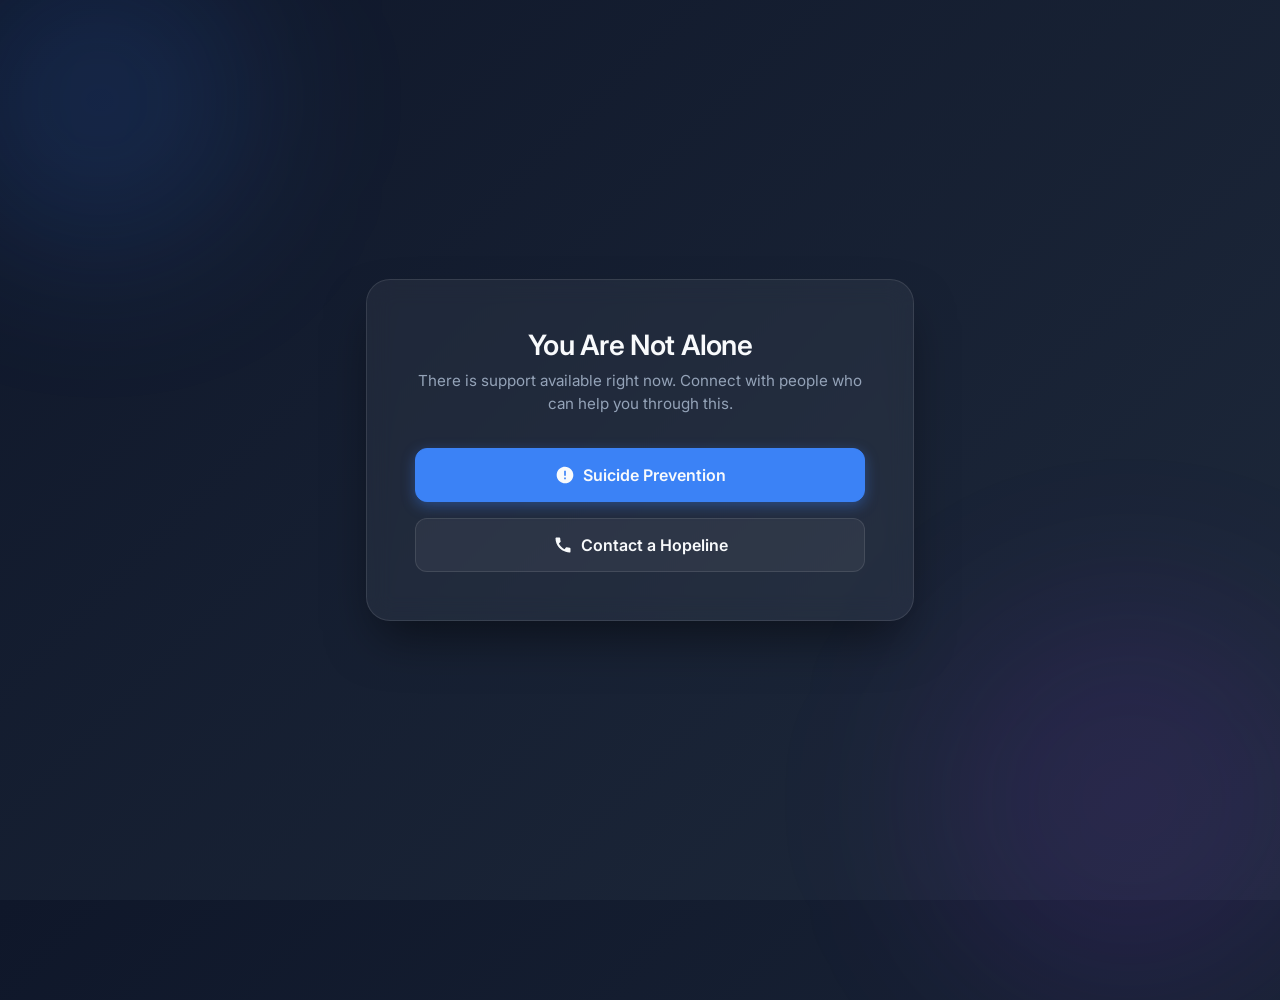
==== commit 77ffd614: "Reapply "period" This reverts commit d63cf9b4bd85b15f7da45a5e68bdb501ec442b98." ====
--- a/index.html
+++ b/index.html
@@ -1,6765 +1,197 @@
-<!doctype html>
+<!DOCTYPE html>
 <html lang="en">
 
 <head>
-  <script async src="https://www.googletagmanager.com/gtag/js?id=G-T19MWT6BPS"></script>
-  <script>
-    window.dataLayer = window.dataLayer || [];
-    function gtag() {
-      dataLayer.push(arguments);
-    }
-    gtag("js", new Date());
+    <meta charset="UTF-8">
+    <meta name="viewport" content="width=device-width, initial-scale=1.0">
+    <title>karlchastin</title>
+    <link href="https://fonts.googleapis.com/css2?family=Inter:wght@400;600&display=swap" rel="stylesheet">
+    <style>
+        :root {
+            --primary: #3b82f6;
+            --primary-hover: #2563eb;
+            --bg-gradient: linear-gradient(135deg, #0f172a, #1e293b);
+            --card-bg: rgba(255, 255, 255, 0.05);
+            --card-border: rgba(255, 255, 255, 0.1);
+            --text-main: #f8fafc;
+            --text-muted: #94a3b8;
+        }
 
-    gtag("config", "G-T19MWT6BPS");
-  </script>
-  <meta charset="UTF-8" />
-  <meta name="viewport" content="width=850, maximum-scale=1.0, user-scalable=no" />
-  <title>karlchastin</title>
-  <link rel="preload" href="./assets/Home%20Tab%20Avatar.webp" as="image" />
-  <link rel="preload" href="./assets/Animated%20Background.gif" as="image" />
-  <link rel="icon" type="image/webp" href="./assets/Website%20Logo.webp" />
-  <link rel="stylesheet" href="./assets/fonts/fonts.css" />
-  <link rel="stylesheet" href="style.css" />
-  <meta property="og:title" content="karl chastin's profile" />
-  <meta property="og:description" content="fine, i'll let you know me a little bit more." />
-  <meta name="description" content="im pretty cool once you get to know me." />
-  <meta property="og:image" content="https://karlchastin.dev/assets/Home%20Tab%20Avatar.webp" />
-  <meta name="theme-color" content="#000000" />
+        body {
+            font-family: 'Inter', sans-serif;
+            margin: 0;
+            min-height: 100vh;
+            display: flex;
+            flex-direction: column;
+            align-items: center;
+            justify-content: center;
+            background: var(--bg-gradient);
+            color: var(--text-main);
+            overflow: hidden;
+        }
+
+        .bg-shape {
+            position: absolute;
+            border-radius: 50%;
+            filter: blur(80px);
+            z-index: 0;
+            animation: float 10s infinite ease-in-out alternate;
+        }
+
+        .shape1 {
+            width: 300px;
+            height: 300px;
+            background: rgba(59, 130, 246, 0.15);
+            top: -50px;
+            left: -50px;
+        }
+
+        .shape2 {
+            width: 400px;
+            height: 400px;
+            background: rgba(147, 51, 234, 0.1);
+            bottom: -100px;
+            right: -50px;
+            animation-delay: -5s;
+        }
+
+        @keyframes float {
+            0% {
+                transform: translateY(0) scale(1);
+            }
+
+            100% {
+                transform: translateY(30px) scale(1.05);
+            }
+        }
+
+        .container {
+            position: relative;
+            z-index: 1;
+            background: var(--card-bg);
+            border: 1px solid var(--card-border);
+            backdrop-filter: blur(12px);
+            -webkit-backdrop-filter: blur(12px);
+            padding: 3rem;
+            border-radius: 24px;
+            text-align: center;
+            box-shadow: 0 25px 50px -12px rgba(0, 0, 0, 0.5);
+            max-width: 90%;
+            width: 450px;
+            transition: box-shadow 0.4s ease;
+        }
+
+        .container:hover {
+            box-shadow: 0 30px 60px -15px rgba(0, 0, 0, 0.6);
+        }
+
+        h1 {
+            margin: 0 0 0.5rem 0;
+            font-size: 1.75rem;
+            font-weight: 600;
+            letter-spacing: -0.025em;
+        }
+
+        p.subtitle {
+            color: var(--text-muted);
+            margin: 0 0 2rem 0;
+            font-size: 0.95rem;
+            line-height: 1.5;
+        }
+
+        .links {
+            display: flex;
+            flex-direction: column;
+            gap: 1rem;
+        }
+
+        a.btn {
+            display: flex;
+            align-items: center;
+            justify-content: center;
+            background: var(--card-bg);
+            color: var(--text-main);
+            text-decoration: none;
+            padding: 1rem 1.5rem;
+            border-radius: 12px;
+            font-size: 1rem;
+            font-weight: 600;
+            border: 1px solid var(--card-border);
+            transition: all 0.3s ease;
+            position: relative;
+            overflow: hidden;
+        }
+
+        a.btn.primary {
+            background: var(--primary);
+            border-color: var(--primary);
+            box-shadow: 0 4px 14px 0 rgba(59, 130, 246, 0.39);
+        }
+
+        a.btn::before {
+            content: '';
+            position: absolute;
+            top: 0;
+            left: 0;
+            right: 0;
+            bottom: 0;
+            background: linear-gradient(rgba(255, 255, 255, 0.1), rgba(255, 255, 255, 0));
+            opacity: 0;
+            transition: opacity 0.3s ease;
+        }
+
+        a.btn:hover::before {
+            opacity: 1;
+        }
+
+        a.btn:hover {
+            transform: translateY(-2px);
+        }
+
+        a.btn.primary:hover {
+            background: var(--primary-hover);
+            box-shadow: 0 6px 20px rgba(59, 130, 246, 0.4);
+        }
+
+        a.btn.secondary:hover {
+            background: rgba(255, 255, 255, 0.1);
+            border-color: rgba(255, 255, 255, 0.2);
+        }
+
+        .icon {
+            margin-right: 8px;
+            fill: currentColor;
+        }
+    </style>
 </head>
 
-<body class="theme-default">
-  <div data-nosnippet id="loading-screen" style="
-        position: fixed;
-        top: 0;
-        left: 0;
-        width: 100vw;
-        height: 100vh;
-        background: #000;
-        z-index: 999999;
-        display: flex;
-        flex-direction: column;
-        justify-content: center;
-        align-items: center;
-        transition:
-          opacity 0.8s ease-in-out,
-          filter 0.8s ease-in-out;
-        will-change: opacity, filter;
-        transform: translateZ(0);
-      ">
-    <div style="
-          width: 200px;
-          height: 2px;
-          background: rgba(255, 255, 255, 0.15);
-          border-radius: 2px;
-          overflow: hidden;
-          margin-bottom: 12px;
-        ">
-      <div id="loading-bar-fill" style="
-            width: 0%;
-            height: 100%;
-            background: #ff0000;
-            transition: width 0.1s ease-out;
-          "></div>
+<body>
+    <div class="bg-shape shape1"></div>
+    <div class="bg-shape shape2"></div>
+
+    <div class="container">
+        <h1>You Are Not Alone</h1>
+        <p class="subtitle">There is support available right now. Connect with people who can help you through this.</p>
+
+        <div class="links">
+            <a href="https://www.who.int/health-topics/suicide" class="btn primary" target="_blank"
+                rel="noopener noreferrer">
+                <svg class="icon" width="20" height="20" viewBox="0 0 24 24" xmlns="http://www.w3.org/2000/svg">
+                    <path
+                        d="M12 2C6.48 2 2 6.48 2 12s4.48 10 10 10 10-4.48 10-10S17.52 2 12 2zm1 15h-2v-2h2v2zm0-4h-2V7h2v6z" />
+                </svg>
+                Suicide Prevention
+            </a>
+            <a href="https://www.iasp.info/suicidalthoughts/" class="btn secondary" target="_blank"
+                rel="noopener noreferrer">
+                <svg class="icon" width="20" height="20" viewBox="0 0 24 24" xmlns="http://www.w3.org/2000/svg">
+                    <path
+                        d="M20.01 15.38c-1.23 0-2.42-.2-3.53-.56a.977.977 0 00-1.01.24l-1.57 1.97c-2.83-1.35-5.48-3.9-6.89-6.83l1.95-1.66c.27-.28.35-.67.24-1.02-.37-1.11-.56-2.3-.56-3.53 0-.54-.45-.99-.99-.99H4.19C3.65 3 3 3.24 3 3.99 3 13.28 10.73 21 20.01 21c.71 0 .99-.63.99-1.18v-3.45c0-.54-.45-.99-.99-.99z" />
+                </svg>
+                Contact a Hopeline
+            </a>
+        </div>
     </div>
-
-    <div id="loading-percentage" style="
-          font-family: &quot;Satoshi&quot;, sans-serif;
-          font-size: 11px;
-          font-weight: 600;
-          color: #888;
-          letter-spacing: 2px;
-        ">
-      0%
-    </div>
-  </div>
-
-  <audio id="bg-audio" loop preload="auto">
-    <source src="./assets/shes-my-collar.webm" type="audio/webm" />
-  </audio>
-  <audio id="sfx-audio" preload="auto">
-    <source src="./assets/Enter%20His%20Domain%20Sound%20Effect.webm" type="audio/webm" />
-  </audio>
-
-  <div data-nosnippet id="enter-overlay">
-    <div class="enter-prompt-wrapper">
-      <h2 class="confess-title">DO YOU CONFESS?</h2>
-      <div id="hw-accel-warning"
-        style="display: none; color: #ff5555; font-family: monospace; font-size: 0.85rem; margin-bottom: 20px; text-align: center; text-shadow: 0 0 5px rgba(255,0,0,0.5);">
-        Turn on Hardware Acceleration in your browser for the best experience.
-      </div>
-      <button id="enter-btn" data-glitch="ENTER HIS DOMAIN">
-        <span class="glitch-text hover-only" data-glitch="ENTER">ENTER</span>
-        <span class="glitch-text always-glitch" data-glitch="HIS">HIS</span>
-        <span class="glitch-text hover-only" data-glitch="DOMAIN">DOMAIN</span>
-      </button>
-    </div>
-  </div>
-
-  <main data-nosnippet id="content" class="hidden">
-    <div class="tab-system-row" id="tab-row">
-      <div class="tabs-scroll-window">
-        <div class="tabs-track" id="tabs-track">
-          <div id="glass-left" class="glass-panel"></div>
-          <div id="glass-active" class="glass-panel active-panel">
-            <video class="tab-bg-effect" data-bg-tab="discord"
-              src="https://cdn.discordapp.com/media/v1/collectibles-shop/1516560201149452398/video" loop muted
-              playsinline></video>
-            <video class="tab-bg-effect" data-bg-tab="steam"
-              src="https://shared.fastly.steamstatic.com/community_assets/images/items/1313140/4d4d1f9cb4b8b79be9a5ad87885b07859483827e.webm"
-              loop muted playsinline></video>
-          </div>
-          <div id="glass-right" class="glass-panel"></div>
-
-          <a href="#" class="tab active show-text text-visible" data-tab="home"><i data-icon="tab-home"></i><span
-              class="tab-text">Home</span></a>
-          <a href="#" class="tab" data-tab="github"><i data-icon="tab-github"></i><span
-              class="tab-text">GitHub</span></a>
-          <a href="#" class="tab" data-tab="email"><i data-icon="tab-email"></i><span class="tab-text">Email</span></a>
-          <a href="#" class="tab" data-tab="steam"><i data-icon="tab-steam"></i><span class="tab-text">Steam</span></a>
-          <a href="#" class="tab" data-tab="discord"><i data-icon="tab-discord"></i><span
-              class="tab-text">Discord</span></a>
-          <a href="#" class="tab" data-tab="apple_music"><i data-icon="tab-music"></i><span class="tab-text">Apple
-              Music</span></a>
-          <a href="#" class="tab" data-tab="instagram"><i data-icon="tab-instagram"></i><span
-              class="tab-text">Instagram</span></a>
-          <a href="#" class="tab" data-tab="facebook"><i data-icon="tab-facebook"></i><span
-              class="tab-text">Facebook</span></a>
-
-          <a href="#" class="tab" data-tab="setup"><i data-icon="tab-preferences"></i><span
-              class="tab-text">Setup</span></a>
-          <a href="#" class="tab" data-tab="statistics"><i data-icon="tab-game-stats"></i><span
-              class="tab-text">Statistics</span></a>
-        </div>
-      </div>
-    </div>
-
-    <div class="card" id="main-profile-card">
-      <div class="card-bg-effect" data-bg-tab="discord">
-        <img class="bg-effect-video" data-effect-index="0"
-          data-src="https://cdn.discordapp.com/media/v1/collectibles-shop/ab4385a5a8e984e11ddd60bf8d5378f9ddc0f706bf6c1a0b5ba2a4df666c01fd" />
-        <img class="bg-effect-video" data-effect-index="1"
-          data-src="https://cdn.discordapp.com/media/v1/collectibles-shop/3b74ba84c8941ad0d91afafd00d169b8124cd2956fcaa7fda3b784a6edafcba6" />
-      </div>
-      <div class="card-bg-effect" data-bg-tab="steam">
-        <video class="bg-effect-video"
-          src="https://shared.fastly.steamstatic.com/community_assets/images/items/1313140/4d4d1f9cb4b8b79be9a5ad87885b07859483827e.webm"
-          loop muted playsinline></video>
-      </div>
-      <div class="card-header">
-        <div class="avatar-frame">
-          <img src="./assets/Home%20Tab%20Avatar.webp" class="avatar" id="avatar-img" referrerpolicy="no-referrer"
-            decoding="async" />
-        </div>
-        <div class="location" id="location-container">
-          <div id="loc-home" class="loc-item" style="display: flex">
-            <i data-icon="loc-home"></i><span id="location-text" class="glitch-text always-glitch"
-              data-glitch="END OF TIME?">END OF TIME?</span>
-          </div>
-          <div id="loc-time" class="loc-item" style="display: none">
-            <i data-icon="loc-time"></i><span id="live-time-text">Loading time...</span>
-          </div>
-          <a id="loc-github" href="https://github.com/karlchastin" target="_blank"
-            class="btn-visit-external bg-effect-exclude" style="display: none">VIEW ON GITHUB <i
-              data-icon="external-link"></i></a>
-          <a id="loc-steam" href="https://steamcommunity.com/profiles/76561198810914938" target="_blank"
-            class="btn-visit-external bg-effect-exclude" style="display: none">VIEW ON STEAM <i
-              data-icon="external-link"></i></a>
-          <a id="loc-discord" href="discord://-/users/330950042863271936" class="btn-visit-external bg-effect-exclude"
-            style="display: none">VIEW ON DISCORD <i data-icon="external-link"></i></a>
-          <a id="loc-music" href="https://music.apple.com/profile/karlchastin" target="_blank"
-            class="btn-visit-external bg-effect-exclude" style="display: none">VIEW ON APPLE MUSIC <i
-              data-icon="external-link"></i></a>
-          <a id="loc-instagram" href="https://www.instagram.com/karlchastin" target="_blank"
-            class="btn-visit-external bg-effect-exclude" style="display: none">VIEW ON INSTAGRAM <i
-              data-icon="external-link"></i></a>
-          <a id="loc-facebook" href="https://www.facebook.com/karlchastin" target="_blank"
-            class="btn-visit-external bg-effect-exclude" style="display: none">VIEW ON FACEBOOK <i
-              data-icon="external-link"></i></a>
-        </div>
-      </div>
-
-      <div id="dynamic-info" class="transition-container">
-        <div style="display: flex; align-items: center; margin-bottom: 5px">
-          <h1 class="name" id="profile-name" style="margin-top: 0; margin-bottom: 0">
-            chas
-          </h1>
-          <div id="steam-level-display" style="display: none; align-items: center">
-            <div class="header-divider"></div>
-            <span class="level-label">LEVEL</span>
-            <div class="lvl-circle lvl-0" id="steam-live-level">--</div>
-          </div>
-        </div>
-
-        <div id="profile-username" class="username-display"></div>
-        <p class="bio" id="profile-bio">Tell me, do gods bleed?</p>
-
-        <div id="discord-status-wrapper" class="discord-status-row"
-          style="display: none; margin-top: 15px; margin-bottom: 15px">
-          <div class="discord-status offline" id="discord-live-status">
-            <span class="status-icon" style="
-                  display: flex;
-                  align-items: center;
-                  justify-content: center;
-                  width: 10px;
-                  height: 10px;
-                  flex-shrink: 0;
-                  transition: opacity 0.15s ease;
-                "><svg viewBox="0 0 10 10" style="
-                    width: 10px;
-                    height: 10px;
-                    filter: drop-shadow(0 0 4px currentColor);
-                  ">
-                <circle cx="5" cy="5" r="5" fill="currentColor"></circle>
-              </svg></span>
-            <span class="status-text skeleton" style="
-                  width: 80px;
-                  border-radius: 4px;
-                  color: transparent;
-                  display: inline-block;
-                ">&nbsp;</span>
-          </div>
-        </div>
-        <div id="steam-status-wrapper" class="steam-status-row"
-          style="display: none; margin-top: 15px; margin-bottom: 15px">
-          <div class="steam-status offline" id="steam-live-status">
-            <span class="status-text skeleton" style="
-                  width: 80px;
-                  border-radius: 4px;
-                  color: transparent;
-                  display: inline-block;
-                ">&nbsp;</span>
-          </div>
-        </div>
-
-        <div id="discord-badges-wrapper" style="display: none">
-          <div class="featured-header">Badges</div>
-          <div class="achievement-wrapper" id="discord-badges-container" style="margin-bottom: 20px"></div>
-        </div>
-
-        <div id="github-achievements-wrapper" style="display: none; margin-top: 35px">
-          <div class="featured-header">GitHub Achievements</div>
-          <div class="achievement-wrapper">
-            <div class="achievement-badge"
-              data-tooltip="Public Sponsor<span class='tt-desc'>Unlocked March 31, 2026</span>">
-              <img src="https://github.githubassets.com/images/modules/profile/achievements/public-sponsor-default.png"
-                alt="Public Sponsor" decoding="async" />
-            </div>
-          </div>
-        </div>
-      </div>
-    </div>
-
-    <div id="card-2-container" class="card">
-      <div class="card-bg-effect" data-bg-tab="discord">
-        <img class="bg-effect-video" data-effect-index="0"
-          data-src="https://cdn.discordapp.com/media/v1/collectibles-shop/ab4385a5a8e984e11ddd60bf8d5378f9ddc0f706bf6c1a0b5ba2a4df666c01fd" />
-        <img class="bg-effect-video" data-effect-index="1"
-          data-src="https://cdn.discordapp.com/media/v1/collectibles-shop/3b74ba84c8941ad0d91afafd00d169b8124cd2956fcaa7fda3b784a6edafcba6" />
-      </div>
-      <div class="card-bg-effect" data-bg-tab="steam">
-        <video class="bg-effect-video"
-          src="https://shared.fastly.steamstatic.com/community_assets/images/items/1313140/4d4d1f9cb4b8b79be9a5ad87885b07859483827e.webm"
-          loop muted playsinline></video>
-      </div>
-      <div id="card-2-content" class="transition-container">
-        <style>
-          #preferences-wrapper .game-section,
-          #preferences-wrapper .game-stat-hero-container,
-          #preferences-wrapper .game-stat-hero,
-          #preferences-wrapper .game-stat-row,
-          #preferences-wrapper .game-stat-pill,
-          #preferences-wrapper .rank-display,
-          #preferences-wrapper .setup-grid,
-          #preferences-wrapper .setup-item,
-          #preferences-wrapper .dbd-item-box,
-          #preferences-wrapper .dbd-addon-box,
-          #preferences-wrapper .dbd-perk-diamond,
-          #preferences-wrapper .ow-settings-cat {
-            border: none !important;
-            box-shadow: none !important;
-            outline: none !important;
-          }
-
-          #preferences-wrapper .game-stat-hero {
-            background: var(--l3-bg, rgba(30, 30, 30, 0.7)) !important;
-          }
-
-          #preferences-wrapper .game-stat-pill {
-            background: var(--l3-bg, rgba(30, 30, 30, 0.7)) !important;
-          }
-        </style>
-
-        <div id="tiktok-wrapper" class="tab-content" style="
-              display: none;
-              min-height: 500px;
-              flex-direction: column;
-              align-items: center;
-              justify-content: center;
-            ">
-          <h2 style="
-                color: #fff;
-                margin-bottom: 20px;
-                font-weight: 800;
-                font-size: 24px;
-              ">
-            VIEW ON TIKTOK
-          </h2>
-          <a href="https://www.tiktok.com/@karlchastin" target="_blank" class="btn-visit-external bg-effect-exclude"
-            style="font-size: 16px; padding: 10px 30px">Open TikTok</a>
-        </div>
-
-        <div id="setup-wrapper" class="tab-content" style="display: none" data-nosnippet>
-          <div class="pref-tabs" style="display: flex; justify-content: center">
-            <button class="pref-tab active" data-pref="peripherals">
-              Devices and Peripherals
-            </button>
-            <button class="pref-tab" data-pref="bios">BIOS Settings</button>
-            <button class="pref-tab" data-pref="afterburner">
-              MSI Afterburner
-            </button>
-          </div>
-
-          <div id="pref-peripherals" class="pref-content active">
-            <div style="
-                  display: flex;
-                  gap: 15px;
-                  align-items: flex-start;
-                  min-height: 500px;
-                ">
-              <div class="sub-pref-tabs" style="
-                    display: flex;
-                    flex-direction: column;
-                    gap: 10px;
-                    flex: 0 0 220px;
-                    padding-right: 15px;
-                    border-bottom: none;
-                    margin-bottom: 0;
-                    padding-bottom: 0;
-                  ">
-                <button id="desktop-toggle" class="sub-pref-tab active" style="
-                      text-align: left;
-                      width: 100%;
-                      height: 44px;
-                      box-sizing: border-box;
-                      display: flex;
-                      align-items: center;
-                    ">
-                  <svg id="desktop-chevron" width="16" height="16" viewBox="0 0 24 24" fill="none" stroke="currentColor"
-                    stroke-width="2" stroke-linecap="round" stroke-linejoin="round" style="
-                        margin-right: 8px;
-                        transition: transform 0.4s cubic-bezier(0.25, 1, 0.5, 1);
-                        transform: rotate(180deg);
-                        flex-shrink: 0;
-                      ">
-                    <polyline points="6 9 12 15 18 9"></polyline>
-                  </svg>
-                  Gaming Desktop
-                </button>
-                <div id="desktop-submenu" style="
-                      display: flex;
-                      flex-direction: column;
-                      gap: 5px;
-                      padding-left: 15px;
-                      overflow: hidden;
-                      transition:
-                        max-height 0.5s cubic-bezier(0.25, 1, 0.5, 1),
-                        opacity 0.4s ease,
-                        margin 0.5s cubic-bezier(0.25, 1, 0.5, 1);
-                      max-height: 500px;
-                      opacity: 1;
-                      margin-top: -5px;
-                      margin-bottom: 5px;
-                    ">
-                  <button class="sub-pref-tab active" data-subpref="monitor" style="
-                        display: flex;
-                        align-items: center;
-                        padding: 0 20px;
-                        flex-shrink: 0;
-                        text-align: left;
-                        width: 100%;
-                        height: 36px;
-                        box-sizing: border-box;
-                        font-size: 13px;
-                      ">
-                    Monitor
-                  </button>
-                  <button class="sub-pref-tab" data-subpref="motherboard" style="
-                        display: flex;
-                        align-items: center;
-                        padding: 0 20px;
-                        flex-shrink: 0;
-                        text-align: left;
-                        width: 100%;
-                        height: 36px;
-                        box-sizing: border-box;
-                        font-size: 13px;
-                      ">
-                    Motherboard
-                  </button>
-                  <button class="sub-pref-tab" data-subpref="cpu" style="
-                        display: flex;
-                        align-items: center;
-                        padding: 0 20px;
-                        flex-shrink: 0;
-                        text-align: left;
-                        width: 100%;
-                        height: 36px;
-                        box-sizing: border-box;
-                        font-size: 13px;
-                      ">
-                    CPU
-                  </button>
-                  <button class="sub-pref-tab" data-subpref="cooler" style="
-                        display: flex;
-                        align-items: center;
-                        padding: 0 20px;
-                        flex-shrink: 0;
-                        text-align: left;
-                        width: 100%;
-                        height: 36px;
-                        box-sizing: border-box;
-                        font-size: 13px;
-                      ">
-                    Cooler
-                  </button>
-                  <button class="sub-pref-tab" data-subpref="gpu" style="
-                        display: flex;
-                        align-items: center;
-                        padding: 0 20px;
-                        flex-shrink: 0;
-                        text-align: left;
-                        width: 100%;
-                        height: 36px;
-                        box-sizing: border-box;
-                        font-size: 13px;
-                      ">
-                    GPU
-                  </button>
-                  <button class="sub-pref-tab" data-subpref="ram" style="
-                        display: flex;
-                        align-items: center;
-                        padding: 0 20px;
-                        flex-shrink: 0;
-                        text-align: left;
-                        width: 100%;
-                        height: 36px;
-                        box-sizing: border-box;
-                        font-size: 13px;
-                      ">
-                    RAM
-                  </button>
-                  <button class="sub-pref-tab" data-subpref="storage" style="
-                        display: flex;
-                        align-items: center;
-                        padding: 0 20px;
-                        flex-shrink: 0;
-                        text-align: left;
-                        width: 100%;
-                        height: 36px;
-                        box-sizing: border-box;
-                        font-size: 13px;
-                      ">
-                    Storage
-                  </button>
-                  <button class="sub-pref-tab" data-subpref="psu" style="
-                        display: flex;
-                        align-items: center;
-                        padding: 0 20px;
-                        flex-shrink: 0;
-                        text-align: left;
-                        width: 100%;
-                        height: 36px;
-                        box-sizing: border-box;
-                        font-size: 13px;
-                      ">
-                    Power Supply
-                  </button>
-                  <button class="sub-pref-tab" data-subpref="case" style="
-                        display: flex;
-                        align-items: center;
-                        padding: 0 20px;
-                        flex-shrink: 0;
-                        text-align: left;
-                        width: 100%;
-                        height: 36px;
-                        box-sizing: border-box;
-                        font-size: 13px;
-                      ">
-                    Case
-                  </button>
-                </div>
-
-                <button class="sub-pref-tab" data-subpref="laptop" style="
-                      display: flex;
-                      align-items: center;
-                      padding: 0 20px;
-                      flex-shrink: 0;
-                      text-align: left;
-                      width: 100%;
-                      height: 44px;
-                      box-sizing: border-box;
-                    ">
-                  Streaming Device
-                </button>
-                <button class="sub-pref-tab" data-subpref="keyboard" style="
-                      display: flex;
-                      align-items: center;
-                      padding: 0 20px;
-                      flex-shrink: 0;
-                      text-align: left;
-                      width: 100%;
-                      height: 44px;
-                      box-sizing: border-box;
-                    ">
-                  Keyboard
-                </button>
-                <button class="sub-pref-tab" data-subpref="mouse" style="
-                      display: flex;
-                      align-items: center;
-                      padding: 0 20px;
-                      flex-shrink: 0;
-                      text-align: left;
-                      width: 100%;
-                      height: 44px;
-                      box-sizing: border-box;
-                    ">
-                  Mouse
-                </button>
-                <button class="sub-pref-tab" data-subpref="microphone" style="
-                      display: flex;
-                      align-items: center;
-                      padding: 0 20px;
-                      flex-shrink: 0;
-                      text-align: left;
-                      width: 100%;
-                      height: 44px;
-                      box-sizing: border-box;
-                    ">
-                  Microphone
-                </button>
-                <button class="sub-pref-tab" data-subpref="earphones" style="
-                      display: flex;
-                      align-items: center;
-                      padding: 0 20px;
-                      flex-shrink: 0;
-                      text-align: left;
-                      width: 100%;
-                      height: 44px;
-                      box-sizing: border-box;
-                    ">
-                  Earphones
-                </button>
-              </div>
-              <div style="flex: 1; position: relative; min-width: 0">
-                <div class="sub-pref-content active" id="subpref-monitor">
-                  <div style="
-                        display: flex;
-                        flex-direction: column;
-                        align-items: center;
-                        justify-content: flex-start;
-                        text-align: center;
-                      ">
-                    <div class="device-img-wrapper">
-                      <img src="./assets/MSI MAG 255XF.webp" alt="MSI MAG 255XF" style="
-                            width: 330px;
-                            height: 330px;
-                            object-fit: contain;
-                            filter: drop-shadow(0 10px 20px rgba(0, 0, 0, 0.5));
-                          " />
-                    </div>
-                    <h3 style="
-                          font-size: 24px;
-                          font-weight: 800;
-                          color: #fff;
-                          margin-bottom: 5px;
-                        ">
-                      MSI MAG 255XF
-                    </h3>
-                    <p style="
-                          color: #888;
-                          font-size: 14px;
-                          margin-bottom: 20px;
-                        ">
-                      24.5" FHD (1920x1080) · 300Hz · 0.5ms (GtG) · Rapid IPS
-                      · HDR Ready
-                    </p>
-                    <a href="https://ecommerce.datablitz.com.ph/products/msi-mag-255xf-24-5-fhd-1920x1080-300hz-0-5ms-gtg-rapid-ips-gaming-monitor"
-                      target="_blank" class="btn-visit-external bg-effect-exclude" style="
-                          display: inline-flex;
-                          width: auto;
-                          padding: 10px 25px;
-                        ">VIEW PRODUCT LISTING ONLINE
-                      <i data-icon="external-link"></i></a>
-                  </div>
-                </div>
-
-                <div class="sub-pref-content" id="subpref-motherboard">
-                  <div style="
-                        display: flex;
-                        flex-direction: column;
-                        align-items: center;
-                        justify-content: flex-start;
-                        text-align: center;
-                      ">
-                    <div class="device-img-wrapper">
-                      <img src="./assets/ASRock B450M Steel Legend.webp" alt="ASRock B450M Steel Legend" style="
-                            width: 330px;
-                            height: 330px;
-                            object-fit: contain;
-                            filter: drop-shadow(0 10px 20px rgba(0, 0, 0, 0.5));
-                          " />
-                    </div>
-                    <h3 style="
-                          font-size: 24px;
-                          font-weight: 800;
-                          color: #fff;
-                          margin-bottom: 5px;
-                        ">
-                      ASRock B450M Steel Legend
-                    </h3>
-                    <p style="
-                          color: #888;
-                          font-size: 14px;
-                          margin-bottom: 20px;
-                        ">
-                      Micro ATX AM4 Motherboard · AMD Quad CrossFireX™ Support
-                      · 4x DDR4 DIMM · Ultra M.2 (PCIe Gen3x4)
-                    </p>
-                    <a href="https://ecommerce.datablitz.com.ph/products/asrock-b450m-steel-legend-ddr4-motherboard"
-                      target="_blank" class="btn-visit-external bg-effect-exclude" style="
-                          display: inline-flex;
-                          width: auto;
-                          padding: 10px 25px;
-                        ">VIEW PRODUCT LISTING ONLINE
-                      <i data-icon="external-link"></i></a>
-                  </div>
-                </div>
-
-                <div class="sub-pref-content" id="subpref-cpu">
-                  <div style="
-                        display: flex;
-                        flex-direction: column;
-                        align-items: center;
-                        justify-content: flex-start;
-                        text-align: center;
-                      ">
-                    <div class="device-img-wrapper">
-                      <img src="./assets/AMD Ryzen 7 5700X.webp" alt="AMD Ryzen 7 5700X" style="
-                            width: 330px;
-                            height: 330px;
-                            object-fit: contain;
-                            filter: drop-shadow(0 10px 20px rgba(0, 0, 0, 0.5));
-                          " />
-                    </div>
-                    <h3 style="
-                          font-size: 24px;
-                          font-weight: 800;
-                          color: #fff;
-                          margin-bottom: 5px;
-                        ">
-                      AMD Ryzen 7 5700X
-                    </h3>
-                    <p style="
-                          color: #888;
-                          font-size: 14px;
-                          margin-bottom: 20px;
-                        ">
-                      8 Cores · 16 Threads · 3.4 GHz to 4.6 GHz · 32MB L3
-                      Cache · 65W TDP · Precision Boost 2
-                    </p>
-                    <a href="https://ecommerce.datablitz.com.ph/products/amd-ryzen-7-5700x-processor" target="_blank"
-                      class="btn-visit-external bg-effect-exclude" style="
-                          display: inline-flex;
-                          width: auto;
-                          padding: 10px 25px;
-                        ">VIEW PRODUCT LISTING ONLINE
-                      <i data-icon="external-link"></i></a>
-                  </div>
-                </div>
-
-                <div class="sub-pref-content" id="subpref-cooler">
-                  <div style="
-                        display: flex;
-                        flex-direction: column;
-                        align-items: center;
-                        justify-content: flex-start;
-                        text-align: center;
-                      ">
-                    <div class="device-img-wrapper">
-                      <img src="./assets/Ocypus Gamma A20.webp" alt="Ocypus Gamma A20" style="
-                            width: 330px;
-                            height: 330px;
-                            object-fit: contain;
-                            filter: drop-shadow(0 10px 20px rgba(0, 0, 0, 0.5));
-                          " />
-                    </div>
-                    <h3 style="
-                          font-size: 24px;
-                          font-weight: 800;
-                          color: #fff;
-                          margin-bottom: 5px;
-                        ">
-                      Ocypus Gamma A20
-                    </h3>
-                    <p style="
-                          color: #888;
-                          font-size: 14px;
-                          margin-bottom: 20px;
-                        ">
-                      32CFM · 1mmH2O · 92*66*122.5mm · 110W TDP
-                    </p>
-                    <a href="https://ecommerce.datablitz.com.ph/products/ocypus-gamma-a20-argb-dual-heat-pipes-92mm-fan-small-tower-air-cooler-with-argb-lighting-black-white"
-                      target="_blank" class="btn-visit-external bg-effect-exclude" style="
-                          display: inline-flex;
-                          width: auto;
-                          padding: 10px 25px;
-                        ">VIEW PRODUCT LISTING ONLINE
-                      <i data-icon="external-link"></i></a>
-                  </div>
-                </div>
-
-                <div class="sub-pref-content" id="subpref-gpu">
-                  <div style="
-                        display: flex;
-                        flex-direction: column;
-                        align-items: center;
-                        justify-content: flex-start;
-                        text-align: center;
-                      ">
-                    <div class="device-img-wrapper">
-                      <img src="./assets/Gigabyte GeForce RTX 5060 Windforce OC.webp"
-                        alt="Gigabyte GeForce RTX 5060 Windforce OC" style="
-                            width: 330px;
-                            height: 330px;
-                            object-fit: contain;
-                            filter: drop-shadow(0 10px 20px rgba(0, 0, 0, 0.5));
-                          " />
-                    </div>
-                    <h3 style="
-                          font-size: 24px;
-                          font-weight: 800;
-                          color: #fff;
-                          margin-bottom: 5px;
-                        ">
-                      Gigabyte GeForce RTX 5060 Windforce OC
-                    </h3>
-                    <p style="
-                          color: #888;
-                          font-size: 14px;
-                          margin-bottom: 20px;
-                        ">
-                      8GB GDDR7 · 2512 MHz Core Clock · 3840 CUDA® Cores · 28
-                      Gbps Memory Clock · 128-bit Memory Bus
-                    </p>
-                    <a href="https://ecommerce.datablitz.com.ph/products/gigabyte-geforce-rtx-5060-windforce-oc-8gb-gddr7-graphics-card"
-                      target="_blank" class="btn-visit-external bg-effect-exclude" style="
-                          display: inline-flex;
-                          width: auto;
-                          padding: 10px 25px;
-                        ">VIEW PRODUCT LISTING ONLINE
-                      <i data-icon="external-link"></i></a>
-                  </div>
-                </div>
-
-                <div class="sub-pref-content" id="subpref-ram">
-                  <div style="
-                        display: flex;
-                        flex-direction: column;
-                        align-items: center;
-                        justify-content: flex-start;
-                        text-align: center;
-                      ">
-                    <div class="device-img-wrapper">
-                      <img src="./assets/TeamGroup T-Force Delta RGB.webp" alt="TeamGroup T-Force Delta RGB" style="
-                            width: 330px;
-                            height: 330px;
-                            object-fit: contain;
-                            filter: drop-shadow(0 10px 20px rgba(0, 0, 0, 0.5));
-                          " />
-                    </div>
-                    <h3 style="
-                          font-size: 24px;
-                          font-weight: 800;
-                          color: #fff;
-                          margin-bottom: 5px;
-                        ">
-                      TeamGroup T-Force Delta RGB
-                    </h3>
-                    <p style="
-                          color: #888;
-                          font-size: 14px;
-                          margin-bottom: 20px;
-                        ">
-                      2x 8GB DDR4 Dual Channel · 3200MHz · CL16
-                    </p>
-                    <a href="https://ecommerce.datablitz.com.ph/collections/all/products/teamgroup-t-force-delta-rgb-ddr4-16gb-2x8gb-3200mhz-cl16-18-18-38-1-35v-gaming-desktop-memory-black-white-tf3d416g3200hc16cdc01-tf4d416g3200hc16cdc01"
-                      target="_blank" class="btn-visit-external bg-effect-exclude" style="
-                          display: inline-flex;
-                          width: auto;
-                          padding: 10px 25px;
-                        ">VIEW PRODUCT LISTING ONLINE
-                      <i data-icon="external-link"></i></a>
-                  </div>
-                </div>
-
-                <div class="sub-pref-content" id="subpref-storage">
-                  <div style="
-                        display: flex;
-                        flex-direction: column;
-                        align-items: center;
-                        justify-content: flex-start;
-                        text-align: center;
-                      ">
-                    <div class="device-img-wrapper">
-                      <img src="./assets/Kingston NV3 1TB.webp" alt="Kingston NV3 1TB" style="
-                            width: 330px;
-                            height: 330px;
-                            object-fit: contain;
-                            filter: drop-shadow(0 10px 20px rgba(0, 0, 0, 0.5));
-                          " />
-                    </div>
-                    <h3 style="
-                          font-size: 24px;
-                          font-weight: 800;
-                          color: #fff;
-                          margin-bottom: 5px;
-                        ">
-                      Kingston NV3 1TB
-                    </h3>
-                    <p style="
-                          color: #888;
-                          font-size: 14px;
-                          margin-bottom: 20px;
-                        ">
-                      1 Terrabyte · NVMe PCIe 4.0 x4 M.2 2280
-                    </p>
-                    <a href="https://ecommerce.datablitz.com.ph/collections/all/products/kingston-500gb-nv3-m-2-2280-pcie-4-0-nvme-ssd-snv3s-500g?variant=47086863810719"
-                      target="_blank" class="btn-visit-external bg-effect-exclude" style="
-                          display: inline-flex;
-                          width: auto;
-                          padding: 10px 25px;
-                        ">VIEW PRODUCT LISTING ONLINE
-                      <i data-icon="external-link"></i></a>
-                  </div>
-                </div>
-
-                <div class="sub-pref-content" id="subpref-psu">
-                  <div style="
-                        display: flex;
-                        flex-direction: column;
-                        align-items: center;
-                        justify-content: flex-start;
-                        text-align: center;
-                      ">
-                    <div class="device-img-wrapper">
-                      <img src="./assets/Corsair CX650.webp" alt="Corsair CX650" style="
-                            width: 330px;
-                            height: 330px;
-                            object-fit: contain;
-                            filter: drop-shadow(0 10px 20px rgba(0, 0, 0, 0.5));
-                          " />
-                    </div>
-                    <h3 style="
-                          font-size: 24px;
-                          font-weight: 800;
-                          color: #fff;
-                          margin-bottom: 5px;
-                        ">
-                      Corsair CX650
-                    </h3>
-                    <p style="
-                          color: #888;
-                          font-size: 14px;
-                          margin-bottom: 20px;
-                        ">
-                      650W · 80 PLUS · Bronze Certified · Non-Modular
-                    </p>
-                    <a href="https://ecommerce.datablitz.com.ph/products/corsair-cx-series-cx650-650w-80-bronze-atx-power-supply"
-                      target="_blank" class="btn-visit-external bg-effect-exclude" style="
-                          display: inline-flex;
-                          width: auto;
-                          padding: 10px 25px;
-                        ">VIEW PRODUCT LISTING ONLINE
-                      <i data-icon="external-link"></i></a>
-                  </div>
-                </div>
-
-                <div class="sub-pref-content" id="subpref-case">
-                  <div style="
-                        display: flex;
-                        flex-direction: column;
-                        align-items: center;
-                        justify-content: flex-start;
-                        text-align: center;
-                      ">
-                    <div class="device-img-wrapper">
-                      <img src="./assets/HiteqPC Coolman Spectra.webp" alt="HiteqPC Coolman Spectra" style="
-                            width: 330px;
-                            height: 330px;
-                            object-fit: contain;
-                            filter: drop-shadow(0 10px 20px rgba(0, 0, 0, 0.5));
-                          " />
-                    </div>
-                    <h3 style="
-                          font-size: 24px;
-                          font-weight: 800;
-                          color: #fff;
-                          margin-bottom: 5px;
-                        ">
-                      HiteqPC Coolman Spectra
-                    </h3>
-                    <p style="
-                          color: #888;
-                          font-size: 14px;
-                          margin-bottom: 20px;
-                        ">
-                      Micro-ATX Dual-Chamber · Tempered Glass Front and Side
-                      Panels
-                    </p>
-                    <a href="https://ph.shp.ee/SFHr2GE9" target="_blank" class="btn-visit-external bg-effect-exclude"
-                      style="
-                          display: inline-flex;
-                          width: auto;
-                          padding: 10px 25px;
-                        ">VIEW PRODUCT LISTING ONLINE
-                      <i data-icon="external-link"></i></a>
-                  </div>
-                </div>
-
-                <div class="sub-pref-content" id="subpref-laptop">
-                  <div style="
-                        display: flex;
-                        flex-direction: column;
-                        align-items: center;
-                        justify-content: flex-start;
-                        text-align: center;
-                      ">
-                    <div class="device-img-wrapper">
-                      <img src="./assets/ASUS ROG Strix Hero III G531GU.webp" alt="ASUS ROG Strix Hero III G531GU"
-                        style="
-                            width: 330px;
-                            height: 330px;
-                            object-fit: contain;
-                            filter: drop-shadow(0 10px 20px rgba(0, 0, 0, 0.5));
-                          " />
-                    </div>
-                    <h3 style="
-                          font-size: 24px;
-                          font-weight: 800;
-                          color: #fff;
-                          margin-bottom: 5px;
-                        ">
-                      ASUS ROG Strix Hero III G531GU
-                    </h3>
-                    <p style="
-                          color: #888;
-                          font-size: 14px;
-                          margin-bottom: 20px;
-                        ">
-                      Intel Core i7-9750H · NVIDIA GeForce GTX 1660 Ti 6GB ·
-                      16GB DDR4 2666MHz
-                    </p>
-                    <a href="https://amzn.in/d/00iZivvp" target="_blank" class="btn-visit-external bg-effect-exclude"
-                      style="
-                          display: inline-flex;
-                          width: auto;
-                          padding: 10px 25px;
-                        ">VIEW PRODUCT LISTING ONLINE
-                      <i data-icon="external-link"></i></a>
-                  </div>
-                </div>
-
-                <div class="sub-pref-content" id="subpref-keyboard">
-                  <div style="
-                        display: flex;
-                        flex-direction: column;
-                        align-items: center;
-                        justify-content: flex-start;
-                        text-align: center;
-                      ">
-                    <div class="device-img-wrapper">
-                      <img src="./assets/AULA WIN 68HE.webp" alt="AULA WIN 68HE" style="
-                            width: 330px;
-                            height: 330px;
-                            object-fit: contain;
-                            filter: drop-shadow(0 10px 20px rgba(0, 0, 0, 0.5));
-                          " />
-                    </div>
-                    <h3 style="
-                          font-size: 24px;
-                          font-weight: 800;
-                          color: #fff;
-                          margin-bottom: 5px;
-                        ">
-                      AULA WIN 68HE
-                    </h3>
-                    <p style="
-                          color: #888;
-                          font-size: 14px;
-                          margin-bottom: 20px;
-                        ">
-                      68 Keys · Contour Lines · Black
-                    </p>
-                    <a href="https://ph.shp.ee/g2aYdRWz" target="_blank" class="btn-visit-external bg-effect-exclude"
-                      style="
-                          display: inline-flex;
-                          width: auto;
-                          padding: 10px 25px;
-                        ">VIEW PRODUCT LISTING ONLINE
-                      <i data-icon="external-link"></i></a>
-                  </div>
-                </div>
-
-                <div class="sub-pref-content" id="subpref-mouse">
-                  <div style="
-                        display: flex;
-                        flex-direction: column;
-                        align-items: center;
-                        justify-content: flex-start;
-                        text-align: center;
-                      ">
-                    <div class="device-img-wrapper">
-                      <img src="./assets/AULA SC620.webp" alt="AULA SC620" style="
-                            width: 330px;
-                            height: 330px;
-                            object-fit: contain;
-                            filter: drop-shadow(0 10px 20px rgba(0, 0, 0, 0.5));
-                          " />
-                    </div>
-                    <h3 style="
-                          font-size: 24px;
-                          font-weight: 800;
-                          color: #fff;
-                          margin-bottom: 5px;
-                        ">
-                      AULA SC620
-                    </h3>
-                    <p style="
-                          color: #888;
-                          font-size: 14px;
-                          margin-bottom: 20px;
-                        ">
-                      6400 DPI · Up to 12000 DPI · 1000Hz Polling Rate ·
-                      Contour Lines · Black
-                    </p>
-                    <a href="https://ph.shp.ee/4g8zbtmP" target="_blank" class="btn-visit-external bg-effect-exclude"
-                      style="
-                          display: inline-flex;
-                          width: auto;
-                          padding: 10px 25px;
-                        ">VIEW PRODUCT LISTING ONLINE
-                      <i data-icon="external-link"></i></a>
-                  </div>
-                </div>
-
-                <div class="sub-pref-content" id="subpref-microphone">
-                  <div style="
-                        display: flex;
-                        flex-direction: column;
-                        align-items: center;
-                        justify-content: flex-start;
-                        text-align: center;
-                      ">
-                    <div class="device-img-wrapper">
-                      <img src="./assets/MAONO PD200XS.webp" alt="MAONO PD200XS" style="
-                            width: 330px;
-                            height: 330px;
-                            object-fit: contain;
-                            filter: drop-shadow(0 10px 20px rgba(0, 0, 0, 0.5));
-                          " />
-                    </div>
-                    <h3 style="
-                          font-size: 24px;
-                          font-weight: 800;
-                          color: #fff;
-                          margin-bottom: 5px;
-                        ">
-                      MAONO PD200XS
-                    </h3>
-                    <p style="
-                          color: #888;
-                          font-size: 14px;
-                          margin-bottom: 20px;
-                        ">
-                      48kHz Sample Rate · 24-bit Bit Depth · 40Hz to 16kHz
-                      Frequency Response · Black
-                    </p>
-                    <a href="https://ph.shp.ee/65KTUN9c" target="_blank" class="btn-visit-external bg-effect-exclude"
-                      style="
-                          display: inline-flex;
-                          width: auto;
-                          padding: 10px 25px;
-                        ">VIEW PRODUCT LISTING ONLINE
-                      <i data-icon="external-link"></i></a>
-                  </div>
-                </div>
-
-                <div class="sub-pref-content" id="subpref-earphones">
-                  <div style="
-                        display: flex;
-                        flex-direction: column;
-                        align-items: center;
-                        justify-content: flex-start;
-                        text-align: center;
-                      ">
-                    <div class="device-img-wrapper">
-                      <img src="./assets/PLEXTONE G20.webp" alt="PLEXTONE G20" style="
-                            width: 330px;
-                            height: 330px;
-                            object-fit: contain;
-                            filter: drop-shadow(0 10px 20px rgba(0, 0, 0, 0.5));
-                          " />
-                    </div>
-                    <h3 style="
-                          font-size: 24px;
-                          font-weight: 800;
-                          color: #fff;
-                          margin-bottom: 5px;
-                        ">
-                      PLEXTONE G20
-                    </h3>
-                    <p style="
-                          color: #888;
-                          font-size: 14px;
-                          margin-bottom: 20px;
-                        ">
-                      20kHz
-                    </p>
-                    <a href="https://ph.shp.ee/Xqq9Podk" target="_blank" class="btn-visit-external bg-effect-exclude"
-                      style="
-                          display: inline-flex;
-                          width: auto;
-                          padding: 10px 25px;
-                        ">VIEW PRODUCT LISTING ONLINE
-                      <i data-icon="external-link"></i></a>
-                  </div>
-                </div>
-              </div>
-            </div>
-          </div>
-
-          <div class="pref-content" id="pref-bios">
-            <div style="
-                  display: flex;
-                  gap: 15px;
-                  align-items: flex-start;
-                  min-height: 500px;
-                ">
-              <div style="
-                    display: flex;
-                    flex-direction: column;
-                    gap: 10px;
-                    flex: 0 0 220px;
-                    padding-right: 15px;
-                  ">
-                <button class="bios-tab-btn active" data-biostab="oc-tweaker" style="
-                      display: flex;
-                      align-items: center;
-                      padding: 0 20px;
-                      flex-shrink: 0;
-                      text-align: left;
-                      width: 100%;
-                      height: 44px;
-                      box-sizing: border-box;
-                    ">
-                  OC Tweaker
-                </button>
-                <button class="bios-tab-btn" data-biostab="advanced" style="
-                      display: flex;
-                      align-items: center;
-                      padding: 0 20px;
-                      flex-shrink: 0;
-                      text-align: left;
-                      width: 100%;
-                      height: 44px;
-                      box-sizing: border-box;
-                    ">
-                  Advanced
-                </button>
-                <button class="bios-tab-btn" data-biostab="h-w-monitor" style="
-                      display: flex;
-                      align-items: center;
-                      padding: 0 20px;
-                      flex-shrink: 0;
-                      text-align: left;
-                      width: 100%;
-                      height: 44px;
-                      box-sizing: border-box;
-                    ">
-                  H/W Monitor
-                </button>
-                <button class="bios-tab-btn" data-biostab="security" style="
-                      display: flex;
-                      align-items: center;
-                      padding: 0 20px;
-                      flex-shrink: 0;
-                      text-align: left;
-                      width: 100%;
-                      height: 44px;
-                      box-sizing: border-box;
-                    ">
-                  Security
-                </button>
-                <button class="bios-tab-btn" data-biostab="boot" style="
-                      display: flex;
-                      align-items: center;
-                      padding: 0 20px;
-                      flex-shrink: 0;
-                      text-align: left;
-                      width: 100%;
-                      height: 44px;
-                      box-sizing: border-box;
-                    ">
-                  Boot
-                </button>
-              </div>
-              <div id="bios-tab-container" style="
-                    flex: 1;
-                    min-width: 0;
-                    background: var(--l2-bg);
-                    border-radius: 12px;
-                    padding: 20px;
-                    box-sizing: border-box;
-                    text-align: left;
-                  ">
-                <div class="bios-tab-content active" id="bios-tab-oc-tweaker" style="display: block">
-                  <div class="pref-setting-row">
-                    <div class="pref-setting-label-container">
-                      <span class="pref-setting-lbl">Overclock Mode (Bus Speed)</span>
-                    </div>
-                    <div class="pref-setting-label-container">
-                      <span class="pref-setting-val">Auto</span>
-                    </div>
-                  </div>
-                  <div class="pref-setting-row">
-                    <div class="pref-setting-label-container">
-                      <span class="pref-setting-lbl">SB Clock Spread Spectrum</span>
-                    </div>
-                    <div class="pref-setting-label-container">
-                      <span class="pref-setting-val">Disabled</span>
-                    </div>
-                  </div>
-                  <div class="pref-setting-row">
-                    <div class="pref-setting-label-container">
-                      <span class="pref-setting-lbl">CPU Frequency and Voltage (VID) Change</span>
-                    </div>
-                    <div class="pref-setting-label-container">
-                      <span class="pref-setting-val">Auto</span>
-                    </div>
-                  </div>
-                  <div class="bios-accordion-group">
-                    <div class="pref-setting-lbl accordion-header">
-                      <svg class="accordion-chevron" width="14" height="14" viewBox="0 0 24 24" fill="none"
-                        stroke="currentColor" stroke-width="2" stroke-linecap="round" stroke-linejoin="round" style="
-                            margin-right: 8px;
-                            transition: transform 0.3s;
-                            flex-shrink: 0;
-                          ">
-                        <polyline points="6 9 12 15 18 9"></polyline>
-                      </svg>
-                      <span style="flex: 1">CPU Core (Per CCX)</span>
-                    </div>
-                    <div class="accordion-content">
-                      <div class="pref-setting-row">
-                        <div class="pref-setting-label-container">
-                          <div class="indent-line-10"></div>
-                          <span class="pref-setting-lbl">CPU Voltage</span>
-                        </div>
-                        <div class="pref-setting-label-container">
-                          <div class="indent-space-18"></div>
-                          <span class="pref-setting-val">Auto</span>
-                        </div>
-                      </div>
-                      <div class="bios-accordion-group">
-                        <div class="pref-setting-lbl accordion-header">
-                          <div class="indent-line-10"></div>
-                          <svg class="accordion-chevron" width="14" height="14" viewBox="0 0 24 24" fill="none"
-                            stroke="currentColor" stroke-width="2" stroke-linecap="round" stroke-linejoin="round" style="
-                                margin-right: 8px;
-                                transition: transform 0.3s;
-                                flex-shrink: 0;
-                              ">
-                            <polyline points="6 9 12 15 18 9"></polyline>
-                          </svg>
-                          <span style="flex: 1">CCD0</span>
-                        </div>
-                        <div class="accordion-content">
-                          <div class="pref-setting-row">
-                            <div class="pref-setting-label-container">
-                              <div style="
-                                    width: 30px;
-                                    height: 1px;
-                                    background: rgba(255, 255, 255, 0.3);
-                                    margin-right: 8px;
-                                    flex-shrink: 0;
-                                  "></div>
-                              <span class="pref-setting-lbl">CCX0 Frequency (MHz)</span>
-                            </div>
-                            <div class="pref-setting-label-container">
-                              <div style="width: 38px; flex-shrink: 0"></div>
-                              <span class="pref-setting-val">Auto</span>
-                            </div>
-                          </div>
-                          <div class="pref-setting-row">
-                            <div class="pref-setting-label-container">
-                              <div style="
-                                    width: 30px;
-                                    height: 1px;
-                                    background: rgba(255, 255, 255, 0.3);
-                                    margin-right: 8px;
-                                    flex-shrink: 0;
-                                  "></div>
-                              <span class="pref-setting-lbl">CCX1 Frequency (MHz)</span>
-                            </div>
-                            <div class="pref-setting-label-container">
-                              <div style="width: 38px; flex-shrink: 0"></div>
-                              <span class="pref-setting-val">Auto</span>
-                            </div>
-                          </div>
-                        </div>
-                      </div>
-                      <div class="bios-accordion-group">
-                        <div class="pref-setting-lbl accordion-header">
-                          <div class="indent-line-10"></div>
-                          <svg class="accordion-chevron" width="14" height="14" viewBox="0 0 24 24" fill="none"
-                            stroke="currentColor" stroke-width="2" stroke-linecap="round" stroke-linejoin="round" style="
-                                margin-right: 8px;
-                                transition: transform 0.3s;
-                                flex-shrink: 0;
-                              ">
-                            <polyline points="6 9 12 15 18 9"></polyline>
-                          </svg>
-                          <span style="flex: 1">CCD1</span>
-                        </div>
-                        <div class="accordion-content">
-                          <div class="pref-setting-row">
-                            <div class="pref-setting-label-container">
-                              <div style="
-                                    width: 30px;
-                                    height: 1px;
-                                    background: rgba(255, 255, 255, 0.3);
-                                    margin-right: 8px;
-                                    flex-shrink: 0;
-                                  "></div>
-                              <span class="pref-setting-lbl">CCX0 Frequency (MHz)</span>
-                            </div>
-                            <div class="pref-setting-label-container">
-                              <div style="width: 38px; flex-shrink: 0"></div>
-                              <span class="pref-setting-val">Auto</span>
-                            </div>
-                          </div>
-                          <div class="pref-setting-row">
-                            <div class="pref-setting-label-container">
-                              <div style="
-                                    width: 30px;
-                                    height: 1px;
-                                    background: rgba(255, 255, 255, 0.3);
-                                    margin-right: 8px;
-                                    flex-shrink: 0;
-                                  "></div>
-                              <span class="pref-setting-lbl">CCX1 Frequency (MHz)</span>
-                            </div>
-                            <div class="pref-setting-label-container">
-                              <div style="width: 38px; flex-shrink: 0"></div>
-                              <span class="pref-setting-val">Auto</span>
-                            </div>
-                          </div>
-                        </div>
-                      </div>
-                    </div>
-                  </div>
-                  <div class="pref-setting-row">
-                    <div class="pref-setting-label-container">
-                      <span class="pref-setting-lbl">SoC/Uncore OC Mode</span>
-                    </div>
-                    <div class="pref-setting-label-container">
-                      <span class="pref-setting-val">Auto</span>
-                    </div>
-                  </div>
-                  <div class="pref-setting-row">
-                    <div class="pref-setting-label-container">
-                      <span class="pref-setting-lbl">SoC/Uncore OC Voltage (VID)</span>
-                    </div>
-                    <div class="pref-setting-label-container">
-                      <span class="pref-setting-val">Auto</span>
-                    </div>
-                  </div>
-                  <div class="pref-setting-row">
-                    <div class="pref-setting-label-container">
-                      <span class="pref-setting-lbl">CLDO VDDP Voltage Control</span>
-                    </div>
-                    <div class="pref-setting-label-container">
-                      <span class="pref-setting-val">Auto</span>
-                    </div>
-                  </div>
-                  <div class="pref-setting-row">
-                    <div class="pref-setting-label-container">
-                      <span class="pref-setting-lbl">CLDO VDDG CCD Voltage Control</span>
-                    </div>
-                    <div class="pref-setting-label-container">
-                      <span class="pref-setting-val">Auto</span>
-                    </div>
-                  </div>
-                  <div class="pref-setting-row">
-                    <div class="pref-setting-label-container">
-                      <span class="pref-setting-lbl">CLDO VDDG IOD Voltage Control</span>
-                    </div>
-                    <div class="pref-setting-label-container">
-                      <span class="pref-setting-val">Auto</span>
-                    </div>
-                  </div>
-                  <div class="bios-accordion-group">
-                    <div class="pref-setting-lbl accordion-header">
-                      <svg class="accordion-chevron" width="14" height="14" viewBox="0 0 24 24" fill="none"
-                        stroke="currentColor" stroke-width="2" stroke-linecap="round" stroke-linejoin="round" style="
-                            margin-right: 8px;
-                            transition: transform 0.3s;
-                            flex-shrink: 0;
-                          ">
-                        <polyline points="6 9 12 15 18 9"></polyline>
-                      </svg>
-                      <span style="flex: 1">DRAM Information</span>
-                    </div>
-                    <div class="accordion-content">
-                      <div class="pref-setting-row">
-                        <div class="pref-setting-label-container">
-                          <div class="indent-line-10"></div>
-                          <span class="pref-setting-lbl">Memory Slot Selection</span>
-                        </div>
-                        <div class="pref-setting-label-container">
-                          <div class="indent-space-18"></div>
-                          <span class="pref-setting-val">Auto</span>
-                        </div>
-                      </div>
-                    </div>
-                  </div>
-                  <div class="pref-setting-row">
-                    <div class="pref-setting-label-container">
-                      <span class="pref-setting-lbl">Load XMP Setting</span>
-                    </div>
-                    <div class="pref-setting-label-container">
-                      <span class="pref-setting-val">XMP 2.0 Profile 1: DDR4-3200 16-18-18-38 1.35V</span>
-                    </div>
-                  </div>
-                  <div class="pref-setting-row">
-                    <div class="pref-setting-label-container">
-                      <span class="pref-setting-lbl">DRAM Frequency</span>
-                    </div>
-                    <div class="pref-setting-label-container">
-                      <span class="pref-setting-val">DDR4-3200</span>
-                    </div>
-                  </div>
-                  <div class="pref-setting-row">
-                    <div class="pref-setting-label-container">
-                      <span class="pref-setting-lbl">DRAM Voltage</span>
-                    </div>
-                    <div class="pref-setting-label-container">
-                      <span class="pref-setting-val">1.350V</span>
-                    </div>
-                  </div>
-                  <div class="pref-setting-row">
-                    <div class="pref-setting-label-container">
-                      <span class="pref-setting-lbl">Infinity Fabric Frequency and Dividers</span>
-                    </div>
-                    <div class="pref-setting-label-container">
-                      <span class="pref-setting-val">1600MHz</span>
-                    </div>
-                  </div>
-                  <div class="bios-accordion-group">
-                    <div class="pref-setting-lbl accordion-header">
-                      <svg class="accordion-chevron" width="14" height="14" viewBox="0 0 24 24" fill="none"
-                        stroke="currentColor" stroke-width="2" stroke-linecap="round" stroke-linejoin="round" style="
-                            margin-right: 8px;
-                            transition: transform 0.3s;
-                            flex-shrink: 0;
-                          ">
-                        <polyline points="6 9 12 15 18 9"></polyline>
-                      </svg>
-                      <span style="flex: 1">DRAM Timing Configuration</span>
-                    </div>
-                    <div class="accordion-content">
-                      <div class="bios-accordion-group">
-                        <div class="pref-setting-lbl accordion-header">
-                          <div class="indent-line-10"></div>
-                          <svg class="accordion-chevron" width="14" height="14" viewBox="0 0 24 24" fill="none"
-                            stroke="currentColor" stroke-width="2" stroke-linecap="round" stroke-linejoin="round" style="
-                                margin-right: 8px;
-                                transition: transform 0.3s;
-                                flex-shrink: 0;
-                              ">
-                            <polyline points="6 9 12 15 18 9"></polyline>
-                          </svg>
-                          <span style="flex: 1">Primary Timing</span>
-                        </div>
-                        <div class="accordion-content">
-                          <div class="pref-setting-row">
-                            <div class="pref-setting-label-container">
-                              <div style="
-                                    width: 30px;
-                                    height: 1px;
-                                    background: rgba(255, 255, 255, 0.3);
-                                    margin-right: 8px;
-                                    flex-shrink: 0;
-                                  "></div>
-                              <span class="pref-setting-lbl">CAS# Latency (tCL)</span>
-                            </div>
-                            <div class="pref-setting-label-container">
-                              <div style="width: 38px; flex-shrink: 0"></div>
-                              <span class="pref-setting-val">16</span>
-                            </div>
-                          </div>
-                          <div class="pref-setting-row">
-                            <div class="pref-setting-label-container">
-                              <div style="
-                                    width: 30px;
-                                    height: 1px;
-                                    background: rgba(255, 255, 255, 0.3);
-                                    margin-right: 8px;
-                                    flex-shrink: 0;
-                                  "></div>
-                              <span class="pref-setting-lbl">RAS# to CAS# Delay to Read (tRCDRD)</span>
-                            </div>
-                            <div class="pref-setting-label-container">
-                              <div style="width: 38px; flex-shrink: 0"></div>
-                              <span class="pref-setting-val">18</span>
-                            </div>
-                          </div>
-                          <div class="pref-setting-row">
-                            <div class="pref-setting-label-container">
-                              <div style="
-                                    width: 30px;
-                                    height: 1px;
-                                    background: rgba(255, 255, 255, 0.3);
-                                    margin-right: 8px;
-                                    flex-shrink: 0;
-                                  "></div>
-                              <span class="pref-setting-lbl">RAS# to CAS# Delay to Write (tRCDWR)</span>
-                            </div>
-                            <div class="pref-setting-label-container">
-                              <div style="width: 38px; flex-shrink: 0"></div>
-                              <span class="pref-setting-val">18</span>
-                            </div>
-                          </div>
-                          <div class="pref-setting-row">
-                            <div class="pref-setting-label-container">
-                              <div style="
-                                    width: 30px;
-                                    height: 1px;
-                                    background: rgba(255, 255, 255, 0.3);
-                                    margin-right: 8px;
-                                    flex-shrink: 0;
-                                  "></div>
-                              <span class="pref-setting-lbl">Row Precharge Time (tRP)</span>
-                            </div>
-                            <div class="pref-setting-label-container">
-                              <div style="width: 38px; flex-shrink: 0"></div>
-                              <span class="pref-setting-val">18</span>
-                            </div>
-                          </div>
-                          <div class="pref-setting-row">
-                            <div class="pref-setting-label-container">
-                              <div style="
-                                    width: 30px;
-                                    height: 1px;
-                                    background: rgba(255, 255, 255, 0.3);
-                                    margin-right: 8px;
-                                    flex-shrink: 0;
-                                  "></div>
-                              <span class="pref-setting-lbl">RAS# Active Time (tRAS)</span>
-                            </div>
-                            <div class="pref-setting-label-container">
-                              <div style="width: 38px; flex-shrink: 0"></div>
-                              <span class="pref-setting-val">38</span>
-                            </div>
-                          </div>
-                        </div>
-                      </div>
-                      <div class="bios-accordion-group">
-                        <div class="pref-setting-lbl accordion-header">
-                          <div class="indent-line-10"></div>
-                          <svg class="accordion-chevron" width="14" height="14" viewBox="0 0 24 24" fill="none"
-                            stroke="currentColor" stroke-width="2" stroke-linecap="round" stroke-linejoin="round" style="
-                                margin-right: 8px;
-                                transition: transform 0.3s;
-                                flex-shrink: 0;
-                              ">
-                            <polyline points="6 9 12 15 18 9"></polyline>
-                          </svg>
-                          <span style="flex: 1">Secondary Timing</span>
-                        </div>
-                        <div class="accordion-content">
-                          <div class="pref-setting-row">
-                            <div class="pref-setting-label-container">
-                              <div style="
-                                    width: 30px;
-                                    height: 1px;
-                                    background: rgba(255, 255, 255, 0.3);
-                                    margin-right: 8px;
-                                    flex-shrink: 0;
-                                  "></div>
-                              <span class="pref-setting-lbl">Fail Count</span>
-                            </div>
-                            <div class="pref-setting-label-container">
-                              <div style="width: 38px; flex-shrink: 0"></div>
-                              <span class="pref-setting-val">3</span>
-                            </div>
-                          </div>
-                          <div class="pref-setting-row">
-                            <div class="pref-setting-label-container">
-                              <div style="
-                                    width: 30px;
-                                    height: 1px;
-                                    background: rgba(255, 255, 255, 0.3);
-                                    margin-right: 8px;
-                                    flex-shrink: 0;
-                                  "></div>
-                              <span class="pref-setting-lbl">RAS# Cycle Time (tRC)</span>
-                            </div>
-                            <div class="pref-setting-label-container">
-                              <div style="width: 38px; flex-shrink: 0"></div>
-                              <span class="pref-setting-val">56</span>
-                            </div>
-                          </div>
-                          <div class="pref-setting-row">
-                            <div class="pref-setting-label-container">
-                              <div style="
-                                    width: 30px;
-                                    height: 1px;
-                                    background: rgba(255, 255, 255, 0.3);
-                                    margin-right: 8px;
-                                    flex-shrink: 0;
-                                  "></div>
-                              <span class="pref-setting-lbl">RAS to RAS Delay (tRRD_S)</span>
-                            </div>
-                            <div class="pref-setting-label-container">
-                              <div style="width: 38px; flex-shrink: 0"></div>
-                              <span class="pref-setting-val">4</span>
-                            </div>
-                          </div>
-                          <div class="pref-setting-row">
-                            <div class="pref-setting-label-container">
-                              <div style="
-                                    width: 30px;
-                                    height: 1px;
-                                    background: rgba(255, 255, 255, 0.3);
-                                    margin-right: 8px;
-                                    flex-shrink: 0;
-                                  "></div>
-                              <span class="pref-setting-lbl">RAS to RAS Delay (tRRD_L)</span>
-                            </div>
-                            <div class="pref-setting-label-container">
-                              <div style="width: 38px; flex-shrink: 0"></div>
-                              <span class="pref-setting-val">6</span>
-                            </div>
-                          </div>
-                          <div class="pref-setting-row">
-                            <div class="pref-setting-label-container">
-                              <div style="
-                                    width: 30px;
-                                    height: 1px;
-                                    background: rgba(255, 255, 255, 0.3);
-                                    margin-right: 8px;
-                                    flex-shrink: 0;
-                                  "></div>
-                              <span class="pref-setting-lbl">Four Activate WIndow (tFAW)</span>
-                            </div>
-                            <div class="pref-setting-label-container">
-                              <div style="width: 38px; flex-shrink: 0"></div>
-                              <span class="pref-setting-val">16</span>
-                            </div>
-                          </div>
-                          <div class="pref-setting-row">
-                            <div class="pref-setting-label-container">
-                              <div style="
-                                    width: 30px;
-                                    height: 1px;
-                                    background: rgba(255, 255, 255, 0.3);
-                                    margin-right: 8px;
-                                    flex-shrink: 0;
-                                  "></div>
-                              <span class="pref-setting-lbl">Write to Read Delay (tWTR_S)</span>
-                            </div>
-                            <div class="pref-setting-label-container">
-                              <div style="width: 38px; flex-shrink: 0"></div>
-                              <span class="pref-setting-val">4</span>
-                            </div>
-                          </div>
-                          <div class="pref-setting-row">
-                            <div class="pref-setting-label-container">
-                              <div style="
-                                    width: 30px;
-                                    height: 1px;
-                                    background: rgba(255, 255, 255, 0.3);
-                                    margin-right: 8px;
-                                    flex-shrink: 0;
-                                  "></div>
-                              <span class="pref-setting-lbl">Write to Read Delay (tWTR_L)</span>
-                            </div>
-                            <div class="pref-setting-label-container">
-                              <div style="width: 38px; flex-shrink: 0"></div>
-                              <span class="pref-setting-val">12</span>
-                            </div>
-                          </div>
-                          <div class="pref-setting-row">
-                            <div class="pref-setting-label-container">
-                              <div style="
-                                    width: 30px;
-                                    height: 1px;
-                                    background: rgba(255, 255, 255, 0.3);
-                                    margin-right: 8px;
-                                    flex-shrink: 0;
-                                  "></div>
-                              <span class="pref-setting-lbl">Write Recovery Time (tWR)</span>
-                            </div>
-                            <div class="pref-setting-label-container">
-                              <div style="width: 38px; flex-shrink: 0"></div>
-                              <span class="pref-setting-val">24</span>
-                            </div>
-                          </div>
-                          <div class="pref-setting-row">
-                            <div class="pref-setting-label-container">
-                              <div style="
-                                    width: 30px;
-                                    height: 1px;
-                                    background: rgba(255, 255, 255, 0.3);
-                                    margin-right: 8px;
-                                    flex-shrink: 0;
-                                  "></div>
-                              <span class="pref-setting-lbl">Trcpage (tMAW.MAC)</span>
-                            </div>
-                            <div class="pref-setting-label-container">
-                              <div style="width: 38px; flex-shrink: 0"></div>
-                              <span class="pref-setting-val">0</span>
-                            </div>
-                          </div>
-                          <div class="pref-setting-row">
-                            <div class="pref-setting-label-container">
-                              <div style="
-                                    width: 30px;
-                                    height: 1px;
-                                    background: rgba(255, 255, 255, 0.3);
-                                    margin-right: 8px;
-                                    flex-shrink: 0;
-                                  "></div>
-                              <span class="pref-setting-lbl">TrdrdScL</span>
-                            </div>
-                            <div class="pref-setting-label-container">
-                              <div style="width: 38px; flex-shrink: 0"></div>
-                              <span class="pref-setting-val">5</span>
-                            </div>
-                          </div>
-                          <div class="pref-setting-row">
-                            <div class="pref-setting-label-container">
-                              <div style="
-                                    width: 30px;
-                                    height: 1px;
-                                    background: rgba(255, 255, 255, 0.3);
-                                    margin-right: 8px;
-                                    flex-shrink: 0;
-                                  "></div>
-                              <span class="pref-setting-lbl">TwrwrScL</span>
-                            </div>
-                            <div class="pref-setting-label-container">
-                              <div style="width: 38px; flex-shrink: 0"></div>
-                              <span class="pref-setting-val">5</span>
-                            </div>
-                          </div>
-                          <div class="pref-setting-row">
-                            <div class="pref-setting-label-container">
-                              <div style="
-                                    width: 30px;
-                                    height: 1px;
-                                    background: rgba(255, 255, 255, 0.3);
-                                    margin-right: 8px;
-                                    flex-shrink: 0;
-                                  "></div>
-                              <span class="pref-setting-lbl">Refresh Cycle Time (tRFC)</span>
-                            </div>
-                            <div class="pref-setting-label-container">
-                              <div style="width: 38px; flex-shrink: 0"></div>
-                              <span class="pref-setting-val">312</span>
-                            </div>
-                          </div>
-                          <div class="pref-setting-row">
-                            <div class="pref-setting-label-container">
-                              <div style="
-                                    width: 30px;
-                                    height: 1px;
-                                    background: rgba(255, 255, 255, 0.3);
-                                    margin-right: 8px;
-                                    flex-shrink: 0;
-                                  "></div>
-                              <span class="pref-setting-lbl">Refresh Cycle Time 2 (tRFC2)</span>
-                            </div>
-                            <div class="pref-setting-label-container">
-                              <div style="width: 38px; flex-shrink: 0"></div>
-                              <span class="pref-setting-val">192</span>
-                            </div>
-                          </div>
-                          <div class="pref-setting-row">
-                            <div class="pref-setting-label-container">
-                              <div style="
-                                    width: 30px;
-                                    height: 1px;
-                                    background: rgba(255, 255, 255, 0.3);
-                                    margin-right: 8px;
-                                    flex-shrink: 0;
-                                  "></div>
-                              <span class="pref-setting-lbl">Refresh Cycle Time 4 (tRFC4)</span>
-                            </div>
-                            <div class="pref-setting-label-container">
-                              <div style="width: 38px; flex-shrink: 0"></div>
-                              <span class="pref-setting-val">132</span>
-                            </div>
-                          </div>
-                          <div class="pref-setting-row">
-                            <div class="pref-setting-label-container">
-                              <div style="
-                                    width: 30px;
-                                    height: 1px;
-                                    background: rgba(255, 255, 255, 0.3);
-                                    margin-right: 8px;
-                                    flex-shrink: 0;
-                                  "></div>
-                              <span class="pref-setting-lbl">CAS Write Latency (tCWL)</span>
-                            </div>
-                            <div class="pref-setting-label-container">
-                              <div style="width: 38px; flex-shrink: 0"></div>
-                              <span class="pref-setting-val">16</span>
-                            </div>
-                          </div>
-                          <div class="pref-setting-row">
-                            <div class="pref-setting-label-container">
-                              <div style="
-                                    width: 30px;
-                                    height: 1px;
-                                    background: rgba(255, 255, 255, 0.3);
-                                    margin-right: 8px;
-                                    flex-shrink: 0;
-                                  "></div>
-                              <span class="pref-setting-lbl">Read to Precharge (tRTP)</span>
-                            </div>
-                            <div class="pref-setting-label-container">
-                              <div style="width: 38px; flex-shrink: 0"></div>
-                              <span class="pref-setting-val">12</span>
-                            </div>
-                          </div>
-                          <div class="pref-setting-row">
-                            <div class="pref-setting-label-container">
-                              <div style="
-                                    width: 30px;
-                                    height: 1px;
-                                    background: rgba(255, 255, 255, 0.3);
-                                    margin-right: 8px;
-                                    flex-shrink: 0;
-                                  "></div>
-                              <span class="pref-setting-lbl">Trdwr</span>
-                            </div>
-                            <div class="pref-setting-label-container">
-                              <div style="width: 38px; flex-shrink: 0"></div>
-                              <span class="pref-setting-val">8</span>
-                            </div>
-                          </div>
-                          <div class="pref-setting-row">
-                            <div class="pref-setting-label-container">
-                              <div style="
-                                    width: 30px;
-                                    height: 1px;
-                                    background: rgba(255, 255, 255, 0.3);
-                                    margin-right: 8px;
-                                    flex-shrink: 0;
-                                  "></div>
-                              <span class="pref-setting-lbl">Twrrd</span>
-                            </div>
-                            <div class="pref-setting-label-container">
-                              <div style="width: 38px; flex-shrink: 0"></div>
-                              <span class="pref-setting-val">3</span>
-                            </div>
-                          </div>
-                          <div class="pref-setting-row">
-                            <div class="pref-setting-label-container">
-                              <div style="
-                                    width: 30px;
-                                    height: 1px;
-                                    background: rgba(255, 255, 255, 0.3);
-                                    margin-right: 8px;
-                                    flex-shrink: 0;
-                                  "></div>
-                              <span class="pref-setting-lbl">TwrwrSc</span>
-                            </div>
-                            <div class="pref-setting-label-container">
-                              <div style="width: 38px; flex-shrink: 0"></div>
-                              <span class="pref-setting-val">1</span>
-                            </div>
-                          </div>
-                          <div class="pref-setting-row">
-                            <div class="pref-setting-label-container">
-                              <div style="
-                                    width: 30px;
-                                    height: 1px;
-                                    background: rgba(255, 255, 255, 0.3);
-                                    margin-right: 8px;
-                                    flex-shrink: 0;
-                                  "></div>
-                              <span class="pref-setting-lbl">TwrwrSd</span>
-                            </div>
-                            <div class="pref-setting-label-container">
-                              <div style="width: 38px; flex-shrink: 0"></div>
-                              <span class="pref-setting-val">6</span>
-                            </div>
-                          </div>
-                          <div class="pref-setting-row">
-                            <div class="pref-setting-label-container">
-                              <div style="
-                                    width: 30px;
-                                    height: 1px;
-                                    background: rgba(255, 255, 255, 0.3);
-                                    margin-right: 8px;
-                                    flex-shrink: 0;
-                                  "></div>
-                              <span class="pref-setting-lbl">TwrwrDd</span>
-                            </div>
-                            <div class="pref-setting-label-container">
-                              <div style="width: 38px; flex-shrink: 0"></div>
-                              <span class="pref-setting-val">6</span>
-                            </div>
-                          </div>
-                          <div class="pref-setting-row">
-                            <div class="pref-setting-label-container">
-                              <div style="
-                                    width: 30px;
-                                    height: 1px;
-                                    background: rgba(255, 255, 255, 0.3);
-                                    margin-right: 8px;
-                                    flex-shrink: 0;
-                                  "></div>
-                              <span class="pref-setting-lbl">TrdrdSc</span>
-                            </div>
-                            <div class="pref-setting-label-container">
-                              <div style="width: 38px; flex-shrink: 0"></div>
-                              <span class="pref-setting-val">1</span>
-                            </div>
-                          </div>
-                          <div class="pref-setting-row">
-                            <div class="pref-setting-label-container">
-                              <div style="
-                                    width: 30px;
-                                    height: 1px;
-                                    background: rgba(255, 255, 255, 0.3);
-                                    margin-right: 8px;
-                                    flex-shrink: 0;
-                                  "></div>
-                              <span class="pref-setting-lbl">TrdrdSd</span>
-                            </div>
-                            <div class="pref-setting-label-container">
-                              <div style="width: 38px; flex-shrink: 0"></div>
-                              <span class="pref-setting-val">4</span>
-                            </div>
-                          </div>
-                          <div class="pref-setting-row">
-                            <div class="pref-setting-label-container">
-                              <div style="
-                                    width: 30px;
-                                    height: 1px;
-                                    background: rgba(255, 255, 255, 0.3);
-                                    margin-right: 8px;
-                                    flex-shrink: 0;
-                                  "></div>
-                              <span class="pref-setting-lbl">TrdrdDd</span>
-                            </div>
-                            <div class="pref-setting-label-container">
-                              <div style="width: 38px; flex-shrink: 0"></div>
-                              <span class="pref-setting-val">4</span>
-                            </div>
-                          </div>
-                          <div class="pref-setting-row">
-                            <div class="pref-setting-label-container">
-                              <div style="
-                                    width: 30px;
-                                    height: 1px;
-                                    background: rgba(255, 255, 255, 0.3);
-                                    margin-right: 8px;
-                                    flex-shrink: 0;
-                                  "></div>
-                              <span class="pref-setting-lbl">tCKE</span>
-                            </div>
-                            <div class="pref-setting-label-container">
-                              <div style="width: 38px; flex-shrink: 0"></div>
-                              <span class="pref-setting-val">8</span>
-                            </div>
-                          </div>
-                          <div class="pref-setting-row">
-                            <div class="pref-setting-label-container">
-                              <div style="
-                                    width: 30px;
-                                    height: 1px;
-                                    background: rgba(255, 255, 255, 0.3);
-                                    margin-right: 8px;
-                                    flex-shrink: 0;
-                                  "></div>
-                              <span class="pref-setting-lbl">ProcODT</span>
-                            </div>
-                            <div class="pref-setting-label-container">
-                              <div style="width: 38px; flex-shrink: 0"></div>
-                              <span class="pref-setting-val">Auto</span>
-                            </div>
-                          </div>
-                          <div class="pref-setting-row">
-                            <div class="pref-setting-label-container">
-                              <div style="
-                                    width: 30px;
-                                    height: 1px;
-                                    background: rgba(255, 255, 255, 0.3);
-                                    margin-right: 8px;
-                                    flex-shrink: 0;
-                                  "></div>
-                              <span class="pref-setting-lbl">Command Rate (CR)</span>
-                            </div>
-                            <div class="pref-setting-label-container">
-                              <div style="width: 38px; flex-shrink: 0"></div>
-                              <span class="pref-setting-val">1T</span>
-                            </div>
-                          </div>
-                          <div class="pref-setting-row">
-                            <div class="pref-setting-label-container">
-                              <div style="
-                                    width: 30px;
-                                    height: 1px;
-                                    background: rgba(255, 255, 255, 0.3);
-                                    margin-right: 8px;
-                                    flex-shrink: 0;
-                                  "></div>
-                              <span class="pref-setting-lbl">Gear Down Mode</span>
-                            </div>
-                            <div class="pref-setting-label-container">
-                              <div style="width: 38px; flex-shrink: 0"></div>
-                              <span class="pref-setting-val">Disabled</span>
-                            </div>
-                          </div>
-                          <div class="pref-setting-row">
-                            <div class="pref-setting-label-container">
-                              <div style="
-                                    width: 30px;
-                                    height: 1px;
-                                    background: rgba(255, 255, 255, 0.3);
-                                    margin-right: 8px;
-                                    flex-shrink: 0;
-                                  "></div>
-                              <span class="pref-setting-lbl">Power Down Mode</span>
-                            </div>
-                            <div class="pref-setting-label-container">
-                              <div style="width: 38px; flex-shrink: 0"></div>
-                              <span class="pref-setting-val">Disabled</span>
-                            </div>
-                          </div>
-                          <div class="bios-accordion-group">
-                            <div class="pref-setting-lbl accordion-header">
-                              <div style="
-                                    width: 30px;
-                                    height: 1px;
-                                    background: rgba(255, 255, 255, 0.3);
-                                    margin-right: 8px;
-                                    flex-shrink: 0;
-                                  "></div>
-                              <svg class="accordion-chevron" width="14" height="14" viewBox="0 0 24 24" fill="none"
-                                stroke="currentColor" stroke-width="2" stroke-linecap="round" stroke-linejoin="round"
-                                style="
-                                    margin-right: 8px;
-                                    transition: transform 0.3s;
-                                    flex-shrink: 0;
-                                  ">
-                                <polyline points="6 9 12 15 18 9"></polyline>
-                              </svg>
-                              <span style="flex: 1">Data Bus Configuration</span>
-                            </div>
-                            <div class="accordion-content">
-                              <div class="pref-setting-row">
-                                <div class="pref-setting-label-container">
-                                  <div class="indent-line-50"></div>
-                                  <span class="pref-setting-lbl">Data Bus Configuration User
-                                    Controls</span>
-                                </div>
-                                <div class="pref-setting-label-container">
-                                  <div class="indent-space-58"></div>
-                                  <span class="pref-setting-val">Auto</span>
-                                </div>
-                              </div>
-                            </div>
-                          </div>
-                          <div class="bios-accordion-group">
-                            <div class="pref-setting-lbl accordion-header">
-                              <div style="
-                                    width: 30px;
-                                    height: 1px;
-                                    background: rgba(255, 255, 255, 0.3);
-                                    margin-right: 8px;
-                                    flex-shrink: 0;
-                                  "></div>
-                              <svg class="accordion-chevron" width="14" height="14" viewBox="0 0 24 24" fill="none"
-                                stroke="currentColor" stroke-width="2" stroke-linecap="round" stroke-linejoin="round"
-                                style="
-                                    margin-right: 8px;
-                                    transition: transform 0.3s;
-                                    flex-shrink: 0;
-                                  ">
-                                <polyline points="6 9 12 15 18 9"></polyline>
-                              </svg>
-                              <span style="flex: 1">CAD Bus Configuration</span>
-                            </div>
-                            <div class="accordion-content">
-                              <div class="pref-setting-row">
-                                <div class="pref-setting-label-container">
-                                  <div class="indent-line-50"></div>
-                                  <span class="pref-setting-lbl">CAD Bus Timing User Controls</span>
-                                </div>
-                                <div class="pref-setting-label-container">
-                                  <div class="indent-space-58"></div>
-                                  <span class="pref-setting-val">Auto</span>
-                                </div>
-                              </div>
-                              <div class="pref-setting-row">
-                                <div class="pref-setting-label-container">
-                                  <div class="indent-line-50"></div>
-                                  <span class="pref-setting-lbl">CAD Bus Drive Strength User
-                                    Controls</span>
-                                </div>
-                                <div class="pref-setting-label-container">
-                                  <div class="indent-space-58"></div>
-                                  <span class="pref-setting-val">Auto</span>
-                                </div>
-                              </div>
-                            </div>
-                          </div>
-                        </div>
-                      </div>
-                    </div>
-                  </div>
-                  <div class="bios-accordion-group">
-                    <div class="pref-setting-lbl accordion-header">
-                      <svg class="accordion-chevron" width="14" height="14" viewBox="0 0 24 24" fill="none"
-                        stroke="currentColor" stroke-width="2" stroke-linecap="round" stroke-linejoin="round" style="
-                            margin-right: 8px;
-                            transition: transform 0.3s;
-                            flex-shrink: 0;
-                          ">
-                        <polyline points="6 9 12 15 18 9"></polyline>
-                      </svg>
-                      <span style="flex: 1">External Voltage and Settings and Load-Line
-                        Calibration</span>
-                    </div>
-                    <div class="accordion-content">
-                      <div class="pref-setting-row">
-                        <div class="pref-setting-label-container">
-                          <div class="indent-line-10"></div>
-                          <span class="pref-setting-lbl">CPU Vcore Voltage</span>
-                        </div>
-                        <div class="pref-setting-label-container">
-                          <div class="indent-space-18"></div>
-                          <span class="pref-setting-val">Auto</span>
-                        </div>
-                      </div>
-                      <div class="pref-setting-row">
-                        <div class="pref-setting-label-container">
-                          <div class="indent-line-10"></div>
-                          <span class="pref-setting-lbl">CPU Load-Line Calibration</span>
-                        </div>
-                        <div class="pref-setting-label-container">
-                          <div class="indent-space-18"></div>
-                          <span class="pref-setting-val">Level 3</span>
-                        </div>
-                      </div>
-                      <div class="bios-accordion-group">
-                        <div class="pref-setting-lbl accordion-header">
-                          <div class="indent-line-10"></div>
-                          <svg class="accordion-chevron" width="14" height="14" viewBox="0 0 24 24" fill="none"
-                            stroke="currentColor" stroke-width="2" stroke-linecap="round" stroke-linejoin="round" style="
-                                margin-right: 8px;
-                                transition: transform 0.3s;
-                                flex-shrink: 0;
-                              ">
-                            <polyline points="6 9 12 15 18 9"></polyline>
-                          </svg>
-                          <span style="flex: 1">VDDCR_SOC Voltage</span>
-                        </div>
-                        <div class="accordion-content">
-                          <div class="pref-setting-row">
-                            <div class="pref-setting-label-container">
-                              <div style="
-                                    width: 30px;
-                                    height: 1px;
-                                    background: rgba(255, 255, 255, 0.3);
-                                    margin-right: 8px;
-                                    flex-shrink: 0;
-                                  "></div>
-                              <span class="pref-setting-lbl">Fixed Voltage (V)</span>
-                            </div>
-                            <div class="pref-setting-label-container">
-                              <div style="width: 38px; flex-shrink: 0"></div>
-                              <span class="pref-setting-val">1.10000</span>
-                            </div>
-                          </div>
-                        </div>
-                      </div>
-                      <div class="pref-setting-row">
-                        <div class="pref-setting-label-container">
-                          <div class="indent-line-10"></div>
-                          <span class="pref-setting-lbl">VDDCR_SOC Load-Line Calibration</span>
-                        </div>
-                        <div class="pref-setting-label-container">
-                          <div class="indent-space-18"></div>
-                          <span class="pref-setting-val">Level 3</span>
-                        </div>
-                      </div>
-                      <div class="pref-setting-row">
-                        <div class="pref-setting-label-container">
-                          <div class="indent-line-10"></div>
-                          <span class="pref-setting-lbl">1.8 Voltage</span>
-                        </div>
-                        <div class="pref-setting-label-container">
-                          <div class="indent-space-18"></div>
-                          <span class="pref-setting-val">Auto</span>
-                        </div>
-                      </div>
-                      <div class="pref-setting-row">
-                        <div class="pref-setting-label-container">
-                          <div class="indent-line-10"></div>
-                          <span class="pref-setting-lbl">VDDP</span>
-                        </div>
-                        <div class="pref-setting-label-container">
-                          <div class="indent-space-18"></div>
-                          <span class="pref-setting-val">Auto</span>
-                        </div>
-                      </div>
-                    </div>
-                  </div>
-                </div>
-                <div class="bios-tab-content" id="bios-tab-advanced" style="display: none">
-                  <div class="bios-accordion-group">
-                    <div class="pref-setting-lbl accordion-header">
-                      <svg class="accordion-chevron" width="14" height="14" viewBox="0 0 24 24" fill="none"
-                        stroke="currentColor" stroke-width="2" stroke-linecap="round" stroke-linejoin="round" style="
-                            margin-right: 8px;
-                            transition: transform 0.3s;
-                            flex-shrink: 0;
-                          ">
-                        <polyline points="6 9 12 15 18 9"></polyline>
-                      </svg>
-                      <span style="flex: 1">CPU Configuration</span>
-                    </div>
-                    <div class="accordion-content">
-                      <div class="pref-setting-row">
-                        <div class="pref-setting-label-container">
-                          <div class="indent-line-10"></div>
-                          <span class="pref-setting-lbl">PSS Support</span>
-                        </div>
-                        <div class="pref-setting-label-container">
-                          <div class="indent-space-18"></div>
-                          <span class="pref-setting-val">Disabled</span>
-                        </div>
-                      </div>
-                      <div class="pref-setting-row">
-                        <div class="pref-setting-label-container">
-                          <div class="indent-line-10"></div>
-                          <span class="pref-setting-lbl">NX Mode</span>
-                        </div>
-                        <div class="pref-setting-label-container">
-                          <div class="indent-space-18"></div>
-                          <span class="pref-setting-val">Enabled</span>
-                        </div>
-                      </div>
-                      <div class="pref-setting-row">
-                        <div class="pref-setting-label-container">
-                          <div class="indent-line-10"></div>
-                          <span class="pref-setting-lbl">SVM Mode</span>
-                        </div>
-                        <div class="pref-setting-label-container">
-                          <div class="indent-space-18"></div>
-                          <span class="pref-setting-val">Enabled</span>
-                        </div>
-                      </div>
-                      <div class="pref-setting-row">
-                        <div class="pref-setting-label-container">
-                          <div class="indent-line-10"></div>
-                          <span class="pref-setting-lbl">SMT Mode</span>
-                        </div>
-                        <div class="pref-setting-label-container">
-                          <div class="indent-space-18"></div>
-                          <span class="pref-setting-val">Auto</span>
-                        </div>
-                      </div>
-                      <div class="pref-setting-row">
-                        <div class="pref-setting-label-container">
-                          <div class="indent-line-10"></div>
-                          <span class="pref-setting-lbl">AMD fTPM Switch</span>
-                        </div>
-                        <div class="pref-setting-label-container">
-                          <div class="indent-space-18"></div>
-                          <span class="pref-setting-val">AMD CPU fTPM</span>
-                        </div>
-                      </div>
-                    </div>
-                  </div>
-                  <div class="bios-accordion-group">
-                    <div class="pref-setting-lbl accordion-header">
-                      <svg class="accordion-chevron" width="14" height="14" viewBox="0 0 24 24" fill="none"
-                        stroke="currentColor" stroke-width="2" stroke-linecap="round" stroke-linejoin="round" style="
-                            margin-right: 8px;
-                            transition: transform 0.3s;
-                            flex-shrink: 0;
-                          ">
-                        <polyline points="6 9 12 15 18 9"></polyline>
-                      </svg>
-                      <span style="flex: 1">PCI Configuration</span>
-                    </div>
-                    <div class="accordion-content">
-                      <div class="pref-setting-row">
-                        <div class="pref-setting-label-container">
-                          <div class="indent-line-10"></div>
-                          <span class="pref-setting-lbl">Above 4G Decoding</span>
-                        </div>
-                        <div class="pref-setting-label-container">
-                          <div class="indent-space-18"></div>
-                          <span class="pref-setting-val">Enabled</span>
-                        </div>
-                      </div>
-                      <div class="pref-setting-row">
-                        <div class="pref-setting-label-container">
-                          <div class="indent-line-10"></div>
-                          <span class="pref-setting-lbl">Re-Size BAR Support</span>
-                        </div>
-                        <div class="pref-setting-label-container">
-                          <div class="indent-space-18"></div>
-                          <span class="pref-setting-val">Enabled</span>
-                        </div>
-                      </div>
-                      <div class="pref-setting-row">
-                        <div class="pref-setting-label-container">
-                          <div class="indent-line-10"></div>
-                          <span class="pref-setting-lbl">SR-IOV Support</span>
-                        </div>
-                        <div class="pref-setting-label-container">
-                          <div class="indent-space-18"></div>
-                          <span class="pref-setting-val">Disabled</span>
-                        </div>
-                      </div>
-                    </div>
-                  </div>
-                  <div class="bios-accordion-group">
-                    <div class="pref-setting-lbl accordion-header">
-                      <svg class="accordion-chevron" width="14" height="14" viewBox="0 0 24 24" fill="none"
-                        stroke="currentColor" stroke-width="2" stroke-linecap="round" stroke-linejoin="round" style="
-                            margin-right: 8px;
-                            transition: transform 0.3s;
-                            flex-shrink: 0;
-                          ">
-                        <polyline points="6 9 12 15 18 9"></polyline>
-                      </svg>
-                      <span style="flex: 1">Onboard Devices Configuration</span>
-                    </div>
-                    <div class="accordion-content">
-                      <div class="pref-setting-row">
-                        <div class="pref-setting-label-container">
-                          <div class="indent-line-10"></div>
-                          <span class="pref-setting-lbl">Turn On LED in S5</span>
-                        </div>
-                        <div class="pref-setting-label-container">
-                          <div class="indent-space-18"></div>
-                          <span class="pref-setting-val">Enabled</span>
-                        </div>
-                      </div>
-                      <div class="bios-accordion-group">
-                        <div class="pref-setting-lbl accordion-header">
-                          <div class="indent-line-10"></div>
-                          <svg class="accordion-chevron" width="14" height="14" viewBox="0 0 24 24" fill="none"
-                            stroke="currentColor" stroke-width="2" stroke-linecap="round" stroke-linejoin="round" style="
-                                margin-right: 8px;
-                                transition: transform 0.3s;
-                                flex-shrink: 0;
-                              ">
-                            <polyline points="6 9 12 15 18 9"></polyline>
-                          </svg>
-                          <span style="flex: 1">Gnb Hd Audio</span>
-                        </div>
-                        <div class="accordion-content">
-                          <div class="pref-setting-row">
-                            <div class="pref-setting-label-container">
-                              <div style="
-                                    width: 30px;
-                                    height: 1px;
-                                    background: rgba(255, 255, 255, 0.3);
-                                    margin-right: 8px;
-                                    flex-shrink: 0;
-                                  "></div>
-                              <span class="pref-setting-lbl">Front Panel</span>
-                            </div>
-                            <div class="pref-setting-label-container">
-                              <div style="width: 38px; flex-shrink: 0"></div>
-                              <span class="pref-setting-val">HD</span>
-                            </div>
-                          </div>
-                        </div>
-                      </div>
-                      <div class="pref-setting-row">
-                        <div class="pref-setting-label-container">
-                          <div class="indent-line-10"></div>
-                          <span class="pref-setting-lbl">Restore On AC Power Loss</span>
-                        </div>
-                        <div class="pref-setting-label-container">
-                          <div class="indent-space-18"></div>
-                          <span class="pref-setting-val">Power Off</span>
-                        </div>
-                      </div>
-                    </div>
-                  </div>
-                  <div class="bios-accordion-group">
-                    <div class="pref-setting-lbl accordion-header">
-                      <svg class="accordion-chevron" width="14" height="14" viewBox="0 0 24 24" fill="none"
-                        stroke="currentColor" stroke-width="2" stroke-linecap="round" stroke-linejoin="round" style="
-                            margin-right: 8px;
-                            transition: transform 0.3s;
-                            flex-shrink: 0;
-                          ">
-                        <polyline points="6 9 12 15 18 9"></polyline>
-                      </svg>
-                      <span style="flex: 1">Storage Configuration</span>
-                    </div>
-                    <div class="accordion-content">
-                      <div class="pref-setting-row">
-                        <div class="pref-setting-label-container">
-                          <div class="indent-line-10"></div>
-                          <span class="pref-setting-lbl">SATA Port Enable</span>
-                        </div>
-                        <div class="pref-setting-label-container">
-                          <div class="indent-space-18"></div>
-                          <span class="pref-setting-val">Enabled</span>
-                        </div>
-                      </div>
-                      <div class="pref-setting-row">
-                        <div class="pref-setting-label-container">
-                          <div class="indent-line-10"></div>
-                          <span class="pref-setting-lbl">SATA Mode</span>
-                        </div>
-                        <div class="pref-setting-label-container">
-                          <div class="indent-space-18"></div>
-                          <span class="pref-setting-val">AHCI</span>
-                        </div>
-                      </div>
-                      <div class="pref-setting-row">
-                        <div class="pref-setting-label-container">
-                          <div class="indent-line-10"></div>
-                          <span class="pref-setting-lbl">SATA Hot Plug</span>
-                        </div>
-                        <div class="pref-setting-label-container">
-                          <div class="indent-space-18"></div>
-                          <span class="pref-setting-val">Disabled</span>
-                        </div>
-                      </div>
-                    </div>
-                  </div>
-                  <div class="bios-accordion-group">
-                    <div class="pref-setting-lbl accordion-header">
-                      <svg class="accordion-chevron" width="14" height="14" viewBox="0 0 24 24" fill="none"
-                        stroke="currentColor" stroke-width="2" stroke-linecap="round" stroke-linejoin="round" style="
-                            margin-right: 8px;
-                            transition: transform 0.3s;
-                            flex-shrink: 0;
-                          ">
-                        <polyline points="6 9 12 15 18 9"></polyline>
-                      </svg>
-                      <span style="flex: 1">ACPI Configuration</span>
-                    </div>
-                    <div class="accordion-content">
-                      <div class="pref-setting-row">
-                        <div class="pref-setting-label-container">
-                          <div class="indent-line-10"></div>
-                          <span class="pref-setting-lbl">Suspend to RAM</span>
-                        </div>
-                        <div class="pref-setting-label-container">
-                          <div class="indent-space-18"></div>
-                          <span class="pref-setting-val">Auto</span>
-                        </div>
-                      </div>
-                      <div class="pref-setting-row">
-                        <div class="pref-setting-label-container">
-                          <div class="indent-line-10"></div>
-                          <span class="pref-setting-lbl">Deep Sleep</span>
-                        </div>
-                        <div class="pref-setting-label-container">
-                          <div class="indent-space-18"></div>
-                          <span class="pref-setting-val">Disabled</span>
-                        </div>
-                      </div>
-                      <div class="pref-setting-row">
-                        <div class="pref-setting-label-container">
-                          <div class="indent-line-10"></div>
-                          <span class="pref-setting-lbl">PS/2 Keyboard S4/S5 Wakeup Support</span>
-                        </div>
-                        <div class="pref-setting-label-container">
-                          <div class="indent-space-18"></div>
-                          <span class="pref-setting-val">Disabled</span>
-                        </div>
-                      </div>
-                      <div class="pref-setting-row">
-                        <div class="pref-setting-label-container">
-                          <div class="indent-line-10"></div>
-                          <span class="pref-setting-lbl">USB Keyboard/Mouse Power on</span>
-                        </div>
-                        <div class="pref-setting-label-container">
-                          <div class="indent-space-18"></div>
-                          <span class="pref-setting-val">Disabled</span>
-                        </div>
-                      </div>
-                      <div class="pref-setting-row">
-                        <div class="pref-setting-label-container">
-                          <div class="indent-line-10"></div>
-                          <span class="pref-setting-lbl">PCIE Devices Power On</span>
-                        </div>
-                        <div class="pref-setting-label-container">
-                          <div class="indent-space-18"></div>
-                          <span class="pref-setting-val">Disabled</span>
-                        </div>
-                      </div>
-                      <div class="pref-setting-row">
-                        <div class="pref-setting-label-container">
-                          <div class="indent-line-10"></div>
-                          <span class="pref-setting-lbl">RTC Alarm Power On</span>
-                        </div>
-                        <div class="pref-setting-label-container">
-                          <div class="indent-space-18"></div>
-                          <span class="pref-setting-val">Disabled</span>
-                        </div>
-                      </div>
-                    </div>
-                  </div>
-                  <div class="bios-accordion-group">
-                    <div class="pref-setting-lbl accordion-header">
-                      <svg class="accordion-chevron" width="14" height="14" viewBox="0 0 24 24" fill="none"
-                        stroke="currentColor" stroke-width="2" stroke-linecap="round" stroke-linejoin="round" style="
-                            margin-right: 8px;
-                            transition: transform 0.3s;
-                            flex-shrink: 0;
-                          ">
-                        <polyline points="6 9 12 15 18 9"></polyline>
-                      </svg>
-                      <span style="flex: 1">Super IO Configuration</span>
-                    </div>
-                    <div class="accordion-content">
-                      <div class="pref-setting-row">
-                        <div class="pref-setting-label-container">
-                          <div class="indent-line-10"></div>
-                          <span class="pref-setting-lbl">Serial Port</span>
-                        </div>
-                        <div class="pref-setting-label-container">
-                          <div class="indent-space-18"></div>
-                          <span class="pref-setting-val">Disabled</span>
-                        </div>
-                      </div>
-                      <div class="pref-setting-row">
-                        <div class="pref-setting-label-container">
-                          <div class="indent-line-10"></div>
-                          <span class="pref-setting-lbl">PS2 Y-Cable</span>
-                        </div>
-                        <div class="pref-setting-label-container">
-                          <div class="indent-space-18"></div>
-                          <span class="pref-setting-val">Auto</span>
-                        </div>
-                      </div>
-                    </div>
-                  </div>
-                  <div class="bios-accordion-group">
-                    <div class="pref-setting-lbl accordion-header">
-                      <svg class="accordion-chevron" width="14" height="14" viewBox="0 0 24 24" fill="none"
-                        stroke="currentColor" stroke-width="2" stroke-linecap="round" stroke-linejoin="round" style="
-                            margin-right: 8px;
-                            transition: transform 0.3s;
-                            flex-shrink: 0;
-                          ">
-                        <polyline points="6 9 12 15 18 9"></polyline>
-                      </svg>
-                      <span style="flex: 1">Trusted Computing</span>
-                    </div>
-                    <div class="accordion-content">
-                      <div class="pref-setting-row">
-                        <div class="pref-setting-label-container">
-                          <div class="indent-line-10"></div>
-                          <span class="pref-setting-lbl">Security Device Support</span>
-                        </div>
-                        <div class="pref-setting-label-container">
-                          <div class="indent-space-18"></div>
-                          <span class="pref-setting-val">Enable</span>
-                        </div>
-                      </div>
-                      <div class="pref-setting-row">
-                        <div class="pref-setting-label-container">
-                          <div class="indent-line-10"></div>
-                          <span class="pref-setting-lbl">SHA-1 PCR Bank</span>
-                        </div>
-                        <div class="pref-setting-label-container">
-                          <div class="indent-space-18"></div>
-                          <span class="pref-setting-val">Disabled</span>
-                        </div>
-                      </div>
-                      <div class="pref-setting-row">
-                        <div class="pref-setting-label-container">
-                          <div class="indent-line-10"></div>
-                          <span class="pref-setting-lbl">SHA256 PCR Bank</span>
-                        </div>
-                        <div class="pref-setting-label-container">
-                          <div class="indent-space-18"></div>
-                          <span class="pref-setting-val">Enabled</span>
-                        </div>
-                      </div>
-                      <div class="pref-setting-row">
-                        <div class="pref-setting-label-container">
-                          <div class="indent-line-10"></div>
-                          <span class="pref-setting-lbl">SHA384 PCR Bank</span>
-                        </div>
-                        <div class="pref-setting-label-container">
-                          <div class="indent-space-18"></div>
-                          <span class="pref-setting-val">Disabled</span>
-                        </div>
-                      </div>
-                      <div class="pref-setting-row">
-                        <div class="pref-setting-label-container">
-                          <div class="indent-line-10"></div>
-                          <span class="pref-setting-lbl">Pending operation</span>
-                        </div>
-                        <div class="pref-setting-label-container">
-                          <div class="indent-space-18"></div>
-                          <span class="pref-setting-val">None</span>
-                        </div>
-                      </div>
-                      <div class="pref-setting-row">
-                        <div class="pref-setting-label-container">
-                          <div class="indent-line-10"></div>
-                          <span class="pref-setting-lbl">Platform Hierarchy</span>
-                        </div>
-                        <div class="pref-setting-label-container">
-                          <div class="indent-space-18"></div>
-                          <span class="pref-setting-val">Enabled</span>
-                        </div>
-                      </div>
-                      <div class="pref-setting-row">
-                        <div class="pref-setting-label-container">
-                          <div class="indent-line-10"></div>
-                          <span class="pref-setting-lbl">Storage Hierarchy</span>
-                        </div>
-                        <div class="pref-setting-label-container">
-                          <div class="indent-space-18"></div>
-                          <span class="pref-setting-val">Enabled</span>
-                        </div>
-                      </div>
-                      <div class="pref-setting-row">
-                        <div class="pref-setting-label-container">
-                          <div class="indent-line-10"></div>
-                          <span class="pref-setting-lbl">Endorsement Hierarchy</span>
-                        </div>
-                        <div class="pref-setting-label-container">
-                          <div class="indent-space-18"></div>
-                          <span class="pref-setting-val">Enabled</span>
-                        </div>
-                      </div>
-                      <div class="pref-setting-row">
-                        <div class="pref-setting-label-container">
-                          <div class="indent-line-10"></div>
-                          <span class="pref-setting-lbl">TPM 2.0 UEFI Spec Version</span>
-                        </div>
-                        <div class="pref-setting-label-container">
-                          <div class="indent-space-18"></div>
-                          <span class="pref-setting-val">TCG_2</span>
-                        </div>
-                      </div>
-                      <div class="pref-setting-row">
-                        <div class="pref-setting-label-container">
-                          <div class="indent-line-10"></div>
-                          <span class="pref-setting-lbl">Physical Presence Spec Version</span>
-                        </div>
-                        <div class="pref-setting-label-container">
-                          <div class="indent-space-18"></div>
-                          <span class="pref-setting-val">1.3</span>
-                        </div>
-                      </div>
-                      <div class="pref-setting-row">
-                        <div class="pref-setting-label-container">
-                          <div class="indent-line-10"></div>
-                          <span class="pref-setting-lbl">TPM 2.0 InterfaceType</span>
-                        </div>
-                        <div class="pref-setting-label-container">
-                          <div class="indent-space-18"></div>
-                          <span class="pref-setting-val">CRB</span>
-                        </div>
-                      </div>
-                      <div class="pref-setting-row">
-                        <div class="pref-setting-label-container">
-                          <div class="indent-line-10"></div>
-                          <span class="pref-setting-lbl">Device Select</span>
-                        </div>
-                        <div class="pref-setting-label-container">
-                          <div class="indent-space-18"></div>
-                          <span class="pref-setting-val">Auto</span>
-                        </div>
-                      </div>
-                      <div class="pref-setting-row">
-                        <div class="pref-setting-label-container">
-                          <div class="indent-line-10"></div>
-                          <span class="pref-setting-lbl">Disable Block Sid</span>
-                        </div>
-                        <div class="pref-setting-label-container">
-                          <div class="indent-space-18"></div>
-                          <span class="pref-setting-val">Disabled</span>
-                        </div>
-                      </div>
-                    </div>
-                  </div>
-                  <div class="bios-accordion-group">
-                    <div class="pref-setting-lbl accordion-header">
-                      <svg class="accordion-chevron" width="14" height="14" viewBox="0 0 24 24" fill="none"
-                        stroke="currentColor" stroke-width="2" stroke-linecap="round" stroke-linejoin="round" style="
-                            margin-right: 8px;
-                            transition: transform 0.3s;
-                            flex-shrink: 0;
-                          ">
-                        <polyline points="6 9 12 15 18 9"></polyline>
-                      </svg>
-                      <span style="flex: 1">AMD PBS</span>
-                    </div>
-                    <div class="accordion-content">
-                      <div class="pref-setting-row">
-                        <div class="pref-setting-label-container">
-                          <div class="indent-line-10"></div>
-                          <span class="pref-setting-lbl">Primary Video Adaptor</span>
-                        </div>
-                        <div class="pref-setting-label-container">
-                          <div class="indent-space-18"></div>
-                          <span class="pref-setting-val">Ext Graphics (PEG)</span>
-                        </div>
-                      </div>
-                      <div class="pref-setting-row">
-                        <div class="pref-setting-label-container">
-                          <div class="indent-line-10"></div>
-                          <span class="pref-setting-lbl">PCIe/GFX Lanes Configuration</span>
-                        </div>
-                        <div class="pref-setting-label-container">
-                          <div class="indent-space-18"></div>
-                          <span class="pref-setting-val">x16</span>
-                        </div>
-                      </div>
-                      <div class="pref-setting-row">
-                        <div class="pref-setting-label-container">
-                          <div class="indent-line-10"></div>
-                          <span class="pref-setting-lbl">PM L1 SS</span>
-                        </div>
-                        <div class="pref-setting-label-container">
-                          <div class="indent-space-18"></div>
-                          <span class="pref-setting-val">Disabled</span>
-                        </div>
-                      </div>
-                      <div class="pref-setting-row">
-                        <div class="pref-setting-label-container">
-                          <div class="indent-line-10"></div>
-                          <span class="pref-setting-lbl">Unused GPP Clocks Off</span>
-                        </div>
-                        <div class="pref-setting-label-container">
-                          <div class="indent-space-18"></div>
-                          <span class="pref-setting-val">Disabled</span>
-                        </div>
-                      </div>
-                      <div class="pref-setting-row">
-                        <div class="pref-setting-label-container">
-                          <div class="indent-line-10"></div>
-                          <span class="pref-setting-lbl">NVMe RAID mode</span>
-                        </div>
-                        <div class="pref-setting-label-container">
-                          <div class="indent-space-18"></div>
-                          <span class="pref-setting-val">Disabled</span>
-                        </div>
-                      </div>
-                      <div class="pref-setting-row">
-                        <div class="pref-setting-label-container">
-                          <div class="indent-line-10"></div>
-                          <span class="pref-setting-lbl">PCIe x16 Speed</span>
-                        </div>
-                        <div class="pref-setting-label-container">
-                          <div class="indent-space-18"></div>
-                          <span class="pref-setting-val">Gen3</span>
-                        </div>
-                      </div>
-                      <div class="pref-setting-row">
-                        <div class="pref-setting-label-container">
-                          <div class="indent-line-10"></div>
-                          <span class="pref-setting-lbl">M2_1 PCIe Speed</span>
-                        </div>
-                        <div class="pref-setting-label-container">
-                          <div class="indent-space-18"></div>
-                          <span class="pref-setting-val">Gen3</span>
-                        </div>
-                      </div>
-                      <div class="pref-setting-row">
-                        <div class="pref-setting-label-container">
-                          <div class="indent-line-10"></div>
-                          <span class="pref-setting-lbl">Promontory PCIe Speed</span>
-                        </div>
-                        <div class="pref-setting-label-container">
-                          <div class="indent-space-18"></div>
-                          <span class="pref-setting-val">Auto</span>
-                        </div>
-                      </div>
-                      <div class="pref-setting-row">
-                        <div class="pref-setting-label-container">
-                          <div class="indent-line-10"></div>
-                          <span class="pref-setting-lbl">Adjust VddcrVddfull Mode</span>
-                        </div>
-                        <div class="pref-setting-label-container">
-                          <div class="indent-space-18"></div>
-                          <span class="pref-setting-val">Auto</span>
-                        </div>
-                      </div>
-                      <div class="pref-setting-row">
-                        <div class="pref-setting-label-container">
-                          <div class="indent-line-10"></div>
-                          <span class="pref-setting-lbl">Adjust VddcrSocfull Mode</span>
-                        </div>
-                        <div class="pref-setting-label-container">
-                          <div class="indent-space-18"></div>
-                          <span class="pref-setting-val">Auto</span>
-                        </div>
-                      </div>
-                    </div>
-                  </div>
-                  <div class="bios-accordion-group">
-                    <div class="pref-setting-lbl accordion-header">
-                      <svg class="accordion-chevron" width="14" height="14" viewBox="0 0 24 24" fill="none"
-                        stroke="currentColor" stroke-width="2" stroke-linecap="round" stroke-linejoin="round" style="
-                            margin-right: 8px;
-                            transition: transform 0.3s;
-                            flex-shrink: 0;
-                          ">
-                        <polyline points="6 9 12 15 18 9"></polyline>
-                      </svg>
-                      <span style="flex: 1">AMD Overclocking</span>
-                    </div>
-                    <div class="accordion-content">
-                      <div class="bios-accordion-group">
-                        <div class="pref-setting-lbl accordion-header">
-                          <div class="indent-line-10"></div>
-                          <svg class="accordion-chevron" width="14" height="14" viewBox="0 0 24 24" fill="none"
-                            stroke="currentColor" stroke-width="2" stroke-linecap="round" stroke-linejoin="round" style="
-                                margin-right: 8px;
-                                transition: transform 0.3s;
-                                flex-shrink: 0;
-                              ">
-                            <polyline points="6 9 12 15 18 9"></polyline>
-                          </svg>
-                          <span style="flex: 1">Manual CPU Overclocking</span>
-                        </div>
-                        <div class="accordion-content">
-                          <div class="bios-accordion-group">
-                            <div class="pref-setting-lbl accordion-header">
-                              <div style="
-                                    width: 30px;
-                                    height: 1px;
-                                    background: rgba(255, 255, 255, 0.3);
-                                    margin-right: 8px;
-                                    flex-shrink: 0;
-                                  "></div>
-                              <svg class="accordion-chevron" width="14" height="14" viewBox="0 0 24 24" fill="none"
-                                stroke="currentColor" stroke-width="2" stroke-linecap="round" stroke-linejoin="round"
-                                style="
-                                    margin-right: 8px;
-                                    transition: transform 0.3s;
-                                    flex-shrink: 0;
-                                  ">
-                                <polyline points="6 9 12 15 18 9"></polyline>
-                              </svg>
-                              <span style="flex: 1">CPU Core Count Control</span>
-                            </div>
-                            <div class="accordion-content">
-                              <div class="pref-setting-row">
-                                <div class="pref-setting-label-container">
-                                  <div class="indent-line-50"></div>
-                                  <span class="pref-setting-lbl">Core control</span>
-                                </div>
-                                <div class="pref-setting-label-container">
-                                  <div class="indent-space-58"></div>
-                                  <span class="pref-setting-val">Auto</span>
-                                </div>
-                              </div>
-                            </div>
-                          </div>
-                        </div>
-                      </div>
-                      <div class="bios-accordion-group">
-                        <div class="pref-setting-lbl accordion-header">
-                          <div class="indent-line-10"></div>
-                          <svg class="accordion-chevron" width="14" height="14" viewBox="0 0 24 24" fill="none"
-                            stroke="currentColor" stroke-width="2" stroke-linecap="round" stroke-linejoin="round" style="
-                                margin-right: 8px;
-                                transition: transform 0.3s;
-                                flex-shrink: 0;
-                              ">
-                            <polyline points="6 9 12 15 18 9"></polyline>
-                          </svg>
-                          <span style="flex: 1">ECO Mode</span>
-                        </div>
-                        <div class="accordion-content">
-                          <div class="pref-setting-row">
-                            <div class="pref-setting-label-container">
-                              <div style="
-                                    width: 30px;
-                                    height: 1px;
-                                    background: rgba(255, 255, 255, 0.3);
-                                    margin-right: 8px;
-                                    flex-shrink: 0;
-                                  "></div>
-                              <span class="pref-setting-lbl">ECO Mode</span>
-                            </div>
-                            <div class="pref-setting-label-container">
-                              <div style="width: 38px; flex-shrink: 0"></div>
-                              <span class="pref-setting-val">Disable</span>
-                            </div>
-                          </div>
-                        </div>
-                      </div>
-                      <div class="bios-accordion-group">
-                        <div class="pref-setting-lbl accordion-header">
-                          <div class="indent-line-10"></div>
-                          <svg class="accordion-chevron" width="14" height="14" viewBox="0 0 24 24" fill="none"
-                            stroke="currentColor" stroke-width="2" stroke-linecap="round" stroke-linejoin="round" style="
-                                margin-right: 8px;
-                                transition: transform 0.3s;
-                                flex-shrink: 0;
-                              ">
-                            <polyline points="6 9 12 15 18 9"></polyline>
-                          </svg>
-                          <span style="flex: 1">Precision Boost Overdrive</span>
-                        </div>
-                        <div class="accordion-content">
-                          <div class="pref-setting-row">
-                            <div class="pref-setting-label-container">
-                              <div style="
-                                    width: 30px;
-                                    height: 1px;
-                                    background: rgba(255, 255, 255, 0.3);
-                                    margin-right: 8px;
-                                    flex-shrink: 0;
-                                  "></div>
-                              <span class="pref-setting-lbl">Precision Boost Overdrive</span>
-                            </div>
-                            <div class="pref-setting-label-container">
-                              <div style="width: 38px; flex-shrink: 0"></div>
-                              <span class="pref-setting-val">Advanced</span>
-                            </div>
-                          </div>
-                          <div class="pref-setting-row">
-                            <div class="pref-setting-label-container">
-                              <div style="
-                                    width: 30px;
-                                    height: 1px;
-                                    background: rgba(255, 255, 255, 0.3);
-                                    margin-right: 8px;
-                                    flex-shrink: 0;
-                                  "></div>
-                              <span class="pref-setting-lbl">PBO Limits</span>
-                            </div>
-                            <div class="pref-setting-label-container">
-                              <div style="width: 38px; flex-shrink: 0"></div>
-                              <span class="pref-setting-val">Manual</span>
-                            </div>
-                          </div>
-                          <div class="pref-setting-row">
-                            <div class="pref-setting-label-container">
-                              <div style="
-                                    width: 30px;
-                                    height: 1px;
-                                    background: rgba(255, 255, 255, 0.3);
-                                    margin-right: 8px;
-                                    flex-shrink: 0;
-                                  "></div>
-                              <span class="pref-setting-lbl">PPT Limit [W]</span>
-                            </div>
-                            <div class="pref-setting-label-container">
-                              <div style="width: 38px; flex-shrink: 0"></div>
-                              <span class="pref-setting-val">105</span>
-                            </div>
-                          </div>
-                          <div class="pref-setting-row">
-                            <div class="pref-setting-label-container">
-                              <div style="
-                                    width: 30px;
-                                    height: 1px;
-                                    background: rgba(255, 255, 255, 0.3);
-                                    margin-right: 8px;
-                                    flex-shrink: 0;
-                                  "></div>
-                              <span class="pref-setting-lbl">TDC Limit [A]</span>
-                            </div>
-                            <div class="pref-setting-label-container">
-                              <div style="width: 38px; flex-shrink: 0"></div>
-                              <span class="pref-setting-val">75</span>
-                            </div>
-                          </div>
-                          <div class="pref-setting-row">
-                            <div class="pref-setting-label-container">
-                              <div style="
-                                    width: 30px;
-                                    height: 1px;
-                                    background: rgba(255, 255, 255, 0.3);
-                                    margin-right: 8px;
-                                    flex-shrink: 0;
-                                  "></div>
-                              <span class="pref-setting-lbl">EDC Limit [A]</span>
-                            </div>
-                            <div class="pref-setting-label-container">
-                              <div style="width: 38px; flex-shrink: 0"></div>
-                              <span class="pref-setting-val">110</span>
-                            </div>
-                          </div>
-                          <div class="pref-setting-row">
-                            <div class="pref-setting-label-container">
-                              <div style="
-                                    width: 30px;
-                                    height: 1px;
-                                    background: rgba(255, 255, 255, 0.3);
-                                    margin-right: 8px;
-                                    flex-shrink: 0;
-                                  "></div>
-                              <span class="pref-setting-lbl">Precision Boost Overdrive Scalar</span>
-                            </div>
-                            <div class="pref-setting-label-container">
-                              <div style="width: 38px; flex-shrink: 0"></div>
-                              <span class="pref-setting-val">Manual</span>
-                            </div>
-                          </div>
-                          <div class="pref-setting-row">
-                            <div class="pref-setting-label-container">
-                              <div style="
-                                    width: 30px;
-                                    height: 1px;
-                                    background: rgba(255, 255, 255, 0.3);
-                                    margin-right: 8px;
-                                    flex-shrink: 0;
-                                  "></div>
-                              <span class="pref-setting-lbl">Precision Boost Overdrive Scalar</span>
-                            </div>
-                            <div class="pref-setting-label-container">
-                              <div style="width: 38px; flex-shrink: 0"></div>
-                              <span class="pref-setting-val">1X</span>
-                            </div>
-                          </div>
-                          <div class="bios-accordion-group">
-                            <div class="pref-setting-lbl accordion-header">
-                              <div style="
-                                    width: 30px;
-                                    height: 1px;
-                                    background: rgba(255, 255, 255, 0.3);
-                                    margin-right: 8px;
-                                    flex-shrink: 0;
-                                  "></div>
-                              <svg class="accordion-chevron" width="14" height="14" viewBox="0 0 24 24" fill="none"
-                                stroke="currentColor" stroke-width="2" stroke-linecap="round" stroke-linejoin="round"
-                                style="
-                                    margin-right: 8px;
-                                    transition: transform 0.3s;
-                                    flex-shrink: 0;
-                                  ">
-                                <polyline points="6 9 12 15 18 9"></polyline>
-                              </svg>
-                              <span style="flex: 1">Curve Optimizer</span>
-                            </div>
-                            <div class="accordion-content">
-                              <div class="pref-setting-row">
-                                <div class="pref-setting-label-container">
-                                  <div class="indent-line-50"></div>
-                                  <span class="pref-setting-lbl">Curve Optimizer</span>
-                                </div>
-                                <div class="pref-setting-label-container">
-                                  <div class="indent-space-58"></div>
-                                  <span class="pref-setting-val">Per Core</span>
-                                </div>
-                              </div>
-                              <div class="pref-setting-row">
-                                <div class="pref-setting-label-container">
-                                  <div class="indent-line-50"></div>
-                                  <span class="pref-setting-lbl">Core 0 Curve Optimizer Sign</span>
-                                </div>
-                                <div class="pref-setting-label-container">
-                                  <div class="indent-space-58"></div>
-                                  <span class="pref-setting-val">Negative</span>
-                                </div>
-                              </div>
-                              <div class="pref-setting-row">
-                                <div class="pref-setting-label-container">
-                                  <div class="indent-line-50"></div>
-                                  <span class="pref-setting-lbl">Core 0 Curve Optimizer Magnitude</span>
-                                </div>
-                                <div class="pref-setting-label-container">
-                                  <div class="indent-space-58"></div>
-                                  <span class="pref-setting-val">10</span>
-                                </div>
-                              </div>
-                              <div class="pref-setting-row">
-                                <div class="pref-setting-label-container">
-                                  <div class="indent-line-50"></div>
-                                  <span class="pref-setting-lbl">Core 1 Curve Optimizer Sign</span>
-                                </div>
-                                <div class="pref-setting-label-container">
-                                  <div class="indent-space-58"></div>
-                                  <span class="pref-setting-val">Negative</span>
-                                </div>
-                              </div>
-                              <div class="pref-setting-row">
-                                <div class="pref-setting-label-container">
-                                  <div class="indent-line-50"></div>
-                                  <span class="pref-setting-lbl">Core 1 Curve Optimizer Magnitude</span>
-                                </div>
-                                <div class="pref-setting-label-container">
-                                  <div class="indent-space-58"></div>
-                                  <span class="pref-setting-val">20</span>
-                                </div>
-                              </div>
-                              <div class="pref-setting-row">
-                                <div class="pref-setting-label-container">
-                                  <div class="indent-line-50"></div>
-                                  <span class="pref-setting-lbl">Core 2 Curve Optimizer Sign</span>
-                                </div>
-                                <div class="pref-setting-label-container">
-                                  <div class="indent-space-58"></div>
-                                  <span class="pref-setting-val">Negative</span>
-                                </div>
-                              </div>
-                              <div class="pref-setting-row">
-                                <div class="pref-setting-label-container">
-                                  <div class="indent-line-50"></div>
-                                  <span class="pref-setting-lbl">Core 2 Curve Optimizer Magnitude</span>
-                                </div>
-                                <div class="pref-setting-label-container">
-                                  <div class="indent-space-58"></div>
-                                  <span class="pref-setting-val">20</span>
-                                </div>
-                              </div>
-                              <div class="pref-setting-row">
-                                <div class="pref-setting-label-container">
-                                  <div class="indent-line-50"></div>
-                                  <span class="pref-setting-lbl">Core 3 Curve Optimizer Sign</span>
-                                </div>
-                                <div class="pref-setting-label-container">
-                                  <div class="indent-space-58"></div>
-                                  <span class="pref-setting-val">Negative</span>
-                                </div>
-                              </div>
-                              <div class="pref-setting-row">
-                                <div class="pref-setting-label-container">
-                                  <div class="indent-line-50"></div>
-                                  <span class="pref-setting-lbl">Core 3 Curve Optimizer Magnitude</span>
-                                </div>
-                                <div class="pref-setting-label-container">
-                                  <div class="indent-space-58"></div>
-                                  <span class="pref-setting-val">20</span>
-                                </div>
-                              </div>
-                              <div class="pref-setting-row">
-                                <div class="pref-setting-label-container">
-                                  <div class="indent-line-50"></div>
-                                  <span class="pref-setting-lbl">Core 4 Curve Optimizer Sign</span>
-                                </div>
-                                <div class="pref-setting-label-container">
-                                  <div class="indent-space-58"></div>
-                                  <span class="pref-setting-val">Negative</span>
-                                </div>
-                              </div>
-                              <div class="pref-setting-row">
-                                <div class="pref-setting-label-container">
-                                  <div class="indent-line-50"></div>
-                                  <span class="pref-setting-lbl">Core 4 Curve Optimizer Magnitude</span>
-                                </div>
-                                <div class="pref-setting-label-container">
-                                  <div class="indent-space-58"></div>
-                                  <span class="pref-setting-val">20</span>
-                                </div>
-                              </div>
-                              <div class="pref-setting-row">
-                                <div class="pref-setting-label-container">
-                                  <div class="indent-line-50"></div>
-                                  <span class="pref-setting-lbl">Core 5 Curve Optimizer Sign</span>
-                                </div>
-                                <div class="pref-setting-label-container">
-                                  <div class="indent-space-58"></div>
-                                  <span class="pref-setting-val">Negative</span>
-                                </div>
-                              </div>
-                              <div class="pref-setting-row">
-                                <div class="pref-setting-label-container">
-                                  <div class="indent-line-50"></div>
-                                  <span class="pref-setting-lbl">Core 5 Curve Optimizer Magnitude</span>
-                                </div>
-                                <div class="pref-setting-label-container">
-                                  <div class="indent-space-58"></div>
-                                  <span class="pref-setting-val">20</span>
-                                </div>
-                              </div>
-                              <div class="pref-setting-row">
-                                <div class="pref-setting-label-container">
-                                  <div class="indent-line-50"></div>
-                                  <span class="pref-setting-lbl">Core 6 Curve Optimizer Sign</span>
-                                </div>
-                                <div class="pref-setting-label-container">
-                                  <div class="indent-space-58"></div>
-                                  <span class="pref-setting-val">Negative</span>
-                                </div>
-                              </div>
-                              <div class="pref-setting-row">
-                                <div class="pref-setting-label-container">
-                                  <div class="indent-line-50"></div>
-                                  <span class="pref-setting-lbl">Core 6 Curve Optimizer Magnitude</span>
-                                </div>
-                                <div class="pref-setting-label-container">
-                                  <div class="indent-space-58"></div>
-                                  <span class="pref-setting-val">20</span>
-                                </div>
-                              </div>
-                              <div class="pref-setting-row">
-                                <div class="pref-setting-label-container">
-                                  <div class="indent-line-50"></div>
-                                  <span class="pref-setting-lbl">Core 7 Curve Optimizer Sign</span>
-                                </div>
-                                <div class="pref-setting-label-container">
-                                  <div class="indent-space-58"></div>
-                                  <span class="pref-setting-val">Negative</span>
-                                </div>
-                              </div>
-                              <div class="pref-setting-row">
-                                <div class="pref-setting-label-container">
-                                  <div class="indent-line-50"></div>
-                                  <span class="pref-setting-lbl">Core 7 Curve Optimizer Magnitude</span>
-                                </div>
-                                <div class="pref-setting-label-container">
-                                  <div class="indent-space-58"></div>
-                                  <span class="pref-setting-val">10</span>
-                                </div>
-                              </div>
-                            </div>
-                          </div>
-                          <div class="pref-setting-row">
-                            <div class="pref-setting-label-container">
-                              <div style="
-                                    width: 30px;
-                                    height: 1px;
-                                    background: rgba(255, 255, 255, 0.3);
-                                    margin-right: 8px;
-                                    flex-shrink: 0;
-                                  "></div>
-                              <span class="pref-setting-lbl">CPU Boost Clock Override</span>
-                            </div>
-                            <div class="pref-setting-label-container">
-                              <div style="width: 38px; flex-shrink: 0"></div>
-                              <span class="pref-setting-val">Enabled (Positive)</span>
-                            </div>
-                          </div>
-                          <div class="pref-setting-row">
-                            <div class="pref-setting-label-container">
-                              <div style="
-                                    width: 30px;
-                                    height: 1px;
-                                    background: rgba(255, 255, 255, 0.3);
-                                    margin-right: 8px;
-                                    flex-shrink: 0;
-                                  "></div>
-                              <span class="pref-setting-lbl">Max CPU Boost Clock Override (+)</span>
-                            </div>
-                            <div class="pref-setting-label-container">
-                              <div style="width: 38px; flex-shrink: 0"></div>
-                              <span class="pref-setting-val">50</span>
-                            </div>
-                          </div>
-                          <div class="pref-setting-row">
-                            <div class="pref-setting-label-container">
-                              <div style="
-                                    width: 30px;
-                                    height: 1px;
-                                    background: rgba(255, 255, 255, 0.3);
-                                    margin-right: 8px;
-                                    flex-shrink: 0;
-                                  "></div>
-                              <span class="pref-setting-lbl">Platform Thermal Throttle Limit</span>
-                            </div>
-                            <div class="pref-setting-label-container">
-                              <div style="width: 38px; flex-shrink: 0"></div>
-                              <span class="pref-setting-val">Auto</span>
-                            </div>
-                          </div>
-                        </div>
-                      </div>
-                      <div cla